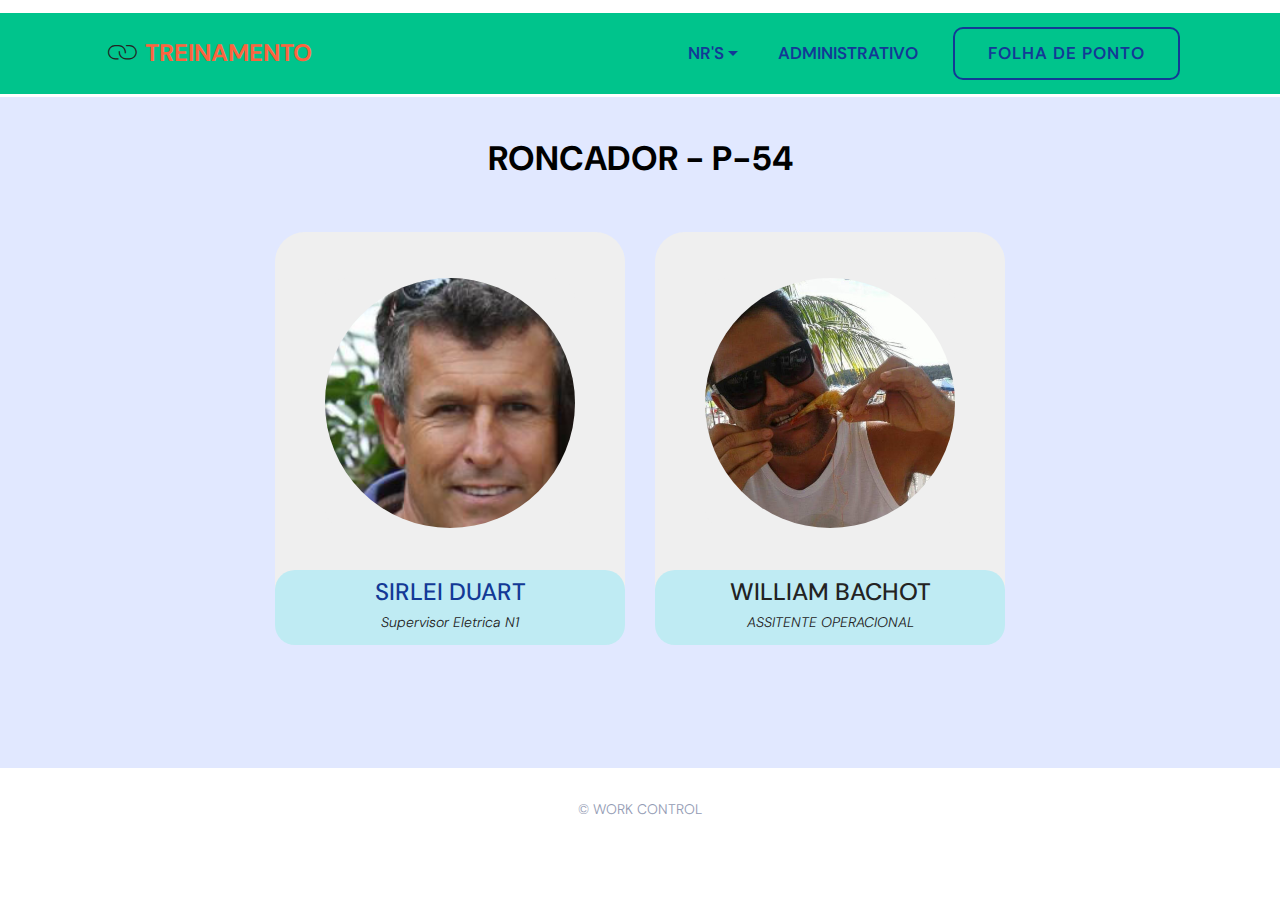
==== index.html @ 91b79f93 "create github pages" ====
<!DOCTYPE html>
<html  >
<head>
  <!-- Site made with Mobirise Website Builder v4.12.4, https://mobirise.com -->
  <meta charset="UTF-8">
  <meta http-equiv="X-UA-Compatible" content="IE=edge">
  <meta name="generator" content="Mobirise v4.12.4, mobirise.com">
  <meta name="viewport" content="width=device-width, initial-scale=1, minimum-scale=1">
  <link rel="shortcut icon" href="assets/images/logo4.png" type="image/x-icon">
  <meta name="description" content="">
  
  
  <title>Home</title>
  <link rel="stylesheet" href="assets/font-awesome-brands/../css/fontawesome.min.css">
  <link rel="stylesheet" href="assets/font-awesome-brands/css/brands.min.css">
  <link rel="stylesheet" href="assets/font-awesome-solid/../css/fontawesome.min.css">
  <link rel="stylesheet" href="assets/font-awesome-solid/css/solid.min.css">
  <link rel="stylesheet" href="assets/web/assets/mobirise-icons2/mobirise2.css">
  <link rel="stylesheet" href="assets/web/assets/mobirise-icons/mobirise-icons.css">
  <link rel="stylesheet" href="assets/tether/tether.min.css">
  <link rel="stylesheet" href="assets/bootstrap/css/bootstrap.min.css">
  <link rel="stylesheet" href="assets/bootstrap/css/bootstrap-grid.min.css">
  <link rel="stylesheet" href="assets/bootstrap/css/bootstrap-reboot.min.css">
  <link rel="stylesheet" href="assets/web/assets/gdpr-plugin/gdpr-styles.css">
  <link rel="stylesheet" href="assets/socicon/css/styles.css">
  <link rel="stylesheet" href="assets/dropdown/css/style.css">
  <link rel="stylesheet" href="assets/theme/css/style.css">
  <link rel="preload" as="style" href="assets/mobirise/css/mbr-additional.css"><link rel="stylesheet" href="assets/mobirise/css/mbr-additional.css" type="text/css">
  
  
  
</head>
<body>
  <section class="menu cid-stks6Ozy6M" once="menu" id="menu01-6l">
    


    <nav class="navbar navbar-dropdown navbar-expand-lg">
        <div class="container">
            <div class="navbar-brand">
                <span class="navbar-logo">
                    
                        <span class="p-2 mbr-iconfont fa-check fa mbri-link"></span>
                    
                </span>
                <span class="navbar-caption-wrap"><a class="navbar-caption text-secondary mbr-bold display-5" href="https://mobirise.com">TREINAMENTO</a></span>
            </div>
            <button class="navbar-toggler" type="button" data-toggle="collapse" data-target="#navbarSupportedContent" aria-controls="navbarNavAltMarkup" aria-expanded="false" aria-label="Toggle navigation">
                <div class="hamburger">
                    <span></span>
                    <span></span>
                    <span></span>
                    <span></span>
                </div>
            </button>
            <div class="collapse navbar-collapse" id="navbarSupportedContent">
                <ul class="navbar-nav nav-dropdown" data-app-modern-menu="true"><li class="nav-item dropdown"><a class="nav-link link dropdown-toggle text-primary display-7" href="page11.html" aria-expanded="false" data-toggle="dropdown-submenu">NR'S</a>
                        <div class="dropdown-menu">
                            <a class="dropdown-item display-7" href="https://mobirise.com" aria-expanded="false">NR34</a>
                            <a class="dropdown-item display-7" href="https://mobirise.com" aria-expanded="false">NR12</a>
                            <a class="dropdown-item display-7" href="https://mobirise.com" aria-expanded="false">NR35</a>
                        </div>
                    </li>
                    <li class="nav-item">
                        <a class="nav-link link text-primary display-7" href="page11.html" aria-expanded="false">ADMINISTRATIVO</a></li></ul>
                <div class="navbar-buttons mbr-section-btn"><a class="btn btn-sm btn-primary-outline mbr-semibold display-7" href="assets/files/Roncador.PDF">FOLHA DE PONTO</a></div>
                
            </div>
        </div>
    </nav>
</section>

<section class="team1 cid-stfQrDwLD7" id="team01-62">

    

    
    <div class="container">
        <h2 class="mbr-title mbr-fonts-style align-center mbr-white display-2"><strong>RONCADOR - P-54</strong></h2>
        <div class="row justify-content-center pt-5">
            <div class="col-sm-6 col-md-4 card-wrap col-lg-4 col-lg-3">
                <div class="card-block">
                    <div class="image-wrap">
                        <a href="page11.html"><img src="assets/images/sirlei-203x253.jpg" alt="" title=""></a>
                    </div>
                </div>
                <div class="card-bottom">
                    <h3 class="mbr-fonts-style mbr-section-title align-center pt-2 display-5">
                        <a href="page11.html">SIRLEI DUART</a></h3>
                    <h3 class="mbr-fonts-style mbr-role align-center pt-2 display-4"><em>Supervisor Eletrica N1</em></h3>
                    <div class="social-media align-center">
                        <ul>
                            <li>
                                
                                    <a href="https://www.facebook.com/media/set/?set=a.1381594328724991&type=3"><span class="mbr-iconfont mbr-black socicon-facebook socicon" style="font-size: 25px;"></span></a>
                                
                            </li>
                            <li>
                                
                                    <a href="tel:22988582093"><span class="mbr-iconfont mbr-black mobi-mbri-phone mobi-mbri" style="font-size: 25px;"></span></a>
                                
                            </li>
                            <li>
                                
                                    <a href="https://wa.me/5522988582093"><span class="mbr-iconfont mbr-black fa-whatsapp fab fa-fw" style="font-size: 25px; color: rgb(0, 196, 140); fill: rgb(0, 196, 140);"></span></a>
                                
                            </li>
                            
                            
                            
                        </ul>
                    </div>
                </div>
            </div>
            <div class="col-sm-6 col-md-4 card-wrap col-lg-4 col-lg-3">
                <div class="card-block">
                    <div class="image-wrap">
                        <img src="assets/images/fb-img-1581092701196-500x497.jpg" alt="" title="">
                    </div>
                </div>
                <div class="card-bottom">
                    <h3 class="mbr-fonts-style mbr-section-title align-center pt-2 display-5">WILLIAM BACHOT</h3>
                    <h3 class="mbr-fonts-style mbr-role align-center pt-2 display-4"><em>ASSITENTE OPERACIONAL</em></h3>
                    <div class="social-media align-center">
                        <ul>
                            <li>
                                <a class="icon-transition" href="https://www.facebook.com/sintonia.barra/">
                                    <span class="mbr-iconfont mbr-black socicon-facebook socicon" style="font-size: 27px;"></span>
                                </a>
                            </li>
                            <li>
                                <a class="icon-transition" href="https://wa.me/5522999729838">
                                    <span class="mbr-iconfont mbr-black socicon-whatsapp socicon" style="font-size: 25px;"></span>
                                </a>
                            </li>
                            <li>
                                <a class="icon-transition" href="tel:22999729838">
                                    <span class="mbr-iconfont mbr-black fa-phone fas fa-fw" style="font-size: 25px;"></span>
                                </a>
                            </li>
                            
                            
                            
                        </ul>
                    </div>
                </div>
            </div>
            
            
            
            
        </div>
    </div>
</section>

<section once="" class="cid-spXvgcy7jS" id="footer01-1l">

    

    

    <div class="container">
        <div class="media-container-row align-center mbr-black">
            <div class="col-12">
                <p class="mbr-text mb-0 mbr-fonts-style display-4">
                    © WORK CONTROL</p>
            </div>
        </div>
    </div>
</section>


  <script src="assets/web/assets/jquery/jquery.min.js"></script>
  <script src="assets/tether/tether.min.js"></script>
  <script src="assets/popper/popper.min.js"></script>
  <script src="assets/bootstrap/js/bootstrap.min.js"></script>
  <script src="assets/web/assets/cookies-alert-plugin/cookies-alert-core.js"></script>
  <script src="assets/web/assets/cookies-alert-plugin/cookies-alert-script.js"></script>
  <script src="assets/dropdown/js/nav-dropdown.js"></script>
  <script src="assets/dropdown/js/navbar-dropdown.js"></script>
  <script src="assets/touchswipe/jquery.touch-swipe.min.js"></script>
  <script src="assets/smoothscroll/smooth-scroll.js"></script>
  <script src="assets/theme/js/script.js"></script>
  <script src="assets/singa4real/plugin-backend.js"></script>
  <script src="assets/singa4real/shopcart.js"></script>
  <script src="assets/singa4real/singa4real-form.js"></script>
  
  
<input name="cookieData" type="hidden" data-cookie-customDialogSelector='null' data-cookie-colorText='undefined' data-cookie-colorBg='undefined' data-cookie-textButton='Agree' data-cookie-colorButton='' data-cookie-colorLink='undefined' data-cookie-underlineLink='undefined' data-cookie-text="undefined">
  </body>
</html>
---- assets/web/assets/mobirise-icons2/mobirise2.css ----
@font-face {
  font-family: 'Moririse2';
  font-display: swap;
  src:  url('mobirise2.eot?f2bix4');
  src:  url('mobirise2.eot?f2bix4#iefix') format('embedded-opentype'),
    url('mobirise2.ttf?f2bix4') format('truetype'),
    url('mobirise2.woff?f2bix4') format('woff'),
    url('mobirise2.svg?f2bix4#mobirise2') format('svg');
  font-weight: normal;
  font-style: normal;
}

[class^="mobi-"], [class*=" mobi-"] {
  /* use !important to prevent issues with browser extensions that change fonts */
  font-family: 'Moririse2' !important;
  speak: none;
  font-style: normal;
  font-weight: normal;
  font-variant: normal;
  text-transform: none;
  line-height: 1;

  /* Better Font Rendering =========== */
  -webkit-font-smoothing: antialiased;
  -moz-osx-font-smoothing: grayscale;
}

.mobi-mbri-add-submenu:before {
  content: "\e900";
}
.mobi-mbri-alert:before {
  content: "\e901";
}
.mobi-mbri-align-center:before {
  content: "\e902";
}
.mobi-mbri-align-justify:before {
  content: "\e903";
}
.mobi-mbri-align-left:before {
  content: "\e904";
}
.mobi-mbri-align-right:before {
  content: "\e905";
}
.mobi-mbri-android:before {
  content: "\e906";
}
.mobi-mbri-apple:before {
  content: "\e907";
}
.mobi-mbri-arrow-down:before {
  content: "\e908";
}
.mobi-mbri-arrow-next:before {
  content: "\e909";
}
.mobi-mbri-arrow-prev:before {
  content: "\e90a";
}
.mobi-mbri-arrow-up:before {
  content: "\e90b";
}
.mobi-mbri-bold:before {
  content: "\e90c";
}
.mobi-mbri-bookmark:before {
  content: "\e90d";
}
.mobi-mbri-bootstrap:before {
  content: "\e90e";
}
.mobi-mbri-briefcase:before {
  content: "\e90f";
}
.mobi-mbri-browse:before {
  content: "\e910";
}
.mobi-mbri-bulleted-list:before {
  content: "\e911";
}
.mobi-mbri-calendar:before {
  content: "\e912";
}
.mobi-mbri-camera:before {
  content: "\e913";
}
.mobi-mbri-cart-add:before {
  content: "\e914";
}
.mobi-mbri-cart-full:before {
  content: "\e915";
}
.mobi-mbri-cash:before {
  content: "\e916";
}
.mobi-mbri-change-style:before {
  content: "\e917";
}
.mobi-mbri-chat:before {
  content: "\e918";
}
.mobi-mbri-clock:before {
  content: "\e919";
}
.mobi-mbri-close:before {
  content: "\e91a";
}
.mobi-mbri-cloud:before {
  content: "\e91b";
}
.mobi-mbri-code:before {
  content: "\e91c";
}
.mobi-mbri-contact-form:before {
  content: "\e91d";
}
.mobi-mbri-credit-card:before {
  content: "\e91e";
}
.mobi-mbri-cursor-click:before {
  content: "\e91f";
}
.mobi-mbri-cust-feedback:before {
  content: "\e920";
}
.mobi-mbri-database:before {
  content: "\e921";
}
.mobi-mbri-delivery:before {
  content: "\e922";
}
.mobi-mbri-desktop:before {
  content: "\e923";
}
.mobi-mbri-devices:before {
  content: "\e924";
}
.mobi-mbri-down:before {
  content: "\e925";
}
.mobi-mbri-download-2:before {
  content: "\e926";
}
.mobi-mbri-download:before {
  content: "\e927";
}
.mobi-mbri-drag-n-drop-2:before {
  content: "\e928";
}
.mobi-mbri-drag-n-drop:before {
  content: "\e929";
}
.mobi-mbri-edit-2:before {
  content: "\e92a";
}
.mobi-mbri-edit:before {
  content: "\e92b";
}
.mobi-mbri-error:before {
  content: "\e92c";
}
.mobi-mbri-extension:before {
  content: "\e92d";
}
.mobi-mbri-features:before {
  content: "\e92e";
}
.mobi-mbri-file:before {
  content: "\e92f";
}
.mobi-mbri-flag:before {
  content: "\e930";
}
.mobi-mbri-folder:before {
  content: "\e931";
}
.mobi-mbri-gift:before {
  content: "\e932";
}
.mobi-mbri-github:before {
  content: "\e933";
}
.mobi-mbri-globe-2:before {
  content: "\e934";
}
.mobi-mbri-globe:before {
  content: "\e935";
}
.mobi-mbri-growing-chart:before {
  content: "\e936";
}
.mobi-mbri-hearth:before {
  content: "\e937";
}
.mobi-mbri-help:before {
  content: "\e938";
}
.mobi-mbri-home:before {
  content: "\e939";
}
.mobi-mbri-hot-cup:before {
  content: "\e93a";
}
.mobi-mbri-idea:before {
  content: "\e93b";
}
.mobi-mbri-image-gallery:before {
  content: "\e93c";
}
.mobi-mbri-image-slider:before {
  content: "\e93d";
}
.mobi-mbri-info:before {
  content: "\e93e";
}
.mobi-mbri-italic:before {
  content: "\e93f";
}
.mobi-mbri-key:before {
  content: "\e940";
}
.mobi-mbri-laptop:before {
  content: "\e941";
}
.mobi-mbri-layers:before {
  content: "\e942";
}
.mobi-mbri-left-right:before {
  content: "\e943";
}
.mobi-mbri-left:before {
  content: "\e944";
}
.mobi-mbri-letter:before {
  content: "\e945";
}
.mobi-mbri-like:before {
  content: "\e946";
}
.mobi-mbri-link:before {
  content: "\e947";
}
.mobi-mbri-lock:before {
  content: "\e948";
}
.mobi-mbri-login:before {
  content: "\e949";
}
.mobi-mbri-logout:before {
  content: "\e94a";
}
.mobi-mbri-magic-stick:before {
  content: "\e94b";
}
.mobi-mbri-map-pin:before {
  content: "\e94c";
}
.mobi-mbri-menu:before {
  content: "\e94d";
}
.mobi-mbri-mobile-2:before {
  content: "\e94e";
}
.mobi-mbri-mobile-horizontal:before {
  content: "\e94f";
}
.mobi-mbri-mobile:before {
  content: "\e950";
}
.mobi-mbri-mobirise:before {
  content: "\e951";
}
.mobi-mbri-more-horizontal:before {
  content: "\e952";
}
.mobi-mbri-more-vertical:before {
  content: "\e953";
}
.mobi-mbri-music:before {
  content: "\e954";
}
.mobi-mbri-new-file:before {
  content: "\e955";
}
.mobi-mbri-numbered-list:before {
  content: "\e956";
}
.mobi-mbri-opened-folder:before {
  content: "\e957";
}
.mobi-mbri-pages:before {
  content: "\e958";
}
.mobi-mbri-paper-plane:before {
  content: "\e959";
}
.mobi-mbri-paperclip:before {
  content: "\e95a";
}
.mobi-mbri-phone:before {
  content: "\e95b";
}
.mobi-mbri-photo:before {
  content: "\e95c";
}
.mobi-mbri-photos:before {
  content: "\e95d";
}
.mobi-mbri-pin:before {
  content: "\e95e";
}
.mobi-mbri-play:before {
  content: "\e95f";
}
.mobi-mbri-plus:before {
  content: "\e960";
}
.mobi-mbri-preview:before {
  content: "\e961";
}
.mobi-mbri-print:before {
  content: "\e962";
}
.mobi-mbri-protect:before {
  content: "\e963";
}
.mobi-mbri-question:before {
  content: "\e964";
}
.mobi-mbri-quote-left:before {
  content: "\e965";
}
.mobi-mbri-quote-right:before {
  content: "\e966";
}
.mobi-mbri-redo:before {
  content: "\e967";
}
.mobi-mbri-refresh:before {
  content: "\e968";
}
.mobi-mbri-responsive-2:before {
  content: "\e969";
}
.mobi-mbri-responsive:before {
  content: "\e96a";
}
.mobi-mbri-right:before {
  content: "\e96b";
}
.mobi-mbri-rocket:before {
  content: "\e96c";
}
.mobi-mbri-sad-face:before {
  content: "\e96d";
}
.mobi-mbri-sale:before {
  content: "\e96e";
}
.mobi-mbri-save:before {
  content: "\e96f";
}
.mobi-mbri-search:before {
  content: "\e970";
}
.mobi-mbri-setting-2:before {
  content: "\e971";
}
.mobi-mbri-setting-3:before {
  content: "\e972";
}
.mobi-mbri-setting:before {
  content: "\e973";
}
.mobi-mbri-share:before {
  content: "\e974";
}
.mobi-mbri-shopping-bag:before {
  content: "\e975";
}
.mobi-mbri-shopping-basket:before {
  content: "\e976";
}
.mobi-mbri-shopping-cart:before {
  content: "\e977";
}
.mobi-mbri-sites:before {
  content: "\e978";
}
.mobi-mbri-smile-face:before {
  content: "\e979";
}
.mobi-mbri-speed:before {
  content: "\e97a";
}
.mobi-mbri-star:before {
  content: "\e97b";
}
.mobi-mbri-success:before {
  content: "\e97c";
}
.mobi-mbri-sun:before {
  content: "\e97d";
}
.mobi-mbri-sun2:before {
  content: "\e97e";
}
.mobi-mbri-tablet-vertical:before {
  content: "\e97f";
}
.mobi-mbri-tablet:before {
  content: "\e980";
}
.mobi-mbri-target:before {
  content: "\e981";
}
.mobi-mbri-timer:before {
  content: "\e982";
}
.mobi-mbri-to-ftp:before {
  content: "\e983";
}
.mobi-mbri-to-local-drive:before {
  content: "\e984";
}
.mobi-mbri-touch-swipe:before {
  content: "\e985";
}
.mobi-mbri-touch:before {
  content: "\e986";
}
.mobi-mbri-trash:before {
  content: "\e987";
}
.mobi-mbri-underline:before {
  content: "\e988";
}
.mobi-mbri-undo:before {
  content: "\e989";
}
.mobi-mbri-unlink:before {
  content: "\e98a";
}
.mobi-mbri-unlock:before {
  content: "\e98b";
}
.mobi-mbri-up-down:before {
  content: "\e98c";
}
.mobi-mbri-up:before {
  content: "\e98d";
}
.mobi-mbri-update:before {
  content: "\e98e";
}
.mobi-mbri-upload-2:before {
  content: "\e98f";
}
.mobi-mbri-upload:before {
  content: "\e990";
}
.mobi-mbri-user-2:before {
  content: "\e991";
}
.mobi-mbri-user:before {
  content: "\e992";
}
.mobi-mbri-users:before {
  content: "\e993";
}
.mobi-mbri-video-play:before {
  content: "\e994";
}
.mobi-mbri-video:before {
  content: "\e995";
}
.mobi-mbri-watch:before {
  content: "\e996";
}
.mobi-mbri-website-theme-2:before {
  content: "\e997";
}
.mobi-mbri-website-theme:before {
  content: "\e998";
}
.mobi-mbri-wifi:before {
  content: "\e999";
}
.mobi-mbri-windows:before {
  content: "\e99a";
}
.mobi-mbri-zoom-in:before {
  content: "\e99b";
}
.mobi-mbri-zoom-out:before {
  content: "\e99c";
}
---- assets/web/assets/mobirise-icons/mobirise-icons.css ----
@font-face {
  font-family: 'MobiriseIcons';
  src:  url('mobirise-icons.eot?spat4u');
  src:  url('mobirise-icons.eot?spat4u#iefix') format('embedded-opentype'),
    url('mobirise-icons.ttf?spat4u') format('truetype'),
    url('mobirise-icons.woff?spat4u') format('woff'),
    url('mobirise-icons.svg?spat4u#MobiriseIcons') format('svg');
  font-weight: normal;
  font-style: normal;
  font-display: swap;
}

[class^="mbri-"], [class*=" mbri-"] {
  /* use !important to prevent issues with browser extensions that change fonts */
  font-family: MobiriseIcons !important;
  speak: none;
  font-style: normal;
  font-weight: normal;
  font-variant: normal;
  text-transform: none;
  line-height: 1;

  /* Better Font Rendering =========== */
  -webkit-font-smoothing: antialiased;
  -moz-osx-font-smoothing: grayscale;
}

.mbri-add-submenu:before {
  content: "\e900";
}
.mbri-alert:before {
  content: "\e901";
}
.mbri-align-center:before {
  content: "\e902";
}
.mbri-align-justify:before {
  content: "\e903";
}
.mbri-align-left:before {
  content: "\e904";
}
.mbri-align-right:before {
  content: "\e905";
}
.mbri-android:before {
  content: "\e906";
}
.mbri-apple:before {
  content: "\e907";
}
.mbri-arrow-down:before {
  content: "\e908";
}
.mbri-arrow-next:before {
  content: "\e909";
}
.mbri-arrow-prev:before {
  content: "\e90a";
}
.mbri-arrow-up:before {
  content: "\e90b";
}
.mbri-bold:before {
  content: "\e90c";
}
.mbri-bookmark:before {
  content: "\e90d";
}
.mbri-bootstrap:before {
  content: "\e90e";
}
.mbri-briefcase:before {
  content: "\e90f";
}
.mbri-browse:before {
  content: "\e910";
}
.mbri-bulleted-list:before {
  content: "\e911";
}
.mbri-calendar:before {
  content: "\e912";
}
.mbri-camera:before {
  content: "\e913";
}
.mbri-cart-add:before {
  content: "\e914";
}
.mbri-cart-full:before {
  content: "\e915";
}
.mbri-cash:before {
  content: "\e916";
}
.mbri-change-style:before {
  content: "\e917";
}
.mbri-chat:before {
  content: "\e918";
}
.mbri-clock:before {
  content: "\e919";
}
.mbri-close:before {
  content: "\e91a";
}
.mbri-cloud:before {
  content: "\e91b";
}
.mbri-code:before {
  content: "\e91c";
}
.mbri-contact-form:before {
  content: "\e91d";
}
.mbri-credit-card:before {
  content: "\e91e";
}
.mbri-cursor-click:before {
  content: "\e91f";
}
.mbri-cust-feedback:before {
  content: "\e920";
}
.mbri-database:before {
  content: "\e921";
}
.mbri-delivery:before {
  content: "\e922";
}
.mbri-desktop:before {
  content: "\e923";
}
.mbri-devices:before {
  content: "\e924";
}
.mbri-down:before {
  content: "\e925";
}
.mbri-download:before {
  content: "\e989";
}
.mbri-drag-n-drop:before {
  content: "\e927";
}
.mbri-drag-n-drop2:before {
  content: "\e928";
}
.mbri-edit:before {
  content: "\e929";
}
.mbri-edit2:before {
  content: "\e92a";
}
.mbri-error:before {
  content: "\e92b";
}
.mbri-extension:before {
  content: "\e92c";
}
.mbri-features:before {
  content: "\e92d";
}
.mbri-file:before {
  content: "\e92e";
}
.mbri-flag:before {
  content: "\e92f";
}
.mbri-folder:before {
  content: "\e930";
}
.mbri-gift:before {
  content: "\e931";
}
.mbri-github:before {
  content: "\e932";
}
.mbri-globe:before {
  content: "\e933";
}
.mbri-globe-2:before {
  content: "\e934";
}
.mbri-growing-chart:before {
  content: "\e935";
}
.mbri-hearth:before {
  content: "\e936";
}
.mbri-help:before {
  content: "\e937";
}
.mbri-home:before {
  content: "\e938";
}
.mbri-hot-cup:before {
  content: "\e939";
}
.mbri-idea:before {
  content: "\e93a";
}
.mbri-image-gallery:before {
  content: "\e93b";
}
.mbri-image-slider:before {
  content: "\e93c";
}
.mbri-info:before {
  content: "\e93d";
}
.mbri-italic:before {
  content: "\e93e";
}
.mbri-key:before {
  content: "\e93f";
}
.mbri-laptop:before {
  content: "\e940";
}
.mbri-layers:before {
  content: "\e941";
}
.mbri-left-right:before {
  content: "\e942";
}
.mbri-left:before {
  content: "\e943";
}
.mbri-letter:before {
  content: "\e944";
}
.mbri-like:before {
  content: "\e945";
}
.mbri-link:before {
  content: "\e946";
}
.mbri-lock:before {
  content: "\e947";
}
.mbri-login:before {
  content: "\e948";
}
.mbri-logout:before {
  content: "\e949";
}
.mbri-magic-stick:before {
  content: "\e94a";
}
.mbri-map-pin:before {
  content: "\e94b";
}
.mbri-menu:before {
  content: "\e94c";
}
.mbri-mobile:before {
  content: "\e94d";
}
.mbri-mobile2:before {
  content: "\e94e";
}
.mbri-mobirise:before {
  content: "\e94f";
}
.mbri-more-horizontal:before {
  content: "\e950";
}
.mbri-more-vertical:before {
  content: "\e951";
}
.mbri-music:before {
  content: "\e952";
}
.mbri-new-file:before {
  content: "\e953";
}
.mbri-numbered-list:before {
  content: "\e954";
}
.mbri-opened-folder:before {
  content: "\e955";
}
.mbri-pages:before {
  content: "\e956";
}
.mbri-paper-plane:before {
  content: "\e957";
}
.mbri-paperclip:before {
  content: "\e958";
}
.mbri-photo:before {
  content: "\e959";
}
.mbri-photos:before {
  content: "\e95a";
}
.mbri-pin:before {
  content: "\e95b";
}
.mbri-play:before {
  content: "\e95c";
}
.mbri-plus:before {
  content: "\e95d";
}
.mbri-preview:before {
  content: "\e95e";
}
.mbri-print:before {
  content: "\e95f";
}
.mbri-protect:before {
  content: "\e960";
}
.mbri-question:before {
  content: "\e961";
}
.mbri-quote-left:before {
  content: "\e962";
}
.mbri-quote-right:before {
  content: "\e963";
}
.mbri-refresh:before {
  content: "\e964";
}
.mbri-responsive:before {
  content: "\e965";
}
.mbri-right:before {
  content: "\e966";
}
.mbri-rocket:before {
  content: "\e967";
}
.mbri-sad-face:before {
  content: "\e968";
}
.mbri-sale:before {
  content: "\e969";
}
.mbri-save:before {
  content: "\e96a";
}
.mbri-search:before {
  content: "\e96b";
}
.mbri-setting:before {
  content: "\e96c";
}
.mbri-setting2:before {
  content: "\e96d";
}
.mbri-setting3:before {
  content: "\e96e";
}
.mbri-share:before {
  content: "\e96f";
}
.mbri-shopping-bag:before {
  content: "\e970";
}
.mbri-shopping-basket:before {
  content: "\e971";
}
.mbri-shopping-cart:before {
  content: "\e972";
}
.mbri-sites:before {
  content: "\e973";
}
.mbri-smile-face:before {
  content: "\e974";
}
.mbri-speed:before {
  content: "\e975";
}
.mbri-star:before {
  content: "\e976";
}
.mbri-success:before {
  content: "\e977";
}
.mbri-sun:before {
  content: "\e978";
}
.mbri-sun2:before {
  content: "\e979";
}
.mbri-tablet:before {
  content: "\e97a";
}
.mbri-tablet-vertical:before {
  content: "\e97b";
}
.mbri-target:before {
  content: "\e97c";
}
.mbri-timer:before {
  content: "\e97d";
}
.mbri-to-ftp:before {
  content: "\e97e";
}
.mbri-to-local-drive:before {
  content: "\e97f";
}
.mbri-touch-swipe:before {
  content: "\e980";
}
.mbri-touch:before {
  content: "\e981";
}
.mbri-trash:before {
  content: "\e982";
}
.mbri-underline:before {
  content: "\e983";
}
.mbri-unlink:before {
  content: "\e984";
}
.mbri-unlock:before {
  content: "\e985";
}
.mbri-up-down:before {
  content: "\e986";
}
.mbri-up:before {
  content: "\e987";
}
.mbri-update:before {
  content: "\e988";
}
.mbri-upload:before {
 content: "\e926"; 
}
.mbri-user:before {
  content: "\e98a";
}
.mbri-user2:before {
  content: "\e98b";
}
.mbri-users:before {
  content: "\e98c";
}
.mbri-video:before {
  content: "\e98d";
}
.mbri-video-play:before {
  content: "\e98e";
}
.mbri-watch:before {
  content: "\e98f";
}
.mbri-website-theme:before {
  content: "\e990";
}
.mbri-wifi:before {
  content: "\e991";
}
.mbri-windows:before {
  content: "\e992";
}
.mbri-zoom-out:before {
  content: "\e993";
}
.mbri-redo:before {
  content: "\e994";
}
.mbri-undo:before {
  content: "\e995";
}
---- assets/socicon/css/styles.css ----
@charset "UTF-8";

@font-face {
  font-family: 'Socicon';
  src:  url('../fonts/socicon.eot');
  src:  url('../fonts/socicon.eot?#iefix') format('embedded-opentype'),
    url('../fonts/socicon.woff2') format('woff2'),
    url('../fonts/socicon.ttf') format('truetype'),
    url('../fonts/socicon.woff') format('woff'),
    url('../fonts/socicon.svg#socicon') format('svg');
  font-weight: normal;
  font-style: normal;
}

[data-icon]:before {
  font-family: "socicon" !important;
  content: attr(data-icon);
  font-style: normal !important;
  font-weight: normal !important;
  font-variant: normal !important;
  text-transform: none !important;
  speak: none;
  line-height: 1;
  -webkit-font-smoothing: antialiased;
  -moz-osx-font-smoothing: grayscale;
}

[class^="socicon-"], [class*=" socicon-"] {
  /* use !important to prevent issues with browser extensions that change fonts */
  font-family: 'Socicon' !important;
  speak: none;
  font-style: normal;
  font-weight: normal;
  font-variant: normal;
  text-transform: none;
  line-height: 1;

  /* Better Font Rendering =========== */
  -webkit-font-smoothing: antialiased;
  -moz-osx-font-smoothing: grayscale;
}

.socicon-eitaa:before {
  content: "\e97c";
}
.socicon-soroush:before {
  content: "\e97d";
}
.socicon-bale:before {
  content: "\e97e";
}
.socicon-zazzle:before {
  content: "\e97b";
}
.socicon-society6:before {
  content: "\e97a";
}
.socicon-redbubble:before {
  content: "\e979";
}
.socicon-avvo:before {
  content: "\e978";
}
.socicon-stitcher:before {
  content: "\e977";
}
.socicon-googlehangouts:before {
  content: "\e974";
}
.socicon-dlive:before {
  content: "\e975";
}
.socicon-vsco:before {
  content: "\e976";
}
.socicon-flipboard:before {
  content: "\e973";
}
.socicon-ubuntu:before {
  content: "\e958";
}
.socicon-artstation:before {
  content: "\e959";
}
.socicon-invision:before {
  content: "\e95a";
}
.socicon-torial:before {
  content: "\e95b";
}
.socicon-collectorz:before {
  content: "\e95c";
}
.socicon-seenthis:before {
  content: "\e95d";
}
.socicon-googleplaymusic:before {
  content: "\e95e";
}
.socicon-debian:before {
  content: "\e95f";
}
.socicon-filmfreeway:before {
  content: "\e960";
}
.socicon-gnome:before {
  content: "\e961";
}
.socicon-itchio:before {
  content: "\e962";
}
.socicon-jamendo:before {
  content: "\e963";
}
.socicon-mix:before {
  content: "\e964";
}
.socicon-sharepoint:before {
  content: "\e965";
}
.socicon-tinder:before {
  content: "\e966";
}
.socicon-windguru:before {
  content: "\e967";
}
.socicon-cdbaby:before {
  content: "\e968";
}
.socicon-elementaryos:before {
  content: "\e969";
}
.socicon-stage32:before {
  content: "\e96a";
}
.socicon-tiktok:before {
  content: "\e96b";
}
.socicon-gitter:before {
  content: "\e96c";
}
.socicon-letterboxd:before {
  content: "\e96d";
}
.socicon-threema:before {
  content: "\e96e";
}
.socicon-splice:before {
  content: "\e96f";
}
.socicon-metapop:before {
  content: "\e970";
}
.socicon-naver:before {
  content: "\e971";
}
.socicon-remote:before {
  content: "\e972";
}
.socicon-internet:before {
  content: "\e957";
}
.socicon-moddb:before {
  content: "\e94b";
}
.socicon-indiedb:before {
  content: "\e94c";
}
.socicon-traxsource:before {
  content: "\e94d";
}
.socicon-gamefor:before {
  content: "\e94e";
}
.socicon-pixiv:before {
  content: "\e94f";
}
.socicon-myanimelist:before {
  content: "\e950";
}
.socicon-blackberry:before {
  content: "\e951";
}
.socicon-wickr:before {
  content: "\e952";
}
.socicon-spip:before {
  content: "\e953";
}
.socicon-napster:before {
  content: "\e954";
}
.socicon-beatport:before {
  content: "\e955";
}
.socicon-hackerone:before {
  content: "\e956";
}
.socicon-hackernews:before {
  content: "\e946";
}
.socicon-smashwords:before {
  content: "\e947";
}
.socicon-kobo:before {
  content: "\e948";
}
.socicon-bookbub:before {
  content: "\e949";
}
.socicon-mailru:before {
  content: "\e94a";
}
.socicon-gitlab:before {
  content: "\e945";
}
.socicon-instructables:before {
  content: "\e944";
}
.socicon-portfolio:before {
  content: "\e943";
}
.socicon-codered:before {
  content: "\e940";
}
.socicon-origin:before {
  content: "\e941";
}
.socicon-nextdoor:before {
  content: "\e942";
}
.socicon-udemy:before {
  content: "\e93f";
}
.socicon-livemaster:before {
  content: "\e93e";
}
.socicon-crunchbase:before {
  content: "\e93b";
}
.socicon-homefy:before {
  content: "\e93c";
}
.socicon-calendly:before {
  content: "\e93d";
}
.socicon-realtor:before {
  content: "\e90f";
}
.socicon-tidal:before {
  content: "\e910";
}
.socicon-qobuz:before {
  content: "\e911";
}
.socicon-natgeo:before {
  content: "\e912";
}
.socicon-mastodon:before {
  content: "\e913";
}
.socicon-unsplash:before {
  content: "\e914";
}
.socicon-homeadvisor:before {
  content: "\e915";
}
.socicon-angieslist:before {
  content: "\e916";
}
.socicon-codepen:before {
  content: "\e917";
}
.socicon-slack:before {
  content: "\e918";
}
.socicon-openaigym:before {
  content: "\e919";
}
.socicon-logmein:before {
  content: "\e91a";
}
.socicon-fiverr:before {
  content: "\e91b";
}
.socicon-gotomeeting:before {
  content: "\e91c";
}
.socicon-aliexpress:before {
  content: "\e91d";
}
.socicon-guru:before {
  content: "\e91e";
}
.socicon-appstore:before {
  content: "\e91f";
}
.socicon-homes:before {
  content: "\e920";
}
.socicon-zoom:before {
  content: "\e921";
}
.socicon-alibaba:before {
  content: "\e922";
}
.socicon-craigslist:before {
  content: "\e923";
}
.socicon-wix:before {
  content: "\e924";
}
.socicon-redfin:before {
  content: "\e925";
}
.socicon-googlecalendar:before {
  content: "\e926";
}
.socicon-shopify:before {
  content: "\e927";
}
.socicon-freelancer:before {
  content: "\e928";
}
.socicon-seedrs:before {
  content: "\e929";
}
.socicon-bing:before {
  content: "\e92a";
}
.socicon-doodle:before {
  content: "\e92b";
}
.socicon-bonanza:before {
  content: "\e92c";
}
.socicon-squarespace:before {
  content: "\e92d";
}
.socicon-toptal:before {
  content: "\e92e";
}
.socicon-gust:before {
  content: "\e92f";
}
.socicon-ask:before {
  content: "\e930";
}
.socicon-trulia:before {
  content: "\e931";
}
.socicon-loomly:before {
  content: "\e932";
}
.socicon-ghost:before {
  content: "\e933";
}
.socicon-upwork:before {
  content: "\e934";
}
.socicon-fundable:before {
  content: "\e935";
}
.socicon-booking:before {
  content: "\e936";
}
.socicon-googlemaps:before {
  content: "\e937";
}
.socicon-zillow:before {
  content: "\e938";
}
.socicon-niconico:before {
  content: "\e939";
}
.socicon-toneden:before {
  content: "\e93a";
}
.socicon-augment:before {
  content: "\e908";
}
.socicon-bitbucket:before {
  content: "\e909";
}
.socicon-fyuse:before {
  content: "\e90a";
}
.socicon-yt-gaming:before {
  content: "\e90b";
}
.socicon-sketchfab:before {
  content: "\e90c";
}
.socicon-mobcrush:before {
  content: "\e90d";
}
.socicon-microsoft:before {
  content: "\e90e";
}
.socicon-pandora:before {
  content: "\e907";
}
.socicon-messenger:before {
  content: "\e906";
}
.socicon-gamewisp:before {
  content: "\e905";
}
.socicon-bloglovin:before {
  content: "\e904";
}
.socicon-tunein:before {
  content: "\e903";
}
.socicon-gamejolt:before {
  content: "\e901";
}
.socicon-trello:before {
  content: "\e902";
}
.socicon-spreadshirt:before {
  content: "\e900";
}
.socicon-500px:before {
  content: "\e000";
}
.socicon-8tracks:before {
  content: "\e001";
}
.socicon-airbnb:before {
  content: "\e002";
}
.socicon-alliance:before {
  content: "\e003";
}
.socicon-amazon:before {
  content: "\e004";
}
.socicon-amplement:before {
  content: "\e005";
}
.socicon-android:before {
  content: "\e006";
}
.socicon-angellist:before {
  content: "\e007";
}
.socicon-apple:before {
  content: "\e008";
}
.socicon-appnet:before {
  content: "\e009";
}
.socicon-baidu:before {
  content: "\e00a";
}
.socicon-bandcamp:before {
  content: "\e00b";
}
.socicon-battlenet:before {
  content: "\e00c";
}
.socicon-mixer:before {
  content: "\e00d";
}
.socicon-bebee:before {
  content: "\e00e";
}
.socicon-bebo:before {
  content: "\e00f";
}
.socicon-behance:before {
  content: "\e010";
}
.socicon-blizzard:before {
  content: "\e011";
}
.socicon-blogger:before {
  content: "\e012";
}
.socicon-buffer:before {
  content: "\e013";
}
.socicon-chrome:before {
  content: "\e014";
}
.socicon-coderwall:before {
  content: "\e015";
}
.socicon-curse:before {
  content: "\e016";
}
.socicon-dailymotion:before {
  content: "\e017";
}
.socicon-deezer:before {
  content: "\e018";
}
.socicon-delicious:before {
  content: "\e019";
}
.socicon-deviantart:before {
  content: "\e01a";
}
.socicon-diablo:before {
  content: "\e01b";
}
.socicon-digg:before {
  content: "\e01c";
}
.socicon-discord:before {
  content: "\e01d";
}
.socicon-disqus:before {
  content: "\e01e";
}
.socicon-douban:before {
  content: "\e01f";
}
.socicon-draugiem:before {
  content: "\e020";
}
.socicon-dribbble:before {
  content: "\e021";
}
.socicon-drupal:before {
  content: "\e022";
}
.socicon-ebay:before {
  content: "\e023";
}
.socicon-ello:before {
  content: "\e024";
}
.socicon-endomodo:before {
  content: "\e025";
}
.socicon-envato:before {
  content: "\e026";
}
.socicon-etsy:before {
  content: "\e027";
}
.socicon-facebook:before {
  content: "\e028";
}
.socicon-feedburner:before {
  content: "\e029";
}
.socicon-filmweb:before {
  content: "\e02a";
}
.socicon-firefox:before {
  content: "\e02b";
}
.socicon-flattr:before {
  content: "\e02c";
}
.socicon-flickr:before {
  content: "\e02d";
}
.socicon-formulr:before {
  content: "\e02e";
}
.socicon-forrst:before {
  content: "\e02f";
}
.socicon-foursquare:before {
  content: "\e030";
}
.socicon-friendfeed:before {
  content: "\e031";
}
.socicon-github:before {
  content: "\e032";
}
.socicon-goodreads:before {
  content: "\e033";
}
.socicon-google:before {
  content: "\e034";
}
.socicon-googlescholar:before {
  content: "\e035";
}
.socicon-googlegroups:before {
  content: "\e036";
}
.socicon-googlephotos:before {
  content: "\e037";
}
.socicon-googleplus:before {
  content: "\e038";
}
.socicon-grooveshark:before {
  content: "\e039";
}
.socicon-hackerrank:before {
  content: "\e03a";
}
.socicon-hearthstone:before {
  content: "\e03b";
}
.socicon-hellocoton:before {
  content: "\e03c";
}
.socicon-heroes:before {
  content: "\e03d";
}
.socicon-smashcast:before {
  content: "\e03e";
}
.socicon-horde:before {
  content: "\e03f";
}
.socicon-houzz:before {
  content: "\e040";
}
.socicon-icq:before {
  content: "\e041";
}
.socicon-identica:before {
  content: "\e042";
}
.socicon-imdb:before {
  content: "\e043";
}
.socicon-instagram:before {
  content: "\e044";
}
.socicon-issuu:before {
  content: "\e045";
}
.socicon-istock:before {
  content: "\e046";
}
.socicon-itunes:before {
  content: "\e047";
}
.socicon-keybase:before {
  content: "\e048";
}
.socicon-lanyrd:before {
  content: "\e049";
}
.socicon-lastfm:before {
  content: "\e04a";
}
.socicon-line:before {
  content: "\e04b";
}
.socicon-linkedin:before {
  content: "\e04c";
}
.socicon-livejournal:before {
  content: "\e04d";
}
.socicon-lyft:before {
  content: "\e04e";
}
.socicon-macos:before {
  content: "\e04f";
}
.socicon-mail:before {
  content: "\e050";
}
.socicon-medium:before {
  content: "\e051";
}
.socicon-meetup:before {
  content: "\e052";
}
.socicon-mixcloud:before {
  content: "\e053";
}
.socicon-modelmayhem:before {
  content: "\e054";
}
.socicon-mumble:before {
  content: "\e055";
}
.socicon-myspace:before {
  content: "\e056";
}
.socicon-newsvine:before {
  content: "\e057";
}
.socicon-nintendo:before {
  content: "\e058";
}
.socicon-npm:before {
  content: "\e059";
}
.socicon-odnoklassniki:before {
  content: "\e05a";
}
.socicon-openid:before {
  content: "\e05b";
}
.socicon-opera:before {
  content: "\e05c";
}
.socicon-outlook:before {
  content: "\e05d";
}
.socicon-overwatch:before {
  content: "\e05e";
}
.socicon-patreon:before {
  content: "\e05f";
}
.socicon-paypal:before {
  content: "\e060";
}
.socicon-periscope:before {
  content: "\e061";
}
.socicon-persona:before {
  content: "\e062";
}
.socicon-pinterest:before {
  content: "\e063";
}
.socicon-play:before {
  content: "\e064";
}
.socicon-player:before {
  content: "\e065";
}
.socicon-playstation:before {
  content: "\e066";
}
.socicon-pocket:before {
  content: "\e067";
}
.socicon-qq:before {
  content: "\e068";
}
.socicon-quora:before {
  content: "\e069";
}
.socicon-raidcall:before {
  content: "\e06a";
}
.socicon-ravelry:before {
  content: "\e06b";
}
.socicon-reddit:before {
  content: "\e06c";
}
.socicon-renren:before {
  content: "\e06d";
}
.socicon-researchgate:before {
  content: "\e06e";
}
.socicon-residentadvisor:before {
  content: "\e06f";
}
.socicon-reverbnation:before {
  content: "\e070";
}
.socicon-rss:before {
  content: "\e071";
}
.socicon-sharethis:before {
  content: "\e072";
}
.socicon-skype:before {
  content: "\e073";
}
.socicon-slideshare:before {
  content: "\e074";
}
.socicon-smugmug:before {
  content: "\e075";
}
.socicon-snapchat:before {
  content: "\e076";
}
.socicon-songkick:before {
  content: "\e077";
}
.socicon-soundcloud:before {
  content: "\e078";
}
.socicon-spotify:before {
  content: "\e079";
}
.socicon-stackexchange:before {
  content: "\e07a";
}
.socicon-stackoverflow:before {
  content: "\e07b";
}
.socicon-starcraft:before {
  content: "\e07c";
}
.socicon-stayfriends:before {
  content: "\e07d";
}
.socicon-steam:before {
  content: "\e07e";
}
.socicon-storehouse:before {
  content: "\e07f";
}
.socicon-strava:before {
  content: "\e080";
}
.socicon-streamjar:before {
  content: "\e081";
}
.socicon-stumbleupon:before {
  content: "\e082";
}
.socicon-swarm:before {
  content: "\e083";
}
.socicon-teamspeak:before {
  content: "\e084";
}
.socicon-teamviewer:before {
  content: "\e085";
}
.socicon-technorati:before {
  content: "\e086";
}
.socicon-telegram:before {
  content: "\e087";
}
.socicon-tripadvisor:before {
  content: "\e088";
}
.socicon-tripit:before {
  content: "\e089";
}
.socicon-triplej:before {
  content: "\e08a";
}
.socicon-tumblr:before {
  content: "\e08b";
}
.socicon-twitch:before {
  content: "\e08c";
}
.socicon-twitter:before {
  content: "\e08d";
}
.socicon-uber:before {
  content: "\e08e";
}
.socicon-ventrilo:before {
  content: "\e08f";
}
.socicon-viadeo:before {
  content: "\e090";
}
.socicon-viber:before {
  content: "\e091";
}
.socicon-viewbug:before {
  content: "\e092";
}
.socicon-vimeo:before {
  content: "\e093";
}
.socicon-vine:before {
  content: "\e094";
}
.socicon-vkontakte:before {
  content: "\e095";
}
.socicon-warcraft:before {
  content: "\e096";
}
.socicon-wechat:before {
  content: "\e097";
}
.socicon-weibo:before {
  content: "\e098";
}
.socicon-whatsapp:before {
  content: "\e099";
}
.socicon-wikipedia:before {
  content: "\e09a";
}
.socicon-windows:before {
  content: "\e09b";
}
.socicon-wordpress:before {
  content: "\e09c";
}
.socicon-wykop:before {
  content: "\e09d";
}
.socicon-xbox:before {
  content: "\e09e";
}
.socicon-xing:before {
  content: "\e09f";
}
.socicon-yahoo:before {
  content: "\e0a0";
}
.socicon-yammer:before {
  content: "\e0a1";
}
.socicon-yandex:before {
  content: "\e0a2";
}
.socicon-yelp:before {
  content: "\e0a3";
}
.socicon-younow:before {
  content: "\e0a4";
}
.socicon-youtube:before {
  content: "\e0a5";
}
.socicon-zapier:before {
  content: "\e0a6";
}
.socicon-zerply:before {
  content: "\e0a7";
}
.socicon-zomato:before {
  content: "\e0a8";
}
.socicon-zynga:before {
  content: "\e0a9";
}
---- assets/dropdown/css/style.css ----
.navbar-dropdown {
  left: 0;
  padding: 0;
  position: absolute;
  right: 0;
  top: 0;
  transition: all 0.45s ease;
  z-index: 1030;
  background: #282828; }
  .navbar-dropdown .navbar-logo {
    margin-right: 0.8rem;
    transition: margin 0.3s ease-in-out;
    vertical-align: middle; }
    .navbar-dropdown .navbar-logo img {
      height: 3.125rem;
      transition: all 0.3s ease-in-out; }
    .navbar-dropdown .navbar-logo.mbr-iconfont {
      font-size: 3.125rem;
      line-height: 3.125rem; }
  .navbar-dropdown .navbar-caption {
    font-weight: 700;
    white-space: normal;
    vertical-align: -4px;
    line-height: 3.125rem !important; }
    .navbar-dropdown .navbar-caption, .navbar-dropdown .navbar-caption:hover {
      color: inherit;
      text-decoration: none; }
  .navbar-dropdown .mbr-iconfont + .navbar-caption {
    vertical-align: -1px; }
  .navbar-dropdown.navbar-fixed-top {
    position: fixed; }
  .navbar-dropdown .navbar-brand span {
    vertical-align: -4px; }
  .navbar-dropdown.bg-color.transparent {
    background: none; }
  .navbar-dropdown.navbar-short .navbar-brand {
    padding: 0.625rem 0; }
    .navbar-dropdown.navbar-short .navbar-brand span {
      vertical-align: -1px; }
  .navbar-dropdown.navbar-short .navbar-caption {
    line-height: 2.375rem !important;
    vertical-align: -2px; }
  .navbar-dropdown.navbar-short .navbar-logo {
    margin-right: 0.5rem; }
    .navbar-dropdown.navbar-short .navbar-logo img {
      height: 2.375rem; }
    .navbar-dropdown.navbar-short .navbar-logo.mbr-iconfont {
      font-size: 2.375rem;
      line-height: 2.375rem; }
  .navbar-dropdown.navbar-short .mbr-table-cell {
    height: 3.625rem; }
  .navbar-dropdown .navbar-close {
    left: 0.6875rem;
    position: fixed;
    top: 0.75rem;
    z-index: 1000; }
  .navbar-dropdown .hamburger-icon {
    content: "";
    display: inline-block;
    vertical-align: middle;
    width: 16px;
    -webkit-box-shadow: 0 -6px 0 1px #282828,0 0 0 1px #282828,0 6px 0 1px #282828;
    -moz-box-shadow: 0 -6px 0 1px #282828,0 0 0 1px #282828,0 6px 0 1px #282828;
    box-shadow: 0 -6px 0 1px #282828,0 0 0 1px #282828,0 6px 0 1px #282828; }

.dropdown-menu .dropdown-toggle[data-toggle="dropdown-submenu"]::after {
  border-bottom: 0.35em solid transparent;
  border-left: 0.35em solid;
  border-right: 0;
  border-top: 0.35em solid transparent;
  margin-left: 0.3rem; }

.dropdown-menu .dropdown-item:focus {
  outline: 0; }

.nav-dropdown {
  font-size: 0.75rem;
  font-weight: 500;
  height: auto !important; }
  .nav-dropdown .nav-btn {
    padding-left: 1rem; }
  .nav-dropdown .link {
    margin: .667em 1.667em;
    font-weight: 500;
    padding: 0;
    transition: color .2s ease-in-out; }
    .nav-dropdown .link.dropdown-toggle {
      margin-right: 2.583em; }
      .nav-dropdown .link.dropdown-toggle::after {
        margin-left: .25rem;
        border-top: 0.35em solid;
        border-right: 0.35em solid transparent;
        border-left: 0.35em solid transparent;
        border-bottom: 0; }
      .nav-dropdown .link.dropdown-toggle[aria-expanded="true"] {
        margin: 0;
        padding: 0.667em 3.263em  0.667em 1.667em; }
  .nav-dropdown .link::after,
  .nav-dropdown .dropdown-item::after {
    color: inherit; }
  .nav-dropdown .btn {
    font-size: 0.75rem;
    font-weight: 700;
    letter-spacing: 0;
    margin-bottom: 0;
    padding-left: 1.25rem;
    padding-right: 1.25rem; }
  .nav-dropdown .dropdown-menu {
    border-radius: 0;
    border: 0;
    left: 0;
    margin: 0;
    padding-bottom: 1.25rem;
    padding-top: 1.25rem;
    position: relative; }
  .nav-dropdown .dropdown-submenu {
    margin-left: 0.125rem;
    top: 0; }
  .nav-dropdown .dropdown-item {
    font-weight: 500;
    line-height: 2;
    padding: 0.3846em 4.615em 0.3846em 1.5385em;
    position: relative;
    transition: color .2s ease-in-out, background-color .2s ease-in-out; }
    .nav-dropdown .dropdown-item::after {
      margin-top: -0.3077em;
      position: absolute;
      right: 1.1538em;
      top: 50%; }
    .nav-dropdown .dropdown-item:focus, .nav-dropdown .dropdown-item:hover {
      background: none; }

@media (max-width: 767px) {
  .nav-dropdown.navbar-toggleable-sm {
    bottom: 0;
    display: none;
    left: 0;
    overflow-x: hidden;
    position: fixed;
    top: 0;
    transform: translateX(-100%);
    -ms-transform: translateX(-100%);
    -webkit-transform: translateX(-100%);
    width: 18.75rem;
    z-index: 999; } }
.nav-dropdown.navbar-toggleable-xl {
  bottom: 0;
  display: none;
  left: 0;
  overflow-x: hidden;
  position: fixed;
  top: 0;
  transform: translateX(-100%);
  -ms-transform: translateX(-100%);
  -webkit-transform: translateX(-100%);
  width: 18.75rem;
  z-index: 999; }

.nav-dropdown-sm {
  display: block !important;
  overflow-x: hidden;
  overflow: auto;
  padding-top: 3.875rem; }
  .nav-dropdown-sm::after {
    content: "";
    display: block;
    height: 3rem;
    width: 100%; }
  .nav-dropdown-sm.collapse.in ~ .navbar-close {
    display: block !important; }
  .nav-dropdown-sm.collapsing, .nav-dropdown-sm.collapse.in {
    transform: translateX(0);
    -ms-transform: translateX(0);
    -webkit-transform: translateX(0);
    transition: all 0.25s ease-out;
    -webkit-transition: all 0.25s ease-out;
    background: #282828; }
  .nav-dropdown-sm.collapsing[aria-expanded="false"] {
    transform: translateX(-100%);
    -ms-transform: translateX(-100%);
    -webkit-transform: translateX(-100%); }
  .nav-dropdown-sm .nav-item {
    display: block;
    margin-left: 0 !important;
    padding-left: 0; }
  .nav-dropdown-sm .link,
  .nav-dropdown-sm .dropdown-item {
    border-top: 1px dotted rgba(255, 255, 255, 0.1);
    font-size: 0.8125rem;
    line-height: 1.6;
    margin: 0 !important;
    padding: 0.875rem 2.4rem 0.875rem 1.5625rem !important;
    position: relative;
    white-space: normal; }
    .nav-dropdown-sm .link:focus, .nav-dropdown-sm .link:hover,
    .nav-dropdown-sm .dropdown-item:focus,
    .nav-dropdown-sm .dropdown-item:hover {
      background: rgba(0, 0, 0, 0.2) !important;
      color: #c0a375; }
  .nav-dropdown-sm .nav-btn {
    position: relative;
    padding: 1.5625rem 1.5625rem 0 1.5625rem; }
    .nav-dropdown-sm .nav-btn::before {
      border-top: 1px dotted rgba(255, 255, 255, 0.1);
      content: "";
      left: 0;
      position: absolute;
      top: 0;
      width: 100%; }
    .nav-dropdown-sm .nav-btn + .nav-btn {
      padding-top: 0.625rem; }
      .nav-dropdown-sm .nav-btn + .nav-btn::before {
        display: none; }
  .nav-dropdown-sm .btn {
    padding: 0.625rem 0; }
  .nav-dropdown-sm .dropdown-toggle[data-toggle="dropdown-submenu"]::after {
    margin-left: .25rem;
    border-top: 0.35em solid;
    border-right: 0.35em solid transparent;
    border-left: 0.35em solid transparent;
    border-bottom: 0; }
  .nav-dropdown-sm .dropdown-toggle[data-toggle="dropdown-submenu"][aria-expanded="true"]::after {
    border-top: 0;
    border-right: 0.35em solid transparent;
    border-left: 0.35em solid transparent;
    border-bottom: 0.35em solid; }
  .nav-dropdown-sm .dropdown-menu {
    margin: 0;
    padding: 0;
    position: relative;
    top: 0;
    left: 0;
    width: 100%;
    border: 0;
    float: none;
    border-radius: 0;
    background: none; }
  .nav-dropdown-sm .dropdown-submenu {
    left: 100%;
    margin-left: 0.125rem;
    margin-top: -1.25rem;
    top: 0; }

.navbar-toggleable-sm .nav-dropdown .dropdown-menu {
  position: absolute; }

.navbar-toggleable-sm .nav-dropdown .dropdown-submenu {
  left: 100%;
  margin-left: 0.125rem;
  margin-top: -1.25rem;
  top: 0; }

.navbar-toggleable-sm.opened .nav-dropdown .dropdown-menu {
  position: relative; }

.navbar-toggleable-sm.opened .nav-dropdown .dropdown-submenu {
  left: 0;
  margin-left: 00rem;
  margin-top: 0rem;
  top: 0; }

.is-builder .nav-dropdown.collapsing {
  transition: none !important; }

/*# sourceMappingURL=style.css.map */
---- assets/theme/css/style.css ----
.engine {
	position: absolute;
	text-indent: -2400px;
	text-align: center;
	padding: 0;
	top: 0;
	left: -2400px;
}/*!
 * Mobirise v4 theme (https://mobirise.com/)
 * Copyright 2017 Mobirise
 */
section {
  background-color: #fff;
  overflow: hidden;
}

section.menu {
  overflow: visible !important;
}

.form-control:focus {
  box-shadow: none;
}

:focus {
  outline: none;
}

section,
.container,
.container-fluid {
  position: relative;
  word-wrap: break-word;
}

a.mbr-iconfont:hover {
  text-decoration: none;
}

.article .lead p,
.article .lead ul,
.article .lead ol,
.article .lead pre,
.article .lead blockquote {
  margin-bottom: 0;
}

a {
  font-style: normal;
  font-weight: 500;
  cursor: pointer;
}

a, a:hover {
  text-decoration: none;
}

figure {
  margin-bottom: 0;
}

body {
  color: #232323;
}

h1,
h2,
h3,
h4,
h5,
h6,
.h1,
.h2,
.h3,
.h4,
.h5,
.h6,
.display-1,
.display-2,
.display-3,
.display-4 {
  line-height: 1;
  word-break: break-word;
  word-wrap: break-word;
}

b,
strong {
  font-weight: bold;
}

blockquote {
  padding: 10px 0 10px 20px;
  position: relative;
  border-left: 2px solid;
  border-color: #ff3366;
}

input:-webkit-autofill, input:-webkit-autofill:hover, input:-webkit-autofill:focus, input:-webkit-autofill:active {
  transition-delay: 9999s;
  transition-property: background-color, color;
}

textarea[type="hidden"] {
  display: none;
}

body {
  position: relative;
}

section {
  background-position: 50% 50%;
  background-repeat: no-repeat;
  background-size: cover;
}

section .mbr-background-video,
section .mbr-background-video-preview {
  position: absolute;
  bottom: 0;
  left: 0;
  right: 0;
  top: 0;
}

.hidden {
  visibility: hidden;
}

.mbr-z-index20 {
  z-index: 20;
}

/*! Base colors */
.mbr-white {
  color: #ffffff;
}

.mbr-black {
  color: #000000;
}

.mbr-bg-white {
  background-color: #ffffff;
}

.mbr-bg-black {
  background-color: #000000;
}

/*! Text-aligns */
.align-left {
  text-align: left;
}

.align-center {
  text-align: center;
}

.align-right {
  text-align: right;
}

@media (max-width: 767px) {
  .align-left,
  .align-center,
  .align-right,
  .mbr-section-btn,
  .mbr-section-title {
    text-align: center;
  }
}

/*! Font-weight  */
.mbr-light {
  font-weight: 300;
}

.mbr-regular {
  font-weight: 400;
}

.mbr-semibold {
  font-weight: 500;
}

.mbr-bold {
  font-weight: 700;
}

/*! Media  */
.media-size-item {
  -moz-flex: 1 1 auto;
  -o-flex: 1 1 auto;
  flex: 1 1 auto;
}

.media-content {
  flex-basis: 100%;
}

.media-container-row {
  display: flex;
  flex-direction: row;
  flex-wrap: wrap;
  justify-content: center;
  align-content: center;
  align-items: start;
}

.media-container-row .media-size-item {
  width: 400px;
}

.media-container-column {
  display: flex;
  flex-direction: column;
  flex-wrap: wrap;
  justify-content: center;
  align-content: center;
  align-items: stretch;
}

.media-container-column > * {
  width: 100%;
}

@media (min-width: 992px) {
  .media-container-row {
    flex-wrap: nowrap;
  }
}

figure {
  overflow: hidden;
}

figure[mbr-media-size] {
  transition: width 0.1s;
}

.mbr-figure img,
.mbr-figure iframe {
  display: block;
  width: 100%;
}

.card {
  background-color: transparent;
  border: none;
}

.card-img {
  text-align: center;
  flex-shrink: 0;
  -webkit-flex-shrink: 0;
}

.media {
  max-width: 100%;
  margin: 0 auto;
}

.mbr-figure {
  -ms-grid-row-align: center;
  align-self: center;
}

.media-container > div {
  max-width: 100%;
}

.mbr-figure img,
.card-img img {
  width: 100%;
}

@media (max-width: 991px) {
  .media-size-item {
    width: auto !important;
  }
  .media {
    width: auto;
  }
  .mbr-figure {
    width: 100% !important;
  }
}

/*! Buttons */
.mbr-section-btn {
  margin-left: -.25rem;
  margin-right: -.25rem;
  font-size: 0;
}

nav .mbr-section-btn {
  margin-left: 0rem;
  margin-right: 0rem;
}

/*! Btn icon margin */
.btn .mbr-iconfont,
.btn.btn-sm .mbr-iconfont {
  cursor: pointer;
  margin-right: 0.5rem;
}

.btn.btn-md .mbr-iconfont,
.btn.btn-md .mbr-iconfont {
  margin-right: 0.8rem;
}

.mbr-regular {
  font-weight: 400;
}

.mbr-semibold {
  font-weight: 500;
}

.mbr-bold {
  font-weight: 700;
}

[type="submit"] {
  -webkit-appearance: none;
}

/*! Full-screen */
.mbr-fullscreen .mbr-overlay {
  min-height: 100vh;
}

.mbr-fullscreen {
  display: flex;
  display: -moz-flex;
  display: -ms-flex;
  display: -o-flex;
  align-items: center;
  -webkit-align-items: center;
  min-height: 100vh;
  padding-top: 3rem;
  padding-bottom: 3rem;
}

/*! Map */
.map {
  height: 25rem;
  position: relative;
}

.map iframe {
  width: 100%;
  height: 100%;
}

/* Form */
.form-asterisk {
  font-family: initial;
  position: absolute;
  top: -2px;
  font-weight: normal;
}

/*! Scroll to top arrow */
.mbr-arrow-up {
  bottom: 25px;
  right: 90px;
  position: fixed;
  text-align: right;
  z-index: 5000;
  color: #ffffff;
  font-size: 32px;
  transform: rotate(180deg);
  -webkit-transform: rotate(180deg);
}

.mbr-arrow-up a {
  background: rgba(0, 0, 0, 0.2);
  border-radius: 3px;
  color: #fff;
  display: inline-block;
  height: 60px;
  width: 60px;
  outline-style: none !important;
  position: relative;
  text-decoration: none;
  transition: all .3s ease-in-out;
  cursor: pointer;
  text-align: center;
}

.mbr-arrow-up a:hover {
  background-color: rgba(0, 0, 0, 0.4);
}

.mbr-arrow-up a i {
  line-height: 60px;
}

.mbr-arrow-up-icon {
  display: block;
  color: #fff;
}

.mbr-arrow-up-icon::before {
  content: "\203a";
  display: inline-block;
  font-family: serif;
  font-size: 32px;
  line-height: 1;
  font-style: normal;
  position: relative;
  top: 6px;
  left: -4px;
  -webkit-transform: rotate(-90deg);
  transform: rotate(-90deg);
}

/*! Arrow Down */
.mbr-arrow {
  position: absolute;
  bottom: 45px;
  left: 50%;
  width: 60px;
  height: 60px;
  cursor: pointer;
  background-color: rgba(80, 80, 80, 0.5);
  border-radius: 50%;
  -webkit-transform: translateX(-50%);
  transform: translateX(-50%);
}

.mbr-arrow > a {
  display: inline-block;
  text-decoration: none;
  outline-style: none;
  -webkit-animation: arrowdown 1.7s ease-in-out infinite;
  animation: arrowdown 1.7s ease-in-out infinite;
}

.mbr-arrow > a > i {
  position: absolute;
  top: -2px;
  left: 15px;
  font-size: 2rem;
}

@keyframes arrowdown {
  0% {
    transform: translateY(0px);
    -webkit-transform: translateY(0px);
  }
  50% {
    transform: translateY(-5px);
    -webkit-transform: translateY(-5px);
  }
  100% {
    transform: translateY(0px);
    -webkit-transform: translateY(0px);
  }
}

@-webkit-keyframes arrowdown {
  0% {
    transform: translateY(0px);
    -webkit-transform: translateY(0px);
  }
  50% {
    transform: translateY(-5px);
    -webkit-transform: translateY(-5px);
  }
  100% {
    transform: translateY(0px);
    -webkit-transform: translateY(0px);
  }
}

@media (max-width: 500px) {
  .mbr-arrow-up {
    left: 50%;
    right: auto;
    transform: translateX(-50%) rotate(180deg);
    -webkit-transform: translateX(-50%) rotate(180deg);
  }
}

/*Gradients animation*/
@keyframes gradient-animation {
  from {
    background-position: 0% 100%;
    -webkit-animation-timing-function: ease-in-out;
            animation-timing-function: ease-in-out;
  }
  to {
    background-position: 100% 0%;
    -webkit-animation-timing-function: ease-in-out;
            animation-timing-function: ease-in-out;
  }
}

@-webkit-keyframes gradient-animation {
  from {
    background-position: 0% 100%;
    -webkit-animation-timing-function: ease-in-out;
            animation-timing-function: ease-in-out;
  }
  to {
    background-position: 100% 0%;
    -webkit-animation-timing-function: ease-in-out;
            animation-timing-function: ease-in-out;
  }
}

.bg-gradient {
  background-size: 200% 200%;
  animation: gradient-animation 5s infinite alternate;
  -webkit-animation: gradient-animation 5s infinite alternate;
}

.menu .navbar-brand {
  display: -webkit-flex;
}

.menu .navbar-brand span {
  display: flex;
  display: -webkit-flex;
}

.menu .navbar-brand .navbar-caption-wrap {
  display: -webkit-flex;
}

.menu .navbar-brand .navbar-logo img {
  display: -webkit-flex;
}

@media (min-width: 768px) and (max-width: 991px) {
  .menu .navbar-toggleable-sm .navbar-nav {
    display: -ms-flexbox;
  }
}

@media (min-width: 992px) {
  .menu .navbar-nav.nav-dropdown {
    display: -webkit-flex;
  }
  .menu .navbar-toggleable-sm .navbar-collapse {
    display: -webkit-flex !important;
  }
}

@media (max-width: 767px) {
  .menu .navbar-collapse {
    overflow-y: auto;
    max-height: 80vh;
  }
  .menu .dropdown-menu {
    max-height: 60vh;
    overflow-y: auto;
  }
}

.navbar {
  display: -webkit-flex;
  flex-wrap: wrap;
  align-items: center;
  justify-content: space-between;
}

.navbar-collapse {
  flex-basis: 100%;
  flex-grow: 1;
  align-items: center;
}

.nav-dropdown .link {
  padding: 1.177em 1.177em !important;
  margin: 0 !important;
}

.nav {
  display: -webkit-flex;
  flex-wrap: wrap;
}

.row {
  display: -webkit-flex;
  flex-wrap: wrap;
}

.justify-content-center {
  justify-content: center;
}

.form-inline {
  display: -webkit-flex;
  flex-flow: row wrap;
  align-items: center;
}

.card-wrapper {
  flex: 1;
}

.carousel-control {
  z-index: 10;
  display: -webkit-flex;
  align-items: center;
  justify-content: center;
}

.carousel-controls {
  display: -webkit-flex;
}

.media {
  display: -webkit-flex;
}

.form-group:focus {
  outline: none;
}

.jq-selectbox__select {
  padding: 14px 30px;
  position: absolute;
  top: 0;
  left: 0;
  width: 100%;
}

.jq-selectbox__dropdown {
  position: absolute;
  top: 100%;
  left: 0 !important;
  width: 100% !important;
}

.jq-selectbox__trigger-arrow {
  -webkit-transform: translateY(-50%);
          transform: translateY(-50%);
}

.jq-selectbox li {
  padding: 14px 30px;
}

input[type="range"] {
  padding-left: 0 !important;
  padding-right: 0 !important;
}

.form .btn {
  margin: 0 !important;
}

.modal-dialog,
.modal-content {
  height: 100%;
}

.modal-dialog .carousel-inner {
  height: calc(100vh - 1.75rem);
}

@media (max-width: 575px) {
  .modal-dialog .carousel-inner {
    height: calc(100vh - 1rem);
  }
}

.carousel-item {
  text-align: center;
}

.carousel-item img {
  margin: auto;
}

.navbar-toggler {
  align-self: flex-start;
  padding: 0.25rem 0.75rem;
  font-size: 1.25rem;
  line-height: 1;
  background: transparent;
  border: 1px solid transparent;
  border-radius: 0.25rem;
}

.navbar-toggler:focus,
.navbar-toggler:hover {
  text-decoration: none;
}

.navbar-toggler-icon {
  display: inline-block;
  width: 1.5em;
  height: 1.5em;
  vertical-align: middle;
  content: "";
  background: no-repeat center center;
  background-size: 100% 100%;
}

.navbar-toggler-left {
  position: absolute;
  left: 1rem;
}

.navbar-toggler-right {
  position: absolute;
  right: 1rem;
}

@media (max-width: 575px) {
  .navbar-toggleable .navbar-nav .dropdown-menu {
    position: static;
    float: none;
  }
  .navbar-toggleable > .container {
    padding-right: 0;
    padding-left: 0;
  }
}

@media (min-width: 576px) {
  .navbar-toggleable {
    flex-direction: row;
    flex-wrap: nowrap;
    align-items: center;
  }
  .navbar-toggleable .navbar-nav {
    flex-direction: row;
  }
  .navbar-toggleable .navbar-nav .nav-link {
    padding-right: .5rem;
    padding-left: .5rem;
  }
  .navbar-toggleable > .container {
    display: flex;
    flex-wrap: nowrap;
    align-items: center;
  }
  .navbar-toggleable .navbar-collapse {
    display: flex !important;
    width: 100%;
  }
  .navbar-toggleable .navbar-toggler {
    display: none;
  }
}

@media (max-width: 767px) {
  .navbar-toggleable-sm .navbar-nav .dropdown-menu {
    position: static;
    float: none;
  }
  .navbar-toggleable-sm > .container {
    padding-right: 0;
    padding-left: 0;
  }
}

@media (min-width: 768px) {
  .navbar-toggleable-sm {
    flex-direction: row;
    flex-wrap: nowrap;
    align-items: center;
  }
  .navbar-toggleable-sm .navbar-nav {
    flex-direction: row;
  }
  .navbar-toggleable-sm .navbar-nav .nav-link {
    padding-right: .5rem;
    padding-left: .5rem;
  }
  .navbar-toggleable-sm > .container {
    display: flex;
    flex-wrap: nowrap;
    align-items: center;
  }
  .navbar-toggleable-sm .navbar-collapse {
    display: none;
    width: 100%;
  }
  .navbar-toggleable-sm .navbar-toggler {
    display: none;
  }
}

@media (max-width: 991px) {
  .navbar-toggleable-md .navbar-nav .dropdown-menu {
    position: static;
    float: none;
  }
  .navbar-toggleable-md > .container {
    padding-right: 0;
    padding-left: 0;
  }
}

@media (min-width: 992px) {
  .navbar-toggleable-md {
    flex-direction: row;
    flex-wrap: nowrap;
    align-items: center;
  }
  .navbar-toggleable-md .navbar-nav {
    flex-direction: row;
  }
  .navbar-toggleable-md .navbar-nav .nav-link {
    padding-right: .5rem;
    padding-left: .5rem;
  }
  .navbar-toggleable-md > .container {
    display: flex;
    flex-wrap: nowrap;
    align-items: center;
  }
  .navbar-toggleable-md .navbar-collapse {
    display: flex !important;
    width: 100%;
  }
  .navbar-toggleable-md .navbar-toggler {
    display: none;
  }
}

@media (max-width: 1199px) {
  .navbar-toggleable-lg .navbar-nav .dropdown-menu {
    position: static;
    float: none;
  }
  .navbar-toggleable-lg > .container {
    padding-right: 0;
    padding-left: 0;
  }
}

@media (min-width: 1200px) {
  .navbar-toggleable-lg {
    flex-direction: row;
    flex-wrap: nowrap;
    align-items: center;
  }
  .navbar-toggleable-lg .navbar-nav {
    flex-direction: row;
  }
  .navbar-toggleable-lg .navbar-nav .nav-link {
    padding-right: .5rem;
    padding-left: .5rem;
  }
  .navbar-toggleable-lg > .container {
    display: flex;
    flex-wrap: nowrap;
    align-items: center;
  }
  .navbar-toggleable-lg .navbar-collapse {
    display: flex !important;
    width: 100%;
  }
  .navbar-toggleable-lg .navbar-toggler {
    display: none;
  }
}

.navbar-toggleable-xl {
  flex-direction: row;
  flex-wrap: nowrap;
  align-items: center;
}

.navbar-toggleable-xl .navbar-nav .dropdown-menu {
  position: static;
  float: none;
}

.navbar-toggleable-xl > .container {
  padding-right: 0;
  padding-left: 0;
}

.navbar-toggleable-xl .navbar-nav {
  flex-direction: row;
}

.navbar-toggleable-xl .navbar-nav .nav-link {
  padding-right: .5rem;
  padding-left: .5rem;
}

.navbar-toggleable-xl > .container {
  display: flex;
  flex-wrap: nowrap;
  align-items: center;
}

.navbar-toggleable-xl .navbar-collapse {
  display: flex !important;
  width: 100%;
}

.navbar-toggleable-xl .navbar-toggler {
  display: none;
}

.card-img {
  width: auto;
}

.menu .navbar.collapsed:not(.beta-menu) {
  flex-direction: column;
}

.carousel-item.active,
.carousel-item-next,
.carousel-item-prev {
  display: flex;
}

.note-air-layout .dropup .dropdown-menu,
.note-air-layout .navbar-fixed-bottom .dropdown .dropdown-menu {
  bottom: initial !important;
}

html,
body {
  height: auto;
  min-height: 100vh;
}

.dropup .dropdown-toggle::after {
  display: none;
}

body {
  font-style: normal;
  line-height: 1.5;
}

.mbr-section-title {
  font-style: normal;
  line-height: 1.2;
}

.mbr-section-subtitle {
  line-height: 1.3;
}

.mbr-text {
  font-style: normal;
  line-height: 1.6;
}

.btn {
  font-weight: 500;
  border-width: 2px;
  font-style: normal;
  letter-spacing: 1px;
  margin: .4rem .8rem;
  white-space: normal;
  transition: all .3s ease-in-out;
  display: inline-flex;
  align-items: center;
  justify-content: center;
  word-break: break-word;
  -webkit-align-items: center;
  -webkit-justify-content: center;
  display: -webkit-inline-flex;
}

.btn-sm {
  font-weight: 600;
  letter-spacing: 1px;
  transition: all .1s ease-in-out;
}

.btn-md {
  font-weight: 600;
  letter-spacing: 0.4px;
  margin: .4rem .8rem !important;
  transition: all .3s ease-in-out;
}

.btn-lg {
  font-weight: 600;
  letter-spacing: 1px;
  margin: .4rem .8rem !important;
  transition: all .3s ease-in-out;
}

section:not(.menu) a[class^=text-] {
  position: relative;
}

section:not(.menu) a[class^=text-]:after {
  content: "";
  transition: all 0.3s;
  border-bottom: 1px solid currentColor;
  position: absolute;
  bottom: 0;
  left: 0;
  width: 0;
}

section:not(.menu) a[class^=text-]:hover:after {
  width: 100%;
}

.btn-form {
  margin: 0;
  border-radius: 0;
}

.btn-form:hover {
  cursor: pointer;
}

#scrollToTop a i:before {
  content: '';
  position: absolute;
  height: 40%;
  top: 25%;
  background: #fff;
  width: 2px;
  left: calc(50% - 1px);
}

#scrollToTop a i:after {
  content: '';
  position: absolute;
  display: block;
  border-top: 2px solid #fff;
  border-right: 2px solid #fff;
  width: 40%;
  height: 40%;
  left: 30%;
  bottom: 30%;
  transform: rotate(135deg);
  -webkit-transform: rotate(135deg);
}

/* Others*/
.note-check a[data-value=Rubik] {
  font-style: normal;
}

.mbr-arrow a {
  color: #ffffff;
}

@media (max-width: 767px) {
  .mbr-arrow {
    display: none;
  }
}

.form-control-label {
  position: relative;
  cursor: pointer;
  margin-bottom: .357em;
  padding: 0;
}

.alert {
  color: #ffffff;
  border-radius: 0;
  border: 0;
  font-size: .875rem;
  line-height: 1.5;
  margin-bottom: 1.875rem;
  padding: 1.25rem;
  position: relative;
}

.alert.alert-form::after {
  background-color: inherit;
  bottom: -7px;
  content: "";
  display: block;
  height: 14px;
  left: 50%;
  margin-left: -7px;
  position: absolute;
  transform: rotate(45deg);
  width: 14px;
  -webkit-transform: rotate(45deg);
}

.form-control {
  height: auto;
  background-color: #f5f6ff;
  box-shadow: none;
  color: #807d78;
  border: 1px solid #f5f6ff;
  border-radius: 10px;
  line-height: 1;
  min-height: 48px;
  padding: 14px 30px;
}

.form-control, .form-control:focus {
  color: #58468c;
  border: 1px solid #f5f6ff;
}

.form-active .form-control:invalid {
  border-color: red;
}

.mbr-overlay {
  background-color: #000;
  bottom: 0;
  left: 0;
  opacity: .5;
  position: absolute;
  right: 0;
  top: 0;
  z-index: 0;
  pointer-events: none;
}

blockquote {
  font-style: italic;
  padding: 10px 0 10px 20px;
  font-size: 1.09rem;
  position: relative;
  border-width: 3px;
}

ul,
ol,
pre,
blockquote {
  margin-bottom: 2.3125rem;
}

pre {
  background: #f4f4f4;
  padding: 10px 24px;
  white-space: pre-wrap;
}

.inactive {
  -webkit-user-select: none;
  -moz-user-select: none;
  -ms-user-select: none;
  user-select: none;
  pointer-events: none;
  -webkit-user-drag: none;
  user-drag: none;
}

.mbr-section__comments .row {
  justify-content: center;
  -webkit-justify-content: center;
}

@media (max-width: 767px) {
  .btn {
    font-size: .75rem !important;
  }
  .btn .mbr-iconfont {
    font-size: 1rem !important;
  }
}
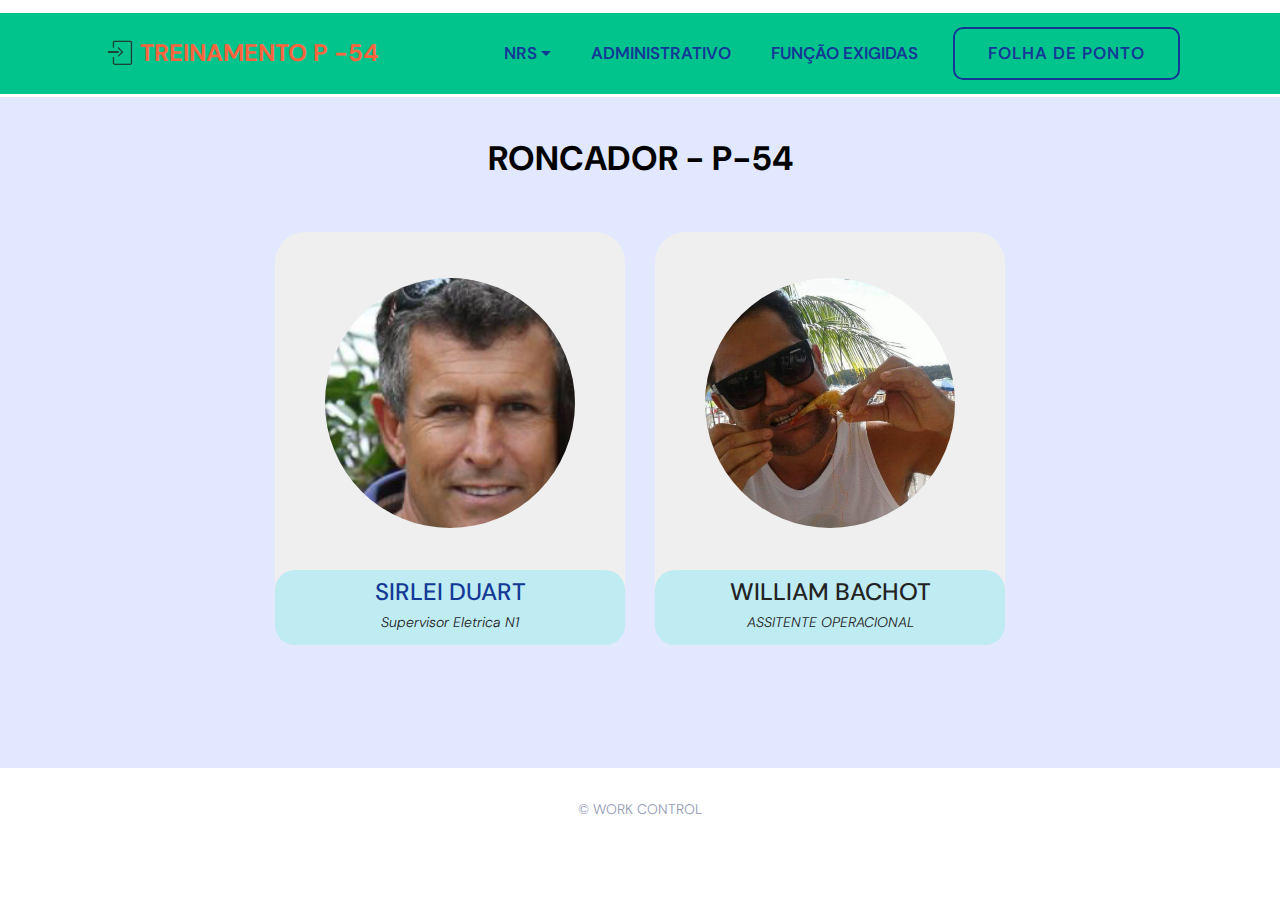
==== commit 3653e239: "create github pages" ====
--- a/index.html
+++ b/index.html
@@ -6,7 +6,7 @@
   <meta http-equiv="X-UA-Compatible" content="IE=edge">
   <meta name="generator" content="Mobirise v4.12.4, mobirise.com">
   <meta name="viewport" content="width=device-width, initial-scale=1, minimum-scale=1">
-  <link rel="shortcut icon" href="assets/images/logo4.png" type="image/x-icon">
+  <link rel="shortcut icon" href="assets/images/mbr-favicon.png" type="image/x-icon">
   <meta name="description" content="">
   
   
@@ -31,7 +31,7 @@
   
 </head>
 <body>
-  <section class="menu cid-stks6Ozy6M" once="menu" id="menu01-6l">
+  <section class="menu cid-stksJaYSN6" once="menu" id="menu01-6m">
     
 
 
@@ -40,10 +40,10 @@
             <div class="navbar-brand">
                 <span class="navbar-logo">
                     
-                        <span class="p-2 mbr-iconfont fa-check fa mbri-link"></span>
+                        <span class="p-2 mbr-iconfont fa-check fa mbri-login"></span>
                     
                 </span>
-                <span class="navbar-caption-wrap"><a class="navbar-caption text-secondary mbr-bold display-5" href="https://mobirise.com">TREINAMENTO</a></span>
+                <span class="navbar-caption-wrap"><a class="navbar-caption text-secondary mbr-bold display-5" href="index.html">TREINAMENTO P -54</a></span>
             </div>
             <button class="navbar-toggler" type="button" data-toggle="collapse" data-target="#navbarSupportedContent" aria-controls="navbarNavAltMarkup" aria-expanded="false" aria-label="Toggle navigation">
                 <div class="hamburger">
@@ -54,16 +54,10 @@
                 </div>
             </button>
             <div class="collapse navbar-collapse" id="navbarSupportedContent">
-                <ul class="navbar-nav nav-dropdown" data-app-modern-menu="true"><li class="nav-item dropdown"><a class="nav-link link dropdown-toggle text-primary display-7" href="page11.html" aria-expanded="false" data-toggle="dropdown-submenu">NR'S</a>
-                        <div class="dropdown-menu">
-                            <a class="dropdown-item display-7" href="https://mobirise.com" aria-expanded="false">NR34</a>
-                            <a class="dropdown-item display-7" href="https://mobirise.com" aria-expanded="false">NR12</a>
-                            <a class="dropdown-item display-7" href="https://mobirise.com" aria-expanded="false">NR35</a>
-                        </div>
-                    </li>
-                    <li class="nav-item">
-                        <a class="nav-link link text-primary display-7" href="page11.html" aria-expanded="false">ADMINISTRATIVO</a></li></ul>
-                <div class="navbar-buttons mbr-section-btn"><a class="btn btn-sm btn-primary-outline mbr-semibold display-7" href="assets/files/Roncador.PDF">FOLHA DE PONTO</a></div>
+                <ul class="navbar-nav nav-dropdown" data-app-modern-menu="true"><li class="nav-item dropdown">
+                        <a class="nav-link link text-primary dropdown-toggle display-7" href="https://mobirise.com" aria-expanded="false" data-toggle="dropdown-submenu">
+                            NRS</a><div class="dropdown-menu"><a class="text-primary dropdown-item display-7" href="https://mobirise.com" aria-expanded="false">NR35</a><a class="text-primary dropdown-item display-7" href="https://mobirise.com" aria-expanded="false">NR12</a><a class="text-primary dropdown-item display-7" href="https://mobirise.com" aria-expanded="false">NR3740H</a></div></li><li class="nav-item"><a class="nav-link link text-primary display-7" href="https://mobirise.com" aria-expanded="false">ADMINISTRATIVO</a></li><li class="nav-item"><a class="nav-link link text-primary display-7" href="https://mobirise.com" aria-expanded="false">FUNÇÃO EXIGIDAS</a></li></ul>
+                <div class="navbar-buttons mbr-section-btn"><a class="btn btn-sm btn-primary-outline mbr-semibold display-7" href="https://mobirise.com">FOLHA DE PONTO</a></div>
                 
             </div>
         </div>
--- a/assets/mobirise/css/mbr-additional.css
+++ b/assets/mobirise/css/mbr-additional.css
@@ -765,31 +765,39 @@
 .cid-stfQrDwLD7 .mbr-title {
   color: #000000;
 }
-.cid-stks6Ozy6M .container {
+.cid-spXvgcy7jS {
+  padding-top: 30px;
+  padding-bottom: 30px;
+  background-color: #ffffff;
+}
+.cid-spXvgcy7jS p {
+  color: #939bb4;
+}
+.cid-stksJaYSN6 .container {
   max-width: 1110px;
 }
-.cid-stks6Ozy6M .navbar-dropdown {
+.cid-stksJaYSN6 .navbar-dropdown {
   position: relative !important;
   top: 0;
   left: 0;
   padding: 0.5rem 1rem;
 }
-.cid-stks6Ozy6M .collapsed {
+.cid-stksJaYSN6 .collapsed {
   -webkit-box-orient: horizontal !important;
   -webkit-box-direction: normal !important;
   -ms-flex-direction: row !important;
   flex-direction: row !important;
 }
-.cid-stks6Ozy6M .collapsed .dropdown-menu .dropdown-item:before {
+.cid-stksJaYSN6 .collapsed .dropdown-menu .dropdown-item:before {
   display: none;
 }
-.cid-stks6Ozy6M .collapsed .dropdown .dropdown-menu .dropdown-item {
+.cid-stksJaYSN6 .collapsed .dropdown .dropdown-menu .dropdown-item {
   padding: 0.235em 1.5em 0.235em 1.5em !important;
   -webkit-transition: none;
   transition: none;
   margin: 0 !important;
 }
-.cid-stks6Ozy6M .navbar-brand {
+.cid-stksJaYSN6 .navbar-brand {
   min-width: 15%;
   -ms-flex-negative: 0;
   flex-shrink: 0;
@@ -802,71 +810,71 @@
   transition: font-size 0.25s;
   word-break: break-word;
   z-index: 1;
-  font-size: 1.8rem !important;
-}
-.cid-stks6Ozy6M .navbar-brand span {
+  font-size: 1.5rem !important;
+}
+.cid-stksJaYSN6 .navbar-brand span {
   margin-right: 0 !important;
 }
-.cid-stks6Ozy6M .navbar-brand .navbar-caption {
+.cid-stksJaYSN6 .navbar-brand .navbar-caption {
   line-height: inherit !important;
 }
-.cid-stks6Ozy6M .navbar-brand .navbar-logo a {
+.cid-stksJaYSN6 .navbar-brand .navbar-logo a {
   outline: none;
 }
-.cid-stks6Ozy6M .navbar-brand .navbar-logo a span {
+.cid-stksJaYSN6 .navbar-brand .navbar-logo a span {
   color: #fc643f;
 }
-.cid-stks6Ozy6M .nav-item:focus,
-.cid-stks6Ozy6M .nav-link:focus {
+.cid-stksJaYSN6 .nav-item:focus,
+.cid-stksJaYSN6 .nav-link:focus {
   outline: none;
 }
-.cid-stks6Ozy6M .text-white:hover,
-.cid-stks6Ozy6M .text-white:active,
-.cid-stks6Ozy6M .text-white:focus {
+.cid-stksJaYSN6 .text-white:hover,
+.cid-stksJaYSN6 .text-white:active,
+.cid-stksJaYSN6 .text-white:focus {
   color: white !important;
 }
-.cid-stks6Ozy6M .dropdown-menu {
+.cid-stksJaYSN6 .dropdown-menu {
   background-color: #00c48c !important;
 }
-.cid-stks6Ozy6M .navbar .dropdown.open > .dropdown-menu {
+.cid-stksJaYSN6 .navbar .dropdown.open > .dropdown-menu {
   border-radius: 10px;
   -webkit-box-shadow: 0 10px 55px 5px rgba(25, 74, 195, 0.35);
   box-shadow: 0 10px 55px 5px rgba(25, 74, 195, 0.35);
   display: block;
 }
-.cid-stks6Ozy6M .nav-item:hover .nav-link:before {
+.cid-stksJaYSN6 .nav-item:hover .nav-link:before {
   opacity: 1 !important;
 }
 @media (min-width: 992px) {
-  .cid-stks6Ozy6M .nav-item .nav-link {
+  .cid-stksJaYSN6 .nav-item .nav-link {
     position: relative;
   }
 }
-.cid-stks6Ozy6M .dropdown .dropdown-menu .dropdown-item {
+.cid-stksJaYSN6 .dropdown .dropdown-menu .dropdown-item {
   width: auto;
   -webkit-transition: all 0.25s ease-in-out;
   transition: all 0.25s ease-in-out;
 }
-.cid-stks6Ozy6M .dropdown .dropdown-menu .dropdown-item::after {
+.cid-stksJaYSN6 .dropdown .dropdown-menu .dropdown-item::after {
   right: 0.5rem;
 }
-.cid-stks6Ozy6M .dropdown .dropdown-menu .dropdown-item:hover {
+.cid-stksJaYSN6 .dropdown .dropdown-menu .dropdown-item:hover {
   padding-left: 2rem;
   padding-right: 1rem;
 }
-.cid-stks6Ozy6M .dropdown .dropdown-menu .dropdown-item .mbr-iconfont {
+.cid-stksJaYSN6 .dropdown .dropdown-menu .dropdown-item .mbr-iconfont {
   margin-left: -1.8rem;
   padding-right: 1rem;
   font-size: inherit;
 }
-.cid-stks6Ozy6M .dropdown .dropdown-menu .dropdown-item .mbr-iconfont:before {
+.cid-stksJaYSN6 .dropdown .dropdown-menu .dropdown-item .mbr-iconfont:before {
   display: inline-block;
   -webkit-transform: scale(1, 1);
   transform: scale(1, 1);
   -webkit-transition: all 0.25s ease-in-out;
   transition: all 0.25s ease-in-out;
 }
-.cid-stks6Ozy6M .navbar {
+.cid-stksJaYSN6 .navbar {
   min-height: 77px;
   margin-top: 12.5px;
   margin-bottom: 2.5px;
@@ -874,36 +882,36 @@
   transition: all 0.3s;
   background: #00c48c;
 }
-.cid-stks6Ozy6M .navbar .container.opened {
+.cid-stksJaYSN6 .navbar .container.opened {
   -webkit-transition: all 0.3s;
   transition: all 0.3s;
   background: #00c48c !important;
 }
-.cid-stks6Ozy6M .navbar .container .dropdown-item {
+.cid-stksJaYSN6 .navbar .container .dropdown-item {
   padding: 0.235rem 1.5rem;
 }
-.cid-stks6Ozy6M .navbar .container .navbar-collapse {
+.cid-stksJaYSN6 .navbar .container .navbar-collapse {
   -webkit-box-pack: end;
   -ms-flex-pack: end;
   justify-content: flex-end;
   z-index: 1;
 }
-.cid-stks6Ozy6M .navbar .container.collapsed .nav-item .nav-link::before {
+.cid-stksJaYSN6 .navbar .container.collapsed .nav-item .nav-link::before {
   display: none;
 }
-.cid-stks6Ozy6M .navbar .container.collapsed.opened .dropdown-menu {
+.cid-stksJaYSN6 .navbar .container.collapsed.opened .dropdown-menu {
   top: 0;
 }
-.cid-stks6Ozy6M .navbar .container.collapsed .dropdown-menu {
+.cid-stksJaYSN6 .navbar .container.collapsed .dropdown-menu {
   background: transparent !important;
 }
-.cid-stks6Ozy6M .navbar .container.collapsed .dropdown-menu .dropdown-submenu {
+.cid-stksJaYSN6 .navbar .container.collapsed .dropdown-menu .dropdown-submenu {
   left: 0 !important;
 }
-.cid-stks6Ozy6M .navbar .container.collapsed .dropdown-menu .dropdown-item:after {
+.cid-stksJaYSN6 .navbar .container.collapsed .dropdown-menu .dropdown-item:after {
   right: auto;
 }
-.cid-stks6Ozy6M .navbar .container.collapsed .dropdown-menu .dropdown-toggle[data-toggle="dropdown-submenu"]:after {
+.cid-stksJaYSN6 .navbar .container.collapsed .dropdown-menu .dropdown-toggle[data-toggle="dropdown-submenu"]:after {
   margin-left: 0.25rem;
   border-top: 0.35em solid;
   border-right: 0.35em solid transparent;
@@ -911,36 +919,36 @@
   border-bottom: 0;
   top: 55%;
 }
-.cid-stks6Ozy6M .navbar .container.collapsed ul.navbar-nav li {
+.cid-stksJaYSN6 .navbar .container.collapsed ul.navbar-nav li {
   margin: auto;
 }
-.cid-stks6Ozy6M .navbar .container.collapsed .dropdown-menu .dropdown-item {
+.cid-stksJaYSN6 .navbar .container.collapsed .dropdown-menu .dropdown-item {
   padding: 0.25rem 1.5rem;
   text-align: center;
 }
-.cid-stks6Ozy6M .navbar .container.collapsed .icons-menu {
+.cid-stksJaYSN6 .navbar .container.collapsed .icons-menu {
   padding-left: 0;
   padding-top: 0.5rem;
   padding-bottom: 0.5rem;
   color: #133996;
 }
 @media (max-width: 991px) {
-  .cid-stks6Ozy6M .navbar .container .nav-item .nav-link::before {
+  .cid-stksJaYSN6 .navbar .container .nav-item .nav-link::before {
     display: none;
   }
-  .cid-stks6Ozy6M .navbar .container.opened .dropdown-menu {
+  .cid-stksJaYSN6 .navbar .container.opened .dropdown-menu {
     top: 0;
   }
-  .cid-stks6Ozy6M .navbar .container .dropdown-menu {
+  .cid-stksJaYSN6 .navbar .container .dropdown-menu {
     background: transparent !important;
   }
-  .cid-stks6Ozy6M .navbar .container .dropdown-menu .dropdown-submenu {
+  .cid-stksJaYSN6 .navbar .container .dropdown-menu .dropdown-submenu {
     left: 0 !important;
   }
-  .cid-stks6Ozy6M .navbar .container .dropdown-menu .dropdown-item:after {
+  .cid-stksJaYSN6 .navbar .container .dropdown-menu .dropdown-item:after {
     right: auto;
   }
-  .cid-stks6Ozy6M .navbar .container .dropdown-menu .dropdown-toggle[data-toggle="dropdown-submenu"]:after {
+  .cid-stksJaYSN6 .navbar .container .dropdown-menu .dropdown-toggle[data-toggle="dropdown-submenu"]:after {
     margin-left: 0.25rem;
     border-top: 0.35em solid;
     border-right: 0.35em solid transparent;
@@ -948,90 +956,90 @@
     border-bottom: 0;
     top: 55%;
   }
-  .cid-stks6Ozy6M .navbar .container ul.navbar-nav li {
+  .cid-stksJaYSN6 .navbar .container ul.navbar-nav li {
     margin: auto;
   }
-  .cid-stks6Ozy6M .navbar .container ul.navbar-nav li a {
+  .cid-stksJaYSN6 .navbar .container ul.navbar-nav li a {
     padding: 10px !important;
   }
-  .cid-stks6Ozy6M .navbar .container .dropdown-menu .dropdown-item {
+  .cid-stksJaYSN6 .navbar .container .dropdown-menu .dropdown-item {
     padding: 0.25rem 1.5rem !important;
     text-align: center;
   }
-  .cid-stks6Ozy6M .navbar .container .navbar-brand {
+  .cid-stksJaYSN6 .navbar .container .navbar-brand {
     -ms-flex-negative: initial;
     flex-shrink: initial;
     -ms-flex-preferred-size: auto;
     flex-basis: auto;
     word-break: break-word;
-    font-size: 1.8rem !important;
+    font-size: 1.5rem !important;
     -webkit-transition: font-size 0.25s;
     transition: font-size 0.25s;
   }
-  .cid-stks6Ozy6M .navbar .container .navbar-buttons .btn {
+  .cid-stksJaYSN6 .navbar .container .navbar-buttons .btn {
     margin: 10px 0 0 0 !important;
   }
-  .cid-stks6Ozy6M .navbar .container .navbar-toggler {
+  .cid-stksJaYSN6 .navbar .container .navbar-toggler {
     -ms-flex-preferred-size: auto;
     flex-basis: auto;
   }
-  .cid-stks6Ozy6M .navbar .container .icons-menu {
+  .cid-stksJaYSN6 .navbar .container .icons-menu {
     padding-left: 0;
     padding-top: 1rem;
     padding-bottom: 0.5rem;
     color: #133996;
   }
 }
-.cid-stks6Ozy6M .navbar .container.navbar-short {
+.cid-stksJaYSN6 .navbar .container.navbar-short {
   background: #00c48c !important;
   min-height: 60px;
 }
-.cid-stks6Ozy6M .navbar .container.navbar-short .navbar-logo {
-  font-size: 1.8rem !important;
+.cid-stksJaYSN6 .navbar .container.navbar-short .navbar-logo {
+  font-size: 1.5rem !important;
   -webkit-transition: font-size 0.25s;
   transition: font-size 0.25s;
 }
-.cid-stks6Ozy6M .navbar .container.navbar-short .navbar-logo a .mbr-iconfont {
-  font-size: 1.8rem !important;
+.cid-stksJaYSN6 .navbar .container.navbar-short .navbar-logo a .mbr-iconfont {
+  font-size: 1.5rem !important;
   -webkit-transition: font-size 0.25s;
   transition: font-size 0.25s;
 }
-.cid-stks6Ozy6M .navbar .container.navbar-short .navbar-brand {
+.cid-stksJaYSN6 .navbar .container.navbar-short .navbar-brand {
   padding: 0;
 }
-.cid-stks6Ozy6M .dropdown-item.active,
-.cid-stks6Ozy6M .dropdown-item:active {
+.cid-stksJaYSN6 .dropdown-item.active,
+.cid-stksJaYSN6 .dropdown-item:active {
   background-color: transparent;
 }
-.cid-stks6Ozy6M .nav-dropdown .link.dropdown-toggle {
+.cid-stksJaYSN6 .nav-dropdown .link.dropdown-toggle {
   margin-right: 1.667em;
 }
-.cid-stks6Ozy6M .nav-dropdown .link.dropdown-toggle[aria-expanded="true"] {
+.cid-stksJaYSN6 .nav-dropdown .link.dropdown-toggle[aria-expanded="true"] {
   margin-right: 0;
   padding: 0.667em 1.667em;
 }
-.cid-stks6Ozy6M .navbar.navbar-expand-lg .dropdown .dropdown-menu {
+.cid-stksJaYSN6 .navbar.navbar-expand-lg .dropdown .dropdown-menu {
   background: #00c48c;
 }
-.cid-stks6Ozy6M .navbar.navbar-expand-lg .dropdown .dropdown-menu .dropdown-submenu {
+.cid-stksJaYSN6 .navbar.navbar-expand-lg .dropdown .dropdown-menu .dropdown-submenu {
   margin: 0;
   left: 100%;
 }
-.cid-stks6Ozy6M .navbar-expand-lg .btn {
+.cid-stksJaYSN6 .navbar-expand-lg .btn {
   margin-top: 10px !important;
 }
-.cid-stks6Ozy6M ul.navbar-nav {
+.cid-stksJaYSN6 ul.navbar-nav {
   -ms-flex-wrap: wrap;
   flex-wrap: wrap;
 }
-.cid-stks6Ozy6M .navbar-buttons {
-  text-align: center;
-}
-.cid-stks6Ozy6M .navbar-buttons .btn {
+.cid-stksJaYSN6 .navbar-buttons {
+  text-align: center;
+}
+.cid-stksJaYSN6 .navbar-buttons .btn {
   padding: 12px 33px !important;
   margin: 0 0 0 15px !important;
 }
-.cid-stks6Ozy6M button.navbar-toggler {
+.cid-stksJaYSN6 button.navbar-toggler {
   outline: none;
   width: 31px;
   height: 20px;
@@ -1043,7 +1051,7 @@
   -ms-flex-item-align: center;
   align-self: center;
 }
-.cid-stks6Ozy6M button.navbar-toggler .hamburger span {
+.cid-stksJaYSN6 button.navbar-toggler .hamburger span {
   position: absolute;
   right: 0;
   width: 30px;
@@ -1051,27 +1059,27 @@
   border-right: 5px;
   background-color: #133996;
 }
-.cid-stks6Ozy6M button.navbar-toggler .hamburger span:nth-child(1) {
+.cid-stksJaYSN6 button.navbar-toggler .hamburger span:nth-child(1) {
   top: 0;
   -webkit-transition: all 0.2s;
   transition: all 0.2s;
 }
-.cid-stks6Ozy6M button.navbar-toggler .hamburger span:nth-child(2) {
+.cid-stksJaYSN6 button.navbar-toggler .hamburger span:nth-child(2) {
   top: 8px;
   -webkit-transition: all 0.15s;
   transition: all 0.15s;
 }
-.cid-stks6Ozy6M button.navbar-toggler .hamburger span:nth-child(3) {
+.cid-stksJaYSN6 button.navbar-toggler .hamburger span:nth-child(3) {
   top: 8px;
   -webkit-transition: all 0.15s;
   transition: all 0.15s;
 }
-.cid-stks6Ozy6M button.navbar-toggler .hamburger span:nth-child(4) {
+.cid-stksJaYSN6 button.navbar-toggler .hamburger span:nth-child(4) {
   top: 16px;
   -webkit-transition: all 0.2s;
   transition: all 0.2s;
 }
-.cid-stks6Ozy6M nav.opened .hamburger span:nth-child(1) {
+.cid-stksJaYSN6 nav.opened .hamburger span:nth-child(1) {
   top: 8px;
   width: 0;
   opacity: 0;
@@ -1079,19 +1087,19 @@
   -webkit-transition: all 0.2s;
   transition: all 0.2s;
 }
-.cid-stks6Ozy6M nav.opened .hamburger span:nth-child(2) {
+.cid-stksJaYSN6 nav.opened .hamburger span:nth-child(2) {
   -webkit-transform: rotate(45deg);
   transform: rotate(45deg);
   -webkit-transition: all 0.25s;
   transition: all 0.25s;
 }
-.cid-stks6Ozy6M nav.opened .hamburger span:nth-child(3) {
+.cid-stksJaYSN6 nav.opened .hamburger span:nth-child(3) {
   -webkit-transform: rotate(-45deg);
   transform: rotate(-45deg);
   -webkit-transition: all 0.25s;
   transition: all 0.25s;
 }
-.cid-stks6Ozy6M nav.opened .hamburger span:nth-child(4) {
+.cid-stksJaYSN6 nav.opened .hamburger span:nth-child(4) {
   top: 8px;
   width: 0;
   opacity: 0;
@@ -1099,10 +1107,10 @@
   -webkit-transition: all 0.2s;
   transition: all 0.2s;
 }
-.cid-stks6Ozy6M .nav-link {
+.cid-stksJaYSN6 .nav-link {
   font-weight: 600 !important;
 }
-.cid-stks6Ozy6M a.nav-link {
+.cid-stksJaYSN6 a.nav-link {
   -webkit-box-pack: center;
   -ms-flex-pack: center;
   justify-content: center;
@@ -1111,10 +1119,10 @@
   -ms-flex-align: center;
   align-items: center;
 }
-.cid-stks6Ozy6M .mbr-iconfont {
+.cid-stksJaYSN6 .mbr-iconfont {
   padding-right: 0.5rem;
 }
-.cid-stks6Ozy6M .icons-menu {
+.cid-stksJaYSN6 .icons-menu {
   -ms-flex-wrap: wrap;
   flex-wrap: wrap;
   display: flex;
@@ -1125,33 +1133,25 @@
   text-align: center;
   color: #133996;
 }
-.cid-stks6Ozy6M .icons-menu span {
+.cid-stksJaYSN6 .icons-menu span {
   font-size: 26px;
 }
 @media screen and (-ms-high-contrast: active), (-ms-high-contrast: none) {
-  .cid-stks6Ozy6M .navbar {
+  .cid-stksJaYSN6 .navbar {
     height: 77px;
   }
-  .cid-stks6Ozy6M .navbar.opened {
+  .cid-stksJaYSN6 .navbar.opened {
     height: auto;
   }
 }
-.cid-stks6Ozy6M .mbr-semibold {
+.cid-stksJaYSN6 .mbr-semibold {
   font-weight: 600 !important;
 }
-.cid-stks6Ozy6M .firstlink {
+.cid-stksJaYSN6 .firstlink {
   color: #fc643f !important;
 }
-.cid-stks6Ozy6M .firstlink:hover {
+.cid-stksJaYSN6 .firstlink:hover {
   color: #fc643f !important;
-}
-.cid-spXvgcy7jS {
-  padding-top: 30px;
-  padding-bottom: 30px;
-  background-color: #ffffff;
-}
-.cid-spXvgcy7jS p {
-  color: #939bb4;
 }
 @primaryColor: #133996;
 @secondaryColor: #fc643f;
@@ -1507,423 +1507,6 @@
   color: @dangerColor;
 }
 }
-
-.cid-stks6Ozy6M {
-@showLogo: true;
-@logoSize: 1.8;
-@showBrand: true;
-@showItems: true;
-@showButtons: true;
-@showIcons: false;
-@iconsAmount: "2";
-@collapsed: false;
-@hamburgerColor: #133996;
-@menuBgColor: #00c48c;
-
-.container {
-  max-width: 1110px;
-}
-.navbar-dropdown {
-  position: relative !important;
-  top: 0;
-  left: 0;
-  padding: 0.5rem 1rem;
-}
-.collapsed {
-  -webkit-box-orient: horizontal !important;
-  -webkit-box-direction: normal !important;
-  -ms-flex-direction: row !important;
-  flex-direction: row !important;
-  .dropdown-menu .dropdown-item:before {
-    display: none;
-  }
-  .dropdown .dropdown-menu .dropdown-item {
-    padding: 0.235em 1.5em 0.235em 1.5em !important;
-    -webkit-transition: none;
-    transition: none;
-    margin: 0 !important;
-  }
-}
-.navbar-brand {
-  min-width: 15%;
-  -ms-flex-negative: 0;
-  flex-shrink: 0;
-  -webkit-box-align: center;
-  -ms-flex-align: center;
-  align-items: center;
-  margin-right: 0;
-  padding: 0;
-  -webkit-transition: font-size 0.25s;
-  transition: font-size 0.25s;
-  word-break: break-word;
-  z-index: 1;
-  font-size: (@logoSize * 1rem) !important;
-  span {
-    margin-right: 0 !important;
-  }
-  .navbar-caption {
-    line-height: inherit !important;
-  }
-  .navbar-logo a {
-    outline: none;
-    span {
-      color: @secondaryColor;
-    }
-  }
-}
-.nav-item:focus, .nav-link:focus {
-  outline: none;
-}
-.text-white {
-  &:hover, &:active, &:focus {
-    color: white !important;
-  }
-}
-.dropdown-menu {
-  background-color: @menuBgColor !important;
-}
-.navbar .dropdown.open > .dropdown-menu {
-  border-radius: 10px;
-  -webkit-box-shadow: 0 10px 55px 5px fade(lighten(@primaryColor, 10%), 35%);
-  box-shadow: 0 10px 55px 5px fade(lighten(@primaryColor, 10%), 35%);
-  display: block;
-}
-.nav-item {
-  &:hover {
-    .nav-link:before {
-      opacity: 1 !important;
-    }
-  }
-}
-@media (min-width: 992px) {
-  .nav-item .nav-link {
-    position: relative;
-  }
-}
-.dropdown .dropdown-menu .dropdown-item {
-  width: auto;
-  -webkit-transition: all 0.25s ease-in-out;
-  transition: all 0.25s ease-in-out;
-  &::after {
-    right: 0.5rem;
-  }
-  &:hover {
-    padding-left: 2rem;
-    padding-right: 1rem;
-  }
-  .mbr-iconfont {
-    margin-left: -1.8rem;
-    padding-right: 1rem;
-    font-size: inherit;
-    &:before {
-      display: inline-block;
-      -webkit-transform: scale(1, 1);
-      transform: scale(1, 1);
-      -webkit-transition: all 0.25s ease-in-out;
-      transition: all 0.25s ease-in-out;
-    }
-  }
-}
-.navbar {
-  min-height: 77px;
-  margin-top: 12.5px;
-  margin-bottom: 2.5px;
-  -webkit-transition: all 0.3s;
-  transition: all 0.3s;
-  background: @menuBgColor;
-  .container {
-    &.opened {
-      -webkit-transition: all 0.3s;
-      transition: all 0.3s;
-      background: @menuBgColor !important;
-    }
-    .dropdown-item {
-      padding: 0.235rem 1.5rem;
-    }
-    .navbar-collapse {
-      -webkit-box-pack: end;
-      -ms-flex-pack: end;
-      justify-content: flex-end;
-      z-index: 1;
-      & when not (@showItems) {
-        display: none !important;
-      }
-    }
-    &.collapsed {
-      .nav-item .nav-link::before {
-        display: none;
-      }
-      &.opened {
-        .dropdown-menu {
-          top: 0;
-        }
-      }
-      .dropdown-menu {
-        background: transparent !important;
-        .dropdown-submenu {
-          left: 0 !important;
-        }
-        .dropdown-item:after {
-          right: auto;
-        }
-        .dropdown-toggle[data-toggle="dropdown-submenu"]:after {
-          margin-left: 0.25rem;
-          border-top: 0.35em solid;
-          border-right: 0.35em solid transparent;
-          border-left: 0.35em solid transparent;
-          border-bottom: 0;
-          top: 55%;
-        }
-      }
-      ul.navbar-nav {
-        li {
-          margin: auto;
-        }
-      }
-      .dropdown-menu .dropdown-item {
-        padding: 0.25rem 1.5rem;
-        text-align: center;
-      }
-      .icons-menu {
-        padding-left: 0;
-        padding-top: 0.5rem;
-        padding-bottom: 0.5rem;
-        color: @primaryColor;
-      }
-    }
-    @media (max-width: 991px) {
-      .nav-item .nav-link::before {
-        display: none;
-      }
-      &.opened {
-        .dropdown-menu {
-          top: 0;
-        }
-      }
-      .dropdown-menu {
-        background: transparent !important;
-        .dropdown-submenu {
-          left: 0 !important;
-        }
-        .dropdown-item:after {
-          right: auto;
-        }
-        .dropdown-toggle[data-toggle="dropdown-submenu"]:after {
-          margin-left: 0.25rem;
-          border-top: 0.35em solid;
-          border-right: 0.35em solid transparent;
-          border-left: 0.35em solid transparent;
-          border-bottom: 0;
-          top: 55%;
-        }
-      }
-      ul.navbar-nav {
-        li {
-          margin: auto;
-          a {
-            padding: 10px !important;
-          }
-        }
-      }
-      .dropdown-menu .dropdown-item {
-        padding: 0.25rem 1.5rem !important;
-        text-align: center;
-      }
-      .navbar-brand {
-        -ms-flex-negative: initial;
-        flex-shrink: initial;
-        -ms-flex-preferred-size: auto;
-        flex-basis: auto;
-        word-break: break-word;
-        font-size: (@logoSize * 1rem) !important;
-        -webkit-transition: font-size 0.25s;
-        transition: font-size 0.25s;
-      }
-      .navbar-buttons .btn {
-        margin: 10px 0 0 0 !important;
-      }
-      .navbar-toggler {
-        -ms-flex-preferred-size: auto;
-        flex-basis: auto;
-      }
-      .icons-menu {
-        padding-left: 0;
-        padding-top: 1rem;
-        padding-bottom: 0.5rem;
-        color: @primaryColor;
-      }
-    }
-    &.navbar-short {
-      background: @menuBgColor !important;
-      min-height: 60px;
-      .navbar-logo {
-        font-size: (@logoSize * 1rem) !important;
-        -webkit-transition: font-size 0.25s;
-        transition: font-size 0.25s;
-        a {
-          .mbr-iconfont {
-            font-size: (@logoSize * 1rem) !important;
-            -webkit-transition: font-size 0.25s;
-            transition: font-size 0.25s;
-          }
-        }
-      }
-      .navbar-brand {
-        padding: 0;
-      }
-    }
-  }
-}
-.dropdown-item.active, .dropdown-item:active {
-  background-color: transparent;
-}
-.nav-dropdown .link.dropdown-toggle {
-  margin-right: 1.667em;
-  &[aria-expanded="true"] {
-    margin-right: 0;
-    padding: 0.667em 1.667em;
-  }
-}
-.navbar.navbar-expand-lg .dropdown {
-  .dropdown-menu {
-    background: @menuBgColor;
-    .dropdown-submenu {
-      margin: 0;
-      left: 100%;
-    }
-  }
-}
-.navbar-expand-lg .btn {
-  margin-top: 10px !important;
-}
-ul.navbar-nav {
-  -ms-flex-wrap: wrap;
-  flex-wrap: wrap;
-}
-.navbar-buttons {
-  text-align: center;
-  .btn {
-    padding: 12px 33px !important;
-    margin: 0 0 0 15px !important;
-  }
-}
-button.navbar-toggler {
-  outline: none;
-  width: 31px;
-  height: 20px;
-  cursor: pointer;
-  -webkit-transition: all 0.2s;
-  transition: all 0.2s;
-  position: relative;
-  -webkit-align-self: center;
-  -ms-flex-item-align: center;
-  align-self: center;
-  .hamburger span {
-    position: absolute;
-    right: 0;
-    width: 30px;
-    height: 2px;
-    border-right: 5px;
-    background-color: @hamburgerColor;
-    &:nth-child(1) {
-      top: 0;
-      -webkit-transition: all 0.2s;
-      transition: all 0.2s;
-    }
-    &:nth-child(2) {
-      top: 8px;
-      -webkit-transition: all 0.15s;
-      transition: all 0.15s;
-    }
-    &:nth-child(3) {
-      top: 8px;
-      -webkit-transition: all 0.15s;
-      transition: all 0.15s;
-    }
-    &:nth-child(4) {
-      top: 16px;
-      -webkit-transition: all 0.2s;
-      transition: all 0.2s;
-    }
-  }
-}
-nav.opened .hamburger span {
-  &:nth-child(1) {
-    top: 8px;
-    width: 0;
-    opacity: 0;
-    right: 50%;
-    -webkit-transition: all 0.2s;
-    transition: all 0.2s;
-  }
-  &:nth-child(2) {
-    -webkit-transform: rotate(45deg);
-    transform: rotate(45deg);
-    -webkit-transition: all 0.25s;
-    transition: all 0.25s;
-  }
-  &:nth-child(3) {
-    -webkit-transform: rotate(-45deg);
-    transform: rotate(-45deg);
-    -webkit-transition: all 0.25s;
-    transition: all 0.25s;
-  }
-  &:nth-child(4) {
-    top: 8px;
-    width: 0;
-    opacity: 0;
-    right: 50%;
-    -webkit-transition: all 0.2s;
-    transition: all 0.2s;
-  }
-}
-.nav-link {
-  font-weight: 600 !important;
-}
-a.nav-link {
-  -webkit-box-pack: center;
-  -ms-flex-pack: center;
-  justify-content: center;
-  display: flex;
-  -webkit-box-align: center;
-  -ms-flex-align: center;
-  align-items: center;
-}
-.mbr-iconfont {
-  padding-right: 0.5rem;
-}
-.icons-menu {
-  -ms-flex-wrap: wrap;
-  flex-wrap: wrap;
-  display: flex;
-  -webkit-box-pack: center;
-  -ms-flex-pack: center;
-  justify-content: center;
-  padding-left: 1rem;
-  text-align: center;
-  color: @primaryColor;
-  span {
-    font-size: 26px;
-  }
-}
-@media screen and (~'-ms-high-contrast: active'), (~'-ms-high-contrast: none') {
-  .navbar {
-    height: 77px;
-    &.opened {
-      height: auto;
-    }
-  }
-}
-.mbr-semibold {
-  font-weight: 600 !important;
-}
-.firstlink {
-  color: @secondaryColor !important;
-  &:hover {
-    color: @secondaryColor !important;
-  }
-}
-}
 @primaryColor: #133996;
 @secondaryColor: #fc643f;
 @successColor: #00c48c;
@@ -2055,423 +1638,6 @@
   color: @dangerColor;
 }
 }
-
-.cid-stks6Ozy6M {
-@showLogo: true;
-@logoSize: 1.8;
-@showBrand: true;
-@showItems: true;
-@showButtons: true;
-@showIcons: false;
-@iconsAmount: "2";
-@collapsed: false;
-@hamburgerColor: #133996;
-@menuBgColor: #00c48c;
-
-.container {
-  max-width: 1110px;
-}
-.navbar-dropdown {
-  position: relative !important;
-  top: 0;
-  left: 0;
-  padding: 0.5rem 1rem;
-}
-.collapsed {
-  -webkit-box-orient: horizontal !important;
-  -webkit-box-direction: normal !important;
-  -ms-flex-direction: row !important;
-  flex-direction: row !important;
-  .dropdown-menu .dropdown-item:before {
-    display: none;
-  }
-  .dropdown .dropdown-menu .dropdown-item {
-    padding: 0.235em 1.5em 0.235em 1.5em !important;
-    -webkit-transition: none;
-    transition: none;
-    margin: 0 !important;
-  }
-}
-.navbar-brand {
-  min-width: 15%;
-  -ms-flex-negative: 0;
-  flex-shrink: 0;
-  -webkit-box-align: center;
-  -ms-flex-align: center;
-  align-items: center;
-  margin-right: 0;
-  padding: 0;
-  -webkit-transition: font-size 0.25s;
-  transition: font-size 0.25s;
-  word-break: break-word;
-  z-index: 1;
-  font-size: (@logoSize * 1rem) !important;
-  span {
-    margin-right: 0 !important;
-  }
-  .navbar-caption {
-    line-height: inherit !important;
-  }
-  .navbar-logo a {
-    outline: none;
-    span {
-      color: @secondaryColor;
-    }
-  }
-}
-.nav-item:focus, .nav-link:focus {
-  outline: none;
-}
-.text-white {
-  &:hover, &:active, &:focus {
-    color: white !important;
-  }
-}
-.dropdown-menu {
-  background-color: @menuBgColor !important;
-}
-.navbar .dropdown.open > .dropdown-menu {
-  border-radius: 10px;
-  -webkit-box-shadow: 0 10px 55px 5px fade(lighten(@primaryColor, 10%), 35%);
-  box-shadow: 0 10px 55px 5px fade(lighten(@primaryColor, 10%), 35%);
-  display: block;
-}
-.nav-item {
-  &:hover {
-    .nav-link:before {
-      opacity: 1 !important;
-    }
-  }
-}
-@media (min-width: 992px) {
-  .nav-item .nav-link {
-    position: relative;
-  }
-}
-.dropdown .dropdown-menu .dropdown-item {
-  width: auto;
-  -webkit-transition: all 0.25s ease-in-out;
-  transition: all 0.25s ease-in-out;
-  &::after {
-    right: 0.5rem;
-  }
-  &:hover {
-    padding-left: 2rem;
-    padding-right: 1rem;
-  }
-  .mbr-iconfont {
-    margin-left: -1.8rem;
-    padding-right: 1rem;
-    font-size: inherit;
-    &:before {
-      display: inline-block;
-      -webkit-transform: scale(1, 1);
-      transform: scale(1, 1);
-      -webkit-transition: all 0.25s ease-in-out;
-      transition: all 0.25s ease-in-out;
-    }
-  }
-}
-.navbar {
-  min-height: 77px;
-  margin-top: 12.5px;
-  margin-bottom: 2.5px;
-  -webkit-transition: all 0.3s;
-  transition: all 0.3s;
-  background: @menuBgColor;
-  .container {
-    &.opened {
-      -webkit-transition: all 0.3s;
-      transition: all 0.3s;
-      background: @menuBgColor !important;
-    }
-    .dropdown-item {
-      padding: 0.235rem 1.5rem;
-    }
-    .navbar-collapse {
-      -webkit-box-pack: end;
-      -ms-flex-pack: end;
-      justify-content: flex-end;
-      z-index: 1;
-      & when not (@showItems) {
-        display: none !important;
-      }
-    }
-    &.collapsed {
-      .nav-item .nav-link::before {
-        display: none;
-      }
-      &.opened {
-        .dropdown-menu {
-          top: 0;
-        }
-      }
-      .dropdown-menu {
-        background: transparent !important;
-        .dropdown-submenu {
-          left: 0 !important;
-        }
-        .dropdown-item:after {
-          right: auto;
-        }
-        .dropdown-toggle[data-toggle="dropdown-submenu"]:after {
-          margin-left: 0.25rem;
-          border-top: 0.35em solid;
-          border-right: 0.35em solid transparent;
-          border-left: 0.35em solid transparent;
-          border-bottom: 0;
-          top: 55%;
-        }
-      }
-      ul.navbar-nav {
-        li {
-          margin: auto;
-        }
-      }
-      .dropdown-menu .dropdown-item {
-        padding: 0.25rem 1.5rem;
-        text-align: center;
-      }
-      .icons-menu {
-        padding-left: 0;
-        padding-top: 0.5rem;
-        padding-bottom: 0.5rem;
-        color: @primaryColor;
-      }
-    }
-    @media (max-width: 991px) {
-      .nav-item .nav-link::before {
-        display: none;
-      }
-      &.opened {
-        .dropdown-menu {
-          top: 0;
-        }
-      }
-      .dropdown-menu {
-        background: transparent !important;
-        .dropdown-submenu {
-          left: 0 !important;
-        }
-        .dropdown-item:after {
-          right: auto;
-        }
-        .dropdown-toggle[data-toggle="dropdown-submenu"]:after {
-          margin-left: 0.25rem;
-          border-top: 0.35em solid;
-          border-right: 0.35em solid transparent;
-          border-left: 0.35em solid transparent;
-          border-bottom: 0;
-          top: 55%;
-        }
-      }
-      ul.navbar-nav {
-        li {
-          margin: auto;
-          a {
-            padding: 10px !important;
-          }
-        }
-      }
-      .dropdown-menu .dropdown-item {
-        padding: 0.25rem 1.5rem !important;
-        text-align: center;
-      }
-      .navbar-brand {
-        -ms-flex-negative: initial;
-        flex-shrink: initial;
-        -ms-flex-preferred-size: auto;
-        flex-basis: auto;
-        word-break: break-word;
-        font-size: (@logoSize * 1rem) !important;
-        -webkit-transition: font-size 0.25s;
-        transition: font-size 0.25s;
-      }
-      .navbar-buttons .btn {
-        margin: 10px 0 0 0 !important;
-      }
-      .navbar-toggler {
-        -ms-flex-preferred-size: auto;
-        flex-basis: auto;
-      }
-      .icons-menu {
-        padding-left: 0;
-        padding-top: 1rem;
-        padding-bottom: 0.5rem;
-        color: @primaryColor;
-      }
-    }
-    &.navbar-short {
-      background: @menuBgColor !important;
-      min-height: 60px;
-      .navbar-logo {
-        font-size: (@logoSize * 1rem) !important;
-        -webkit-transition: font-size 0.25s;
-        transition: font-size 0.25s;
-        a {
-          .mbr-iconfont {
-            font-size: (@logoSize * 1rem) !important;
-            -webkit-transition: font-size 0.25s;
-            transition: font-size 0.25s;
-          }
-        }
-      }
-      .navbar-brand {
-        padding: 0;
-      }
-    }
-  }
-}
-.dropdown-item.active, .dropdown-item:active {
-  background-color: transparent;
-}
-.nav-dropdown .link.dropdown-toggle {
-  margin-right: 1.667em;
-  &[aria-expanded="true"] {
-    margin-right: 0;
-    padding: 0.667em 1.667em;
-  }
-}
-.navbar.navbar-expand-lg .dropdown {
-  .dropdown-menu {
-    background: @menuBgColor;
-    .dropdown-submenu {
-      margin: 0;
-      left: 100%;
-    }
-  }
-}
-.navbar-expand-lg .btn {
-  margin-top: 10px !important;
-}
-ul.navbar-nav {
-  -ms-flex-wrap: wrap;
-  flex-wrap: wrap;
-}
-.navbar-buttons {
-  text-align: center;
-  .btn {
-    padding: 12px 33px !important;
-    margin: 0 0 0 15px !important;
-  }
-}
-button.navbar-toggler {
-  outline: none;
-  width: 31px;
-  height: 20px;
-  cursor: pointer;
-  -webkit-transition: all 0.2s;
-  transition: all 0.2s;
-  position: relative;
-  -webkit-align-self: center;
-  -ms-flex-item-align: center;
-  align-self: center;
-  .hamburger span {
-    position: absolute;
-    right: 0;
-    width: 30px;
-    height: 2px;
-    border-right: 5px;
-    background-color: @hamburgerColor;
-    &:nth-child(1) {
-      top: 0;
-      -webkit-transition: all 0.2s;
-      transition: all 0.2s;
-    }
-    &:nth-child(2) {
-      top: 8px;
-      -webkit-transition: all 0.15s;
-      transition: all 0.15s;
-    }
-    &:nth-child(3) {
-      top: 8px;
-      -webkit-transition: all 0.15s;
-      transition: all 0.15s;
-    }
-    &:nth-child(4) {
-      top: 16px;
-      -webkit-transition: all 0.2s;
-      transition: all 0.2s;
-    }
-  }
-}
-nav.opened .hamburger span {
-  &:nth-child(1) {
-    top: 8px;
-    width: 0;
-    opacity: 0;
-    right: 50%;
-    -webkit-transition: all 0.2s;
-    transition: all 0.2s;
-  }
-  &:nth-child(2) {
-    -webkit-transform: rotate(45deg);
-    transform: rotate(45deg);
-    -webkit-transition: all 0.25s;
-    transition: all 0.25s;
-  }
-  &:nth-child(3) {
-    -webkit-transform: rotate(-45deg);
-    transform: rotate(-45deg);
-    -webkit-transition: all 0.25s;
-    transition: all 0.25s;
-  }
-  &:nth-child(4) {
-    top: 8px;
-    width: 0;
-    opacity: 0;
-    right: 50%;
-    -webkit-transition: all 0.2s;
-    transition: all 0.2s;
-  }
-}
-.nav-link {
-  font-weight: 600 !important;
-}
-a.nav-link {
-  -webkit-box-pack: center;
-  -ms-flex-pack: center;
-  justify-content: center;
-  display: flex;
-  -webkit-box-align: center;
-  -ms-flex-align: center;
-  align-items: center;
-}
-.mbr-iconfont {
-  padding-right: 0.5rem;
-}
-.icons-menu {
-  -ms-flex-wrap: wrap;
-  flex-wrap: wrap;
-  display: flex;
-  -webkit-box-pack: center;
-  -ms-flex-pack: center;
-  justify-content: center;
-  padding-left: 1rem;
-  text-align: center;
-  color: @primaryColor;
-  span {
-    font-size: 26px;
-  }
-}
-@media screen and (~'-ms-high-contrast: active'), (~'-ms-high-contrast: none') {
-  .navbar {
-    height: 77px;
-    &.opened {
-      height: auto;
-    }
-  }
-}
-.mbr-semibold {
-  font-weight: 600 !important;
-}
-.firstlink {
-  color: @secondaryColor !important;
-  &:hover {
-    color: @secondaryColor !important;
-  }
-}
-}
 .cid-sqZgVbT6NY {
   background-color: #073b4c;
 }
@@ -2782,386 +1948,6 @@
 }
 .cid-spXvgcy7jS p {
   color: #939bb4;
-}
-.cid-stks6Ozy6M .container {
-  max-width: 1110px;
-}
-.cid-stks6Ozy6M .navbar-dropdown {
-  position: relative !important;
-  top: 0;
-  left: 0;
-  padding: 0.5rem 1rem;
-}
-.cid-stks6Ozy6M .collapsed {
-  -webkit-box-orient: horizontal !important;
-  -webkit-box-direction: normal !important;
-  -ms-flex-direction: row !important;
-  flex-direction: row !important;
-}
-.cid-stks6Ozy6M .collapsed .dropdown-menu .dropdown-item:before {
-  display: none;
-}
-.cid-stks6Ozy6M .collapsed .dropdown .dropdown-menu .dropdown-item {
-  padding: 0.235em 1.5em 0.235em 1.5em !important;
-  -webkit-transition: none;
-  transition: none;
-  margin: 0 !important;
-}
-.cid-stks6Ozy6M .navbar-brand {
-  min-width: 15%;
-  -ms-flex-negative: 0;
-  flex-shrink: 0;
-  -webkit-box-align: center;
-  -ms-flex-align: center;
-  align-items: center;
-  margin-right: 0;
-  padding: 0;
-  -webkit-transition: font-size 0.25s;
-  transition: font-size 0.25s;
-  word-break: break-word;
-  z-index: 1;
-  font-size: 1.8rem !important;
-}
-.cid-stks6Ozy6M .navbar-brand span {
-  margin-right: 0 !important;
-}
-.cid-stks6Ozy6M .navbar-brand .navbar-caption {
-  line-height: inherit !important;
-}
-.cid-stks6Ozy6M .navbar-brand .navbar-logo a {
-  outline: none;
-}
-.cid-stks6Ozy6M .navbar-brand .navbar-logo a span {
-  color: #fc643f;
-}
-.cid-stks6Ozy6M .nav-item:focus,
-.cid-stks6Ozy6M .nav-link:focus {
-  outline: none;
-}
-.cid-stks6Ozy6M .text-white:hover,
-.cid-stks6Ozy6M .text-white:active,
-.cid-stks6Ozy6M .text-white:focus {
-  color: white !important;
-}
-.cid-stks6Ozy6M .dropdown-menu {
-  background-color: #00c48c !important;
-}
-.cid-stks6Ozy6M .navbar .dropdown.open > .dropdown-menu {
-  border-radius: 10px;
-  -webkit-box-shadow: 0 10px 55px 5px rgba(25, 74, 195, 0.35);
-  box-shadow: 0 10px 55px 5px rgba(25, 74, 195, 0.35);
-  display: block;
-}
-.cid-stks6Ozy6M .nav-item:hover .nav-link:before {
-  opacity: 1 !important;
-}
-@media (min-width: 992px) {
-  .cid-stks6Ozy6M .nav-item .nav-link {
-    position: relative;
-  }
-}
-.cid-stks6Ozy6M .dropdown .dropdown-menu .dropdown-item {
-  width: auto;
-  -webkit-transition: all 0.25s ease-in-out;
-  transition: all 0.25s ease-in-out;
-}
-.cid-stks6Ozy6M .dropdown .dropdown-menu .dropdown-item::after {
-  right: 0.5rem;
-}
-.cid-stks6Ozy6M .dropdown .dropdown-menu .dropdown-item:hover {
-  padding-left: 2rem;
-  padding-right: 1rem;
-}
-.cid-stks6Ozy6M .dropdown .dropdown-menu .dropdown-item .mbr-iconfont {
-  margin-left: -1.8rem;
-  padding-right: 1rem;
-  font-size: inherit;
-}
-.cid-stks6Ozy6M .dropdown .dropdown-menu .dropdown-item .mbr-iconfont:before {
-  display: inline-block;
-  -webkit-transform: scale(1, 1);
-  transform: scale(1, 1);
-  -webkit-transition: all 0.25s ease-in-out;
-  transition: all 0.25s ease-in-out;
-}
-.cid-stks6Ozy6M .navbar {
-  min-height: 77px;
-  margin-top: 12.5px;
-  margin-bottom: 2.5px;
-  -webkit-transition: all 0.3s;
-  transition: all 0.3s;
-  background: #00c48c;
-}
-.cid-stks6Ozy6M .navbar .container.opened {
-  -webkit-transition: all 0.3s;
-  transition: all 0.3s;
-  background: #00c48c !important;
-}
-.cid-stks6Ozy6M .navbar .container .dropdown-item {
-  padding: 0.235rem 1.5rem;
-}
-.cid-stks6Ozy6M .navbar .container .navbar-collapse {
-  -webkit-box-pack: end;
-  -ms-flex-pack: end;
-  justify-content: flex-end;
-  z-index: 1;
-}
-.cid-stks6Ozy6M .navbar .container.collapsed .nav-item .nav-link::before {
-  display: none;
-}
-.cid-stks6Ozy6M .navbar .container.collapsed.opened .dropdown-menu {
-  top: 0;
-}
-.cid-stks6Ozy6M .navbar .container.collapsed .dropdown-menu {
-  background: transparent !important;
-}
-.cid-stks6Ozy6M .navbar .container.collapsed .dropdown-menu .dropdown-submenu {
-  left: 0 !important;
-}
-.cid-stks6Ozy6M .navbar .container.collapsed .dropdown-menu .dropdown-item:after {
-  right: auto;
-}
-.cid-stks6Ozy6M .navbar .container.collapsed .dropdown-menu .dropdown-toggle[data-toggle="dropdown-submenu"]:after {
-  margin-left: 0.25rem;
-  border-top: 0.35em solid;
-  border-right: 0.35em solid transparent;
-  border-left: 0.35em solid transparent;
-  border-bottom: 0;
-  top: 55%;
-}
-.cid-stks6Ozy6M .navbar .container.collapsed ul.navbar-nav li {
-  margin: auto;
-}
-.cid-stks6Ozy6M .navbar .container.collapsed .dropdown-menu .dropdown-item {
-  padding: 0.25rem 1.5rem;
-  text-align: center;
-}
-.cid-stks6Ozy6M .navbar .container.collapsed .icons-menu {
-  padding-left: 0;
-  padding-top: 0.5rem;
-  padding-bottom: 0.5rem;
-  color: #133996;
-}
-@media (max-width: 991px) {
-  .cid-stks6Ozy6M .navbar .container .nav-item .nav-link::before {
-    display: none;
-  }
-  .cid-stks6Ozy6M .navbar .container.opened .dropdown-menu {
-    top: 0;
-  }
-  .cid-stks6Ozy6M .navbar .container .dropdown-menu {
-    background: transparent !important;
-  }
-  .cid-stks6Ozy6M .navbar .container .dropdown-menu .dropdown-submenu {
-    left: 0 !important;
-  }
-  .cid-stks6Ozy6M .navbar .container .dropdown-menu .dropdown-item:after {
-    right: auto;
-  }
-  .cid-stks6Ozy6M .navbar .container .dropdown-menu .dropdown-toggle[data-toggle="dropdown-submenu"]:after {
-    margin-left: 0.25rem;
-    border-top: 0.35em solid;
-    border-right: 0.35em solid transparent;
-    border-left: 0.35em solid transparent;
-    border-bottom: 0;
-    top: 55%;
-  }
-  .cid-stks6Ozy6M .navbar .container ul.navbar-nav li {
-    margin: auto;
-  }
-  .cid-stks6Ozy6M .navbar .container ul.navbar-nav li a {
-    padding: 10px !important;
-  }
-  .cid-stks6Ozy6M .navbar .container .dropdown-menu .dropdown-item {
-    padding: 0.25rem 1.5rem !important;
-    text-align: center;
-  }
-  .cid-stks6Ozy6M .navbar .container .navbar-brand {
-    -ms-flex-negative: initial;
-    flex-shrink: initial;
-    -ms-flex-preferred-size: auto;
-    flex-basis: auto;
-    word-break: break-word;
-    font-size: 1.8rem !important;
-    -webkit-transition: font-size 0.25s;
-    transition: font-size 0.25s;
-  }
-  .cid-stks6Ozy6M .navbar .container .navbar-buttons .btn {
-    margin: 10px 0 0 0 !important;
-  }
-  .cid-stks6Ozy6M .navbar .container .navbar-toggler {
-    -ms-flex-preferred-size: auto;
-    flex-basis: auto;
-  }
-  .cid-stks6Ozy6M .navbar .container .icons-menu {
-    padding-left: 0;
-    padding-top: 1rem;
-    padding-bottom: 0.5rem;
-    color: #133996;
-  }
-}
-.cid-stks6Ozy6M .navbar .container.navbar-short {
-  background: #00c48c !important;
-  min-height: 60px;
-}
-.cid-stks6Ozy6M .navbar .container.navbar-short .navbar-logo {
-  font-size: 1.8rem !important;
-  -webkit-transition: font-size 0.25s;
-  transition: font-size 0.25s;
-}
-.cid-stks6Ozy6M .navbar .container.navbar-short .navbar-logo a .mbr-iconfont {
-  font-size: 1.8rem !important;
-  -webkit-transition: font-size 0.25s;
-  transition: font-size 0.25s;
-}
-.cid-stks6Ozy6M .navbar .container.navbar-short .navbar-brand {
-  padding: 0;
-}
-.cid-stks6Ozy6M .dropdown-item.active,
-.cid-stks6Ozy6M .dropdown-item:active {
-  background-color: transparent;
-}
-.cid-stks6Ozy6M .nav-dropdown .link.dropdown-toggle {
-  margin-right: 1.667em;
-}
-.cid-stks6Ozy6M .nav-dropdown .link.dropdown-toggle[aria-expanded="true"] {
-  margin-right: 0;
-  padding: 0.667em 1.667em;
-}
-.cid-stks6Ozy6M .navbar.navbar-expand-lg .dropdown .dropdown-menu {
-  background: #00c48c;
-}
-.cid-stks6Ozy6M .navbar.navbar-expand-lg .dropdown .dropdown-menu .dropdown-submenu {
-  margin: 0;
-  left: 100%;
-}
-.cid-stks6Ozy6M .navbar-expand-lg .btn {
-  margin-top: 10px !important;
-}
-.cid-stks6Ozy6M ul.navbar-nav {
-  -ms-flex-wrap: wrap;
-  flex-wrap: wrap;
-}
-.cid-stks6Ozy6M .navbar-buttons {
-  text-align: center;
-}
-.cid-stks6Ozy6M .navbar-buttons .btn {
-  padding: 12px 33px !important;
-  margin: 0 0 0 15px !important;
-}
-.cid-stks6Ozy6M button.navbar-toggler {
-  outline: none;
-  width: 31px;
-  height: 20px;
-  cursor: pointer;
-  -webkit-transition: all 0.2s;
-  transition: all 0.2s;
-  position: relative;
-  -webkit-align-self: center;
-  -ms-flex-item-align: center;
-  align-self: center;
-}
-.cid-stks6Ozy6M button.navbar-toggler .hamburger span {
-  position: absolute;
-  right: 0;
-  width: 30px;
-  height: 2px;
-  border-right: 5px;
-  background-color: #133996;
-}
-.cid-stks6Ozy6M button.navbar-toggler .hamburger span:nth-child(1) {
-  top: 0;
-  -webkit-transition: all 0.2s;
-  transition: all 0.2s;
-}
-.cid-stks6Ozy6M button.navbar-toggler .hamburger span:nth-child(2) {
-  top: 8px;
-  -webkit-transition: all 0.15s;
-  transition: all 0.15s;
-}
-.cid-stks6Ozy6M button.navbar-toggler .hamburger span:nth-child(3) {
-  top: 8px;
-  -webkit-transition: all 0.15s;
-  transition: all 0.15s;
-}
-.cid-stks6Ozy6M button.navbar-toggler .hamburger span:nth-child(4) {
-  top: 16px;
-  -webkit-transition: all 0.2s;
-  transition: all 0.2s;
-}
-.cid-stks6Ozy6M nav.opened .hamburger span:nth-child(1) {
-  top: 8px;
-  width: 0;
-  opacity: 0;
-  right: 50%;
-  -webkit-transition: all 0.2s;
-  transition: all 0.2s;
-}
-.cid-stks6Ozy6M nav.opened .hamburger span:nth-child(2) {
-  -webkit-transform: rotate(45deg);
-  transform: rotate(45deg);
-  -webkit-transition: all 0.25s;
-  transition: all 0.25s;
-}
-.cid-stks6Ozy6M nav.opened .hamburger span:nth-child(3) {
-  -webkit-transform: rotate(-45deg);
-  transform: rotate(-45deg);
-  -webkit-transition: all 0.25s;
-  transition: all 0.25s;
-}
-.cid-stks6Ozy6M nav.opened .hamburger span:nth-child(4) {
-  top: 8px;
-  width: 0;
-  opacity: 0;
-  right: 50%;
-  -webkit-transition: all 0.2s;
-  transition: all 0.2s;
-}
-.cid-stks6Ozy6M .nav-link {
-  font-weight: 600 !important;
-}
-.cid-stks6Ozy6M a.nav-link {
-  -webkit-box-pack: center;
-  -ms-flex-pack: center;
-  justify-content: center;
-  display: flex;
-  -webkit-box-align: center;
-  -ms-flex-align: center;
-  align-items: center;
-}
-.cid-stks6Ozy6M .mbr-iconfont {
-  padding-right: 0.5rem;
-}
-.cid-stks6Ozy6M .icons-menu {
-  -ms-flex-wrap: wrap;
-  flex-wrap: wrap;
-  display: flex;
-  -webkit-box-pack: center;
-  -ms-flex-pack: center;
-  justify-content: center;
-  padding-left: 1rem;
-  text-align: center;
-  color: #133996;
-}
-.cid-stks6Ozy6M .icons-menu span {
-  font-size: 26px;
-}
-@media screen and (-ms-high-contrast: active), (-ms-high-contrast: none) {
-  .cid-stks6Ozy6M .navbar {
-    height: 77px;
-  }
-  .cid-stks6Ozy6M .navbar.opened {
-    height: auto;
-  }
-}
-.cid-stks6Ozy6M .mbr-semibold {
-  font-weight: 600 !important;
-}
-.cid-stks6Ozy6M .firstlink {
-  color: #fc643f !important;
-}
-.cid-stks6Ozy6M .firstlink:hover {
-  color: #fc643f !important;
 }
 @primaryColor: #133996;
 @secondaryColor: #fc643f;
@@ -3469,423 +2255,6 @@
   color: @dangerColor;
 }
 }
-
-.cid-stks6Ozy6M {
-@showLogo: true;
-@logoSize: 1.8;
-@showBrand: true;
-@showItems: true;
-@showButtons: true;
-@showIcons: false;
-@iconsAmount: "2";
-@collapsed: false;
-@hamburgerColor: #133996;
-@menuBgColor: #00c48c;
-
-.container {
-  max-width: 1110px;
-}
-.navbar-dropdown {
-  position: relative !important;
-  top: 0;
-  left: 0;
-  padding: 0.5rem 1rem;
-}
-.collapsed {
-  -webkit-box-orient: horizontal !important;
-  -webkit-box-direction: normal !important;
-  -ms-flex-direction: row !important;
-  flex-direction: row !important;
-  .dropdown-menu .dropdown-item:before {
-    display: none;
-  }
-  .dropdown .dropdown-menu .dropdown-item {
-    padding: 0.235em 1.5em 0.235em 1.5em !important;
-    -webkit-transition: none;
-    transition: none;
-    margin: 0 !important;
-  }
-}
-.navbar-brand {
-  min-width: 15%;
-  -ms-flex-negative: 0;
-  flex-shrink: 0;
-  -webkit-box-align: center;
-  -ms-flex-align: center;
-  align-items: center;
-  margin-right: 0;
-  padding: 0;
-  -webkit-transition: font-size 0.25s;
-  transition: font-size 0.25s;
-  word-break: break-word;
-  z-index: 1;
-  font-size: (@logoSize * 1rem) !important;
-  span {
-    margin-right: 0 !important;
-  }
-  .navbar-caption {
-    line-height: inherit !important;
-  }
-  .navbar-logo a {
-    outline: none;
-    span {
-      color: @secondaryColor;
-    }
-  }
-}
-.nav-item:focus, .nav-link:focus {
-  outline: none;
-}
-.text-white {
-  &:hover, &:active, &:focus {
-    color: white !important;
-  }
-}
-.dropdown-menu {
-  background-color: @menuBgColor !important;
-}
-.navbar .dropdown.open > .dropdown-menu {
-  border-radius: 10px;
-  -webkit-box-shadow: 0 10px 55px 5px fade(lighten(@primaryColor, 10%), 35%);
-  box-shadow: 0 10px 55px 5px fade(lighten(@primaryColor, 10%), 35%);
-  display: block;
-}
-.nav-item {
-  &:hover {
-    .nav-link:before {
-      opacity: 1 !important;
-    }
-  }
-}
-@media (min-width: 992px) {
-  .nav-item .nav-link {
-    position: relative;
-  }
-}
-.dropdown .dropdown-menu .dropdown-item {
-  width: auto;
-  -webkit-transition: all 0.25s ease-in-out;
-  transition: all 0.25s ease-in-out;
-  &::after {
-    right: 0.5rem;
-  }
-  &:hover {
-    padding-left: 2rem;
-    padding-right: 1rem;
-  }
-  .mbr-iconfont {
-    margin-left: -1.8rem;
-    padding-right: 1rem;
-    font-size: inherit;
-    &:before {
-      display: inline-block;
-      -webkit-transform: scale(1, 1);
-      transform: scale(1, 1);
-      -webkit-transition: all 0.25s ease-in-out;
-      transition: all 0.25s ease-in-out;
-    }
-  }
-}
-.navbar {
-  min-height: 77px;
-  margin-top: 12.5px;
-  margin-bottom: 2.5px;
-  -webkit-transition: all 0.3s;
-  transition: all 0.3s;
-  background: @menuBgColor;
-  .container {
-    &.opened {
-      -webkit-transition: all 0.3s;
-      transition: all 0.3s;
-      background: @menuBgColor !important;
-    }
-    .dropdown-item {
-      padding: 0.235rem 1.5rem;
-    }
-    .navbar-collapse {
-      -webkit-box-pack: end;
-      -ms-flex-pack: end;
-      justify-content: flex-end;
-      z-index: 1;
-      & when not (@showItems) {
-        display: none !important;
-      }
-    }
-    &.collapsed {
-      .nav-item .nav-link::before {
-        display: none;
-      }
-      &.opened {
-        .dropdown-menu {
-          top: 0;
-        }
-      }
-      .dropdown-menu {
-        background: transparent !important;
-        .dropdown-submenu {
-          left: 0 !important;
-        }
-        .dropdown-item:after {
-          right: auto;
-        }
-        .dropdown-toggle[data-toggle="dropdown-submenu"]:after {
-          margin-left: 0.25rem;
-          border-top: 0.35em solid;
-          border-right: 0.35em solid transparent;
-          border-left: 0.35em solid transparent;
-          border-bottom: 0;
-          top: 55%;
-        }
-      }
-      ul.navbar-nav {
-        li {
-          margin: auto;
-        }
-      }
-      .dropdown-menu .dropdown-item {
-        padding: 0.25rem 1.5rem;
-        text-align: center;
-      }
-      .icons-menu {
-        padding-left: 0;
-        padding-top: 0.5rem;
-        padding-bottom: 0.5rem;
-        color: @primaryColor;
-      }
-    }
-    @media (max-width: 991px) {
-      .nav-item .nav-link::before {
-        display: none;
-      }
-      &.opened {
-        .dropdown-menu {
-          top: 0;
-        }
-      }
-      .dropdown-menu {
-        background: transparent !important;
-        .dropdown-submenu {
-          left: 0 !important;
-        }
-        .dropdown-item:after {
-          right: auto;
-        }
-        .dropdown-toggle[data-toggle="dropdown-submenu"]:after {
-          margin-left: 0.25rem;
-          border-top: 0.35em solid;
-          border-right: 0.35em solid transparent;
-          border-left: 0.35em solid transparent;
-          border-bottom: 0;
-          top: 55%;
-        }
-      }
-      ul.navbar-nav {
-        li {
-          margin: auto;
-          a {
-            padding: 10px !important;
-          }
-        }
-      }
-      .dropdown-menu .dropdown-item {
-        padding: 0.25rem 1.5rem !important;
-        text-align: center;
-      }
-      .navbar-brand {
-        -ms-flex-negative: initial;
-        flex-shrink: initial;
-        -ms-flex-preferred-size: auto;
-        flex-basis: auto;
-        word-break: break-word;
-        font-size: (@logoSize * 1rem) !important;
-        -webkit-transition: font-size 0.25s;
-        transition: font-size 0.25s;
-      }
-      .navbar-buttons .btn {
-        margin: 10px 0 0 0 !important;
-      }
-      .navbar-toggler {
-        -ms-flex-preferred-size: auto;
-        flex-basis: auto;
-      }
-      .icons-menu {
-        padding-left: 0;
-        padding-top: 1rem;
-        padding-bottom: 0.5rem;
-        color: @primaryColor;
-      }
-    }
-    &.navbar-short {
-      background: @menuBgColor !important;
-      min-height: 60px;
-      .navbar-logo {
-        font-size: (@logoSize * 1rem) !important;
-        -webkit-transition: font-size 0.25s;
-        transition: font-size 0.25s;
-        a {
-          .mbr-iconfont {
-            font-size: (@logoSize * 1rem) !important;
-            -webkit-transition: font-size 0.25s;
-            transition: font-size 0.25s;
-          }
-        }
-      }
-      .navbar-brand {
-        padding: 0;
-      }
-    }
-  }
-}
-.dropdown-item.active, .dropdown-item:active {
-  background-color: transparent;
-}
-.nav-dropdown .link.dropdown-toggle {
-  margin-right: 1.667em;
-  &[aria-expanded="true"] {
-    margin-right: 0;
-    padding: 0.667em 1.667em;
-  }
-}
-.navbar.navbar-expand-lg .dropdown {
-  .dropdown-menu {
-    background: @menuBgColor;
-    .dropdown-submenu {
-      margin: 0;
-      left: 100%;
-    }
-  }
-}
-.navbar-expand-lg .btn {
-  margin-top: 10px !important;
-}
-ul.navbar-nav {
-  -ms-flex-wrap: wrap;
-  flex-wrap: wrap;
-}
-.navbar-buttons {
-  text-align: center;
-  .btn {
-    padding: 12px 33px !important;
-    margin: 0 0 0 15px !important;
-  }
-}
-button.navbar-toggler {
-  outline: none;
-  width: 31px;
-  height: 20px;
-  cursor: pointer;
-  -webkit-transition: all 0.2s;
-  transition: all 0.2s;
-  position: relative;
-  -webkit-align-self: center;
-  -ms-flex-item-align: center;
-  align-self: center;
-  .hamburger span {
-    position: absolute;
-    right: 0;
-    width: 30px;
-    height: 2px;
-    border-right: 5px;
-    background-color: @hamburgerColor;
-    &:nth-child(1) {
-      top: 0;
-      -webkit-transition: all 0.2s;
-      transition: all 0.2s;
-    }
-    &:nth-child(2) {
-      top: 8px;
-      -webkit-transition: all 0.15s;
-      transition: all 0.15s;
-    }
-    &:nth-child(3) {
-      top: 8px;
-      -webkit-transition: all 0.15s;
-      transition: all 0.15s;
-    }
-    &:nth-child(4) {
-      top: 16px;
-      -webkit-transition: all 0.2s;
-      transition: all 0.2s;
-    }
-  }
-}
-nav.opened .hamburger span {
-  &:nth-child(1) {
-    top: 8px;
-    width: 0;
-    opacity: 0;
-    right: 50%;
-    -webkit-transition: all 0.2s;
-    transition: all 0.2s;
-  }
-  &:nth-child(2) {
-    -webkit-transform: rotate(45deg);
-    transform: rotate(45deg);
-    -webkit-transition: all 0.25s;
-    transition: all 0.25s;
-  }
-  &:nth-child(3) {
-    -webkit-transform: rotate(-45deg);
-    transform: rotate(-45deg);
-    -webkit-transition: all 0.25s;
-    transition: all 0.25s;
-  }
-  &:nth-child(4) {
-    top: 8px;
-    width: 0;
-    opacity: 0;
-    right: 50%;
-    -webkit-transition: all 0.2s;
-    transition: all 0.2s;
-  }
-}
-.nav-link {
-  font-weight: 600 !important;
-}
-a.nav-link {
-  -webkit-box-pack: center;
-  -ms-flex-pack: center;
-  justify-content: center;
-  display: flex;
-  -webkit-box-align: center;
-  -ms-flex-align: center;
-  align-items: center;
-}
-.mbr-iconfont {
-  padding-right: 0.5rem;
-}
-.icons-menu {
-  -ms-flex-wrap: wrap;
-  flex-wrap: wrap;
-  display: flex;
-  -webkit-box-pack: center;
-  -ms-flex-pack: center;
-  justify-content: center;
-  padding-left: 1rem;
-  text-align: center;
-  color: @primaryColor;
-  span {
-    font-size: 26px;
-  }
-}
-@media screen and (~'-ms-high-contrast: active'), (~'-ms-high-contrast: none') {
-  .navbar {
-    height: 77px;
-    &.opened {
-      height: auto;
-    }
-  }
-}
-.mbr-semibold {
-  font-weight: 600 !important;
-}
-.firstlink {
-  color: @secondaryColor !important;
-  &:hover {
-    color: @secondaryColor !important;
-  }
-}
-}
 @primaryColor: #133996;
 @secondaryColor: #fc643f;
 @successColor: #00c48c;
@@ -4288,423 +2657,6 @@
   color: @dangerColor;
 }
 }
-
-.cid-stks6Ozy6M {
-@showLogo: true;
-@logoSize: 1.8;
-@showBrand: true;
-@showItems: true;
-@showButtons: true;
-@showIcons: false;
-@iconsAmount: "2";
-@collapsed: false;
-@hamburgerColor: #133996;
-@menuBgColor: #00c48c;
-
-.container {
-  max-width: 1110px;
-}
-.navbar-dropdown {
-  position: relative !important;
-  top: 0;
-  left: 0;
-  padding: 0.5rem 1rem;
-}
-.collapsed {
-  -webkit-box-orient: horizontal !important;
-  -webkit-box-direction: normal !important;
-  -ms-flex-direction: row !important;
-  flex-direction: row !important;
-  .dropdown-menu .dropdown-item:before {
-    display: none;
-  }
-  .dropdown .dropdown-menu .dropdown-item {
-    padding: 0.235em 1.5em 0.235em 1.5em !important;
-    -webkit-transition: none;
-    transition: none;
-    margin: 0 !important;
-  }
-}
-.navbar-brand {
-  min-width: 15%;
-  -ms-flex-negative: 0;
-  flex-shrink: 0;
-  -webkit-box-align: center;
-  -ms-flex-align: center;
-  align-items: center;
-  margin-right: 0;
-  padding: 0;
-  -webkit-transition: font-size 0.25s;
-  transition: font-size 0.25s;
-  word-break: break-word;
-  z-index: 1;
-  font-size: (@logoSize * 1rem) !important;
-  span {
-    margin-right: 0 !important;
-  }
-  .navbar-caption {
-    line-height: inherit !important;
-  }
-  .navbar-logo a {
-    outline: none;
-    span {
-      color: @secondaryColor;
-    }
-  }
-}
-.nav-item:focus, .nav-link:focus {
-  outline: none;
-}
-.text-white {
-  &:hover, &:active, &:focus {
-    color: white !important;
-  }
-}
-.dropdown-menu {
-  background-color: @menuBgColor !important;
-}
-.navbar .dropdown.open > .dropdown-menu {
-  border-radius: 10px;
-  -webkit-box-shadow: 0 10px 55px 5px fade(lighten(@primaryColor, 10%), 35%);
-  box-shadow: 0 10px 55px 5px fade(lighten(@primaryColor, 10%), 35%);
-  display: block;
-}
-.nav-item {
-  &:hover {
-    .nav-link:before {
-      opacity: 1 !important;
-    }
-  }
-}
-@media (min-width: 992px) {
-  .nav-item .nav-link {
-    position: relative;
-  }
-}
-.dropdown .dropdown-menu .dropdown-item {
-  width: auto;
-  -webkit-transition: all 0.25s ease-in-out;
-  transition: all 0.25s ease-in-out;
-  &::after {
-    right: 0.5rem;
-  }
-  &:hover {
-    padding-left: 2rem;
-    padding-right: 1rem;
-  }
-  .mbr-iconfont {
-    margin-left: -1.8rem;
-    padding-right: 1rem;
-    font-size: inherit;
-    &:before {
-      display: inline-block;
-      -webkit-transform: scale(1, 1);
-      transform: scale(1, 1);
-      -webkit-transition: all 0.25s ease-in-out;
-      transition: all 0.25s ease-in-out;
-    }
-  }
-}
-.navbar {
-  min-height: 77px;
-  margin-top: 12.5px;
-  margin-bottom: 2.5px;
-  -webkit-transition: all 0.3s;
-  transition: all 0.3s;
-  background: @menuBgColor;
-  .container {
-    &.opened {
-      -webkit-transition: all 0.3s;
-      transition: all 0.3s;
-      background: @menuBgColor !important;
-    }
-    .dropdown-item {
-      padding: 0.235rem 1.5rem;
-    }
-    .navbar-collapse {
-      -webkit-box-pack: end;
-      -ms-flex-pack: end;
-      justify-content: flex-end;
-      z-index: 1;
-      & when not (@showItems) {
-        display: none !important;
-      }
-    }
-    &.collapsed {
-      .nav-item .nav-link::before {
-        display: none;
-      }
-      &.opened {
-        .dropdown-menu {
-          top: 0;
-        }
-      }
-      .dropdown-menu {
-        background: transparent !important;
-        .dropdown-submenu {
-          left: 0 !important;
-        }
-        .dropdown-item:after {
-          right: auto;
-        }
-        .dropdown-toggle[data-toggle="dropdown-submenu"]:after {
-          margin-left: 0.25rem;
-          border-top: 0.35em solid;
-          border-right: 0.35em solid transparent;
-          border-left: 0.35em solid transparent;
-          border-bottom: 0;
-          top: 55%;
-        }
-      }
-      ul.navbar-nav {
-        li {
-          margin: auto;
-        }
-      }
-      .dropdown-menu .dropdown-item {
-        padding: 0.25rem 1.5rem;
-        text-align: center;
-      }
-      .icons-menu {
-        padding-left: 0;
-        padding-top: 0.5rem;
-        padding-bottom: 0.5rem;
-        color: @primaryColor;
-      }
-    }
-    @media (max-width: 991px) {
-      .nav-item .nav-link::before {
-        display: none;
-      }
-      &.opened {
-        .dropdown-menu {
-          top: 0;
-        }
-      }
-      .dropdown-menu {
-        background: transparent !important;
-        .dropdown-submenu {
-          left: 0 !important;
-        }
-        .dropdown-item:after {
-          right: auto;
-        }
-        .dropdown-toggle[data-toggle="dropdown-submenu"]:after {
-          margin-left: 0.25rem;
-          border-top: 0.35em solid;
-          border-right: 0.35em solid transparent;
-          border-left: 0.35em solid transparent;
-          border-bottom: 0;
-          top: 55%;
-        }
-      }
-      ul.navbar-nav {
-        li {
-          margin: auto;
-          a {
-            padding: 10px !important;
-          }
-        }
-      }
-      .dropdown-menu .dropdown-item {
-        padding: 0.25rem 1.5rem !important;
-        text-align: center;
-      }
-      .navbar-brand {
-        -ms-flex-negative: initial;
-        flex-shrink: initial;
-        -ms-flex-preferred-size: auto;
-        flex-basis: auto;
-        word-break: break-word;
-        font-size: (@logoSize * 1rem) !important;
-        -webkit-transition: font-size 0.25s;
-        transition: font-size 0.25s;
-      }
-      .navbar-buttons .btn {
-        margin: 10px 0 0 0 !important;
-      }
-      .navbar-toggler {
-        -ms-flex-preferred-size: auto;
-        flex-basis: auto;
-      }
-      .icons-menu {
-        padding-left: 0;
-        padding-top: 1rem;
-        padding-bottom: 0.5rem;
-        color: @primaryColor;
-      }
-    }
-    &.navbar-short {
-      background: @menuBgColor !important;
-      min-height: 60px;
-      .navbar-logo {
-        font-size: (@logoSize * 1rem) !important;
-        -webkit-transition: font-size 0.25s;
-        transition: font-size 0.25s;
-        a {
-          .mbr-iconfont {
-            font-size: (@logoSize * 1rem) !important;
-            -webkit-transition: font-size 0.25s;
-            transition: font-size 0.25s;
-          }
-        }
-      }
-      .navbar-brand {
-        padding: 0;
-      }
-    }
-  }
-}
-.dropdown-item.active, .dropdown-item:active {
-  background-color: transparent;
-}
-.nav-dropdown .link.dropdown-toggle {
-  margin-right: 1.667em;
-  &[aria-expanded="true"] {
-    margin-right: 0;
-    padding: 0.667em 1.667em;
-  }
-}
-.navbar.navbar-expand-lg .dropdown {
-  .dropdown-menu {
-    background: @menuBgColor;
-    .dropdown-submenu {
-      margin: 0;
-      left: 100%;
-    }
-  }
-}
-.navbar-expand-lg .btn {
-  margin-top: 10px !important;
-}
-ul.navbar-nav {
-  -ms-flex-wrap: wrap;
-  flex-wrap: wrap;
-}
-.navbar-buttons {
-  text-align: center;
-  .btn {
-    padding: 12px 33px !important;
-    margin: 0 0 0 15px !important;
-  }
-}
-button.navbar-toggler {
-  outline: none;
-  width: 31px;
-  height: 20px;
-  cursor: pointer;
-  -webkit-transition: all 0.2s;
-  transition: all 0.2s;
-  position: relative;
-  -webkit-align-self: center;
-  -ms-flex-item-align: center;
-  align-self: center;
-  .hamburger span {
-    position: absolute;
-    right: 0;
-    width: 30px;
-    height: 2px;
-    border-right: 5px;
-    background-color: @hamburgerColor;
-    &:nth-child(1) {
-      top: 0;
-      -webkit-transition: all 0.2s;
-      transition: all 0.2s;
-    }
-    &:nth-child(2) {
-      top: 8px;
-      -webkit-transition: all 0.15s;
-      transition: all 0.15s;
-    }
-    &:nth-child(3) {
-      top: 8px;
-      -webkit-transition: all 0.15s;
-      transition: all 0.15s;
-    }
-    &:nth-child(4) {
-      top: 16px;
-      -webkit-transition: all 0.2s;
-      transition: all 0.2s;
-    }
-  }
-}
-nav.opened .hamburger span {
-  &:nth-child(1) {
-    top: 8px;
-    width: 0;
-    opacity: 0;
-    right: 50%;
-    -webkit-transition: all 0.2s;
-    transition: all 0.2s;
-  }
-  &:nth-child(2) {
-    -webkit-transform: rotate(45deg);
-    transform: rotate(45deg);
-    -webkit-transition: all 0.25s;
-    transition: all 0.25s;
-  }
-  &:nth-child(3) {
-    -webkit-transform: rotate(-45deg);
-    transform: rotate(-45deg);
-    -webkit-transition: all 0.25s;
-    transition: all 0.25s;
-  }
-  &:nth-child(4) {
-    top: 8px;
-    width: 0;
-    opacity: 0;
-    right: 50%;
-    -webkit-transition: all 0.2s;
-    transition: all 0.2s;
-  }
-}
-.nav-link {
-  font-weight: 600 !important;
-}
-a.nav-link {
-  -webkit-box-pack: center;
-  -ms-flex-pack: center;
-  justify-content: center;
-  display: flex;
-  -webkit-box-align: center;
-  -ms-flex-align: center;
-  align-items: center;
-}
-.mbr-iconfont {
-  padding-right: 0.5rem;
-}
-.icons-menu {
-  -ms-flex-wrap: wrap;
-  flex-wrap: wrap;
-  display: flex;
-  -webkit-box-pack: center;
-  -ms-flex-pack: center;
-  justify-content: center;
-  padding-left: 1rem;
-  text-align: center;
-  color: @primaryColor;
-  span {
-    font-size: 26px;
-  }
-}
-@media screen and (~'-ms-high-contrast: active'), (~'-ms-high-contrast: none') {
-  .navbar {
-    height: 77px;
-    &.opened {
-      height: auto;
-    }
-  }
-}
-.mbr-semibold {
-  font-weight: 600 !important;
-}
-.firstlink {
-  color: @secondaryColor !important;
-  &:hover {
-    color: @secondaryColor !important;
-  }
-}
-}
 @primaryColor: #133996;
 @secondaryColor: #fc643f;
 @successColor: #00c48c;
@@ -5635,423 +3587,6 @@
 
 #witsec-custom-html-block-31 {
 }
-
-.cid-stks6Ozy6M {
-@showLogo: true;
-@logoSize: 1.8;
-@showBrand: true;
-@showItems: true;
-@showButtons: true;
-@showIcons: false;
-@iconsAmount: "2";
-@collapsed: false;
-@hamburgerColor: #133996;
-@menuBgColor: #00c48c;
-
-.container {
-  max-width: 1110px;
-}
-.navbar-dropdown {
-  position: relative !important;
-  top: 0;
-  left: 0;
-  padding: 0.5rem 1rem;
-}
-.collapsed {
-  -webkit-box-orient: horizontal !important;
-  -webkit-box-direction: normal !important;
-  -ms-flex-direction: row !important;
-  flex-direction: row !important;
-  .dropdown-menu .dropdown-item:before {
-    display: none;
-  }
-  .dropdown .dropdown-menu .dropdown-item {
-    padding: 0.235em 1.5em 0.235em 1.5em !important;
-    -webkit-transition: none;
-    transition: none;
-    margin: 0 !important;
-  }
-}
-.navbar-brand {
-  min-width: 15%;
-  -ms-flex-negative: 0;
-  flex-shrink: 0;
-  -webkit-box-align: center;
-  -ms-flex-align: center;
-  align-items: center;
-  margin-right: 0;
-  padding: 0;
-  -webkit-transition: font-size 0.25s;
-  transition: font-size 0.25s;
-  word-break: break-word;
-  z-index: 1;
-  font-size: (@logoSize * 1rem) !important;
-  span {
-    margin-right: 0 !important;
-  }
-  .navbar-caption {
-    line-height: inherit !important;
-  }
-  .navbar-logo a {
-    outline: none;
-    span {
-      color: @secondaryColor;
-    }
-  }
-}
-.nav-item:focus, .nav-link:focus {
-  outline: none;
-}
-.text-white {
-  &:hover, &:active, &:focus {
-    color: white !important;
-  }
-}
-.dropdown-menu {
-  background-color: @menuBgColor !important;
-}
-.navbar .dropdown.open > .dropdown-menu {
-  border-radius: 10px;
-  -webkit-box-shadow: 0 10px 55px 5px fade(lighten(@primaryColor, 10%), 35%);
-  box-shadow: 0 10px 55px 5px fade(lighten(@primaryColor, 10%), 35%);
-  display: block;
-}
-.nav-item {
-  &:hover {
-    .nav-link:before {
-      opacity: 1 !important;
-    }
-  }
-}
-@media (min-width: 992px) {
-  .nav-item .nav-link {
-    position: relative;
-  }
-}
-.dropdown .dropdown-menu .dropdown-item {
-  width: auto;
-  -webkit-transition: all 0.25s ease-in-out;
-  transition: all 0.25s ease-in-out;
-  &::after {
-    right: 0.5rem;
-  }
-  &:hover {
-    padding-left: 2rem;
-    padding-right: 1rem;
-  }
-  .mbr-iconfont {
-    margin-left: -1.8rem;
-    padding-right: 1rem;
-    font-size: inherit;
-    &:before {
-      display: inline-block;
-      -webkit-transform: scale(1, 1);
-      transform: scale(1, 1);
-      -webkit-transition: all 0.25s ease-in-out;
-      transition: all 0.25s ease-in-out;
-    }
-  }
-}
-.navbar {
-  min-height: 77px;
-  margin-top: 12.5px;
-  margin-bottom: 2.5px;
-  -webkit-transition: all 0.3s;
-  transition: all 0.3s;
-  background: @menuBgColor;
-  .container {
-    &.opened {
-      -webkit-transition: all 0.3s;
-      transition: all 0.3s;
-      background: @menuBgColor !important;
-    }
-    .dropdown-item {
-      padding: 0.235rem 1.5rem;
-    }
-    .navbar-collapse {
-      -webkit-box-pack: end;
-      -ms-flex-pack: end;
-      justify-content: flex-end;
-      z-index: 1;
-      & when not (@showItems) {
-        display: none !important;
-      }
-    }
-    &.collapsed {
-      .nav-item .nav-link::before {
-        display: none;
-      }
-      &.opened {
-        .dropdown-menu {
-          top: 0;
-        }
-      }
-      .dropdown-menu {
-        background: transparent !important;
-        .dropdown-submenu {
-          left: 0 !important;
-        }
-        .dropdown-item:after {
-          right: auto;
-        }
-        .dropdown-toggle[data-toggle="dropdown-submenu"]:after {
-          margin-left: 0.25rem;
-          border-top: 0.35em solid;
-          border-right: 0.35em solid transparent;
-          border-left: 0.35em solid transparent;
-          border-bottom: 0;
-          top: 55%;
-        }
-      }
-      ul.navbar-nav {
-        li {
-          margin: auto;
-        }
-      }
-      .dropdown-menu .dropdown-item {
-        padding: 0.25rem 1.5rem;
-        text-align: center;
-      }
-      .icons-menu {
-        padding-left: 0;
-        padding-top: 0.5rem;
-        padding-bottom: 0.5rem;
-        color: @primaryColor;
-      }
-    }
-    @media (max-width: 991px) {
-      .nav-item .nav-link::before {
-        display: none;
-      }
-      &.opened {
-        .dropdown-menu {
-          top: 0;
-        }
-      }
-      .dropdown-menu {
-        background: transparent !important;
-        .dropdown-submenu {
-          left: 0 !important;
-        }
-        .dropdown-item:after {
-          right: auto;
-        }
-        .dropdown-toggle[data-toggle="dropdown-submenu"]:after {
-          margin-left: 0.25rem;
-          border-top: 0.35em solid;
-          border-right: 0.35em solid transparent;
-          border-left: 0.35em solid transparent;
-          border-bottom: 0;
-          top: 55%;
-        }
-      }
-      ul.navbar-nav {
-        li {
-          margin: auto;
-          a {
-            padding: 10px !important;
-          }
-        }
-      }
-      .dropdown-menu .dropdown-item {
-        padding: 0.25rem 1.5rem !important;
-        text-align: center;
-      }
-      .navbar-brand {
-        -ms-flex-negative: initial;
-        flex-shrink: initial;
-        -ms-flex-preferred-size: auto;
-        flex-basis: auto;
-        word-break: break-word;
-        font-size: (@logoSize * 1rem) !important;
-        -webkit-transition: font-size 0.25s;
-        transition: font-size 0.25s;
-      }
-      .navbar-buttons .btn {
-        margin: 10px 0 0 0 !important;
-      }
-      .navbar-toggler {
-        -ms-flex-preferred-size: auto;
-        flex-basis: auto;
-      }
-      .icons-menu {
-        padding-left: 0;
-        padding-top: 1rem;
-        padding-bottom: 0.5rem;
-        color: @primaryColor;
-      }
-    }
-    &.navbar-short {
-      background: @menuBgColor !important;
-      min-height: 60px;
-      .navbar-logo {
-        font-size: (@logoSize * 1rem) !important;
-        -webkit-transition: font-size 0.25s;
-        transition: font-size 0.25s;
-        a {
-          .mbr-iconfont {
-            font-size: (@logoSize * 1rem) !important;
-            -webkit-transition: font-size 0.25s;
-            transition: font-size 0.25s;
-          }
-        }
-      }
-      .navbar-brand {
-        padding: 0;
-      }
-    }
-  }
-}
-.dropdown-item.active, .dropdown-item:active {
-  background-color: transparent;
-}
-.nav-dropdown .link.dropdown-toggle {
-  margin-right: 1.667em;
-  &[aria-expanded="true"] {
-    margin-right: 0;
-    padding: 0.667em 1.667em;
-  }
-}
-.navbar.navbar-expand-lg .dropdown {
-  .dropdown-menu {
-    background: @menuBgColor;
-    .dropdown-submenu {
-      margin: 0;
-      left: 100%;
-    }
-  }
-}
-.navbar-expand-lg .btn {
-  margin-top: 10px !important;
-}
-ul.navbar-nav {
-  -ms-flex-wrap: wrap;
-  flex-wrap: wrap;
-}
-.navbar-buttons {
-  text-align: center;
-  .btn {
-    padding: 12px 33px !important;
-    margin: 0 0 0 15px !important;
-  }
-}
-button.navbar-toggler {
-  outline: none;
-  width: 31px;
-  height: 20px;
-  cursor: pointer;
-  -webkit-transition: all 0.2s;
-  transition: all 0.2s;
-  position: relative;
-  -webkit-align-self: center;
-  -ms-flex-item-align: center;
-  align-self: center;
-  .hamburger span {
-    position: absolute;
-    right: 0;
-    width: 30px;
-    height: 2px;
-    border-right: 5px;
-    background-color: @hamburgerColor;
-    &:nth-child(1) {
-      top: 0;
-      -webkit-transition: all 0.2s;
-      transition: all 0.2s;
-    }
-    &:nth-child(2) {
-      top: 8px;
-      -webkit-transition: all 0.15s;
-      transition: all 0.15s;
-    }
-    &:nth-child(3) {
-      top: 8px;
-      -webkit-transition: all 0.15s;
-      transition: all 0.15s;
-    }
-    &:nth-child(4) {
-      top: 16px;
-      -webkit-transition: all 0.2s;
-      transition: all 0.2s;
-    }
-  }
-}
-nav.opened .hamburger span {
-  &:nth-child(1) {
-    top: 8px;
-    width: 0;
-    opacity: 0;
-    right: 50%;
-    -webkit-transition: all 0.2s;
-    transition: all 0.2s;
-  }
-  &:nth-child(2) {
-    -webkit-transform: rotate(45deg);
-    transform: rotate(45deg);
-    -webkit-transition: all 0.25s;
-    transition: all 0.25s;
-  }
-  &:nth-child(3) {
-    -webkit-transform: rotate(-45deg);
-    transform: rotate(-45deg);
-    -webkit-transition: all 0.25s;
-    transition: all 0.25s;
-  }
-  &:nth-child(4) {
-    top: 8px;
-    width: 0;
-    opacity: 0;
-    right: 50%;
-    -webkit-transition: all 0.2s;
-    transition: all 0.2s;
-  }
-}
-.nav-link {
-  font-weight: 600 !important;
-}
-a.nav-link {
-  -webkit-box-pack: center;
-  -ms-flex-pack: center;
-  justify-content: center;
-  display: flex;
-  -webkit-box-align: center;
-  -ms-flex-align: center;
-  align-items: center;
-}
-.mbr-iconfont {
-  padding-right: 0.5rem;
-}
-.icons-menu {
-  -ms-flex-wrap: wrap;
-  flex-wrap: wrap;
-  display: flex;
-  -webkit-box-pack: center;
-  -ms-flex-pack: center;
-  justify-content: center;
-  padding-left: 1rem;
-  text-align: center;
-  color: @primaryColor;
-  span {
-    font-size: 26px;
-  }
-}
-@media screen and (~'-ms-high-contrast: active'), (~'-ms-high-contrast: none') {
-  .navbar {
-    height: 77px;
-    &.opened {
-      height: auto;
-    }
-  }
-}
-.mbr-semibold {
-  font-weight: 600 !important;
-}
-.firstlink {
-  color: @secondaryColor !important;
-  &:hover {
-    color: @secondaryColor !important;
-  }
-}
-}
 @primaryColor: #133996;
 @secondaryColor: #fc643f;
 @successColor: #00c48c;
@@ -6118,423 +3653,6 @@
   color: @dangerColor;
 }
 }
-
-.cid-stks6Ozy6M {
-@showLogo: true;
-@logoSize: 1.8;
-@showBrand: true;
-@showItems: true;
-@showButtons: true;
-@showIcons: false;
-@iconsAmount: "2";
-@collapsed: false;
-@hamburgerColor: #133996;
-@menuBgColor: #00c48c;
-
-.container {
-  max-width: 1110px;
-}
-.navbar-dropdown {
-  position: relative !important;
-  top: 0;
-  left: 0;
-  padding: 0.5rem 1rem;
-}
-.collapsed {
-  -webkit-box-orient: horizontal !important;
-  -webkit-box-direction: normal !important;
-  -ms-flex-direction: row !important;
-  flex-direction: row !important;
-  .dropdown-menu .dropdown-item:before {
-    display: none;
-  }
-  .dropdown .dropdown-menu .dropdown-item {
-    padding: 0.235em 1.5em 0.235em 1.5em !important;
-    -webkit-transition: none;
-    transition: none;
-    margin: 0 !important;
-  }
-}
-.navbar-brand {
-  min-width: 15%;
-  -ms-flex-negative: 0;
-  flex-shrink: 0;
-  -webkit-box-align: center;
-  -ms-flex-align: center;
-  align-items: center;
-  margin-right: 0;
-  padding: 0;
-  -webkit-transition: font-size 0.25s;
-  transition: font-size 0.25s;
-  word-break: break-word;
-  z-index: 1;
-  font-size: (@logoSize * 1rem) !important;
-  span {
-    margin-right: 0 !important;
-  }
-  .navbar-caption {
-    line-height: inherit !important;
-  }
-  .navbar-logo a {
-    outline: none;
-    span {
-      color: @secondaryColor;
-    }
-  }
-}
-.nav-item:focus, .nav-link:focus {
-  outline: none;
-}
-.text-white {
-  &:hover, &:active, &:focus {
-    color: white !important;
-  }
-}
-.dropdown-menu {
-  background-color: @menuBgColor !important;
-}
-.navbar .dropdown.open > .dropdown-menu {
-  border-radius: 10px;
-  -webkit-box-shadow: 0 10px 55px 5px fade(lighten(@primaryColor, 10%), 35%);
-  box-shadow: 0 10px 55px 5px fade(lighten(@primaryColor, 10%), 35%);
-  display: block;
-}
-.nav-item {
-  &:hover {
-    .nav-link:before {
-      opacity: 1 !important;
-    }
-  }
-}
-@media (min-width: 992px) {
-  .nav-item .nav-link {
-    position: relative;
-  }
-}
-.dropdown .dropdown-menu .dropdown-item {
-  width: auto;
-  -webkit-transition: all 0.25s ease-in-out;
-  transition: all 0.25s ease-in-out;
-  &::after {
-    right: 0.5rem;
-  }
-  &:hover {
-    padding-left: 2rem;
-    padding-right: 1rem;
-  }
-  .mbr-iconfont {
-    margin-left: -1.8rem;
-    padding-right: 1rem;
-    font-size: inherit;
-    &:before {
-      display: inline-block;
-      -webkit-transform: scale(1, 1);
-      transform: scale(1, 1);
-      -webkit-transition: all 0.25s ease-in-out;
-      transition: all 0.25s ease-in-out;
-    }
-  }
-}
-.navbar {
-  min-height: 77px;
-  margin-top: 12.5px;
-  margin-bottom: 2.5px;
-  -webkit-transition: all 0.3s;
-  transition: all 0.3s;
-  background: @menuBgColor;
-  .container {
-    &.opened {
-      -webkit-transition: all 0.3s;
-      transition: all 0.3s;
-      background: @menuBgColor !important;
-    }
-    .dropdown-item {
-      padding: 0.235rem 1.5rem;
-    }
-    .navbar-collapse {
-      -webkit-box-pack: end;
-      -ms-flex-pack: end;
-      justify-content: flex-end;
-      z-index: 1;
-      & when not (@showItems) {
-        display: none !important;
-      }
-    }
-    &.collapsed {
-      .nav-item .nav-link::before {
-        display: none;
-      }
-      &.opened {
-        .dropdown-menu {
-          top: 0;
-        }
-      }
-      .dropdown-menu {
-        background: transparent !important;
-        .dropdown-submenu {
-          left: 0 !important;
-        }
-        .dropdown-item:after {
-          right: auto;
-        }
-        .dropdown-toggle[data-toggle="dropdown-submenu"]:after {
-          margin-left: 0.25rem;
-          border-top: 0.35em solid;
-          border-right: 0.35em solid transparent;
-          border-left: 0.35em solid transparent;
-          border-bottom: 0;
-          top: 55%;
-        }
-      }
-      ul.navbar-nav {
-        li {
-          margin: auto;
-        }
-      }
-      .dropdown-menu .dropdown-item {
-        padding: 0.25rem 1.5rem;
-        text-align: center;
-      }
-      .icons-menu {
-        padding-left: 0;
-        padding-top: 0.5rem;
-        padding-bottom: 0.5rem;
-        color: @primaryColor;
-      }
-    }
-    @media (max-width: 991px) {
-      .nav-item .nav-link::before {
-        display: none;
-      }
-      &.opened {
-        .dropdown-menu {
-          top: 0;
-        }
-      }
-      .dropdown-menu {
-        background: transparent !important;
-        .dropdown-submenu {
-          left: 0 !important;
-        }
-        .dropdown-item:after {
-          right: auto;
-        }
-        .dropdown-toggle[data-toggle="dropdown-submenu"]:after {
-          margin-left: 0.25rem;
-          border-top: 0.35em solid;
-          border-right: 0.35em solid transparent;
-          border-left: 0.35em solid transparent;
-          border-bottom: 0;
-          top: 55%;
-        }
-      }
-      ul.navbar-nav {
-        li {
-          margin: auto;
-          a {
-            padding: 10px !important;
-          }
-        }
-      }
-      .dropdown-menu .dropdown-item {
-        padding: 0.25rem 1.5rem !important;
-        text-align: center;
-      }
-      .navbar-brand {
-        -ms-flex-negative: initial;
-        flex-shrink: initial;
-        -ms-flex-preferred-size: auto;
-        flex-basis: auto;
-        word-break: break-word;
-        font-size: (@logoSize * 1rem) !important;
-        -webkit-transition: font-size 0.25s;
-        transition: font-size 0.25s;
-      }
-      .navbar-buttons .btn {
-        margin: 10px 0 0 0 !important;
-      }
-      .navbar-toggler {
-        -ms-flex-preferred-size: auto;
-        flex-basis: auto;
-      }
-      .icons-menu {
-        padding-left: 0;
-        padding-top: 1rem;
-        padding-bottom: 0.5rem;
-        color: @primaryColor;
-      }
-    }
-    &.navbar-short {
-      background: @menuBgColor !important;
-      min-height: 60px;
-      .navbar-logo {
-        font-size: (@logoSize * 1rem) !important;
-        -webkit-transition: font-size 0.25s;
-        transition: font-size 0.25s;
-        a {
-          .mbr-iconfont {
-            font-size: (@logoSize * 1rem) !important;
-            -webkit-transition: font-size 0.25s;
-            transition: font-size 0.25s;
-          }
-        }
-      }
-      .navbar-brand {
-        padding: 0;
-      }
-    }
-  }
-}
-.dropdown-item.active, .dropdown-item:active {
-  background-color: transparent;
-}
-.nav-dropdown .link.dropdown-toggle {
-  margin-right: 1.667em;
-  &[aria-expanded="true"] {
-    margin-right: 0;
-    padding: 0.667em 1.667em;
-  }
-}
-.navbar.navbar-expand-lg .dropdown {
-  .dropdown-menu {
-    background: @menuBgColor;
-    .dropdown-submenu {
-      margin: 0;
-      left: 100%;
-    }
-  }
-}
-.navbar-expand-lg .btn {
-  margin-top: 10px !important;
-}
-ul.navbar-nav {
-  -ms-flex-wrap: wrap;
-  flex-wrap: wrap;
-}
-.navbar-buttons {
-  text-align: center;
-  .btn {
-    padding: 12px 33px !important;
-    margin: 0 0 0 15px !important;
-  }
-}
-button.navbar-toggler {
-  outline: none;
-  width: 31px;
-  height: 20px;
-  cursor: pointer;
-  -webkit-transition: all 0.2s;
-  transition: all 0.2s;
-  position: relative;
-  -webkit-align-self: center;
-  -ms-flex-item-align: center;
-  align-self: center;
-  .hamburger span {
-    position: absolute;
-    right: 0;
-    width: 30px;
-    height: 2px;
-    border-right: 5px;
-    background-color: @hamburgerColor;
-    &:nth-child(1) {
-      top: 0;
-      -webkit-transition: all 0.2s;
-      transition: all 0.2s;
-    }
-    &:nth-child(2) {
-      top: 8px;
-      -webkit-transition: all 0.15s;
-      transition: all 0.15s;
-    }
-    &:nth-child(3) {
-      top: 8px;
-      -webkit-transition: all 0.15s;
-      transition: all 0.15s;
-    }
-    &:nth-child(4) {
-      top: 16px;
-      -webkit-transition: all 0.2s;
-      transition: all 0.2s;
-    }
-  }
-}
-nav.opened .hamburger span {
-  &:nth-child(1) {
-    top: 8px;
-    width: 0;
-    opacity: 0;
-    right: 50%;
-    -webkit-transition: all 0.2s;
-    transition: all 0.2s;
-  }
-  &:nth-child(2) {
-    -webkit-transform: rotate(45deg);
-    transform: rotate(45deg);
-    -webkit-transition: all 0.25s;
-    transition: all 0.25s;
-  }
-  &:nth-child(3) {
-    -webkit-transform: rotate(-45deg);
-    transform: rotate(-45deg);
-    -webkit-transition: all 0.25s;
-    transition: all 0.25s;
-  }
-  &:nth-child(4) {
-    top: 8px;
-    width: 0;
-    opacity: 0;
-    right: 50%;
-    -webkit-transition: all 0.2s;
-    transition: all 0.2s;
-  }
-}
-.nav-link {
-  font-weight: 600 !important;
-}
-a.nav-link {
-  -webkit-box-pack: center;
-  -ms-flex-pack: center;
-  justify-content: center;
-  display: flex;
-  -webkit-box-align: center;
-  -ms-flex-align: center;
-  align-items: center;
-}
-.mbr-iconfont {
-  padding-right: 0.5rem;
-}
-.icons-menu {
-  -ms-flex-wrap: wrap;
-  flex-wrap: wrap;
-  display: flex;
-  -webkit-box-pack: center;
-  -ms-flex-pack: center;
-  justify-content: center;
-  padding-left: 1rem;
-  text-align: center;
-  color: @primaryColor;
-  span {
-    font-size: 26px;
-  }
-}
-@media screen and (~'-ms-high-contrast: active'), (~'-ms-high-contrast: none') {
-  .navbar {
-    height: 77px;
-    &.opened {
-      height: auto;
-    }
-  }
-}
-.mbr-semibold {
-  font-weight: 600 !important;
-}
-.firstlink {
-  color: @secondaryColor !important;
-  &:hover {
-    color: @secondaryColor !important;
-  }
-}
-}
 @primaryColor: #133996;
 @secondaryColor: #fc643f;
 @successColor: #00c48c;
@@ -6601,423 +3719,6 @@
   color: @dangerColor;
 }
 }
-
-.cid-stks6Ozy6M {
-@showLogo: true;
-@logoSize: 1.8;
-@showBrand: true;
-@showItems: true;
-@showButtons: true;
-@showIcons: false;
-@iconsAmount: "2";
-@collapsed: false;
-@hamburgerColor: #133996;
-@menuBgColor: #00c48c;
-
-.container {
-  max-width: 1110px;
-}
-.navbar-dropdown {
-  position: relative !important;
-  top: 0;
-  left: 0;
-  padding: 0.5rem 1rem;
-}
-.collapsed {
-  -webkit-box-orient: horizontal !important;
-  -webkit-box-direction: normal !important;
-  -ms-flex-direction: row !important;
-  flex-direction: row !important;
-  .dropdown-menu .dropdown-item:before {
-    display: none;
-  }
-  .dropdown .dropdown-menu .dropdown-item {
-    padding: 0.235em 1.5em 0.235em 1.5em !important;
-    -webkit-transition: none;
-    transition: none;
-    margin: 0 !important;
-  }
-}
-.navbar-brand {
-  min-width: 15%;
-  -ms-flex-negative: 0;
-  flex-shrink: 0;
-  -webkit-box-align: center;
-  -ms-flex-align: center;
-  align-items: center;
-  margin-right: 0;
-  padding: 0;
-  -webkit-transition: font-size 0.25s;
-  transition: font-size 0.25s;
-  word-break: break-word;
-  z-index: 1;
-  font-size: (@logoSize * 1rem) !important;
-  span {
-    margin-right: 0 !important;
-  }
-  .navbar-caption {
-    line-height: inherit !important;
-  }
-  .navbar-logo a {
-    outline: none;
-    span {
-      color: @secondaryColor;
-    }
-  }
-}
-.nav-item:focus, .nav-link:focus {
-  outline: none;
-}
-.text-white {
-  &:hover, &:active, &:focus {
-    color: white !important;
-  }
-}
-.dropdown-menu {
-  background-color: @menuBgColor !important;
-}
-.navbar .dropdown.open > .dropdown-menu {
-  border-radius: 10px;
-  -webkit-box-shadow: 0 10px 55px 5px fade(lighten(@primaryColor, 10%), 35%);
-  box-shadow: 0 10px 55px 5px fade(lighten(@primaryColor, 10%), 35%);
-  display: block;
-}
-.nav-item {
-  &:hover {
-    .nav-link:before {
-      opacity: 1 !important;
-    }
-  }
-}
-@media (min-width: 992px) {
-  .nav-item .nav-link {
-    position: relative;
-  }
-}
-.dropdown .dropdown-menu .dropdown-item {
-  width: auto;
-  -webkit-transition: all 0.25s ease-in-out;
-  transition: all 0.25s ease-in-out;
-  &::after {
-    right: 0.5rem;
-  }
-  &:hover {
-    padding-left: 2rem;
-    padding-right: 1rem;
-  }
-  .mbr-iconfont {
-    margin-left: -1.8rem;
-    padding-right: 1rem;
-    font-size: inherit;
-    &:before {
-      display: inline-block;
-      -webkit-transform: scale(1, 1);
-      transform: scale(1, 1);
-      -webkit-transition: all 0.25s ease-in-out;
-      transition: all 0.25s ease-in-out;
-    }
-  }
-}
-.navbar {
-  min-height: 77px;
-  margin-top: 12.5px;
-  margin-bottom: 2.5px;
-  -webkit-transition: all 0.3s;
-  transition: all 0.3s;
-  background: @menuBgColor;
-  .container {
-    &.opened {
-      -webkit-transition: all 0.3s;
-      transition: all 0.3s;
-      background: @menuBgColor !important;
-    }
-    .dropdown-item {
-      padding: 0.235rem 1.5rem;
-    }
-    .navbar-collapse {
-      -webkit-box-pack: end;
-      -ms-flex-pack: end;
-      justify-content: flex-end;
-      z-index: 1;
-      & when not (@showItems) {
-        display: none !important;
-      }
-    }
-    &.collapsed {
-      .nav-item .nav-link::before {
-        display: none;
-      }
-      &.opened {
-        .dropdown-menu {
-          top: 0;
-        }
-      }
-      .dropdown-menu {
-        background: transparent !important;
-        .dropdown-submenu {
-          left: 0 !important;
-        }
-        .dropdown-item:after {
-          right: auto;
-        }
-        .dropdown-toggle[data-toggle="dropdown-submenu"]:after {
-          margin-left: 0.25rem;
-          border-top: 0.35em solid;
-          border-right: 0.35em solid transparent;
-          border-left: 0.35em solid transparent;
-          border-bottom: 0;
-          top: 55%;
-        }
-      }
-      ul.navbar-nav {
-        li {
-          margin: auto;
-        }
-      }
-      .dropdown-menu .dropdown-item {
-        padding: 0.25rem 1.5rem;
-        text-align: center;
-      }
-      .icons-menu {
-        padding-left: 0;
-        padding-top: 0.5rem;
-        padding-bottom: 0.5rem;
-        color: @primaryColor;
-      }
-    }
-    @media (max-width: 991px) {
-      .nav-item .nav-link::before {
-        display: none;
-      }
-      &.opened {
-        .dropdown-menu {
-          top: 0;
-        }
-      }
-      .dropdown-menu {
-        background: transparent !important;
-        .dropdown-submenu {
-          left: 0 !important;
-        }
-        .dropdown-item:after {
-          right: auto;
-        }
-        .dropdown-toggle[data-toggle="dropdown-submenu"]:after {
-          margin-left: 0.25rem;
-          border-top: 0.35em solid;
-          border-right: 0.35em solid transparent;
-          border-left: 0.35em solid transparent;
-          border-bottom: 0;
-          top: 55%;
-        }
-      }
-      ul.navbar-nav {
-        li {
-          margin: auto;
-          a {
-            padding: 10px !important;
-          }
-        }
-      }
-      .dropdown-menu .dropdown-item {
-        padding: 0.25rem 1.5rem !important;
-        text-align: center;
-      }
-      .navbar-brand {
-        -ms-flex-negative: initial;
-        flex-shrink: initial;
-        -ms-flex-preferred-size: auto;
-        flex-basis: auto;
-        word-break: break-word;
-        font-size: (@logoSize * 1rem) !important;
-        -webkit-transition: font-size 0.25s;
-        transition: font-size 0.25s;
-      }
-      .navbar-buttons .btn {
-        margin: 10px 0 0 0 !important;
-      }
-      .navbar-toggler {
-        -ms-flex-preferred-size: auto;
-        flex-basis: auto;
-      }
-      .icons-menu {
-        padding-left: 0;
-        padding-top: 1rem;
-        padding-bottom: 0.5rem;
-        color: @primaryColor;
-      }
-    }
-    &.navbar-short {
-      background: @menuBgColor !important;
-      min-height: 60px;
-      .navbar-logo {
-        font-size: (@logoSize * 1rem) !important;
-        -webkit-transition: font-size 0.25s;
-        transition: font-size 0.25s;
-        a {
-          .mbr-iconfont {
-            font-size: (@logoSize * 1rem) !important;
-            -webkit-transition: font-size 0.25s;
-            transition: font-size 0.25s;
-          }
-        }
-      }
-      .navbar-brand {
-        padding: 0;
-      }
-    }
-  }
-}
-.dropdown-item.active, .dropdown-item:active {
-  background-color: transparent;
-}
-.nav-dropdown .link.dropdown-toggle {
-  margin-right: 1.667em;
-  &[aria-expanded="true"] {
-    margin-right: 0;
-    padding: 0.667em 1.667em;
-  }
-}
-.navbar.navbar-expand-lg .dropdown {
-  .dropdown-menu {
-    background: @menuBgColor;
-    .dropdown-submenu {
-      margin: 0;
-      left: 100%;
-    }
-  }
-}
-.navbar-expand-lg .btn {
-  margin-top: 10px !important;
-}
-ul.navbar-nav {
-  -ms-flex-wrap: wrap;
-  flex-wrap: wrap;
-}
-.navbar-buttons {
-  text-align: center;
-  .btn {
-    padding: 12px 33px !important;
-    margin: 0 0 0 15px !important;
-  }
-}
-button.navbar-toggler {
-  outline: none;
-  width: 31px;
-  height: 20px;
-  cursor: pointer;
-  -webkit-transition: all 0.2s;
-  transition: all 0.2s;
-  position: relative;
-  -webkit-align-self: center;
-  -ms-flex-item-align: center;
-  align-self: center;
-  .hamburger span {
-    position: absolute;
-    right: 0;
-    width: 30px;
-    height: 2px;
-    border-right: 5px;
-    background-color: @hamburgerColor;
-    &:nth-child(1) {
-      top: 0;
-      -webkit-transition: all 0.2s;
-      transition: all 0.2s;
-    }
-    &:nth-child(2) {
-      top: 8px;
-      -webkit-transition: all 0.15s;
-      transition: all 0.15s;
-    }
-    &:nth-child(3) {
-      top: 8px;
-      -webkit-transition: all 0.15s;
-      transition: all 0.15s;
-    }
-    &:nth-child(4) {
-      top: 16px;
-      -webkit-transition: all 0.2s;
-      transition: all 0.2s;
-    }
-  }
-}
-nav.opened .hamburger span {
-  &:nth-child(1) {
-    top: 8px;
-    width: 0;
-    opacity: 0;
-    right: 50%;
-    -webkit-transition: all 0.2s;
-    transition: all 0.2s;
-  }
-  &:nth-child(2) {
-    -webkit-transform: rotate(45deg);
-    transform: rotate(45deg);
-    -webkit-transition: all 0.25s;
-    transition: all 0.25s;
-  }
-  &:nth-child(3) {
-    -webkit-transform: rotate(-45deg);
-    transform: rotate(-45deg);
-    -webkit-transition: all 0.25s;
-    transition: all 0.25s;
-  }
-  &:nth-child(4) {
-    top: 8px;
-    width: 0;
-    opacity: 0;
-    right: 50%;
-    -webkit-transition: all 0.2s;
-    transition: all 0.2s;
-  }
-}
-.nav-link {
-  font-weight: 600 !important;
-}
-a.nav-link {
-  -webkit-box-pack: center;
-  -ms-flex-pack: center;
-  justify-content: center;
-  display: flex;
-  -webkit-box-align: center;
-  -ms-flex-align: center;
-  align-items: center;
-}
-.mbr-iconfont {
-  padding-right: 0.5rem;
-}
-.icons-menu {
-  -ms-flex-wrap: wrap;
-  flex-wrap: wrap;
-  display: flex;
-  -webkit-box-pack: center;
-  -ms-flex-pack: center;
-  justify-content: center;
-  padding-left: 1rem;
-  text-align: center;
-  color: @primaryColor;
-  span {
-    font-size: 26px;
-  }
-}
-@media screen and (~'-ms-high-contrast: active'), (~'-ms-high-contrast: none') {
-  .navbar {
-    height: 77px;
-    &.opened {
-      height: auto;
-    }
-  }
-}
-.mbr-semibold {
-  font-weight: 600 !important;
-}
-.firstlink {
-  color: @secondaryColor !important;
-  &:hover {
-    color: @secondaryColor !important;
-  }
-}
-}
 @primaryColor: #133996;
 @secondaryColor: #fc643f;
 @successColor: #00c48c;
@@ -7132,423 +3833,6 @@
   color: @dangerColor;
 }
 }
-
-.cid-stks6Ozy6M {
-@showLogo: true;
-@logoSize: 1.8;
-@showBrand: true;
-@showItems: true;
-@showButtons: true;
-@showIcons: false;
-@iconsAmount: "2";
-@collapsed: false;
-@hamburgerColor: #133996;
-@menuBgColor: #00c48c;
-
-.container {
-  max-width: 1110px;
-}
-.navbar-dropdown {
-  position: relative !important;
-  top: 0;
-  left: 0;
-  padding: 0.5rem 1rem;
-}
-.collapsed {
-  -webkit-box-orient: horizontal !important;
-  -webkit-box-direction: normal !important;
-  -ms-flex-direction: row !important;
-  flex-direction: row !important;
-  .dropdown-menu .dropdown-item:before {
-    display: none;
-  }
-  .dropdown .dropdown-menu .dropdown-item {
-    padding: 0.235em 1.5em 0.235em 1.5em !important;
-    -webkit-transition: none;
-    transition: none;
-    margin: 0 !important;
-  }
-}
-.navbar-brand {
-  min-width: 15%;
-  -ms-flex-negative: 0;
-  flex-shrink: 0;
-  -webkit-box-align: center;
-  -ms-flex-align: center;
-  align-items: center;
-  margin-right: 0;
-  padding: 0;
-  -webkit-transition: font-size 0.25s;
-  transition: font-size 0.25s;
-  word-break: break-word;
-  z-index: 1;
-  font-size: (@logoSize * 1rem) !important;
-  span {
-    margin-right: 0 !important;
-  }
-  .navbar-caption {
-    line-height: inherit !important;
-  }
-  .navbar-logo a {
-    outline: none;
-    span {
-      color: @secondaryColor;
-    }
-  }
-}
-.nav-item:focus, .nav-link:focus {
-  outline: none;
-}
-.text-white {
-  &:hover, &:active, &:focus {
-    color: white !important;
-  }
-}
-.dropdown-menu {
-  background-color: @menuBgColor !important;
-}
-.navbar .dropdown.open > .dropdown-menu {
-  border-radius: 10px;
-  -webkit-box-shadow: 0 10px 55px 5px fade(lighten(@primaryColor, 10%), 35%);
-  box-shadow: 0 10px 55px 5px fade(lighten(@primaryColor, 10%), 35%);
-  display: block;
-}
-.nav-item {
-  &:hover {
-    .nav-link:before {
-      opacity: 1 !important;
-    }
-  }
-}
-@media (min-width: 992px) {
-  .nav-item .nav-link {
-    position: relative;
-  }
-}
-.dropdown .dropdown-menu .dropdown-item {
-  width: auto;
-  -webkit-transition: all 0.25s ease-in-out;
-  transition: all 0.25s ease-in-out;
-  &::after {
-    right: 0.5rem;
-  }
-  &:hover {
-    padding-left: 2rem;
-    padding-right: 1rem;
-  }
-  .mbr-iconfont {
-    margin-left: -1.8rem;
-    padding-right: 1rem;
-    font-size: inherit;
-    &:before {
-      display: inline-block;
-      -webkit-transform: scale(1, 1);
-      transform: scale(1, 1);
-      -webkit-transition: all 0.25s ease-in-out;
-      transition: all 0.25s ease-in-out;
-    }
-  }
-}
-.navbar {
-  min-height: 77px;
-  margin-top: 12.5px;
-  margin-bottom: 2.5px;
-  -webkit-transition: all 0.3s;
-  transition: all 0.3s;
-  background: @menuBgColor;
-  .container {
-    &.opened {
-      -webkit-transition: all 0.3s;
-      transition: all 0.3s;
-      background: @menuBgColor !important;
-    }
-    .dropdown-item {
-      padding: 0.235rem 1.5rem;
-    }
-    .navbar-collapse {
-      -webkit-box-pack: end;
-      -ms-flex-pack: end;
-      justify-content: flex-end;
-      z-index: 1;
-      & when not (@showItems) {
-        display: none !important;
-      }
-    }
-    &.collapsed {
-      .nav-item .nav-link::before {
-        display: none;
-      }
-      &.opened {
-        .dropdown-menu {
-          top: 0;
-        }
-      }
-      .dropdown-menu {
-        background: transparent !important;
-        .dropdown-submenu {
-          left: 0 !important;
-        }
-        .dropdown-item:after {
-          right: auto;
-        }
-        .dropdown-toggle[data-toggle="dropdown-submenu"]:after {
-          margin-left: 0.25rem;
-          border-top: 0.35em solid;
-          border-right: 0.35em solid transparent;
-          border-left: 0.35em solid transparent;
-          border-bottom: 0;
-          top: 55%;
-        }
-      }
-      ul.navbar-nav {
-        li {
-          margin: auto;
-        }
-      }
-      .dropdown-menu .dropdown-item {
-        padding: 0.25rem 1.5rem;
-        text-align: center;
-      }
-      .icons-menu {
-        padding-left: 0;
-        padding-top: 0.5rem;
-        padding-bottom: 0.5rem;
-        color: @primaryColor;
-      }
-    }
-    @media (max-width: 991px) {
-      .nav-item .nav-link::before {
-        display: none;
-      }
-      &.opened {
-        .dropdown-menu {
-          top: 0;
-        }
-      }
-      .dropdown-menu {
-        background: transparent !important;
-        .dropdown-submenu {
-          left: 0 !important;
-        }
-        .dropdown-item:after {
-          right: auto;
-        }
-        .dropdown-toggle[data-toggle="dropdown-submenu"]:after {
-          margin-left: 0.25rem;
-          border-top: 0.35em solid;
-          border-right: 0.35em solid transparent;
-          border-left: 0.35em solid transparent;
-          border-bottom: 0;
-          top: 55%;
-        }
-      }
-      ul.navbar-nav {
-        li {
-          margin: auto;
-          a {
-            padding: 10px !important;
-          }
-        }
-      }
-      .dropdown-menu .dropdown-item {
-        padding: 0.25rem 1.5rem !important;
-        text-align: center;
-      }
-      .navbar-brand {
-        -ms-flex-negative: initial;
-        flex-shrink: initial;
-        -ms-flex-preferred-size: auto;
-        flex-basis: auto;
-        word-break: break-word;
-        font-size: (@logoSize * 1rem) !important;
-        -webkit-transition: font-size 0.25s;
-        transition: font-size 0.25s;
-      }
-      .navbar-buttons .btn {
-        margin: 10px 0 0 0 !important;
-      }
-      .navbar-toggler {
-        -ms-flex-preferred-size: auto;
-        flex-basis: auto;
-      }
-      .icons-menu {
-        padding-left: 0;
-        padding-top: 1rem;
-        padding-bottom: 0.5rem;
-        color: @primaryColor;
-      }
-    }
-    &.navbar-short {
-      background: @menuBgColor !important;
-      min-height: 60px;
-      .navbar-logo {
-        font-size: (@logoSize * 1rem) !important;
-        -webkit-transition: font-size 0.25s;
-        transition: font-size 0.25s;
-        a {
-          .mbr-iconfont {
-            font-size: (@logoSize * 1rem) !important;
-            -webkit-transition: font-size 0.25s;
-            transition: font-size 0.25s;
-          }
-        }
-      }
-      .navbar-brand {
-        padding: 0;
-      }
-    }
-  }
-}
-.dropdown-item.active, .dropdown-item:active {
-  background-color: transparent;
-}
-.nav-dropdown .link.dropdown-toggle {
-  margin-right: 1.667em;
-  &[aria-expanded="true"] {
-    margin-right: 0;
-    padding: 0.667em 1.667em;
-  }
-}
-.navbar.navbar-expand-lg .dropdown {
-  .dropdown-menu {
-    background: @menuBgColor;
-    .dropdown-submenu {
-      margin: 0;
-      left: 100%;
-    }
-  }
-}
-.navbar-expand-lg .btn {
-  margin-top: 10px !important;
-}
-ul.navbar-nav {
-  -ms-flex-wrap: wrap;
-  flex-wrap: wrap;
-}
-.navbar-buttons {
-  text-align: center;
-  .btn {
-    padding: 12px 33px !important;
-    margin: 0 0 0 15px !important;
-  }
-}
-button.navbar-toggler {
-  outline: none;
-  width: 31px;
-  height: 20px;
-  cursor: pointer;
-  -webkit-transition: all 0.2s;
-  transition: all 0.2s;
-  position: relative;
-  -webkit-align-self: center;
-  -ms-flex-item-align: center;
-  align-self: center;
-  .hamburger span {
-    position: absolute;
-    right: 0;
-    width: 30px;
-    height: 2px;
-    border-right: 5px;
-    background-color: @hamburgerColor;
-    &:nth-child(1) {
-      top: 0;
-      -webkit-transition: all 0.2s;
-      transition: all 0.2s;
-    }
-    &:nth-child(2) {
-      top: 8px;
-      -webkit-transition: all 0.15s;
-      transition: all 0.15s;
-    }
-    &:nth-child(3) {
-      top: 8px;
-      -webkit-transition: all 0.15s;
-      transition: all 0.15s;
-    }
-    &:nth-child(4) {
-      top: 16px;
-      -webkit-transition: all 0.2s;
-      transition: all 0.2s;
-    }
-  }
-}
-nav.opened .hamburger span {
-  &:nth-child(1) {
-    top: 8px;
-    width: 0;
-    opacity: 0;
-    right: 50%;
-    -webkit-transition: all 0.2s;
-    transition: all 0.2s;
-  }
-  &:nth-child(2) {
-    -webkit-transform: rotate(45deg);
-    transform: rotate(45deg);
-    -webkit-transition: all 0.25s;
-    transition: all 0.25s;
-  }
-  &:nth-child(3) {
-    -webkit-transform: rotate(-45deg);
-    transform: rotate(-45deg);
-    -webkit-transition: all 0.25s;
-    transition: all 0.25s;
-  }
-  &:nth-child(4) {
-    top: 8px;
-    width: 0;
-    opacity: 0;
-    right: 50%;
-    -webkit-transition: all 0.2s;
-    transition: all 0.2s;
-  }
-}
-.nav-link {
-  font-weight: 600 !important;
-}
-a.nav-link {
-  -webkit-box-pack: center;
-  -ms-flex-pack: center;
-  justify-content: center;
-  display: flex;
-  -webkit-box-align: center;
-  -ms-flex-align: center;
-  align-items: center;
-}
-.mbr-iconfont {
-  padding-right: 0.5rem;
-}
-.icons-menu {
-  -ms-flex-wrap: wrap;
-  flex-wrap: wrap;
-  display: flex;
-  -webkit-box-pack: center;
-  -ms-flex-pack: center;
-  justify-content: center;
-  padding-left: 1rem;
-  text-align: center;
-  color: @primaryColor;
-  span {
-    font-size: 26px;
-  }
-}
-@media screen and (~'-ms-high-contrast: active'), (~'-ms-high-contrast: none') {
-  .navbar {
-    height: 77px;
-    &.opened {
-      height: auto;
-    }
-  }
-}
-.mbr-semibold {
-  font-weight: 600 !important;
-}
-.firstlink {
-  color: @secondaryColor !important;
-  &:hover {
-    color: @secondaryColor !important;
-  }
-}
-}
 @primaryColor: #133996;
 @secondaryColor: #fc643f;
 @successColor: #00c48c;
@@ -7662,423 +3946,6 @@
 }
 
 #witsec-custom-html-block-57 {
-}
-
-.cid-stks6Ozy6M {
-@showLogo: true;
-@logoSize: 1.8;
-@showBrand: true;
-@showItems: true;
-@showButtons: true;
-@showIcons: false;
-@iconsAmount: "2";
-@collapsed: false;
-@hamburgerColor: #133996;
-@menuBgColor: #00c48c;
-
-.container {
-  max-width: 1110px;
-}
-.navbar-dropdown {
-  position: relative !important;
-  top: 0;
-  left: 0;
-  padding: 0.5rem 1rem;
-}
-.collapsed {
-  -webkit-box-orient: horizontal !important;
-  -webkit-box-direction: normal !important;
-  -ms-flex-direction: row !important;
-  flex-direction: row !important;
-  .dropdown-menu .dropdown-item:before {
-    display: none;
-  }
-  .dropdown .dropdown-menu .dropdown-item {
-    padding: 0.235em 1.5em 0.235em 1.5em !important;
-    -webkit-transition: none;
-    transition: none;
-    margin: 0 !important;
-  }
-}
-.navbar-brand {
-  min-width: 15%;
-  -ms-flex-negative: 0;
-  flex-shrink: 0;
-  -webkit-box-align: center;
-  -ms-flex-align: center;
-  align-items: center;
-  margin-right: 0;
-  padding: 0;
-  -webkit-transition: font-size 0.25s;
-  transition: font-size 0.25s;
-  word-break: break-word;
-  z-index: 1;
-  font-size: (@logoSize * 1rem) !important;
-  span {
-    margin-right: 0 !important;
-  }
-  .navbar-caption {
-    line-height: inherit !important;
-  }
-  .navbar-logo a {
-    outline: none;
-    span {
-      color: @secondaryColor;
-    }
-  }
-}
-.nav-item:focus, .nav-link:focus {
-  outline: none;
-}
-.text-white {
-  &:hover, &:active, &:focus {
-    color: white !important;
-  }
-}
-.dropdown-menu {
-  background-color: @menuBgColor !important;
-}
-.navbar .dropdown.open > .dropdown-menu {
-  border-radius: 10px;
-  -webkit-box-shadow: 0 10px 55px 5px fade(lighten(@primaryColor, 10%), 35%);
-  box-shadow: 0 10px 55px 5px fade(lighten(@primaryColor, 10%), 35%);
-  display: block;
-}
-.nav-item {
-  &:hover {
-    .nav-link:before {
-      opacity: 1 !important;
-    }
-  }
-}
-@media (min-width: 992px) {
-  .nav-item .nav-link {
-    position: relative;
-  }
-}
-.dropdown .dropdown-menu .dropdown-item {
-  width: auto;
-  -webkit-transition: all 0.25s ease-in-out;
-  transition: all 0.25s ease-in-out;
-  &::after {
-    right: 0.5rem;
-  }
-  &:hover {
-    padding-left: 2rem;
-    padding-right: 1rem;
-  }
-  .mbr-iconfont {
-    margin-left: -1.8rem;
-    padding-right: 1rem;
-    font-size: inherit;
-    &:before {
-      display: inline-block;
-      -webkit-transform: scale(1, 1);
-      transform: scale(1, 1);
-      -webkit-transition: all 0.25s ease-in-out;
-      transition: all 0.25s ease-in-out;
-    }
-  }
-}
-.navbar {
-  min-height: 77px;
-  margin-top: 12.5px;
-  margin-bottom: 2.5px;
-  -webkit-transition: all 0.3s;
-  transition: all 0.3s;
-  background: @menuBgColor;
-  .container {
-    &.opened {
-      -webkit-transition: all 0.3s;
-      transition: all 0.3s;
-      background: @menuBgColor !important;
-    }
-    .dropdown-item {
-      padding: 0.235rem 1.5rem;
-    }
-    .navbar-collapse {
-      -webkit-box-pack: end;
-      -ms-flex-pack: end;
-      justify-content: flex-end;
-      z-index: 1;
-      & when not (@showItems) {
-        display: none !important;
-      }
-    }
-    &.collapsed {
-      .nav-item .nav-link::before {
-        display: none;
-      }
-      &.opened {
-        .dropdown-menu {
-          top: 0;
-        }
-      }
-      .dropdown-menu {
-        background: transparent !important;
-        .dropdown-submenu {
-          left: 0 !important;
-        }
-        .dropdown-item:after {
-          right: auto;
-        }
-        .dropdown-toggle[data-toggle="dropdown-submenu"]:after {
-          margin-left: 0.25rem;
-          border-top: 0.35em solid;
-          border-right: 0.35em solid transparent;
-          border-left: 0.35em solid transparent;
-          border-bottom: 0;
-          top: 55%;
-        }
-      }
-      ul.navbar-nav {
-        li {
-          margin: auto;
-        }
-      }
-      .dropdown-menu .dropdown-item {
-        padding: 0.25rem 1.5rem;
-        text-align: center;
-      }
-      .icons-menu {
-        padding-left: 0;
-        padding-top: 0.5rem;
-        padding-bottom: 0.5rem;
-        color: @primaryColor;
-      }
-    }
-    @media (max-width: 991px) {
-      .nav-item .nav-link::before {
-        display: none;
-      }
-      &.opened {
-        .dropdown-menu {
-          top: 0;
-        }
-      }
-      .dropdown-menu {
-        background: transparent !important;
-        .dropdown-submenu {
-          left: 0 !important;
-        }
-        .dropdown-item:after {
-          right: auto;
-        }
-        .dropdown-toggle[data-toggle="dropdown-submenu"]:after {
-          margin-left: 0.25rem;
-          border-top: 0.35em solid;
-          border-right: 0.35em solid transparent;
-          border-left: 0.35em solid transparent;
-          border-bottom: 0;
-          top: 55%;
-        }
-      }
-      ul.navbar-nav {
-        li {
-          margin: auto;
-          a {
-            padding: 10px !important;
-          }
-        }
-      }
-      .dropdown-menu .dropdown-item {
-        padding: 0.25rem 1.5rem !important;
-        text-align: center;
-      }
-      .navbar-brand {
-        -ms-flex-negative: initial;
-        flex-shrink: initial;
-        -ms-flex-preferred-size: auto;
-        flex-basis: auto;
-        word-break: break-word;
-        font-size: (@logoSize * 1rem) !important;
-        -webkit-transition: font-size 0.25s;
-        transition: font-size 0.25s;
-      }
-      .navbar-buttons .btn {
-        margin: 10px 0 0 0 !important;
-      }
-      .navbar-toggler {
-        -ms-flex-preferred-size: auto;
-        flex-basis: auto;
-      }
-      .icons-menu {
-        padding-left: 0;
-        padding-top: 1rem;
-        padding-bottom: 0.5rem;
-        color: @primaryColor;
-      }
-    }
-    &.navbar-short {
-      background: @menuBgColor !important;
-      min-height: 60px;
-      .navbar-logo {
-        font-size: (@logoSize * 1rem) !important;
-        -webkit-transition: font-size 0.25s;
-        transition: font-size 0.25s;
-        a {
-          .mbr-iconfont {
-            font-size: (@logoSize * 1rem) !important;
-            -webkit-transition: font-size 0.25s;
-            transition: font-size 0.25s;
-          }
-        }
-      }
-      .navbar-brand {
-        padding: 0;
-      }
-    }
-  }
-}
-.dropdown-item.active, .dropdown-item:active {
-  background-color: transparent;
-}
-.nav-dropdown .link.dropdown-toggle {
-  margin-right: 1.667em;
-  &[aria-expanded="true"] {
-    margin-right: 0;
-    padding: 0.667em 1.667em;
-  }
-}
-.navbar.navbar-expand-lg .dropdown {
-  .dropdown-menu {
-    background: @menuBgColor;
-    .dropdown-submenu {
-      margin: 0;
-      left: 100%;
-    }
-  }
-}
-.navbar-expand-lg .btn {
-  margin-top: 10px !important;
-}
-ul.navbar-nav {
-  -ms-flex-wrap: wrap;
-  flex-wrap: wrap;
-}
-.navbar-buttons {
-  text-align: center;
-  .btn {
-    padding: 12px 33px !important;
-    margin: 0 0 0 15px !important;
-  }
-}
-button.navbar-toggler {
-  outline: none;
-  width: 31px;
-  height: 20px;
-  cursor: pointer;
-  -webkit-transition: all 0.2s;
-  transition: all 0.2s;
-  position: relative;
-  -webkit-align-self: center;
-  -ms-flex-item-align: center;
-  align-self: center;
-  .hamburger span {
-    position: absolute;
-    right: 0;
-    width: 30px;
-    height: 2px;
-    border-right: 5px;
-    background-color: @hamburgerColor;
-    &:nth-child(1) {
-      top: 0;
-      -webkit-transition: all 0.2s;
-      transition: all 0.2s;
-    }
-    &:nth-child(2) {
-      top: 8px;
-      -webkit-transition: all 0.15s;
-      transition: all 0.15s;
-    }
-    &:nth-child(3) {
-      top: 8px;
-      -webkit-transition: all 0.15s;
-      transition: all 0.15s;
-    }
-    &:nth-child(4) {
-      top: 16px;
-      -webkit-transition: all 0.2s;
-      transition: all 0.2s;
-    }
-  }
-}
-nav.opened .hamburger span {
-  &:nth-child(1) {
-    top: 8px;
-    width: 0;
-    opacity: 0;
-    right: 50%;
-    -webkit-transition: all 0.2s;
-    transition: all 0.2s;
-  }
-  &:nth-child(2) {
-    -webkit-transform: rotate(45deg);
-    transform: rotate(45deg);
-    -webkit-transition: all 0.25s;
-    transition: all 0.25s;
-  }
-  &:nth-child(3) {
-    -webkit-transform: rotate(-45deg);
-    transform: rotate(-45deg);
-    -webkit-transition: all 0.25s;
-    transition: all 0.25s;
-  }
-  &:nth-child(4) {
-    top: 8px;
-    width: 0;
-    opacity: 0;
-    right: 50%;
-    -webkit-transition: all 0.2s;
-    transition: all 0.2s;
-  }
-}
-.nav-link {
-  font-weight: 600 !important;
-}
-a.nav-link {
-  -webkit-box-pack: center;
-  -ms-flex-pack: center;
-  justify-content: center;
-  display: flex;
-  -webkit-box-align: center;
-  -ms-flex-align: center;
-  align-items: center;
-}
-.mbr-iconfont {
-  padding-right: 0.5rem;
-}
-.icons-menu {
-  -ms-flex-wrap: wrap;
-  flex-wrap: wrap;
-  display: flex;
-  -webkit-box-pack: center;
-  -ms-flex-pack: center;
-  justify-content: center;
-  padding-left: 1rem;
-  text-align: center;
-  color: @primaryColor;
-  span {
-    font-size: 26px;
-  }
-}
-@media screen and (~'-ms-high-contrast: active'), (~'-ms-high-contrast: none') {
-  .navbar {
-    height: 77px;
-    &.opened {
-      height: auto;
-    }
-  }
-}
-.mbr-semibold {
-  font-weight: 600 !important;
-}
-.firstlink {
-  color: @secondaryColor !important;
-  &:hover {
-    color: @secondaryColor !important;
-  }
-}
 }
 @primaryColor: #133996;
 @secondaryColor: #fc643f;
@@ -8570,420 +4437,3 @@
   }
 }
 }
-
-.cid-stks6Ozy6M {
-@showLogo: true;
-@logoSize: 1.8;
-@showBrand: true;
-@showItems: true;
-@showButtons: true;
-@showIcons: false;
-@iconsAmount: "2";
-@collapsed: false;
-@hamburgerColor: #133996;
-@menuBgColor: #00c48c;
-
-.container {
-  max-width: 1110px;
-}
-.navbar-dropdown {
-  position: relative !important;
-  top: 0;
-  left: 0;
-  padding: 0.5rem 1rem;
-}
-.collapsed {
-  -webkit-box-orient: horizontal !important;
-  -webkit-box-direction: normal !important;
-  -ms-flex-direction: row !important;
-  flex-direction: row !important;
-  .dropdown-menu .dropdown-item:before {
-    display: none;
-  }
-  .dropdown .dropdown-menu .dropdown-item {
-    padding: 0.235em 1.5em 0.235em 1.5em !important;
-    -webkit-transition: none;
-    transition: none;
-    margin: 0 !important;
-  }
-}
-.navbar-brand {
-  min-width: 15%;
-  -ms-flex-negative: 0;
-  flex-shrink: 0;
-  -webkit-box-align: center;
-  -ms-flex-align: center;
-  align-items: center;
-  margin-right: 0;
-  padding: 0;
-  -webkit-transition: font-size 0.25s;
-  transition: font-size 0.25s;
-  word-break: break-word;
-  z-index: 1;
-  font-size: (@logoSize * 1rem) !important;
-  span {
-    margin-right: 0 !important;
-  }
-  .navbar-caption {
-    line-height: inherit !important;
-  }
-  .navbar-logo a {
-    outline: none;
-    span {
-      color: @secondaryColor;
-    }
-  }
-}
-.nav-item:focus, .nav-link:focus {
-  outline: none;
-}
-.text-white {
-  &:hover, &:active, &:focus {
-    color: white !important;
-  }
-}
-.dropdown-menu {
-  background-color: @menuBgColor !important;
-}
-.navbar .dropdown.open > .dropdown-menu {
-  border-radius: 10px;
-  -webkit-box-shadow: 0 10px 55px 5px fade(lighten(@primaryColor, 10%), 35%);
-  box-shadow: 0 10px 55px 5px fade(lighten(@primaryColor, 10%), 35%);
-  display: block;
-}
-.nav-item {
-  &:hover {
-    .nav-link:before {
-      opacity: 1 !important;
-    }
-  }
-}
-@media (min-width: 992px) {
-  .nav-item .nav-link {
-    position: relative;
-  }
-}
-.dropdown .dropdown-menu .dropdown-item {
-  width: auto;
-  -webkit-transition: all 0.25s ease-in-out;
-  transition: all 0.25s ease-in-out;
-  &::after {
-    right: 0.5rem;
-  }
-  &:hover {
-    padding-left: 2rem;
-    padding-right: 1rem;
-  }
-  .mbr-iconfont {
-    margin-left: -1.8rem;
-    padding-right: 1rem;
-    font-size: inherit;
-    &:before {
-      display: inline-block;
-      -webkit-transform: scale(1, 1);
-      transform: scale(1, 1);
-      -webkit-transition: all 0.25s ease-in-out;
-      transition: all 0.25s ease-in-out;
-    }
-  }
-}
-.navbar {
-  min-height: 77px;
-  margin-top: 12.5px;
-  margin-bottom: 2.5px;
-  -webkit-transition: all 0.3s;
-  transition: all 0.3s;
-  background: @menuBgColor;
-  .container {
-    &.opened {
-      -webkit-transition: all 0.3s;
-      transition: all 0.3s;
-      background: @menuBgColor !important;
-    }
-    .dropdown-item {
-      padding: 0.235rem 1.5rem;
-    }
-    .navbar-collapse {
-      -webkit-box-pack: end;
-      -ms-flex-pack: end;
-      justify-content: flex-end;
-      z-index: 1;
-      & when not (@showItems) {
-        display: none !important;
-      }
-    }
-    &.collapsed {
-      .nav-item .nav-link::before {
-        display: none;
-      }
-      &.opened {
-        .dropdown-menu {
-          top: 0;
-        }
-      }
-      .dropdown-menu {
-        background: transparent !important;
-        .dropdown-submenu {
-          left: 0 !important;
-        }
-        .dropdown-item:after {
-          right: auto;
-        }
-        .dropdown-toggle[data-toggle="dropdown-submenu"]:after {
-          margin-left: 0.25rem;
-          border-top: 0.35em solid;
-          border-right: 0.35em solid transparent;
-          border-left: 0.35em solid transparent;
-          border-bottom: 0;
-          top: 55%;
-        }
-      }
-      ul.navbar-nav {
-        li {
-          margin: auto;
-        }
-      }
-      .dropdown-menu .dropdown-item {
-        padding: 0.25rem 1.5rem;
-        text-align: center;
-      }
-      .icons-menu {
-        padding-left: 0;
-        padding-top: 0.5rem;
-        padding-bottom: 0.5rem;
-        color: @primaryColor;
-      }
-    }
-    @media (max-width: 991px) {
-      .nav-item .nav-link::before {
-        display: none;
-      }
-      &.opened {
-        .dropdown-menu {
-          top: 0;
-        }
-      }
-      .dropdown-menu {
-        background: transparent !important;
-        .dropdown-submenu {
-          left: 0 !important;
-        }
-        .dropdown-item:after {
-          right: auto;
-        }
-        .dropdown-toggle[data-toggle="dropdown-submenu"]:after {
-          margin-left: 0.25rem;
-          border-top: 0.35em solid;
-          border-right: 0.35em solid transparent;
-          border-left: 0.35em solid transparent;
-          border-bottom: 0;
-          top: 55%;
-        }
-      }
-      ul.navbar-nav {
-        li {
-          margin: auto;
-          a {
-            padding: 10px !important;
-          }
-        }
-      }
-      .dropdown-menu .dropdown-item {
-        padding: 0.25rem 1.5rem !important;
-        text-align: center;
-      }
-      .navbar-brand {
-        -ms-flex-negative: initial;
-        flex-shrink: initial;
-        -ms-flex-preferred-size: auto;
-        flex-basis: auto;
-        word-break: break-word;
-        font-size: (@logoSize * 1rem) !important;
-        -webkit-transition: font-size 0.25s;
-        transition: font-size 0.25s;
-      }
-      .navbar-buttons .btn {
-        margin: 10px 0 0 0 !important;
-      }
-      .navbar-toggler {
-        -ms-flex-preferred-size: auto;
-        flex-basis: auto;
-      }
-      .icons-menu {
-        padding-left: 0;
-        padding-top: 1rem;
-        padding-bottom: 0.5rem;
-        color: @primaryColor;
-      }
-    }
-    &.navbar-short {
-      background: @menuBgColor !important;
-      min-height: 60px;
-      .navbar-logo {
-        font-size: (@logoSize * 1rem) !important;
-        -webkit-transition: font-size 0.25s;
-        transition: font-size 0.25s;
-        a {
-          .mbr-iconfont {
-            font-size: (@logoSize * 1rem) !important;
-            -webkit-transition: font-size 0.25s;
-            transition: font-size 0.25s;
-          }
-        }
-      }
-      .navbar-brand {
-        padding: 0;
-      }
-    }
-  }
-}
-.dropdown-item.active, .dropdown-item:active {
-  background-color: transparent;
-}
-.nav-dropdown .link.dropdown-toggle {
-  margin-right: 1.667em;
-  &[aria-expanded="true"] {
-    margin-right: 0;
-    padding: 0.667em 1.667em;
-  }
-}
-.navbar.navbar-expand-lg .dropdown {
-  .dropdown-menu {
-    background: @menuBgColor;
-    .dropdown-submenu {
-      margin: 0;
-      left: 100%;
-    }
-  }
-}
-.navbar-expand-lg .btn {
-  margin-top: 10px !important;
-}
-ul.navbar-nav {
-  -ms-flex-wrap: wrap;
-  flex-wrap: wrap;
-}
-.navbar-buttons {
-  text-align: center;
-  .btn {
-    padding: 12px 33px !important;
-    margin: 0 0 0 15px !important;
-  }
-}
-button.navbar-toggler {
-  outline: none;
-  width: 31px;
-  height: 20px;
-  cursor: pointer;
-  -webkit-transition: all 0.2s;
-  transition: all 0.2s;
-  position: relative;
-  -webkit-align-self: center;
-  -ms-flex-item-align: center;
-  align-self: center;
-  .hamburger span {
-    position: absolute;
-    right: 0;
-    width: 30px;
-    height: 2px;
-    border-right: 5px;
-    background-color: @hamburgerColor;
-    &:nth-child(1) {
-      top: 0;
-      -webkit-transition: all 0.2s;
-      transition: all 0.2s;
-    }
-    &:nth-child(2) {
-      top: 8px;
-      -webkit-transition: all 0.15s;
-      transition: all 0.15s;
-    }
-    &:nth-child(3) {
-      top: 8px;
-      -webkit-transition: all 0.15s;
-      transition: all 0.15s;
-    }
-    &:nth-child(4) {
-      top: 16px;
-      -webkit-transition: all 0.2s;
-      transition: all 0.2s;
-    }
-  }
-}
-nav.opened .hamburger span {
-  &:nth-child(1) {
-    top: 8px;
-    width: 0;
-    opacity: 0;
-    right: 50%;
-    -webkit-transition: all 0.2s;
-    transition: all 0.2s;
-  }
-  &:nth-child(2) {
-    -webkit-transform: rotate(45deg);
-    transform: rotate(45deg);
-    -webkit-transition: all 0.25s;
-    transition: all 0.25s;
-  }
-  &:nth-child(3) {
-    -webkit-transform: rotate(-45deg);
-    transform: rotate(-45deg);
-    -webkit-transition: all 0.25s;
-    transition: all 0.25s;
-  }
-  &:nth-child(4) {
-    top: 8px;
-    width: 0;
-    opacity: 0;
-    right: 50%;
-    -webkit-transition: all 0.2s;
-    transition: all 0.2s;
-  }
-}
-.nav-link {
-  font-weight: 600 !important;
-}
-a.nav-link {
-  -webkit-box-pack: center;
-  -ms-flex-pack: center;
-  justify-content: center;
-  display: flex;
-  -webkit-box-align: center;
-  -ms-flex-align: center;
-  align-items: center;
-}
-.mbr-iconfont {
-  padding-right: 0.5rem;
-}
-.icons-menu {
-  -ms-flex-wrap: wrap;
-  flex-wrap: wrap;
-  display: flex;
-  -webkit-box-pack: center;
-  -ms-flex-pack: center;
-  justify-content: center;
-  padding-left: 1rem;
-  text-align: center;
-  color: @primaryColor;
-  span {
-    font-size: 26px;
-  }
-}
-@media screen and (~'-ms-high-contrast: active'), (~'-ms-high-contrast: none') {
-  .navbar {
-    height: 77px;
-    &.opened {
-      height: auto;
-    }
-  }
-}
-.mbr-semibold {
-  font-weight: 600 !important;
-}
-.firstlink {
-  color: @secondaryColor !important;
-  &:hover {
-    color: @secondaryColor !important;
-  }
-}
-}
--- a/assets/mobirise/css/mbr-additional.css
+++ b/assets/mobirise/css/mbr-additional.css
@@ -765,31 +765,39 @@
 .cid-stfQrDwLD7 .mbr-title {
   color: #000000;
 }
-.cid-stks6Ozy6M .container {
+.cid-spXvgcy7jS {
+  padding-top: 30px;
+  padding-bottom: 30px;
+  background-color: #ffffff;
+}
+.cid-spXvgcy7jS p {
+  color: #939bb4;
+}
+.cid-stksJaYSN6 .container {
   max-width: 1110px;
 }
-.cid-stks6Ozy6M .navbar-dropdown {
+.cid-stksJaYSN6 .navbar-dropdown {
   position: relative !important;
   top: 0;
   left: 0;
   padding: 0.5rem 1rem;
 }
-.cid-stks6Ozy6M .collapsed {
+.cid-stksJaYSN6 .collapsed {
   -webkit-box-orient: horizontal !important;
   -webkit-box-direction: normal !important;
   -ms-flex-direction: row !important;
   flex-direction: row !important;
 }
-.cid-stks6Ozy6M .collapsed .dropdown-menu .dropdown-item:before {
+.cid-stksJaYSN6 .collapsed .dropdown-menu .dropdown-item:before {
   display: none;
 }
-.cid-stks6Ozy6M .collapsed .dropdown .dropdown-menu .dropdown-item {
+.cid-stksJaYSN6 .collapsed .dropdown .dropdown-menu .dropdown-item {
   padding: 0.235em 1.5em 0.235em 1.5em !important;
   -webkit-transition: none;
   transition: none;
   margin: 0 !important;
 }
-.cid-stks6Ozy6M .navbar-brand {
+.cid-stksJaYSN6 .navbar-brand {
   min-width: 15%;
   -ms-flex-negative: 0;
   flex-shrink: 0;
@@ -802,71 +810,71 @@
   transition: font-size 0.25s;
   word-break: break-word;
   z-index: 1;
-  font-size: 1.8rem !important;
-}
-.cid-stks6Ozy6M .navbar-brand span {
+  font-size: 1.5rem !important;
+}
+.cid-stksJaYSN6 .navbar-brand span {
   margin-right: 0 !important;
 }
-.cid-stks6Ozy6M .navbar-brand .navbar-caption {
+.cid-stksJaYSN6 .navbar-brand .navbar-caption {
   line-height: inherit !important;
 }
-.cid-stks6Ozy6M .navbar-brand .navbar-logo a {
+.cid-stksJaYSN6 .navbar-brand .navbar-logo a {
   outline: none;
 }
-.cid-stks6Ozy6M .navbar-brand .navbar-logo a span {
+.cid-stksJaYSN6 .navbar-brand .navbar-logo a span {
   color: #fc643f;
 }
-.cid-stks6Ozy6M .nav-item:focus,
-.cid-stks6Ozy6M .nav-link:focus {
+.cid-stksJaYSN6 .nav-item:focus,
+.cid-stksJaYSN6 .nav-link:focus {
   outline: none;
 }
-.cid-stks6Ozy6M .text-white:hover,
-.cid-stks6Ozy6M .text-white:active,
-.cid-stks6Ozy6M .text-white:focus {
+.cid-stksJaYSN6 .text-white:hover,
+.cid-stksJaYSN6 .text-white:active,
+.cid-stksJaYSN6 .text-white:focus {
   color: white !important;
 }
-.cid-stks6Ozy6M .dropdown-menu {
+.cid-stksJaYSN6 .dropdown-menu {
   background-color: #00c48c !important;
 }
-.cid-stks6Ozy6M .navbar .dropdown.open > .dropdown-menu {
+.cid-stksJaYSN6 .navbar .dropdown.open > .dropdown-menu {
   border-radius: 10px;
   -webkit-box-shadow: 0 10px 55px 5px rgba(25, 74, 195, 0.35);
   box-shadow: 0 10px 55px 5px rgba(25, 74, 195, 0.35);
   display: block;
 }
-.cid-stks6Ozy6M .nav-item:hover .nav-link:before {
+.cid-stksJaYSN6 .nav-item:hover .nav-link:before {
   opacity: 1 !important;
 }
 @media (min-width: 992px) {
-  .cid-stks6Ozy6M .nav-item .nav-link {
+  .cid-stksJaYSN6 .nav-item .nav-link {
     position: relative;
   }
 }
-.cid-stks6Ozy6M .dropdown .dropdown-menu .dropdown-item {
+.cid-stksJaYSN6 .dropdown .dropdown-menu .dropdown-item {
   width: auto;
   -webkit-transition: all 0.25s ease-in-out;
   transition: all 0.25s ease-in-out;
 }
-.cid-stks6Ozy6M .dropdown .dropdown-menu .dropdown-item::after {
+.cid-stksJaYSN6 .dropdown .dropdown-menu .dropdown-item::after {
   right: 0.5rem;
 }
-.cid-stks6Ozy6M .dropdown .dropdown-menu .dropdown-item:hover {
+.cid-stksJaYSN6 .dropdown .dropdown-menu .dropdown-item:hover {
   padding-left: 2rem;
   padding-right: 1rem;
 }
-.cid-stks6Ozy6M .dropdown .dropdown-menu .dropdown-item .mbr-iconfont {
+.cid-stksJaYSN6 .dropdown .dropdown-menu .dropdown-item .mbr-iconfont {
   margin-left: -1.8rem;
   padding-right: 1rem;
   font-size: inherit;
 }
-.cid-stks6Ozy6M .dropdown .dropdown-menu .dropdown-item .mbr-iconfont:before {
+.cid-stksJaYSN6 .dropdown .dropdown-menu .dropdown-item .mbr-iconfont:before {
   display: inline-block;
   -webkit-transform: scale(1, 1);
   transform: scale(1, 1);
   -webkit-transition: all 0.25s ease-in-out;
   transition: all 0.25s ease-in-out;
 }
-.cid-stks6Ozy6M .navbar {
+.cid-stksJaYSN6 .navbar {
   min-height: 77px;
   margin-top: 12.5px;
   margin-bottom: 2.5px;
@@ -874,36 +882,36 @@
   transition: all 0.3s;
   background: #00c48c;
 }
-.cid-stks6Ozy6M .navbar .container.opened {
+.cid-stksJaYSN6 .navbar .container.opened {
   -webkit-transition: all 0.3s;
   transition: all 0.3s;
   background: #00c48c !important;
 }
-.cid-stks6Ozy6M .navbar .container .dropdown-item {
+.cid-stksJaYSN6 .navbar .container .dropdown-item {
   padding: 0.235rem 1.5rem;
 }
-.cid-stks6Ozy6M .navbar .container .navbar-collapse {
+.cid-stksJaYSN6 .navbar .container .navbar-collapse {
   -webkit-box-pack: end;
   -ms-flex-pack: end;
   justify-content: flex-end;
   z-index: 1;
 }
-.cid-stks6Ozy6M .navbar .container.collapsed .nav-item .nav-link::before {
+.cid-stksJaYSN6 .navbar .container.collapsed .nav-item .nav-link::before {
   display: none;
 }
-.cid-stks6Ozy6M .navbar .container.collapsed.opened .dropdown-menu {
+.cid-stksJaYSN6 .navbar .container.collapsed.opened .dropdown-menu {
   top: 0;
 }
-.cid-stks6Ozy6M .navbar .container.collapsed .dropdown-menu {
+.cid-stksJaYSN6 .navbar .container.collapsed .dropdown-menu {
   background: transparent !important;
 }
-.cid-stks6Ozy6M .navbar .container.collapsed .dropdown-menu .dropdown-submenu {
+.cid-stksJaYSN6 .navbar .container.collapsed .dropdown-menu .dropdown-submenu {
   left: 0 !important;
 }
-.cid-stks6Ozy6M .navbar .container.collapsed .dropdown-menu .dropdown-item:after {
+.cid-stksJaYSN6 .navbar .container.collapsed .dropdown-menu .dropdown-item:after {
   right: auto;
 }
-.cid-stks6Ozy6M .navbar .container.collapsed .dropdown-menu .dropdown-toggle[data-toggle="dropdown-submenu"]:after {
+.cid-stksJaYSN6 .navbar .container.collapsed .dropdown-menu .dropdown-toggle[data-toggle="dropdown-submenu"]:after {
   margin-left: 0.25rem;
   border-top: 0.35em solid;
   border-right: 0.35em solid transparent;
@@ -911,36 +919,36 @@
   border-bottom: 0;
   top: 55%;
 }
-.cid-stks6Ozy6M .navbar .container.collapsed ul.navbar-nav li {
+.cid-stksJaYSN6 .navbar .container.collapsed ul.navbar-nav li {
   margin: auto;
 }
-.cid-stks6Ozy6M .navbar .container.collapsed .dropdown-menu .dropdown-item {
+.cid-stksJaYSN6 .navbar .container.collapsed .dropdown-menu .dropdown-item {
   padding: 0.25rem 1.5rem;
   text-align: center;
 }
-.cid-stks6Ozy6M .navbar .container.collapsed .icons-menu {
+.cid-stksJaYSN6 .navbar .container.collapsed .icons-menu {
   padding-left: 0;
   padding-top: 0.5rem;
   padding-bottom: 0.5rem;
   color: #133996;
 }
 @media (max-width: 991px) {
-  .cid-stks6Ozy6M .navbar .container .nav-item .nav-link::before {
+  .cid-stksJaYSN6 .navbar .container .nav-item .nav-link::before {
     display: none;
   }
-  .cid-stks6Ozy6M .navbar .container.opened .dropdown-menu {
+  .cid-stksJaYSN6 .navbar .container.opened .dropdown-menu {
     top: 0;
   }
-  .cid-stks6Ozy6M .navbar .container .dropdown-menu {
+  .cid-stksJaYSN6 .navbar .container .dropdown-menu {
     background: transparent !important;
   }
-  .cid-stks6Ozy6M .navbar .container .dropdown-menu .dropdown-submenu {
+  .cid-stksJaYSN6 .navbar .container .dropdown-menu .dropdown-submenu {
     left: 0 !important;
   }
-  .cid-stks6Ozy6M .navbar .container .dropdown-menu .dropdown-item:after {
+  .cid-stksJaYSN6 .navbar .container .dropdown-menu .dropdown-item:after {
     right: auto;
   }
-  .cid-stks6Ozy6M .navbar .container .dropdown-menu .dropdown-toggle[data-toggle="dropdown-submenu"]:after {
+  .cid-stksJaYSN6 .navbar .container .dropdown-menu .dropdown-toggle[data-toggle="dropdown-submenu"]:after {
     margin-left: 0.25rem;
     border-top: 0.35em solid;
     border-right: 0.35em solid transparent;
@@ -948,90 +956,90 @@
     border-bottom: 0;
     top: 55%;
   }
-  .cid-stks6Ozy6M .navbar .container ul.navbar-nav li {
+  .cid-stksJaYSN6 .navbar .container ul.navbar-nav li {
     margin: auto;
   }
-  .cid-stks6Ozy6M .navbar .container ul.navbar-nav li a {
+  .cid-stksJaYSN6 .navbar .container ul.navbar-nav li a {
     padding: 10px !important;
   }
-  .cid-stks6Ozy6M .navbar .container .dropdown-menu .dropdown-item {
+  .cid-stksJaYSN6 .navbar .container .dropdown-menu .dropdown-item {
     padding: 0.25rem 1.5rem !important;
     text-align: center;
   }
-  .cid-stks6Ozy6M .navbar .container .navbar-brand {
+  .cid-stksJaYSN6 .navbar .container .navbar-brand {
     -ms-flex-negative: initial;
     flex-shrink: initial;
     -ms-flex-preferred-size: auto;
     flex-basis: auto;
     word-break: break-word;
-    font-size: 1.8rem !important;
+    font-size: 1.5rem !important;
     -webkit-transition: font-size 0.25s;
     transition: font-size 0.25s;
   }
-  .cid-stks6Ozy6M .navbar .container .navbar-buttons .btn {
+  .cid-stksJaYSN6 .navbar .container .navbar-buttons .btn {
     margin: 10px 0 0 0 !important;
   }
-  .cid-stks6Ozy6M .navbar .container .navbar-toggler {
+  .cid-stksJaYSN6 .navbar .container .navbar-toggler {
     -ms-flex-preferred-size: auto;
     flex-basis: auto;
   }
-  .cid-stks6Ozy6M .navbar .container .icons-menu {
+  .cid-stksJaYSN6 .navbar .container .icons-menu {
     padding-left: 0;
     padding-top: 1rem;
     padding-bottom: 0.5rem;
     color: #133996;
   }
 }
-.cid-stks6Ozy6M .navbar .container.navbar-short {
+.cid-stksJaYSN6 .navbar .container.navbar-short {
   background: #00c48c !important;
   min-height: 60px;
 }
-.cid-stks6Ozy6M .navbar .container.navbar-short .navbar-logo {
-  font-size: 1.8rem !important;
+.cid-stksJaYSN6 .navbar .container.navbar-short .navbar-logo {
+  font-size: 1.5rem !important;
   -webkit-transition: font-size 0.25s;
   transition: font-size 0.25s;
 }
-.cid-stks6Ozy6M .navbar .container.navbar-short .navbar-logo a .mbr-iconfont {
-  font-size: 1.8rem !important;
+.cid-stksJaYSN6 .navbar .container.navbar-short .navbar-logo a .mbr-iconfont {
+  font-size: 1.5rem !important;
   -webkit-transition: font-size 0.25s;
   transition: font-size 0.25s;
 }
-.cid-stks6Ozy6M .navbar .container.navbar-short .navbar-brand {
+.cid-stksJaYSN6 .navbar .container.navbar-short .navbar-brand {
   padding: 0;
 }
-.cid-stks6Ozy6M .dropdown-item.active,
-.cid-stks6Ozy6M .dropdown-item:active {
+.cid-stksJaYSN6 .dropdown-item.active,
+.cid-stksJaYSN6 .dropdown-item:active {
   background-color: transparent;
 }
-.cid-stks6Ozy6M .nav-dropdown .link.dropdown-toggle {
+.cid-stksJaYSN6 .nav-dropdown .link.dropdown-toggle {
   margin-right: 1.667em;
 }
-.cid-stks6Ozy6M .nav-dropdown .link.dropdown-toggle[aria-expanded="true"] {
+.cid-stksJaYSN6 .nav-dropdown .link.dropdown-toggle[aria-expanded="true"] {
   margin-right: 0;
   padding: 0.667em 1.667em;
 }
-.cid-stks6Ozy6M .navbar.navbar-expand-lg .dropdown .dropdown-menu {
+.cid-stksJaYSN6 .navbar.navbar-expand-lg .dropdown .dropdown-menu {
   background: #00c48c;
 }
-.cid-stks6Ozy6M .navbar.navbar-expand-lg .dropdown .dropdown-menu .dropdown-submenu {
+.cid-stksJaYSN6 .navbar.navbar-expand-lg .dropdown .dropdown-menu .dropdown-submenu {
   margin: 0;
   left: 100%;
 }
-.cid-stks6Ozy6M .navbar-expand-lg .btn {
+.cid-stksJaYSN6 .navbar-expand-lg .btn {
   margin-top: 10px !important;
 }
-.cid-stks6Ozy6M ul.navbar-nav {
+.cid-stksJaYSN6 ul.navbar-nav {
   -ms-flex-wrap: wrap;
   flex-wrap: wrap;
 }
-.cid-stks6Ozy6M .navbar-buttons {
-  text-align: center;
-}
-.cid-stks6Ozy6M .navbar-buttons .btn {
+.cid-stksJaYSN6 .navbar-buttons {
+  text-align: center;
+}
+.cid-stksJaYSN6 .navbar-buttons .btn {
   padding: 12px 33px !important;
   margin: 0 0 0 15px !important;
 }
-.cid-stks6Ozy6M button.navbar-toggler {
+.cid-stksJaYSN6 button.navbar-toggler {
   outline: none;
   width: 31px;
   height: 20px;
@@ -1043,7 +1051,7 @@
   -ms-flex-item-align: center;
   align-self: center;
 }
-.cid-stks6Ozy6M button.navbar-toggler .hamburger span {
+.cid-stksJaYSN6 button.navbar-toggler .hamburger span {
   position: absolute;
   right: 0;
   width: 30px;
@@ -1051,27 +1059,27 @@
   border-right: 5px;
   background-color: #133996;
 }
-.cid-stks6Ozy6M button.navbar-toggler .hamburger span:nth-child(1) {
+.cid-stksJaYSN6 button.navbar-toggler .hamburger span:nth-child(1) {
   top: 0;
   -webkit-transition: all 0.2s;
   transition: all 0.2s;
 }
-.cid-stks6Ozy6M button.navbar-toggler .hamburger span:nth-child(2) {
+.cid-stksJaYSN6 button.navbar-toggler .hamburger span:nth-child(2) {
   top: 8px;
   -webkit-transition: all 0.15s;
   transition: all 0.15s;
 }
-.cid-stks6Ozy6M button.navbar-toggler .hamburger span:nth-child(3) {
+.cid-stksJaYSN6 button.navbar-toggler .hamburger span:nth-child(3) {
   top: 8px;
   -webkit-transition: all 0.15s;
   transition: all 0.15s;
 }
-.cid-stks6Ozy6M button.navbar-toggler .hamburger span:nth-child(4) {
+.cid-stksJaYSN6 button.navbar-toggler .hamburger span:nth-child(4) {
   top: 16px;
   -webkit-transition: all 0.2s;
   transition: all 0.2s;
 }
-.cid-stks6Ozy6M nav.opened .hamburger span:nth-child(1) {
+.cid-stksJaYSN6 nav.opened .hamburger span:nth-child(1) {
   top: 8px;
   width: 0;
   opacity: 0;
@@ -1079,19 +1087,19 @@
   -webkit-transition: all 0.2s;
   transition: all 0.2s;
 }
-.cid-stks6Ozy6M nav.opened .hamburger span:nth-child(2) {
+.cid-stksJaYSN6 nav.opened .hamburger span:nth-child(2) {
   -webkit-transform: rotate(45deg);
   transform: rotate(45deg);
   -webkit-transition: all 0.25s;
   transition: all 0.25s;
 }
-.cid-stks6Ozy6M nav.opened .hamburger span:nth-child(3) {
+.cid-stksJaYSN6 nav.opened .hamburger span:nth-child(3) {
   -webkit-transform: rotate(-45deg);
   transform: rotate(-45deg);
   -webkit-transition: all 0.25s;
   transition: all 0.25s;
 }
-.cid-stks6Ozy6M nav.opened .hamburger span:nth-child(4) {
+.cid-stksJaYSN6 nav.opened .hamburger span:nth-child(4) {
   top: 8px;
   width: 0;
   opacity: 0;
@@ -1099,10 +1107,10 @@
   -webkit-transition: all 0.2s;
   transition: all 0.2s;
 }
-.cid-stks6Ozy6M .nav-link {
+.cid-stksJaYSN6 .nav-link {
   font-weight: 600 !important;
 }
-.cid-stks6Ozy6M a.nav-link {
+.cid-stksJaYSN6 a.nav-link {
   -webkit-box-pack: center;
   -ms-flex-pack: center;
   justify-content: center;
@@ -1111,10 +1119,10 @@
   -ms-flex-align: center;
   align-items: center;
 }
-.cid-stks6Ozy6M .mbr-iconfont {
+.cid-stksJaYSN6 .mbr-iconfont {
   padding-right: 0.5rem;
 }
-.cid-stks6Ozy6M .icons-menu {
+.cid-stksJaYSN6 .icons-menu {
   -ms-flex-wrap: wrap;
   flex-wrap: wrap;
   display: flex;
@@ -1125,33 +1133,25 @@
   text-align: center;
   color: #133996;
 }
-.cid-stks6Ozy6M .icons-menu span {
+.cid-stksJaYSN6 .icons-menu span {
   font-size: 26px;
 }
 @media screen and (-ms-high-contrast: active), (-ms-high-contrast: none) {
-  .cid-stks6Ozy6M .navbar {
+  .cid-stksJaYSN6 .navbar {
     height: 77px;
   }
-  .cid-stks6Ozy6M .navbar.opened {
+  .cid-stksJaYSN6 .navbar.opened {
     height: auto;
   }
 }
-.cid-stks6Ozy6M .mbr-semibold {
+.cid-stksJaYSN6 .mbr-semibold {
   font-weight: 600 !important;
 }
-.cid-stks6Ozy6M .firstlink {
+.cid-stksJaYSN6 .firstlink {
   color: #fc643f !important;
 }
-.cid-stks6Ozy6M .firstlink:hover {
+.cid-stksJaYSN6 .firstlink:hover {
   color: #fc643f !important;
-}
-.cid-spXvgcy7jS {
-  padding-top: 30px;
-  padding-bottom: 30px;
-  background-color: #ffffff;
-}
-.cid-spXvgcy7jS p {
-  color: #939bb4;
 }
 @primaryColor: #133996;
 @secondaryColor: #fc643f;
@@ -1507,423 +1507,6 @@
   color: @dangerColor;
 }
 }
-
-.cid-stks6Ozy6M {
-@showLogo: true;
-@logoSize: 1.8;
-@showBrand: true;
-@showItems: true;
-@showButtons: true;
-@showIcons: false;
-@iconsAmount: "2";
-@collapsed: false;
-@hamburgerColor: #133996;
-@menuBgColor: #00c48c;
-
-.container {
-  max-width: 1110px;
-}
-.navbar-dropdown {
-  position: relative !important;
-  top: 0;
-  left: 0;
-  padding: 0.5rem 1rem;
-}
-.collapsed {
-  -webkit-box-orient: horizontal !important;
-  -webkit-box-direction: normal !important;
-  -ms-flex-direction: row !important;
-  flex-direction: row !important;
-  .dropdown-menu .dropdown-item:before {
-    display: none;
-  }
-  .dropdown .dropdown-menu .dropdown-item {
-    padding: 0.235em 1.5em 0.235em 1.5em !important;
-    -webkit-transition: none;
-    transition: none;
-    margin: 0 !important;
-  }
-}
-.navbar-brand {
-  min-width: 15%;
-  -ms-flex-negative: 0;
-  flex-shrink: 0;
-  -webkit-box-align: center;
-  -ms-flex-align: center;
-  align-items: center;
-  margin-right: 0;
-  padding: 0;
-  -webkit-transition: font-size 0.25s;
-  transition: font-size 0.25s;
-  word-break: break-word;
-  z-index: 1;
-  font-size: (@logoSize * 1rem) !important;
-  span {
-    margin-right: 0 !important;
-  }
-  .navbar-caption {
-    line-height: inherit !important;
-  }
-  .navbar-logo a {
-    outline: none;
-    span {
-      color: @secondaryColor;
-    }
-  }
-}
-.nav-item:focus, .nav-link:focus {
-  outline: none;
-}
-.text-white {
-  &:hover, &:active, &:focus {
-    color: white !important;
-  }
-}
-.dropdown-menu {
-  background-color: @menuBgColor !important;
-}
-.navbar .dropdown.open > .dropdown-menu {
-  border-radius: 10px;
-  -webkit-box-shadow: 0 10px 55px 5px fade(lighten(@primaryColor, 10%), 35%);
-  box-shadow: 0 10px 55px 5px fade(lighten(@primaryColor, 10%), 35%);
-  display: block;
-}
-.nav-item {
-  &:hover {
-    .nav-link:before {
-      opacity: 1 !important;
-    }
-  }
-}
-@media (min-width: 992px) {
-  .nav-item .nav-link {
-    position: relative;
-  }
-}
-.dropdown .dropdown-menu .dropdown-item {
-  width: auto;
-  -webkit-transition: all 0.25s ease-in-out;
-  transition: all 0.25s ease-in-out;
-  &::after {
-    right: 0.5rem;
-  }
-  &:hover {
-    padding-left: 2rem;
-    padding-right: 1rem;
-  }
-  .mbr-iconfont {
-    margin-left: -1.8rem;
-    padding-right: 1rem;
-    font-size: inherit;
-    &:before {
-      display: inline-block;
-      -webkit-transform: scale(1, 1);
-      transform: scale(1, 1);
-      -webkit-transition: all 0.25s ease-in-out;
-      transition: all 0.25s ease-in-out;
-    }
-  }
-}
-.navbar {
-  min-height: 77px;
-  margin-top: 12.5px;
-  margin-bottom: 2.5px;
-  -webkit-transition: all 0.3s;
-  transition: all 0.3s;
-  background: @menuBgColor;
-  .container {
-    &.opened {
-      -webkit-transition: all 0.3s;
-      transition: all 0.3s;
-      background: @menuBgColor !important;
-    }
-    .dropdown-item {
-      padding: 0.235rem 1.5rem;
-    }
-    .navbar-collapse {
-      -webkit-box-pack: end;
-      -ms-flex-pack: end;
-      justify-content: flex-end;
-      z-index: 1;
-      & when not (@showItems) {
-        display: none !important;
-      }
-    }
-    &.collapsed {
-      .nav-item .nav-link::before {
-        display: none;
-      }
-      &.opened {
-        .dropdown-menu {
-          top: 0;
-        }
-      }
-      .dropdown-menu {
-        background: transparent !important;
-        .dropdown-submenu {
-          left: 0 !important;
-        }
-        .dropdown-item:after {
-          right: auto;
-        }
-        .dropdown-toggle[data-toggle="dropdown-submenu"]:after {
-          margin-left: 0.25rem;
-          border-top: 0.35em solid;
-          border-right: 0.35em solid transparent;
-          border-left: 0.35em solid transparent;
-          border-bottom: 0;
-          top: 55%;
-        }
-      }
-      ul.navbar-nav {
-        li {
-          margin: auto;
-        }
-      }
-      .dropdown-menu .dropdown-item {
-        padding: 0.25rem 1.5rem;
-        text-align: center;
-      }
-      .icons-menu {
-        padding-left: 0;
-        padding-top: 0.5rem;
-        padding-bottom: 0.5rem;
-        color: @primaryColor;
-      }
-    }
-    @media (max-width: 991px) {
-      .nav-item .nav-link::before {
-        display: none;
-      }
-      &.opened {
-        .dropdown-menu {
-          top: 0;
-        }
-      }
-      .dropdown-menu {
-        background: transparent !important;
-        .dropdown-submenu {
-          left: 0 !important;
-        }
-        .dropdown-item:after {
-          right: auto;
-        }
-        .dropdown-toggle[data-toggle="dropdown-submenu"]:after {
-          margin-left: 0.25rem;
-          border-top: 0.35em solid;
-          border-right: 0.35em solid transparent;
-          border-left: 0.35em solid transparent;
-          border-bottom: 0;
-          top: 55%;
-        }
-      }
-      ul.navbar-nav {
-        li {
-          margin: auto;
-          a {
-            padding: 10px !important;
-          }
-        }
-      }
-      .dropdown-menu .dropdown-item {
-        padding: 0.25rem 1.5rem !important;
-        text-align: center;
-      }
-      .navbar-brand {
-        -ms-flex-negative: initial;
-        flex-shrink: initial;
-        -ms-flex-preferred-size: auto;
-        flex-basis: auto;
-        word-break: break-word;
-        font-size: (@logoSize * 1rem) !important;
-        -webkit-transition: font-size 0.25s;
-        transition: font-size 0.25s;
-      }
-      .navbar-buttons .btn {
-        margin: 10px 0 0 0 !important;
-      }
-      .navbar-toggler {
-        -ms-flex-preferred-size: auto;
-        flex-basis: auto;
-      }
-      .icons-menu {
-        padding-left: 0;
-        padding-top: 1rem;
-        padding-bottom: 0.5rem;
-        color: @primaryColor;
-      }
-    }
-    &.navbar-short {
-      background: @menuBgColor !important;
-      min-height: 60px;
-      .navbar-logo {
-        font-size: (@logoSize * 1rem) !important;
-        -webkit-transition: font-size 0.25s;
-        transition: font-size 0.25s;
-        a {
-          .mbr-iconfont {
-            font-size: (@logoSize * 1rem) !important;
-            -webkit-transition: font-size 0.25s;
-            transition: font-size 0.25s;
-          }
-        }
-      }
-      .navbar-brand {
-        padding: 0;
-      }
-    }
-  }
-}
-.dropdown-item.active, .dropdown-item:active {
-  background-color: transparent;
-}
-.nav-dropdown .link.dropdown-toggle {
-  margin-right: 1.667em;
-  &[aria-expanded="true"] {
-    margin-right: 0;
-    padding: 0.667em 1.667em;
-  }
-}
-.navbar.navbar-expand-lg .dropdown {
-  .dropdown-menu {
-    background: @menuBgColor;
-    .dropdown-submenu {
-      margin: 0;
-      left: 100%;
-    }
-  }
-}
-.navbar-expand-lg .btn {
-  margin-top: 10px !important;
-}
-ul.navbar-nav {
-  -ms-flex-wrap: wrap;
-  flex-wrap: wrap;
-}
-.navbar-buttons {
-  text-align: center;
-  .btn {
-    padding: 12px 33px !important;
-    margin: 0 0 0 15px !important;
-  }
-}
-button.navbar-toggler {
-  outline: none;
-  width: 31px;
-  height: 20px;
-  cursor: pointer;
-  -webkit-transition: all 0.2s;
-  transition: all 0.2s;
-  position: relative;
-  -webkit-align-self: center;
-  -ms-flex-item-align: center;
-  align-self: center;
-  .hamburger span {
-    position: absolute;
-    right: 0;
-    width: 30px;
-    height: 2px;
-    border-right: 5px;
-    background-color: @hamburgerColor;
-    &:nth-child(1) {
-      top: 0;
-      -webkit-transition: all 0.2s;
-      transition: all 0.2s;
-    }
-    &:nth-child(2) {
-      top: 8px;
-      -webkit-transition: all 0.15s;
-      transition: all 0.15s;
-    }
-    &:nth-child(3) {
-      top: 8px;
-      -webkit-transition: all 0.15s;
-      transition: all 0.15s;
-    }
-    &:nth-child(4) {
-      top: 16px;
-      -webkit-transition: all 0.2s;
-      transition: all 0.2s;
-    }
-  }
-}
-nav.opened .hamburger span {
-  &:nth-child(1) {
-    top: 8px;
-    width: 0;
-    opacity: 0;
-    right: 50%;
-    -webkit-transition: all 0.2s;
-    transition: all 0.2s;
-  }
-  &:nth-child(2) {
-    -webkit-transform: rotate(45deg);
-    transform: rotate(45deg);
-    -webkit-transition: all 0.25s;
-    transition: all 0.25s;
-  }
-  &:nth-child(3) {
-    -webkit-transform: rotate(-45deg);
-    transform: rotate(-45deg);
-    -webkit-transition: all 0.25s;
-    transition: all 0.25s;
-  }
-  &:nth-child(4) {
-    top: 8px;
-    width: 0;
-    opacity: 0;
-    right: 50%;
-    -webkit-transition: all 0.2s;
-    transition: all 0.2s;
-  }
-}
-.nav-link {
-  font-weight: 600 !important;
-}
-a.nav-link {
-  -webkit-box-pack: center;
-  -ms-flex-pack: center;
-  justify-content: center;
-  display: flex;
-  -webkit-box-align: center;
-  -ms-flex-align: center;
-  align-items: center;
-}
-.mbr-iconfont {
-  padding-right: 0.5rem;
-}
-.icons-menu {
-  -ms-flex-wrap: wrap;
-  flex-wrap: wrap;
-  display: flex;
-  -webkit-box-pack: center;
-  -ms-flex-pack: center;
-  justify-content: center;
-  padding-left: 1rem;
-  text-align: center;
-  color: @primaryColor;
-  span {
-    font-size: 26px;
-  }
-}
-@media screen and (~'-ms-high-contrast: active'), (~'-ms-high-contrast: none') {
-  .navbar {
-    height: 77px;
-    &.opened {
-      height: auto;
-    }
-  }
-}
-.mbr-semibold {
-  font-weight: 600 !important;
-}
-.firstlink {
-  color: @secondaryColor !important;
-  &:hover {
-    color: @secondaryColor !important;
-  }
-}
-}
 @primaryColor: #133996;
 @secondaryColor: #fc643f;
 @successColor: #00c48c;
@@ -2055,423 +1638,6 @@
   color: @dangerColor;
 }
 }
-
-.cid-stks6Ozy6M {
-@showLogo: true;
-@logoSize: 1.8;
-@showBrand: true;
-@showItems: true;
-@showButtons: true;
-@showIcons: false;
-@iconsAmount: "2";
-@collapsed: false;
-@hamburgerColor: #133996;
-@menuBgColor: #00c48c;
-
-.container {
-  max-width: 1110px;
-}
-.navbar-dropdown {
-  position: relative !important;
-  top: 0;
-  left: 0;
-  padding: 0.5rem 1rem;
-}
-.collapsed {
-  -webkit-box-orient: horizontal !important;
-  -webkit-box-direction: normal !important;
-  -ms-flex-direction: row !important;
-  flex-direction: row !important;
-  .dropdown-menu .dropdown-item:before {
-    display: none;
-  }
-  .dropdown .dropdown-menu .dropdown-item {
-    padding: 0.235em 1.5em 0.235em 1.5em !important;
-    -webkit-transition: none;
-    transition: none;
-    margin: 0 !important;
-  }
-}
-.navbar-brand {
-  min-width: 15%;
-  -ms-flex-negative: 0;
-  flex-shrink: 0;
-  -webkit-box-align: center;
-  -ms-flex-align: center;
-  align-items: center;
-  margin-right: 0;
-  padding: 0;
-  -webkit-transition: font-size 0.25s;
-  transition: font-size 0.25s;
-  word-break: break-word;
-  z-index: 1;
-  font-size: (@logoSize * 1rem) !important;
-  span {
-    margin-right: 0 !important;
-  }
-  .navbar-caption {
-    line-height: inherit !important;
-  }
-  .navbar-logo a {
-    outline: none;
-    span {
-      color: @secondaryColor;
-    }
-  }
-}
-.nav-item:focus, .nav-link:focus {
-  outline: none;
-}
-.text-white {
-  &:hover, &:active, &:focus {
-    color: white !important;
-  }
-}
-.dropdown-menu {
-  background-color: @menuBgColor !important;
-}
-.navbar .dropdown.open > .dropdown-menu {
-  border-radius: 10px;
-  -webkit-box-shadow: 0 10px 55px 5px fade(lighten(@primaryColor, 10%), 35%);
-  box-shadow: 0 10px 55px 5px fade(lighten(@primaryColor, 10%), 35%);
-  display: block;
-}
-.nav-item {
-  &:hover {
-    .nav-link:before {
-      opacity: 1 !important;
-    }
-  }
-}
-@media (min-width: 992px) {
-  .nav-item .nav-link {
-    position: relative;
-  }
-}
-.dropdown .dropdown-menu .dropdown-item {
-  width: auto;
-  -webkit-transition: all 0.25s ease-in-out;
-  transition: all 0.25s ease-in-out;
-  &::after {
-    right: 0.5rem;
-  }
-  &:hover {
-    padding-left: 2rem;
-    padding-right: 1rem;
-  }
-  .mbr-iconfont {
-    margin-left: -1.8rem;
-    padding-right: 1rem;
-    font-size: inherit;
-    &:before {
-      display: inline-block;
-      -webkit-transform: scale(1, 1);
-      transform: scale(1, 1);
-      -webkit-transition: all 0.25s ease-in-out;
-      transition: all 0.25s ease-in-out;
-    }
-  }
-}
-.navbar {
-  min-height: 77px;
-  margin-top: 12.5px;
-  margin-bottom: 2.5px;
-  -webkit-transition: all 0.3s;
-  transition: all 0.3s;
-  background: @menuBgColor;
-  .container {
-    &.opened {
-      -webkit-transition: all 0.3s;
-      transition: all 0.3s;
-      background: @menuBgColor !important;
-    }
-    .dropdown-item {
-      padding: 0.235rem 1.5rem;
-    }
-    .navbar-collapse {
-      -webkit-box-pack: end;
-      -ms-flex-pack: end;
-      justify-content: flex-end;
-      z-index: 1;
-      & when not (@showItems) {
-        display: none !important;
-      }
-    }
-    &.collapsed {
-      .nav-item .nav-link::before {
-        display: none;
-      }
-      &.opened {
-        .dropdown-menu {
-          top: 0;
-        }
-      }
-      .dropdown-menu {
-        background: transparent !important;
-        .dropdown-submenu {
-          left: 0 !important;
-        }
-        .dropdown-item:after {
-          right: auto;
-        }
-        .dropdown-toggle[data-toggle="dropdown-submenu"]:after {
-          margin-left: 0.25rem;
-          border-top: 0.35em solid;
-          border-right: 0.35em solid transparent;
-          border-left: 0.35em solid transparent;
-          border-bottom: 0;
-          top: 55%;
-        }
-      }
-      ul.navbar-nav {
-        li {
-          margin: auto;
-        }
-      }
-      .dropdown-menu .dropdown-item {
-        padding: 0.25rem 1.5rem;
-        text-align: center;
-      }
-      .icons-menu {
-        padding-left: 0;
-        padding-top: 0.5rem;
-        padding-bottom: 0.5rem;
-        color: @primaryColor;
-      }
-    }
-    @media (max-width: 991px) {
-      .nav-item .nav-link::before {
-        display: none;
-      }
-      &.opened {
-        .dropdown-menu {
-          top: 0;
-        }
-      }
-      .dropdown-menu {
-        background: transparent !important;
-        .dropdown-submenu {
-          left: 0 !important;
-        }
-        .dropdown-item:after {
-          right: auto;
-        }
-        .dropdown-toggle[data-toggle="dropdown-submenu"]:after {
-          margin-left: 0.25rem;
-          border-top: 0.35em solid;
-          border-right: 0.35em solid transparent;
-          border-left: 0.35em solid transparent;
-          border-bottom: 0;
-          top: 55%;
-        }
-      }
-      ul.navbar-nav {
-        li {
-          margin: auto;
-          a {
-            padding: 10px !important;
-          }
-        }
-      }
-      .dropdown-menu .dropdown-item {
-        padding: 0.25rem 1.5rem !important;
-        text-align: center;
-      }
-      .navbar-brand {
-        -ms-flex-negative: initial;
-        flex-shrink: initial;
-        -ms-flex-preferred-size: auto;
-        flex-basis: auto;
-        word-break: break-word;
-        font-size: (@logoSize * 1rem) !important;
-        -webkit-transition: font-size 0.25s;
-        transition: font-size 0.25s;
-      }
-      .navbar-buttons .btn {
-        margin: 10px 0 0 0 !important;
-      }
-      .navbar-toggler {
-        -ms-flex-preferred-size: auto;
-        flex-basis: auto;
-      }
-      .icons-menu {
-        padding-left: 0;
-        padding-top: 1rem;
-        padding-bottom: 0.5rem;
-        color: @primaryColor;
-      }
-    }
-    &.navbar-short {
-      background: @menuBgColor !important;
-      min-height: 60px;
-      .navbar-logo {
-        font-size: (@logoSize * 1rem) !important;
-        -webkit-transition: font-size 0.25s;
-        transition: font-size 0.25s;
-        a {
-          .mbr-iconfont {
-            font-size: (@logoSize * 1rem) !important;
-            -webkit-transition: font-size 0.25s;
-            transition: font-size 0.25s;
-          }
-        }
-      }
-      .navbar-brand {
-        padding: 0;
-      }
-    }
-  }
-}
-.dropdown-item.active, .dropdown-item:active {
-  background-color: transparent;
-}
-.nav-dropdown .link.dropdown-toggle {
-  margin-right: 1.667em;
-  &[aria-expanded="true"] {
-    margin-right: 0;
-    padding: 0.667em 1.667em;
-  }
-}
-.navbar.navbar-expand-lg .dropdown {
-  .dropdown-menu {
-    background: @menuBgColor;
-    .dropdown-submenu {
-      margin: 0;
-      left: 100%;
-    }
-  }
-}
-.navbar-expand-lg .btn {
-  margin-top: 10px !important;
-}
-ul.navbar-nav {
-  -ms-flex-wrap: wrap;
-  flex-wrap: wrap;
-}
-.navbar-buttons {
-  text-align: center;
-  .btn {
-    padding: 12px 33px !important;
-    margin: 0 0 0 15px !important;
-  }
-}
-button.navbar-toggler {
-  outline: none;
-  width: 31px;
-  height: 20px;
-  cursor: pointer;
-  -webkit-transition: all 0.2s;
-  transition: all 0.2s;
-  position: relative;
-  -webkit-align-self: center;
-  -ms-flex-item-align: center;
-  align-self: center;
-  .hamburger span {
-    position: absolute;
-    right: 0;
-    width: 30px;
-    height: 2px;
-    border-right: 5px;
-    background-color: @hamburgerColor;
-    &:nth-child(1) {
-      top: 0;
-      -webkit-transition: all 0.2s;
-      transition: all 0.2s;
-    }
-    &:nth-child(2) {
-      top: 8px;
-      -webkit-transition: all 0.15s;
-      transition: all 0.15s;
-    }
-    &:nth-child(3) {
-      top: 8px;
-      -webkit-transition: all 0.15s;
-      transition: all 0.15s;
-    }
-    &:nth-child(4) {
-      top: 16px;
-      -webkit-transition: all 0.2s;
-      transition: all 0.2s;
-    }
-  }
-}
-nav.opened .hamburger span {
-  &:nth-child(1) {
-    top: 8px;
-    width: 0;
-    opacity: 0;
-    right: 50%;
-    -webkit-transition: all 0.2s;
-    transition: all 0.2s;
-  }
-  &:nth-child(2) {
-    -webkit-transform: rotate(45deg);
-    transform: rotate(45deg);
-    -webkit-transition: all 0.25s;
-    transition: all 0.25s;
-  }
-  &:nth-child(3) {
-    -webkit-transform: rotate(-45deg);
-    transform: rotate(-45deg);
-    -webkit-transition: all 0.25s;
-    transition: all 0.25s;
-  }
-  &:nth-child(4) {
-    top: 8px;
-    width: 0;
-    opacity: 0;
-    right: 50%;
-    -webkit-transition: all 0.2s;
-    transition: all 0.2s;
-  }
-}
-.nav-link {
-  font-weight: 600 !important;
-}
-a.nav-link {
-  -webkit-box-pack: center;
-  -ms-flex-pack: center;
-  justify-content: center;
-  display: flex;
-  -webkit-box-align: center;
-  -ms-flex-align: center;
-  align-items: center;
-}
-.mbr-iconfont {
-  padding-right: 0.5rem;
-}
-.icons-menu {
-  -ms-flex-wrap: wrap;
-  flex-wrap: wrap;
-  display: flex;
-  -webkit-box-pack: center;
-  -ms-flex-pack: center;
-  justify-content: center;
-  padding-left: 1rem;
-  text-align: center;
-  color: @primaryColor;
-  span {
-    font-size: 26px;
-  }
-}
-@media screen and (~'-ms-high-contrast: active'), (~'-ms-high-contrast: none') {
-  .navbar {
-    height: 77px;
-    &.opened {
-      height: auto;
-    }
-  }
-}
-.mbr-semibold {
-  font-weight: 600 !important;
-}
-.firstlink {
-  color: @secondaryColor !important;
-  &:hover {
-    color: @secondaryColor !important;
-  }
-}
-}
 .cid-sqZgVbT6NY {
   background-color: #073b4c;
 }
@@ -2782,386 +1948,6 @@
 }
 .cid-spXvgcy7jS p {
   color: #939bb4;
-}
-.cid-stks6Ozy6M .container {
-  max-width: 1110px;
-}
-.cid-stks6Ozy6M .navbar-dropdown {
-  position: relative !important;
-  top: 0;
-  left: 0;
-  padding: 0.5rem 1rem;
-}
-.cid-stks6Ozy6M .collapsed {
-  -webkit-box-orient: horizontal !important;
-  -webkit-box-direction: normal !important;
-  -ms-flex-direction: row !important;
-  flex-direction: row !important;
-}
-.cid-stks6Ozy6M .collapsed .dropdown-menu .dropdown-item:before {
-  display: none;
-}
-.cid-stks6Ozy6M .collapsed .dropdown .dropdown-menu .dropdown-item {
-  padding: 0.235em 1.5em 0.235em 1.5em !important;
-  -webkit-transition: none;
-  transition: none;
-  margin: 0 !important;
-}
-.cid-stks6Ozy6M .navbar-brand {
-  min-width: 15%;
-  -ms-flex-negative: 0;
-  flex-shrink: 0;
-  -webkit-box-align: center;
-  -ms-flex-align: center;
-  align-items: center;
-  margin-right: 0;
-  padding: 0;
-  -webkit-transition: font-size 0.25s;
-  transition: font-size 0.25s;
-  word-break: break-word;
-  z-index: 1;
-  font-size: 1.8rem !important;
-}
-.cid-stks6Ozy6M .navbar-brand span {
-  margin-right: 0 !important;
-}
-.cid-stks6Ozy6M .navbar-brand .navbar-caption {
-  line-height: inherit !important;
-}
-.cid-stks6Ozy6M .navbar-brand .navbar-logo a {
-  outline: none;
-}
-.cid-stks6Ozy6M .navbar-brand .navbar-logo a span {
-  color: #fc643f;
-}
-.cid-stks6Ozy6M .nav-item:focus,
-.cid-stks6Ozy6M .nav-link:focus {
-  outline: none;
-}
-.cid-stks6Ozy6M .text-white:hover,
-.cid-stks6Ozy6M .text-white:active,
-.cid-stks6Ozy6M .text-white:focus {
-  color: white !important;
-}
-.cid-stks6Ozy6M .dropdown-menu {
-  background-color: #00c48c !important;
-}
-.cid-stks6Ozy6M .navbar .dropdown.open > .dropdown-menu {
-  border-radius: 10px;
-  -webkit-box-shadow: 0 10px 55px 5px rgba(25, 74, 195, 0.35);
-  box-shadow: 0 10px 55px 5px rgba(25, 74, 195, 0.35);
-  display: block;
-}
-.cid-stks6Ozy6M .nav-item:hover .nav-link:before {
-  opacity: 1 !important;
-}
-@media (min-width: 992px) {
-  .cid-stks6Ozy6M .nav-item .nav-link {
-    position: relative;
-  }
-}
-.cid-stks6Ozy6M .dropdown .dropdown-menu .dropdown-item {
-  width: auto;
-  -webkit-transition: all 0.25s ease-in-out;
-  transition: all 0.25s ease-in-out;
-}
-.cid-stks6Ozy6M .dropdown .dropdown-menu .dropdown-item::after {
-  right: 0.5rem;
-}
-.cid-stks6Ozy6M .dropdown .dropdown-menu .dropdown-item:hover {
-  padding-left: 2rem;
-  padding-right: 1rem;
-}
-.cid-stks6Ozy6M .dropdown .dropdown-menu .dropdown-item .mbr-iconfont {
-  margin-left: -1.8rem;
-  padding-right: 1rem;
-  font-size: inherit;
-}
-.cid-stks6Ozy6M .dropdown .dropdown-menu .dropdown-item .mbr-iconfont:before {
-  display: inline-block;
-  -webkit-transform: scale(1, 1);
-  transform: scale(1, 1);
-  -webkit-transition: all 0.25s ease-in-out;
-  transition: all 0.25s ease-in-out;
-}
-.cid-stks6Ozy6M .navbar {
-  min-height: 77px;
-  margin-top: 12.5px;
-  margin-bottom: 2.5px;
-  -webkit-transition: all 0.3s;
-  transition: all 0.3s;
-  background: #00c48c;
-}
-.cid-stks6Ozy6M .navbar .container.opened {
-  -webkit-transition: all 0.3s;
-  transition: all 0.3s;
-  background: #00c48c !important;
-}
-.cid-stks6Ozy6M .navbar .container .dropdown-item {
-  padding: 0.235rem 1.5rem;
-}
-.cid-stks6Ozy6M .navbar .container .navbar-collapse {
-  -webkit-box-pack: end;
-  -ms-flex-pack: end;
-  justify-content: flex-end;
-  z-index: 1;
-}
-.cid-stks6Ozy6M .navbar .container.collapsed .nav-item .nav-link::before {
-  display: none;
-}
-.cid-stks6Ozy6M .navbar .container.collapsed.opened .dropdown-menu {
-  top: 0;
-}
-.cid-stks6Ozy6M .navbar .container.collapsed .dropdown-menu {
-  background: transparent !important;
-}
-.cid-stks6Ozy6M .navbar .container.collapsed .dropdown-menu .dropdown-submenu {
-  left: 0 !important;
-}
-.cid-stks6Ozy6M .navbar .container.collapsed .dropdown-menu .dropdown-item:after {
-  right: auto;
-}
-.cid-stks6Ozy6M .navbar .container.collapsed .dropdown-menu .dropdown-toggle[data-toggle="dropdown-submenu"]:after {
-  margin-left: 0.25rem;
-  border-top: 0.35em solid;
-  border-right: 0.35em solid transparent;
-  border-left: 0.35em solid transparent;
-  border-bottom: 0;
-  top: 55%;
-}
-.cid-stks6Ozy6M .navbar .container.collapsed ul.navbar-nav li {
-  margin: auto;
-}
-.cid-stks6Ozy6M .navbar .container.collapsed .dropdown-menu .dropdown-item {
-  padding: 0.25rem 1.5rem;
-  text-align: center;
-}
-.cid-stks6Ozy6M .navbar .container.collapsed .icons-menu {
-  padding-left: 0;
-  padding-top: 0.5rem;
-  padding-bottom: 0.5rem;
-  color: #133996;
-}
-@media (max-width: 991px) {
-  .cid-stks6Ozy6M .navbar .container .nav-item .nav-link::before {
-    display: none;
-  }
-  .cid-stks6Ozy6M .navbar .container.opened .dropdown-menu {
-    top: 0;
-  }
-  .cid-stks6Ozy6M .navbar .container .dropdown-menu {
-    background: transparent !important;
-  }
-  .cid-stks6Ozy6M .navbar .container .dropdown-menu .dropdown-submenu {
-    left: 0 !important;
-  }
-  .cid-stks6Ozy6M .navbar .container .dropdown-menu .dropdown-item:after {
-    right: auto;
-  }
-  .cid-stks6Ozy6M .navbar .container .dropdown-menu .dropdown-toggle[data-toggle="dropdown-submenu"]:after {
-    margin-left: 0.25rem;
-    border-top: 0.35em solid;
-    border-right: 0.35em solid transparent;
-    border-left: 0.35em solid transparent;
-    border-bottom: 0;
-    top: 55%;
-  }
-  .cid-stks6Ozy6M .navbar .container ul.navbar-nav li {
-    margin: auto;
-  }
-  .cid-stks6Ozy6M .navbar .container ul.navbar-nav li a {
-    padding: 10px !important;
-  }
-  .cid-stks6Ozy6M .navbar .container .dropdown-menu .dropdown-item {
-    padding: 0.25rem 1.5rem !important;
-    text-align: center;
-  }
-  .cid-stks6Ozy6M .navbar .container .navbar-brand {
-    -ms-flex-negative: initial;
-    flex-shrink: initial;
-    -ms-flex-preferred-size: auto;
-    flex-basis: auto;
-    word-break: break-word;
-    font-size: 1.8rem !important;
-    -webkit-transition: font-size 0.25s;
-    transition: font-size 0.25s;
-  }
-  .cid-stks6Ozy6M .navbar .container .navbar-buttons .btn {
-    margin: 10px 0 0 0 !important;
-  }
-  .cid-stks6Ozy6M .navbar .container .navbar-toggler {
-    -ms-flex-preferred-size: auto;
-    flex-basis: auto;
-  }
-  .cid-stks6Ozy6M .navbar .container .icons-menu {
-    padding-left: 0;
-    padding-top: 1rem;
-    padding-bottom: 0.5rem;
-    color: #133996;
-  }
-}
-.cid-stks6Ozy6M .navbar .container.navbar-short {
-  background: #00c48c !important;
-  min-height: 60px;
-}
-.cid-stks6Ozy6M .navbar .container.navbar-short .navbar-logo {
-  font-size: 1.8rem !important;
-  -webkit-transition: font-size 0.25s;
-  transition: font-size 0.25s;
-}
-.cid-stks6Ozy6M .navbar .container.navbar-short .navbar-logo a .mbr-iconfont {
-  font-size: 1.8rem !important;
-  -webkit-transition: font-size 0.25s;
-  transition: font-size 0.25s;
-}
-.cid-stks6Ozy6M .navbar .container.navbar-short .navbar-brand {
-  padding: 0;
-}
-.cid-stks6Ozy6M .dropdown-item.active,
-.cid-stks6Ozy6M .dropdown-item:active {
-  background-color: transparent;
-}
-.cid-stks6Ozy6M .nav-dropdown .link.dropdown-toggle {
-  margin-right: 1.667em;
-}
-.cid-stks6Ozy6M .nav-dropdown .link.dropdown-toggle[aria-expanded="true"] {
-  margin-right: 0;
-  padding: 0.667em 1.667em;
-}
-.cid-stks6Ozy6M .navbar.navbar-expand-lg .dropdown .dropdown-menu {
-  background: #00c48c;
-}
-.cid-stks6Ozy6M .navbar.navbar-expand-lg .dropdown .dropdown-menu .dropdown-submenu {
-  margin: 0;
-  left: 100%;
-}
-.cid-stks6Ozy6M .navbar-expand-lg .btn {
-  margin-top: 10px !important;
-}
-.cid-stks6Ozy6M ul.navbar-nav {
-  -ms-flex-wrap: wrap;
-  flex-wrap: wrap;
-}
-.cid-stks6Ozy6M .navbar-buttons {
-  text-align: center;
-}
-.cid-stks6Ozy6M .navbar-buttons .btn {
-  padding: 12px 33px !important;
-  margin: 0 0 0 15px !important;
-}
-.cid-stks6Ozy6M button.navbar-toggler {
-  outline: none;
-  width: 31px;
-  height: 20px;
-  cursor: pointer;
-  -webkit-transition: all 0.2s;
-  transition: all 0.2s;
-  position: relative;
-  -webkit-align-self: center;
-  -ms-flex-item-align: center;
-  align-self: center;
-}
-.cid-stks6Ozy6M button.navbar-toggler .hamburger span {
-  position: absolute;
-  right: 0;
-  width: 30px;
-  height: 2px;
-  border-right: 5px;
-  background-color: #133996;
-}
-.cid-stks6Ozy6M button.navbar-toggler .hamburger span:nth-child(1) {
-  top: 0;
-  -webkit-transition: all 0.2s;
-  transition: all 0.2s;
-}
-.cid-stks6Ozy6M button.navbar-toggler .hamburger span:nth-child(2) {
-  top: 8px;
-  -webkit-transition: all 0.15s;
-  transition: all 0.15s;
-}
-.cid-stks6Ozy6M button.navbar-toggler .hamburger span:nth-child(3) {
-  top: 8px;
-  -webkit-transition: all 0.15s;
-  transition: all 0.15s;
-}
-.cid-stks6Ozy6M button.navbar-toggler .hamburger span:nth-child(4) {
-  top: 16px;
-  -webkit-transition: all 0.2s;
-  transition: all 0.2s;
-}
-.cid-stks6Ozy6M nav.opened .hamburger span:nth-child(1) {
-  top: 8px;
-  width: 0;
-  opacity: 0;
-  right: 50%;
-  -webkit-transition: all 0.2s;
-  transition: all 0.2s;
-}
-.cid-stks6Ozy6M nav.opened .hamburger span:nth-child(2) {
-  -webkit-transform: rotate(45deg);
-  transform: rotate(45deg);
-  -webkit-transition: all 0.25s;
-  transition: all 0.25s;
-}
-.cid-stks6Ozy6M nav.opened .hamburger span:nth-child(3) {
-  -webkit-transform: rotate(-45deg);
-  transform: rotate(-45deg);
-  -webkit-transition: all 0.25s;
-  transition: all 0.25s;
-}
-.cid-stks6Ozy6M nav.opened .hamburger span:nth-child(4) {
-  top: 8px;
-  width: 0;
-  opacity: 0;
-  right: 50%;
-  -webkit-transition: all 0.2s;
-  transition: all 0.2s;
-}
-.cid-stks6Ozy6M .nav-link {
-  font-weight: 600 !important;
-}
-.cid-stks6Ozy6M a.nav-link {
-  -webkit-box-pack: center;
-  -ms-flex-pack: center;
-  justify-content: center;
-  display: flex;
-  -webkit-box-align: center;
-  -ms-flex-align: center;
-  align-items: center;
-}
-.cid-stks6Ozy6M .mbr-iconfont {
-  padding-right: 0.5rem;
-}
-.cid-stks6Ozy6M .icons-menu {
-  -ms-flex-wrap: wrap;
-  flex-wrap: wrap;
-  display: flex;
-  -webkit-box-pack: center;
-  -ms-flex-pack: center;
-  justify-content: center;
-  padding-left: 1rem;
-  text-align: center;
-  color: #133996;
-}
-.cid-stks6Ozy6M .icons-menu span {
-  font-size: 26px;
-}
-@media screen and (-ms-high-contrast: active), (-ms-high-contrast: none) {
-  .cid-stks6Ozy6M .navbar {
-    height: 77px;
-  }
-  .cid-stks6Ozy6M .navbar.opened {
-    height: auto;
-  }
-}
-.cid-stks6Ozy6M .mbr-semibold {
-  font-weight: 600 !important;
-}
-.cid-stks6Ozy6M .firstlink {
-  color: #fc643f !important;
-}
-.cid-stks6Ozy6M .firstlink:hover {
-  color: #fc643f !important;
 }
 @primaryColor: #133996;
 @secondaryColor: #fc643f;
@@ -3469,423 +2255,6 @@
   color: @dangerColor;
 }
 }
-
-.cid-stks6Ozy6M {
-@showLogo: true;
-@logoSize: 1.8;
-@showBrand: true;
-@showItems: true;
-@showButtons: true;
-@showIcons: false;
-@iconsAmount: "2";
-@collapsed: false;
-@hamburgerColor: #133996;
-@menuBgColor: #00c48c;
-
-.container {
-  max-width: 1110px;
-}
-.navbar-dropdown {
-  position: relative !important;
-  top: 0;
-  left: 0;
-  padding: 0.5rem 1rem;
-}
-.collapsed {
-  -webkit-box-orient: horizontal !important;
-  -webkit-box-direction: normal !important;
-  -ms-flex-direction: row !important;
-  flex-direction: row !important;
-  .dropdown-menu .dropdown-item:before {
-    display: none;
-  }
-  .dropdown .dropdown-menu .dropdown-item {
-    padding: 0.235em 1.5em 0.235em 1.5em !important;
-    -webkit-transition: none;
-    transition: none;
-    margin: 0 !important;
-  }
-}
-.navbar-brand {
-  min-width: 15%;
-  -ms-flex-negative: 0;
-  flex-shrink: 0;
-  -webkit-box-align: center;
-  -ms-flex-align: center;
-  align-items: center;
-  margin-right: 0;
-  padding: 0;
-  -webkit-transition: font-size 0.25s;
-  transition: font-size 0.25s;
-  word-break: break-word;
-  z-index: 1;
-  font-size: (@logoSize * 1rem) !important;
-  span {
-    margin-right: 0 !important;
-  }
-  .navbar-caption {
-    line-height: inherit !important;
-  }
-  .navbar-logo a {
-    outline: none;
-    span {
-      color: @secondaryColor;
-    }
-  }
-}
-.nav-item:focus, .nav-link:focus {
-  outline: none;
-}
-.text-white {
-  &:hover, &:active, &:focus {
-    color: white !important;
-  }
-}
-.dropdown-menu {
-  background-color: @menuBgColor !important;
-}
-.navbar .dropdown.open > .dropdown-menu {
-  border-radius: 10px;
-  -webkit-box-shadow: 0 10px 55px 5px fade(lighten(@primaryColor, 10%), 35%);
-  box-shadow: 0 10px 55px 5px fade(lighten(@primaryColor, 10%), 35%);
-  display: block;
-}
-.nav-item {
-  &:hover {
-    .nav-link:before {
-      opacity: 1 !important;
-    }
-  }
-}
-@media (min-width: 992px) {
-  .nav-item .nav-link {
-    position: relative;
-  }
-}
-.dropdown .dropdown-menu .dropdown-item {
-  width: auto;
-  -webkit-transition: all 0.25s ease-in-out;
-  transition: all 0.25s ease-in-out;
-  &::after {
-    right: 0.5rem;
-  }
-  &:hover {
-    padding-left: 2rem;
-    padding-right: 1rem;
-  }
-  .mbr-iconfont {
-    margin-left: -1.8rem;
-    padding-right: 1rem;
-    font-size: inherit;
-    &:before {
-      display: inline-block;
-      -webkit-transform: scale(1, 1);
-      transform: scale(1, 1);
-      -webkit-transition: all 0.25s ease-in-out;
-      transition: all 0.25s ease-in-out;
-    }
-  }
-}
-.navbar {
-  min-height: 77px;
-  margin-top: 12.5px;
-  margin-bottom: 2.5px;
-  -webkit-transition: all 0.3s;
-  transition: all 0.3s;
-  background: @menuBgColor;
-  .container {
-    &.opened {
-      -webkit-transition: all 0.3s;
-      transition: all 0.3s;
-      background: @menuBgColor !important;
-    }
-    .dropdown-item {
-      padding: 0.235rem 1.5rem;
-    }
-    .navbar-collapse {
-      -webkit-box-pack: end;
-      -ms-flex-pack: end;
-      justify-content: flex-end;
-      z-index: 1;
-      & when not (@showItems) {
-        display: none !important;
-      }
-    }
-    &.collapsed {
-      .nav-item .nav-link::before {
-        display: none;
-      }
-      &.opened {
-        .dropdown-menu {
-          top: 0;
-        }
-      }
-      .dropdown-menu {
-        background: transparent !important;
-        .dropdown-submenu {
-          left: 0 !important;
-        }
-        .dropdown-item:after {
-          right: auto;
-        }
-        .dropdown-toggle[data-toggle="dropdown-submenu"]:after {
-          margin-left: 0.25rem;
-          border-top: 0.35em solid;
-          border-right: 0.35em solid transparent;
-          border-left: 0.35em solid transparent;
-          border-bottom: 0;
-          top: 55%;
-        }
-      }
-      ul.navbar-nav {
-        li {
-          margin: auto;
-        }
-      }
-      .dropdown-menu .dropdown-item {
-        padding: 0.25rem 1.5rem;
-        text-align: center;
-      }
-      .icons-menu {
-        padding-left: 0;
-        padding-top: 0.5rem;
-        padding-bottom: 0.5rem;
-        color: @primaryColor;
-      }
-    }
-    @media (max-width: 991px) {
-      .nav-item .nav-link::before {
-        display: none;
-      }
-      &.opened {
-        .dropdown-menu {
-          top: 0;
-        }
-      }
-      .dropdown-menu {
-        background: transparent !important;
-        .dropdown-submenu {
-          left: 0 !important;
-        }
-        .dropdown-item:after {
-          right: auto;
-        }
-        .dropdown-toggle[data-toggle="dropdown-submenu"]:after {
-          margin-left: 0.25rem;
-          border-top: 0.35em solid;
-          border-right: 0.35em solid transparent;
-          border-left: 0.35em solid transparent;
-          border-bottom: 0;
-          top: 55%;
-        }
-      }
-      ul.navbar-nav {
-        li {
-          margin: auto;
-          a {
-            padding: 10px !important;
-          }
-        }
-      }
-      .dropdown-menu .dropdown-item {
-        padding: 0.25rem 1.5rem !important;
-        text-align: center;
-      }
-      .navbar-brand {
-        -ms-flex-negative: initial;
-        flex-shrink: initial;
-        -ms-flex-preferred-size: auto;
-        flex-basis: auto;
-        word-break: break-word;
-        font-size: (@logoSize * 1rem) !important;
-        -webkit-transition: font-size 0.25s;
-        transition: font-size 0.25s;
-      }
-      .navbar-buttons .btn {
-        margin: 10px 0 0 0 !important;
-      }
-      .navbar-toggler {
-        -ms-flex-preferred-size: auto;
-        flex-basis: auto;
-      }
-      .icons-menu {
-        padding-left: 0;
-        padding-top: 1rem;
-        padding-bottom: 0.5rem;
-        color: @primaryColor;
-      }
-    }
-    &.navbar-short {
-      background: @menuBgColor !important;
-      min-height: 60px;
-      .navbar-logo {
-        font-size: (@logoSize * 1rem) !important;
-        -webkit-transition: font-size 0.25s;
-        transition: font-size 0.25s;
-        a {
-          .mbr-iconfont {
-            font-size: (@logoSize * 1rem) !important;
-            -webkit-transition: font-size 0.25s;
-            transition: font-size 0.25s;
-          }
-        }
-      }
-      .navbar-brand {
-        padding: 0;
-      }
-    }
-  }
-}
-.dropdown-item.active, .dropdown-item:active {
-  background-color: transparent;
-}
-.nav-dropdown .link.dropdown-toggle {
-  margin-right: 1.667em;
-  &[aria-expanded="true"] {
-    margin-right: 0;
-    padding: 0.667em 1.667em;
-  }
-}
-.navbar.navbar-expand-lg .dropdown {
-  .dropdown-menu {
-    background: @menuBgColor;
-    .dropdown-submenu {
-      margin: 0;
-      left: 100%;
-    }
-  }
-}
-.navbar-expand-lg .btn {
-  margin-top: 10px !important;
-}
-ul.navbar-nav {
-  -ms-flex-wrap: wrap;
-  flex-wrap: wrap;
-}
-.navbar-buttons {
-  text-align: center;
-  .btn {
-    padding: 12px 33px !important;
-    margin: 0 0 0 15px !important;
-  }
-}
-button.navbar-toggler {
-  outline: none;
-  width: 31px;
-  height: 20px;
-  cursor: pointer;
-  -webkit-transition: all 0.2s;
-  transition: all 0.2s;
-  position: relative;
-  -webkit-align-self: center;
-  -ms-flex-item-align: center;
-  align-self: center;
-  .hamburger span {
-    position: absolute;
-    right: 0;
-    width: 30px;
-    height: 2px;
-    border-right: 5px;
-    background-color: @hamburgerColor;
-    &:nth-child(1) {
-      top: 0;
-      -webkit-transition: all 0.2s;
-      transition: all 0.2s;
-    }
-    &:nth-child(2) {
-      top: 8px;
-      -webkit-transition: all 0.15s;
-      transition: all 0.15s;
-    }
-    &:nth-child(3) {
-      top: 8px;
-      -webkit-transition: all 0.15s;
-      transition: all 0.15s;
-    }
-    &:nth-child(4) {
-      top: 16px;
-      -webkit-transition: all 0.2s;
-      transition: all 0.2s;
-    }
-  }
-}
-nav.opened .hamburger span {
-  &:nth-child(1) {
-    top: 8px;
-    width: 0;
-    opacity: 0;
-    right: 50%;
-    -webkit-transition: all 0.2s;
-    transition: all 0.2s;
-  }
-  &:nth-child(2) {
-    -webkit-transform: rotate(45deg);
-    transform: rotate(45deg);
-    -webkit-transition: all 0.25s;
-    transition: all 0.25s;
-  }
-  &:nth-child(3) {
-    -webkit-transform: rotate(-45deg);
-    transform: rotate(-45deg);
-    -webkit-transition: all 0.25s;
-    transition: all 0.25s;
-  }
-  &:nth-child(4) {
-    top: 8px;
-    width: 0;
-    opacity: 0;
-    right: 50%;
-    -webkit-transition: all 0.2s;
-    transition: all 0.2s;
-  }
-}
-.nav-link {
-  font-weight: 600 !important;
-}
-a.nav-link {
-  -webkit-box-pack: center;
-  -ms-flex-pack: center;
-  justify-content: center;
-  display: flex;
-  -webkit-box-align: center;
-  -ms-flex-align: center;
-  align-items: center;
-}
-.mbr-iconfont {
-  padding-right: 0.5rem;
-}
-.icons-menu {
-  -ms-flex-wrap: wrap;
-  flex-wrap: wrap;
-  display: flex;
-  -webkit-box-pack: center;
-  -ms-flex-pack: center;
-  justify-content: center;
-  padding-left: 1rem;
-  text-align: center;
-  color: @primaryColor;
-  span {
-    font-size: 26px;
-  }
-}
-@media screen and (~'-ms-high-contrast: active'), (~'-ms-high-contrast: none') {
-  .navbar {
-    height: 77px;
-    &.opened {
-      height: auto;
-    }
-  }
-}
-.mbr-semibold {
-  font-weight: 600 !important;
-}
-.firstlink {
-  color: @secondaryColor !important;
-  &:hover {
-    color: @secondaryColor !important;
-  }
-}
-}
 @primaryColor: #133996;
 @secondaryColor: #fc643f;
 @successColor: #00c48c;
@@ -4288,423 +2657,6 @@
   color: @dangerColor;
 }
 }
-
-.cid-stks6Ozy6M {
-@showLogo: true;
-@logoSize: 1.8;
-@showBrand: true;
-@showItems: true;
-@showButtons: true;
-@showIcons: false;
-@iconsAmount: "2";
-@collapsed: false;
-@hamburgerColor: #133996;
-@menuBgColor: #00c48c;
-
-.container {
-  max-width: 1110px;
-}
-.navbar-dropdown {
-  position: relative !important;
-  top: 0;
-  left: 0;
-  padding: 0.5rem 1rem;
-}
-.collapsed {
-  -webkit-box-orient: horizontal !important;
-  -webkit-box-direction: normal !important;
-  -ms-flex-direction: row !important;
-  flex-direction: row !important;
-  .dropdown-menu .dropdown-item:before {
-    display: none;
-  }
-  .dropdown .dropdown-menu .dropdown-item {
-    padding: 0.235em 1.5em 0.235em 1.5em !important;
-    -webkit-transition: none;
-    transition: none;
-    margin: 0 !important;
-  }
-}
-.navbar-brand {
-  min-width: 15%;
-  -ms-flex-negative: 0;
-  flex-shrink: 0;
-  -webkit-box-align: center;
-  -ms-flex-align: center;
-  align-items: center;
-  margin-right: 0;
-  padding: 0;
-  -webkit-transition: font-size 0.25s;
-  transition: font-size 0.25s;
-  word-break: break-word;
-  z-index: 1;
-  font-size: (@logoSize * 1rem) !important;
-  span {
-    margin-right: 0 !important;
-  }
-  .navbar-caption {
-    line-height: inherit !important;
-  }
-  .navbar-logo a {
-    outline: none;
-    span {
-      color: @secondaryColor;
-    }
-  }
-}
-.nav-item:focus, .nav-link:focus {
-  outline: none;
-}
-.text-white {
-  &:hover, &:active, &:focus {
-    color: white !important;
-  }
-}
-.dropdown-menu {
-  background-color: @menuBgColor !important;
-}
-.navbar .dropdown.open > .dropdown-menu {
-  border-radius: 10px;
-  -webkit-box-shadow: 0 10px 55px 5px fade(lighten(@primaryColor, 10%), 35%);
-  box-shadow: 0 10px 55px 5px fade(lighten(@primaryColor, 10%), 35%);
-  display: block;
-}
-.nav-item {
-  &:hover {
-    .nav-link:before {
-      opacity: 1 !important;
-    }
-  }
-}
-@media (min-width: 992px) {
-  .nav-item .nav-link {
-    position: relative;
-  }
-}
-.dropdown .dropdown-menu .dropdown-item {
-  width: auto;
-  -webkit-transition: all 0.25s ease-in-out;
-  transition: all 0.25s ease-in-out;
-  &::after {
-    right: 0.5rem;
-  }
-  &:hover {
-    padding-left: 2rem;
-    padding-right: 1rem;
-  }
-  .mbr-iconfont {
-    margin-left: -1.8rem;
-    padding-right: 1rem;
-    font-size: inherit;
-    &:before {
-      display: inline-block;
-      -webkit-transform: scale(1, 1);
-      transform: scale(1, 1);
-      -webkit-transition: all 0.25s ease-in-out;
-      transition: all 0.25s ease-in-out;
-    }
-  }
-}
-.navbar {
-  min-height: 77px;
-  margin-top: 12.5px;
-  margin-bottom: 2.5px;
-  -webkit-transition: all 0.3s;
-  transition: all 0.3s;
-  background: @menuBgColor;
-  .container {
-    &.opened {
-      -webkit-transition: all 0.3s;
-      transition: all 0.3s;
-      background: @menuBgColor !important;
-    }
-    .dropdown-item {
-      padding: 0.235rem 1.5rem;
-    }
-    .navbar-collapse {
-      -webkit-box-pack: end;
-      -ms-flex-pack: end;
-      justify-content: flex-end;
-      z-index: 1;
-      & when not (@showItems) {
-        display: none !important;
-      }
-    }
-    &.collapsed {
-      .nav-item .nav-link::before {
-        display: none;
-      }
-      &.opened {
-        .dropdown-menu {
-          top: 0;
-        }
-      }
-      .dropdown-menu {
-        background: transparent !important;
-        .dropdown-submenu {
-          left: 0 !important;
-        }
-        .dropdown-item:after {
-          right: auto;
-        }
-        .dropdown-toggle[data-toggle="dropdown-submenu"]:after {
-          margin-left: 0.25rem;
-          border-top: 0.35em solid;
-          border-right: 0.35em solid transparent;
-          border-left: 0.35em solid transparent;
-          border-bottom: 0;
-          top: 55%;
-        }
-      }
-      ul.navbar-nav {
-        li {
-          margin: auto;
-        }
-      }
-      .dropdown-menu .dropdown-item {
-        padding: 0.25rem 1.5rem;
-        text-align: center;
-      }
-      .icons-menu {
-        padding-left: 0;
-        padding-top: 0.5rem;
-        padding-bottom: 0.5rem;
-        color: @primaryColor;
-      }
-    }
-    @media (max-width: 991px) {
-      .nav-item .nav-link::before {
-        display: none;
-      }
-      &.opened {
-        .dropdown-menu {
-          top: 0;
-        }
-      }
-      .dropdown-menu {
-        background: transparent !important;
-        .dropdown-submenu {
-          left: 0 !important;
-        }
-        .dropdown-item:after {
-          right: auto;
-        }
-        .dropdown-toggle[data-toggle="dropdown-submenu"]:after {
-          margin-left: 0.25rem;
-          border-top: 0.35em solid;
-          border-right: 0.35em solid transparent;
-          border-left: 0.35em solid transparent;
-          border-bottom: 0;
-          top: 55%;
-        }
-      }
-      ul.navbar-nav {
-        li {
-          margin: auto;
-          a {
-            padding: 10px !important;
-          }
-        }
-      }
-      .dropdown-menu .dropdown-item {
-        padding: 0.25rem 1.5rem !important;
-        text-align: center;
-      }
-      .navbar-brand {
-        -ms-flex-negative: initial;
-        flex-shrink: initial;
-        -ms-flex-preferred-size: auto;
-        flex-basis: auto;
-        word-break: break-word;
-        font-size: (@logoSize * 1rem) !important;
-        -webkit-transition: font-size 0.25s;
-        transition: font-size 0.25s;
-      }
-      .navbar-buttons .btn {
-        margin: 10px 0 0 0 !important;
-      }
-      .navbar-toggler {
-        -ms-flex-preferred-size: auto;
-        flex-basis: auto;
-      }
-      .icons-menu {
-        padding-left: 0;
-        padding-top: 1rem;
-        padding-bottom: 0.5rem;
-        color: @primaryColor;
-      }
-    }
-    &.navbar-short {
-      background: @menuBgColor !important;
-      min-height: 60px;
-      .navbar-logo {
-        font-size: (@logoSize * 1rem) !important;
-        -webkit-transition: font-size 0.25s;
-        transition: font-size 0.25s;
-        a {
-          .mbr-iconfont {
-            font-size: (@logoSize * 1rem) !important;
-            -webkit-transition: font-size 0.25s;
-            transition: font-size 0.25s;
-          }
-        }
-      }
-      .navbar-brand {
-        padding: 0;
-      }
-    }
-  }
-}
-.dropdown-item.active, .dropdown-item:active {
-  background-color: transparent;
-}
-.nav-dropdown .link.dropdown-toggle {
-  margin-right: 1.667em;
-  &[aria-expanded="true"] {
-    margin-right: 0;
-    padding: 0.667em 1.667em;
-  }
-}
-.navbar.navbar-expand-lg .dropdown {
-  .dropdown-menu {
-    background: @menuBgColor;
-    .dropdown-submenu {
-      margin: 0;
-      left: 100%;
-    }
-  }
-}
-.navbar-expand-lg .btn {
-  margin-top: 10px !important;
-}
-ul.navbar-nav {
-  -ms-flex-wrap: wrap;
-  flex-wrap: wrap;
-}
-.navbar-buttons {
-  text-align: center;
-  .btn {
-    padding: 12px 33px !important;
-    margin: 0 0 0 15px !important;
-  }
-}
-button.navbar-toggler {
-  outline: none;
-  width: 31px;
-  height: 20px;
-  cursor: pointer;
-  -webkit-transition: all 0.2s;
-  transition: all 0.2s;
-  position: relative;
-  -webkit-align-self: center;
-  -ms-flex-item-align: center;
-  align-self: center;
-  .hamburger span {
-    position: absolute;
-    right: 0;
-    width: 30px;
-    height: 2px;
-    border-right: 5px;
-    background-color: @hamburgerColor;
-    &:nth-child(1) {
-      top: 0;
-      -webkit-transition: all 0.2s;
-      transition: all 0.2s;
-    }
-    &:nth-child(2) {
-      top: 8px;
-      -webkit-transition: all 0.15s;
-      transition: all 0.15s;
-    }
-    &:nth-child(3) {
-      top: 8px;
-      -webkit-transition: all 0.15s;
-      transition: all 0.15s;
-    }
-    &:nth-child(4) {
-      top: 16px;
-      -webkit-transition: all 0.2s;
-      transition: all 0.2s;
-    }
-  }
-}
-nav.opened .hamburger span {
-  &:nth-child(1) {
-    top: 8px;
-    width: 0;
-    opacity: 0;
-    right: 50%;
-    -webkit-transition: all 0.2s;
-    transition: all 0.2s;
-  }
-  &:nth-child(2) {
-    -webkit-transform: rotate(45deg);
-    transform: rotate(45deg);
-    -webkit-transition: all 0.25s;
-    transition: all 0.25s;
-  }
-  &:nth-child(3) {
-    -webkit-transform: rotate(-45deg);
-    transform: rotate(-45deg);
-    -webkit-transition: all 0.25s;
-    transition: all 0.25s;
-  }
-  &:nth-child(4) {
-    top: 8px;
-    width: 0;
-    opacity: 0;
-    right: 50%;
-    -webkit-transition: all 0.2s;
-    transition: all 0.2s;
-  }
-}
-.nav-link {
-  font-weight: 600 !important;
-}
-a.nav-link {
-  -webkit-box-pack: center;
-  -ms-flex-pack: center;
-  justify-content: center;
-  display: flex;
-  -webkit-box-align: center;
-  -ms-flex-align: center;
-  align-items: center;
-}
-.mbr-iconfont {
-  padding-right: 0.5rem;
-}
-.icons-menu {
-  -ms-flex-wrap: wrap;
-  flex-wrap: wrap;
-  display: flex;
-  -webkit-box-pack: center;
-  -ms-flex-pack: center;
-  justify-content: center;
-  padding-left: 1rem;
-  text-align: center;
-  color: @primaryColor;
-  span {
-    font-size: 26px;
-  }
-}
-@media screen and (~'-ms-high-contrast: active'), (~'-ms-high-contrast: none') {
-  .navbar {
-    height: 77px;
-    &.opened {
-      height: auto;
-    }
-  }
-}
-.mbr-semibold {
-  font-weight: 600 !important;
-}
-.firstlink {
-  color: @secondaryColor !important;
-  &:hover {
-    color: @secondaryColor !important;
-  }
-}
-}
 @primaryColor: #133996;
 @secondaryColor: #fc643f;
 @successColor: #00c48c;
@@ -5635,423 +3587,6 @@
 
 #witsec-custom-html-block-31 {
 }
-
-.cid-stks6Ozy6M {
-@showLogo: true;
-@logoSize: 1.8;
-@showBrand: true;
-@showItems: true;
-@showButtons: true;
-@showIcons: false;
-@iconsAmount: "2";
-@collapsed: false;
-@hamburgerColor: #133996;
-@menuBgColor: #00c48c;
-
-.container {
-  max-width: 1110px;
-}
-.navbar-dropdown {
-  position: relative !important;
-  top: 0;
-  left: 0;
-  padding: 0.5rem 1rem;
-}
-.collapsed {
-  -webkit-box-orient: horizontal !important;
-  -webkit-box-direction: normal !important;
-  -ms-flex-direction: row !important;
-  flex-direction: row !important;
-  .dropdown-menu .dropdown-item:before {
-    display: none;
-  }
-  .dropdown .dropdown-menu .dropdown-item {
-    padding: 0.235em 1.5em 0.235em 1.5em !important;
-    -webkit-transition: none;
-    transition: none;
-    margin: 0 !important;
-  }
-}
-.navbar-brand {
-  min-width: 15%;
-  -ms-flex-negative: 0;
-  flex-shrink: 0;
-  -webkit-box-align: center;
-  -ms-flex-align: center;
-  align-items: center;
-  margin-right: 0;
-  padding: 0;
-  -webkit-transition: font-size 0.25s;
-  transition: font-size 0.25s;
-  word-break: break-word;
-  z-index: 1;
-  font-size: (@logoSize * 1rem) !important;
-  span {
-    margin-right: 0 !important;
-  }
-  .navbar-caption {
-    line-height: inherit !important;
-  }
-  .navbar-logo a {
-    outline: none;
-    span {
-      color: @secondaryColor;
-    }
-  }
-}
-.nav-item:focus, .nav-link:focus {
-  outline: none;
-}
-.text-white {
-  &:hover, &:active, &:focus {
-    color: white !important;
-  }
-}
-.dropdown-menu {
-  background-color: @menuBgColor !important;
-}
-.navbar .dropdown.open > .dropdown-menu {
-  border-radius: 10px;
-  -webkit-box-shadow: 0 10px 55px 5px fade(lighten(@primaryColor, 10%), 35%);
-  box-shadow: 0 10px 55px 5px fade(lighten(@primaryColor, 10%), 35%);
-  display: block;
-}
-.nav-item {
-  &:hover {
-    .nav-link:before {
-      opacity: 1 !important;
-    }
-  }
-}
-@media (min-width: 992px) {
-  .nav-item .nav-link {
-    position: relative;
-  }
-}
-.dropdown .dropdown-menu .dropdown-item {
-  width: auto;
-  -webkit-transition: all 0.25s ease-in-out;
-  transition: all 0.25s ease-in-out;
-  &::after {
-    right: 0.5rem;
-  }
-  &:hover {
-    padding-left: 2rem;
-    padding-right: 1rem;
-  }
-  .mbr-iconfont {
-    margin-left: -1.8rem;
-    padding-right: 1rem;
-    font-size: inherit;
-    &:before {
-      display: inline-block;
-      -webkit-transform: scale(1, 1);
-      transform: scale(1, 1);
-      -webkit-transition: all 0.25s ease-in-out;
-      transition: all 0.25s ease-in-out;
-    }
-  }
-}
-.navbar {
-  min-height: 77px;
-  margin-top: 12.5px;
-  margin-bottom: 2.5px;
-  -webkit-transition: all 0.3s;
-  transition: all 0.3s;
-  background: @menuBgColor;
-  .container {
-    &.opened {
-      -webkit-transition: all 0.3s;
-      transition: all 0.3s;
-      background: @menuBgColor !important;
-    }
-    .dropdown-item {
-      padding: 0.235rem 1.5rem;
-    }
-    .navbar-collapse {
-      -webkit-box-pack: end;
-      -ms-flex-pack: end;
-      justify-content: flex-end;
-      z-index: 1;
-      & when not (@showItems) {
-        display: none !important;
-      }
-    }
-    &.collapsed {
-      .nav-item .nav-link::before {
-        display: none;
-      }
-      &.opened {
-        .dropdown-menu {
-          top: 0;
-        }
-      }
-      .dropdown-menu {
-        background: transparent !important;
-        .dropdown-submenu {
-          left: 0 !important;
-        }
-        .dropdown-item:after {
-          right: auto;
-        }
-        .dropdown-toggle[data-toggle="dropdown-submenu"]:after {
-          margin-left: 0.25rem;
-          border-top: 0.35em solid;
-          border-right: 0.35em solid transparent;
-          border-left: 0.35em solid transparent;
-          border-bottom: 0;
-          top: 55%;
-        }
-      }
-      ul.navbar-nav {
-        li {
-          margin: auto;
-        }
-      }
-      .dropdown-menu .dropdown-item {
-        padding: 0.25rem 1.5rem;
-        text-align: center;
-      }
-      .icons-menu {
-        padding-left: 0;
-        padding-top: 0.5rem;
-        padding-bottom: 0.5rem;
-        color: @primaryColor;
-      }
-    }
-    @media (max-width: 991px) {
-      .nav-item .nav-link::before {
-        display: none;
-      }
-      &.opened {
-        .dropdown-menu {
-          top: 0;
-        }
-      }
-      .dropdown-menu {
-        background: transparent !important;
-        .dropdown-submenu {
-          left: 0 !important;
-        }
-        .dropdown-item:after {
-          right: auto;
-        }
-        .dropdown-toggle[data-toggle="dropdown-submenu"]:after {
-          margin-left: 0.25rem;
-          border-top: 0.35em solid;
-          border-right: 0.35em solid transparent;
-          border-left: 0.35em solid transparent;
-          border-bottom: 0;
-          top: 55%;
-        }
-      }
-      ul.navbar-nav {
-        li {
-          margin: auto;
-          a {
-            padding: 10px !important;
-          }
-        }
-      }
-      .dropdown-menu .dropdown-item {
-        padding: 0.25rem 1.5rem !important;
-        text-align: center;
-      }
-      .navbar-brand {
-        -ms-flex-negative: initial;
-        flex-shrink: initial;
-        -ms-flex-preferred-size: auto;
-        flex-basis: auto;
-        word-break: break-word;
-        font-size: (@logoSize * 1rem) !important;
-        -webkit-transition: font-size 0.25s;
-        transition: font-size 0.25s;
-      }
-      .navbar-buttons .btn {
-        margin: 10px 0 0 0 !important;
-      }
-      .navbar-toggler {
-        -ms-flex-preferred-size: auto;
-        flex-basis: auto;
-      }
-      .icons-menu {
-        padding-left: 0;
-        padding-top: 1rem;
-        padding-bottom: 0.5rem;
-        color: @primaryColor;
-      }
-    }
-    &.navbar-short {
-      background: @menuBgColor !important;
-      min-height: 60px;
-      .navbar-logo {
-        font-size: (@logoSize * 1rem) !important;
-        -webkit-transition: font-size 0.25s;
-        transition: font-size 0.25s;
-        a {
-          .mbr-iconfont {
-            font-size: (@logoSize * 1rem) !important;
-            -webkit-transition: font-size 0.25s;
-            transition: font-size 0.25s;
-          }
-        }
-      }
-      .navbar-brand {
-        padding: 0;
-      }
-    }
-  }
-}
-.dropdown-item.active, .dropdown-item:active {
-  background-color: transparent;
-}
-.nav-dropdown .link.dropdown-toggle {
-  margin-right: 1.667em;
-  &[aria-expanded="true"] {
-    margin-right: 0;
-    padding: 0.667em 1.667em;
-  }
-}
-.navbar.navbar-expand-lg .dropdown {
-  .dropdown-menu {
-    background: @menuBgColor;
-    .dropdown-submenu {
-      margin: 0;
-      left: 100%;
-    }
-  }
-}
-.navbar-expand-lg .btn {
-  margin-top: 10px !important;
-}
-ul.navbar-nav {
-  -ms-flex-wrap: wrap;
-  flex-wrap: wrap;
-}
-.navbar-buttons {
-  text-align: center;
-  .btn {
-    padding: 12px 33px !important;
-    margin: 0 0 0 15px !important;
-  }
-}
-button.navbar-toggler {
-  outline: none;
-  width: 31px;
-  height: 20px;
-  cursor: pointer;
-  -webkit-transition: all 0.2s;
-  transition: all 0.2s;
-  position: relative;
-  -webkit-align-self: center;
-  -ms-flex-item-align: center;
-  align-self: center;
-  .hamburger span {
-    position: absolute;
-    right: 0;
-    width: 30px;
-    height: 2px;
-    border-right: 5px;
-    background-color: @hamburgerColor;
-    &:nth-child(1) {
-      top: 0;
-      -webkit-transition: all 0.2s;
-      transition: all 0.2s;
-    }
-    &:nth-child(2) {
-      top: 8px;
-      -webkit-transition: all 0.15s;
-      transition: all 0.15s;
-    }
-    &:nth-child(3) {
-      top: 8px;
-      -webkit-transition: all 0.15s;
-      transition: all 0.15s;
-    }
-    &:nth-child(4) {
-      top: 16px;
-      -webkit-transition: all 0.2s;
-      transition: all 0.2s;
-    }
-  }
-}
-nav.opened .hamburger span {
-  &:nth-child(1) {
-    top: 8px;
-    width: 0;
-    opacity: 0;
-    right: 50%;
-    -webkit-transition: all 0.2s;
-    transition: all 0.2s;
-  }
-  &:nth-child(2) {
-    -webkit-transform: rotate(45deg);
-    transform: rotate(45deg);
-    -webkit-transition: all 0.25s;
-    transition: all 0.25s;
-  }
-  &:nth-child(3) {
-    -webkit-transform: rotate(-45deg);
-    transform: rotate(-45deg);
-    -webkit-transition: all 0.25s;
-    transition: all 0.25s;
-  }
-  &:nth-child(4) {
-    top: 8px;
-    width: 0;
-    opacity: 0;
-    right: 50%;
-    -webkit-transition: all 0.2s;
-    transition: all 0.2s;
-  }
-}
-.nav-link {
-  font-weight: 600 !important;
-}
-a.nav-link {
-  -webkit-box-pack: center;
-  -ms-flex-pack: center;
-  justify-content: center;
-  display: flex;
-  -webkit-box-align: center;
-  -ms-flex-align: center;
-  align-items: center;
-}
-.mbr-iconfont {
-  padding-right: 0.5rem;
-}
-.icons-menu {
-  -ms-flex-wrap: wrap;
-  flex-wrap: wrap;
-  display: flex;
-  -webkit-box-pack: center;
-  -ms-flex-pack: center;
-  justify-content: center;
-  padding-left: 1rem;
-  text-align: center;
-  color: @primaryColor;
-  span {
-    font-size: 26px;
-  }
-}
-@media screen and (~'-ms-high-contrast: active'), (~'-ms-high-contrast: none') {
-  .navbar {
-    height: 77px;
-    &.opened {
-      height: auto;
-    }
-  }
-}
-.mbr-semibold {
-  font-weight: 600 !important;
-}
-.firstlink {
-  color: @secondaryColor !important;
-  &:hover {
-    color: @secondaryColor !important;
-  }
-}
-}
 @primaryColor: #133996;
 @secondaryColor: #fc643f;
 @successColor: #00c48c;
@@ -6118,423 +3653,6 @@
   color: @dangerColor;
 }
 }
-
-.cid-stks6Ozy6M {
-@showLogo: true;
-@logoSize: 1.8;
-@showBrand: true;
-@showItems: true;
-@showButtons: true;
-@showIcons: false;
-@iconsAmount: "2";
-@collapsed: false;
-@hamburgerColor: #133996;
-@menuBgColor: #00c48c;
-
-.container {
-  max-width: 1110px;
-}
-.navbar-dropdown {
-  position: relative !important;
-  top: 0;
-  left: 0;
-  padding: 0.5rem 1rem;
-}
-.collapsed {
-  -webkit-box-orient: horizontal !important;
-  -webkit-box-direction: normal !important;
-  -ms-flex-direction: row !important;
-  flex-direction: row !important;
-  .dropdown-menu .dropdown-item:before {
-    display: none;
-  }
-  .dropdown .dropdown-menu .dropdown-item {
-    padding: 0.235em 1.5em 0.235em 1.5em !important;
-    -webkit-transition: none;
-    transition: none;
-    margin: 0 !important;
-  }
-}
-.navbar-brand {
-  min-width: 15%;
-  -ms-flex-negative: 0;
-  flex-shrink: 0;
-  -webkit-box-align: center;
-  -ms-flex-align: center;
-  align-items: center;
-  margin-right: 0;
-  padding: 0;
-  -webkit-transition: font-size 0.25s;
-  transition: font-size 0.25s;
-  word-break: break-word;
-  z-index: 1;
-  font-size: (@logoSize * 1rem) !important;
-  span {
-    margin-right: 0 !important;
-  }
-  .navbar-caption {
-    line-height: inherit !important;
-  }
-  .navbar-logo a {
-    outline: none;
-    span {
-      color: @secondaryColor;
-    }
-  }
-}
-.nav-item:focus, .nav-link:focus {
-  outline: none;
-}
-.text-white {
-  &:hover, &:active, &:focus {
-    color: white !important;
-  }
-}
-.dropdown-menu {
-  background-color: @menuBgColor !important;
-}
-.navbar .dropdown.open > .dropdown-menu {
-  border-radius: 10px;
-  -webkit-box-shadow: 0 10px 55px 5px fade(lighten(@primaryColor, 10%), 35%);
-  box-shadow: 0 10px 55px 5px fade(lighten(@primaryColor, 10%), 35%);
-  display: block;
-}
-.nav-item {
-  &:hover {
-    .nav-link:before {
-      opacity: 1 !important;
-    }
-  }
-}
-@media (min-width: 992px) {
-  .nav-item .nav-link {
-    position: relative;
-  }
-}
-.dropdown .dropdown-menu .dropdown-item {
-  width: auto;
-  -webkit-transition: all 0.25s ease-in-out;
-  transition: all 0.25s ease-in-out;
-  &::after {
-    right: 0.5rem;
-  }
-  &:hover {
-    padding-left: 2rem;
-    padding-right: 1rem;
-  }
-  .mbr-iconfont {
-    margin-left: -1.8rem;
-    padding-right: 1rem;
-    font-size: inherit;
-    &:before {
-      display: inline-block;
-      -webkit-transform: scale(1, 1);
-      transform: scale(1, 1);
-      -webkit-transition: all 0.25s ease-in-out;
-      transition: all 0.25s ease-in-out;
-    }
-  }
-}
-.navbar {
-  min-height: 77px;
-  margin-top: 12.5px;
-  margin-bottom: 2.5px;
-  -webkit-transition: all 0.3s;
-  transition: all 0.3s;
-  background: @menuBgColor;
-  .container {
-    &.opened {
-      -webkit-transition: all 0.3s;
-      transition: all 0.3s;
-      background: @menuBgColor !important;
-    }
-    .dropdown-item {
-      padding: 0.235rem 1.5rem;
-    }
-    .navbar-collapse {
-      -webkit-box-pack: end;
-      -ms-flex-pack: end;
-      justify-content: flex-end;
-      z-index: 1;
-      & when not (@showItems) {
-        display: none !important;
-      }
-    }
-    &.collapsed {
-      .nav-item .nav-link::before {
-        display: none;
-      }
-      &.opened {
-        .dropdown-menu {
-          top: 0;
-        }
-      }
-      .dropdown-menu {
-        background: transparent !important;
-        .dropdown-submenu {
-          left: 0 !important;
-        }
-        .dropdown-item:after {
-          right: auto;
-        }
-        .dropdown-toggle[data-toggle="dropdown-submenu"]:after {
-          margin-left: 0.25rem;
-          border-top: 0.35em solid;
-          border-right: 0.35em solid transparent;
-          border-left: 0.35em solid transparent;
-          border-bottom: 0;
-          top: 55%;
-        }
-      }
-      ul.navbar-nav {
-        li {
-          margin: auto;
-        }
-      }
-      .dropdown-menu .dropdown-item {
-        padding: 0.25rem 1.5rem;
-        text-align: center;
-      }
-      .icons-menu {
-        padding-left: 0;
-        padding-top: 0.5rem;
-        padding-bottom: 0.5rem;
-        color: @primaryColor;
-      }
-    }
-    @media (max-width: 991px) {
-      .nav-item .nav-link::before {
-        display: none;
-      }
-      &.opened {
-        .dropdown-menu {
-          top: 0;
-        }
-      }
-      .dropdown-menu {
-        background: transparent !important;
-        .dropdown-submenu {
-          left: 0 !important;
-        }
-        .dropdown-item:after {
-          right: auto;
-        }
-        .dropdown-toggle[data-toggle="dropdown-submenu"]:after {
-          margin-left: 0.25rem;
-          border-top: 0.35em solid;
-          border-right: 0.35em solid transparent;
-          border-left: 0.35em solid transparent;
-          border-bottom: 0;
-          top: 55%;
-        }
-      }
-      ul.navbar-nav {
-        li {
-          margin: auto;
-          a {
-            padding: 10px !important;
-          }
-        }
-      }
-      .dropdown-menu .dropdown-item {
-        padding: 0.25rem 1.5rem !important;
-        text-align: center;
-      }
-      .navbar-brand {
-        -ms-flex-negative: initial;
-        flex-shrink: initial;
-        -ms-flex-preferred-size: auto;
-        flex-basis: auto;
-        word-break: break-word;
-        font-size: (@logoSize * 1rem) !important;
-        -webkit-transition: font-size 0.25s;
-        transition: font-size 0.25s;
-      }
-      .navbar-buttons .btn {
-        margin: 10px 0 0 0 !important;
-      }
-      .navbar-toggler {
-        -ms-flex-preferred-size: auto;
-        flex-basis: auto;
-      }
-      .icons-menu {
-        padding-left: 0;
-        padding-top: 1rem;
-        padding-bottom: 0.5rem;
-        color: @primaryColor;
-      }
-    }
-    &.navbar-short {
-      background: @menuBgColor !important;
-      min-height: 60px;
-      .navbar-logo {
-        font-size: (@logoSize * 1rem) !important;
-        -webkit-transition: font-size 0.25s;
-        transition: font-size 0.25s;
-        a {
-          .mbr-iconfont {
-            font-size: (@logoSize * 1rem) !important;
-            -webkit-transition: font-size 0.25s;
-            transition: font-size 0.25s;
-          }
-        }
-      }
-      .navbar-brand {
-        padding: 0;
-      }
-    }
-  }
-}
-.dropdown-item.active, .dropdown-item:active {
-  background-color: transparent;
-}
-.nav-dropdown .link.dropdown-toggle {
-  margin-right: 1.667em;
-  &[aria-expanded="true"] {
-    margin-right: 0;
-    padding: 0.667em 1.667em;
-  }
-}
-.navbar.navbar-expand-lg .dropdown {
-  .dropdown-menu {
-    background: @menuBgColor;
-    .dropdown-submenu {
-      margin: 0;
-      left: 100%;
-    }
-  }
-}
-.navbar-expand-lg .btn {
-  margin-top: 10px !important;
-}
-ul.navbar-nav {
-  -ms-flex-wrap: wrap;
-  flex-wrap: wrap;
-}
-.navbar-buttons {
-  text-align: center;
-  .btn {
-    padding: 12px 33px !important;
-    margin: 0 0 0 15px !important;
-  }
-}
-button.navbar-toggler {
-  outline: none;
-  width: 31px;
-  height: 20px;
-  cursor: pointer;
-  -webkit-transition: all 0.2s;
-  transition: all 0.2s;
-  position: relative;
-  -webkit-align-self: center;
-  -ms-flex-item-align: center;
-  align-self: center;
-  .hamburger span {
-    position: absolute;
-    right: 0;
-    width: 30px;
-    height: 2px;
-    border-right: 5px;
-    background-color: @hamburgerColor;
-    &:nth-child(1) {
-      top: 0;
-      -webkit-transition: all 0.2s;
-      transition: all 0.2s;
-    }
-    &:nth-child(2) {
-      top: 8px;
-      -webkit-transition: all 0.15s;
-      transition: all 0.15s;
-    }
-    &:nth-child(3) {
-      top: 8px;
-      -webkit-transition: all 0.15s;
-      transition: all 0.15s;
-    }
-    &:nth-child(4) {
-      top: 16px;
-      -webkit-transition: all 0.2s;
-      transition: all 0.2s;
-    }
-  }
-}
-nav.opened .hamburger span {
-  &:nth-child(1) {
-    top: 8px;
-    width: 0;
-    opacity: 0;
-    right: 50%;
-    -webkit-transition: all 0.2s;
-    transition: all 0.2s;
-  }
-  &:nth-child(2) {
-    -webkit-transform: rotate(45deg);
-    transform: rotate(45deg);
-    -webkit-transition: all 0.25s;
-    transition: all 0.25s;
-  }
-  &:nth-child(3) {
-    -webkit-transform: rotate(-45deg);
-    transform: rotate(-45deg);
-    -webkit-transition: all 0.25s;
-    transition: all 0.25s;
-  }
-  &:nth-child(4) {
-    top: 8px;
-    width: 0;
-    opacity: 0;
-    right: 50%;
-    -webkit-transition: all 0.2s;
-    transition: all 0.2s;
-  }
-}
-.nav-link {
-  font-weight: 600 !important;
-}
-a.nav-link {
-  -webkit-box-pack: center;
-  -ms-flex-pack: center;
-  justify-content: center;
-  display: flex;
-  -webkit-box-align: center;
-  -ms-flex-align: center;
-  align-items: center;
-}
-.mbr-iconfont {
-  padding-right: 0.5rem;
-}
-.icons-menu {
-  -ms-flex-wrap: wrap;
-  flex-wrap: wrap;
-  display: flex;
-  -webkit-box-pack: center;
-  -ms-flex-pack: center;
-  justify-content: center;
-  padding-left: 1rem;
-  text-align: center;
-  color: @primaryColor;
-  span {
-    font-size: 26px;
-  }
-}
-@media screen and (~'-ms-high-contrast: active'), (~'-ms-high-contrast: none') {
-  .navbar {
-    height: 77px;
-    &.opened {
-      height: auto;
-    }
-  }
-}
-.mbr-semibold {
-  font-weight: 600 !important;
-}
-.firstlink {
-  color: @secondaryColor !important;
-  &:hover {
-    color: @secondaryColor !important;
-  }
-}
-}
 @primaryColor: #133996;
 @secondaryColor: #fc643f;
 @successColor: #00c48c;
@@ -6601,423 +3719,6 @@
   color: @dangerColor;
 }
 }
-
-.cid-stks6Ozy6M {
-@showLogo: true;
-@logoSize: 1.8;
-@showBrand: true;
-@showItems: true;
-@showButtons: true;
-@showIcons: false;
-@iconsAmount: "2";
-@collapsed: false;
-@hamburgerColor: #133996;
-@menuBgColor: #00c48c;
-
-.container {
-  max-width: 1110px;
-}
-.navbar-dropdown {
-  position: relative !important;
-  top: 0;
-  left: 0;
-  padding: 0.5rem 1rem;
-}
-.collapsed {
-  -webkit-box-orient: horizontal !important;
-  -webkit-box-direction: normal !important;
-  -ms-flex-direction: row !important;
-  flex-direction: row !important;
-  .dropdown-menu .dropdown-item:before {
-    display: none;
-  }
-  .dropdown .dropdown-menu .dropdown-item {
-    padding: 0.235em 1.5em 0.235em 1.5em !important;
-    -webkit-transition: none;
-    transition: none;
-    margin: 0 !important;
-  }
-}
-.navbar-brand {
-  min-width: 15%;
-  -ms-flex-negative: 0;
-  flex-shrink: 0;
-  -webkit-box-align: center;
-  -ms-flex-align: center;
-  align-items: center;
-  margin-right: 0;
-  padding: 0;
-  -webkit-transition: font-size 0.25s;
-  transition: font-size 0.25s;
-  word-break: break-word;
-  z-index: 1;
-  font-size: (@logoSize * 1rem) !important;
-  span {
-    margin-right: 0 !important;
-  }
-  .navbar-caption {
-    line-height: inherit !important;
-  }
-  .navbar-logo a {
-    outline: none;
-    span {
-      color: @secondaryColor;
-    }
-  }
-}
-.nav-item:focus, .nav-link:focus {
-  outline: none;
-}
-.text-white {
-  &:hover, &:active, &:focus {
-    color: white !important;
-  }
-}
-.dropdown-menu {
-  background-color: @menuBgColor !important;
-}
-.navbar .dropdown.open > .dropdown-menu {
-  border-radius: 10px;
-  -webkit-box-shadow: 0 10px 55px 5px fade(lighten(@primaryColor, 10%), 35%);
-  box-shadow: 0 10px 55px 5px fade(lighten(@primaryColor, 10%), 35%);
-  display: block;
-}
-.nav-item {
-  &:hover {
-    .nav-link:before {
-      opacity: 1 !important;
-    }
-  }
-}
-@media (min-width: 992px) {
-  .nav-item .nav-link {
-    position: relative;
-  }
-}
-.dropdown .dropdown-menu .dropdown-item {
-  width: auto;
-  -webkit-transition: all 0.25s ease-in-out;
-  transition: all 0.25s ease-in-out;
-  &::after {
-    right: 0.5rem;
-  }
-  &:hover {
-    padding-left: 2rem;
-    padding-right: 1rem;
-  }
-  .mbr-iconfont {
-    margin-left: -1.8rem;
-    padding-right: 1rem;
-    font-size: inherit;
-    &:before {
-      display: inline-block;
-      -webkit-transform: scale(1, 1);
-      transform: scale(1, 1);
-      -webkit-transition: all 0.25s ease-in-out;
-      transition: all 0.25s ease-in-out;
-    }
-  }
-}
-.navbar {
-  min-height: 77px;
-  margin-top: 12.5px;
-  margin-bottom: 2.5px;
-  -webkit-transition: all 0.3s;
-  transition: all 0.3s;
-  background: @menuBgColor;
-  .container {
-    &.opened {
-      -webkit-transition: all 0.3s;
-      transition: all 0.3s;
-      background: @menuBgColor !important;
-    }
-    .dropdown-item {
-      padding: 0.235rem 1.5rem;
-    }
-    .navbar-collapse {
-      -webkit-box-pack: end;
-      -ms-flex-pack: end;
-      justify-content: flex-end;
-      z-index: 1;
-      & when not (@showItems) {
-        display: none !important;
-      }
-    }
-    &.collapsed {
-      .nav-item .nav-link::before {
-        display: none;
-      }
-      &.opened {
-        .dropdown-menu {
-          top: 0;
-        }
-      }
-      .dropdown-menu {
-        background: transparent !important;
-        .dropdown-submenu {
-          left: 0 !important;
-        }
-        .dropdown-item:after {
-          right: auto;
-        }
-        .dropdown-toggle[data-toggle="dropdown-submenu"]:after {
-          margin-left: 0.25rem;
-          border-top: 0.35em solid;
-          border-right: 0.35em solid transparent;
-          border-left: 0.35em solid transparent;
-          border-bottom: 0;
-          top: 55%;
-        }
-      }
-      ul.navbar-nav {
-        li {
-          margin: auto;
-        }
-      }
-      .dropdown-menu .dropdown-item {
-        padding: 0.25rem 1.5rem;
-        text-align: center;
-      }
-      .icons-menu {
-        padding-left: 0;
-        padding-top: 0.5rem;
-        padding-bottom: 0.5rem;
-        color: @primaryColor;
-      }
-    }
-    @media (max-width: 991px) {
-      .nav-item .nav-link::before {
-        display: none;
-      }
-      &.opened {
-        .dropdown-menu {
-          top: 0;
-        }
-      }
-      .dropdown-menu {
-        background: transparent !important;
-        .dropdown-submenu {
-          left: 0 !important;
-        }
-        .dropdown-item:after {
-          right: auto;
-        }
-        .dropdown-toggle[data-toggle="dropdown-submenu"]:after {
-          margin-left: 0.25rem;
-          border-top: 0.35em solid;
-          border-right: 0.35em solid transparent;
-          border-left: 0.35em solid transparent;
-          border-bottom: 0;
-          top: 55%;
-        }
-      }
-      ul.navbar-nav {
-        li {
-          margin: auto;
-          a {
-            padding: 10px !important;
-          }
-        }
-      }
-      .dropdown-menu .dropdown-item {
-        padding: 0.25rem 1.5rem !important;
-        text-align: center;
-      }
-      .navbar-brand {
-        -ms-flex-negative: initial;
-        flex-shrink: initial;
-        -ms-flex-preferred-size: auto;
-        flex-basis: auto;
-        word-break: break-word;
-        font-size: (@logoSize * 1rem) !important;
-        -webkit-transition: font-size 0.25s;
-        transition: font-size 0.25s;
-      }
-      .navbar-buttons .btn {
-        margin: 10px 0 0 0 !important;
-      }
-      .navbar-toggler {
-        -ms-flex-preferred-size: auto;
-        flex-basis: auto;
-      }
-      .icons-menu {
-        padding-left: 0;
-        padding-top: 1rem;
-        padding-bottom: 0.5rem;
-        color: @primaryColor;
-      }
-    }
-    &.navbar-short {
-      background: @menuBgColor !important;
-      min-height: 60px;
-      .navbar-logo {
-        font-size: (@logoSize * 1rem) !important;
-        -webkit-transition: font-size 0.25s;
-        transition: font-size 0.25s;
-        a {
-          .mbr-iconfont {
-            font-size: (@logoSize * 1rem) !important;
-            -webkit-transition: font-size 0.25s;
-            transition: font-size 0.25s;
-          }
-        }
-      }
-      .navbar-brand {
-        padding: 0;
-      }
-    }
-  }
-}
-.dropdown-item.active, .dropdown-item:active {
-  background-color: transparent;
-}
-.nav-dropdown .link.dropdown-toggle {
-  margin-right: 1.667em;
-  &[aria-expanded="true"] {
-    margin-right: 0;
-    padding: 0.667em 1.667em;
-  }
-}
-.navbar.navbar-expand-lg .dropdown {
-  .dropdown-menu {
-    background: @menuBgColor;
-    .dropdown-submenu {
-      margin: 0;
-      left: 100%;
-    }
-  }
-}
-.navbar-expand-lg .btn {
-  margin-top: 10px !important;
-}
-ul.navbar-nav {
-  -ms-flex-wrap: wrap;
-  flex-wrap: wrap;
-}
-.navbar-buttons {
-  text-align: center;
-  .btn {
-    padding: 12px 33px !important;
-    margin: 0 0 0 15px !important;
-  }
-}
-button.navbar-toggler {
-  outline: none;
-  width: 31px;
-  height: 20px;
-  cursor: pointer;
-  -webkit-transition: all 0.2s;
-  transition: all 0.2s;
-  position: relative;
-  -webkit-align-self: center;
-  -ms-flex-item-align: center;
-  align-self: center;
-  .hamburger span {
-    position: absolute;
-    right: 0;
-    width: 30px;
-    height: 2px;
-    border-right: 5px;
-    background-color: @hamburgerColor;
-    &:nth-child(1) {
-      top: 0;
-      -webkit-transition: all 0.2s;
-      transition: all 0.2s;
-    }
-    &:nth-child(2) {
-      top: 8px;
-      -webkit-transition: all 0.15s;
-      transition: all 0.15s;
-    }
-    &:nth-child(3) {
-      top: 8px;
-      -webkit-transition: all 0.15s;
-      transition: all 0.15s;
-    }
-    &:nth-child(4) {
-      top: 16px;
-      -webkit-transition: all 0.2s;
-      transition: all 0.2s;
-    }
-  }
-}
-nav.opened .hamburger span {
-  &:nth-child(1) {
-    top: 8px;
-    width: 0;
-    opacity: 0;
-    right: 50%;
-    -webkit-transition: all 0.2s;
-    transition: all 0.2s;
-  }
-  &:nth-child(2) {
-    -webkit-transform: rotate(45deg);
-    transform: rotate(45deg);
-    -webkit-transition: all 0.25s;
-    transition: all 0.25s;
-  }
-  &:nth-child(3) {
-    -webkit-transform: rotate(-45deg);
-    transform: rotate(-45deg);
-    -webkit-transition: all 0.25s;
-    transition: all 0.25s;
-  }
-  &:nth-child(4) {
-    top: 8px;
-    width: 0;
-    opacity: 0;
-    right: 50%;
-    -webkit-transition: all 0.2s;
-    transition: all 0.2s;
-  }
-}
-.nav-link {
-  font-weight: 600 !important;
-}
-a.nav-link {
-  -webkit-box-pack: center;
-  -ms-flex-pack: center;
-  justify-content: center;
-  display: flex;
-  -webkit-box-align: center;
-  -ms-flex-align: center;
-  align-items: center;
-}
-.mbr-iconfont {
-  padding-right: 0.5rem;
-}
-.icons-menu {
-  -ms-flex-wrap: wrap;
-  flex-wrap: wrap;
-  display: flex;
-  -webkit-box-pack: center;
-  -ms-flex-pack: center;
-  justify-content: center;
-  padding-left: 1rem;
-  text-align: center;
-  color: @primaryColor;
-  span {
-    font-size: 26px;
-  }
-}
-@media screen and (~'-ms-high-contrast: active'), (~'-ms-high-contrast: none') {
-  .navbar {
-    height: 77px;
-    &.opened {
-      height: auto;
-    }
-  }
-}
-.mbr-semibold {
-  font-weight: 600 !important;
-}
-.firstlink {
-  color: @secondaryColor !important;
-  &:hover {
-    color: @secondaryColor !important;
-  }
-}
-}
 @primaryColor: #133996;
 @secondaryColor: #fc643f;
 @successColor: #00c48c;
@@ -7132,423 +3833,6 @@
   color: @dangerColor;
 }
 }
-
-.cid-stks6Ozy6M {
-@showLogo: true;
-@logoSize: 1.8;
-@showBrand: true;
-@showItems: true;
-@showButtons: true;
-@showIcons: false;
-@iconsAmount: "2";
-@collapsed: false;
-@hamburgerColor: #133996;
-@menuBgColor: #00c48c;
-
-.container {
-  max-width: 1110px;
-}
-.navbar-dropdown {
-  position: relative !important;
-  top: 0;
-  left: 0;
-  padding: 0.5rem 1rem;
-}
-.collapsed {
-  -webkit-box-orient: horizontal !important;
-  -webkit-box-direction: normal !important;
-  -ms-flex-direction: row !important;
-  flex-direction: row !important;
-  .dropdown-menu .dropdown-item:before {
-    display: none;
-  }
-  .dropdown .dropdown-menu .dropdown-item {
-    padding: 0.235em 1.5em 0.235em 1.5em !important;
-    -webkit-transition: none;
-    transition: none;
-    margin: 0 !important;
-  }
-}
-.navbar-brand {
-  min-width: 15%;
-  -ms-flex-negative: 0;
-  flex-shrink: 0;
-  -webkit-box-align: center;
-  -ms-flex-align: center;
-  align-items: center;
-  margin-right: 0;
-  padding: 0;
-  -webkit-transition: font-size 0.25s;
-  transition: font-size 0.25s;
-  word-break: break-word;
-  z-index: 1;
-  font-size: (@logoSize * 1rem) !important;
-  span {
-    margin-right: 0 !important;
-  }
-  .navbar-caption {
-    line-height: inherit !important;
-  }
-  .navbar-logo a {
-    outline: none;
-    span {
-      color: @secondaryColor;
-    }
-  }
-}
-.nav-item:focus, .nav-link:focus {
-  outline: none;
-}
-.text-white {
-  &:hover, &:active, &:focus {
-    color: white !important;
-  }
-}
-.dropdown-menu {
-  background-color: @menuBgColor !important;
-}
-.navbar .dropdown.open > .dropdown-menu {
-  border-radius: 10px;
-  -webkit-box-shadow: 0 10px 55px 5px fade(lighten(@primaryColor, 10%), 35%);
-  box-shadow: 0 10px 55px 5px fade(lighten(@primaryColor, 10%), 35%);
-  display: block;
-}
-.nav-item {
-  &:hover {
-    .nav-link:before {
-      opacity: 1 !important;
-    }
-  }
-}
-@media (min-width: 992px) {
-  .nav-item .nav-link {
-    position: relative;
-  }
-}
-.dropdown .dropdown-menu .dropdown-item {
-  width: auto;
-  -webkit-transition: all 0.25s ease-in-out;
-  transition: all 0.25s ease-in-out;
-  &::after {
-    right: 0.5rem;
-  }
-  &:hover {
-    padding-left: 2rem;
-    padding-right: 1rem;
-  }
-  .mbr-iconfont {
-    margin-left: -1.8rem;
-    padding-right: 1rem;
-    font-size: inherit;
-    &:before {
-      display: inline-block;
-      -webkit-transform: scale(1, 1);
-      transform: scale(1, 1);
-      -webkit-transition: all 0.25s ease-in-out;
-      transition: all 0.25s ease-in-out;
-    }
-  }
-}
-.navbar {
-  min-height: 77px;
-  margin-top: 12.5px;
-  margin-bottom: 2.5px;
-  -webkit-transition: all 0.3s;
-  transition: all 0.3s;
-  background: @menuBgColor;
-  .container {
-    &.opened {
-      -webkit-transition: all 0.3s;
-      transition: all 0.3s;
-      background: @menuBgColor !important;
-    }
-    .dropdown-item {
-      padding: 0.235rem 1.5rem;
-    }
-    .navbar-collapse {
-      -webkit-box-pack: end;
-      -ms-flex-pack: end;
-      justify-content: flex-end;
-      z-index: 1;
-      & when not (@showItems) {
-        display: none !important;
-      }
-    }
-    &.collapsed {
-      .nav-item .nav-link::before {
-        display: none;
-      }
-      &.opened {
-        .dropdown-menu {
-          top: 0;
-        }
-      }
-      .dropdown-menu {
-        background: transparent !important;
-        .dropdown-submenu {
-          left: 0 !important;
-        }
-        .dropdown-item:after {
-          right: auto;
-        }
-        .dropdown-toggle[data-toggle="dropdown-submenu"]:after {
-          margin-left: 0.25rem;
-          border-top: 0.35em solid;
-          border-right: 0.35em solid transparent;
-          border-left: 0.35em solid transparent;
-          border-bottom: 0;
-          top: 55%;
-        }
-      }
-      ul.navbar-nav {
-        li {
-          margin: auto;
-        }
-      }
-      .dropdown-menu .dropdown-item {
-        padding: 0.25rem 1.5rem;
-        text-align: center;
-      }
-      .icons-menu {
-        padding-left: 0;
-        padding-top: 0.5rem;
-        padding-bottom: 0.5rem;
-        color: @primaryColor;
-      }
-    }
-    @media (max-width: 991px) {
-      .nav-item .nav-link::before {
-        display: none;
-      }
-      &.opened {
-        .dropdown-menu {
-          top: 0;
-        }
-      }
-      .dropdown-menu {
-        background: transparent !important;
-        .dropdown-submenu {
-          left: 0 !important;
-        }
-        .dropdown-item:after {
-          right: auto;
-        }
-        .dropdown-toggle[data-toggle="dropdown-submenu"]:after {
-          margin-left: 0.25rem;
-          border-top: 0.35em solid;
-          border-right: 0.35em solid transparent;
-          border-left: 0.35em solid transparent;
-          border-bottom: 0;
-          top: 55%;
-        }
-      }
-      ul.navbar-nav {
-        li {
-          margin: auto;
-          a {
-            padding: 10px !important;
-          }
-        }
-      }
-      .dropdown-menu .dropdown-item {
-        padding: 0.25rem 1.5rem !important;
-        text-align: center;
-      }
-      .navbar-brand {
-        -ms-flex-negative: initial;
-        flex-shrink: initial;
-        -ms-flex-preferred-size: auto;
-        flex-basis: auto;
-        word-break: break-word;
-        font-size: (@logoSize * 1rem) !important;
-        -webkit-transition: font-size 0.25s;
-        transition: font-size 0.25s;
-      }
-      .navbar-buttons .btn {
-        margin: 10px 0 0 0 !important;
-      }
-      .navbar-toggler {
-        -ms-flex-preferred-size: auto;
-        flex-basis: auto;
-      }
-      .icons-menu {
-        padding-left: 0;
-        padding-top: 1rem;
-        padding-bottom: 0.5rem;
-        color: @primaryColor;
-      }
-    }
-    &.navbar-short {
-      background: @menuBgColor !important;
-      min-height: 60px;
-      .navbar-logo {
-        font-size: (@logoSize * 1rem) !important;
-        -webkit-transition: font-size 0.25s;
-        transition: font-size 0.25s;
-        a {
-          .mbr-iconfont {
-            font-size: (@logoSize * 1rem) !important;
-            -webkit-transition: font-size 0.25s;
-            transition: font-size 0.25s;
-          }
-        }
-      }
-      .navbar-brand {
-        padding: 0;
-      }
-    }
-  }
-}
-.dropdown-item.active, .dropdown-item:active {
-  background-color: transparent;
-}
-.nav-dropdown .link.dropdown-toggle {
-  margin-right: 1.667em;
-  &[aria-expanded="true"] {
-    margin-right: 0;
-    padding: 0.667em 1.667em;
-  }
-}
-.navbar.navbar-expand-lg .dropdown {
-  .dropdown-menu {
-    background: @menuBgColor;
-    .dropdown-submenu {
-      margin: 0;
-      left: 100%;
-    }
-  }
-}
-.navbar-expand-lg .btn {
-  margin-top: 10px !important;
-}
-ul.navbar-nav {
-  -ms-flex-wrap: wrap;
-  flex-wrap: wrap;
-}
-.navbar-buttons {
-  text-align: center;
-  .btn {
-    padding: 12px 33px !important;
-    margin: 0 0 0 15px !important;
-  }
-}
-button.navbar-toggler {
-  outline: none;
-  width: 31px;
-  height: 20px;
-  cursor: pointer;
-  -webkit-transition: all 0.2s;
-  transition: all 0.2s;
-  position: relative;
-  -webkit-align-self: center;
-  -ms-flex-item-align: center;
-  align-self: center;
-  .hamburger span {
-    position: absolute;
-    right: 0;
-    width: 30px;
-    height: 2px;
-    border-right: 5px;
-    background-color: @hamburgerColor;
-    &:nth-child(1) {
-      top: 0;
-      -webkit-transition: all 0.2s;
-      transition: all 0.2s;
-    }
-    &:nth-child(2) {
-      top: 8px;
-      -webkit-transition: all 0.15s;
-      transition: all 0.15s;
-    }
-    &:nth-child(3) {
-      top: 8px;
-      -webkit-transition: all 0.15s;
-      transition: all 0.15s;
-    }
-    &:nth-child(4) {
-      top: 16px;
-      -webkit-transition: all 0.2s;
-      transition: all 0.2s;
-    }
-  }
-}
-nav.opened .hamburger span {
-  &:nth-child(1) {
-    top: 8px;
-    width: 0;
-    opacity: 0;
-    right: 50%;
-    -webkit-transition: all 0.2s;
-    transition: all 0.2s;
-  }
-  &:nth-child(2) {
-    -webkit-transform: rotate(45deg);
-    transform: rotate(45deg);
-    -webkit-transition: all 0.25s;
-    transition: all 0.25s;
-  }
-  &:nth-child(3) {
-    -webkit-transform: rotate(-45deg);
-    transform: rotate(-45deg);
-    -webkit-transition: all 0.25s;
-    transition: all 0.25s;
-  }
-  &:nth-child(4) {
-    top: 8px;
-    width: 0;
-    opacity: 0;
-    right: 50%;
-    -webkit-transition: all 0.2s;
-    transition: all 0.2s;
-  }
-}
-.nav-link {
-  font-weight: 600 !important;
-}
-a.nav-link {
-  -webkit-box-pack: center;
-  -ms-flex-pack: center;
-  justify-content: center;
-  display: flex;
-  -webkit-box-align: center;
-  -ms-flex-align: center;
-  align-items: center;
-}
-.mbr-iconfont {
-  padding-right: 0.5rem;
-}
-.icons-menu {
-  -ms-flex-wrap: wrap;
-  flex-wrap: wrap;
-  display: flex;
-  -webkit-box-pack: center;
-  -ms-flex-pack: center;
-  justify-content: center;
-  padding-left: 1rem;
-  text-align: center;
-  color: @primaryColor;
-  span {
-    font-size: 26px;
-  }
-}
-@media screen and (~'-ms-high-contrast: active'), (~'-ms-high-contrast: none') {
-  .navbar {
-    height: 77px;
-    &.opened {
-      height: auto;
-    }
-  }
-}
-.mbr-semibold {
-  font-weight: 600 !important;
-}
-.firstlink {
-  color: @secondaryColor !important;
-  &:hover {
-    color: @secondaryColor !important;
-  }
-}
-}
 @primaryColor: #133996;
 @secondaryColor: #fc643f;
 @successColor: #00c48c;
@@ -7662,423 +3946,6 @@
 }
 
 #witsec-custom-html-block-57 {
-}
-
-.cid-stks6Ozy6M {
-@showLogo: true;
-@logoSize: 1.8;
-@showBrand: true;
-@showItems: true;
-@showButtons: true;
-@showIcons: false;
-@iconsAmount: "2";
-@collapsed: false;
-@hamburgerColor: #133996;
-@menuBgColor: #00c48c;
-
-.container {
-  max-width: 1110px;
-}
-.navbar-dropdown {
-  position: relative !important;
-  top: 0;
-  left: 0;
-  padding: 0.5rem 1rem;
-}
-.collapsed {
-  -webkit-box-orient: horizontal !important;
-  -webkit-box-direction: normal !important;
-  -ms-flex-direction: row !important;
-  flex-direction: row !important;
-  .dropdown-menu .dropdown-item:before {
-    display: none;
-  }
-  .dropdown .dropdown-menu .dropdown-item {
-    padding: 0.235em 1.5em 0.235em 1.5em !important;
-    -webkit-transition: none;
-    transition: none;
-    margin: 0 !important;
-  }
-}
-.navbar-brand {
-  min-width: 15%;
-  -ms-flex-negative: 0;
-  flex-shrink: 0;
-  -webkit-box-align: center;
-  -ms-flex-align: center;
-  align-items: center;
-  margin-right: 0;
-  padding: 0;
-  -webkit-transition: font-size 0.25s;
-  transition: font-size 0.25s;
-  word-break: break-word;
-  z-index: 1;
-  font-size: (@logoSize * 1rem) !important;
-  span {
-    margin-right: 0 !important;
-  }
-  .navbar-caption {
-    line-height: inherit !important;
-  }
-  .navbar-logo a {
-    outline: none;
-    span {
-      color: @secondaryColor;
-    }
-  }
-}
-.nav-item:focus, .nav-link:focus {
-  outline: none;
-}
-.text-white {
-  &:hover, &:active, &:focus {
-    color: white !important;
-  }
-}
-.dropdown-menu {
-  background-color: @menuBgColor !important;
-}
-.navbar .dropdown.open > .dropdown-menu {
-  border-radius: 10px;
-  -webkit-box-shadow: 0 10px 55px 5px fade(lighten(@primaryColor, 10%), 35%);
-  box-shadow: 0 10px 55px 5px fade(lighten(@primaryColor, 10%), 35%);
-  display: block;
-}
-.nav-item {
-  &:hover {
-    .nav-link:before {
-      opacity: 1 !important;
-    }
-  }
-}
-@media (min-width: 992px) {
-  .nav-item .nav-link {
-    position: relative;
-  }
-}
-.dropdown .dropdown-menu .dropdown-item {
-  width: auto;
-  -webkit-transition: all 0.25s ease-in-out;
-  transition: all 0.25s ease-in-out;
-  &::after {
-    right: 0.5rem;
-  }
-  &:hover {
-    padding-left: 2rem;
-    padding-right: 1rem;
-  }
-  .mbr-iconfont {
-    margin-left: -1.8rem;
-    padding-right: 1rem;
-    font-size: inherit;
-    &:before {
-      display: inline-block;
-      -webkit-transform: scale(1, 1);
-      transform: scale(1, 1);
-      -webkit-transition: all 0.25s ease-in-out;
-      transition: all 0.25s ease-in-out;
-    }
-  }
-}
-.navbar {
-  min-height: 77px;
-  margin-top: 12.5px;
-  margin-bottom: 2.5px;
-  -webkit-transition: all 0.3s;
-  transition: all 0.3s;
-  background: @menuBgColor;
-  .container {
-    &.opened {
-      -webkit-transition: all 0.3s;
-      transition: all 0.3s;
-      background: @menuBgColor !important;
-    }
-    .dropdown-item {
-      padding: 0.235rem 1.5rem;
-    }
-    .navbar-collapse {
-      -webkit-box-pack: end;
-      -ms-flex-pack: end;
-      justify-content: flex-end;
-      z-index: 1;
-      & when not (@showItems) {
-        display: none !important;
-      }
-    }
-    &.collapsed {
-      .nav-item .nav-link::before {
-        display: none;
-      }
-      &.opened {
-        .dropdown-menu {
-          top: 0;
-        }
-      }
-      .dropdown-menu {
-        background: transparent !important;
-        .dropdown-submenu {
-          left: 0 !important;
-        }
-        .dropdown-item:after {
-          right: auto;
-        }
-        .dropdown-toggle[data-toggle="dropdown-submenu"]:after {
-          margin-left: 0.25rem;
-          border-top: 0.35em solid;
-          border-right: 0.35em solid transparent;
-          border-left: 0.35em solid transparent;
-          border-bottom: 0;
-          top: 55%;
-        }
-      }
-      ul.navbar-nav {
-        li {
-          margin: auto;
-        }
-      }
-      .dropdown-menu .dropdown-item {
-        padding: 0.25rem 1.5rem;
-        text-align: center;
-      }
-      .icons-menu {
-        padding-left: 0;
-        padding-top: 0.5rem;
-        padding-bottom: 0.5rem;
-        color: @primaryColor;
-      }
-    }
-    @media (max-width: 991px) {
-      .nav-item .nav-link::before {
-        display: none;
-      }
-      &.opened {
-        .dropdown-menu {
-          top: 0;
-        }
-      }
-      .dropdown-menu {
-        background: transparent !important;
-        .dropdown-submenu {
-          left: 0 !important;
-        }
-        .dropdown-item:after {
-          right: auto;
-        }
-        .dropdown-toggle[data-toggle="dropdown-submenu"]:after {
-          margin-left: 0.25rem;
-          border-top: 0.35em solid;
-          border-right: 0.35em solid transparent;
-          border-left: 0.35em solid transparent;
-          border-bottom: 0;
-          top: 55%;
-        }
-      }
-      ul.navbar-nav {
-        li {
-          margin: auto;
-          a {
-            padding: 10px !important;
-          }
-        }
-      }
-      .dropdown-menu .dropdown-item {
-        padding: 0.25rem 1.5rem !important;
-        text-align: center;
-      }
-      .navbar-brand {
-        -ms-flex-negative: initial;
-        flex-shrink: initial;
-        -ms-flex-preferred-size: auto;
-        flex-basis: auto;
-        word-break: break-word;
-        font-size: (@logoSize * 1rem) !important;
-        -webkit-transition: font-size 0.25s;
-        transition: font-size 0.25s;
-      }
-      .navbar-buttons .btn {
-        margin: 10px 0 0 0 !important;
-      }
-      .navbar-toggler {
-        -ms-flex-preferred-size: auto;
-        flex-basis: auto;
-      }
-      .icons-menu {
-        padding-left: 0;
-        padding-top: 1rem;
-        padding-bottom: 0.5rem;
-        color: @primaryColor;
-      }
-    }
-    &.navbar-short {
-      background: @menuBgColor !important;
-      min-height: 60px;
-      .navbar-logo {
-        font-size: (@logoSize * 1rem) !important;
-        -webkit-transition: font-size 0.25s;
-        transition: font-size 0.25s;
-        a {
-          .mbr-iconfont {
-            font-size: (@logoSize * 1rem) !important;
-            -webkit-transition: font-size 0.25s;
-            transition: font-size 0.25s;
-          }
-        }
-      }
-      .navbar-brand {
-        padding: 0;
-      }
-    }
-  }
-}
-.dropdown-item.active, .dropdown-item:active {
-  background-color: transparent;
-}
-.nav-dropdown .link.dropdown-toggle {
-  margin-right: 1.667em;
-  &[aria-expanded="true"] {
-    margin-right: 0;
-    padding: 0.667em 1.667em;
-  }
-}
-.navbar.navbar-expand-lg .dropdown {
-  .dropdown-menu {
-    background: @menuBgColor;
-    .dropdown-submenu {
-      margin: 0;
-      left: 100%;
-    }
-  }
-}
-.navbar-expand-lg .btn {
-  margin-top: 10px !important;
-}
-ul.navbar-nav {
-  -ms-flex-wrap: wrap;
-  flex-wrap: wrap;
-}
-.navbar-buttons {
-  text-align: center;
-  .btn {
-    padding: 12px 33px !important;
-    margin: 0 0 0 15px !important;
-  }
-}
-button.navbar-toggler {
-  outline: none;
-  width: 31px;
-  height: 20px;
-  cursor: pointer;
-  -webkit-transition: all 0.2s;
-  transition: all 0.2s;
-  position: relative;
-  -webkit-align-self: center;
-  -ms-flex-item-align: center;
-  align-self: center;
-  .hamburger span {
-    position: absolute;
-    right: 0;
-    width: 30px;
-    height: 2px;
-    border-right: 5px;
-    background-color: @hamburgerColor;
-    &:nth-child(1) {
-      top: 0;
-      -webkit-transition: all 0.2s;
-      transition: all 0.2s;
-    }
-    &:nth-child(2) {
-      top: 8px;
-      -webkit-transition: all 0.15s;
-      transition: all 0.15s;
-    }
-    &:nth-child(3) {
-      top: 8px;
-      -webkit-transition: all 0.15s;
-      transition: all 0.15s;
-    }
-    &:nth-child(4) {
-      top: 16px;
-      -webkit-transition: all 0.2s;
-      transition: all 0.2s;
-    }
-  }
-}
-nav.opened .hamburger span {
-  &:nth-child(1) {
-    top: 8px;
-    width: 0;
-    opacity: 0;
-    right: 50%;
-    -webkit-transition: all 0.2s;
-    transition: all 0.2s;
-  }
-  &:nth-child(2) {
-    -webkit-transform: rotate(45deg);
-    transform: rotate(45deg);
-    -webkit-transition: all 0.25s;
-    transition: all 0.25s;
-  }
-  &:nth-child(3) {
-    -webkit-transform: rotate(-45deg);
-    transform: rotate(-45deg);
-    -webkit-transition: all 0.25s;
-    transition: all 0.25s;
-  }
-  &:nth-child(4) {
-    top: 8px;
-    width: 0;
-    opacity: 0;
-    right: 50%;
-    -webkit-transition: all 0.2s;
-    transition: all 0.2s;
-  }
-}
-.nav-link {
-  font-weight: 600 !important;
-}
-a.nav-link {
-  -webkit-box-pack: center;
-  -ms-flex-pack: center;
-  justify-content: center;
-  display: flex;
-  -webkit-box-align: center;
-  -ms-flex-align: center;
-  align-items: center;
-}
-.mbr-iconfont {
-  padding-right: 0.5rem;
-}
-.icons-menu {
-  -ms-flex-wrap: wrap;
-  flex-wrap: wrap;
-  display: flex;
-  -webkit-box-pack: center;
-  -ms-flex-pack: center;
-  justify-content: center;
-  padding-left: 1rem;
-  text-align: center;
-  color: @primaryColor;
-  span {
-    font-size: 26px;
-  }
-}
-@media screen and (~'-ms-high-contrast: active'), (~'-ms-high-contrast: none') {
-  .navbar {
-    height: 77px;
-    &.opened {
-      height: auto;
-    }
-  }
-}
-.mbr-semibold {
-  font-weight: 600 !important;
-}
-.firstlink {
-  color: @secondaryColor !important;
-  &:hover {
-    color: @secondaryColor !important;
-  }
-}
 }
 @primaryColor: #133996;
 @secondaryColor: #fc643f;
@@ -8570,420 +4437,3 @@
   }
 }
 }
-
-.cid-stks6Ozy6M {
-@showLogo: true;
-@logoSize: 1.8;
-@showBrand: true;
-@showItems: true;
-@showButtons: true;
-@showIcons: false;
-@iconsAmount: "2";
-@collapsed: false;
-@hamburgerColor: #133996;
-@menuBgColor: #00c48c;
-
-.container {
-  max-width: 1110px;
-}
-.navbar-dropdown {
-  position: relative !important;
-  top: 0;
-  left: 0;
-  padding: 0.5rem 1rem;
-}
-.collapsed {
-  -webkit-box-orient: horizontal !important;
-  -webkit-box-direction: normal !important;
-  -ms-flex-direction: row !important;
-  flex-direction: row !important;
-  .dropdown-menu .dropdown-item:before {
-    display: none;
-  }
-  .dropdown .dropdown-menu .dropdown-item {
-    padding: 0.235em 1.5em 0.235em 1.5em !important;
-    -webkit-transition: none;
-    transition: none;
-    margin: 0 !important;
-  }
-}
-.navbar-brand {
-  min-width: 15%;
-  -ms-flex-negative: 0;
-  flex-shrink: 0;
-  -webkit-box-align: center;
-  -ms-flex-align: center;
-  align-items: center;
-  margin-right: 0;
-  padding: 0;
-  -webkit-transition: font-size 0.25s;
-  transition: font-size 0.25s;
-  word-break: break-word;
-  z-index: 1;
-  font-size: (@logoSize * 1rem) !important;
-  span {
-    margin-right: 0 !important;
-  }
-  .navbar-caption {
-    line-height: inherit !important;
-  }
-  .navbar-logo a {
-    outline: none;
-    span {
-      color: @secondaryColor;
-    }
-  }
-}
-.nav-item:focus, .nav-link:focus {
-  outline: none;
-}
-.text-white {
-  &:hover, &:active, &:focus {
-    color: white !important;
-  }
-}
-.dropdown-menu {
-  background-color: @menuBgColor !important;
-}
-.navbar .dropdown.open > .dropdown-menu {
-  border-radius: 10px;
-  -webkit-box-shadow: 0 10px 55px 5px fade(lighten(@primaryColor, 10%), 35%);
-  box-shadow: 0 10px 55px 5px fade(lighten(@primaryColor, 10%), 35%);
-  display: block;
-}
-.nav-item {
-  &:hover {
-    .nav-link:before {
-      opacity: 1 !important;
-    }
-  }
-}
-@media (min-width: 992px) {
-  .nav-item .nav-link {
-    position: relative;
-  }
-}
-.dropdown .dropdown-menu .dropdown-item {
-  width: auto;
-  -webkit-transition: all 0.25s ease-in-out;
-  transition: all 0.25s ease-in-out;
-  &::after {
-    right: 0.5rem;
-  }
-  &:hover {
-    padding-left: 2rem;
-    padding-right: 1rem;
-  }
-  .mbr-iconfont {
-    margin-left: -1.8rem;
-    padding-right: 1rem;
-    font-size: inherit;
-    &:before {
-      display: inline-block;
-      -webkit-transform: scale(1, 1);
-      transform: scale(1, 1);
-      -webkit-transition: all 0.25s ease-in-out;
-      transition: all 0.25s ease-in-out;
-    }
-  }
-}
-.navbar {
-  min-height: 77px;
-  margin-top: 12.5px;
-  margin-bottom: 2.5px;
-  -webkit-transition: all 0.3s;
-  transition: all 0.3s;
-  background: @menuBgColor;
-  .container {
-    &.opened {
-      -webkit-transition: all 0.3s;
-      transition: all 0.3s;
-      background: @menuBgColor !important;
-    }
-    .dropdown-item {
-      padding: 0.235rem 1.5rem;
-    }
-    .navbar-collapse {
-      -webkit-box-pack: end;
-      -ms-flex-pack: end;
-      justify-content: flex-end;
-      z-index: 1;
-      & when not (@showItems) {
-        display: none !important;
-      }
-    }
-    &.collapsed {
-      .nav-item .nav-link::before {
-        display: none;
-      }
-      &.opened {
-        .dropdown-menu {
-          top: 0;
-        }
-      }
-      .dropdown-menu {
-        background: transparent !important;
-        .dropdown-submenu {
-          left: 0 !important;
-        }
-        .dropdown-item:after {
-          right: auto;
-        }
-        .dropdown-toggle[data-toggle="dropdown-submenu"]:after {
-          margin-left: 0.25rem;
-          border-top: 0.35em solid;
-          border-right: 0.35em solid transparent;
-          border-left: 0.35em solid transparent;
-          border-bottom: 0;
-          top: 55%;
-        }
-      }
-      ul.navbar-nav {
-        li {
-          margin: auto;
-        }
-      }
-      .dropdown-menu .dropdown-item {
-        padding: 0.25rem 1.5rem;
-        text-align: center;
-      }
-      .icons-menu {
-        padding-left: 0;
-        padding-top: 0.5rem;
-        padding-bottom: 0.5rem;
-        color: @primaryColor;
-      }
-    }
-    @media (max-width: 991px) {
-      .nav-item .nav-link::before {
-        display: none;
-      }
-      &.opened {
-        .dropdown-menu {
-          top: 0;
-        }
-      }
-      .dropdown-menu {
-        background: transparent !important;
-        .dropdown-submenu {
-          left: 0 !important;
-        }
-        .dropdown-item:after {
-          right: auto;
-        }
-        .dropdown-toggle[data-toggle="dropdown-submenu"]:after {
-          margin-left: 0.25rem;
-          border-top: 0.35em solid;
-          border-right: 0.35em solid transparent;
-          border-left: 0.35em solid transparent;
-          border-bottom: 0;
-          top: 55%;
-        }
-      }
-      ul.navbar-nav {
-        li {
-          margin: auto;
-          a {
-            padding: 10px !important;
-          }
-        }
-      }
-      .dropdown-menu .dropdown-item {
-        padding: 0.25rem 1.5rem !important;
-        text-align: center;
-      }
-      .navbar-brand {
-        -ms-flex-negative: initial;
-        flex-shrink: initial;
-        -ms-flex-preferred-size: auto;
-        flex-basis: auto;
-        word-break: break-word;
-        font-size: (@logoSize * 1rem) !important;
-        -webkit-transition: font-size 0.25s;
-        transition: font-size 0.25s;
-      }
-      .navbar-buttons .btn {
-        margin: 10px 0 0 0 !important;
-      }
-      .navbar-toggler {
-        -ms-flex-preferred-size: auto;
-        flex-basis: auto;
-      }
-      .icons-menu {
-        padding-left: 0;
-        padding-top: 1rem;
-        padding-bottom: 0.5rem;
-        color: @primaryColor;
-      }
-    }
-    &.navbar-short {
-      background: @menuBgColor !important;
-      min-height: 60px;
-      .navbar-logo {
-        font-size: (@logoSize * 1rem) !important;
-        -webkit-transition: font-size 0.25s;
-        transition: font-size 0.25s;
-        a {
-          .mbr-iconfont {
-            font-size: (@logoSize * 1rem) !important;
-            -webkit-transition: font-size 0.25s;
-            transition: font-size 0.25s;
-          }
-        }
-      }
-      .navbar-brand {
-        padding: 0;
-      }
-    }
-  }
-}
-.dropdown-item.active, .dropdown-item:active {
-  background-color: transparent;
-}
-.nav-dropdown .link.dropdown-toggle {
-  margin-right: 1.667em;
-  &[aria-expanded="true"] {
-    margin-right: 0;
-    padding: 0.667em 1.667em;
-  }
-}
-.navbar.navbar-expand-lg .dropdown {
-  .dropdown-menu {
-    background: @menuBgColor;
-    .dropdown-submenu {
-      margin: 0;
-      left: 100%;
-    }
-  }
-}
-.navbar-expand-lg .btn {
-  margin-top: 10px !important;
-}
-ul.navbar-nav {
-  -ms-flex-wrap: wrap;
-  flex-wrap: wrap;
-}
-.navbar-buttons {
-  text-align: center;
-  .btn {
-    padding: 12px 33px !important;
-    margin: 0 0 0 15px !important;
-  }
-}
-button.navbar-toggler {
-  outline: none;
-  width: 31px;
-  height: 20px;
-  cursor: pointer;
-  -webkit-transition: all 0.2s;
-  transition: all 0.2s;
-  position: relative;
-  -webkit-align-self: center;
-  -ms-flex-item-align: center;
-  align-self: center;
-  .hamburger span {
-    position: absolute;
-    right: 0;
-    width: 30px;
-    height: 2px;
-    border-right: 5px;
-    background-color: @hamburgerColor;
-    &:nth-child(1) {
-      top: 0;
-      -webkit-transition: all 0.2s;
-      transition: all 0.2s;
-    }
-    &:nth-child(2) {
-      top: 8px;
-      -webkit-transition: all 0.15s;
-      transition: all 0.15s;
-    }
-    &:nth-child(3) {
-      top: 8px;
-      -webkit-transition: all 0.15s;
-      transition: all 0.15s;
-    }
-    &:nth-child(4) {
-      top: 16px;
-      -webkit-transition: all 0.2s;
-      transition: all 0.2s;
-    }
-  }
-}
-nav.opened .hamburger span {
-  &:nth-child(1) {
-    top: 8px;
-    width: 0;
-    opacity: 0;
-    right: 50%;
-    -webkit-transition: all 0.2s;
-    transition: all 0.2s;
-  }
-  &:nth-child(2) {
-    -webkit-transform: rotate(45deg);
-    transform: rotate(45deg);
-    -webkit-transition: all 0.25s;
-    transition: all 0.25s;
-  }
-  &:nth-child(3) {
-    -webkit-transform: rotate(-45deg);
-    transform: rotate(-45deg);
-    -webkit-transition: all 0.25s;
-    transition: all 0.25s;
-  }
-  &:nth-child(4) {
-    top: 8px;
-    width: 0;
-    opacity: 0;
-    right: 50%;
-    -webkit-transition: all 0.2s;
-    transition: all 0.2s;
-  }
-}
-.nav-link {
-  font-weight: 600 !important;
-}
-a.nav-link {
-  -webkit-box-pack: center;
-  -ms-flex-pack: center;
-  justify-content: center;
-  display: flex;
-  -webkit-box-align: center;
-  -ms-flex-align: center;
-  align-items: center;
-}
-.mbr-iconfont {
-  padding-right: 0.5rem;
-}
-.icons-menu {
-  -ms-flex-wrap: wrap;
-  flex-wrap: wrap;
-  display: flex;
-  -webkit-box-pack: center;
-  -ms-flex-pack: center;
-  justify-content: center;
-  padding-left: 1rem;
-  text-align: center;
-  color: @primaryColor;
-  span {
-    font-size: 26px;
-  }
-}
-@media screen and (~'-ms-high-contrast: active'), (~'-ms-high-contrast: none') {
-  .navbar {
-    height: 77px;
-    &.opened {
-      height: auto;
-    }
-  }
-}
-.mbr-semibold {
-  font-weight: 600 !important;
-}
-.firstlink {
-  color: @secondaryColor !important;
-  &:hover {
-    color: @secondaryColor !important;
-  }
-}
-}
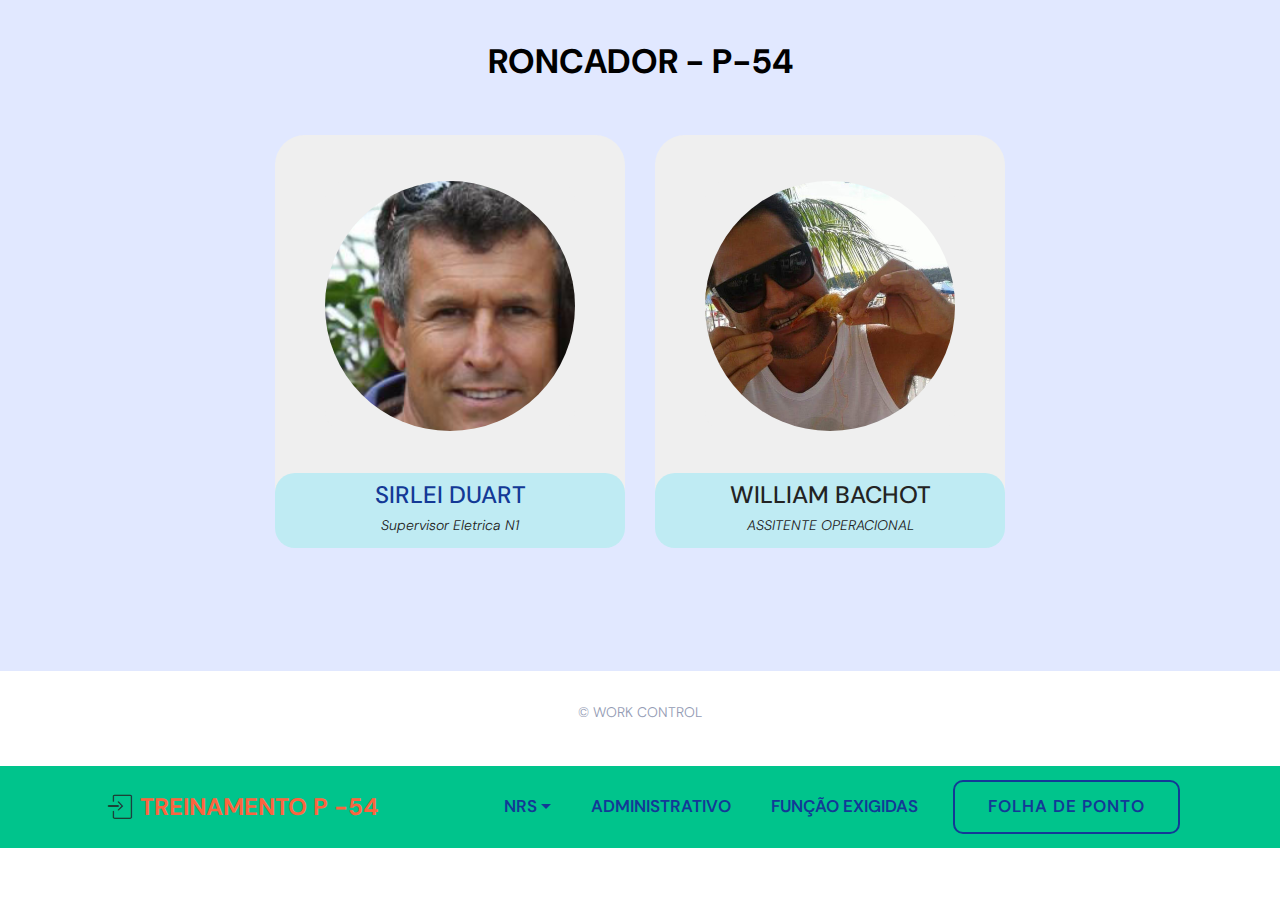
==== commit ced03416: "create github pages" ====
--- a/index.html
+++ b/index.html
@@ -15,15 +15,15 @@
   <link rel="stylesheet" href="assets/font-awesome-brands/css/brands.min.css">
   <link rel="stylesheet" href="assets/font-awesome-solid/../css/fontawesome.min.css">
   <link rel="stylesheet" href="assets/font-awesome-solid/css/solid.min.css">
+  <link rel="stylesheet" href="assets/web/assets/mobirise-icons/mobirise-icons.css">
   <link rel="stylesheet" href="assets/web/assets/mobirise-icons2/mobirise2.css">
-  <link rel="stylesheet" href="assets/web/assets/mobirise-icons/mobirise-icons.css">
   <link rel="stylesheet" href="assets/tether/tether.min.css">
   <link rel="stylesheet" href="assets/bootstrap/css/bootstrap.min.css">
   <link rel="stylesheet" href="assets/bootstrap/css/bootstrap-grid.min.css">
   <link rel="stylesheet" href="assets/bootstrap/css/bootstrap-reboot.min.css">
   <link rel="stylesheet" href="assets/web/assets/gdpr-plugin/gdpr-styles.css">
+  <link rel="stylesheet" href="assets/dropdown/css/style.css">
   <link rel="stylesheet" href="assets/socicon/css/styles.css">
-  <link rel="stylesheet" href="assets/dropdown/css/style.css">
   <link rel="stylesheet" href="assets/theme/css/style.css">
   <link rel="preload" as="style" href="assets/mobirise/css/mbr-additional.css"><link rel="stylesheet" href="assets/mobirise/css/mbr-additional.css" type="text/css">
   
@@ -31,40 +31,7 @@
   
 </head>
 <body>
-  <section class="menu cid-stksJaYSN6" once="menu" id="menu01-6m">
-    
-
-
-    <nav class="navbar navbar-dropdown navbar-expand-lg">
-        <div class="container">
-            <div class="navbar-brand">
-                <span class="navbar-logo">
-                    
-                        <span class="p-2 mbr-iconfont fa-check fa mbri-login"></span>
-                    
-                </span>
-                <span class="navbar-caption-wrap"><a class="navbar-caption text-secondary mbr-bold display-5" href="index.html">TREINAMENTO P -54</a></span>
-            </div>
-            <button class="navbar-toggler" type="button" data-toggle="collapse" data-target="#navbarSupportedContent" aria-controls="navbarNavAltMarkup" aria-expanded="false" aria-label="Toggle navigation">
-                <div class="hamburger">
-                    <span></span>
-                    <span></span>
-                    <span></span>
-                    <span></span>
-                </div>
-            </button>
-            <div class="collapse navbar-collapse" id="navbarSupportedContent">
-                <ul class="navbar-nav nav-dropdown" data-app-modern-menu="true"><li class="nav-item dropdown">
-                        <a class="nav-link link text-primary dropdown-toggle display-7" href="https://mobirise.com" aria-expanded="false" data-toggle="dropdown-submenu">
-                            NRS</a><div class="dropdown-menu"><a class="text-primary dropdown-item display-7" href="https://mobirise.com" aria-expanded="false">NR35</a><a class="text-primary dropdown-item display-7" href="https://mobirise.com" aria-expanded="false">NR12</a><a class="text-primary dropdown-item display-7" href="https://mobirise.com" aria-expanded="false">NR3740H</a></div></li><li class="nav-item"><a class="nav-link link text-primary display-7" href="https://mobirise.com" aria-expanded="false">ADMINISTRATIVO</a></li><li class="nav-item"><a class="nav-link link text-primary display-7" href="https://mobirise.com" aria-expanded="false">FUNÇÃO EXIGIDAS</a></li></ul>
-                <div class="navbar-buttons mbr-section-btn"><a class="btn btn-sm btn-primary-outline mbr-semibold display-7" href="https://mobirise.com">FOLHA DE PONTO</a></div>
-                
-            </div>
-        </div>
-    </nav>
-</section>
-
-<section class="team1 cid-stfQrDwLD7" id="team01-62">
+  <section class="team1 cid-stfQrDwLD7" id="team01-62">
 
     
 
@@ -163,6 +130,39 @@
     </div>
 </section>
 
+<section class="menu cid-stksJaYSN6" once="menu" id="menu01-6m">
+    
+
+
+    <nav class="navbar navbar-dropdown navbar-expand-lg">
+        <div class="container">
+            <div class="navbar-brand">
+                <span class="navbar-logo">
+                    
+                        <span class="p-2 mbr-iconfont fa-check fa mbri-login"></span>
+                    
+                </span>
+                <span class="navbar-caption-wrap"><a class="navbar-caption text-secondary mbr-bold display-5" href="index.html">TREINAMENTO P -54</a></span>
+            </div>
+            <button class="navbar-toggler" type="button" data-toggle="collapse" data-target="#navbarSupportedContent" aria-controls="navbarNavAltMarkup" aria-expanded="false" aria-label="Toggle navigation">
+                <div class="hamburger">
+                    <span></span>
+                    <span></span>
+                    <span></span>
+                    <span></span>
+                </div>
+            </button>
+            <div class="collapse navbar-collapse" id="navbarSupportedContent">
+                <ul class="navbar-nav nav-dropdown" data-app-modern-menu="true"><li class="nav-item dropdown">
+                        <a class="nav-link link text-primary dropdown-toggle display-7" href="https://mobirise.com" aria-expanded="false" data-toggle="dropdown-submenu">
+                            NRS</a><div class="dropdown-menu"><a class="text-primary dropdown-item display-7" href="https://mobirise.com" aria-expanded="false">NR35</a><a class="text-primary dropdown-item display-7" href="https://mobirise.com" aria-expanded="false">NR12</a><a class="text-primary dropdown-item display-7" href="https://mobirise.com" aria-expanded="false">NR3740H</a></div></li><li class="nav-item"><a class="nav-link link text-primary display-7" href="https://mobirise.com" aria-expanded="false">ADMINISTRATIVO</a></li><li class="nav-item"><a class="nav-link link text-primary display-7" href="https://mobirise.com" aria-expanded="false">FUNÇÃO EXIGIDAS</a></li></ul>
+                <div class="navbar-buttons mbr-section-btn"><a class="btn btn-sm btn-primary-outline mbr-semibold display-7" href="assets/files/Roncador.PDF">FOLHA DE PONTO</a></div>
+                
+            </div>
+        </div>
+    </nav>
+</section>
+
 
   <script src="assets/web/assets/jquery/jquery.min.js"></script>
   <script src="assets/tether/tether.min.js"></script>
@@ -176,8 +176,8 @@
   <script src="assets/smoothscroll/smooth-scroll.js"></script>
   <script src="assets/theme/js/script.js"></script>
   <script src="assets/singa4real/plugin-backend.js"></script>
+  <script src="assets/singa4real/singa4real-form.js"></script>
   <script src="assets/singa4real/shopcart.js"></script>
-  <script src="assets/singa4real/singa4real-form.js"></script>
   
   
 <input name="cookieData" type="hidden" data-cookie-customDialogSelector='null' data-cookie-colorText='undefined' data-cookie-colorBg='undefined' data-cookie-textButton='Agree' data-cookie-colorButton='' data-cookie-colorLink='undefined' data-cookie-underlineLink='undefined' data-cookie-text="undefined">
--- a/assets/mobirise/css/mbr-additional.css
+++ b/assets/mobirise/css/mbr-additional.css
@@ -1638,317 +1638,6 @@
   color: @dangerColor;
 }
 }
-.cid-sqZgVbT6NY {
-  background-color: #073b4c;
-}
-.cid-sqZgVbT6NY .trans-wave {
-  opacity: 1;
-  fill: #073b4c;
-  pointer-events: none;
-}
-.cid-sqZgVbT6NY .dentaura-container {
-  height: 40px;
-  position: relative;
-  width: 100%;
-}
-.cid-sqZgVbT6NY .dentaura-y-up {
-  position: absolute;
-  top: 39px;
-  z-index: 186;
-  left: 0;
-  width: 100%;
-  pointer-events: none;
-}
-.cid-sqZgVbT6NY .dentaura-cover {
-  background: transparent;
-  height: 203px;
-  width: 100%;
-  position: relative;
-  overflow: hidden;
-  pointer-events: none;
-  -webkit-transform: rotateX(180deg);
-  -moz-transform: rotateX(180deg);
-  -o-transform: rotateX(180deg);
-  -ms-transform: rotateX(180deg);
-  transform: rotateX(180deg);
-  -webkit-transform: rotate(180deg);
-  -moz-transform: rotate(180deg);
-  -o-transform: rotate(180deg);
-  -ms-transform: rotate(180deg);
-  transform: rotate(180deg);
-}
-.cid-sqZgVbT6NY .dentaura-y-down {
-  position: absolute;
-  bottom: 0px;
-  left: 0;
-  width: 100%;
-  pointer-events: none;
-  height: 15vh;
-  min-height: 100px;
-  max-height: 150px;
-}
-.cid-sqZgVbT6NY .parallax > use {
-  animation: move-forever 25s cubic-bezier(0.55, 0.5, 0.45, 0.5);
-  animation-iteration-count: infinite;
-}
-.cid-sqZgVbT6NY .parallax > use:nth-child(1) {
-  animation-delay: -2s;
-  animation-duration: 7s;
-}
-.cid-sqZgVbT6NY .parallax > use:nth-child(2) {
-  animation-delay: -3s;
-  animation-duration: 10s;
-}
-.cid-sqZgVbT6NY .parallax > use:nth-child(3) {
-  animation-delay: -4s;
-  animation-duration: 13s;
-}
-.cid-sqZgVbT6NY .parallax > use:nth-child(4) {
-  animation-delay: -5s;
-  animation-duration: 20s;
-}
-@keyframes move-forever {
-  0% {
-    transform: translate3d(-90px, 0, 0);
-  }
-  100% {
-    transform: translate3d(85px, 0, 0);
-  }
-}
-@media (max-width: 768px) {
-  .cid-sqZgVbT6NY .dentaura-y-down {
-    height: 40px;
-    min-height: 40px;
-  }
-}
-.cid-sqZhZdCMq4 {
-  padding-top: 150px;
-  padding-bottom: 150px;
-  background-color: #ffffff;
-}
-.cid-sqZhZdCMq4 img {
-  width: 15%;
-}
-.cid-sqZhZdCMq4 .wrap {
-  display: none;
-}
-.cid-sqZhZdCMq4 .card {
-  -webkit-box-align: center;
-  -ms-flex-align: center;
-  align-items: center;
-}
-.cid-sqZhZdCMq4 .card-box {
-  width: 100%;
-}
-.cid-sqZhZdCMq4 .card-img {
-  padding: 1rem;
-  height: 120px;
-  width: 120px;
-  -webkit-box-align: center;
-  -ms-flex-align: center;
-  align-items: center;
-  -webkit-box-pack: center;
-  -ms-flex-pack: center;
-  justify-content: center;
-  display: flex;
-  background-color: #133996;
-  border-radius: 50%;
-}
-.cid-sqZhZdCMq4 .card-img span {
-  color: #ffffff;
-  font-size: 3.5rem;
-}
-.cid-sqZhZdCMq4 .mbr-text {
-  color: #767676;
-}
-.cid-sqZhZdCMq4 p {
-  margin: 0;
-}
-@media (max-width: 576px) {
-  .cid-sqZhZdCMq4 .card {
-    margin-bottom: 2rem;
-  }
-}
-.cid-sqZhZdCMq4 .card-title,
-.cid-sqZhZdCMq4 .card-img {
-  color: #fc643f;
-  text-align: center;
-}
-.cid-sqZhZdCMq4 .mbr-section-title {
-  text-align: center;
-}
-.cid-sqZhZdCMq4 .mbr-section-sub-title {
-  text-align: center;
-  color: #9e9e9e;
-}
-.cid-sqZhZdCMq4 .line-wrap {
-  display: inline-block;
-  width: 100%;
-}
-.cid-sqZhZdCMq4 .line {
-  display: inline-block;
-  width: 80px;
-  height: 4px;
-  background-color: #0a1c44;
-  margin-top: 0.5rem;
-  margin-bottom: 2rem;
-}
-.cid-sqZhZdCMq4 .mbr-section-title,
-.cid-sqZhZdCMq4 .line-wrap {
-  text-align: center;
-}
-.cid-sqZhZdCMq4 .mbr-text,
-.cid-sqZhZdCMq4 .line-wrap2 {
-  text-align: center;
-  color: #000000;
-}
-.cid-sqZhZdCMq4 img {
-  vertical-align: middle;
-  display: inline-block;
-}
-.cid-sqZhZdCMq4 .wrap {
-  position: relative;
-  float: left;
-  width: 100%;
-  min-height: 1px;
-  padding-left: 10px;
-  padding-right: 10px;
-}
-.cid-sqZhZdCMq4 .image-1 {
-  position: absolute;
-  left: -455px;
-  bottom: 107px;
-  -webkit-transition: all 1s cubic-bezier(0.075, 0.82, 0.165, 1);
-  transition: all 1s cubic-bezier(0.075, 0.82, 0.165, 1);
-  will-change: transform;
-}
-.cid-sqZhZdCMq4 .image-2 {
-  position: absolute;
-  left: 517px;
-  top: 35px;
-  -webkit-transition: all 1.2s cubic-bezier(0.165, 0.84, 0.44, 1);
-  transition: all 1.2s cubic-bezier(0.165, 0.84, 0.44, 1);
-  will-change: transform;
-}
-.cid-sqZhZdCMq4 .image-3 {
-  position: absolute;
-  left: 1189px;
-  bottom: -1px;
-  -webkit-transition: all 1.4s cubic-bezier(0.175, 0.885, 0.32, 1.275);
-  transition: all 1.4s cubic-bezier(0.175, 0.885, 0.32, 1.275);
-  will-change: transform;
-}
-.cid-sqZhZdCMq4 .image-4 {
-  position: absolute;
-  left: auto;
-  right: 1109px;
-  bottom: -112px;
-  -webkit-transition: all 1.6s cubic-bezier(0.19, 1, 0.22, 1);
-  transition: all 1.6s cubic-bezier(0.19, 1, 0.22, 1);
-  will-change: transform;
-}
-.cid-sqZhZdCMq4 .image-5 {
-  position: absolute;
-  left: 707px;
-  top: -65px;
-  -webkit-transition: all 1.8s cubic-bezier(0.215, 0.61, 0.355, 1);
-  transition: all 1.8s cubic-bezier(0.215, 0.61, 0.355, 1);
-  will-change: transform;
-}
-.cid-sqZhZdCMq4 .image-6 {
-  position: absolute;
-  left: -155px;
-  top: 40px;
-  -webkit-transition: all 2s cubic-bezier(0.23, 1, 0.32, 1);
-  transition: all 2s cubic-bezier(0.23, 1, 0.32, 1);
-  will-change: transform;
-}
-@media (max-width: 1199px) {
-  .cid-sqZhZdCMq4 .image-1 {
-    left: -175px;
-    bottom: 349px;
-  }
-  .cid-sqZhZdCMq4 .image-2 {
-    left: 677px;
-    top: -475px;
-  }
-  .cid-sqZhZdCMq4 .image-3 {
-    left: 469px;
-    bottom: -61px;
-  }
-  .cid-sqZhZdCMq4 .image-4 {
-    right: 99px;
-    bottom: -192px;
-  }
-  .cid-sqZhZdCMq4 .image-5 {
-    left: 7px;
-    top: -45px;
-  }
-  .cid-sqZhZdCMq4 .image-6 {
-    left: 215px;
-    top: -460px;
-  }
-}
-@media (max-width: 992px) {
-  .cid-sqZhZdCMq4 .image-1 {
-    bottom: 287px;
-    left: -285px;
-  }
-  .cid-sqZhZdCMq4 .image-2 {
-    top: -385px;
-    left: 807px;
-  }
-  .cid-sqZhZdCMq4 .image-3 {
-    left: -98px;
-    bottom: 139px;
-  }
-  .cid-sqZhZdCMq4 .image-4 {
-    right: 49px;
-    bottom: -102px;
-  }
-  .cid-sqZhZdCMq4 .image-5 {
-    left: 207px;
-    top: -45px;
-  }
-  .cid-sqZhZdCMq4 .image-6 {
-    left: -165px;
-    top: 40px;
-  }
-}
-@media (max-width: 767px) {
-  .cid-sqZhZdCMq4 .image-1 {
-    left: -185px;
-    bottom: 937px;
-  }
-  .cid-sqZhZdCMq4 .image-2 {
-    top: -685px;
-    left: 477px;
-  }
-  .cid-sqZhZdCMq4 .image-3 {
-    left: -41px;
-    bottom: 539px;
-  }
-  .cid-sqZhZdCMq4 .image-4 {
-    bottom: 288px;
-    right: 99px;
-  }
-  .cid-sqZhZdCMq4 .image-5 {
-    left: -93px;
-    top: -245px;
-  }
-  .cid-sqZhZdCMq4 .image-6 {
-    left: 205px;
-    top: -80px;
-  }
-}
-.cid-spXvgcy7jS {
-  padding-top: 30px;
-  padding-bottom: 30px;
-  background-color: #ffffff;
-}
-.cid-spXvgcy7jS p {
-  color: #939bb4;
-}
 @primaryColor: #133996;
 @secondaryColor: #fc643f;
 @successColor: #00c48c;
@@ -1971,264 +1660,132 @@
 @isScrollToTopButton: false;
 @isPublish: true;
 
-.cid-spXzxRvMoi {
-
-padding-top: (@paddingTop * 15px);
-padding-bottom: (@paddingBottom * 15px);
-background-color: @bgColor;
-.mbr-section {
-  text-align: center;
-  color: #fff;
-}
-P {
-  text-align: center;
-}
-}
-
-.cid-spXzxU5Y5c {
-
-padding-top: (@paddingTop * 15px);
-padding-bottom: (@paddingBottom * 15px);
-background-color: @bgColor;
-.mbr-section {
-  text-align: center;
-  color: #fff;
-}
-P {
-  text-align: center;
-}
-}
-
-.cid-spXzxY2agl {
-@fullWidth: true;
+.cid-stQQ6XzmnV {
 @paddingTop: 1;
-@paddingBottom: 1;
-@hrColor: #000000;
-@hrHeight: 2;
-@uname__13: "file:///C:/Users/bacho/AppData/Local/Mobirise.com/Mobirise/projects/project-2020-08-05_154810/assets/images/background1-1.jpg";
-@uname__14: false;
-@uname__15: #ffffff;
-@bg-value: #ffffff;
-@bg-type: "color";
-@bg-color-value: #ffffff;
-@bg-parallax: false;
-@overlay: true;
-@overlayColor: #ffffff;
-@overlayOpacity: 0.7;
-
-padding-top: (@paddingTop * 1rem);
-padding-bottom: (@paddingBottom * 1rem);
-& when (@bg-type = "color") {
-  background-color: @bg-value;
-}
-& when (@bg-type = "image") {
-  background-image: url(../../../@bg-value);
-}
-hr {
-  border: none;
-  color: @hrColor;
-  background-color: @hrColor;
-  border-radius: 0.5em;
-  height: (@hrHeight * 1px);
-}
-}
-
-.cid-spXBZ61iFy {
-
-padding-top: (@paddingTop * 15px);
-padding-bottom: (@paddingBottom * 15px);
-background-color: @bgColor;
-.mbr-section {
-  text-align: center;
-  color: #fff;
-}
-P {
-  text-align: center;
-}
-}
-
-#witsec-custom-html-block-21 {
-}
-
-.cid-spXCymgMDB {
-@fullWidth: true;
-@paddingTop: 1;
-@paddingBottom: 1;
-@hrColor: #000000;
-@hrHeight: 2;
-@uname__13: "file:///C:/Users/bacho/AppData/Local/Mobirise.com/Mobirise/projects/project-2020-08-05_154810/assets/images/background1-1.jpg";
-@uname__14: false;
-@uname__15: #ffffff;
-@bg-value: #ffffff;
-@bg-type: "color";
-@bg-color-value: #ffffff;
-@bg-parallax: false;
-@overlay: true;
-@overlayColor: #ffffff;
-@overlayOpacity: 0.7;
-
-padding-top: (@paddingTop * 1rem);
-padding-bottom: (@paddingBottom * 1rem);
-& when (@bg-type = "color") {
-  background-color: @bg-value;
-}
-& when (@bg-type = "image") {
-  background-image: url(../../../@bg-value);
-}
-hr {
-  border: none;
-  color: @hrColor;
-  background-color: @hrColor;
-  border-radius: 0.5em;
-  height: (@hrHeight * 1px);
-}
-}
-
-.cid-spXEnrhU7f {
-
-padding-top: (@paddingTop * 15px);
-padding-bottom: (@paddingBottom * 15px);
-background-color: @bgColor;
-.mbr-section {
-  text-align: center;
-  color: #fff;
-}
-P {
-  text-align: center;
-}
-}
-
-.cid-spXEoKjuwh {
-@fullWidth: true;
-@paddingTop: 1;
-@paddingBottom: 1;
-@hrColor: #000000;
-@hrHeight: 2;
-@uname__13: "file:///C:/Users/bacho/AppData/Local/Mobirise.com/Mobirise/projects/project-2020-08-05_154810/assets/images/background1-1.jpg";
-@uname__14: false;
-@uname__15: #ffffff;
-@bg-value: #ffffff;
-@bg-type: "color";
-@bg-color-value: #ffffff;
-@bg-parallax: false;
-@overlay: true;
-@overlayColor: #ffffff;
-@overlayOpacity: 0.7;
-
-padding-top: (@paddingTop * 1rem);
-padding-bottom: (@paddingBottom * 1rem);
-& when (@bg-type = "color") {
-  background-color: @bg-value;
-}
-& when (@bg-type = "image") {
-  background-image: url(../../../@bg-value);
-}
-hr {
-  border: none;
-  color: @hrColor;
-  background-color: @hrColor;
-  border-radius: 0.5em;
-  height: (@hrHeight * 1px);
-}
-}
-
-.cid-spXF7MfiNt {
-
-padding-top: (@paddingTop * 15px);
-padding-bottom: (@paddingBottom * 15px);
-background-color: @bgColor;
-.mbr-section {
-  text-align: center;
-  color: #fff;
-}
-P {
-  text-align: center;
-}
-}
-
-.cid-spXFagpvCA {
-@fullWidth: true;
-@paddingTop: 1;
-@paddingBottom: 1;
-@hrColor: #000000;
-@hrHeight: 2;
-@uname__13: "file:///C:/Users/bacho/AppData/Local/Mobirise.com/Mobirise/projects/project-2020-08-05_154810/assets/images/background1-1.jpg";
-@uname__14: false;
-@uname__15: #ffffff;
-@bg-value: #ffffff;
-@bg-type: "color";
-@bg-color-value: #ffffff;
-@bg-parallax: false;
-@overlay: true;
-@overlayColor: #ffffff;
-@overlayOpacity: 0.7;
-
-padding-top: (@paddingTop * 1rem);
-padding-bottom: (@paddingBottom * 1rem);
-& when (@bg-type = "color") {
-  background-color: @bg-value;
-}
-& when (@bg-type = "image") {
-  background-image: url(../../../@bg-value);
-}
-hr {
-  border: none;
-  color: @hrColor;
-  background-color: @hrColor;
-  border-radius: 0.5em;
-  height: (@hrHeight * 1px);
-}
-}
-
-.cid-spXGdmaUyk {
-
-padding-top: (@paddingTop * 15px);
-padding-bottom: (@paddingBottom * 15px);
-background-color: @bgColor;
-.mbr-section {
-  text-align: center;
-  color: #fff;
-}
-P {
-  text-align: center;
-}
-}
-
-.cid-spXGeA7nZw {
-@fullWidth: true;
-@paddingTop: 1;
-@paddingBottom: 1;
-@hrColor: #000000;
-@hrHeight: 2;
-@uname__13: "file:///C:/Users/bacho/AppData/Local/Mobirise.com/Mobirise/projects/project-2020-08-05_154810/assets/images/background1-1.jpg";
-@uname__14: false;
-@uname__15: #ffffff;
-@bg-value: #ffffff;
-@bg-type: "color";
-@bg-color-value: #ffffff;
-@bg-parallax: false;
-@overlay: true;
-@overlayColor: #ffffff;
-@overlayOpacity: 0.7;
-
-padding-top: (@paddingTop * 1rem);
-padding-bottom: (@paddingBottom * 1rem);
-& when (@bg-type = "color") {
-  background-color: @bg-value;
-}
-& when (@bg-type = "image") {
-  background-image: url(../../../@bg-value);
-}
-hr {
-  border: none;
-  color: @hrColor;
-  background-color: @hrColor;
-  border-radius: 0.5em;
-  height: (@hrHeight * 1px);
-}
-}
-
-.cid-spXzyhOEEF {
+@paddingBottom: 5;
+@reverseContent: true;
+@showTitle: true;
+@showSubTitle: false;
+@showText: true;
+@showButton: true;
+@showCardTitle: false;
+@showCardText: true;
+@rowsAmount: "2";
+@cardsAmount: "3";
+@IconSize: 2;
+@iconColor: #133996;
+@cardBgColor: #f5f6fa;
+@titlehover: #bfebf3;
+@uname__14: "file:///C:/Users/bacho/AppData/Local/Mobirise.com/Mobirise/sintoniabarra_0040gmail_002ecom/addons/creativem4/components/features02/../_images/background3.jpg";
+@uname__15: true;
+@uname__16: #ffffff;
+@bg-value: #ffffff;
+@bg-type: "color";
+@bg-color-value: #ffffff;
+@bg-parallax: false;
+@overlay: true;
+@overlayColor: #716c80;
+@overlayOpacity: 0.3;
+
+padding-top: (@paddingTop * 15px);
+padding-bottom: (@paddingBottom * 15px);
+& when (@bg-type = "color") {
+  background-color: @bg-value;
+}
+& when (@bg-type = "image") {
+  background-image: url(../../../@bg-value);
+  background-size: cover;
+}
+& when (@reverseContent) {
+  @media (min-width: 991px) {
+    .row {
+      -webkit-box-orient: horizontal;
+      -webkit-box-direction: reverse;
+      -ms-flex-direction: row-reverse;
+      flex-direction: row-reverse;
+    }
+  }
+}
+.mbr-section-title {
+  color: @primaryColor;
+}
+.mbr-text {
+  color: @primaryColor;
+}
+.card-img span {
+  font-size: 96px;
+  color: #149dcc;
+}
+.mbr-iconfont {
+  -webkit-transition: all 0.3s;
+  transition: all 0.3s;
+  color: @iconColor !important;
+  font-size: (@IconSize * 1rem) !important;
+  font-weight: bold;
+}
+.card {
+  text-align: center;
+  padding-top: 10px;
+  padding-bottom: 10px;
+  &-outer-wrap {
+    padding-left: 14.1px;
+    padding-right: 14.1px;
+  }
+  &-wrap {
+    background-color: @cardBgColor;
+    -webkit-transition: all 0.3s;
+    transition: all 0.3s;
+    border-radius: 20px;
+    padding-top: 2.9rem !important;
+    padding-bottom: 2.8rem !important;
+    .card-box {
+      padding-top: 27px;
+    }
+    &:hover {
+      background-color: @titlehover;
+      cursor: crosshair;
+      box-shadow: 0px 5px 20px 1px @titlehover;
+    }
+  }
+}
+.card-title {
+  -webkit-transition: color 0.3s;
+  transition: color 0.3s;
+  color: @iconColor;
+}
+.row:nth-child(2) {
+  margin-top: 35px !important;
+  @media (max-width: 767px) {
+    margin-top: 0px !important;
+  }
+}
+@media (max-width: 991px) {
+  h1, p, .mbr-section-btn {
+    text-align: center;
+  }
+}
+@media (max-width: 576px) {
+  .card {
+    padding: 2rem !important;
+  }
+}
+}
+
+.cid-stVtI72TQw {
+
+padding-top: (@paddingTop * 15px);
+padding-bottom: (@paddingBottom * 15px);
+background-color: @bgColor;
+.mbr-section {
+  text-align: center;
+  color: #fff;
+}
+}
+
+#witsec-custom-html-block-6p {
+}
+
+.cid-spXvgcy7jS {
 @paddingTop: 2;
 @paddingBottom: 2;
 @reveal: false;
@@ -2277,35 +1834,35 @@
 @isScrollToTopButton: false;
 @isPublish: true;
 
-.cid-sq2Cj0rMvn {
-
-padding-top: (@paddingTop * 15px);
-padding-bottom: (@paddingBottom * 15px);
-background-color: @bgColor;
-.mbr-section {
-  text-align: center;
-  color: #fff;
-}
-P {
-  text-align: center;
-}
-}
-
-.cid-sq2Cj1Op6R {
-
-padding-top: (@paddingTop * 15px);
-padding-bottom: (@paddingBottom * 15px);
-background-color: @bgColor;
-.mbr-section {
-  text-align: center;
-  color: #fff;
-}
-P {
-  text-align: center;
-}
-}
-
-.cid-sq2Cj35IjW {
+.cid-spXzxRvMoi {
+
+padding-top: (@paddingTop * 15px);
+padding-bottom: (@paddingBottom * 15px);
+background-color: @bgColor;
+.mbr-section {
+  text-align: center;
+  color: #fff;
+}
+P {
+  text-align: center;
+}
+}
+
+.cid-spXzxU5Y5c {
+
+padding-top: (@paddingTop * 15px);
+padding-bottom: (@paddingBottom * 15px);
+background-color: @bgColor;
+.mbr-section {
+  text-align: center;
+  color: #fff;
+}
+P {
+  text-align: center;
+}
+}
+
+.cid-spXzxY2agl {
 @fullWidth: true;
 @paddingTop: 1;
 @paddingBottom: 1;
@@ -2339,21 +1896,24 @@
 }
 }
 
-.cid-sq2Cj4v3JE {
-
-padding-top: (@paddingTop * 15px);
-padding-bottom: (@paddingBottom * 15px);
-background-color: @bgColor;
-.mbr-section {
-  text-align: center;
-  color: #fff;
-}
-P {
-  text-align: center;
-}
-}
-
-.cid-sq2Cj5NOHw {
+.cid-spXBZ61iFy {
+
+padding-top: (@paddingTop * 15px);
+padding-bottom: (@paddingBottom * 15px);
+background-color: @bgColor;
+.mbr-section {
+  text-align: center;
+  color: #fff;
+}
+P {
+  text-align: center;
+}
+}
+
+#witsec-custom-html-block-21 {
+}
+
+.cid-spXCymgMDB {
 @fullWidth: true;
 @paddingTop: 1;
 @paddingBottom: 1;
@@ -2387,21 +1947,21 @@
 }
 }
 
-.cid-sq2Cj6Qyy3 {
-
-padding-top: (@paddingTop * 15px);
-padding-bottom: (@paddingBottom * 15px);
-background-color: @bgColor;
-.mbr-section {
-  text-align: center;
-  color: #fff;
-}
-P {
-  text-align: center;
-}
-}
-
-.cid-sq2Cj7Yd03 {
+.cid-spXEnrhU7f {
+
+padding-top: (@paddingTop * 15px);
+padding-bottom: (@paddingBottom * 15px);
+background-color: @bgColor;
+.mbr-section {
+  text-align: center;
+  color: #fff;
+}
+P {
+  text-align: center;
+}
+}
+
+.cid-spXEoKjuwh {
 @fullWidth: true;
 @paddingTop: 1;
 @paddingBottom: 1;
@@ -2435,21 +1995,21 @@
 }
 }
 
-.cid-sq2Cj9cygq {
-
-padding-top: (@paddingTop * 15px);
-padding-bottom: (@paddingBottom * 15px);
-background-color: @bgColor;
-.mbr-section {
-  text-align: center;
-  color: #fff;
-}
-P {
-  text-align: center;
-}
-}
-
-.cid-sq2Cjajd3B {
+.cid-spXF7MfiNt {
+
+padding-top: (@paddingTop * 15px);
+padding-bottom: (@paddingBottom * 15px);
+background-color: @bgColor;
+.mbr-section {
+  text-align: center;
+  color: #fff;
+}
+P {
+  text-align: center;
+}
+}
+
+.cid-spXFagpvCA {
 @fullWidth: true;
 @paddingTop: 1;
 @paddingBottom: 1;
@@ -2483,21 +2043,21 @@
 }
 }
 
-.cid-sq2Cjbz7B6 {
-
-padding-top: (@paddingTop * 15px);
-padding-bottom: (@paddingBottom * 15px);
-background-color: @bgColor;
-.mbr-section {
-  text-align: center;
-  color: #fff;
-}
-P {
-  text-align: center;
-}
-}
-
-.cid-sq2CjcMFeJ {
+.cid-spXGdmaUyk {
+
+padding-top: (@paddingTop * 15px);
+padding-bottom: (@paddingBottom * 15px);
+background-color: @bgColor;
+.mbr-section {
+  text-align: center;
+  color: #fff;
+}
+P {
+  text-align: center;
+}
+}
+
+.cid-spXGeA7nZw {
 @fullWidth: true;
 @paddingTop: 1;
 @paddingBottom: 1;
@@ -2531,106 +2091,7 @@
 }
 }
 
-.cid-sq2CjdWU3I {
-
-padding-top: (@paddingTop * 15px);
-padding-bottom: (@paddingBottom * 15px);
-background-color: @bgColor;
-.mbr-section {
-  text-align: center;
-  color: #fff;
-}
-P {
-  text-align: center;
-}
-}
-
-.cid-sq2CjffZz6 {
-@fullWidth: true;
-@paddingTop: 1;
-@paddingBottom: 1;
-@hrColor: #000000;
-@hrHeight: 2;
-@uname__13: "file:///C:/Users/bacho/AppData/Local/Mobirise.com/Mobirise/projects/project-2020-08-05_154810/assets/images/background1-1.jpg";
-@uname__14: false;
-@uname__15: #ffffff;
-@bg-value: #ffffff;
-@bg-type: "color";
-@bg-color-value: #ffffff;
-@bg-parallax: false;
-@overlay: true;
-@overlayColor: #ffffff;
-@overlayOpacity: 0.7;
-
-padding-top: (@paddingTop * 1rem);
-padding-bottom: (@paddingBottom * 1rem);
-& when (@bg-type = "color") {
-  background-color: @bg-value;
-}
-& when (@bg-type = "image") {
-  background-image: url(../../../@bg-value);
-}
-hr {
-  border: none;
-  color: @hrColor;
-  background-color: @hrColor;
-  border-radius: 0.5em;
-  height: (@hrHeight * 1px);
-}
-}
-
-.cid-sq2VQtpi94 {
-
-padding-top: (@paddingTop * 15px);
-padding-bottom: (@paddingBottom * 15px);
-background-color: @bgColor;
-.mbr-section {
-  text-align: center;
-  color: #fff;
-}
-P {
-  text-align: center;
-}
-}
-
-.cid-sq2Wm6JVKI {
-@fullWidth: true;
-@paddingTop: 1;
-@paddingBottom: 1;
-@hrColor: #000000;
-@hrHeight: 2;
-@uname__13: "file:///C:/Users/bacho/AppData/Local/Mobirise.com/Mobirise/projects/project-2020-08-05_154810/assets/images/background1-1.jpg";
-@uname__14: false;
-@uname__15: #ffffff;
-@bg-value: #ffffff;
-@bg-type: "color";
-@bg-color-value: #ffffff;
-@bg-parallax: false;
-@overlay: true;
-@overlayColor: #ffffff;
-@overlayOpacity: 0.7;
-
-padding-top: (@paddingTop * 1rem);
-padding-bottom: (@paddingBottom * 1rem);
-& when (@bg-type = "color") {
-  background-color: @bg-value;
-}
-& when (@bg-type = "image") {
-  background-image: url(../../../@bg-value);
-}
-hr {
-  border: none;
-  color: @hrColor;
-  background-color: @hrColor;
-  border-radius: 0.5em;
-  height: (@hrHeight * 1px);
-}
-}
-
-#witsec-custom-html-block-2t {
-}
-
-.cid-sq2Cjhdzr6 {
+.cid-spXzyhOEEF {
 @paddingTop: 2;
 @paddingBottom: 2;
 @reveal: false;
@@ -2679,35 +2140,35 @@
 @isScrollToTopButton: false;
 @isPublish: true;
 
-.cid-sq2YPCb6KZ {
-
-padding-top: (@paddingTop * 15px);
-padding-bottom: (@paddingBottom * 15px);
-background-color: @bgColor;
-.mbr-section {
-  text-align: center;
-  color: #fff;
-}
-P {
-  text-align: center;
-}
-}
-
-.cid-sq2YPDQKht {
-
-padding-top: (@paddingTop * 15px);
-padding-bottom: (@paddingBottom * 15px);
-background-color: @bgColor;
-.mbr-section {
-  text-align: center;
-  color: #fff;
-}
-P {
-  text-align: center;
-}
-}
-
-.cid-sq2YPFubkA {
+.cid-sq2Cj0rMvn {
+
+padding-top: (@paddingTop * 15px);
+padding-bottom: (@paddingBottom * 15px);
+background-color: @bgColor;
+.mbr-section {
+  text-align: center;
+  color: #fff;
+}
+P {
+  text-align: center;
+}
+}
+
+.cid-sq2Cj1Op6R {
+
+padding-top: (@paddingTop * 15px);
+padding-bottom: (@paddingBottom * 15px);
+background-color: @bgColor;
+.mbr-section {
+  text-align: center;
+  color: #fff;
+}
+P {
+  text-align: center;
+}
+}
+
+.cid-sq2Cj35IjW {
 @fullWidth: true;
 @paddingTop: 1;
 @paddingBottom: 1;
@@ -2741,21 +2202,21 @@
 }
 }
 
-.cid-sq2YPGUmtK {
-
-padding-top: (@paddingTop * 15px);
-padding-bottom: (@paddingBottom * 15px);
-background-color: @bgColor;
-.mbr-section {
-  text-align: center;
-  color: #fff;
-}
-P {
-  text-align: center;
-}
-}
-
-.cid-sq2YPLoqCV {
+.cid-sq2Cj4v3JE {
+
+padding-top: (@paddingTop * 15px);
+padding-bottom: (@paddingBottom * 15px);
+background-color: @bgColor;
+.mbr-section {
+  text-align: center;
+  color: #fff;
+}
+P {
+  text-align: center;
+}
+}
+
+.cid-sq2Cj5NOHw {
 @fullWidth: true;
 @paddingTop: 1;
 @paddingBottom: 1;
@@ -2789,21 +2250,21 @@
 }
 }
 
-.cid-sq2YPMKeaO {
-
-padding-top: (@paddingTop * 15px);
-padding-bottom: (@paddingBottom * 15px);
-background-color: @bgColor;
-.mbr-section {
-  text-align: center;
-  color: #fff;
-}
-P {
-  text-align: center;
-}
-}
-
-.cid-sq2YPOp4Cg {
+.cid-sq2Cj6Qyy3 {
+
+padding-top: (@paddingTop * 15px);
+padding-bottom: (@paddingBottom * 15px);
+background-color: @bgColor;
+.mbr-section {
+  text-align: center;
+  color: #fff;
+}
+P {
+  text-align: center;
+}
+}
+
+.cid-sq2Cj7Yd03 {
 @fullWidth: true;
 @paddingTop: 1;
 @paddingBottom: 1;
@@ -2837,21 +2298,21 @@
 }
 }
 
-.cid-sq33Gutc4A {
-
-padding-top: (@paddingTop * 15px);
-padding-bottom: (@paddingBottom * 15px);
-background-color: @bgColor;
-.mbr-section {
-  text-align: center;
-  color: #fff;
-}
-P {
-  text-align: center;
-}
-}
-
-.cid-sq33TiuOwj {
+.cid-sq2Cj9cygq {
+
+padding-top: (@paddingTop * 15px);
+padding-bottom: (@paddingBottom * 15px);
+background-color: @bgColor;
+.mbr-section {
+  text-align: center;
+  color: #fff;
+}
+P {
+  text-align: center;
+}
+}
+
+.cid-sq2Cjajd3B {
 @fullWidth: true;
 @paddingTop: 1;
 @paddingBottom: 1;
@@ -2885,21 +2346,21 @@
 }
 }
 
-.cid-sq342eAmaf {
-
-padding-top: (@paddingTop * 15px);
-padding-bottom: (@paddingBottom * 15px);
-background-color: @bgColor;
-.mbr-section {
-  text-align: center;
-  color: #fff;
-}
-P {
-  text-align: center;
-}
-}
-
-.cid-sq34gc32Y2 {
+.cid-sq2Cjbz7B6 {
+
+padding-top: (@paddingTop * 15px);
+padding-bottom: (@paddingBottom * 15px);
+background-color: @bgColor;
+.mbr-section {
+  text-align: center;
+  color: #fff;
+}
+P {
+  text-align: center;
+}
+}
+
+.cid-sq2CjcMFeJ {
 @fullWidth: true;
 @paddingTop: 1;
 @paddingBottom: 1;
@@ -2933,21 +2394,21 @@
 }
 }
 
-.cid-sq34r0KgG8 {
-
-padding-top: (@paddingTop * 15px);
-padding-bottom: (@paddingBottom * 15px);
-background-color: @bgColor;
-.mbr-section {
-  text-align: center;
-  color: #fff;
-}
-P {
-  text-align: center;
-}
-}
-
-.cid-sq39iry9F3 {
+.cid-sq2CjdWU3I {
+
+padding-top: (@paddingTop * 15px);
+padding-bottom: (@paddingBottom * 15px);
+background-color: @bgColor;
+.mbr-section {
+  text-align: center;
+  color: #fff;
+}
+P {
+  text-align: center;
+}
+}
+
+.cid-sq2CjffZz6 {
 @fullWidth: true;
 @paddingTop: 1;
 @paddingBottom: 1;
@@ -2981,21 +2442,21 @@
 }
 }
 
-.cid-sq34QhSSIu {
-
-padding-top: (@paddingTop * 15px);
-padding-bottom: (@paddingBottom * 15px);
-background-color: @bgColor;
-.mbr-section {
-  text-align: center;
-  color: #fff;
-}
-P {
-  text-align: center;
-}
-}
-
-.cid-sq39aq7VzW {
+.cid-sq2VQtpi94 {
+
+padding-top: (@paddingTop * 15px);
+padding-bottom: (@paddingBottom * 15px);
+background-color: @bgColor;
+.mbr-section {
+  text-align: center;
+  color: #fff;
+}
+P {
+  text-align: center;
+}
+}
+
+.cid-sq2Wm6JVKI {
 @fullWidth: true;
 @paddingTop: 1;
 @paddingBottom: 1;
@@ -3029,535 +2490,10 @@
 }
 }
 
-.cid-sq35i4cMy0 {
-
-padding-top: (@paddingTop * 15px);
-padding-bottom: (@paddingBottom * 15px);
-background-color: @bgColor;
-.mbr-section {
-  text-align: center;
-  color: #fff;
-}
-P {
-  text-align: center;
-}
-}
-
-.cid-sq35Vz8dJf {
-@fullWidth: true;
-@paddingTop: 1;
-@paddingBottom: 1;
-@hrColor: #000000;
-@hrHeight: 2;
-@uname__13: "file:///C:/Users/bacho/AppData/Local/Mobirise.com/Mobirise/projects/project-2020-08-05_154810/assets/images/background1-1.jpg";
-@uname__14: false;
-@uname__15: #ffffff;
-@bg-value: #ffffff;
-@bg-type: "color";
-@bg-color-value: #ffffff;
-@bg-parallax: false;
-@overlay: true;
-@overlayColor: #ffffff;
-@overlayOpacity: 0.7;
-
-padding-top: (@paddingTop * 1rem);
-padding-bottom: (@paddingBottom * 1rem);
-& when (@bg-type = "color") {
-  background-color: @bg-value;
-}
-& when (@bg-type = "image") {
-  background-image: url(../../../@bg-value);
-}
-hr {
-  border: none;
-  color: @hrColor;
-  background-color: @hrColor;
-  border-radius: 0.5em;
-  height: (@hrHeight * 1px);
-}
-}
-
-.cid-sq35ojtlTf {
-
-padding-top: (@paddingTop * 15px);
-padding-bottom: (@paddingBottom * 15px);
-background-color: @bgColor;
-.mbr-section {
-  text-align: center;
-  color: #fff;
-}
-P {
-  text-align: center;
-}
-}
-
-.cid-sq35XOckQq {
-@fullWidth: true;
-@paddingTop: 1;
-@paddingBottom: 1;
-@hrColor: #000000;
-@hrHeight: 2;
-@uname__13: "file:///C:/Users/bacho/AppData/Local/Mobirise.com/Mobirise/projects/project-2020-08-05_154810/assets/images/background1-1.jpg";
-@uname__14: false;
-@uname__15: #ffffff;
-@bg-value: #ffffff;
-@bg-type: "color";
-@bg-color-value: #ffffff;
-@bg-parallax: false;
-@overlay: true;
-@overlayColor: #ffffff;
-@overlayOpacity: 0.7;
-
-padding-top: (@paddingTop * 1rem);
-padding-bottom: (@paddingBottom * 1rem);
-& when (@bg-type = "color") {
-  background-color: @bg-value;
-}
-& when (@bg-type = "image") {
-  background-image: url(../../../@bg-value);
-}
-hr {
-  border: none;
-  color: @hrColor;
-  background-color: @hrColor;
-  border-radius: 0.5em;
-  height: (@hrHeight * 1px);
-}
-}
-
-.cid-sq3axAXTAp {
-
-padding-top: (@paddingTop * 15px);
-padding-bottom: (@paddingBottom * 15px);
-background-color: @bgColor;
-.mbr-section {
-  text-align: center;
-  color: #fff;
-}
-P {
-  text-align: center;
-}
-}
-
-.cid-sq3aXjo158 {
-@fullWidth: true;
-@paddingTop: 1;
-@paddingBottom: 1;
-@hrColor: #000000;
-@hrHeight: 2;
-@uname__13: "file:///C:/Users/bacho/AppData/Local/Mobirise.com/Mobirise/projects/project-2020-08-05_154810/assets/images/background1-1.jpg";
-@uname__14: false;
-@uname__15: #ffffff;
-@bg-value: #ffffff;
-@bg-type: "color";
-@bg-color-value: #ffffff;
-@bg-parallax: false;
-@overlay: true;
-@overlayColor: #ffffff;
-@overlayOpacity: 0.7;
-
-padding-top: (@paddingTop * 1rem);
-padding-bottom: (@paddingBottom * 1rem);
-& when (@bg-type = "color") {
-  background-color: @bg-value;
-}
-& when (@bg-type = "image") {
-  background-image: url(../../../@bg-value);
-}
-hr {
-  border: none;
-  color: @hrColor;
-  background-color: @hrColor;
-  border-radius: 0.5em;
-  height: (@hrHeight * 1px);
-}
-}
-
-.cid-sq3biihit8 {
-
-padding-top: (@paddingTop * 15px);
-padding-bottom: (@paddingBottom * 15px);
-background-color: @bgColor;
-.mbr-section {
-  text-align: center;
-  color: #fff;
-}
-P {
-  text-align: center;
-}
-}
-
-.cid-sq3bHOQPMt {
-@fullWidth: true;
-@paddingTop: 1;
-@paddingBottom: 1;
-@hrColor: #000000;
-@hrHeight: 2;
-@uname__13: "file:///C:/Users/bacho/AppData/Local/Mobirise.com/Mobirise/projects/project-2020-08-05_154810/assets/images/background1-1.jpg";
-@uname__14: false;
-@uname__15: #ffffff;
-@bg-value: #ffffff;
-@bg-type: "color";
-@bg-color-value: #ffffff;
-@bg-parallax: false;
-@overlay: true;
-@overlayColor: #ffffff;
-@overlayOpacity: 0.7;
-
-padding-top: (@paddingTop * 1rem);
-padding-bottom: (@paddingBottom * 1rem);
-& when (@bg-type = "color") {
-  background-color: @bg-value;
-}
-& when (@bg-type = "image") {
-  background-image: url(../../../@bg-value);
-}
-hr {
-  border: none;
-  color: @hrColor;
-  background-color: @hrColor;
-  border-radius: 0.5em;
-  height: (@hrHeight * 1px);
-}
-}
-
-.cid-sq3bVYaqfp {
-
-padding-top: (@paddingTop * 15px);
-padding-bottom: (@paddingBottom * 15px);
-background-color: @bgColor;
-.mbr-section {
-  text-align: center;
-  color: #fff;
-}
-P {
-  text-align: center;
-}
-}
-
-.cid-sq3cAKX2Iy {
-@fullWidth: true;
-@paddingTop: 1;
-@paddingBottom: 1;
-@hrColor: #000000;
-@hrHeight: 2;
-@uname__13: "file:///C:/Users/bacho/AppData/Local/Mobirise.com/Mobirise/projects/project-2020-08-05_154810/assets/images/background1-1.jpg";
-@uname__14: false;
-@uname__15: #ffffff;
-@bg-value: #ffffff;
-@bg-type: "color";
-@bg-color-value: #ffffff;
-@bg-parallax: false;
-@overlay: true;
-@overlayColor: #ffffff;
-@overlayOpacity: 0.7;
-
-padding-top: (@paddingTop * 1rem);
-padding-bottom: (@paddingBottom * 1rem);
-& when (@bg-type = "color") {
-  background-color: @bg-value;
-}
-& when (@bg-type = "image") {
-  background-image: url(../../../@bg-value);
-}
-hr {
-  border: none;
-  color: @hrColor;
-  background-color: @hrColor;
-  border-radius: 0.5em;
-  height: (@hrHeight * 1px);
-}
-}
-
-.cid-sq3cDE74mY {
-
-padding-top: (@paddingTop * 15px);
-padding-bottom: (@paddingBottom * 15px);
-background-color: @bgColor;
-.mbr-section {
-  text-align: center;
-  color: #fff;
-}
-P {
-  text-align: center;
-}
-}
-
-.cid-sq3cX1UFE6 {
-@fullWidth: true;
-@paddingTop: 1;
-@paddingBottom: 1;
-@hrColor: #000000;
-@hrHeight: 2;
-@uname__13: "file:///C:/Users/bacho/AppData/Local/Mobirise.com/Mobirise/projects/project-2020-08-05_154810/assets/images/background1-1.jpg";
-@uname__14: false;
-@uname__15: #ffffff;
-@bg-value: #ffffff;
-@bg-type: "color";
-@bg-color-value: #ffffff;
-@bg-parallax: false;
-@overlay: true;
-@overlayColor: #ffffff;
-@overlayOpacity: 0.7;
-
-padding-top: (@paddingTop * 1rem);
-padding-bottom: (@paddingBottom * 1rem);
-& when (@bg-type = "color") {
-  background-color: @bg-value;
-}
-& when (@bg-type = "image") {
-  background-image: url(../../../@bg-value);
-}
-hr {
-  border: none;
-  color: @hrColor;
-  background-color: @hrColor;
-  border-radius: 0.5em;
-  height: (@hrHeight * 1px);
-}
-}
-
-.cid-sq3cZO81dk {
-
-padding-top: (@paddingTop * 15px);
-padding-bottom: (@paddingBottom * 15px);
-background-color: @bgColor;
-.mbr-section {
-  text-align: center;
-  color: #fff;
-}
-P {
-  text-align: center;
-}
-}
-
-.cid-sq3dJmGIzm {
-@fullWidth: true;
-@paddingTop: 1;
-@paddingBottom: 1;
-@hrColor: #000000;
-@hrHeight: 2;
-@uname__13: "file:///C:/Users/bacho/AppData/Local/Mobirise.com/Mobirise/projects/project-2020-08-05_154810/assets/images/background1-1.jpg";
-@uname__14: false;
-@uname__15: #ffffff;
-@bg-value: #ffffff;
-@bg-type: "color";
-@bg-color-value: #ffffff;
-@bg-parallax: false;
-@overlay: true;
-@overlayColor: #ffffff;
-@overlayOpacity: 0.7;
-
-padding-top: (@paddingTop * 1rem);
-padding-bottom: (@paddingBottom * 1rem);
-& when (@bg-type = "color") {
-  background-color: @bg-value;
-}
-& when (@bg-type = "image") {
-  background-image: url(../../../@bg-value);
-}
-hr {
-  border: none;
-  color: @hrColor;
-  background-color: @hrColor;
-  border-radius: 0.5em;
-  height: (@hrHeight * 1px);
-}
-}
-
-.cid-sq3dPs77hj {
-
-padding-top: (@paddingTop * 15px);
-padding-bottom: (@paddingBottom * 15px);
-background-color: @bgColor;
-.mbr-section {
-  text-align: center;
-  color: #fff;
-}
-P {
-  text-align: center;
-}
-}
-
-.cid-sq3efhRr5t {
-@fullWidth: true;
-@paddingTop: 1;
-@paddingBottom: 1;
-@hrColor: #000000;
-@hrHeight: 2;
-@uname__13: "file:///C:/Users/bacho/AppData/Local/Mobirise.com/Mobirise/projects/project-2020-08-05_154810/assets/images/background1-1.jpg";
-@uname__14: false;
-@uname__15: #ffffff;
-@bg-value: #ffffff;
-@bg-type: "color";
-@bg-color-value: #ffffff;
-@bg-parallax: false;
-@overlay: true;
-@overlayColor: #ffffff;
-@overlayOpacity: 0.7;
-
-padding-top: (@paddingTop * 1rem);
-padding-bottom: (@paddingBottom * 1rem);
-& when (@bg-type = "color") {
-  background-color: @bg-value;
-}
-& when (@bg-type = "image") {
-  background-image: url(../../../@bg-value);
-}
-hr {
-  border: none;
-  color: @hrColor;
-  background-color: @hrColor;
-  border-radius: 0.5em;
-  height: (@hrHeight * 1px);
-}
-}
-
-.cid-sq3ehRai3C {
-
-padding-top: (@paddingTop * 15px);
-padding-bottom: (@paddingBottom * 15px);
-background-color: @bgColor;
-.mbr-section {
-  text-align: center;
-  color: #fff;
-}
-P {
-  text-align: center;
-}
-}
-
-.cid-sq3eRmwFe1 {
-@fullWidth: true;
-@paddingTop: 1;
-@paddingBottom: 1;
-@hrColor: #000000;
-@hrHeight: 2;
-@uname__13: "file:///C:/Users/bacho/AppData/Local/Mobirise.com/Mobirise/projects/project-2020-08-05_154810/assets/images/background1-1.jpg";
-@uname__14: false;
-@uname__15: #ffffff;
-@bg-value: #ffffff;
-@bg-type: "color";
-@bg-color-value: #ffffff;
-@bg-parallax: false;
-@overlay: true;
-@overlayColor: #ffffff;
-@overlayOpacity: 0.7;
-
-padding-top: (@paddingTop * 1rem);
-padding-bottom: (@paddingBottom * 1rem);
-& when (@bg-type = "color") {
-  background-color: @bg-value;
-}
-& when (@bg-type = "image") {
-  background-image: url(../../../@bg-value);
-}
-hr {
-  border: none;
-  color: @hrColor;
-  background-color: @hrColor;
-  border-radius: 0.5em;
-  height: (@hrHeight * 1px);
-}
-}
-
-.cid-sq3eUjgtJG {
-
-padding-top: (@paddingTop * 15px);
-padding-bottom: (@paddingBottom * 15px);
-background-color: @bgColor;
-.mbr-section {
-  text-align: center;
-  color: #fff;
-}
-P {
-  text-align: center;
-}
-}
-
-.cid-sq3fdEoeuQ {
-@fullWidth: true;
-@paddingTop: 1;
-@paddingBottom: 1;
-@hrColor: #000000;
-@hrHeight: 2;
-@uname__13: "file:///C:/Users/bacho/AppData/Local/Mobirise.com/Mobirise/projects/project-2020-08-05_154810/assets/images/background1-1.jpg";
-@uname__14: false;
-@uname__15: #ffffff;
-@bg-value: #ffffff;
-@bg-type: "color";
-@bg-color-value: #ffffff;
-@bg-parallax: false;
-@overlay: true;
-@overlayColor: #ffffff;
-@overlayOpacity: 0.7;
-
-padding-top: (@paddingTop * 1rem);
-padding-bottom: (@paddingBottom * 1rem);
-& when (@bg-type = "color") {
-  background-color: @bg-value;
-}
-& when (@bg-type = "image") {
-  background-image: url(../../../@bg-value);
-}
-hr {
-  border: none;
-  color: @hrColor;
-  background-color: @hrColor;
-  border-radius: 0.5em;
-  height: (@hrHeight * 1px);
-}
-}
-
-.cid-sq3flpb3ym {
-
-padding-top: (@paddingTop * 15px);
-padding-bottom: (@paddingBottom * 15px);
-background-color: @bgColor;
-.mbr-section {
-  text-align: center;
-  color: #fff;
-}
-P {
-  text-align: center;
-}
-}
-
-.cid-sq3fQAcbKv {
-@fullWidth: true;
-@paddingTop: 1;
-@paddingBottom: 1;
-@hrColor: #000000;
-@hrHeight: 2;
-@uname__13: "file:///C:/Users/bacho/AppData/Local/Mobirise.com/Mobirise/projects/project-2020-08-05_154810/assets/images/background1-1.jpg";
-@uname__14: false;
-@uname__15: #ffffff;
-@bg-value: #ffffff;
-@bg-type: "color";
-@bg-color-value: #ffffff;
-@bg-parallax: false;
-@overlay: true;
-@overlayColor: #ffffff;
-@overlayOpacity: 0.7;
-
-padding-top: (@paddingTop * 1rem);
-padding-bottom: (@paddingBottom * 1rem);
-& when (@bg-type = "color") {
-  background-color: @bg-value;
-}
-& when (@bg-type = "image") {
-  background-image: url(../../../@bg-value);
-}
-hr {
-  border: none;
-  color: @hrColor;
-  background-color: @hrColor;
-  border-radius: 0.5em;
-  height: (@hrHeight * 1px);
-}
-}
-
-.cid-sq2YPYti4n {
+#witsec-custom-html-block-2t {
+}
+
+.cid-sq2Cjhdzr6 {
 @paddingTop: 2;
 @paddingBottom: 2;
 @reveal: false;
@@ -3583,9 +2519,6 @@
 p {
   color: @dangerColor;
 }
-}
-
-#witsec-custom-html-block-31 {
 }
 @primaryColor: #133996;
 @secondaryColor: #fc643f;
@@ -3609,24 +2542,885 @@
 @isScrollToTopButton: false;
 @isPublish: true;
 
-.cid-sq3iQJ5m4P {
-
-padding-top: (@paddingTop * 15px);
-padding-bottom: (@paddingBottom * 15px);
-background-color: @bgColor;
-.mbr-section {
-  text-align: center;
-  color: #fff;
-}
-P {
-  text-align: center;
-}
-}
-
-#witsec-custom-html-block-4y {
-}
-
-.cid-sq3iReqkZz {
+.cid-sq2YPCb6KZ {
+
+padding-top: (@paddingTop * 15px);
+padding-bottom: (@paddingBottom * 15px);
+background-color: @bgColor;
+.mbr-section {
+  text-align: center;
+  color: #fff;
+}
+P {
+  text-align: center;
+}
+}
+
+.cid-sq2YPDQKht {
+
+padding-top: (@paddingTop * 15px);
+padding-bottom: (@paddingBottom * 15px);
+background-color: @bgColor;
+.mbr-section {
+  text-align: center;
+  color: #fff;
+}
+P {
+  text-align: center;
+}
+}
+
+.cid-sq2YPFubkA {
+@fullWidth: true;
+@paddingTop: 1;
+@paddingBottom: 1;
+@hrColor: #000000;
+@hrHeight: 2;
+@uname__13: "file:///C:/Users/bacho/AppData/Local/Mobirise.com/Mobirise/projects/project-2020-08-05_154810/assets/images/background1-1.jpg";
+@uname__14: false;
+@uname__15: #ffffff;
+@bg-value: #ffffff;
+@bg-type: "color";
+@bg-color-value: #ffffff;
+@bg-parallax: false;
+@overlay: true;
+@overlayColor: #ffffff;
+@overlayOpacity: 0.7;
+
+padding-top: (@paddingTop * 1rem);
+padding-bottom: (@paddingBottom * 1rem);
+& when (@bg-type = "color") {
+  background-color: @bg-value;
+}
+& when (@bg-type = "image") {
+  background-image: url(../../../@bg-value);
+}
+hr {
+  border: none;
+  color: @hrColor;
+  background-color: @hrColor;
+  border-radius: 0.5em;
+  height: (@hrHeight * 1px);
+}
+}
+
+.cid-sq2YPGUmtK {
+
+padding-top: (@paddingTop * 15px);
+padding-bottom: (@paddingBottom * 15px);
+background-color: @bgColor;
+.mbr-section {
+  text-align: center;
+  color: #fff;
+}
+P {
+  text-align: center;
+}
+}
+
+.cid-sq2YPLoqCV {
+@fullWidth: true;
+@paddingTop: 1;
+@paddingBottom: 1;
+@hrColor: #000000;
+@hrHeight: 2;
+@uname__13: "file:///C:/Users/bacho/AppData/Local/Mobirise.com/Mobirise/projects/project-2020-08-05_154810/assets/images/background1-1.jpg";
+@uname__14: false;
+@uname__15: #ffffff;
+@bg-value: #ffffff;
+@bg-type: "color";
+@bg-color-value: #ffffff;
+@bg-parallax: false;
+@overlay: true;
+@overlayColor: #ffffff;
+@overlayOpacity: 0.7;
+
+padding-top: (@paddingTop * 1rem);
+padding-bottom: (@paddingBottom * 1rem);
+& when (@bg-type = "color") {
+  background-color: @bg-value;
+}
+& when (@bg-type = "image") {
+  background-image: url(../../../@bg-value);
+}
+hr {
+  border: none;
+  color: @hrColor;
+  background-color: @hrColor;
+  border-radius: 0.5em;
+  height: (@hrHeight * 1px);
+}
+}
+
+.cid-sq2YPMKeaO {
+
+padding-top: (@paddingTop * 15px);
+padding-bottom: (@paddingBottom * 15px);
+background-color: @bgColor;
+.mbr-section {
+  text-align: center;
+  color: #fff;
+}
+P {
+  text-align: center;
+}
+}
+
+.cid-sq2YPOp4Cg {
+@fullWidth: true;
+@paddingTop: 1;
+@paddingBottom: 1;
+@hrColor: #000000;
+@hrHeight: 2;
+@uname__13: "file:///C:/Users/bacho/AppData/Local/Mobirise.com/Mobirise/projects/project-2020-08-05_154810/assets/images/background1-1.jpg";
+@uname__14: false;
+@uname__15: #ffffff;
+@bg-value: #ffffff;
+@bg-type: "color";
+@bg-color-value: #ffffff;
+@bg-parallax: false;
+@overlay: true;
+@overlayColor: #ffffff;
+@overlayOpacity: 0.7;
+
+padding-top: (@paddingTop * 1rem);
+padding-bottom: (@paddingBottom * 1rem);
+& when (@bg-type = "color") {
+  background-color: @bg-value;
+}
+& when (@bg-type = "image") {
+  background-image: url(../../../@bg-value);
+}
+hr {
+  border: none;
+  color: @hrColor;
+  background-color: @hrColor;
+  border-radius: 0.5em;
+  height: (@hrHeight * 1px);
+}
+}
+
+.cid-sq33Gutc4A {
+
+padding-top: (@paddingTop * 15px);
+padding-bottom: (@paddingBottom * 15px);
+background-color: @bgColor;
+.mbr-section {
+  text-align: center;
+  color: #fff;
+}
+P {
+  text-align: center;
+}
+}
+
+.cid-sq33TiuOwj {
+@fullWidth: true;
+@paddingTop: 1;
+@paddingBottom: 1;
+@hrColor: #000000;
+@hrHeight: 2;
+@uname__13: "file:///C:/Users/bacho/AppData/Local/Mobirise.com/Mobirise/projects/project-2020-08-05_154810/assets/images/background1-1.jpg";
+@uname__14: false;
+@uname__15: #ffffff;
+@bg-value: #ffffff;
+@bg-type: "color";
+@bg-color-value: #ffffff;
+@bg-parallax: false;
+@overlay: true;
+@overlayColor: #ffffff;
+@overlayOpacity: 0.7;
+
+padding-top: (@paddingTop * 1rem);
+padding-bottom: (@paddingBottom * 1rem);
+& when (@bg-type = "color") {
+  background-color: @bg-value;
+}
+& when (@bg-type = "image") {
+  background-image: url(../../../@bg-value);
+}
+hr {
+  border: none;
+  color: @hrColor;
+  background-color: @hrColor;
+  border-radius: 0.5em;
+  height: (@hrHeight * 1px);
+}
+}
+
+.cid-sq342eAmaf {
+
+padding-top: (@paddingTop * 15px);
+padding-bottom: (@paddingBottom * 15px);
+background-color: @bgColor;
+.mbr-section {
+  text-align: center;
+  color: #fff;
+}
+P {
+  text-align: center;
+}
+}
+
+.cid-sq34gc32Y2 {
+@fullWidth: true;
+@paddingTop: 1;
+@paddingBottom: 1;
+@hrColor: #000000;
+@hrHeight: 2;
+@uname__13: "file:///C:/Users/bacho/AppData/Local/Mobirise.com/Mobirise/projects/project-2020-08-05_154810/assets/images/background1-1.jpg";
+@uname__14: false;
+@uname__15: #ffffff;
+@bg-value: #ffffff;
+@bg-type: "color";
+@bg-color-value: #ffffff;
+@bg-parallax: false;
+@overlay: true;
+@overlayColor: #ffffff;
+@overlayOpacity: 0.7;
+
+padding-top: (@paddingTop * 1rem);
+padding-bottom: (@paddingBottom * 1rem);
+& when (@bg-type = "color") {
+  background-color: @bg-value;
+}
+& when (@bg-type = "image") {
+  background-image: url(../../../@bg-value);
+}
+hr {
+  border: none;
+  color: @hrColor;
+  background-color: @hrColor;
+  border-radius: 0.5em;
+  height: (@hrHeight * 1px);
+}
+}
+
+.cid-sq34r0KgG8 {
+
+padding-top: (@paddingTop * 15px);
+padding-bottom: (@paddingBottom * 15px);
+background-color: @bgColor;
+.mbr-section {
+  text-align: center;
+  color: #fff;
+}
+P {
+  text-align: center;
+}
+}
+
+.cid-sq39iry9F3 {
+@fullWidth: true;
+@paddingTop: 1;
+@paddingBottom: 1;
+@hrColor: #000000;
+@hrHeight: 2;
+@uname__13: "file:///C:/Users/bacho/AppData/Local/Mobirise.com/Mobirise/projects/project-2020-08-05_154810/assets/images/background1-1.jpg";
+@uname__14: false;
+@uname__15: #ffffff;
+@bg-value: #ffffff;
+@bg-type: "color";
+@bg-color-value: #ffffff;
+@bg-parallax: false;
+@overlay: true;
+@overlayColor: #ffffff;
+@overlayOpacity: 0.7;
+
+padding-top: (@paddingTop * 1rem);
+padding-bottom: (@paddingBottom * 1rem);
+& when (@bg-type = "color") {
+  background-color: @bg-value;
+}
+& when (@bg-type = "image") {
+  background-image: url(../../../@bg-value);
+}
+hr {
+  border: none;
+  color: @hrColor;
+  background-color: @hrColor;
+  border-radius: 0.5em;
+  height: (@hrHeight * 1px);
+}
+}
+
+.cid-sq34QhSSIu {
+
+padding-top: (@paddingTop * 15px);
+padding-bottom: (@paddingBottom * 15px);
+background-color: @bgColor;
+.mbr-section {
+  text-align: center;
+  color: #fff;
+}
+P {
+  text-align: center;
+}
+}
+
+.cid-sq39aq7VzW {
+@fullWidth: true;
+@paddingTop: 1;
+@paddingBottom: 1;
+@hrColor: #000000;
+@hrHeight: 2;
+@uname__13: "file:///C:/Users/bacho/AppData/Local/Mobirise.com/Mobirise/projects/project-2020-08-05_154810/assets/images/background1-1.jpg";
+@uname__14: false;
+@uname__15: #ffffff;
+@bg-value: #ffffff;
+@bg-type: "color";
+@bg-color-value: #ffffff;
+@bg-parallax: false;
+@overlay: true;
+@overlayColor: #ffffff;
+@overlayOpacity: 0.7;
+
+padding-top: (@paddingTop * 1rem);
+padding-bottom: (@paddingBottom * 1rem);
+& when (@bg-type = "color") {
+  background-color: @bg-value;
+}
+& when (@bg-type = "image") {
+  background-image: url(../../../@bg-value);
+}
+hr {
+  border: none;
+  color: @hrColor;
+  background-color: @hrColor;
+  border-radius: 0.5em;
+  height: (@hrHeight * 1px);
+}
+}
+
+.cid-sq35i4cMy0 {
+
+padding-top: (@paddingTop * 15px);
+padding-bottom: (@paddingBottom * 15px);
+background-color: @bgColor;
+.mbr-section {
+  text-align: center;
+  color: #fff;
+}
+P {
+  text-align: center;
+}
+}
+
+.cid-sq35Vz8dJf {
+@fullWidth: true;
+@paddingTop: 1;
+@paddingBottom: 1;
+@hrColor: #000000;
+@hrHeight: 2;
+@uname__13: "file:///C:/Users/bacho/AppData/Local/Mobirise.com/Mobirise/projects/project-2020-08-05_154810/assets/images/background1-1.jpg";
+@uname__14: false;
+@uname__15: #ffffff;
+@bg-value: #ffffff;
+@bg-type: "color";
+@bg-color-value: #ffffff;
+@bg-parallax: false;
+@overlay: true;
+@overlayColor: #ffffff;
+@overlayOpacity: 0.7;
+
+padding-top: (@paddingTop * 1rem);
+padding-bottom: (@paddingBottom * 1rem);
+& when (@bg-type = "color") {
+  background-color: @bg-value;
+}
+& when (@bg-type = "image") {
+  background-image: url(../../../@bg-value);
+}
+hr {
+  border: none;
+  color: @hrColor;
+  background-color: @hrColor;
+  border-radius: 0.5em;
+  height: (@hrHeight * 1px);
+}
+}
+
+.cid-sq35ojtlTf {
+
+padding-top: (@paddingTop * 15px);
+padding-bottom: (@paddingBottom * 15px);
+background-color: @bgColor;
+.mbr-section {
+  text-align: center;
+  color: #fff;
+}
+P {
+  text-align: center;
+}
+}
+
+.cid-sq35XOckQq {
+@fullWidth: true;
+@paddingTop: 1;
+@paddingBottom: 1;
+@hrColor: #000000;
+@hrHeight: 2;
+@uname__13: "file:///C:/Users/bacho/AppData/Local/Mobirise.com/Mobirise/projects/project-2020-08-05_154810/assets/images/background1-1.jpg";
+@uname__14: false;
+@uname__15: #ffffff;
+@bg-value: #ffffff;
+@bg-type: "color";
+@bg-color-value: #ffffff;
+@bg-parallax: false;
+@overlay: true;
+@overlayColor: #ffffff;
+@overlayOpacity: 0.7;
+
+padding-top: (@paddingTop * 1rem);
+padding-bottom: (@paddingBottom * 1rem);
+& when (@bg-type = "color") {
+  background-color: @bg-value;
+}
+& when (@bg-type = "image") {
+  background-image: url(../../../@bg-value);
+}
+hr {
+  border: none;
+  color: @hrColor;
+  background-color: @hrColor;
+  border-radius: 0.5em;
+  height: (@hrHeight * 1px);
+}
+}
+
+.cid-sq3axAXTAp {
+
+padding-top: (@paddingTop * 15px);
+padding-bottom: (@paddingBottom * 15px);
+background-color: @bgColor;
+.mbr-section {
+  text-align: center;
+  color: #fff;
+}
+P {
+  text-align: center;
+}
+}
+
+.cid-sq3aXjo158 {
+@fullWidth: true;
+@paddingTop: 1;
+@paddingBottom: 1;
+@hrColor: #000000;
+@hrHeight: 2;
+@uname__13: "file:///C:/Users/bacho/AppData/Local/Mobirise.com/Mobirise/projects/project-2020-08-05_154810/assets/images/background1-1.jpg";
+@uname__14: false;
+@uname__15: #ffffff;
+@bg-value: #ffffff;
+@bg-type: "color";
+@bg-color-value: #ffffff;
+@bg-parallax: false;
+@overlay: true;
+@overlayColor: #ffffff;
+@overlayOpacity: 0.7;
+
+padding-top: (@paddingTop * 1rem);
+padding-bottom: (@paddingBottom * 1rem);
+& when (@bg-type = "color") {
+  background-color: @bg-value;
+}
+& when (@bg-type = "image") {
+  background-image: url(../../../@bg-value);
+}
+hr {
+  border: none;
+  color: @hrColor;
+  background-color: @hrColor;
+  border-radius: 0.5em;
+  height: (@hrHeight * 1px);
+}
+}
+
+.cid-sq3biihit8 {
+
+padding-top: (@paddingTop * 15px);
+padding-bottom: (@paddingBottom * 15px);
+background-color: @bgColor;
+.mbr-section {
+  text-align: center;
+  color: #fff;
+}
+P {
+  text-align: center;
+}
+}
+
+.cid-sq3bHOQPMt {
+@fullWidth: true;
+@paddingTop: 1;
+@paddingBottom: 1;
+@hrColor: #000000;
+@hrHeight: 2;
+@uname__13: "file:///C:/Users/bacho/AppData/Local/Mobirise.com/Mobirise/projects/project-2020-08-05_154810/assets/images/background1-1.jpg";
+@uname__14: false;
+@uname__15: #ffffff;
+@bg-value: #ffffff;
+@bg-type: "color";
+@bg-color-value: #ffffff;
+@bg-parallax: false;
+@overlay: true;
+@overlayColor: #ffffff;
+@overlayOpacity: 0.7;
+
+padding-top: (@paddingTop * 1rem);
+padding-bottom: (@paddingBottom * 1rem);
+& when (@bg-type = "color") {
+  background-color: @bg-value;
+}
+& when (@bg-type = "image") {
+  background-image: url(../../../@bg-value);
+}
+hr {
+  border: none;
+  color: @hrColor;
+  background-color: @hrColor;
+  border-radius: 0.5em;
+  height: (@hrHeight * 1px);
+}
+}
+
+.cid-sq3bVYaqfp {
+
+padding-top: (@paddingTop * 15px);
+padding-bottom: (@paddingBottom * 15px);
+background-color: @bgColor;
+.mbr-section {
+  text-align: center;
+  color: #fff;
+}
+P {
+  text-align: center;
+}
+}
+
+.cid-sq3cAKX2Iy {
+@fullWidth: true;
+@paddingTop: 1;
+@paddingBottom: 1;
+@hrColor: #000000;
+@hrHeight: 2;
+@uname__13: "file:///C:/Users/bacho/AppData/Local/Mobirise.com/Mobirise/projects/project-2020-08-05_154810/assets/images/background1-1.jpg";
+@uname__14: false;
+@uname__15: #ffffff;
+@bg-value: #ffffff;
+@bg-type: "color";
+@bg-color-value: #ffffff;
+@bg-parallax: false;
+@overlay: true;
+@overlayColor: #ffffff;
+@overlayOpacity: 0.7;
+
+padding-top: (@paddingTop * 1rem);
+padding-bottom: (@paddingBottom * 1rem);
+& when (@bg-type = "color") {
+  background-color: @bg-value;
+}
+& when (@bg-type = "image") {
+  background-image: url(../../../@bg-value);
+}
+hr {
+  border: none;
+  color: @hrColor;
+  background-color: @hrColor;
+  border-radius: 0.5em;
+  height: (@hrHeight * 1px);
+}
+}
+
+.cid-sq3cDE74mY {
+
+padding-top: (@paddingTop * 15px);
+padding-bottom: (@paddingBottom * 15px);
+background-color: @bgColor;
+.mbr-section {
+  text-align: center;
+  color: #fff;
+}
+P {
+  text-align: center;
+}
+}
+
+.cid-sq3cX1UFE6 {
+@fullWidth: true;
+@paddingTop: 1;
+@paddingBottom: 1;
+@hrColor: #000000;
+@hrHeight: 2;
+@uname__13: "file:///C:/Users/bacho/AppData/Local/Mobirise.com/Mobirise/projects/project-2020-08-05_154810/assets/images/background1-1.jpg";
+@uname__14: false;
+@uname__15: #ffffff;
+@bg-value: #ffffff;
+@bg-type: "color";
+@bg-color-value: #ffffff;
+@bg-parallax: false;
+@overlay: true;
+@overlayColor: #ffffff;
+@overlayOpacity: 0.7;
+
+padding-top: (@paddingTop * 1rem);
+padding-bottom: (@paddingBottom * 1rem);
+& when (@bg-type = "color") {
+  background-color: @bg-value;
+}
+& when (@bg-type = "image") {
+  background-image: url(../../../@bg-value);
+}
+hr {
+  border: none;
+  color: @hrColor;
+  background-color: @hrColor;
+  border-radius: 0.5em;
+  height: (@hrHeight * 1px);
+}
+}
+
+.cid-sq3cZO81dk {
+
+padding-top: (@paddingTop * 15px);
+padding-bottom: (@paddingBottom * 15px);
+background-color: @bgColor;
+.mbr-section {
+  text-align: center;
+  color: #fff;
+}
+P {
+  text-align: center;
+}
+}
+
+.cid-sq3dJmGIzm {
+@fullWidth: true;
+@paddingTop: 1;
+@paddingBottom: 1;
+@hrColor: #000000;
+@hrHeight: 2;
+@uname__13: "file:///C:/Users/bacho/AppData/Local/Mobirise.com/Mobirise/projects/project-2020-08-05_154810/assets/images/background1-1.jpg";
+@uname__14: false;
+@uname__15: #ffffff;
+@bg-value: #ffffff;
+@bg-type: "color";
+@bg-color-value: #ffffff;
+@bg-parallax: false;
+@overlay: true;
+@overlayColor: #ffffff;
+@overlayOpacity: 0.7;
+
+padding-top: (@paddingTop * 1rem);
+padding-bottom: (@paddingBottom * 1rem);
+& when (@bg-type = "color") {
+  background-color: @bg-value;
+}
+& when (@bg-type = "image") {
+  background-image: url(../../../@bg-value);
+}
+hr {
+  border: none;
+  color: @hrColor;
+  background-color: @hrColor;
+  border-radius: 0.5em;
+  height: (@hrHeight * 1px);
+}
+}
+
+.cid-sq3dPs77hj {
+
+padding-top: (@paddingTop * 15px);
+padding-bottom: (@paddingBottom * 15px);
+background-color: @bgColor;
+.mbr-section {
+  text-align: center;
+  color: #fff;
+}
+P {
+  text-align: center;
+}
+}
+
+.cid-sq3efhRr5t {
+@fullWidth: true;
+@paddingTop: 1;
+@paddingBottom: 1;
+@hrColor: #000000;
+@hrHeight: 2;
+@uname__13: "file:///C:/Users/bacho/AppData/Local/Mobirise.com/Mobirise/projects/project-2020-08-05_154810/assets/images/background1-1.jpg";
+@uname__14: false;
+@uname__15: #ffffff;
+@bg-value: #ffffff;
+@bg-type: "color";
+@bg-color-value: #ffffff;
+@bg-parallax: false;
+@overlay: true;
+@overlayColor: #ffffff;
+@overlayOpacity: 0.7;
+
+padding-top: (@paddingTop * 1rem);
+padding-bottom: (@paddingBottom * 1rem);
+& when (@bg-type = "color") {
+  background-color: @bg-value;
+}
+& when (@bg-type = "image") {
+  background-image: url(../../../@bg-value);
+}
+hr {
+  border: none;
+  color: @hrColor;
+  background-color: @hrColor;
+  border-radius: 0.5em;
+  height: (@hrHeight * 1px);
+}
+}
+
+.cid-sq3ehRai3C {
+
+padding-top: (@paddingTop * 15px);
+padding-bottom: (@paddingBottom * 15px);
+background-color: @bgColor;
+.mbr-section {
+  text-align: center;
+  color: #fff;
+}
+P {
+  text-align: center;
+}
+}
+
+.cid-sq3eRmwFe1 {
+@fullWidth: true;
+@paddingTop: 1;
+@paddingBottom: 1;
+@hrColor: #000000;
+@hrHeight: 2;
+@uname__13: "file:///C:/Users/bacho/AppData/Local/Mobirise.com/Mobirise/projects/project-2020-08-05_154810/assets/images/background1-1.jpg";
+@uname__14: false;
+@uname__15: #ffffff;
+@bg-value: #ffffff;
+@bg-type: "color";
+@bg-color-value: #ffffff;
+@bg-parallax: false;
+@overlay: true;
+@overlayColor: #ffffff;
+@overlayOpacity: 0.7;
+
+padding-top: (@paddingTop * 1rem);
+padding-bottom: (@paddingBottom * 1rem);
+& when (@bg-type = "color") {
+  background-color: @bg-value;
+}
+& when (@bg-type = "image") {
+  background-image: url(../../../@bg-value);
+}
+hr {
+  border: none;
+  color: @hrColor;
+  background-color: @hrColor;
+  border-radius: 0.5em;
+  height: (@hrHeight * 1px);
+}
+}
+
+.cid-sq3eUjgtJG {
+
+padding-top: (@paddingTop * 15px);
+padding-bottom: (@paddingBottom * 15px);
+background-color: @bgColor;
+.mbr-section {
+  text-align: center;
+  color: #fff;
+}
+P {
+  text-align: center;
+}
+}
+
+.cid-sq3fdEoeuQ {
+@fullWidth: true;
+@paddingTop: 1;
+@paddingBottom: 1;
+@hrColor: #000000;
+@hrHeight: 2;
+@uname__13: "file:///C:/Users/bacho/AppData/Local/Mobirise.com/Mobirise/projects/project-2020-08-05_154810/assets/images/background1-1.jpg";
+@uname__14: false;
+@uname__15: #ffffff;
+@bg-value: #ffffff;
+@bg-type: "color";
+@bg-color-value: #ffffff;
+@bg-parallax: false;
+@overlay: true;
+@overlayColor: #ffffff;
+@overlayOpacity: 0.7;
+
+padding-top: (@paddingTop * 1rem);
+padding-bottom: (@paddingBottom * 1rem);
+& when (@bg-type = "color") {
+  background-color: @bg-value;
+}
+& when (@bg-type = "image") {
+  background-image: url(../../../@bg-value);
+}
+hr {
+  border: none;
+  color: @hrColor;
+  background-color: @hrColor;
+  border-radius: 0.5em;
+  height: (@hrHeight * 1px);
+}
+}
+
+.cid-sq3flpb3ym {
+
+padding-top: (@paddingTop * 15px);
+padding-bottom: (@paddingBottom * 15px);
+background-color: @bgColor;
+.mbr-section {
+  text-align: center;
+  color: #fff;
+}
+P {
+  text-align: center;
+}
+}
+
+.cid-sq3fQAcbKv {
+@fullWidth: true;
+@paddingTop: 1;
+@paddingBottom: 1;
+@hrColor: #000000;
+@hrHeight: 2;
+@uname__13: "file:///C:/Users/bacho/AppData/Local/Mobirise.com/Mobirise/projects/project-2020-08-05_154810/assets/images/background1-1.jpg";
+@uname__14: false;
+@uname__15: #ffffff;
+@bg-value: #ffffff;
+@bg-type: "color";
+@bg-color-value: #ffffff;
+@bg-parallax: false;
+@overlay: true;
+@overlayColor: #ffffff;
+@overlayOpacity: 0.7;
+
+padding-top: (@paddingTop * 1rem);
+padding-bottom: (@paddingBottom * 1rem);
+& when (@bg-type = "color") {
+  background-color: @bg-value;
+}
+& when (@bg-type = "image") {
+  background-image: url(../../../@bg-value);
+}
+hr {
+  border: none;
+  color: @hrColor;
+  background-color: @hrColor;
+  border-radius: 0.5em;
+  height: (@hrHeight * 1px);
+}
+}
+
+.cid-sq2YPYti4n {
 @paddingTop: 2;
 @paddingBottom: 2;
 @reveal: false;
@@ -3652,6 +3446,9 @@
 p {
   color: @dangerColor;
 }
+}
+
+#witsec-custom-html-block-31 {
 }
 @primaryColor: #133996;
 @secondaryColor: #fc643f;
@@ -3675,24 +3472,24 @@
 @isScrollToTopButton: false;
 @isPublish: true;
 
-.cid-sq3koB5wOa {
-
-padding-top: (@paddingTop * 15px);
-padding-bottom: (@paddingBottom * 15px);
-background-color: @bgColor;
-.mbr-section {
-  text-align: center;
-  color: #fff;
-}
-P {
-  text-align: center;
-}
-}
-
-#witsec-custom-html-block-51 {
-}
-
-.cid-sq3koC7C7L {
+.cid-sq3iQJ5m4P {
+
+padding-top: (@paddingTop * 15px);
+padding-bottom: (@paddingBottom * 15px);
+background-color: @bgColor;
+.mbr-section {
+  text-align: center;
+  color: #fff;
+}
+P {
+  text-align: center;
+}
+}
+
+#witsec-custom-html-block-4y {
+}
+
+.cid-sq3iReqkZz {
 @paddingTop: 2;
 @paddingBottom: 2;
 @reveal: false;
@@ -3741,72 +3538,24 @@
 @isScrollToTopButton: false;
 @isPublish: true;
 
-.cid-sq3kvy7qGZ {
-
-padding-top: (@paddingTop * 15px);
-padding-bottom: (@paddingBottom * 15px);
-background-color: @bgColor;
-.mbr-section {
-  text-align: center;
-  color: #fff;
-}
-P {
-  text-align: center;
-}
-}
-
-.cid-sq3l0qvUWf {
-
-padding-top: (@paddingTop * 15px);
-padding-bottom: (@paddingBottom * 15px);
-background-color: @bgColor;
-.mbr-section {
-  text-align: center;
-  color: #fff;
-}
-P {
-  text-align: center;
-}
-}
-
-.cid-sq3lCeEEtk {
-@fullWidth: true;
-@paddingTop: 1;
-@paddingBottom: 1;
-@hrColor: #000000;
-@hrHeight: 2;
-@uname__13: "file:///C:/Users/bacho/AppData/Local/Mobirise.com/Mobirise/projects/project-2020-08-05_154810/assets/images/background1-1.jpg";
-@uname__14: false;
-@uname__15: #ffffff;
-@bg-value: #ffffff;
-@bg-type: "color";
-@bg-color-value: #ffffff;
-@bg-parallax: false;
-@overlay: true;
-@overlayColor: #ffffff;
-@overlayOpacity: 0.7;
-
-padding-top: (@paddingTop * 1rem);
-padding-bottom: (@paddingBottom * 1rem);
-& when (@bg-type = "color") {
-  background-color: @bg-value;
-}
-& when (@bg-type = "image") {
-  background-image: url(../../../@bg-value);
-}
-hr {
-  border: none;
-  color: @hrColor;
-  background-color: @hrColor;
-  border-radius: 0.5em;
-  height: (@hrHeight * 1px);
-}
-}
-
-#witsec-custom-html-block-54 {
-}
-
-.cid-sq3kvznt6B {
+.cid-sq3koB5wOa {
+
+padding-top: (@paddingTop * 15px);
+padding-bottom: (@paddingBottom * 15px);
+background-color: @bgColor;
+.mbr-section {
+  text-align: center;
+  color: #fff;
+}
+P {
+  text-align: center;
+}
+}
+
+#witsec-custom-html-block-51 {
+}
+
+.cid-sq3koC7C7L {
 @paddingTop: 2;
 @paddingBottom: 2;
 @reveal: false;
@@ -3855,35 +3604,35 @@
 @isScrollToTopButton: false;
 @isPublish: true;
 
-.cid-sq3kAdFWtQ {
-
-padding-top: (@paddingTop * 15px);
-padding-bottom: (@paddingBottom * 15px);
-background-color: @bgColor;
-.mbr-section {
-  text-align: center;
-  color: #fff;
-}
-P {
-  text-align: center;
-}
-}
-
-.cid-sq3o0qoa5G {
-
-padding-top: (@paddingTop * 15px);
-padding-bottom: (@paddingBottom * 15px);
-background-color: @bgColor;
-.mbr-section {
-  text-align: center;
-  color: #fff;
-}
-P {
-  text-align: center;
-}
-}
-
-.cid-sq3oCus85J {
+.cid-sq3kvy7qGZ {
+
+padding-top: (@paddingTop * 15px);
+padding-bottom: (@paddingBottom * 15px);
+background-color: @bgColor;
+.mbr-section {
+  text-align: center;
+  color: #fff;
+}
+P {
+  text-align: center;
+}
+}
+
+.cid-sq3l0qvUWf {
+
+padding-top: (@paddingTop * 15px);
+padding-bottom: (@paddingBottom * 15px);
+background-color: @bgColor;
+.mbr-section {
+  text-align: center;
+  color: #fff;
+}
+P {
+  text-align: center;
+}
+}
+
+.cid-sq3lCeEEtk {
 @fullWidth: true;
 @paddingTop: 1;
 @paddingBottom: 1;
@@ -3917,7 +3666,10 @@
 }
 }
 
-.cid-sq3kAeZWsy {
+#witsec-custom-html-block-54 {
+}
+
+.cid-sq3kvznt6B {
 @paddingTop: 2;
 @paddingBottom: 2;
 @reveal: false;
@@ -3943,9 +3695,6 @@
 p {
   color: @dangerColor;
 }
-}
-
-#witsec-custom-html-block-57 {
 }
 @primaryColor: #133996;
 @secondaryColor: #fc643f;
@@ -3969,152 +3718,119 @@
 @isScrollToTopButton: false;
 @isPublish: true;
 
-.cid-sthhKHNGvs {
+.cid-sq3kAdFWtQ {
+
+padding-top: (@paddingTop * 15px);
+padding-bottom: (@paddingBottom * 15px);
+background-color: @bgColor;
+.mbr-section {
+  text-align: center;
+  color: #fff;
+}
+P {
+  text-align: center;
+}
+}
+
+.cid-sq3o0qoa5G {
+
+padding-top: (@paddingTop * 15px);
+padding-bottom: (@paddingBottom * 15px);
+background-color: @bgColor;
+.mbr-section {
+  text-align: center;
+  color: #fff;
+}
+P {
+  text-align: center;
+}
+}
+
+.cid-sq3oCus85J {
+@fullWidth: true;
+@paddingTop: 1;
+@paddingBottom: 1;
+@hrColor: #000000;
+@hrHeight: 2;
+@uname__13: "file:///C:/Users/bacho/AppData/Local/Mobirise.com/Mobirise/projects/project-2020-08-05_154810/assets/images/background1-1.jpg";
+@uname__14: false;
+@uname__15: #ffffff;
+@bg-value: #ffffff;
+@bg-type: "color";
+@bg-color-value: #ffffff;
+@bg-parallax: false;
+@overlay: true;
+@overlayColor: #ffffff;
+@overlayOpacity: 0.7;
+
+padding-top: (@paddingTop * 1rem);
+padding-bottom: (@paddingBottom * 1rem);
+& when (@bg-type = "color") {
+  background-color: @bg-value;
+}
+& when (@bg-type = "image") {
+  background-image: url(../../../@bg-value);
+}
+hr {
+  border: none;
+  color: @hrColor;
+  background-color: @hrColor;
+  border-radius: 0.5em;
+  height: (@hrHeight * 1px);
+}
+}
+
+.cid-sq3kAeZWsy {
 @paddingTop: 2;
-@paddingBottom: 0;
-@showTitle: false;
-@showSubtitle: false;
-@showtext: true;
-@fullWidth: true;
-@noSpacing: true;
-@uname__14: "";
-@uname__15: true;
-@uname__16: #ffffff;
-@bg-value: #ffffff;
-@bg-type: "color";
-@bg-color-value: #ffffff;
-@bg-parallax: false;
-@overlay: true;
-@overlayColor: #efefef;
+@paddingBottom: 2;
+@reveal: false;
+@uname__8: "file:///C:/Users/bacho/AppData/Local/Mobirise.com/Mobirise/sintoniabarra_0040gmail_002ecom/addons/creativem4/components/footer01/../_images/background1.jpg";
+@uname__9: false;
+@uname__10: #ffffff;
+@bg-value: #ffffff;
+@bg-type: "color";
+@bg-color-value: #ffffff;
+@bg-parallax: false;
+@overlay: true;
+@overlayColor: #232323;
 @overlayOpacity: 0.8;
 
 padding-top: (@paddingTop * 15px);
 padding-bottom: (@paddingBottom * 15px);
-& when (@bg-type = 'color') {
-  background-color: @bg-value;
-}
-& when (@bg-type = 'image') {
-  background-image: url(../../../@bg-value);
-}
-& when (@noSpacing) {
-  .row {
-    margin-left: 0;
-    margin-right: 0;
-  }
-  .item {
-    padding-left: 0;
-    padding-right: 0;
-  }
-}
-& when not (@noSpacing) {
-  .item {
-    padding-bottom: 2rem;
-  }
-}
-@media (max-width: 768px) {
-  .carousel-control, .carousel-indicators, .modal .close {
-    position: fixed;
-  }
-}
-@media (max-width: 767px) {
-  .mbr-slider .carousel-control {
-    top: auto;
-    bottom: 20px;
-  }
-  .mbr-slider > .container .carousel-control {
-    margin-bottom: 0;
-  }
-}
-.carousel-indicators {
-  bottom: 0;
-  margin-bottom: 3px;
-  @media (max-width: 991px) {
-    margin-bottom: 3.625rem !important;
-    padding-left: 2.5rem;
-    padding-right: 2.5rem;
-  }
-  @media (max-width: 767px) {
-    display: none;
-  }
-}
-.carousel-indicators .active, .carousel-indicators li {
-  width: 7px;
-  height: 7px;
-  margin: 3px;
-  background: #1b1b1b;
-  opacity: 0.5;
-  border: 4px solid #1b1b1b;
-}
-.carousel-indicators .active {
-  background: #fff;
-}
-.carousel-indicators li {
-  max-width: 15px;
-  max-height: 15px;
-  border-radius: 50%;
-}
-.modal {
-  padding-left: 0 !important;
-  position: fixed;
-  overflow: hidden;
-  padding-right: 0 !important;
-}
-.modal-dialog {
-  margin: 0 auto;
-  max-width: 100%;
-  padding-left: 1rem;
-  padding-right: 1rem;
-}
-.modal-content {
-  border-radius: 0;
-  border: none;
-  background: transparent;
-}
-.modal-body {
-  padding: 0;
-  display: flex;
-  align-items: center;
-  .carousel-item {
-    top: 50%;
-    transform: translateY(-50%);
-  }
-  img {
-    width: 100%;
-    object-fit: contain;
-    max-height: ~"calc(100vh - 1.75rem)";
-  }
-}
-.carousel {
-  width: 100%;
-}
-.modal-backdrop.in {
-  opacity: 0.8;
-}
-.modal.fade .modal-dialog {
-  -webkit-transition: margin-top 0.3s ease-out;
-  -moz-transition: margin-top 0.3s ease-out;
-  -o-transition: margin-top 0.3s ease-out;
-  transition: margin-top 0.3s ease-out;
-}
-.modal.fade .modal-dialog, .modal.in .modal-dialog {
-  -webkit-transform: none;
-  -ms-transform: none;
-  -o-transform: none;
-  transform: none;
-}
-.mbr-gallery .item-wrapper {
-  cursor: pointer;
-}
-a {
-  display: block;
-}
-a.img {
-  pointer-events: none;
-}
-H3 {
-  text-align: center;
-}
-}
+& when (@bg-type = "image") {
+  background-image: url(../../../@bg-value);
+}
+& when (@bg-type = "color") {
+  background-color: @bg-value;
+}
+p {
+  color: @dangerColor;
+}
+}
+
+#witsec-custom-html-block-57 {
+}
+@primaryColor: #133996;
+@secondaryColor: #fc643f;
+@successColor: #00c48c;
+@infoColor: #fdece8;
+@warningColor: #ffcf5c;
+@dangerColor: #939bb4;
+@mainFont: DM Sans;
+@display1Font: 'DM Sans', sans-serif;
+@display1Size: 3.25;
+@display2Font: 'DM Sans', sans-serif;
+@display2Size: 2.125;
+@display5Font: 'DM Sans', sans-serif;
+@display5Size: 1.5;
+@display7Font: 'DM Sans', sans-serif;
+@display7Size: 1.0625;
+@display4Font: 'DM Sans', sans-serif;
+@display4Size: 0.875;
+@isRoundedButtons: true;
+@isAnimatedOnScroll: false;
+@isScrollToTopButton: false;
+@isPublish: true;
 
 .cid-sthr0aNjCP {
 @fullWidth: true;
--- a/assets/mobirise/css/mbr-additional.css
+++ b/assets/mobirise/css/mbr-additional.css
@@ -1638,317 +1638,6 @@
   color: @dangerColor;
 }
 }
-.cid-sqZgVbT6NY {
-  background-color: #073b4c;
-}
-.cid-sqZgVbT6NY .trans-wave {
-  opacity: 1;
-  fill: #073b4c;
-  pointer-events: none;
-}
-.cid-sqZgVbT6NY .dentaura-container {
-  height: 40px;
-  position: relative;
-  width: 100%;
-}
-.cid-sqZgVbT6NY .dentaura-y-up {
-  position: absolute;
-  top: 39px;
-  z-index: 186;
-  left: 0;
-  width: 100%;
-  pointer-events: none;
-}
-.cid-sqZgVbT6NY .dentaura-cover {
-  background: transparent;
-  height: 203px;
-  width: 100%;
-  position: relative;
-  overflow: hidden;
-  pointer-events: none;
-  -webkit-transform: rotateX(180deg);
-  -moz-transform: rotateX(180deg);
-  -o-transform: rotateX(180deg);
-  -ms-transform: rotateX(180deg);
-  transform: rotateX(180deg);
-  -webkit-transform: rotate(180deg);
-  -moz-transform: rotate(180deg);
-  -o-transform: rotate(180deg);
-  -ms-transform: rotate(180deg);
-  transform: rotate(180deg);
-}
-.cid-sqZgVbT6NY .dentaura-y-down {
-  position: absolute;
-  bottom: 0px;
-  left: 0;
-  width: 100%;
-  pointer-events: none;
-  height: 15vh;
-  min-height: 100px;
-  max-height: 150px;
-}
-.cid-sqZgVbT6NY .parallax > use {
-  animation: move-forever 25s cubic-bezier(0.55, 0.5, 0.45, 0.5);
-  animation-iteration-count: infinite;
-}
-.cid-sqZgVbT6NY .parallax > use:nth-child(1) {
-  animation-delay: -2s;
-  animation-duration: 7s;
-}
-.cid-sqZgVbT6NY .parallax > use:nth-child(2) {
-  animation-delay: -3s;
-  animation-duration: 10s;
-}
-.cid-sqZgVbT6NY .parallax > use:nth-child(3) {
-  animation-delay: -4s;
-  animation-duration: 13s;
-}
-.cid-sqZgVbT6NY .parallax > use:nth-child(4) {
-  animation-delay: -5s;
-  animation-duration: 20s;
-}
-@keyframes move-forever {
-  0% {
-    transform: translate3d(-90px, 0, 0);
-  }
-  100% {
-    transform: translate3d(85px, 0, 0);
-  }
-}
-@media (max-width: 768px) {
-  .cid-sqZgVbT6NY .dentaura-y-down {
-    height: 40px;
-    min-height: 40px;
-  }
-}
-.cid-sqZhZdCMq4 {
-  padding-top: 150px;
-  padding-bottom: 150px;
-  background-color: #ffffff;
-}
-.cid-sqZhZdCMq4 img {
-  width: 15%;
-}
-.cid-sqZhZdCMq4 .wrap {
-  display: none;
-}
-.cid-sqZhZdCMq4 .card {
-  -webkit-box-align: center;
-  -ms-flex-align: center;
-  align-items: center;
-}
-.cid-sqZhZdCMq4 .card-box {
-  width: 100%;
-}
-.cid-sqZhZdCMq4 .card-img {
-  padding: 1rem;
-  height: 120px;
-  width: 120px;
-  -webkit-box-align: center;
-  -ms-flex-align: center;
-  align-items: center;
-  -webkit-box-pack: center;
-  -ms-flex-pack: center;
-  justify-content: center;
-  display: flex;
-  background-color: #133996;
-  border-radius: 50%;
-}
-.cid-sqZhZdCMq4 .card-img span {
-  color: #ffffff;
-  font-size: 3.5rem;
-}
-.cid-sqZhZdCMq4 .mbr-text {
-  color: #767676;
-}
-.cid-sqZhZdCMq4 p {
-  margin: 0;
-}
-@media (max-width: 576px) {
-  .cid-sqZhZdCMq4 .card {
-    margin-bottom: 2rem;
-  }
-}
-.cid-sqZhZdCMq4 .card-title,
-.cid-sqZhZdCMq4 .card-img {
-  color: #fc643f;
-  text-align: center;
-}
-.cid-sqZhZdCMq4 .mbr-section-title {
-  text-align: center;
-}
-.cid-sqZhZdCMq4 .mbr-section-sub-title {
-  text-align: center;
-  color: #9e9e9e;
-}
-.cid-sqZhZdCMq4 .line-wrap {
-  display: inline-block;
-  width: 100%;
-}
-.cid-sqZhZdCMq4 .line {
-  display: inline-block;
-  width: 80px;
-  height: 4px;
-  background-color: #0a1c44;
-  margin-top: 0.5rem;
-  margin-bottom: 2rem;
-}
-.cid-sqZhZdCMq4 .mbr-section-title,
-.cid-sqZhZdCMq4 .line-wrap {
-  text-align: center;
-}
-.cid-sqZhZdCMq4 .mbr-text,
-.cid-sqZhZdCMq4 .line-wrap2 {
-  text-align: center;
-  color: #000000;
-}
-.cid-sqZhZdCMq4 img {
-  vertical-align: middle;
-  display: inline-block;
-}
-.cid-sqZhZdCMq4 .wrap {
-  position: relative;
-  float: left;
-  width: 100%;
-  min-height: 1px;
-  padding-left: 10px;
-  padding-right: 10px;
-}
-.cid-sqZhZdCMq4 .image-1 {
-  position: absolute;
-  left: -455px;
-  bottom: 107px;
-  -webkit-transition: all 1s cubic-bezier(0.075, 0.82, 0.165, 1);
-  transition: all 1s cubic-bezier(0.075, 0.82, 0.165, 1);
-  will-change: transform;
-}
-.cid-sqZhZdCMq4 .image-2 {
-  position: absolute;
-  left: 517px;
-  top: 35px;
-  -webkit-transition: all 1.2s cubic-bezier(0.165, 0.84, 0.44, 1);
-  transition: all 1.2s cubic-bezier(0.165, 0.84, 0.44, 1);
-  will-change: transform;
-}
-.cid-sqZhZdCMq4 .image-3 {
-  position: absolute;
-  left: 1189px;
-  bottom: -1px;
-  -webkit-transition: all 1.4s cubic-bezier(0.175, 0.885, 0.32, 1.275);
-  transition: all 1.4s cubic-bezier(0.175, 0.885, 0.32, 1.275);
-  will-change: transform;
-}
-.cid-sqZhZdCMq4 .image-4 {
-  position: absolute;
-  left: auto;
-  right: 1109px;
-  bottom: -112px;
-  -webkit-transition: all 1.6s cubic-bezier(0.19, 1, 0.22, 1);
-  transition: all 1.6s cubic-bezier(0.19, 1, 0.22, 1);
-  will-change: transform;
-}
-.cid-sqZhZdCMq4 .image-5 {
-  position: absolute;
-  left: 707px;
-  top: -65px;
-  -webkit-transition: all 1.8s cubic-bezier(0.215, 0.61, 0.355, 1);
-  transition: all 1.8s cubic-bezier(0.215, 0.61, 0.355, 1);
-  will-change: transform;
-}
-.cid-sqZhZdCMq4 .image-6 {
-  position: absolute;
-  left: -155px;
-  top: 40px;
-  -webkit-transition: all 2s cubic-bezier(0.23, 1, 0.32, 1);
-  transition: all 2s cubic-bezier(0.23, 1, 0.32, 1);
-  will-change: transform;
-}
-@media (max-width: 1199px) {
-  .cid-sqZhZdCMq4 .image-1 {
-    left: -175px;
-    bottom: 349px;
-  }
-  .cid-sqZhZdCMq4 .image-2 {
-    left: 677px;
-    top: -475px;
-  }
-  .cid-sqZhZdCMq4 .image-3 {
-    left: 469px;
-    bottom: -61px;
-  }
-  .cid-sqZhZdCMq4 .image-4 {
-    right: 99px;
-    bottom: -192px;
-  }
-  .cid-sqZhZdCMq4 .image-5 {
-    left: 7px;
-    top: -45px;
-  }
-  .cid-sqZhZdCMq4 .image-6 {
-    left: 215px;
-    top: -460px;
-  }
-}
-@media (max-width: 992px) {
-  .cid-sqZhZdCMq4 .image-1 {
-    bottom: 287px;
-    left: -285px;
-  }
-  .cid-sqZhZdCMq4 .image-2 {
-    top: -385px;
-    left: 807px;
-  }
-  .cid-sqZhZdCMq4 .image-3 {
-    left: -98px;
-    bottom: 139px;
-  }
-  .cid-sqZhZdCMq4 .image-4 {
-    right: 49px;
-    bottom: -102px;
-  }
-  .cid-sqZhZdCMq4 .image-5 {
-    left: 207px;
-    top: -45px;
-  }
-  .cid-sqZhZdCMq4 .image-6 {
-    left: -165px;
-    top: 40px;
-  }
-}
-@media (max-width: 767px) {
-  .cid-sqZhZdCMq4 .image-1 {
-    left: -185px;
-    bottom: 937px;
-  }
-  .cid-sqZhZdCMq4 .image-2 {
-    top: -685px;
-    left: 477px;
-  }
-  .cid-sqZhZdCMq4 .image-3 {
-    left: -41px;
-    bottom: 539px;
-  }
-  .cid-sqZhZdCMq4 .image-4 {
-    bottom: 288px;
-    right: 99px;
-  }
-  .cid-sqZhZdCMq4 .image-5 {
-    left: -93px;
-    top: -245px;
-  }
-  .cid-sqZhZdCMq4 .image-6 {
-    left: 205px;
-    top: -80px;
-  }
-}
-.cid-spXvgcy7jS {
-  padding-top: 30px;
-  padding-bottom: 30px;
-  background-color: #ffffff;
-}
-.cid-spXvgcy7jS p {
-  color: #939bb4;
-}
 @primaryColor: #133996;
 @secondaryColor: #fc643f;
 @successColor: #00c48c;
@@ -1971,264 +1660,132 @@
 @isScrollToTopButton: false;
 @isPublish: true;
 
-.cid-spXzxRvMoi {
-
-padding-top: (@paddingTop * 15px);
-padding-bottom: (@paddingBottom * 15px);
-background-color: @bgColor;
-.mbr-section {
-  text-align: center;
-  color: #fff;
-}
-P {
-  text-align: center;
-}
-}
-
-.cid-spXzxU5Y5c {
-
-padding-top: (@paddingTop * 15px);
-padding-bottom: (@paddingBottom * 15px);
-background-color: @bgColor;
-.mbr-section {
-  text-align: center;
-  color: #fff;
-}
-P {
-  text-align: center;
-}
-}
-
-.cid-spXzxY2agl {
-@fullWidth: true;
+.cid-stQQ6XzmnV {
 @paddingTop: 1;
-@paddingBottom: 1;
-@hrColor: #000000;
-@hrHeight: 2;
-@uname__13: "file:///C:/Users/bacho/AppData/Local/Mobirise.com/Mobirise/projects/project-2020-08-05_154810/assets/images/background1-1.jpg";
-@uname__14: false;
-@uname__15: #ffffff;
-@bg-value: #ffffff;
-@bg-type: "color";
-@bg-color-value: #ffffff;
-@bg-parallax: false;
-@overlay: true;
-@overlayColor: #ffffff;
-@overlayOpacity: 0.7;
-
-padding-top: (@paddingTop * 1rem);
-padding-bottom: (@paddingBottom * 1rem);
-& when (@bg-type = "color") {
-  background-color: @bg-value;
-}
-& when (@bg-type = "image") {
-  background-image: url(../../../@bg-value);
-}
-hr {
-  border: none;
-  color: @hrColor;
-  background-color: @hrColor;
-  border-radius: 0.5em;
-  height: (@hrHeight * 1px);
-}
-}
-
-.cid-spXBZ61iFy {
-
-padding-top: (@paddingTop * 15px);
-padding-bottom: (@paddingBottom * 15px);
-background-color: @bgColor;
-.mbr-section {
-  text-align: center;
-  color: #fff;
-}
-P {
-  text-align: center;
-}
-}
-
-#witsec-custom-html-block-21 {
-}
-
-.cid-spXCymgMDB {
-@fullWidth: true;
-@paddingTop: 1;
-@paddingBottom: 1;
-@hrColor: #000000;
-@hrHeight: 2;
-@uname__13: "file:///C:/Users/bacho/AppData/Local/Mobirise.com/Mobirise/projects/project-2020-08-05_154810/assets/images/background1-1.jpg";
-@uname__14: false;
-@uname__15: #ffffff;
-@bg-value: #ffffff;
-@bg-type: "color";
-@bg-color-value: #ffffff;
-@bg-parallax: false;
-@overlay: true;
-@overlayColor: #ffffff;
-@overlayOpacity: 0.7;
-
-padding-top: (@paddingTop * 1rem);
-padding-bottom: (@paddingBottom * 1rem);
-& when (@bg-type = "color") {
-  background-color: @bg-value;
-}
-& when (@bg-type = "image") {
-  background-image: url(../../../@bg-value);
-}
-hr {
-  border: none;
-  color: @hrColor;
-  background-color: @hrColor;
-  border-radius: 0.5em;
-  height: (@hrHeight * 1px);
-}
-}
-
-.cid-spXEnrhU7f {
-
-padding-top: (@paddingTop * 15px);
-padding-bottom: (@paddingBottom * 15px);
-background-color: @bgColor;
-.mbr-section {
-  text-align: center;
-  color: #fff;
-}
-P {
-  text-align: center;
-}
-}
-
-.cid-spXEoKjuwh {
-@fullWidth: true;
-@paddingTop: 1;
-@paddingBottom: 1;
-@hrColor: #000000;
-@hrHeight: 2;
-@uname__13: "file:///C:/Users/bacho/AppData/Local/Mobirise.com/Mobirise/projects/project-2020-08-05_154810/assets/images/background1-1.jpg";
-@uname__14: false;
-@uname__15: #ffffff;
-@bg-value: #ffffff;
-@bg-type: "color";
-@bg-color-value: #ffffff;
-@bg-parallax: false;
-@overlay: true;
-@overlayColor: #ffffff;
-@overlayOpacity: 0.7;
-
-padding-top: (@paddingTop * 1rem);
-padding-bottom: (@paddingBottom * 1rem);
-& when (@bg-type = "color") {
-  background-color: @bg-value;
-}
-& when (@bg-type = "image") {
-  background-image: url(../../../@bg-value);
-}
-hr {
-  border: none;
-  color: @hrColor;
-  background-color: @hrColor;
-  border-radius: 0.5em;
-  height: (@hrHeight * 1px);
-}
-}
-
-.cid-spXF7MfiNt {
-
-padding-top: (@paddingTop * 15px);
-padding-bottom: (@paddingBottom * 15px);
-background-color: @bgColor;
-.mbr-section {
-  text-align: center;
-  color: #fff;
-}
-P {
-  text-align: center;
-}
-}
-
-.cid-spXFagpvCA {
-@fullWidth: true;
-@paddingTop: 1;
-@paddingBottom: 1;
-@hrColor: #000000;
-@hrHeight: 2;
-@uname__13: "file:///C:/Users/bacho/AppData/Local/Mobirise.com/Mobirise/projects/project-2020-08-05_154810/assets/images/background1-1.jpg";
-@uname__14: false;
-@uname__15: #ffffff;
-@bg-value: #ffffff;
-@bg-type: "color";
-@bg-color-value: #ffffff;
-@bg-parallax: false;
-@overlay: true;
-@overlayColor: #ffffff;
-@overlayOpacity: 0.7;
-
-padding-top: (@paddingTop * 1rem);
-padding-bottom: (@paddingBottom * 1rem);
-& when (@bg-type = "color") {
-  background-color: @bg-value;
-}
-& when (@bg-type = "image") {
-  background-image: url(../../../@bg-value);
-}
-hr {
-  border: none;
-  color: @hrColor;
-  background-color: @hrColor;
-  border-radius: 0.5em;
-  height: (@hrHeight * 1px);
-}
-}
-
-.cid-spXGdmaUyk {
-
-padding-top: (@paddingTop * 15px);
-padding-bottom: (@paddingBottom * 15px);
-background-color: @bgColor;
-.mbr-section {
-  text-align: center;
-  color: #fff;
-}
-P {
-  text-align: center;
-}
-}
-
-.cid-spXGeA7nZw {
-@fullWidth: true;
-@paddingTop: 1;
-@paddingBottom: 1;
-@hrColor: #000000;
-@hrHeight: 2;
-@uname__13: "file:///C:/Users/bacho/AppData/Local/Mobirise.com/Mobirise/projects/project-2020-08-05_154810/assets/images/background1-1.jpg";
-@uname__14: false;
-@uname__15: #ffffff;
-@bg-value: #ffffff;
-@bg-type: "color";
-@bg-color-value: #ffffff;
-@bg-parallax: false;
-@overlay: true;
-@overlayColor: #ffffff;
-@overlayOpacity: 0.7;
-
-padding-top: (@paddingTop * 1rem);
-padding-bottom: (@paddingBottom * 1rem);
-& when (@bg-type = "color") {
-  background-color: @bg-value;
-}
-& when (@bg-type = "image") {
-  background-image: url(../../../@bg-value);
-}
-hr {
-  border: none;
-  color: @hrColor;
-  background-color: @hrColor;
-  border-radius: 0.5em;
-  height: (@hrHeight * 1px);
-}
-}
-
-.cid-spXzyhOEEF {
+@paddingBottom: 5;
+@reverseContent: true;
+@showTitle: true;
+@showSubTitle: false;
+@showText: true;
+@showButton: true;
+@showCardTitle: false;
+@showCardText: true;
+@rowsAmount: "2";
+@cardsAmount: "3";
+@IconSize: 2;
+@iconColor: #133996;
+@cardBgColor: #f5f6fa;
+@titlehover: #bfebf3;
+@uname__14: "file:///C:/Users/bacho/AppData/Local/Mobirise.com/Mobirise/sintoniabarra_0040gmail_002ecom/addons/creativem4/components/features02/../_images/background3.jpg";
+@uname__15: true;
+@uname__16: #ffffff;
+@bg-value: #ffffff;
+@bg-type: "color";
+@bg-color-value: #ffffff;
+@bg-parallax: false;
+@overlay: true;
+@overlayColor: #716c80;
+@overlayOpacity: 0.3;
+
+padding-top: (@paddingTop * 15px);
+padding-bottom: (@paddingBottom * 15px);
+& when (@bg-type = "color") {
+  background-color: @bg-value;
+}
+& when (@bg-type = "image") {
+  background-image: url(../../../@bg-value);
+  background-size: cover;
+}
+& when (@reverseContent) {
+  @media (min-width: 991px) {
+    .row {
+      -webkit-box-orient: horizontal;
+      -webkit-box-direction: reverse;
+      -ms-flex-direction: row-reverse;
+      flex-direction: row-reverse;
+    }
+  }
+}
+.mbr-section-title {
+  color: @primaryColor;
+}
+.mbr-text {
+  color: @primaryColor;
+}
+.card-img span {
+  font-size: 96px;
+  color: #149dcc;
+}
+.mbr-iconfont {
+  -webkit-transition: all 0.3s;
+  transition: all 0.3s;
+  color: @iconColor !important;
+  font-size: (@IconSize * 1rem) !important;
+  font-weight: bold;
+}
+.card {
+  text-align: center;
+  padding-top: 10px;
+  padding-bottom: 10px;
+  &-outer-wrap {
+    padding-left: 14.1px;
+    padding-right: 14.1px;
+  }
+  &-wrap {
+    background-color: @cardBgColor;
+    -webkit-transition: all 0.3s;
+    transition: all 0.3s;
+    border-radius: 20px;
+    padding-top: 2.9rem !important;
+    padding-bottom: 2.8rem !important;
+    .card-box {
+      padding-top: 27px;
+    }
+    &:hover {
+      background-color: @titlehover;
+      cursor: crosshair;
+      box-shadow: 0px 5px 20px 1px @titlehover;
+    }
+  }
+}
+.card-title {
+  -webkit-transition: color 0.3s;
+  transition: color 0.3s;
+  color: @iconColor;
+}
+.row:nth-child(2) {
+  margin-top: 35px !important;
+  @media (max-width: 767px) {
+    margin-top: 0px !important;
+  }
+}
+@media (max-width: 991px) {
+  h1, p, .mbr-section-btn {
+    text-align: center;
+  }
+}
+@media (max-width: 576px) {
+  .card {
+    padding: 2rem !important;
+  }
+}
+}
+
+.cid-stVtI72TQw {
+
+padding-top: (@paddingTop * 15px);
+padding-bottom: (@paddingBottom * 15px);
+background-color: @bgColor;
+.mbr-section {
+  text-align: center;
+  color: #fff;
+}
+}
+
+#witsec-custom-html-block-6p {
+}
+
+.cid-spXvgcy7jS {
 @paddingTop: 2;
 @paddingBottom: 2;
 @reveal: false;
@@ -2277,35 +1834,35 @@
 @isScrollToTopButton: false;
 @isPublish: true;
 
-.cid-sq2Cj0rMvn {
-
-padding-top: (@paddingTop * 15px);
-padding-bottom: (@paddingBottom * 15px);
-background-color: @bgColor;
-.mbr-section {
-  text-align: center;
-  color: #fff;
-}
-P {
-  text-align: center;
-}
-}
-
-.cid-sq2Cj1Op6R {
-
-padding-top: (@paddingTop * 15px);
-padding-bottom: (@paddingBottom * 15px);
-background-color: @bgColor;
-.mbr-section {
-  text-align: center;
-  color: #fff;
-}
-P {
-  text-align: center;
-}
-}
-
-.cid-sq2Cj35IjW {
+.cid-spXzxRvMoi {
+
+padding-top: (@paddingTop * 15px);
+padding-bottom: (@paddingBottom * 15px);
+background-color: @bgColor;
+.mbr-section {
+  text-align: center;
+  color: #fff;
+}
+P {
+  text-align: center;
+}
+}
+
+.cid-spXzxU5Y5c {
+
+padding-top: (@paddingTop * 15px);
+padding-bottom: (@paddingBottom * 15px);
+background-color: @bgColor;
+.mbr-section {
+  text-align: center;
+  color: #fff;
+}
+P {
+  text-align: center;
+}
+}
+
+.cid-spXzxY2agl {
 @fullWidth: true;
 @paddingTop: 1;
 @paddingBottom: 1;
@@ -2339,21 +1896,24 @@
 }
 }
 
-.cid-sq2Cj4v3JE {
-
-padding-top: (@paddingTop * 15px);
-padding-bottom: (@paddingBottom * 15px);
-background-color: @bgColor;
-.mbr-section {
-  text-align: center;
-  color: #fff;
-}
-P {
-  text-align: center;
-}
-}
-
-.cid-sq2Cj5NOHw {
+.cid-spXBZ61iFy {
+
+padding-top: (@paddingTop * 15px);
+padding-bottom: (@paddingBottom * 15px);
+background-color: @bgColor;
+.mbr-section {
+  text-align: center;
+  color: #fff;
+}
+P {
+  text-align: center;
+}
+}
+
+#witsec-custom-html-block-21 {
+}
+
+.cid-spXCymgMDB {
 @fullWidth: true;
 @paddingTop: 1;
 @paddingBottom: 1;
@@ -2387,21 +1947,21 @@
 }
 }
 
-.cid-sq2Cj6Qyy3 {
-
-padding-top: (@paddingTop * 15px);
-padding-bottom: (@paddingBottom * 15px);
-background-color: @bgColor;
-.mbr-section {
-  text-align: center;
-  color: #fff;
-}
-P {
-  text-align: center;
-}
-}
-
-.cid-sq2Cj7Yd03 {
+.cid-spXEnrhU7f {
+
+padding-top: (@paddingTop * 15px);
+padding-bottom: (@paddingBottom * 15px);
+background-color: @bgColor;
+.mbr-section {
+  text-align: center;
+  color: #fff;
+}
+P {
+  text-align: center;
+}
+}
+
+.cid-spXEoKjuwh {
 @fullWidth: true;
 @paddingTop: 1;
 @paddingBottom: 1;
@@ -2435,21 +1995,21 @@
 }
 }
 
-.cid-sq2Cj9cygq {
-
-padding-top: (@paddingTop * 15px);
-padding-bottom: (@paddingBottom * 15px);
-background-color: @bgColor;
-.mbr-section {
-  text-align: center;
-  color: #fff;
-}
-P {
-  text-align: center;
-}
-}
-
-.cid-sq2Cjajd3B {
+.cid-spXF7MfiNt {
+
+padding-top: (@paddingTop * 15px);
+padding-bottom: (@paddingBottom * 15px);
+background-color: @bgColor;
+.mbr-section {
+  text-align: center;
+  color: #fff;
+}
+P {
+  text-align: center;
+}
+}
+
+.cid-spXFagpvCA {
 @fullWidth: true;
 @paddingTop: 1;
 @paddingBottom: 1;
@@ -2483,21 +2043,21 @@
 }
 }
 
-.cid-sq2Cjbz7B6 {
-
-padding-top: (@paddingTop * 15px);
-padding-bottom: (@paddingBottom * 15px);
-background-color: @bgColor;
-.mbr-section {
-  text-align: center;
-  color: #fff;
-}
-P {
-  text-align: center;
-}
-}
-
-.cid-sq2CjcMFeJ {
+.cid-spXGdmaUyk {
+
+padding-top: (@paddingTop * 15px);
+padding-bottom: (@paddingBottom * 15px);
+background-color: @bgColor;
+.mbr-section {
+  text-align: center;
+  color: #fff;
+}
+P {
+  text-align: center;
+}
+}
+
+.cid-spXGeA7nZw {
 @fullWidth: true;
 @paddingTop: 1;
 @paddingBottom: 1;
@@ -2531,106 +2091,7 @@
 }
 }
 
-.cid-sq2CjdWU3I {
-
-padding-top: (@paddingTop * 15px);
-padding-bottom: (@paddingBottom * 15px);
-background-color: @bgColor;
-.mbr-section {
-  text-align: center;
-  color: #fff;
-}
-P {
-  text-align: center;
-}
-}
-
-.cid-sq2CjffZz6 {
-@fullWidth: true;
-@paddingTop: 1;
-@paddingBottom: 1;
-@hrColor: #000000;
-@hrHeight: 2;
-@uname__13: "file:///C:/Users/bacho/AppData/Local/Mobirise.com/Mobirise/projects/project-2020-08-05_154810/assets/images/background1-1.jpg";
-@uname__14: false;
-@uname__15: #ffffff;
-@bg-value: #ffffff;
-@bg-type: "color";
-@bg-color-value: #ffffff;
-@bg-parallax: false;
-@overlay: true;
-@overlayColor: #ffffff;
-@overlayOpacity: 0.7;
-
-padding-top: (@paddingTop * 1rem);
-padding-bottom: (@paddingBottom * 1rem);
-& when (@bg-type = "color") {
-  background-color: @bg-value;
-}
-& when (@bg-type = "image") {
-  background-image: url(../../../@bg-value);
-}
-hr {
-  border: none;
-  color: @hrColor;
-  background-color: @hrColor;
-  border-radius: 0.5em;
-  height: (@hrHeight * 1px);
-}
-}
-
-.cid-sq2VQtpi94 {
-
-padding-top: (@paddingTop * 15px);
-padding-bottom: (@paddingBottom * 15px);
-background-color: @bgColor;
-.mbr-section {
-  text-align: center;
-  color: #fff;
-}
-P {
-  text-align: center;
-}
-}
-
-.cid-sq2Wm6JVKI {
-@fullWidth: true;
-@paddingTop: 1;
-@paddingBottom: 1;
-@hrColor: #000000;
-@hrHeight: 2;
-@uname__13: "file:///C:/Users/bacho/AppData/Local/Mobirise.com/Mobirise/projects/project-2020-08-05_154810/assets/images/background1-1.jpg";
-@uname__14: false;
-@uname__15: #ffffff;
-@bg-value: #ffffff;
-@bg-type: "color";
-@bg-color-value: #ffffff;
-@bg-parallax: false;
-@overlay: true;
-@overlayColor: #ffffff;
-@overlayOpacity: 0.7;
-
-padding-top: (@paddingTop * 1rem);
-padding-bottom: (@paddingBottom * 1rem);
-& when (@bg-type = "color") {
-  background-color: @bg-value;
-}
-& when (@bg-type = "image") {
-  background-image: url(../../../@bg-value);
-}
-hr {
-  border: none;
-  color: @hrColor;
-  background-color: @hrColor;
-  border-radius: 0.5em;
-  height: (@hrHeight * 1px);
-}
-}
-
-#witsec-custom-html-block-2t {
-}
-
-.cid-sq2Cjhdzr6 {
+.cid-spXzyhOEEF {
 @paddingTop: 2;
 @paddingBottom: 2;
 @reveal: false;
@@ -2679,35 +2140,35 @@
 @isScrollToTopButton: false;
 @isPublish: true;
 
-.cid-sq2YPCb6KZ {
-
-padding-top: (@paddingTop * 15px);
-padding-bottom: (@paddingBottom * 15px);
-background-color: @bgColor;
-.mbr-section {
-  text-align: center;
-  color: #fff;
-}
-P {
-  text-align: center;
-}
-}
-
-.cid-sq2YPDQKht {
-
-padding-top: (@paddingTop * 15px);
-padding-bottom: (@paddingBottom * 15px);
-background-color: @bgColor;
-.mbr-section {
-  text-align: center;
-  color: #fff;
-}
-P {
-  text-align: center;
-}
-}
-
-.cid-sq2YPFubkA {
+.cid-sq2Cj0rMvn {
+
+padding-top: (@paddingTop * 15px);
+padding-bottom: (@paddingBottom * 15px);
+background-color: @bgColor;
+.mbr-section {
+  text-align: center;
+  color: #fff;
+}
+P {
+  text-align: center;
+}
+}
+
+.cid-sq2Cj1Op6R {
+
+padding-top: (@paddingTop * 15px);
+padding-bottom: (@paddingBottom * 15px);
+background-color: @bgColor;
+.mbr-section {
+  text-align: center;
+  color: #fff;
+}
+P {
+  text-align: center;
+}
+}
+
+.cid-sq2Cj35IjW {
 @fullWidth: true;
 @paddingTop: 1;
 @paddingBottom: 1;
@@ -2741,21 +2202,21 @@
 }
 }
 
-.cid-sq2YPGUmtK {
-
-padding-top: (@paddingTop * 15px);
-padding-bottom: (@paddingBottom * 15px);
-background-color: @bgColor;
-.mbr-section {
-  text-align: center;
-  color: #fff;
-}
-P {
-  text-align: center;
-}
-}
-
-.cid-sq2YPLoqCV {
+.cid-sq2Cj4v3JE {
+
+padding-top: (@paddingTop * 15px);
+padding-bottom: (@paddingBottom * 15px);
+background-color: @bgColor;
+.mbr-section {
+  text-align: center;
+  color: #fff;
+}
+P {
+  text-align: center;
+}
+}
+
+.cid-sq2Cj5NOHw {
 @fullWidth: true;
 @paddingTop: 1;
 @paddingBottom: 1;
@@ -2789,21 +2250,21 @@
 }
 }
 
-.cid-sq2YPMKeaO {
-
-padding-top: (@paddingTop * 15px);
-padding-bottom: (@paddingBottom * 15px);
-background-color: @bgColor;
-.mbr-section {
-  text-align: center;
-  color: #fff;
-}
-P {
-  text-align: center;
-}
-}
-
-.cid-sq2YPOp4Cg {
+.cid-sq2Cj6Qyy3 {
+
+padding-top: (@paddingTop * 15px);
+padding-bottom: (@paddingBottom * 15px);
+background-color: @bgColor;
+.mbr-section {
+  text-align: center;
+  color: #fff;
+}
+P {
+  text-align: center;
+}
+}
+
+.cid-sq2Cj7Yd03 {
 @fullWidth: true;
 @paddingTop: 1;
 @paddingBottom: 1;
@@ -2837,21 +2298,21 @@
 }
 }
 
-.cid-sq33Gutc4A {
-
-padding-top: (@paddingTop * 15px);
-padding-bottom: (@paddingBottom * 15px);
-background-color: @bgColor;
-.mbr-section {
-  text-align: center;
-  color: #fff;
-}
-P {
-  text-align: center;
-}
-}
-
-.cid-sq33TiuOwj {
+.cid-sq2Cj9cygq {
+
+padding-top: (@paddingTop * 15px);
+padding-bottom: (@paddingBottom * 15px);
+background-color: @bgColor;
+.mbr-section {
+  text-align: center;
+  color: #fff;
+}
+P {
+  text-align: center;
+}
+}
+
+.cid-sq2Cjajd3B {
 @fullWidth: true;
 @paddingTop: 1;
 @paddingBottom: 1;
@@ -2885,21 +2346,21 @@
 }
 }
 
-.cid-sq342eAmaf {
-
-padding-top: (@paddingTop * 15px);
-padding-bottom: (@paddingBottom * 15px);
-background-color: @bgColor;
-.mbr-section {
-  text-align: center;
-  color: #fff;
-}
-P {
-  text-align: center;
-}
-}
-
-.cid-sq34gc32Y2 {
+.cid-sq2Cjbz7B6 {
+
+padding-top: (@paddingTop * 15px);
+padding-bottom: (@paddingBottom * 15px);
+background-color: @bgColor;
+.mbr-section {
+  text-align: center;
+  color: #fff;
+}
+P {
+  text-align: center;
+}
+}
+
+.cid-sq2CjcMFeJ {
 @fullWidth: true;
 @paddingTop: 1;
 @paddingBottom: 1;
@@ -2933,21 +2394,21 @@
 }
 }
 
-.cid-sq34r0KgG8 {
-
-padding-top: (@paddingTop * 15px);
-padding-bottom: (@paddingBottom * 15px);
-background-color: @bgColor;
-.mbr-section {
-  text-align: center;
-  color: #fff;
-}
-P {
-  text-align: center;
-}
-}
-
-.cid-sq39iry9F3 {
+.cid-sq2CjdWU3I {
+
+padding-top: (@paddingTop * 15px);
+padding-bottom: (@paddingBottom * 15px);
+background-color: @bgColor;
+.mbr-section {
+  text-align: center;
+  color: #fff;
+}
+P {
+  text-align: center;
+}
+}
+
+.cid-sq2CjffZz6 {
 @fullWidth: true;
 @paddingTop: 1;
 @paddingBottom: 1;
@@ -2981,21 +2442,21 @@
 }
 }
 
-.cid-sq34QhSSIu {
-
-padding-top: (@paddingTop * 15px);
-padding-bottom: (@paddingBottom * 15px);
-background-color: @bgColor;
-.mbr-section {
-  text-align: center;
-  color: #fff;
-}
-P {
-  text-align: center;
-}
-}
-
-.cid-sq39aq7VzW {
+.cid-sq2VQtpi94 {
+
+padding-top: (@paddingTop * 15px);
+padding-bottom: (@paddingBottom * 15px);
+background-color: @bgColor;
+.mbr-section {
+  text-align: center;
+  color: #fff;
+}
+P {
+  text-align: center;
+}
+}
+
+.cid-sq2Wm6JVKI {
 @fullWidth: true;
 @paddingTop: 1;
 @paddingBottom: 1;
@@ -3029,535 +2490,10 @@
 }
 }
 
-.cid-sq35i4cMy0 {
-
-padding-top: (@paddingTop * 15px);
-padding-bottom: (@paddingBottom * 15px);
-background-color: @bgColor;
-.mbr-section {
-  text-align: center;
-  color: #fff;
-}
-P {
-  text-align: center;
-}
-}
-
-.cid-sq35Vz8dJf {
-@fullWidth: true;
-@paddingTop: 1;
-@paddingBottom: 1;
-@hrColor: #000000;
-@hrHeight: 2;
-@uname__13: "file:///C:/Users/bacho/AppData/Local/Mobirise.com/Mobirise/projects/project-2020-08-05_154810/assets/images/background1-1.jpg";
-@uname__14: false;
-@uname__15: #ffffff;
-@bg-value: #ffffff;
-@bg-type: "color";
-@bg-color-value: #ffffff;
-@bg-parallax: false;
-@overlay: true;
-@overlayColor: #ffffff;
-@overlayOpacity: 0.7;
-
-padding-top: (@paddingTop * 1rem);
-padding-bottom: (@paddingBottom * 1rem);
-& when (@bg-type = "color") {
-  background-color: @bg-value;
-}
-& when (@bg-type = "image") {
-  background-image: url(../../../@bg-value);
-}
-hr {
-  border: none;
-  color: @hrColor;
-  background-color: @hrColor;
-  border-radius: 0.5em;
-  height: (@hrHeight * 1px);
-}
-}
-
-.cid-sq35ojtlTf {
-
-padding-top: (@paddingTop * 15px);
-padding-bottom: (@paddingBottom * 15px);
-background-color: @bgColor;
-.mbr-section {
-  text-align: center;
-  color: #fff;
-}
-P {
-  text-align: center;
-}
-}
-
-.cid-sq35XOckQq {
-@fullWidth: true;
-@paddingTop: 1;
-@paddingBottom: 1;
-@hrColor: #000000;
-@hrHeight: 2;
-@uname__13: "file:///C:/Users/bacho/AppData/Local/Mobirise.com/Mobirise/projects/project-2020-08-05_154810/assets/images/background1-1.jpg";
-@uname__14: false;
-@uname__15: #ffffff;
-@bg-value: #ffffff;
-@bg-type: "color";
-@bg-color-value: #ffffff;
-@bg-parallax: false;
-@overlay: true;
-@overlayColor: #ffffff;
-@overlayOpacity: 0.7;
-
-padding-top: (@paddingTop * 1rem);
-padding-bottom: (@paddingBottom * 1rem);
-& when (@bg-type = "color") {
-  background-color: @bg-value;
-}
-& when (@bg-type = "image") {
-  background-image: url(../../../@bg-value);
-}
-hr {
-  border: none;
-  color: @hrColor;
-  background-color: @hrColor;
-  border-radius: 0.5em;
-  height: (@hrHeight * 1px);
-}
-}
-
-.cid-sq3axAXTAp {
-
-padding-top: (@paddingTop * 15px);
-padding-bottom: (@paddingBottom * 15px);
-background-color: @bgColor;
-.mbr-section {
-  text-align: center;
-  color: #fff;
-}
-P {
-  text-align: center;
-}
-}
-
-.cid-sq3aXjo158 {
-@fullWidth: true;
-@paddingTop: 1;
-@paddingBottom: 1;
-@hrColor: #000000;
-@hrHeight: 2;
-@uname__13: "file:///C:/Users/bacho/AppData/Local/Mobirise.com/Mobirise/projects/project-2020-08-05_154810/assets/images/background1-1.jpg";
-@uname__14: false;
-@uname__15: #ffffff;
-@bg-value: #ffffff;
-@bg-type: "color";
-@bg-color-value: #ffffff;
-@bg-parallax: false;
-@overlay: true;
-@overlayColor: #ffffff;
-@overlayOpacity: 0.7;
-
-padding-top: (@paddingTop * 1rem);
-padding-bottom: (@paddingBottom * 1rem);
-& when (@bg-type = "color") {
-  background-color: @bg-value;
-}
-& when (@bg-type = "image") {
-  background-image: url(../../../@bg-value);
-}
-hr {
-  border: none;
-  color: @hrColor;
-  background-color: @hrColor;
-  border-radius: 0.5em;
-  height: (@hrHeight * 1px);
-}
-}
-
-.cid-sq3biihit8 {
-
-padding-top: (@paddingTop * 15px);
-padding-bottom: (@paddingBottom * 15px);
-background-color: @bgColor;
-.mbr-section {
-  text-align: center;
-  color: #fff;
-}
-P {
-  text-align: center;
-}
-}
-
-.cid-sq3bHOQPMt {
-@fullWidth: true;
-@paddingTop: 1;
-@paddingBottom: 1;
-@hrColor: #000000;
-@hrHeight: 2;
-@uname__13: "file:///C:/Users/bacho/AppData/Local/Mobirise.com/Mobirise/projects/project-2020-08-05_154810/assets/images/background1-1.jpg";
-@uname__14: false;
-@uname__15: #ffffff;
-@bg-value: #ffffff;
-@bg-type: "color";
-@bg-color-value: #ffffff;
-@bg-parallax: false;
-@overlay: true;
-@overlayColor: #ffffff;
-@overlayOpacity: 0.7;
-
-padding-top: (@paddingTop * 1rem);
-padding-bottom: (@paddingBottom * 1rem);
-& when (@bg-type = "color") {
-  background-color: @bg-value;
-}
-& when (@bg-type = "image") {
-  background-image: url(../../../@bg-value);
-}
-hr {
-  border: none;
-  color: @hrColor;
-  background-color: @hrColor;
-  border-radius: 0.5em;
-  height: (@hrHeight * 1px);
-}
-}
-
-.cid-sq3bVYaqfp {
-
-padding-top: (@paddingTop * 15px);
-padding-bottom: (@paddingBottom * 15px);
-background-color: @bgColor;
-.mbr-section {
-  text-align: center;
-  color: #fff;
-}
-P {
-  text-align: center;
-}
-}
-
-.cid-sq3cAKX2Iy {
-@fullWidth: true;
-@paddingTop: 1;
-@paddingBottom: 1;
-@hrColor: #000000;
-@hrHeight: 2;
-@uname__13: "file:///C:/Users/bacho/AppData/Local/Mobirise.com/Mobirise/projects/project-2020-08-05_154810/assets/images/background1-1.jpg";
-@uname__14: false;
-@uname__15: #ffffff;
-@bg-value: #ffffff;
-@bg-type: "color";
-@bg-color-value: #ffffff;
-@bg-parallax: false;
-@overlay: true;
-@overlayColor: #ffffff;
-@overlayOpacity: 0.7;
-
-padding-top: (@paddingTop * 1rem);
-padding-bottom: (@paddingBottom * 1rem);
-& when (@bg-type = "color") {
-  background-color: @bg-value;
-}
-& when (@bg-type = "image") {
-  background-image: url(../../../@bg-value);
-}
-hr {
-  border: none;
-  color: @hrColor;
-  background-color: @hrColor;
-  border-radius: 0.5em;
-  height: (@hrHeight * 1px);
-}
-}
-
-.cid-sq3cDE74mY {
-
-padding-top: (@paddingTop * 15px);
-padding-bottom: (@paddingBottom * 15px);
-background-color: @bgColor;
-.mbr-section {
-  text-align: center;
-  color: #fff;
-}
-P {
-  text-align: center;
-}
-}
-
-.cid-sq3cX1UFE6 {
-@fullWidth: true;
-@paddingTop: 1;
-@paddingBottom: 1;
-@hrColor: #000000;
-@hrHeight: 2;
-@uname__13: "file:///C:/Users/bacho/AppData/Local/Mobirise.com/Mobirise/projects/project-2020-08-05_154810/assets/images/background1-1.jpg";
-@uname__14: false;
-@uname__15: #ffffff;
-@bg-value: #ffffff;
-@bg-type: "color";
-@bg-color-value: #ffffff;
-@bg-parallax: false;
-@overlay: true;
-@overlayColor: #ffffff;
-@overlayOpacity: 0.7;
-
-padding-top: (@paddingTop * 1rem);
-padding-bottom: (@paddingBottom * 1rem);
-& when (@bg-type = "color") {
-  background-color: @bg-value;
-}
-& when (@bg-type = "image") {
-  background-image: url(../../../@bg-value);
-}
-hr {
-  border: none;
-  color: @hrColor;
-  background-color: @hrColor;
-  border-radius: 0.5em;
-  height: (@hrHeight * 1px);
-}
-}
-
-.cid-sq3cZO81dk {
-
-padding-top: (@paddingTop * 15px);
-padding-bottom: (@paddingBottom * 15px);
-background-color: @bgColor;
-.mbr-section {
-  text-align: center;
-  color: #fff;
-}
-P {
-  text-align: center;
-}
-}
-
-.cid-sq3dJmGIzm {
-@fullWidth: true;
-@paddingTop: 1;
-@paddingBottom: 1;
-@hrColor: #000000;
-@hrHeight: 2;
-@uname__13: "file:///C:/Users/bacho/AppData/Local/Mobirise.com/Mobirise/projects/project-2020-08-05_154810/assets/images/background1-1.jpg";
-@uname__14: false;
-@uname__15: #ffffff;
-@bg-value: #ffffff;
-@bg-type: "color";
-@bg-color-value: #ffffff;
-@bg-parallax: false;
-@overlay: true;
-@overlayColor: #ffffff;
-@overlayOpacity: 0.7;
-
-padding-top: (@paddingTop * 1rem);
-padding-bottom: (@paddingBottom * 1rem);
-& when (@bg-type = "color") {
-  background-color: @bg-value;
-}
-& when (@bg-type = "image") {
-  background-image: url(../../../@bg-value);
-}
-hr {
-  border: none;
-  color: @hrColor;
-  background-color: @hrColor;
-  border-radius: 0.5em;
-  height: (@hrHeight * 1px);
-}
-}
-
-.cid-sq3dPs77hj {
-
-padding-top: (@paddingTop * 15px);
-padding-bottom: (@paddingBottom * 15px);
-background-color: @bgColor;
-.mbr-section {
-  text-align: center;
-  color: #fff;
-}
-P {
-  text-align: center;
-}
-}
-
-.cid-sq3efhRr5t {
-@fullWidth: true;
-@paddingTop: 1;
-@paddingBottom: 1;
-@hrColor: #000000;
-@hrHeight: 2;
-@uname__13: "file:///C:/Users/bacho/AppData/Local/Mobirise.com/Mobirise/projects/project-2020-08-05_154810/assets/images/background1-1.jpg";
-@uname__14: false;
-@uname__15: #ffffff;
-@bg-value: #ffffff;
-@bg-type: "color";
-@bg-color-value: #ffffff;
-@bg-parallax: false;
-@overlay: true;
-@overlayColor: #ffffff;
-@overlayOpacity: 0.7;
-
-padding-top: (@paddingTop * 1rem);
-padding-bottom: (@paddingBottom * 1rem);
-& when (@bg-type = "color") {
-  background-color: @bg-value;
-}
-& when (@bg-type = "image") {
-  background-image: url(../../../@bg-value);
-}
-hr {
-  border: none;
-  color: @hrColor;
-  background-color: @hrColor;
-  border-radius: 0.5em;
-  height: (@hrHeight * 1px);
-}
-}
-
-.cid-sq3ehRai3C {
-
-padding-top: (@paddingTop * 15px);
-padding-bottom: (@paddingBottom * 15px);
-background-color: @bgColor;
-.mbr-section {
-  text-align: center;
-  color: #fff;
-}
-P {
-  text-align: center;
-}
-}
-
-.cid-sq3eRmwFe1 {
-@fullWidth: true;
-@paddingTop: 1;
-@paddingBottom: 1;
-@hrColor: #000000;
-@hrHeight: 2;
-@uname__13: "file:///C:/Users/bacho/AppData/Local/Mobirise.com/Mobirise/projects/project-2020-08-05_154810/assets/images/background1-1.jpg";
-@uname__14: false;
-@uname__15: #ffffff;
-@bg-value: #ffffff;
-@bg-type: "color";
-@bg-color-value: #ffffff;
-@bg-parallax: false;
-@overlay: true;
-@overlayColor: #ffffff;
-@overlayOpacity: 0.7;
-
-padding-top: (@paddingTop * 1rem);
-padding-bottom: (@paddingBottom * 1rem);
-& when (@bg-type = "color") {
-  background-color: @bg-value;
-}
-& when (@bg-type = "image") {
-  background-image: url(../../../@bg-value);
-}
-hr {
-  border: none;
-  color: @hrColor;
-  background-color: @hrColor;
-  border-radius: 0.5em;
-  height: (@hrHeight * 1px);
-}
-}
-
-.cid-sq3eUjgtJG {
-
-padding-top: (@paddingTop * 15px);
-padding-bottom: (@paddingBottom * 15px);
-background-color: @bgColor;
-.mbr-section {
-  text-align: center;
-  color: #fff;
-}
-P {
-  text-align: center;
-}
-}
-
-.cid-sq3fdEoeuQ {
-@fullWidth: true;
-@paddingTop: 1;
-@paddingBottom: 1;
-@hrColor: #000000;
-@hrHeight: 2;
-@uname__13: "file:///C:/Users/bacho/AppData/Local/Mobirise.com/Mobirise/projects/project-2020-08-05_154810/assets/images/background1-1.jpg";
-@uname__14: false;
-@uname__15: #ffffff;
-@bg-value: #ffffff;
-@bg-type: "color";
-@bg-color-value: #ffffff;
-@bg-parallax: false;
-@overlay: true;
-@overlayColor: #ffffff;
-@overlayOpacity: 0.7;
-
-padding-top: (@paddingTop * 1rem);
-padding-bottom: (@paddingBottom * 1rem);
-& when (@bg-type = "color") {
-  background-color: @bg-value;
-}
-& when (@bg-type = "image") {
-  background-image: url(../../../@bg-value);
-}
-hr {
-  border: none;
-  color: @hrColor;
-  background-color: @hrColor;
-  border-radius: 0.5em;
-  height: (@hrHeight * 1px);
-}
-}
-
-.cid-sq3flpb3ym {
-
-padding-top: (@paddingTop * 15px);
-padding-bottom: (@paddingBottom * 15px);
-background-color: @bgColor;
-.mbr-section {
-  text-align: center;
-  color: #fff;
-}
-P {
-  text-align: center;
-}
-}
-
-.cid-sq3fQAcbKv {
-@fullWidth: true;
-@paddingTop: 1;
-@paddingBottom: 1;
-@hrColor: #000000;
-@hrHeight: 2;
-@uname__13: "file:///C:/Users/bacho/AppData/Local/Mobirise.com/Mobirise/projects/project-2020-08-05_154810/assets/images/background1-1.jpg";
-@uname__14: false;
-@uname__15: #ffffff;
-@bg-value: #ffffff;
-@bg-type: "color";
-@bg-color-value: #ffffff;
-@bg-parallax: false;
-@overlay: true;
-@overlayColor: #ffffff;
-@overlayOpacity: 0.7;
-
-padding-top: (@paddingTop * 1rem);
-padding-bottom: (@paddingBottom * 1rem);
-& when (@bg-type = "color") {
-  background-color: @bg-value;
-}
-& when (@bg-type = "image") {
-  background-image: url(../../../@bg-value);
-}
-hr {
-  border: none;
-  color: @hrColor;
-  background-color: @hrColor;
-  border-radius: 0.5em;
-  height: (@hrHeight * 1px);
-}
-}
-
-.cid-sq2YPYti4n {
+#witsec-custom-html-block-2t {
+}
+
+.cid-sq2Cjhdzr6 {
 @paddingTop: 2;
 @paddingBottom: 2;
 @reveal: false;
@@ -3583,9 +2519,6 @@
 p {
   color: @dangerColor;
 }
-}
-
-#witsec-custom-html-block-31 {
 }
 @primaryColor: #133996;
 @secondaryColor: #fc643f;
@@ -3609,24 +2542,885 @@
 @isScrollToTopButton: false;
 @isPublish: true;
 
-.cid-sq3iQJ5m4P {
-
-padding-top: (@paddingTop * 15px);
-padding-bottom: (@paddingBottom * 15px);
-background-color: @bgColor;
-.mbr-section {
-  text-align: center;
-  color: #fff;
-}
-P {
-  text-align: center;
-}
-}
-
-#witsec-custom-html-block-4y {
-}
-
-.cid-sq3iReqkZz {
+.cid-sq2YPCb6KZ {
+
+padding-top: (@paddingTop * 15px);
+padding-bottom: (@paddingBottom * 15px);
+background-color: @bgColor;
+.mbr-section {
+  text-align: center;
+  color: #fff;
+}
+P {
+  text-align: center;
+}
+}
+
+.cid-sq2YPDQKht {
+
+padding-top: (@paddingTop * 15px);
+padding-bottom: (@paddingBottom * 15px);
+background-color: @bgColor;
+.mbr-section {
+  text-align: center;
+  color: #fff;
+}
+P {
+  text-align: center;
+}
+}
+
+.cid-sq2YPFubkA {
+@fullWidth: true;
+@paddingTop: 1;
+@paddingBottom: 1;
+@hrColor: #000000;
+@hrHeight: 2;
+@uname__13: "file:///C:/Users/bacho/AppData/Local/Mobirise.com/Mobirise/projects/project-2020-08-05_154810/assets/images/background1-1.jpg";
+@uname__14: false;
+@uname__15: #ffffff;
+@bg-value: #ffffff;
+@bg-type: "color";
+@bg-color-value: #ffffff;
+@bg-parallax: false;
+@overlay: true;
+@overlayColor: #ffffff;
+@overlayOpacity: 0.7;
+
+padding-top: (@paddingTop * 1rem);
+padding-bottom: (@paddingBottom * 1rem);
+& when (@bg-type = "color") {
+  background-color: @bg-value;
+}
+& when (@bg-type = "image") {
+  background-image: url(../../../@bg-value);
+}
+hr {
+  border: none;
+  color: @hrColor;
+  background-color: @hrColor;
+  border-radius: 0.5em;
+  height: (@hrHeight * 1px);
+}
+}
+
+.cid-sq2YPGUmtK {
+
+padding-top: (@paddingTop * 15px);
+padding-bottom: (@paddingBottom * 15px);
+background-color: @bgColor;
+.mbr-section {
+  text-align: center;
+  color: #fff;
+}
+P {
+  text-align: center;
+}
+}
+
+.cid-sq2YPLoqCV {
+@fullWidth: true;
+@paddingTop: 1;
+@paddingBottom: 1;
+@hrColor: #000000;
+@hrHeight: 2;
+@uname__13: "file:///C:/Users/bacho/AppData/Local/Mobirise.com/Mobirise/projects/project-2020-08-05_154810/assets/images/background1-1.jpg";
+@uname__14: false;
+@uname__15: #ffffff;
+@bg-value: #ffffff;
+@bg-type: "color";
+@bg-color-value: #ffffff;
+@bg-parallax: false;
+@overlay: true;
+@overlayColor: #ffffff;
+@overlayOpacity: 0.7;
+
+padding-top: (@paddingTop * 1rem);
+padding-bottom: (@paddingBottom * 1rem);
+& when (@bg-type = "color") {
+  background-color: @bg-value;
+}
+& when (@bg-type = "image") {
+  background-image: url(../../../@bg-value);
+}
+hr {
+  border: none;
+  color: @hrColor;
+  background-color: @hrColor;
+  border-radius: 0.5em;
+  height: (@hrHeight * 1px);
+}
+}
+
+.cid-sq2YPMKeaO {
+
+padding-top: (@paddingTop * 15px);
+padding-bottom: (@paddingBottom * 15px);
+background-color: @bgColor;
+.mbr-section {
+  text-align: center;
+  color: #fff;
+}
+P {
+  text-align: center;
+}
+}
+
+.cid-sq2YPOp4Cg {
+@fullWidth: true;
+@paddingTop: 1;
+@paddingBottom: 1;
+@hrColor: #000000;
+@hrHeight: 2;
+@uname__13: "file:///C:/Users/bacho/AppData/Local/Mobirise.com/Mobirise/projects/project-2020-08-05_154810/assets/images/background1-1.jpg";
+@uname__14: false;
+@uname__15: #ffffff;
+@bg-value: #ffffff;
+@bg-type: "color";
+@bg-color-value: #ffffff;
+@bg-parallax: false;
+@overlay: true;
+@overlayColor: #ffffff;
+@overlayOpacity: 0.7;
+
+padding-top: (@paddingTop * 1rem);
+padding-bottom: (@paddingBottom * 1rem);
+& when (@bg-type = "color") {
+  background-color: @bg-value;
+}
+& when (@bg-type = "image") {
+  background-image: url(../../../@bg-value);
+}
+hr {
+  border: none;
+  color: @hrColor;
+  background-color: @hrColor;
+  border-radius: 0.5em;
+  height: (@hrHeight * 1px);
+}
+}
+
+.cid-sq33Gutc4A {
+
+padding-top: (@paddingTop * 15px);
+padding-bottom: (@paddingBottom * 15px);
+background-color: @bgColor;
+.mbr-section {
+  text-align: center;
+  color: #fff;
+}
+P {
+  text-align: center;
+}
+}
+
+.cid-sq33TiuOwj {
+@fullWidth: true;
+@paddingTop: 1;
+@paddingBottom: 1;
+@hrColor: #000000;
+@hrHeight: 2;
+@uname__13: "file:///C:/Users/bacho/AppData/Local/Mobirise.com/Mobirise/projects/project-2020-08-05_154810/assets/images/background1-1.jpg";
+@uname__14: false;
+@uname__15: #ffffff;
+@bg-value: #ffffff;
+@bg-type: "color";
+@bg-color-value: #ffffff;
+@bg-parallax: false;
+@overlay: true;
+@overlayColor: #ffffff;
+@overlayOpacity: 0.7;
+
+padding-top: (@paddingTop * 1rem);
+padding-bottom: (@paddingBottom * 1rem);
+& when (@bg-type = "color") {
+  background-color: @bg-value;
+}
+& when (@bg-type = "image") {
+  background-image: url(../../../@bg-value);
+}
+hr {
+  border: none;
+  color: @hrColor;
+  background-color: @hrColor;
+  border-radius: 0.5em;
+  height: (@hrHeight * 1px);
+}
+}
+
+.cid-sq342eAmaf {
+
+padding-top: (@paddingTop * 15px);
+padding-bottom: (@paddingBottom * 15px);
+background-color: @bgColor;
+.mbr-section {
+  text-align: center;
+  color: #fff;
+}
+P {
+  text-align: center;
+}
+}
+
+.cid-sq34gc32Y2 {
+@fullWidth: true;
+@paddingTop: 1;
+@paddingBottom: 1;
+@hrColor: #000000;
+@hrHeight: 2;
+@uname__13: "file:///C:/Users/bacho/AppData/Local/Mobirise.com/Mobirise/projects/project-2020-08-05_154810/assets/images/background1-1.jpg";
+@uname__14: false;
+@uname__15: #ffffff;
+@bg-value: #ffffff;
+@bg-type: "color";
+@bg-color-value: #ffffff;
+@bg-parallax: false;
+@overlay: true;
+@overlayColor: #ffffff;
+@overlayOpacity: 0.7;
+
+padding-top: (@paddingTop * 1rem);
+padding-bottom: (@paddingBottom * 1rem);
+& when (@bg-type = "color") {
+  background-color: @bg-value;
+}
+& when (@bg-type = "image") {
+  background-image: url(../../../@bg-value);
+}
+hr {
+  border: none;
+  color: @hrColor;
+  background-color: @hrColor;
+  border-radius: 0.5em;
+  height: (@hrHeight * 1px);
+}
+}
+
+.cid-sq34r0KgG8 {
+
+padding-top: (@paddingTop * 15px);
+padding-bottom: (@paddingBottom * 15px);
+background-color: @bgColor;
+.mbr-section {
+  text-align: center;
+  color: #fff;
+}
+P {
+  text-align: center;
+}
+}
+
+.cid-sq39iry9F3 {
+@fullWidth: true;
+@paddingTop: 1;
+@paddingBottom: 1;
+@hrColor: #000000;
+@hrHeight: 2;
+@uname__13: "file:///C:/Users/bacho/AppData/Local/Mobirise.com/Mobirise/projects/project-2020-08-05_154810/assets/images/background1-1.jpg";
+@uname__14: false;
+@uname__15: #ffffff;
+@bg-value: #ffffff;
+@bg-type: "color";
+@bg-color-value: #ffffff;
+@bg-parallax: false;
+@overlay: true;
+@overlayColor: #ffffff;
+@overlayOpacity: 0.7;
+
+padding-top: (@paddingTop * 1rem);
+padding-bottom: (@paddingBottom * 1rem);
+& when (@bg-type = "color") {
+  background-color: @bg-value;
+}
+& when (@bg-type = "image") {
+  background-image: url(../../../@bg-value);
+}
+hr {
+  border: none;
+  color: @hrColor;
+  background-color: @hrColor;
+  border-radius: 0.5em;
+  height: (@hrHeight * 1px);
+}
+}
+
+.cid-sq34QhSSIu {
+
+padding-top: (@paddingTop * 15px);
+padding-bottom: (@paddingBottom * 15px);
+background-color: @bgColor;
+.mbr-section {
+  text-align: center;
+  color: #fff;
+}
+P {
+  text-align: center;
+}
+}
+
+.cid-sq39aq7VzW {
+@fullWidth: true;
+@paddingTop: 1;
+@paddingBottom: 1;
+@hrColor: #000000;
+@hrHeight: 2;
+@uname__13: "file:///C:/Users/bacho/AppData/Local/Mobirise.com/Mobirise/projects/project-2020-08-05_154810/assets/images/background1-1.jpg";
+@uname__14: false;
+@uname__15: #ffffff;
+@bg-value: #ffffff;
+@bg-type: "color";
+@bg-color-value: #ffffff;
+@bg-parallax: false;
+@overlay: true;
+@overlayColor: #ffffff;
+@overlayOpacity: 0.7;
+
+padding-top: (@paddingTop * 1rem);
+padding-bottom: (@paddingBottom * 1rem);
+& when (@bg-type = "color") {
+  background-color: @bg-value;
+}
+& when (@bg-type = "image") {
+  background-image: url(../../../@bg-value);
+}
+hr {
+  border: none;
+  color: @hrColor;
+  background-color: @hrColor;
+  border-radius: 0.5em;
+  height: (@hrHeight * 1px);
+}
+}
+
+.cid-sq35i4cMy0 {
+
+padding-top: (@paddingTop * 15px);
+padding-bottom: (@paddingBottom * 15px);
+background-color: @bgColor;
+.mbr-section {
+  text-align: center;
+  color: #fff;
+}
+P {
+  text-align: center;
+}
+}
+
+.cid-sq35Vz8dJf {
+@fullWidth: true;
+@paddingTop: 1;
+@paddingBottom: 1;
+@hrColor: #000000;
+@hrHeight: 2;
+@uname__13: "file:///C:/Users/bacho/AppData/Local/Mobirise.com/Mobirise/projects/project-2020-08-05_154810/assets/images/background1-1.jpg";
+@uname__14: false;
+@uname__15: #ffffff;
+@bg-value: #ffffff;
+@bg-type: "color";
+@bg-color-value: #ffffff;
+@bg-parallax: false;
+@overlay: true;
+@overlayColor: #ffffff;
+@overlayOpacity: 0.7;
+
+padding-top: (@paddingTop * 1rem);
+padding-bottom: (@paddingBottom * 1rem);
+& when (@bg-type = "color") {
+  background-color: @bg-value;
+}
+& when (@bg-type = "image") {
+  background-image: url(../../../@bg-value);
+}
+hr {
+  border: none;
+  color: @hrColor;
+  background-color: @hrColor;
+  border-radius: 0.5em;
+  height: (@hrHeight * 1px);
+}
+}
+
+.cid-sq35ojtlTf {
+
+padding-top: (@paddingTop * 15px);
+padding-bottom: (@paddingBottom * 15px);
+background-color: @bgColor;
+.mbr-section {
+  text-align: center;
+  color: #fff;
+}
+P {
+  text-align: center;
+}
+}
+
+.cid-sq35XOckQq {
+@fullWidth: true;
+@paddingTop: 1;
+@paddingBottom: 1;
+@hrColor: #000000;
+@hrHeight: 2;
+@uname__13: "file:///C:/Users/bacho/AppData/Local/Mobirise.com/Mobirise/projects/project-2020-08-05_154810/assets/images/background1-1.jpg";
+@uname__14: false;
+@uname__15: #ffffff;
+@bg-value: #ffffff;
+@bg-type: "color";
+@bg-color-value: #ffffff;
+@bg-parallax: false;
+@overlay: true;
+@overlayColor: #ffffff;
+@overlayOpacity: 0.7;
+
+padding-top: (@paddingTop * 1rem);
+padding-bottom: (@paddingBottom * 1rem);
+& when (@bg-type = "color") {
+  background-color: @bg-value;
+}
+& when (@bg-type = "image") {
+  background-image: url(../../../@bg-value);
+}
+hr {
+  border: none;
+  color: @hrColor;
+  background-color: @hrColor;
+  border-radius: 0.5em;
+  height: (@hrHeight * 1px);
+}
+}
+
+.cid-sq3axAXTAp {
+
+padding-top: (@paddingTop * 15px);
+padding-bottom: (@paddingBottom * 15px);
+background-color: @bgColor;
+.mbr-section {
+  text-align: center;
+  color: #fff;
+}
+P {
+  text-align: center;
+}
+}
+
+.cid-sq3aXjo158 {
+@fullWidth: true;
+@paddingTop: 1;
+@paddingBottom: 1;
+@hrColor: #000000;
+@hrHeight: 2;
+@uname__13: "file:///C:/Users/bacho/AppData/Local/Mobirise.com/Mobirise/projects/project-2020-08-05_154810/assets/images/background1-1.jpg";
+@uname__14: false;
+@uname__15: #ffffff;
+@bg-value: #ffffff;
+@bg-type: "color";
+@bg-color-value: #ffffff;
+@bg-parallax: false;
+@overlay: true;
+@overlayColor: #ffffff;
+@overlayOpacity: 0.7;
+
+padding-top: (@paddingTop * 1rem);
+padding-bottom: (@paddingBottom * 1rem);
+& when (@bg-type = "color") {
+  background-color: @bg-value;
+}
+& when (@bg-type = "image") {
+  background-image: url(../../../@bg-value);
+}
+hr {
+  border: none;
+  color: @hrColor;
+  background-color: @hrColor;
+  border-radius: 0.5em;
+  height: (@hrHeight * 1px);
+}
+}
+
+.cid-sq3biihit8 {
+
+padding-top: (@paddingTop * 15px);
+padding-bottom: (@paddingBottom * 15px);
+background-color: @bgColor;
+.mbr-section {
+  text-align: center;
+  color: #fff;
+}
+P {
+  text-align: center;
+}
+}
+
+.cid-sq3bHOQPMt {
+@fullWidth: true;
+@paddingTop: 1;
+@paddingBottom: 1;
+@hrColor: #000000;
+@hrHeight: 2;
+@uname__13: "file:///C:/Users/bacho/AppData/Local/Mobirise.com/Mobirise/projects/project-2020-08-05_154810/assets/images/background1-1.jpg";
+@uname__14: false;
+@uname__15: #ffffff;
+@bg-value: #ffffff;
+@bg-type: "color";
+@bg-color-value: #ffffff;
+@bg-parallax: false;
+@overlay: true;
+@overlayColor: #ffffff;
+@overlayOpacity: 0.7;
+
+padding-top: (@paddingTop * 1rem);
+padding-bottom: (@paddingBottom * 1rem);
+& when (@bg-type = "color") {
+  background-color: @bg-value;
+}
+& when (@bg-type = "image") {
+  background-image: url(../../../@bg-value);
+}
+hr {
+  border: none;
+  color: @hrColor;
+  background-color: @hrColor;
+  border-radius: 0.5em;
+  height: (@hrHeight * 1px);
+}
+}
+
+.cid-sq3bVYaqfp {
+
+padding-top: (@paddingTop * 15px);
+padding-bottom: (@paddingBottom * 15px);
+background-color: @bgColor;
+.mbr-section {
+  text-align: center;
+  color: #fff;
+}
+P {
+  text-align: center;
+}
+}
+
+.cid-sq3cAKX2Iy {
+@fullWidth: true;
+@paddingTop: 1;
+@paddingBottom: 1;
+@hrColor: #000000;
+@hrHeight: 2;
+@uname__13: "file:///C:/Users/bacho/AppData/Local/Mobirise.com/Mobirise/projects/project-2020-08-05_154810/assets/images/background1-1.jpg";
+@uname__14: false;
+@uname__15: #ffffff;
+@bg-value: #ffffff;
+@bg-type: "color";
+@bg-color-value: #ffffff;
+@bg-parallax: false;
+@overlay: true;
+@overlayColor: #ffffff;
+@overlayOpacity: 0.7;
+
+padding-top: (@paddingTop * 1rem);
+padding-bottom: (@paddingBottom * 1rem);
+& when (@bg-type = "color") {
+  background-color: @bg-value;
+}
+& when (@bg-type = "image") {
+  background-image: url(../../../@bg-value);
+}
+hr {
+  border: none;
+  color: @hrColor;
+  background-color: @hrColor;
+  border-radius: 0.5em;
+  height: (@hrHeight * 1px);
+}
+}
+
+.cid-sq3cDE74mY {
+
+padding-top: (@paddingTop * 15px);
+padding-bottom: (@paddingBottom * 15px);
+background-color: @bgColor;
+.mbr-section {
+  text-align: center;
+  color: #fff;
+}
+P {
+  text-align: center;
+}
+}
+
+.cid-sq3cX1UFE6 {
+@fullWidth: true;
+@paddingTop: 1;
+@paddingBottom: 1;
+@hrColor: #000000;
+@hrHeight: 2;
+@uname__13: "file:///C:/Users/bacho/AppData/Local/Mobirise.com/Mobirise/projects/project-2020-08-05_154810/assets/images/background1-1.jpg";
+@uname__14: false;
+@uname__15: #ffffff;
+@bg-value: #ffffff;
+@bg-type: "color";
+@bg-color-value: #ffffff;
+@bg-parallax: false;
+@overlay: true;
+@overlayColor: #ffffff;
+@overlayOpacity: 0.7;
+
+padding-top: (@paddingTop * 1rem);
+padding-bottom: (@paddingBottom * 1rem);
+& when (@bg-type = "color") {
+  background-color: @bg-value;
+}
+& when (@bg-type = "image") {
+  background-image: url(../../../@bg-value);
+}
+hr {
+  border: none;
+  color: @hrColor;
+  background-color: @hrColor;
+  border-radius: 0.5em;
+  height: (@hrHeight * 1px);
+}
+}
+
+.cid-sq3cZO81dk {
+
+padding-top: (@paddingTop * 15px);
+padding-bottom: (@paddingBottom * 15px);
+background-color: @bgColor;
+.mbr-section {
+  text-align: center;
+  color: #fff;
+}
+P {
+  text-align: center;
+}
+}
+
+.cid-sq3dJmGIzm {
+@fullWidth: true;
+@paddingTop: 1;
+@paddingBottom: 1;
+@hrColor: #000000;
+@hrHeight: 2;
+@uname__13: "file:///C:/Users/bacho/AppData/Local/Mobirise.com/Mobirise/projects/project-2020-08-05_154810/assets/images/background1-1.jpg";
+@uname__14: false;
+@uname__15: #ffffff;
+@bg-value: #ffffff;
+@bg-type: "color";
+@bg-color-value: #ffffff;
+@bg-parallax: false;
+@overlay: true;
+@overlayColor: #ffffff;
+@overlayOpacity: 0.7;
+
+padding-top: (@paddingTop * 1rem);
+padding-bottom: (@paddingBottom * 1rem);
+& when (@bg-type = "color") {
+  background-color: @bg-value;
+}
+& when (@bg-type = "image") {
+  background-image: url(../../../@bg-value);
+}
+hr {
+  border: none;
+  color: @hrColor;
+  background-color: @hrColor;
+  border-radius: 0.5em;
+  height: (@hrHeight * 1px);
+}
+}
+
+.cid-sq3dPs77hj {
+
+padding-top: (@paddingTop * 15px);
+padding-bottom: (@paddingBottom * 15px);
+background-color: @bgColor;
+.mbr-section {
+  text-align: center;
+  color: #fff;
+}
+P {
+  text-align: center;
+}
+}
+
+.cid-sq3efhRr5t {
+@fullWidth: true;
+@paddingTop: 1;
+@paddingBottom: 1;
+@hrColor: #000000;
+@hrHeight: 2;
+@uname__13: "file:///C:/Users/bacho/AppData/Local/Mobirise.com/Mobirise/projects/project-2020-08-05_154810/assets/images/background1-1.jpg";
+@uname__14: false;
+@uname__15: #ffffff;
+@bg-value: #ffffff;
+@bg-type: "color";
+@bg-color-value: #ffffff;
+@bg-parallax: false;
+@overlay: true;
+@overlayColor: #ffffff;
+@overlayOpacity: 0.7;
+
+padding-top: (@paddingTop * 1rem);
+padding-bottom: (@paddingBottom * 1rem);
+& when (@bg-type = "color") {
+  background-color: @bg-value;
+}
+& when (@bg-type = "image") {
+  background-image: url(../../../@bg-value);
+}
+hr {
+  border: none;
+  color: @hrColor;
+  background-color: @hrColor;
+  border-radius: 0.5em;
+  height: (@hrHeight * 1px);
+}
+}
+
+.cid-sq3ehRai3C {
+
+padding-top: (@paddingTop * 15px);
+padding-bottom: (@paddingBottom * 15px);
+background-color: @bgColor;
+.mbr-section {
+  text-align: center;
+  color: #fff;
+}
+P {
+  text-align: center;
+}
+}
+
+.cid-sq3eRmwFe1 {
+@fullWidth: true;
+@paddingTop: 1;
+@paddingBottom: 1;
+@hrColor: #000000;
+@hrHeight: 2;
+@uname__13: "file:///C:/Users/bacho/AppData/Local/Mobirise.com/Mobirise/projects/project-2020-08-05_154810/assets/images/background1-1.jpg";
+@uname__14: false;
+@uname__15: #ffffff;
+@bg-value: #ffffff;
+@bg-type: "color";
+@bg-color-value: #ffffff;
+@bg-parallax: false;
+@overlay: true;
+@overlayColor: #ffffff;
+@overlayOpacity: 0.7;
+
+padding-top: (@paddingTop * 1rem);
+padding-bottom: (@paddingBottom * 1rem);
+& when (@bg-type = "color") {
+  background-color: @bg-value;
+}
+& when (@bg-type = "image") {
+  background-image: url(../../../@bg-value);
+}
+hr {
+  border: none;
+  color: @hrColor;
+  background-color: @hrColor;
+  border-radius: 0.5em;
+  height: (@hrHeight * 1px);
+}
+}
+
+.cid-sq3eUjgtJG {
+
+padding-top: (@paddingTop * 15px);
+padding-bottom: (@paddingBottom * 15px);
+background-color: @bgColor;
+.mbr-section {
+  text-align: center;
+  color: #fff;
+}
+P {
+  text-align: center;
+}
+}
+
+.cid-sq3fdEoeuQ {
+@fullWidth: true;
+@paddingTop: 1;
+@paddingBottom: 1;
+@hrColor: #000000;
+@hrHeight: 2;
+@uname__13: "file:///C:/Users/bacho/AppData/Local/Mobirise.com/Mobirise/projects/project-2020-08-05_154810/assets/images/background1-1.jpg";
+@uname__14: false;
+@uname__15: #ffffff;
+@bg-value: #ffffff;
+@bg-type: "color";
+@bg-color-value: #ffffff;
+@bg-parallax: false;
+@overlay: true;
+@overlayColor: #ffffff;
+@overlayOpacity: 0.7;
+
+padding-top: (@paddingTop * 1rem);
+padding-bottom: (@paddingBottom * 1rem);
+& when (@bg-type = "color") {
+  background-color: @bg-value;
+}
+& when (@bg-type = "image") {
+  background-image: url(../../../@bg-value);
+}
+hr {
+  border: none;
+  color: @hrColor;
+  background-color: @hrColor;
+  border-radius: 0.5em;
+  height: (@hrHeight * 1px);
+}
+}
+
+.cid-sq3flpb3ym {
+
+padding-top: (@paddingTop * 15px);
+padding-bottom: (@paddingBottom * 15px);
+background-color: @bgColor;
+.mbr-section {
+  text-align: center;
+  color: #fff;
+}
+P {
+  text-align: center;
+}
+}
+
+.cid-sq3fQAcbKv {
+@fullWidth: true;
+@paddingTop: 1;
+@paddingBottom: 1;
+@hrColor: #000000;
+@hrHeight: 2;
+@uname__13: "file:///C:/Users/bacho/AppData/Local/Mobirise.com/Mobirise/projects/project-2020-08-05_154810/assets/images/background1-1.jpg";
+@uname__14: false;
+@uname__15: #ffffff;
+@bg-value: #ffffff;
+@bg-type: "color";
+@bg-color-value: #ffffff;
+@bg-parallax: false;
+@overlay: true;
+@overlayColor: #ffffff;
+@overlayOpacity: 0.7;
+
+padding-top: (@paddingTop * 1rem);
+padding-bottom: (@paddingBottom * 1rem);
+& when (@bg-type = "color") {
+  background-color: @bg-value;
+}
+& when (@bg-type = "image") {
+  background-image: url(../../../@bg-value);
+}
+hr {
+  border: none;
+  color: @hrColor;
+  background-color: @hrColor;
+  border-radius: 0.5em;
+  height: (@hrHeight * 1px);
+}
+}
+
+.cid-sq2YPYti4n {
 @paddingTop: 2;
 @paddingBottom: 2;
 @reveal: false;
@@ -3652,6 +3446,9 @@
 p {
   color: @dangerColor;
 }
+}
+
+#witsec-custom-html-block-31 {
 }
 @primaryColor: #133996;
 @secondaryColor: #fc643f;
@@ -3675,24 +3472,24 @@
 @isScrollToTopButton: false;
 @isPublish: true;
 
-.cid-sq3koB5wOa {
-
-padding-top: (@paddingTop * 15px);
-padding-bottom: (@paddingBottom * 15px);
-background-color: @bgColor;
-.mbr-section {
-  text-align: center;
-  color: #fff;
-}
-P {
-  text-align: center;
-}
-}
-
-#witsec-custom-html-block-51 {
-}
-
-.cid-sq3koC7C7L {
+.cid-sq3iQJ5m4P {
+
+padding-top: (@paddingTop * 15px);
+padding-bottom: (@paddingBottom * 15px);
+background-color: @bgColor;
+.mbr-section {
+  text-align: center;
+  color: #fff;
+}
+P {
+  text-align: center;
+}
+}
+
+#witsec-custom-html-block-4y {
+}
+
+.cid-sq3iReqkZz {
 @paddingTop: 2;
 @paddingBottom: 2;
 @reveal: false;
@@ -3741,72 +3538,24 @@
 @isScrollToTopButton: false;
 @isPublish: true;
 
-.cid-sq3kvy7qGZ {
-
-padding-top: (@paddingTop * 15px);
-padding-bottom: (@paddingBottom * 15px);
-background-color: @bgColor;
-.mbr-section {
-  text-align: center;
-  color: #fff;
-}
-P {
-  text-align: center;
-}
-}
-
-.cid-sq3l0qvUWf {
-
-padding-top: (@paddingTop * 15px);
-padding-bottom: (@paddingBottom * 15px);
-background-color: @bgColor;
-.mbr-section {
-  text-align: center;
-  color: #fff;
-}
-P {
-  text-align: center;
-}
-}
-
-.cid-sq3lCeEEtk {
-@fullWidth: true;
-@paddingTop: 1;
-@paddingBottom: 1;
-@hrColor: #000000;
-@hrHeight: 2;
-@uname__13: "file:///C:/Users/bacho/AppData/Local/Mobirise.com/Mobirise/projects/project-2020-08-05_154810/assets/images/background1-1.jpg";
-@uname__14: false;
-@uname__15: #ffffff;
-@bg-value: #ffffff;
-@bg-type: "color";
-@bg-color-value: #ffffff;
-@bg-parallax: false;
-@overlay: true;
-@overlayColor: #ffffff;
-@overlayOpacity: 0.7;
-
-padding-top: (@paddingTop * 1rem);
-padding-bottom: (@paddingBottom * 1rem);
-& when (@bg-type = "color") {
-  background-color: @bg-value;
-}
-& when (@bg-type = "image") {
-  background-image: url(../../../@bg-value);
-}
-hr {
-  border: none;
-  color: @hrColor;
-  background-color: @hrColor;
-  border-radius: 0.5em;
-  height: (@hrHeight * 1px);
-}
-}
-
-#witsec-custom-html-block-54 {
-}
-
-.cid-sq3kvznt6B {
+.cid-sq3koB5wOa {
+
+padding-top: (@paddingTop * 15px);
+padding-bottom: (@paddingBottom * 15px);
+background-color: @bgColor;
+.mbr-section {
+  text-align: center;
+  color: #fff;
+}
+P {
+  text-align: center;
+}
+}
+
+#witsec-custom-html-block-51 {
+}
+
+.cid-sq3koC7C7L {
 @paddingTop: 2;
 @paddingBottom: 2;
 @reveal: false;
@@ -3855,35 +3604,35 @@
 @isScrollToTopButton: false;
 @isPublish: true;
 
-.cid-sq3kAdFWtQ {
-
-padding-top: (@paddingTop * 15px);
-padding-bottom: (@paddingBottom * 15px);
-background-color: @bgColor;
-.mbr-section {
-  text-align: center;
-  color: #fff;
-}
-P {
-  text-align: center;
-}
-}
-
-.cid-sq3o0qoa5G {
-
-padding-top: (@paddingTop * 15px);
-padding-bottom: (@paddingBottom * 15px);
-background-color: @bgColor;
-.mbr-section {
-  text-align: center;
-  color: #fff;
-}
-P {
-  text-align: center;
-}
-}
-
-.cid-sq3oCus85J {
+.cid-sq3kvy7qGZ {
+
+padding-top: (@paddingTop * 15px);
+padding-bottom: (@paddingBottom * 15px);
+background-color: @bgColor;
+.mbr-section {
+  text-align: center;
+  color: #fff;
+}
+P {
+  text-align: center;
+}
+}
+
+.cid-sq3l0qvUWf {
+
+padding-top: (@paddingTop * 15px);
+padding-bottom: (@paddingBottom * 15px);
+background-color: @bgColor;
+.mbr-section {
+  text-align: center;
+  color: #fff;
+}
+P {
+  text-align: center;
+}
+}
+
+.cid-sq3lCeEEtk {
 @fullWidth: true;
 @paddingTop: 1;
 @paddingBottom: 1;
@@ -3917,7 +3666,10 @@
 }
 }
 
-.cid-sq3kAeZWsy {
+#witsec-custom-html-block-54 {
+}
+
+.cid-sq3kvznt6B {
 @paddingTop: 2;
 @paddingBottom: 2;
 @reveal: false;
@@ -3943,9 +3695,6 @@
 p {
   color: @dangerColor;
 }
-}
-
-#witsec-custom-html-block-57 {
 }
 @primaryColor: #133996;
 @secondaryColor: #fc643f;
@@ -3969,152 +3718,119 @@
 @isScrollToTopButton: false;
 @isPublish: true;
 
-.cid-sthhKHNGvs {
+.cid-sq3kAdFWtQ {
+
+padding-top: (@paddingTop * 15px);
+padding-bottom: (@paddingBottom * 15px);
+background-color: @bgColor;
+.mbr-section {
+  text-align: center;
+  color: #fff;
+}
+P {
+  text-align: center;
+}
+}
+
+.cid-sq3o0qoa5G {
+
+padding-top: (@paddingTop * 15px);
+padding-bottom: (@paddingBottom * 15px);
+background-color: @bgColor;
+.mbr-section {
+  text-align: center;
+  color: #fff;
+}
+P {
+  text-align: center;
+}
+}
+
+.cid-sq3oCus85J {
+@fullWidth: true;
+@paddingTop: 1;
+@paddingBottom: 1;
+@hrColor: #000000;
+@hrHeight: 2;
+@uname__13: "file:///C:/Users/bacho/AppData/Local/Mobirise.com/Mobirise/projects/project-2020-08-05_154810/assets/images/background1-1.jpg";
+@uname__14: false;
+@uname__15: #ffffff;
+@bg-value: #ffffff;
+@bg-type: "color";
+@bg-color-value: #ffffff;
+@bg-parallax: false;
+@overlay: true;
+@overlayColor: #ffffff;
+@overlayOpacity: 0.7;
+
+padding-top: (@paddingTop * 1rem);
+padding-bottom: (@paddingBottom * 1rem);
+& when (@bg-type = "color") {
+  background-color: @bg-value;
+}
+& when (@bg-type = "image") {
+  background-image: url(../../../@bg-value);
+}
+hr {
+  border: none;
+  color: @hrColor;
+  background-color: @hrColor;
+  border-radius: 0.5em;
+  height: (@hrHeight * 1px);
+}
+}
+
+.cid-sq3kAeZWsy {
 @paddingTop: 2;
-@paddingBottom: 0;
-@showTitle: false;
-@showSubtitle: false;
-@showtext: true;
-@fullWidth: true;
-@noSpacing: true;
-@uname__14: "";
-@uname__15: true;
-@uname__16: #ffffff;
-@bg-value: #ffffff;
-@bg-type: "color";
-@bg-color-value: #ffffff;
-@bg-parallax: false;
-@overlay: true;
-@overlayColor: #efefef;
+@paddingBottom: 2;
+@reveal: false;
+@uname__8: "file:///C:/Users/bacho/AppData/Local/Mobirise.com/Mobirise/sintoniabarra_0040gmail_002ecom/addons/creativem4/components/footer01/../_images/background1.jpg";
+@uname__9: false;
+@uname__10: #ffffff;
+@bg-value: #ffffff;
+@bg-type: "color";
+@bg-color-value: #ffffff;
+@bg-parallax: false;
+@overlay: true;
+@overlayColor: #232323;
 @overlayOpacity: 0.8;
 
 padding-top: (@paddingTop * 15px);
 padding-bottom: (@paddingBottom * 15px);
-& when (@bg-type = 'color') {
-  background-color: @bg-value;
-}
-& when (@bg-type = 'image') {
-  background-image: url(../../../@bg-value);
-}
-& when (@noSpacing) {
-  .row {
-    margin-left: 0;
-    margin-right: 0;
-  }
-  .item {
-    padding-left: 0;
-    padding-right: 0;
-  }
-}
-& when not (@noSpacing) {
-  .item {
-    padding-bottom: 2rem;
-  }
-}
-@media (max-width: 768px) {
-  .carousel-control, .carousel-indicators, .modal .close {
-    position: fixed;
-  }
-}
-@media (max-width: 767px) {
-  .mbr-slider .carousel-control {
-    top: auto;
-    bottom: 20px;
-  }
-  .mbr-slider > .container .carousel-control {
-    margin-bottom: 0;
-  }
-}
-.carousel-indicators {
-  bottom: 0;
-  margin-bottom: 3px;
-  @media (max-width: 991px) {
-    margin-bottom: 3.625rem !important;
-    padding-left: 2.5rem;
-    padding-right: 2.5rem;
-  }
-  @media (max-width: 767px) {
-    display: none;
-  }
-}
-.carousel-indicators .active, .carousel-indicators li {
-  width: 7px;
-  height: 7px;
-  margin: 3px;
-  background: #1b1b1b;
-  opacity: 0.5;
-  border: 4px solid #1b1b1b;
-}
-.carousel-indicators .active {
-  background: #fff;
-}
-.carousel-indicators li {
-  max-width: 15px;
-  max-height: 15px;
-  border-radius: 50%;
-}
-.modal {
-  padding-left: 0 !important;
-  position: fixed;
-  overflow: hidden;
-  padding-right: 0 !important;
-}
-.modal-dialog {
-  margin: 0 auto;
-  max-width: 100%;
-  padding-left: 1rem;
-  padding-right: 1rem;
-}
-.modal-content {
-  border-radius: 0;
-  border: none;
-  background: transparent;
-}
-.modal-body {
-  padding: 0;
-  display: flex;
-  align-items: center;
-  .carousel-item {
-    top: 50%;
-    transform: translateY(-50%);
-  }
-  img {
-    width: 100%;
-    object-fit: contain;
-    max-height: ~"calc(100vh - 1.75rem)";
-  }
-}
-.carousel {
-  width: 100%;
-}
-.modal-backdrop.in {
-  opacity: 0.8;
-}
-.modal.fade .modal-dialog {
-  -webkit-transition: margin-top 0.3s ease-out;
-  -moz-transition: margin-top 0.3s ease-out;
-  -o-transition: margin-top 0.3s ease-out;
-  transition: margin-top 0.3s ease-out;
-}
-.modal.fade .modal-dialog, .modal.in .modal-dialog {
-  -webkit-transform: none;
-  -ms-transform: none;
-  -o-transform: none;
-  transform: none;
-}
-.mbr-gallery .item-wrapper {
-  cursor: pointer;
-}
-a {
-  display: block;
-}
-a.img {
-  pointer-events: none;
-}
-H3 {
-  text-align: center;
-}
-}
+& when (@bg-type = "image") {
+  background-image: url(../../../@bg-value);
+}
+& when (@bg-type = "color") {
+  background-color: @bg-value;
+}
+p {
+  color: @dangerColor;
+}
+}
+
+#witsec-custom-html-block-57 {
+}
+@primaryColor: #133996;
+@secondaryColor: #fc643f;
+@successColor: #00c48c;
+@infoColor: #fdece8;
+@warningColor: #ffcf5c;
+@dangerColor: #939bb4;
+@mainFont: DM Sans;
+@display1Font: 'DM Sans', sans-serif;
+@display1Size: 3.25;
+@display2Font: 'DM Sans', sans-serif;
+@display2Size: 2.125;
+@display5Font: 'DM Sans', sans-serif;
+@display5Size: 1.5;
+@display7Font: 'DM Sans', sans-serif;
+@display7Size: 1.0625;
+@display4Font: 'DM Sans', sans-serif;
+@display4Size: 0.875;
+@isRoundedButtons: true;
+@isAnimatedOnScroll: false;
+@isScrollToTopButton: false;
+@isPublish: true;
 
 .cid-sthr0aNjCP {
 @fullWidth: true;
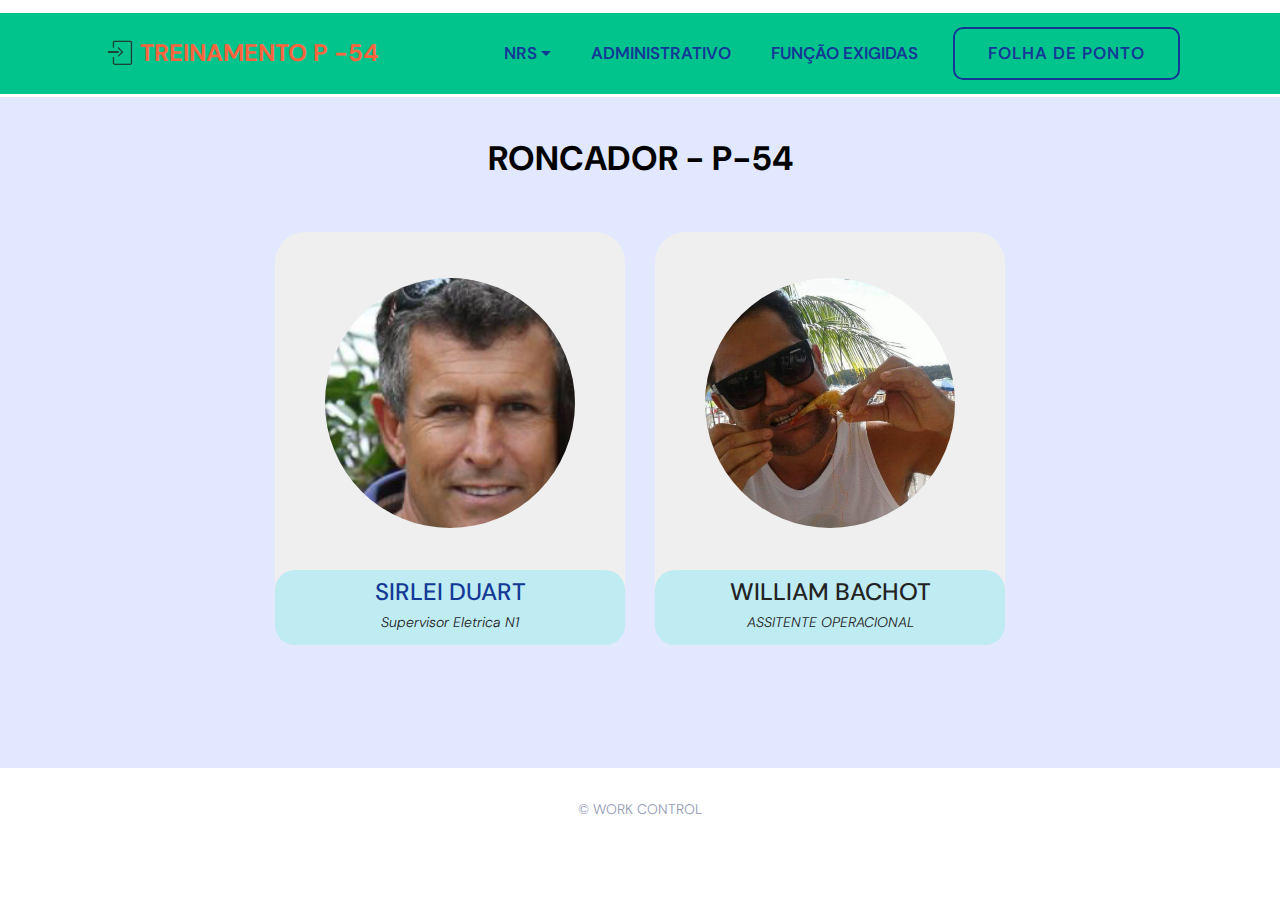
==== commit 558c8881: "create github pages" ====
--- a/index.html
+++ b/index.html
@@ -15,15 +15,15 @@
   <link rel="stylesheet" href="assets/font-awesome-brands/css/brands.min.css">
   <link rel="stylesheet" href="assets/font-awesome-solid/../css/fontawesome.min.css">
   <link rel="stylesheet" href="assets/font-awesome-solid/css/solid.min.css">
+  <link rel="stylesheet" href="assets/web/assets/mobirise-icons2/mobirise2.css">
   <link rel="stylesheet" href="assets/web/assets/mobirise-icons/mobirise-icons.css">
-  <link rel="stylesheet" href="assets/web/assets/mobirise-icons2/mobirise2.css">
   <link rel="stylesheet" href="assets/tether/tether.min.css">
   <link rel="stylesheet" href="assets/bootstrap/css/bootstrap.min.css">
   <link rel="stylesheet" href="assets/bootstrap/css/bootstrap-grid.min.css">
   <link rel="stylesheet" href="assets/bootstrap/css/bootstrap-reboot.min.css">
   <link rel="stylesheet" href="assets/web/assets/gdpr-plugin/gdpr-styles.css">
+  <link rel="stylesheet" href="assets/socicon/css/styles.css">
   <link rel="stylesheet" href="assets/dropdown/css/style.css">
-  <link rel="stylesheet" href="assets/socicon/css/styles.css">
   <link rel="stylesheet" href="assets/theme/css/style.css">
   <link rel="preload" as="style" href="assets/mobirise/css/mbr-additional.css"><link rel="stylesheet" href="assets/mobirise/css/mbr-additional.css" type="text/css">
   
@@ -31,7 +31,40 @@
   
 </head>
 <body>
-  <section class="team1 cid-stfQrDwLD7" id="team01-62">
+  <section class="menu cid-stksJaYSN6" once="menu" id="menu01-6m">
+    
+
+
+    <nav class="navbar navbar-dropdown navbar-expand-lg">
+        <div class="container">
+            <div class="navbar-brand">
+                <span class="navbar-logo">
+                    
+                        <span class="p-2 mbr-iconfont fa-check fa mbri-login"></span>
+                    
+                </span>
+                <span class="navbar-caption-wrap"><a class="navbar-caption text-secondary mbr-bold display-5" href="index.html">TREINAMENTO P -54</a></span>
+            </div>
+            <button class="navbar-toggler" type="button" data-toggle="collapse" data-target="#navbarSupportedContent" aria-controls="navbarNavAltMarkup" aria-expanded="false" aria-label="Toggle navigation">
+                <div class="hamburger">
+                    <span></span>
+                    <span></span>
+                    <span></span>
+                    <span></span>
+                </div>
+            </button>
+            <div class="collapse navbar-collapse" id="navbarSupportedContent">
+                <ul class="navbar-nav nav-dropdown" data-app-modern-menu="true"><li class="nav-item dropdown">
+                        <a class="nav-link link text-primary dropdown-toggle display-7" href="https://mobirise.com" aria-expanded="false" data-toggle="dropdown-submenu">
+                            NRS</a><div class="dropdown-menu"><a class="text-primary dropdown-item display-7" href="https://mobirise.com" aria-expanded="false">NR35</a><a class="text-primary dropdown-item display-7" href="https://mobirise.com" aria-expanded="false">NR12</a><a class="text-primary dropdown-item display-7" href="https://mobirise.com" aria-expanded="false">NR3740H</a></div></li><li class="nav-item"><a class="nav-link link text-primary display-7" href="https://mobirise.com" aria-expanded="false">ADMINISTRATIVO</a></li><li class="nav-item"><a class="nav-link link text-primary display-7" href="https://mobirise.com" aria-expanded="false">FUNÇÃO EXIGIDAS</a></li></ul>
+                <div class="navbar-buttons mbr-section-btn"><a class="btn btn-sm btn-primary-outline mbr-semibold display-7" href="assets/files/Roncador.PDF">FOLHA DE PONTO</a></div>
+                
+            </div>
+        </div>
+    </nav>
+</section>
+
+<section class="team1 cid-stfQrDwLD7" id="team01-62">
 
     
 
@@ -130,39 +163,6 @@
     </div>
 </section>
 
-<section class="menu cid-stksJaYSN6" once="menu" id="menu01-6m">
-    
-
-
-    <nav class="navbar navbar-dropdown navbar-expand-lg">
-        <div class="container">
-            <div class="navbar-brand">
-                <span class="navbar-logo">
-                    
-                        <span class="p-2 mbr-iconfont fa-check fa mbri-login"></span>
-                    
-                </span>
-                <span class="navbar-caption-wrap"><a class="navbar-caption text-secondary mbr-bold display-5" href="index.html">TREINAMENTO P -54</a></span>
-            </div>
-            <button class="navbar-toggler" type="button" data-toggle="collapse" data-target="#navbarSupportedContent" aria-controls="navbarNavAltMarkup" aria-expanded="false" aria-label="Toggle navigation">
-                <div class="hamburger">
-                    <span></span>
-                    <span></span>
-                    <span></span>
-                    <span></span>
-                </div>
-            </button>
-            <div class="collapse navbar-collapse" id="navbarSupportedContent">
-                <ul class="navbar-nav nav-dropdown" data-app-modern-menu="true"><li class="nav-item dropdown">
-                        <a class="nav-link link text-primary dropdown-toggle display-7" href="https://mobirise.com" aria-expanded="false" data-toggle="dropdown-submenu">
-                            NRS</a><div class="dropdown-menu"><a class="text-primary dropdown-item display-7" href="https://mobirise.com" aria-expanded="false">NR35</a><a class="text-primary dropdown-item display-7" href="https://mobirise.com" aria-expanded="false">NR12</a><a class="text-primary dropdown-item display-7" href="https://mobirise.com" aria-expanded="false">NR3740H</a></div></li><li class="nav-item"><a class="nav-link link text-primary display-7" href="https://mobirise.com" aria-expanded="false">ADMINISTRATIVO</a></li><li class="nav-item"><a class="nav-link link text-primary display-7" href="https://mobirise.com" aria-expanded="false">FUNÇÃO EXIGIDAS</a></li></ul>
-                <div class="navbar-buttons mbr-section-btn"><a class="btn btn-sm btn-primary-outline mbr-semibold display-7" href="assets/files/Roncador.PDF">FOLHA DE PONTO</a></div>
-                
-            </div>
-        </div>
-    </nav>
-</section>
-
 
   <script src="assets/web/assets/jquery/jquery.min.js"></script>
   <script src="assets/tether/tether.min.js"></script>
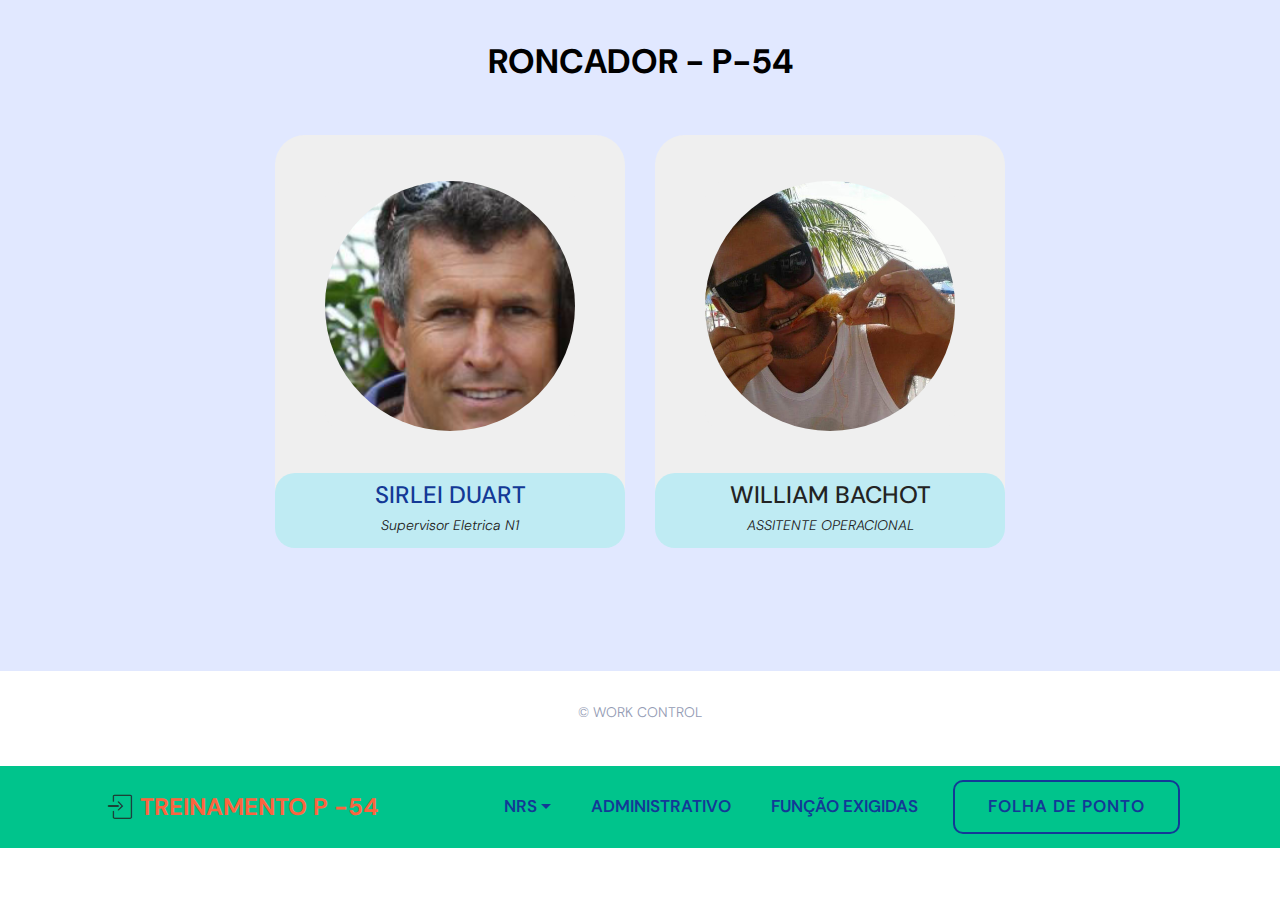
==== commit 823b5344: "create github pages" ====
--- a/index.html
+++ b/index.html
@@ -15,15 +15,15 @@
   <link rel="stylesheet" href="assets/font-awesome-brands/css/brands.min.css">
   <link rel="stylesheet" href="assets/font-awesome-solid/../css/fontawesome.min.css">
   <link rel="stylesheet" href="assets/font-awesome-solid/css/solid.min.css">
+  <link rel="stylesheet" href="assets/web/assets/mobirise-icons/mobirise-icons.css">
   <link rel="stylesheet" href="assets/web/assets/mobirise-icons2/mobirise2.css">
-  <link rel="stylesheet" href="assets/web/assets/mobirise-icons/mobirise-icons.css">
   <link rel="stylesheet" href="assets/tether/tether.min.css">
   <link rel="stylesheet" href="assets/bootstrap/css/bootstrap.min.css">
   <link rel="stylesheet" href="assets/bootstrap/css/bootstrap-grid.min.css">
   <link rel="stylesheet" href="assets/bootstrap/css/bootstrap-reboot.min.css">
   <link rel="stylesheet" href="assets/web/assets/gdpr-plugin/gdpr-styles.css">
+  <link rel="stylesheet" href="assets/dropdown/css/style.css">
   <link rel="stylesheet" href="assets/socicon/css/styles.css">
-  <link rel="stylesheet" href="assets/dropdown/css/style.css">
   <link rel="stylesheet" href="assets/theme/css/style.css">
   <link rel="preload" as="style" href="assets/mobirise/css/mbr-additional.css"><link rel="stylesheet" href="assets/mobirise/css/mbr-additional.css" type="text/css">
   
@@ -31,40 +31,7 @@
   
 </head>
 <body>
-  <section class="menu cid-stksJaYSN6" once="menu" id="menu01-6m">
-    
-
-
-    <nav class="navbar navbar-dropdown navbar-expand-lg">
-        <div class="container">
-            <div class="navbar-brand">
-                <span class="navbar-logo">
-                    
-                        <span class="p-2 mbr-iconfont fa-check fa mbri-login"></span>
-                    
-                </span>
-                <span class="navbar-caption-wrap"><a class="navbar-caption text-secondary mbr-bold display-5" href="index.html">TREINAMENTO P -54</a></span>
-            </div>
-            <button class="navbar-toggler" type="button" data-toggle="collapse" data-target="#navbarSupportedContent" aria-controls="navbarNavAltMarkup" aria-expanded="false" aria-label="Toggle navigation">
-                <div class="hamburger">
-                    <span></span>
-                    <span></span>
-                    <span></span>
-                    <span></span>
-                </div>
-            </button>
-            <div class="collapse navbar-collapse" id="navbarSupportedContent">
-                <ul class="navbar-nav nav-dropdown" data-app-modern-menu="true"><li class="nav-item dropdown">
-                        <a class="nav-link link text-primary dropdown-toggle display-7" href="https://mobirise.com" aria-expanded="false" data-toggle="dropdown-submenu">
-                            NRS</a><div class="dropdown-menu"><a class="text-primary dropdown-item display-7" href="https://mobirise.com" aria-expanded="false">NR35</a><a class="text-primary dropdown-item display-7" href="https://mobirise.com" aria-expanded="false">NR12</a><a class="text-primary dropdown-item display-7" href="https://mobirise.com" aria-expanded="false">NR3740H</a></div></li><li class="nav-item"><a class="nav-link link text-primary display-7" href="https://mobirise.com" aria-expanded="false">ADMINISTRATIVO</a></li><li class="nav-item"><a class="nav-link link text-primary display-7" href="https://mobirise.com" aria-expanded="false">FUNÇÃO EXIGIDAS</a></li></ul>
-                <div class="navbar-buttons mbr-section-btn"><a class="btn btn-sm btn-primary-outline mbr-semibold display-7" href="assets/files/Roncador.PDF">FOLHA DE PONTO</a></div>
-                
-            </div>
-        </div>
-    </nav>
-</section>
-
-<section class="team1 cid-stfQrDwLD7" id="team01-62">
+  <section class="team1 cid-stfQrDwLD7" id="team01-62">
 
     
 
@@ -163,6 +130,39 @@
     </div>
 </section>
 
+<section class="menu cid-stksJaYSN6" once="menu" id="menu01-6m">
+    
+
+
+    <nav class="navbar navbar-dropdown navbar-expand-lg">
+        <div class="container">
+            <div class="navbar-brand">
+                <span class="navbar-logo">
+                    
+                        <span class="p-2 mbr-iconfont fa-check fa mbri-login"></span>
+                    
+                </span>
+                <span class="navbar-caption-wrap"><a class="navbar-caption text-secondary mbr-bold display-5" href="index.html">TREINAMENTO P -54</a></span>
+            </div>
+            <button class="navbar-toggler" type="button" data-toggle="collapse" data-target="#navbarSupportedContent" aria-controls="navbarNavAltMarkup" aria-expanded="false" aria-label="Toggle navigation">
+                <div class="hamburger">
+                    <span></span>
+                    <span></span>
+                    <span></span>
+                    <span></span>
+                </div>
+            </button>
+            <div class="collapse navbar-collapse" id="navbarSupportedContent">
+                <ul class="navbar-nav nav-dropdown" data-app-modern-menu="true"><li class="nav-item dropdown">
+                        <a class="nav-link link text-primary dropdown-toggle display-7" href="https://mobirise.com" aria-expanded="false" data-toggle="dropdown-submenu">
+                            NRS</a><div class="dropdown-menu"><a class="text-primary dropdown-item display-7" href="https://mobirise.com" aria-expanded="false">NR35</a><a class="text-primary dropdown-item display-7" href="https://mobirise.com" aria-expanded="false">NR12</a><a class="text-primary dropdown-item display-7" href="https://mobirise.com" aria-expanded="false">NR3740H</a></div></li><li class="nav-item"><a class="nav-link link text-primary display-7" href="https://mobirise.com" aria-expanded="false">ADMINISTRATIVO</a></li><li class="nav-item"><a class="nav-link link text-primary display-7" href="https://mobirise.com" aria-expanded="false">FUNÇÃO EXIGIDAS</a></li></ul>
+                <div class="navbar-buttons mbr-section-btn"><a class="btn btn-sm btn-primary-outline mbr-semibold display-7" href="assets/files/Roncador.PDF">FOLHA DE PONTO</a></div>
+                
+            </div>
+        </div>
+    </nav>
+</section>
+
 
   <script src="assets/web/assets/jquery/jquery.min.js"></script>
   <script src="assets/tether/tether.min.js"></script>
--- a/assets/mobirise/css/mbr-additional.css
+++ b/assets/mobirise/css/mbr-additional.css
@@ -1638,6 +1638,94 @@
   color: @dangerColor;
 }
 }
+.cid-stQQ6XzmnV {
+  padding-top: 15px;
+  padding-bottom: 75px;
+  background-color: #ffffff;
+}
+@media (min-width: 991px) {
+  .cid-stQQ6XzmnV .row {
+    -webkit-box-orient: horizontal;
+    -webkit-box-direction: reverse;
+    -ms-flex-direction: row-reverse;
+    flex-direction: row-reverse;
+  }
+}
+.cid-stQQ6XzmnV .mbr-section-title {
+  color: #133996;
+}
+.cid-stQQ6XzmnV .mbr-text {
+  color: #133996;
+}
+.cid-stQQ6XzmnV .card-img span {
+  font-size: 96px;
+  color: #149dcc;
+}
+.cid-stQQ6XzmnV .mbr-iconfont {
+  -webkit-transition: all 0.3s;
+  transition: all 0.3s;
+  color: #133996 !important;
+  font-size: 2rem !important;
+  font-weight: bold;
+}
+.cid-stQQ6XzmnV .card {
+  text-align: center;
+  padding-top: 10px;
+  padding-bottom: 10px;
+}
+.cid-stQQ6XzmnV .card-outer-wrap {
+  padding-left: 14.1px;
+  padding-right: 14.1px;
+}
+.cid-stQQ6XzmnV .card-wrap {
+  background-color: #f5f6fa;
+  -webkit-transition: all 0.3s;
+  transition: all 0.3s;
+  border-radius: 20px;
+  padding-top: 2.9rem !important;
+  padding-bottom: 2.8rem !important;
+}
+.cid-stQQ6XzmnV .card-wrap .card-box {
+  padding-top: 27px;
+}
+.cid-stQQ6XzmnV .card-wrap:hover {
+  background-color: #bfebf3;
+  cursor: crosshair;
+  box-shadow: 0px 5px 20px 1px #bfebf3;
+}
+.cid-stQQ6XzmnV .card-title {
+  -webkit-transition: color 0.3s;
+  transition: color 0.3s;
+  color: #133996;
+}
+.cid-stQQ6XzmnV .row:nth-child(2) {
+  margin-top: 35px !important;
+}
+@media (max-width: 767px) {
+  .cid-stQQ6XzmnV .row:nth-child(2) {
+    margin-top: 0px !important;
+  }
+}
+@media (max-width: 991px) {
+  .cid-stQQ6XzmnV h1,
+  .cid-stQQ6XzmnV p,
+  .cid-stQQ6XzmnV .mbr-section-btn {
+    text-align: center;
+  }
+}
+@media (max-width: 576px) {
+  .cid-stQQ6XzmnV .card {
+    padding: 2rem !important;
+  }
+}
+.cid-spXvgcy7jS {
+  padding-top: 30px;
+  padding-bottom: 30px;
+  background-color: #ffffff;
+}
+.cid-spXvgcy7jS p {
+  color: #939bb4;
+}
 @primaryColor: #133996;
 @secondaryColor: #fc643f;
 @successColor: #00c48c;
@@ -1660,132 +1748,264 @@
 @isScrollToTopButton: false;
 @isPublish: true;
 
-.cid-stQQ6XzmnV {
+.cid-spXzxRvMoi {
+
+padding-top: (@paddingTop * 15px);
+padding-bottom: (@paddingBottom * 15px);
+background-color: @bgColor;
+.mbr-section {
+  text-align: center;
+  color: #fff;
+}
+P {
+  text-align: center;
+}
+}
+
+.cid-spXzxU5Y5c {
+
+padding-top: (@paddingTop * 15px);
+padding-bottom: (@paddingBottom * 15px);
+background-color: @bgColor;
+.mbr-section {
+  text-align: center;
+  color: #fff;
+}
+P {
+  text-align: center;
+}
+}
+
+.cid-spXzxY2agl {
+@fullWidth: true;
 @paddingTop: 1;
-@paddingBottom: 5;
-@reverseContent: true;
-@showTitle: true;
-@showSubTitle: false;
-@showText: true;
-@showButton: true;
-@showCardTitle: false;
-@showCardText: true;
-@rowsAmount: "2";
-@cardsAmount: "3";
-@IconSize: 2;
-@iconColor: #133996;
-@cardBgColor: #f5f6fa;
-@titlehover: #bfebf3;
-@uname__14: "file:///C:/Users/bacho/AppData/Local/Mobirise.com/Mobirise/sintoniabarra_0040gmail_002ecom/addons/creativem4/components/features02/../_images/background3.jpg";
-@uname__15: true;
-@uname__16: #ffffff;
-@bg-value: #ffffff;
-@bg-type: "color";
-@bg-color-value: #ffffff;
-@bg-parallax: false;
-@overlay: true;
-@overlayColor: #716c80;
-@overlayOpacity: 0.3;
-
-padding-top: (@paddingTop * 15px);
-padding-bottom: (@paddingBottom * 15px);
-& when (@bg-type = "color") {
-  background-color: @bg-value;
-}
-& when (@bg-type = "image") {
-  background-image: url(../../../@bg-value);
-  background-size: cover;
-}
-& when (@reverseContent) {
-  @media (min-width: 991px) {
-    .row {
-      -webkit-box-orient: horizontal;
-      -webkit-box-direction: reverse;
-      -ms-flex-direction: row-reverse;
-      flex-direction: row-reverse;
-    }
-  }
-}
-.mbr-section-title {
-  color: @primaryColor;
-}
-.mbr-text {
-  color: @primaryColor;
-}
-.card-img span {
-  font-size: 96px;
-  color: #149dcc;
-}
-.mbr-iconfont {
-  -webkit-transition: all 0.3s;
-  transition: all 0.3s;
-  color: @iconColor !important;
-  font-size: (@IconSize * 1rem) !important;
-  font-weight: bold;
-}
-.card {
-  text-align: center;
-  padding-top: 10px;
-  padding-bottom: 10px;
-  &-outer-wrap {
-    padding-left: 14.1px;
-    padding-right: 14.1px;
-  }
-  &-wrap {
-    background-color: @cardBgColor;
-    -webkit-transition: all 0.3s;
-    transition: all 0.3s;
-    border-radius: 20px;
-    padding-top: 2.9rem !important;
-    padding-bottom: 2.8rem !important;
-    .card-box {
-      padding-top: 27px;
-    }
-    &:hover {
-      background-color: @titlehover;
-      cursor: crosshair;
-      box-shadow: 0px 5px 20px 1px @titlehover;
-    }
-  }
-}
-.card-title {
-  -webkit-transition: color 0.3s;
-  transition: color 0.3s;
-  color: @iconColor;
-}
-.row:nth-child(2) {
-  margin-top: 35px !important;
-  @media (max-width: 767px) {
-    margin-top: 0px !important;
-  }
-}
-@media (max-width: 991px) {
-  h1, p, .mbr-section-btn {
-    text-align: center;
-  }
-}
-@media (max-width: 576px) {
-  .card {
-    padding: 2rem !important;
-  }
-}
-}
-
-.cid-stVtI72TQw {
-
-padding-top: (@paddingTop * 15px);
-padding-bottom: (@paddingBottom * 15px);
-background-color: @bgColor;
-.mbr-section {
-  text-align: center;
-  color: #fff;
-}
-}
-
-#witsec-custom-html-block-6p {
-}
-
-.cid-spXvgcy7jS {
+@paddingBottom: 1;
+@hrColor: #000000;
+@hrHeight: 2;
+@uname__13: "file:///C:/Users/bacho/AppData/Local/Mobirise.com/Mobirise/projects/project-2020-08-05_154810/assets/images/background1-1.jpg";
+@uname__14: false;
+@uname__15: #ffffff;
+@bg-value: #ffffff;
+@bg-type: "color";
+@bg-color-value: #ffffff;
+@bg-parallax: false;
+@overlay: true;
+@overlayColor: #ffffff;
+@overlayOpacity: 0.7;
+
+padding-top: (@paddingTop * 1rem);
+padding-bottom: (@paddingBottom * 1rem);
+& when (@bg-type = "color") {
+  background-color: @bg-value;
+}
+& when (@bg-type = "image") {
+  background-image: url(../../../@bg-value);
+}
+hr {
+  border: none;
+  color: @hrColor;
+  background-color: @hrColor;
+  border-radius: 0.5em;
+  height: (@hrHeight * 1px);
+}
+}
+
+.cid-spXBZ61iFy {
+
+padding-top: (@paddingTop * 15px);
+padding-bottom: (@paddingBottom * 15px);
+background-color: @bgColor;
+.mbr-section {
+  text-align: center;
+  color: #fff;
+}
+P {
+  text-align: center;
+}
+}
+
+#witsec-custom-html-block-21 {
+}
+
+.cid-spXCymgMDB {
+@fullWidth: true;
+@paddingTop: 1;
+@paddingBottom: 1;
+@hrColor: #000000;
+@hrHeight: 2;
+@uname__13: "file:///C:/Users/bacho/AppData/Local/Mobirise.com/Mobirise/projects/project-2020-08-05_154810/assets/images/background1-1.jpg";
+@uname__14: false;
+@uname__15: #ffffff;
+@bg-value: #ffffff;
+@bg-type: "color";
+@bg-color-value: #ffffff;
+@bg-parallax: false;
+@overlay: true;
+@overlayColor: #ffffff;
+@overlayOpacity: 0.7;
+
+padding-top: (@paddingTop * 1rem);
+padding-bottom: (@paddingBottom * 1rem);
+& when (@bg-type = "color") {
+  background-color: @bg-value;
+}
+& when (@bg-type = "image") {
+  background-image: url(../../../@bg-value);
+}
+hr {
+  border: none;
+  color: @hrColor;
+  background-color: @hrColor;
+  border-radius: 0.5em;
+  height: (@hrHeight * 1px);
+}
+}
+
+.cid-spXEnrhU7f {
+
+padding-top: (@paddingTop * 15px);
+padding-bottom: (@paddingBottom * 15px);
+background-color: @bgColor;
+.mbr-section {
+  text-align: center;
+  color: #fff;
+}
+P {
+  text-align: center;
+}
+}
+
+.cid-spXEoKjuwh {
+@fullWidth: true;
+@paddingTop: 1;
+@paddingBottom: 1;
+@hrColor: #000000;
+@hrHeight: 2;
+@uname__13: "file:///C:/Users/bacho/AppData/Local/Mobirise.com/Mobirise/projects/project-2020-08-05_154810/assets/images/background1-1.jpg";
+@uname__14: false;
+@uname__15: #ffffff;
+@bg-value: #ffffff;
+@bg-type: "color";
+@bg-color-value: #ffffff;
+@bg-parallax: false;
+@overlay: true;
+@overlayColor: #ffffff;
+@overlayOpacity: 0.7;
+
+padding-top: (@paddingTop * 1rem);
+padding-bottom: (@paddingBottom * 1rem);
+& when (@bg-type = "color") {
+  background-color: @bg-value;
+}
+& when (@bg-type = "image") {
+  background-image: url(../../../@bg-value);
+}
+hr {
+  border: none;
+  color: @hrColor;
+  background-color: @hrColor;
+  border-radius: 0.5em;
+  height: (@hrHeight * 1px);
+}
+}
+
+.cid-spXF7MfiNt {
+
+padding-top: (@paddingTop * 15px);
+padding-bottom: (@paddingBottom * 15px);
+background-color: @bgColor;
+.mbr-section {
+  text-align: center;
+  color: #fff;
+}
+P {
+  text-align: center;
+}
+}
+
+.cid-spXFagpvCA {
+@fullWidth: true;
+@paddingTop: 1;
+@paddingBottom: 1;
+@hrColor: #000000;
+@hrHeight: 2;
+@uname__13: "file:///C:/Users/bacho/AppData/Local/Mobirise.com/Mobirise/projects/project-2020-08-05_154810/assets/images/background1-1.jpg";
+@uname__14: false;
+@uname__15: #ffffff;
+@bg-value: #ffffff;
+@bg-type: "color";
+@bg-color-value: #ffffff;
+@bg-parallax: false;
+@overlay: true;
+@overlayColor: #ffffff;
+@overlayOpacity: 0.7;
+
+padding-top: (@paddingTop * 1rem);
+padding-bottom: (@paddingBottom * 1rem);
+& when (@bg-type = "color") {
+  background-color: @bg-value;
+}
+& when (@bg-type = "image") {
+  background-image: url(../../../@bg-value);
+}
+hr {
+  border: none;
+  color: @hrColor;
+  background-color: @hrColor;
+  border-radius: 0.5em;
+  height: (@hrHeight * 1px);
+}
+}
+
+.cid-spXGdmaUyk {
+
+padding-top: (@paddingTop * 15px);
+padding-bottom: (@paddingBottom * 15px);
+background-color: @bgColor;
+.mbr-section {
+  text-align: center;
+  color: #fff;
+}
+P {
+  text-align: center;
+}
+}
+
+.cid-spXGeA7nZw {
+@fullWidth: true;
+@paddingTop: 1;
+@paddingBottom: 1;
+@hrColor: #000000;
+@hrHeight: 2;
+@uname__13: "file:///C:/Users/bacho/AppData/Local/Mobirise.com/Mobirise/projects/project-2020-08-05_154810/assets/images/background1-1.jpg";
+@uname__14: false;
+@uname__15: #ffffff;
+@bg-value: #ffffff;
+@bg-type: "color";
+@bg-color-value: #ffffff;
+@bg-parallax: false;
+@overlay: true;
+@overlayColor: #ffffff;
+@overlayOpacity: 0.7;
+
+padding-top: (@paddingTop * 1rem);
+padding-bottom: (@paddingBottom * 1rem);
+& when (@bg-type = "color") {
+  background-color: @bg-value;
+}
+& when (@bg-type = "image") {
+  background-image: url(../../../@bg-value);
+}
+hr {
+  border: none;
+  color: @hrColor;
+  background-color: @hrColor;
+  border-radius: 0.5em;
+  height: (@hrHeight * 1px);
+}
+}
+
+.cid-spXzyhOEEF {
 @paddingTop: 2;
 @paddingBottom: 2;
 @reveal: false;
@@ -1834,7 +2054,7 @@
 @isScrollToTopButton: false;
 @isPublish: true;
 
-.cid-spXzxRvMoi {
+.cid-sq2Cj0rMvn {
 
 padding-top: (@paddingTop * 15px);
 padding-bottom: (@paddingBottom * 15px);
@@ -1848,7 +2068,7 @@
 }
 }
 
-.cid-spXzxU5Y5c {
+.cid-sq2Cj1Op6R {
 
 padding-top: (@paddingTop * 15px);
 padding-bottom: (@paddingBottom * 15px);
@@ -1862,7 +2082,7 @@
 }
 }
 
-.cid-spXzxY2agl {
+.cid-sq2Cj35IjW {
 @fullWidth: true;
 @paddingTop: 1;
 @paddingBottom: 1;
@@ -1896,7 +2116,7 @@
 }
 }
 
-.cid-spXBZ61iFy {
+.cid-sq2Cj4v3JE {
 
 padding-top: (@paddingTop * 15px);
 padding-bottom: (@paddingBottom * 15px);
@@ -1910,10 +2130,7 @@
 }
 }
 
-#witsec-custom-html-block-21 {
-}
-
-.cid-spXCymgMDB {
+.cid-sq2Cj5NOHw {
 @fullWidth: true;
 @paddingTop: 1;
 @paddingBottom: 1;
@@ -1947,7 +2164,7 @@
 }
 }
 
-.cid-spXEnrhU7f {
+.cid-sq2Cj6Qyy3 {
 
 padding-top: (@paddingTop * 15px);
 padding-bottom: (@paddingBottom * 15px);
@@ -1961,7 +2178,7 @@
 }
 }
 
-.cid-spXEoKjuwh {
+.cid-sq2Cj7Yd03 {
 @fullWidth: true;
 @paddingTop: 1;
 @paddingBottom: 1;
@@ -1995,7 +2212,7 @@
 }
 }
 
-.cid-spXF7MfiNt {
+.cid-sq2Cj9cygq {
 
 padding-top: (@paddingTop * 15px);
 padding-bottom: (@paddingBottom * 15px);
@@ -2009,7 +2226,7 @@
 }
 }
 
-.cid-spXFagpvCA {
+.cid-sq2Cjajd3B {
 @fullWidth: true;
 @paddingTop: 1;
 @paddingBottom: 1;
@@ -2043,7 +2260,7 @@
 }
 }
 
-.cid-spXGdmaUyk {
+.cid-sq2Cjbz7B6 {
 
 padding-top: (@paddingTop * 15px);
 padding-bottom: (@paddingBottom * 15px);
@@ -2057,7 +2274,7 @@
 }
 }
 
-.cid-spXGeA7nZw {
+.cid-sq2CjcMFeJ {
 @fullWidth: true;
 @paddingTop: 1;
 @paddingBottom: 1;
@@ -2091,7 +2308,106 @@
 }
 }
 
-.cid-spXzyhOEEF {
+.cid-sq2CjdWU3I {
+
+padding-top: (@paddingTop * 15px);
+padding-bottom: (@paddingBottom * 15px);
+background-color: @bgColor;
+.mbr-section {
+  text-align: center;
+  color: #fff;
+}
+P {
+  text-align: center;
+}
+}
+
+.cid-sq2CjffZz6 {
+@fullWidth: true;
+@paddingTop: 1;
+@paddingBottom: 1;
+@hrColor: #000000;
+@hrHeight: 2;
+@uname__13: "file:///C:/Users/bacho/AppData/Local/Mobirise.com/Mobirise/projects/project-2020-08-05_154810/assets/images/background1-1.jpg";
+@uname__14: false;
+@uname__15: #ffffff;
+@bg-value: #ffffff;
+@bg-type: "color";
+@bg-color-value: #ffffff;
+@bg-parallax: false;
+@overlay: true;
+@overlayColor: #ffffff;
+@overlayOpacity: 0.7;
+
+padding-top: (@paddingTop * 1rem);
+padding-bottom: (@paddingBottom * 1rem);
+& when (@bg-type = "color") {
+  background-color: @bg-value;
+}
+& when (@bg-type = "image") {
+  background-image: url(../../../@bg-value);
+}
+hr {
+  border: none;
+  color: @hrColor;
+  background-color: @hrColor;
+  border-radius: 0.5em;
+  height: (@hrHeight * 1px);
+}
+}
+
+.cid-sq2VQtpi94 {
+
+padding-top: (@paddingTop * 15px);
+padding-bottom: (@paddingBottom * 15px);
+background-color: @bgColor;
+.mbr-section {
+  text-align: center;
+  color: #fff;
+}
+P {
+  text-align: center;
+}
+}
+
+.cid-sq2Wm6JVKI {
+@fullWidth: true;
+@paddingTop: 1;
+@paddingBottom: 1;
+@hrColor: #000000;
+@hrHeight: 2;
+@uname__13: "file:///C:/Users/bacho/AppData/Local/Mobirise.com/Mobirise/projects/project-2020-08-05_154810/assets/images/background1-1.jpg";
+@uname__14: false;
+@uname__15: #ffffff;
+@bg-value: #ffffff;
+@bg-type: "color";
+@bg-color-value: #ffffff;
+@bg-parallax: false;
+@overlay: true;
+@overlayColor: #ffffff;
+@overlayOpacity: 0.7;
+
+padding-top: (@paddingTop * 1rem);
+padding-bottom: (@paddingBottom * 1rem);
+& when (@bg-type = "color") {
+  background-color: @bg-value;
+}
+& when (@bg-type = "image") {
+  background-image: url(../../../@bg-value);
+}
+hr {
+  border: none;
+  color: @hrColor;
+  background-color: @hrColor;
+  border-radius: 0.5em;
+  height: (@hrHeight * 1px);
+}
+}
+
+#witsec-custom-html-block-2t {
+}
+
+.cid-sq2Cjhdzr6 {
 @paddingTop: 2;
 @paddingBottom: 2;
 @reveal: false;
@@ -2140,7 +2456,7 @@
 @isScrollToTopButton: false;
 @isPublish: true;
 
-.cid-sq2Cj0rMvn {
+.cid-sq2YPCb6KZ {
 
 padding-top: (@paddingTop * 15px);
 padding-bottom: (@paddingBottom * 15px);
@@ -2154,7 +2470,7 @@
 }
 }
 
-.cid-sq2Cj1Op6R {
+.cid-sq2YPDQKht {
 
 padding-top: (@paddingTop * 15px);
 padding-bottom: (@paddingBottom * 15px);
@@ -2168,7 +2484,7 @@
 }
 }
 
-.cid-sq2Cj35IjW {
+.cid-sq2YPFubkA {
 @fullWidth: true;
 @paddingTop: 1;
 @paddingBottom: 1;
@@ -2202,7 +2518,7 @@
 }
 }
 
-.cid-sq2Cj4v3JE {
+.cid-sq2YPGUmtK {
 
 padding-top: (@paddingTop * 15px);
 padding-bottom: (@paddingBottom * 15px);
@@ -2216,7 +2532,7 @@
 }
 }
 
-.cid-sq2Cj5NOHw {
+.cid-sq2YPLoqCV {
 @fullWidth: true;
 @paddingTop: 1;
 @paddingBottom: 1;
@@ -2250,7 +2566,7 @@
 }
 }
 
-.cid-sq2Cj6Qyy3 {
+.cid-sq2YPMKeaO {
 
 padding-top: (@paddingTop * 15px);
 padding-bottom: (@paddingBottom * 15px);
@@ -2264,7 +2580,7 @@
 }
 }
 
-.cid-sq2Cj7Yd03 {
+.cid-sq2YPOp4Cg {
 @fullWidth: true;
 @paddingTop: 1;
 @paddingBottom: 1;
@@ -2298,7 +2614,7 @@
 }
 }
 
-.cid-sq2Cj9cygq {
+.cid-sq33Gutc4A {
 
 padding-top: (@paddingTop * 15px);
 padding-bottom: (@paddingBottom * 15px);
@@ -2312,7 +2628,7 @@
 }
 }
 
-.cid-sq2Cjajd3B {
+.cid-sq33TiuOwj {
 @fullWidth: true;
 @paddingTop: 1;
 @paddingBottom: 1;
@@ -2346,7 +2662,7 @@
 }
 }
 
-.cid-sq2Cjbz7B6 {
+.cid-sq342eAmaf {
 
 padding-top: (@paddingTop * 15px);
 padding-bottom: (@paddingBottom * 15px);
@@ -2360,7 +2676,7 @@
 }
 }
 
-.cid-sq2CjcMFeJ {
+.cid-sq34gc32Y2 {
 @fullWidth: true;
 @paddingTop: 1;
 @paddingBottom: 1;
@@ -2394,7 +2710,7 @@
 }
 }
 
-.cid-sq2CjdWU3I {
+.cid-sq34r0KgG8 {
 
 padding-top: (@paddingTop * 15px);
 padding-bottom: (@paddingBottom * 15px);
@@ -2408,7 +2724,7 @@
 }
 }
 
-.cid-sq2CjffZz6 {
+.cid-sq39iry9F3 {
 @fullWidth: true;
 @paddingTop: 1;
 @paddingBottom: 1;
@@ -2442,7 +2758,7 @@
 }
 }
 
-.cid-sq2VQtpi94 {
+.cid-sq34QhSSIu {
 
 padding-top: (@paddingTop * 15px);
 padding-bottom: (@paddingBottom * 15px);
@@ -2456,7 +2772,7 @@
 }
 }
 
-.cid-sq2Wm6JVKI {
+.cid-sq39aq7VzW {
 @fullWidth: true;
 @paddingTop: 1;
 @paddingBottom: 1;
@@ -2490,10 +2806,535 @@
 }
 }
 
-#witsec-custom-html-block-2t {
-}
-
-.cid-sq2Cjhdzr6 {
+.cid-sq35i4cMy0 {
+
+padding-top: (@paddingTop * 15px);
+padding-bottom: (@paddingBottom * 15px);
+background-color: @bgColor;
+.mbr-section {
+  text-align: center;
+  color: #fff;
+}
+P {
+  text-align: center;
+}
+}
+
+.cid-sq35Vz8dJf {
+@fullWidth: true;
+@paddingTop: 1;
+@paddingBottom: 1;
+@hrColor: #000000;
+@hrHeight: 2;
+@uname__13: "file:///C:/Users/bacho/AppData/Local/Mobirise.com/Mobirise/projects/project-2020-08-05_154810/assets/images/background1-1.jpg";
+@uname__14: false;
+@uname__15: #ffffff;
+@bg-value: #ffffff;
+@bg-type: "color";
+@bg-color-value: #ffffff;
+@bg-parallax: false;
+@overlay: true;
+@overlayColor: #ffffff;
+@overlayOpacity: 0.7;
+
+padding-top: (@paddingTop * 1rem);
+padding-bottom: (@paddingBottom * 1rem);
+& when (@bg-type = "color") {
+  background-color: @bg-value;
+}
+& when (@bg-type = "image") {
+  background-image: url(../../../@bg-value);
+}
+hr {
+  border: none;
+  color: @hrColor;
+  background-color: @hrColor;
+  border-radius: 0.5em;
+  height: (@hrHeight * 1px);
+}
+}
+
+.cid-sq35ojtlTf {
+
+padding-top: (@paddingTop * 15px);
+padding-bottom: (@paddingBottom * 15px);
+background-color: @bgColor;
+.mbr-section {
+  text-align: center;
+  color: #fff;
+}
+P {
+  text-align: center;
+}
+}
+
+.cid-sq35XOckQq {
+@fullWidth: true;
+@paddingTop: 1;
+@paddingBottom: 1;
+@hrColor: #000000;
+@hrHeight: 2;
+@uname__13: "file:///C:/Users/bacho/AppData/Local/Mobirise.com/Mobirise/projects/project-2020-08-05_154810/assets/images/background1-1.jpg";
+@uname__14: false;
+@uname__15: #ffffff;
+@bg-value: #ffffff;
+@bg-type: "color";
+@bg-color-value: #ffffff;
+@bg-parallax: false;
+@overlay: true;
+@overlayColor: #ffffff;
+@overlayOpacity: 0.7;
+
+padding-top: (@paddingTop * 1rem);
+padding-bottom: (@paddingBottom * 1rem);
+& when (@bg-type = "color") {
+  background-color: @bg-value;
+}
+& when (@bg-type = "image") {
+  background-image: url(../../../@bg-value);
+}
+hr {
+  border: none;
+  color: @hrColor;
+  background-color: @hrColor;
+  border-radius: 0.5em;
+  height: (@hrHeight * 1px);
+}
+}
+
+.cid-sq3axAXTAp {
+
+padding-top: (@paddingTop * 15px);
+padding-bottom: (@paddingBottom * 15px);
+background-color: @bgColor;
+.mbr-section {
+  text-align: center;
+  color: #fff;
+}
+P {
+  text-align: center;
+}
+}
+
+.cid-sq3aXjo158 {
+@fullWidth: true;
+@paddingTop: 1;
+@paddingBottom: 1;
+@hrColor: #000000;
+@hrHeight: 2;
+@uname__13: "file:///C:/Users/bacho/AppData/Local/Mobirise.com/Mobirise/projects/project-2020-08-05_154810/assets/images/background1-1.jpg";
+@uname__14: false;
+@uname__15: #ffffff;
+@bg-value: #ffffff;
+@bg-type: "color";
+@bg-color-value: #ffffff;
+@bg-parallax: false;
+@overlay: true;
+@overlayColor: #ffffff;
+@overlayOpacity: 0.7;
+
+padding-top: (@paddingTop * 1rem);
+padding-bottom: (@paddingBottom * 1rem);
+& when (@bg-type = "color") {
+  background-color: @bg-value;
+}
+& when (@bg-type = "image") {
+  background-image: url(../../../@bg-value);
+}
+hr {
+  border: none;
+  color: @hrColor;
+  background-color: @hrColor;
+  border-radius: 0.5em;
+  height: (@hrHeight * 1px);
+}
+}
+
+.cid-sq3biihit8 {
+
+padding-top: (@paddingTop * 15px);
+padding-bottom: (@paddingBottom * 15px);
+background-color: @bgColor;
+.mbr-section {
+  text-align: center;
+  color: #fff;
+}
+P {
+  text-align: center;
+}
+}
+
+.cid-sq3bHOQPMt {
+@fullWidth: true;
+@paddingTop: 1;
+@paddingBottom: 1;
+@hrColor: #000000;
+@hrHeight: 2;
+@uname__13: "file:///C:/Users/bacho/AppData/Local/Mobirise.com/Mobirise/projects/project-2020-08-05_154810/assets/images/background1-1.jpg";
+@uname__14: false;
+@uname__15: #ffffff;
+@bg-value: #ffffff;
+@bg-type: "color";
+@bg-color-value: #ffffff;
+@bg-parallax: false;
+@overlay: true;
+@overlayColor: #ffffff;
+@overlayOpacity: 0.7;
+
+padding-top: (@paddingTop * 1rem);
+padding-bottom: (@paddingBottom * 1rem);
+& when (@bg-type = "color") {
+  background-color: @bg-value;
+}
+& when (@bg-type = "image") {
+  background-image: url(../../../@bg-value);
+}
+hr {
+  border: none;
+  color: @hrColor;
+  background-color: @hrColor;
+  border-radius: 0.5em;
+  height: (@hrHeight * 1px);
+}
+}
+
+.cid-sq3bVYaqfp {
+
+padding-top: (@paddingTop * 15px);
+padding-bottom: (@paddingBottom * 15px);
+background-color: @bgColor;
+.mbr-section {
+  text-align: center;
+  color: #fff;
+}
+P {
+  text-align: center;
+}
+}
+
+.cid-sq3cAKX2Iy {
+@fullWidth: true;
+@paddingTop: 1;
+@paddingBottom: 1;
+@hrColor: #000000;
+@hrHeight: 2;
+@uname__13: "file:///C:/Users/bacho/AppData/Local/Mobirise.com/Mobirise/projects/project-2020-08-05_154810/assets/images/background1-1.jpg";
+@uname__14: false;
+@uname__15: #ffffff;
+@bg-value: #ffffff;
+@bg-type: "color";
+@bg-color-value: #ffffff;
+@bg-parallax: false;
+@overlay: true;
+@overlayColor: #ffffff;
+@overlayOpacity: 0.7;
+
+padding-top: (@paddingTop * 1rem);
+padding-bottom: (@paddingBottom * 1rem);
+& when (@bg-type = "color") {
+  background-color: @bg-value;
+}
+& when (@bg-type = "image") {
+  background-image: url(../../../@bg-value);
+}
+hr {
+  border: none;
+  color: @hrColor;
+  background-color: @hrColor;
+  border-radius: 0.5em;
+  height: (@hrHeight * 1px);
+}
+}
+
+.cid-sq3cDE74mY {
+
+padding-top: (@paddingTop * 15px);
+padding-bottom: (@paddingBottom * 15px);
+background-color: @bgColor;
+.mbr-section {
+  text-align: center;
+  color: #fff;
+}
+P {
+  text-align: center;
+}
+}
+
+.cid-sq3cX1UFE6 {
+@fullWidth: true;
+@paddingTop: 1;
+@paddingBottom: 1;
+@hrColor: #000000;
+@hrHeight: 2;
+@uname__13: "file:///C:/Users/bacho/AppData/Local/Mobirise.com/Mobirise/projects/project-2020-08-05_154810/assets/images/background1-1.jpg";
+@uname__14: false;
+@uname__15: #ffffff;
+@bg-value: #ffffff;
+@bg-type: "color";
+@bg-color-value: #ffffff;
+@bg-parallax: false;
+@overlay: true;
+@overlayColor: #ffffff;
+@overlayOpacity: 0.7;
+
+padding-top: (@paddingTop * 1rem);
+padding-bottom: (@paddingBottom * 1rem);
+& when (@bg-type = "color") {
+  background-color: @bg-value;
+}
+& when (@bg-type = "image") {
+  background-image: url(../../../@bg-value);
+}
+hr {
+  border: none;
+  color: @hrColor;
+  background-color: @hrColor;
+  border-radius: 0.5em;
+  height: (@hrHeight * 1px);
+}
+}
+
+.cid-sq3cZO81dk {
+
+padding-top: (@paddingTop * 15px);
+padding-bottom: (@paddingBottom * 15px);
+background-color: @bgColor;
+.mbr-section {
+  text-align: center;
+  color: #fff;
+}
+P {
+  text-align: center;
+}
+}
+
+.cid-sq3dJmGIzm {
+@fullWidth: true;
+@paddingTop: 1;
+@paddingBottom: 1;
+@hrColor: #000000;
+@hrHeight: 2;
+@uname__13: "file:///C:/Users/bacho/AppData/Local/Mobirise.com/Mobirise/projects/project-2020-08-05_154810/assets/images/background1-1.jpg";
+@uname__14: false;
+@uname__15: #ffffff;
+@bg-value: #ffffff;
+@bg-type: "color";
+@bg-color-value: #ffffff;
+@bg-parallax: false;
+@overlay: true;
+@overlayColor: #ffffff;
+@overlayOpacity: 0.7;
+
+padding-top: (@paddingTop * 1rem);
+padding-bottom: (@paddingBottom * 1rem);
+& when (@bg-type = "color") {
+  background-color: @bg-value;
+}
+& when (@bg-type = "image") {
+  background-image: url(../../../@bg-value);
+}
+hr {
+  border: none;
+  color: @hrColor;
+  background-color: @hrColor;
+  border-radius: 0.5em;
+  height: (@hrHeight * 1px);
+}
+}
+
+.cid-sq3dPs77hj {
+
+padding-top: (@paddingTop * 15px);
+padding-bottom: (@paddingBottom * 15px);
+background-color: @bgColor;
+.mbr-section {
+  text-align: center;
+  color: #fff;
+}
+P {
+  text-align: center;
+}
+}
+
+.cid-sq3efhRr5t {
+@fullWidth: true;
+@paddingTop: 1;
+@paddingBottom: 1;
+@hrColor: #000000;
+@hrHeight: 2;
+@uname__13: "file:///C:/Users/bacho/AppData/Local/Mobirise.com/Mobirise/projects/project-2020-08-05_154810/assets/images/background1-1.jpg";
+@uname__14: false;
+@uname__15: #ffffff;
+@bg-value: #ffffff;
+@bg-type: "color";
+@bg-color-value: #ffffff;
+@bg-parallax: false;
+@overlay: true;
+@overlayColor: #ffffff;
+@overlayOpacity: 0.7;
+
+padding-top: (@paddingTop * 1rem);
+padding-bottom: (@paddingBottom * 1rem);
+& when (@bg-type = "color") {
+  background-color: @bg-value;
+}
+& when (@bg-type = "image") {
+  background-image: url(../../../@bg-value);
+}
+hr {
+  border: none;
+  color: @hrColor;
+  background-color: @hrColor;
+  border-radius: 0.5em;
+  height: (@hrHeight * 1px);
+}
+}
+
+.cid-sq3ehRai3C {
+
+padding-top: (@paddingTop * 15px);
+padding-bottom: (@paddingBottom * 15px);
+background-color: @bgColor;
+.mbr-section {
+  text-align: center;
+  color: #fff;
+}
+P {
+  text-align: center;
+}
+}
+
+.cid-sq3eRmwFe1 {
+@fullWidth: true;
+@paddingTop: 1;
+@paddingBottom: 1;
+@hrColor: #000000;
+@hrHeight: 2;
+@uname__13: "file:///C:/Users/bacho/AppData/Local/Mobirise.com/Mobirise/projects/project-2020-08-05_154810/assets/images/background1-1.jpg";
+@uname__14: false;
+@uname__15: #ffffff;
+@bg-value: #ffffff;
+@bg-type: "color";
+@bg-color-value: #ffffff;
+@bg-parallax: false;
+@overlay: true;
+@overlayColor: #ffffff;
+@overlayOpacity: 0.7;
+
+padding-top: (@paddingTop * 1rem);
+padding-bottom: (@paddingBottom * 1rem);
+& when (@bg-type = "color") {
+  background-color: @bg-value;
+}
+& when (@bg-type = "image") {
+  background-image: url(../../../@bg-value);
+}
+hr {
+  border: none;
+  color: @hrColor;
+  background-color: @hrColor;
+  border-radius: 0.5em;
+  height: (@hrHeight * 1px);
+}
+}
+
+.cid-sq3eUjgtJG {
+
+padding-top: (@paddingTop * 15px);
+padding-bottom: (@paddingBottom * 15px);
+background-color: @bgColor;
+.mbr-section {
+  text-align: center;
+  color: #fff;
+}
+P {
+  text-align: center;
+}
+}
+
+.cid-sq3fdEoeuQ {
+@fullWidth: true;
+@paddingTop: 1;
+@paddingBottom: 1;
+@hrColor: #000000;
+@hrHeight: 2;
+@uname__13: "file:///C:/Users/bacho/AppData/Local/Mobirise.com/Mobirise/projects/project-2020-08-05_154810/assets/images/background1-1.jpg";
+@uname__14: false;
+@uname__15: #ffffff;
+@bg-value: #ffffff;
+@bg-type: "color";
+@bg-color-value: #ffffff;
+@bg-parallax: false;
+@overlay: true;
+@overlayColor: #ffffff;
+@overlayOpacity: 0.7;
+
+padding-top: (@paddingTop * 1rem);
+padding-bottom: (@paddingBottom * 1rem);
+& when (@bg-type = "color") {
+  background-color: @bg-value;
+}
+& when (@bg-type = "image") {
+  background-image: url(../../../@bg-value);
+}
+hr {
+  border: none;
+  color: @hrColor;
+  background-color: @hrColor;
+  border-radius: 0.5em;
+  height: (@hrHeight * 1px);
+}
+}
+
+.cid-sq3flpb3ym {
+
+padding-top: (@paddingTop * 15px);
+padding-bottom: (@paddingBottom * 15px);
+background-color: @bgColor;
+.mbr-section {
+  text-align: center;
+  color: #fff;
+}
+P {
+  text-align: center;
+}
+}
+
+.cid-sq3fQAcbKv {
+@fullWidth: true;
+@paddingTop: 1;
+@paddingBottom: 1;
+@hrColor: #000000;
+@hrHeight: 2;
+@uname__13: "file:///C:/Users/bacho/AppData/Local/Mobirise.com/Mobirise/projects/project-2020-08-05_154810/assets/images/background1-1.jpg";
+@uname__14: false;
+@uname__15: #ffffff;
+@bg-value: #ffffff;
+@bg-type: "color";
+@bg-color-value: #ffffff;
+@bg-parallax: false;
+@overlay: true;
+@overlayColor: #ffffff;
+@overlayOpacity: 0.7;
+
+padding-top: (@paddingTop * 1rem);
+padding-bottom: (@paddingBottom * 1rem);
+& when (@bg-type = "color") {
+  background-color: @bg-value;
+}
+& when (@bg-type = "image") {
+  background-image: url(../../../@bg-value);
+}
+hr {
+  border: none;
+  color: @hrColor;
+  background-color: @hrColor;
+  border-radius: 0.5em;
+  height: (@hrHeight * 1px);
+}
+}
+
+.cid-sq2YPYti4n {
 @paddingTop: 2;
 @paddingBottom: 2;
 @reveal: false;
@@ -2519,6 +3360,9 @@
 p {
   color: @dangerColor;
 }
+}
+
+#witsec-custom-html-block-31 {
 }
 @primaryColor: #133996;
 @secondaryColor: #fc643f;
@@ -2542,7 +3386,7 @@
 @isScrollToTopButton: false;
 @isPublish: true;
 
-.cid-sq2YPCb6KZ {
+.cid-sq3iQJ5m4P {
 
 padding-top: (@paddingTop * 15px);
 padding-bottom: (@paddingBottom * 15px);
@@ -2556,871 +3400,10 @@
 }
 }
 
-.cid-sq2YPDQKht {
-
-padding-top: (@paddingTop * 15px);
-padding-bottom: (@paddingBottom * 15px);
-background-color: @bgColor;
-.mbr-section {
-  text-align: center;
-  color: #fff;
-}
-P {
-  text-align: center;
-}
-}
-
-.cid-sq2YPFubkA {
-@fullWidth: true;
-@paddingTop: 1;
-@paddingBottom: 1;
-@hrColor: #000000;
-@hrHeight: 2;
-@uname__13: "file:///C:/Users/bacho/AppData/Local/Mobirise.com/Mobirise/projects/project-2020-08-05_154810/assets/images/background1-1.jpg";
-@uname__14: false;
-@uname__15: #ffffff;
-@bg-value: #ffffff;
-@bg-type: "color";
-@bg-color-value: #ffffff;
-@bg-parallax: false;
-@overlay: true;
-@overlayColor: #ffffff;
-@overlayOpacity: 0.7;
-
-padding-top: (@paddingTop * 1rem);
-padding-bottom: (@paddingBottom * 1rem);
-& when (@bg-type = "color") {
-  background-color: @bg-value;
-}
-& when (@bg-type = "image") {
-  background-image: url(../../../@bg-value);
-}
-hr {
-  border: none;
-  color: @hrColor;
-  background-color: @hrColor;
-  border-radius: 0.5em;
-  height: (@hrHeight * 1px);
-}
-}
-
-.cid-sq2YPGUmtK {
-
-padding-top: (@paddingTop * 15px);
-padding-bottom: (@paddingBottom * 15px);
-background-color: @bgColor;
-.mbr-section {
-  text-align: center;
-  color: #fff;
-}
-P {
-  text-align: center;
-}
-}
-
-.cid-sq2YPLoqCV {
-@fullWidth: true;
-@paddingTop: 1;
-@paddingBottom: 1;
-@hrColor: #000000;
-@hrHeight: 2;
-@uname__13: "file:///C:/Users/bacho/AppData/Local/Mobirise.com/Mobirise/projects/project-2020-08-05_154810/assets/images/background1-1.jpg";
-@uname__14: false;
-@uname__15: #ffffff;
-@bg-value: #ffffff;
-@bg-type: "color";
-@bg-color-value: #ffffff;
-@bg-parallax: false;
-@overlay: true;
-@overlayColor: #ffffff;
-@overlayOpacity: 0.7;
-
-padding-top: (@paddingTop * 1rem);
-padding-bottom: (@paddingBottom * 1rem);
-& when (@bg-type = "color") {
-  background-color: @bg-value;
-}
-& when (@bg-type = "image") {
-  background-image: url(../../../@bg-value);
-}
-hr {
-  border: none;
-  color: @hrColor;
-  background-color: @hrColor;
-  border-radius: 0.5em;
-  height: (@hrHeight * 1px);
-}
-}
-
-.cid-sq2YPMKeaO {
-
-padding-top: (@paddingTop * 15px);
-padding-bottom: (@paddingBottom * 15px);
-background-color: @bgColor;
-.mbr-section {
-  text-align: center;
-  color: #fff;
-}
-P {
-  text-align: center;
-}
-}
-
-.cid-sq2YPOp4Cg {
-@fullWidth: true;
-@paddingTop: 1;
-@paddingBottom: 1;
-@hrColor: #000000;
-@hrHeight: 2;
-@uname__13: "file:///C:/Users/bacho/AppData/Local/Mobirise.com/Mobirise/projects/project-2020-08-05_154810/assets/images/background1-1.jpg";
-@uname__14: false;
-@uname__15: #ffffff;
-@bg-value: #ffffff;
-@bg-type: "color";
-@bg-color-value: #ffffff;
-@bg-parallax: false;
-@overlay: true;
-@overlayColor: #ffffff;
-@overlayOpacity: 0.7;
-
-padding-top: (@paddingTop * 1rem);
-padding-bottom: (@paddingBottom * 1rem);
-& when (@bg-type = "color") {
-  background-color: @bg-value;
-}
-& when (@bg-type = "image") {
-  background-image: url(../../../@bg-value);
-}
-hr {
-  border: none;
-  color: @hrColor;
-  background-color: @hrColor;
-  border-radius: 0.5em;
-  height: (@hrHeight * 1px);
-}
-}
-
-.cid-sq33Gutc4A {
-
-padding-top: (@paddingTop * 15px);
-padding-bottom: (@paddingBottom * 15px);
-background-color: @bgColor;
-.mbr-section {
-  text-align: center;
-  color: #fff;
-}
-P {
-  text-align: center;
-}
-}
-
-.cid-sq33TiuOwj {
-@fullWidth: true;
-@paddingTop: 1;
-@paddingBottom: 1;
-@hrColor: #000000;
-@hrHeight: 2;
-@uname__13: "file:///C:/Users/bacho/AppData/Local/Mobirise.com/Mobirise/projects/project-2020-08-05_154810/assets/images/background1-1.jpg";
-@uname__14: false;
-@uname__15: #ffffff;
-@bg-value: #ffffff;
-@bg-type: "color";
-@bg-color-value: #ffffff;
-@bg-parallax: false;
-@overlay: true;
-@overlayColor: #ffffff;
-@overlayOpacity: 0.7;
-
-padding-top: (@paddingTop * 1rem);
-padding-bottom: (@paddingBottom * 1rem);
-& when (@bg-type = "color") {
-  background-color: @bg-value;
-}
-& when (@bg-type = "image") {
-  background-image: url(../../../@bg-value);
-}
-hr {
-  border: none;
-  color: @hrColor;
-  background-color: @hrColor;
-  border-radius: 0.5em;
-  height: (@hrHeight * 1px);
-}
-}
-
-.cid-sq342eAmaf {
-
-padding-top: (@paddingTop * 15px);
-padding-bottom: (@paddingBottom * 15px);
-background-color: @bgColor;
-.mbr-section {
-  text-align: center;
-  color: #fff;
-}
-P {
-  text-align: center;
-}
-}
-
-.cid-sq34gc32Y2 {
-@fullWidth: true;
-@paddingTop: 1;
-@paddingBottom: 1;
-@hrColor: #000000;
-@hrHeight: 2;
-@uname__13: "file:///C:/Users/bacho/AppData/Local/Mobirise.com/Mobirise/projects/project-2020-08-05_154810/assets/images/background1-1.jpg";
-@uname__14: false;
-@uname__15: #ffffff;
-@bg-value: #ffffff;
-@bg-type: "color";
-@bg-color-value: #ffffff;
-@bg-parallax: false;
-@overlay: true;
-@overlayColor: #ffffff;
-@overlayOpacity: 0.7;
-
-padding-top: (@paddingTop * 1rem);
-padding-bottom: (@paddingBottom * 1rem);
-& when (@bg-type = "color") {
-  background-color: @bg-value;
-}
-& when (@bg-type = "image") {
-  background-image: url(../../../@bg-value);
-}
-hr {
-  border: none;
-  color: @hrColor;
-  background-color: @hrColor;
-  border-radius: 0.5em;
-  height: (@hrHeight * 1px);
-}
-}
-
-.cid-sq34r0KgG8 {
-
-padding-top: (@paddingTop * 15px);
-padding-bottom: (@paddingBottom * 15px);
-background-color: @bgColor;
-.mbr-section {
-  text-align: center;
-  color: #fff;
-}
-P {
-  text-align: center;
-}
-}
-
-.cid-sq39iry9F3 {
-@fullWidth: true;
-@paddingTop: 1;
-@paddingBottom: 1;
-@hrColor: #000000;
-@hrHeight: 2;
-@uname__13: "file:///C:/Users/bacho/AppData/Local/Mobirise.com/Mobirise/projects/project-2020-08-05_154810/assets/images/background1-1.jpg";
-@uname__14: false;
-@uname__15: #ffffff;
-@bg-value: #ffffff;
-@bg-type: "color";
-@bg-color-value: #ffffff;
-@bg-parallax: false;
-@overlay: true;
-@overlayColor: #ffffff;
-@overlayOpacity: 0.7;
-
-padding-top: (@paddingTop * 1rem);
-padding-bottom: (@paddingBottom * 1rem);
-& when (@bg-type = "color") {
-  background-color: @bg-value;
-}
-& when (@bg-type = "image") {
-  background-image: url(../../../@bg-value);
-}
-hr {
-  border: none;
-  color: @hrColor;
-  background-color: @hrColor;
-  border-radius: 0.5em;
-  height: (@hrHeight * 1px);
-}
-}
-
-.cid-sq34QhSSIu {
-
-padding-top: (@paddingTop * 15px);
-padding-bottom: (@paddingBottom * 15px);
-background-color: @bgColor;
-.mbr-section {
-  text-align: center;
-  color: #fff;
-}
-P {
-  text-align: center;
-}
-}
-
-.cid-sq39aq7VzW {
-@fullWidth: true;
-@paddingTop: 1;
-@paddingBottom: 1;
-@hrColor: #000000;
-@hrHeight: 2;
-@uname__13: "file:///C:/Users/bacho/AppData/Local/Mobirise.com/Mobirise/projects/project-2020-08-05_154810/assets/images/background1-1.jpg";
-@uname__14: false;
-@uname__15: #ffffff;
-@bg-value: #ffffff;
-@bg-type: "color";
-@bg-color-value: #ffffff;
-@bg-parallax: false;
-@overlay: true;
-@overlayColor: #ffffff;
-@overlayOpacity: 0.7;
-
-padding-top: (@paddingTop * 1rem);
-padding-bottom: (@paddingBottom * 1rem);
-& when (@bg-type = "color") {
-  background-color: @bg-value;
-}
-& when (@bg-type = "image") {
-  background-image: url(../../../@bg-value);
-}
-hr {
-  border: none;
-  color: @hrColor;
-  background-color: @hrColor;
-  border-radius: 0.5em;
-  height: (@hrHeight * 1px);
-}
-}
-
-.cid-sq35i4cMy0 {
-
-padding-top: (@paddingTop * 15px);
-padding-bottom: (@paddingBottom * 15px);
-background-color: @bgColor;
-.mbr-section {
-  text-align: center;
-  color: #fff;
-}
-P {
-  text-align: center;
-}
-}
-
-.cid-sq35Vz8dJf {
-@fullWidth: true;
-@paddingTop: 1;
-@paddingBottom: 1;
-@hrColor: #000000;
-@hrHeight: 2;
-@uname__13: "file:///C:/Users/bacho/AppData/Local/Mobirise.com/Mobirise/projects/project-2020-08-05_154810/assets/images/background1-1.jpg";
-@uname__14: false;
-@uname__15: #ffffff;
-@bg-value: #ffffff;
-@bg-type: "color";
-@bg-color-value: #ffffff;
-@bg-parallax: false;
-@overlay: true;
-@overlayColor: #ffffff;
-@overlayOpacity: 0.7;
-
-padding-top: (@paddingTop * 1rem);
-padding-bottom: (@paddingBottom * 1rem);
-& when (@bg-type = "color") {
-  background-color: @bg-value;
-}
-& when (@bg-type = "image") {
-  background-image: url(../../../@bg-value);
-}
-hr {
-  border: none;
-  color: @hrColor;
-  background-color: @hrColor;
-  border-radius: 0.5em;
-  height: (@hrHeight * 1px);
-}
-}
-
-.cid-sq35ojtlTf {
-
-padding-top: (@paddingTop * 15px);
-padding-bottom: (@paddingBottom * 15px);
-background-color: @bgColor;
-.mbr-section {
-  text-align: center;
-  color: #fff;
-}
-P {
-  text-align: center;
-}
-}
-
-.cid-sq35XOckQq {
-@fullWidth: true;
-@paddingTop: 1;
-@paddingBottom: 1;
-@hrColor: #000000;
-@hrHeight: 2;
-@uname__13: "file:///C:/Users/bacho/AppData/Local/Mobirise.com/Mobirise/projects/project-2020-08-05_154810/assets/images/background1-1.jpg";
-@uname__14: false;
-@uname__15: #ffffff;
-@bg-value: #ffffff;
-@bg-type: "color";
-@bg-color-value: #ffffff;
-@bg-parallax: false;
-@overlay: true;
-@overlayColor: #ffffff;
-@overlayOpacity: 0.7;
-
-padding-top: (@paddingTop * 1rem);
-padding-bottom: (@paddingBottom * 1rem);
-& when (@bg-type = "color") {
-  background-color: @bg-value;
-}
-& when (@bg-type = "image") {
-  background-image: url(../../../@bg-value);
-}
-hr {
-  border: none;
-  color: @hrColor;
-  background-color: @hrColor;
-  border-radius: 0.5em;
-  height: (@hrHeight * 1px);
-}
-}
-
-.cid-sq3axAXTAp {
-
-padding-top: (@paddingTop * 15px);
-padding-bottom: (@paddingBottom * 15px);
-background-color: @bgColor;
-.mbr-section {
-  text-align: center;
-  color: #fff;
-}
-P {
-  text-align: center;
-}
-}
-
-.cid-sq3aXjo158 {
-@fullWidth: true;
-@paddingTop: 1;
-@paddingBottom: 1;
-@hrColor: #000000;
-@hrHeight: 2;
-@uname__13: "file:///C:/Users/bacho/AppData/Local/Mobirise.com/Mobirise/projects/project-2020-08-05_154810/assets/images/background1-1.jpg";
-@uname__14: false;
-@uname__15: #ffffff;
-@bg-value: #ffffff;
-@bg-type: "color";
-@bg-color-value: #ffffff;
-@bg-parallax: false;
-@overlay: true;
-@overlayColor: #ffffff;
-@overlayOpacity: 0.7;
-
-padding-top: (@paddingTop * 1rem);
-padding-bottom: (@paddingBottom * 1rem);
-& when (@bg-type = "color") {
-  background-color: @bg-value;
-}
-& when (@bg-type = "image") {
-  background-image: url(../../../@bg-value);
-}
-hr {
-  border: none;
-  color: @hrColor;
-  background-color: @hrColor;
-  border-radius: 0.5em;
-  height: (@hrHeight * 1px);
-}
-}
-
-.cid-sq3biihit8 {
-
-padding-top: (@paddingTop * 15px);
-padding-bottom: (@paddingBottom * 15px);
-background-color: @bgColor;
-.mbr-section {
-  text-align: center;
-  color: #fff;
-}
-P {
-  text-align: center;
-}
-}
-
-.cid-sq3bHOQPMt {
-@fullWidth: true;
-@paddingTop: 1;
-@paddingBottom: 1;
-@hrColor: #000000;
-@hrHeight: 2;
-@uname__13: "file:///C:/Users/bacho/AppData/Local/Mobirise.com/Mobirise/projects/project-2020-08-05_154810/assets/images/background1-1.jpg";
-@uname__14: false;
-@uname__15: #ffffff;
-@bg-value: #ffffff;
-@bg-type: "color";
-@bg-color-value: #ffffff;
-@bg-parallax: false;
-@overlay: true;
-@overlayColor: #ffffff;
-@overlayOpacity: 0.7;
-
-padding-top: (@paddingTop * 1rem);
-padding-bottom: (@paddingBottom * 1rem);
-& when (@bg-type = "color") {
-  background-color: @bg-value;
-}
-& when (@bg-type = "image") {
-  background-image: url(../../../@bg-value);
-}
-hr {
-  border: none;
-  color: @hrColor;
-  background-color: @hrColor;
-  border-radius: 0.5em;
-  height: (@hrHeight * 1px);
-}
-}
-
-.cid-sq3bVYaqfp {
-
-padding-top: (@paddingTop * 15px);
-padding-bottom: (@paddingBottom * 15px);
-background-color: @bgColor;
-.mbr-section {
-  text-align: center;
-  color: #fff;
-}
-P {
-  text-align: center;
-}
-}
-
-.cid-sq3cAKX2Iy {
-@fullWidth: true;
-@paddingTop: 1;
-@paddingBottom: 1;
-@hrColor: #000000;
-@hrHeight: 2;
-@uname__13: "file:///C:/Users/bacho/AppData/Local/Mobirise.com/Mobirise/projects/project-2020-08-05_154810/assets/images/background1-1.jpg";
-@uname__14: false;
-@uname__15: #ffffff;
-@bg-value: #ffffff;
-@bg-type: "color";
-@bg-color-value: #ffffff;
-@bg-parallax: false;
-@overlay: true;
-@overlayColor: #ffffff;
-@overlayOpacity: 0.7;
-
-padding-top: (@paddingTop * 1rem);
-padding-bottom: (@paddingBottom * 1rem);
-& when (@bg-type = "color") {
-  background-color: @bg-value;
-}
-& when (@bg-type = "image") {
-  background-image: url(../../../@bg-value);
-}
-hr {
-  border: none;
-  color: @hrColor;
-  background-color: @hrColor;
-  border-radius: 0.5em;
-  height: (@hrHeight * 1px);
-}
-}
-
-.cid-sq3cDE74mY {
-
-padding-top: (@paddingTop * 15px);
-padding-bottom: (@paddingBottom * 15px);
-background-color: @bgColor;
-.mbr-section {
-  text-align: center;
-  color: #fff;
-}
-P {
-  text-align: center;
-}
-}
-
-.cid-sq3cX1UFE6 {
-@fullWidth: true;
-@paddingTop: 1;
-@paddingBottom: 1;
-@hrColor: #000000;
-@hrHeight: 2;
-@uname__13: "file:///C:/Users/bacho/AppData/Local/Mobirise.com/Mobirise/projects/project-2020-08-05_154810/assets/images/background1-1.jpg";
-@uname__14: false;
-@uname__15: #ffffff;
-@bg-value: #ffffff;
-@bg-type: "color";
-@bg-color-value: #ffffff;
-@bg-parallax: false;
-@overlay: true;
-@overlayColor: #ffffff;
-@overlayOpacity: 0.7;
-
-padding-top: (@paddingTop * 1rem);
-padding-bottom: (@paddingBottom * 1rem);
-& when (@bg-type = "color") {
-  background-color: @bg-value;
-}
-& when (@bg-type = "image") {
-  background-image: url(../../../@bg-value);
-}
-hr {
-  border: none;
-  color: @hrColor;
-  background-color: @hrColor;
-  border-radius: 0.5em;
-  height: (@hrHeight * 1px);
-}
-}
-
-.cid-sq3cZO81dk {
-
-padding-top: (@paddingTop * 15px);
-padding-bottom: (@paddingBottom * 15px);
-background-color: @bgColor;
-.mbr-section {
-  text-align: center;
-  color: #fff;
-}
-P {
-  text-align: center;
-}
-}
-
-.cid-sq3dJmGIzm {
-@fullWidth: true;
-@paddingTop: 1;
-@paddingBottom: 1;
-@hrColor: #000000;
-@hrHeight: 2;
-@uname__13: "file:///C:/Users/bacho/AppData/Local/Mobirise.com/Mobirise/projects/project-2020-08-05_154810/assets/images/background1-1.jpg";
-@uname__14: false;
-@uname__15: #ffffff;
-@bg-value: #ffffff;
-@bg-type: "color";
-@bg-color-value: #ffffff;
-@bg-parallax: false;
-@overlay: true;
-@overlayColor: #ffffff;
-@overlayOpacity: 0.7;
-
-padding-top: (@paddingTop * 1rem);
-padding-bottom: (@paddingBottom * 1rem);
-& when (@bg-type = "color") {
-  background-color: @bg-value;
-}
-& when (@bg-type = "image") {
-  background-image: url(../../../@bg-value);
-}
-hr {
-  border: none;
-  color: @hrColor;
-  background-color: @hrColor;
-  border-radius: 0.5em;
-  height: (@hrHeight * 1px);
-}
-}
-
-.cid-sq3dPs77hj {
-
-padding-top: (@paddingTop * 15px);
-padding-bottom: (@paddingBottom * 15px);
-background-color: @bgColor;
-.mbr-section {
-  text-align: center;
-  color: #fff;
-}
-P {
-  text-align: center;
-}
-}
-
-.cid-sq3efhRr5t {
-@fullWidth: true;
-@paddingTop: 1;
-@paddingBottom: 1;
-@hrColor: #000000;
-@hrHeight: 2;
-@uname__13: "file:///C:/Users/bacho/AppData/Local/Mobirise.com/Mobirise/projects/project-2020-08-05_154810/assets/images/background1-1.jpg";
-@uname__14: false;
-@uname__15: #ffffff;
-@bg-value: #ffffff;
-@bg-type: "color";
-@bg-color-value: #ffffff;
-@bg-parallax: false;
-@overlay: true;
-@overlayColor: #ffffff;
-@overlayOpacity: 0.7;
-
-padding-top: (@paddingTop * 1rem);
-padding-bottom: (@paddingBottom * 1rem);
-& when (@bg-type = "color") {
-  background-color: @bg-value;
-}
-& when (@bg-type = "image") {
-  background-image: url(../../../@bg-value);
-}
-hr {
-  border: none;
-  color: @hrColor;
-  background-color: @hrColor;
-  border-radius: 0.5em;
-  height: (@hrHeight * 1px);
-}
-}
-
-.cid-sq3ehRai3C {
-
-padding-top: (@paddingTop * 15px);
-padding-bottom: (@paddingBottom * 15px);
-background-color: @bgColor;
-.mbr-section {
-  text-align: center;
-  color: #fff;
-}
-P {
-  text-align: center;
-}
-}
-
-.cid-sq3eRmwFe1 {
-@fullWidth: true;
-@paddingTop: 1;
-@paddingBottom: 1;
-@hrColor: #000000;
-@hrHeight: 2;
-@uname__13: "file:///C:/Users/bacho/AppData/Local/Mobirise.com/Mobirise/projects/project-2020-08-05_154810/assets/images/background1-1.jpg";
-@uname__14: false;
-@uname__15: #ffffff;
-@bg-value: #ffffff;
-@bg-type: "color";
-@bg-color-value: #ffffff;
-@bg-parallax: false;
-@overlay: true;
-@overlayColor: #ffffff;
-@overlayOpacity: 0.7;
-
-padding-top: (@paddingTop * 1rem);
-padding-bottom: (@paddingBottom * 1rem);
-& when (@bg-type = "color") {
-  background-color: @bg-value;
-}
-& when (@bg-type = "image") {
-  background-image: url(../../../@bg-value);
-}
-hr {
-  border: none;
-  color: @hrColor;
-  background-color: @hrColor;
-  border-radius: 0.5em;
-  height: (@hrHeight * 1px);
-}
-}
-
-.cid-sq3eUjgtJG {
-
-padding-top: (@paddingTop * 15px);
-padding-bottom: (@paddingBottom * 15px);
-background-color: @bgColor;
-.mbr-section {
-  text-align: center;
-  color: #fff;
-}
-P {
-  text-align: center;
-}
-}
-
-.cid-sq3fdEoeuQ {
-@fullWidth: true;
-@paddingTop: 1;
-@paddingBottom: 1;
-@hrColor: #000000;
-@hrHeight: 2;
-@uname__13: "file:///C:/Users/bacho/AppData/Local/Mobirise.com/Mobirise/projects/project-2020-08-05_154810/assets/images/background1-1.jpg";
-@uname__14: false;
-@uname__15: #ffffff;
-@bg-value: #ffffff;
-@bg-type: "color";
-@bg-color-value: #ffffff;
-@bg-parallax: false;
-@overlay: true;
-@overlayColor: #ffffff;
-@overlayOpacity: 0.7;
-
-padding-top: (@paddingTop * 1rem);
-padding-bottom: (@paddingBottom * 1rem);
-& when (@bg-type = "color") {
-  background-color: @bg-value;
-}
-& when (@bg-type = "image") {
-  background-image: url(../../../@bg-value);
-}
-hr {
-  border: none;
-  color: @hrColor;
-  background-color: @hrColor;
-  border-radius: 0.5em;
-  height: (@hrHeight * 1px);
-}
-}
-
-.cid-sq3flpb3ym {
-
-padding-top: (@paddingTop * 15px);
-padding-bottom: (@paddingBottom * 15px);
-background-color: @bgColor;
-.mbr-section {
-  text-align: center;
-  color: #fff;
-}
-P {
-  text-align: center;
-}
-}
-
-.cid-sq3fQAcbKv {
-@fullWidth: true;
-@paddingTop: 1;
-@paddingBottom: 1;
-@hrColor: #000000;
-@hrHeight: 2;
-@uname__13: "file:///C:/Users/bacho/AppData/Local/Mobirise.com/Mobirise/projects/project-2020-08-05_154810/assets/images/background1-1.jpg";
-@uname__14: false;
-@uname__15: #ffffff;
-@bg-value: #ffffff;
-@bg-type: "color";
-@bg-color-value: #ffffff;
-@bg-parallax: false;
-@overlay: true;
-@overlayColor: #ffffff;
-@overlayOpacity: 0.7;
-
-padding-top: (@paddingTop * 1rem);
-padding-bottom: (@paddingBottom * 1rem);
-& when (@bg-type = "color") {
-  background-color: @bg-value;
-}
-& when (@bg-type = "image") {
-  background-image: url(../../../@bg-value);
-}
-hr {
-  border: none;
-  color: @hrColor;
-  background-color: @hrColor;
-  border-radius: 0.5em;
-  height: (@hrHeight * 1px);
-}
-}
-
-.cid-sq2YPYti4n {
+#witsec-custom-html-block-4y {
+}
+
+.cid-sq3iReqkZz {
 @paddingTop: 2;
 @paddingBottom: 2;
 @reveal: false;
@@ -3446,9 +3429,6 @@
 p {
   color: @dangerColor;
 }
-}
-
-#witsec-custom-html-block-31 {
 }
 @primaryColor: #133996;
 @secondaryColor: #fc643f;
@@ -3472,7 +3452,7 @@
 @isScrollToTopButton: false;
 @isPublish: true;
 
-.cid-sq3iQJ5m4P {
+.cid-sq3koB5wOa {
 
 padding-top: (@paddingTop * 15px);
 padding-bottom: (@paddingBottom * 15px);
@@ -3486,10 +3466,10 @@
 }
 }
 
-#witsec-custom-html-block-4y {
-}
-
-.cid-sq3iReqkZz {
+#witsec-custom-html-block-51 {
+}
+
+.cid-sq3koC7C7L {
 @paddingTop: 2;
 @paddingBottom: 2;
 @reveal: false;
@@ -3538,7 +3518,7 @@
 @isScrollToTopButton: false;
 @isPublish: true;
 
-.cid-sq3koB5wOa {
+.cid-sq3kvy7qGZ {
 
 padding-top: (@paddingTop * 15px);
 padding-bottom: (@paddingBottom * 15px);
@@ -3552,10 +3532,58 @@
 }
 }
 
-#witsec-custom-html-block-51 {
-}
-
-.cid-sq3koC7C7L {
+.cid-sq3l0qvUWf {
+
+padding-top: (@paddingTop * 15px);
+padding-bottom: (@paddingBottom * 15px);
+background-color: @bgColor;
+.mbr-section {
+  text-align: center;
+  color: #fff;
+}
+P {
+  text-align: center;
+}
+}
+
+.cid-sq3lCeEEtk {
+@fullWidth: true;
+@paddingTop: 1;
+@paddingBottom: 1;
+@hrColor: #000000;
+@hrHeight: 2;
+@uname__13: "file:///C:/Users/bacho/AppData/Local/Mobirise.com/Mobirise/projects/project-2020-08-05_154810/assets/images/background1-1.jpg";
+@uname__14: false;
+@uname__15: #ffffff;
+@bg-value: #ffffff;
+@bg-type: "color";
+@bg-color-value: #ffffff;
+@bg-parallax: false;
+@overlay: true;
+@overlayColor: #ffffff;
+@overlayOpacity: 0.7;
+
+padding-top: (@paddingTop * 1rem);
+padding-bottom: (@paddingBottom * 1rem);
+& when (@bg-type = "color") {
+  background-color: @bg-value;
+}
+& when (@bg-type = "image") {
+  background-image: url(../../../@bg-value);
+}
+hr {
+  border: none;
+  color: @hrColor;
+  background-color: @hrColor;
+  border-radius: 0.5em;
+  height: (@hrHeight * 1px);
+}
+}
+
+#witsec-custom-html-block-54 {
+}
+
+.cid-sq3kvznt6B {
 @paddingTop: 2;
 @paddingBottom: 2;
 @reveal: false;
@@ -3604,7 +3632,7 @@
 @isScrollToTopButton: false;
 @isPublish: true;
 
-.cid-sq3kvy7qGZ {
+.cid-sq3kAdFWtQ {
 
 padding-top: (@paddingTop * 15px);
 padding-bottom: (@paddingBottom * 15px);
@@ -3618,7 +3646,7 @@
 }
 }
 
-.cid-sq3l0qvUWf {
+.cid-sq3o0qoa5G {
 
 padding-top: (@paddingTop * 15px);
 padding-bottom: (@paddingBottom * 15px);
@@ -3632,7 +3660,7 @@
 }
 }
 
-.cid-sq3lCeEEtk {
+.cid-sq3oCus85J {
 @fullWidth: true;
 @paddingTop: 1;
 @paddingBottom: 1;
@@ -3666,10 +3694,7 @@
 }
 }
 
-#witsec-custom-html-block-54 {
-}
-
-.cid-sq3kvznt6B {
+.cid-sq3kAeZWsy {
 @paddingTop: 2;
 @paddingBottom: 2;
 @reveal: false;
@@ -3695,6 +3720,9 @@
 p {
   color: @dangerColor;
 }
+}
+
+#witsec-custom-html-block-57 {
 }
 @primaryColor: #133996;
 @secondaryColor: #fc643f;
@@ -3718,119 +3746,152 @@
 @isScrollToTopButton: false;
 @isPublish: true;
 
-.cid-sq3kAdFWtQ {
-
-padding-top: (@paddingTop * 15px);
-padding-bottom: (@paddingBottom * 15px);
-background-color: @bgColor;
-.mbr-section {
-  text-align: center;
-  color: #fff;
-}
-P {
-  text-align: center;
-}
-}
-
-.cid-sq3o0qoa5G {
-
-padding-top: (@paddingTop * 15px);
-padding-bottom: (@paddingBottom * 15px);
-background-color: @bgColor;
-.mbr-section {
-  text-align: center;
-  color: #fff;
-}
-P {
-  text-align: center;
-}
-}
-
-.cid-sq3oCus85J {
+.cid-sthhKHNGvs {
+@paddingTop: 2;
+@paddingBottom: 0;
+@showTitle: false;
+@showSubtitle: false;
+@showtext: true;
 @fullWidth: true;
-@paddingTop: 1;
-@paddingBottom: 1;
-@hrColor: #000000;
-@hrHeight: 2;
-@uname__13: "file:///C:/Users/bacho/AppData/Local/Mobirise.com/Mobirise/projects/project-2020-08-05_154810/assets/images/background1-1.jpg";
-@uname__14: false;
-@uname__15: #ffffff;
-@bg-value: #ffffff;
-@bg-type: "color";
-@bg-color-value: #ffffff;
-@bg-parallax: false;
-@overlay: true;
-@overlayColor: #ffffff;
-@overlayOpacity: 0.7;
-
-padding-top: (@paddingTop * 1rem);
-padding-bottom: (@paddingBottom * 1rem);
-& when (@bg-type = "color") {
-  background-color: @bg-value;
-}
-& when (@bg-type = "image") {
-  background-image: url(../../../@bg-value);
-}
-hr {
+@noSpacing: true;
+@uname__14: "";
+@uname__15: true;
+@uname__16: #ffffff;
+@bg-value: #ffffff;
+@bg-type: "color";
+@bg-color-value: #ffffff;
+@bg-parallax: false;
+@overlay: true;
+@overlayColor: #efefef;
+@overlayOpacity: 0.8;
+
+padding-top: (@paddingTop * 15px);
+padding-bottom: (@paddingBottom * 15px);
+& when (@bg-type = 'color') {
+  background-color: @bg-value;
+}
+& when (@bg-type = 'image') {
+  background-image: url(../../../@bg-value);
+}
+& when (@noSpacing) {
+  .row {
+    margin-left: 0;
+    margin-right: 0;
+  }
+  .item {
+    padding-left: 0;
+    padding-right: 0;
+  }
+}
+& when not (@noSpacing) {
+  .item {
+    padding-bottom: 2rem;
+  }
+}
+@media (max-width: 768px) {
+  .carousel-control, .carousel-indicators, .modal .close {
+    position: fixed;
+  }
+}
+@media (max-width: 767px) {
+  .mbr-slider .carousel-control {
+    top: auto;
+    bottom: 20px;
+  }
+  .mbr-slider > .container .carousel-control {
+    margin-bottom: 0;
+  }
+}
+.carousel-indicators {
+  bottom: 0;
+  margin-bottom: 3px;
+  @media (max-width: 991px) {
+    margin-bottom: 3.625rem !important;
+    padding-left: 2.5rem;
+    padding-right: 2.5rem;
+  }
+  @media (max-width: 767px) {
+    display: none;
+  }
+}
+.carousel-indicators .active, .carousel-indicators li {
+  width: 7px;
+  height: 7px;
+  margin: 3px;
+  background: #1b1b1b;
+  opacity: 0.5;
+  border: 4px solid #1b1b1b;
+}
+.carousel-indicators .active {
+  background: #fff;
+}
+.carousel-indicators li {
+  max-width: 15px;
+  max-height: 15px;
+  border-radius: 50%;
+}
+.modal {
+  padding-left: 0 !important;
+  position: fixed;
+  overflow: hidden;
+  padding-right: 0 !important;
+}
+.modal-dialog {
+  margin: 0 auto;
+  max-width: 100%;
+  padding-left: 1rem;
+  padding-right: 1rem;
+}
+.modal-content {
+  border-radius: 0;
   border: none;
-  color: @hrColor;
-  background-color: @hrColor;
-  border-radius: 0.5em;
-  height: (@hrHeight * 1px);
-}
-}
-
-.cid-sq3kAeZWsy {
-@paddingTop: 2;
-@paddingBottom: 2;
-@reveal: false;
-@uname__8: "file:///C:/Users/bacho/AppData/Local/Mobirise.com/Mobirise/sintoniabarra_0040gmail_002ecom/addons/creativem4/components/footer01/../_images/background1.jpg";
-@uname__9: false;
-@uname__10: #ffffff;
-@bg-value: #ffffff;
-@bg-type: "color";
-@bg-color-value: #ffffff;
-@bg-parallax: false;
-@overlay: true;
-@overlayColor: #232323;
-@overlayOpacity: 0.8;
-
-padding-top: (@paddingTop * 15px);
-padding-bottom: (@paddingBottom * 15px);
-& when (@bg-type = "image") {
-  background-image: url(../../../@bg-value);
-}
-& when (@bg-type = "color") {
-  background-color: @bg-value;
-}
-p {
-  color: @dangerColor;
-}
-}
-
-#witsec-custom-html-block-57 {
-}
-@primaryColor: #133996;
-@secondaryColor: #fc643f;
-@successColor: #00c48c;
-@infoColor: #fdece8;
-@warningColor: #ffcf5c;
-@dangerColor: #939bb4;
-@mainFont: DM Sans;
-@display1Font: 'DM Sans', sans-serif;
-@display1Size: 3.25;
-@display2Font: 'DM Sans', sans-serif;
-@display2Size: 2.125;
-@display5Font: 'DM Sans', sans-serif;
-@display5Size: 1.5;
-@display7Font: 'DM Sans', sans-serif;
-@display7Size: 1.0625;
-@display4Font: 'DM Sans', sans-serif;
-@display4Size: 0.875;
-@isRoundedButtons: true;
-@isAnimatedOnScroll: false;
-@isScrollToTopButton: false;
-@isPublish: true;
+  background: transparent;
+}
+.modal-body {
+  padding: 0;
+  display: flex;
+  align-items: center;
+  .carousel-item {
+    top: 50%;
+    transform: translateY(-50%);
+  }
+  img {
+    width: 100%;
+    object-fit: contain;
+    max-height: ~"calc(100vh - 1.75rem)";
+  }
+}
+.carousel {
+  width: 100%;
+}
+.modal-backdrop.in {
+  opacity: 0.8;
+}
+.modal.fade .modal-dialog {
+  -webkit-transition: margin-top 0.3s ease-out;
+  -moz-transition: margin-top 0.3s ease-out;
+  -o-transition: margin-top 0.3s ease-out;
+  transition: margin-top 0.3s ease-out;
+}
+.modal.fade .modal-dialog, .modal.in .modal-dialog {
+  -webkit-transform: none;
+  -ms-transform: none;
+  -o-transform: none;
+  transform: none;
+}
+.mbr-gallery .item-wrapper {
+  cursor: pointer;
+}
+a {
+  display: block;
+}
+a.img {
+  pointer-events: none;
+}
+H3 {
+  text-align: center;
+}
+}
 
 .cid-sthr0aNjCP {
 @fullWidth: true;
@@ -4153,3 +4214,447 @@
   }
 }
 }
+@primaryColor: #133996;
+@secondaryColor: #fc643f;
+@successColor: #00c48c;
+@infoColor: #fdece8;
+@warningColor: #ffcf5c;
+@dangerColor: #939bb4;
+@mainFont: DM Sans;
+@display1Font: 'DM Sans', sans-serif;
+@display1Size: 3.25;
+@display2Font: 'DM Sans', sans-serif;
+@display2Size: 2.125;
+@display5Font: 'DM Sans', sans-serif;
+@display5Size: 1.5;
+@display7Font: 'DM Sans', sans-serif;
+@display7Size: 1.0625;
+@display4Font: 'DM Sans', sans-serif;
+@display4Size: 0.875;
+@isRoundedButtons: true;
+@isAnimatedOnScroll: false;
+@isScrollToTopButton: false;
+@isPublish: true;
+
+.cid-stWdZz8ScJ {
+@paddingTop: 0;
+@paddingBottom: 0;
+@showTitle: false;
+@showSubtitle: false;
+@showtext: true;
+@fullWidth: true;
+@noSpacing: true;
+@uname__14: "";
+@uname__15: true;
+@uname__16: #ffffff;
+@bg-value: #ffffff;
+@bg-type: "color";
+@bg-color-value: #ffffff;
+@bg-parallax: false;
+@overlay: true;
+@overlayColor: #efefef;
+@overlayOpacity: 0.8;
+
+padding-top: (@paddingTop * 15px);
+padding-bottom: (@paddingBottom * 15px);
+& when (@bg-type = 'color') {
+  background-color: @bg-value;
+}
+& when (@bg-type = 'image') {
+  background-image: url(../../../@bg-value);
+}
+& when (@noSpacing) {
+  .row {
+    margin-left: 0;
+    margin-right: 0;
+  }
+  .item {
+    padding-left: 0;
+    padding-right: 0;
+  }
+}
+& when not (@noSpacing) {
+  .item {
+    padding-bottom: 2rem;
+  }
+}
+@media (max-width: 768px) {
+  .carousel-control, .carousel-indicators, .modal .close {
+    position: fixed;
+  }
+}
+@media (max-width: 767px) {
+  .mbr-slider .carousel-control {
+    top: auto;
+    bottom: 20px;
+  }
+  .mbr-slider > .container .carousel-control {
+    margin-bottom: 0;
+  }
+}
+.carousel-indicators {
+  bottom: 0;
+  margin-bottom: 3px;
+  @media (max-width: 991px) {
+    margin-bottom: 3.625rem !important;
+    padding-left: 2.5rem;
+    padding-right: 2.5rem;
+  }
+  @media (max-width: 767px) {
+    display: none;
+  }
+}
+.carousel-indicators .active, .carousel-indicators li {
+  width: 7px;
+  height: 7px;
+  margin: 3px;
+  background: #1b1b1b;
+  opacity: 0.5;
+  border: 4px solid #1b1b1b;
+}
+.carousel-indicators .active {
+  background: #fff;
+}
+.carousel-indicators li {
+  max-width: 15px;
+  max-height: 15px;
+  border-radius: 50%;
+}
+.modal {
+  padding-left: 0 !important;
+  position: fixed;
+  overflow: hidden;
+  padding-right: 0 !important;
+}
+.modal-dialog {
+  margin: 0 auto;
+  max-width: 100%;
+  padding-left: 1rem;
+  padding-right: 1rem;
+}
+.modal-content {
+  border-radius: 0;
+  border: none;
+  background: transparent;
+}
+.modal-body {
+  padding: 0;
+  display: flex;
+  align-items: center;
+  .carousel-item {
+    top: 50%;
+    transform: translateY(-50%);
+  }
+  img {
+    width: 100%;
+    object-fit: contain;
+    max-height: ~"calc(100vh - 1.75rem)";
+  }
+}
+.carousel {
+  width: 100%;
+}
+.modal-backdrop.in {
+  opacity: 0.8;
+}
+.modal.fade .modal-dialog {
+  -webkit-transition: margin-top 0.3s ease-out;
+  -moz-transition: margin-top 0.3s ease-out;
+  -o-transition: margin-top 0.3s ease-out;
+  transition: margin-top 0.3s ease-out;
+}
+.modal.fade .modal-dialog, .modal.in .modal-dialog {
+  -webkit-transform: none;
+  -ms-transform: none;
+  -o-transform: none;
+  transform: none;
+}
+.mbr-gallery .item-wrapper {
+  cursor: pointer;
+}
+a {
+  display: block;
+}
+a.img {
+  pointer-events: none;
+}
+H3 {
+  text-align: center;
+}
+}
+
+.cid-stWdZDpwtU {
+
+padding-top: (@paddingTop * 15px);
+padding-bottom: (@paddingBottom * 15px);
+& when (@bg-type = "color") {
+  background-color: @bg-value;
+}
+& when (@bg-type = "image") {
+  background-image: url(../../../@bg-value);
+}
+.card-wrapper {
+  display: flex;
+  -webkit-box-orient: horizontal;
+  -webkit-box-direction: normal;
+  -ms-flex-direction: row;
+  flex-direction: row;
+  border-radius: 30px;
+  -webkit-box-align: center;
+  -ms-flex-align: center;
+  align-items: center;
+  -webkit-box-pack: center;
+  -ms-flex-pack: center;
+  justify-content: center;
+  background-color: @cardcolor;
+  -webkit-transition: all 0.3s;
+  transition: all 0.3s;
+  padding: 1rem 1rem !important;
+  box-shadow: 0 15px 50px 10px fade(darken(@cardcolor, 30%), 60%);
+  &:hover {
+    -webkit-transform: translateY(1rem);
+    transform: translateY(1rem);
+    .ico2 {
+      color: @primaryColor !important;
+    }
+  }
+}
+.ico2 {
+  color: @infoColor !important;
+  -webkit-transition: all 0.6s;
+  transition: all 0.6s;
+}
+.text-info {
+  &:hover {
+    color: inherit !important;
+  }
+}
+.card-box {
+  padding: 0rem 1rem;
+}
+.ico1 {
+  font-size: (@IconSize * 1rem) !important;
+}
+h3, h4 {
+  padding: 0;
+  margin: 0;
+}
+}
+
+.cid-stWuFxx1pt {
+
+.google-map {
+  height: 34rem;
+  position: relative;
+  iframe {
+    height: 100%;
+    width: 100%;
+  }
+  [data-state-details] {
+    color: #6b6763;
+    font-family: Montserrat;
+    height: 1.5em;
+    margin-top: -0.75em;
+    padding-left: 1.25rem;
+    padding-right: 1.25rem;
+    position: absolute;
+    text-align: center;
+    top: 50%;
+    width: 100%;
+  }
+  &[data-state] {
+    background: #e9e5dc;
+  }
+  &[data-state="loading"] {
+    [data-state-details] {
+      display: none;
+    }
+    &::after {
+    }
+  }
+}
+}
+
+.cid-stWw4fznkK {
+@paddingTop: 5;
+@paddingBottom: 5;
+@showTitle: true;
+@showText: false;
+@textBlocks: 3;
+@showIcons: false;
+@iconsCount: "1";
+@iconsAlign: "center";
+@cardBg: #ffffff;
+@columnBg1: #fc643f;
+@columnBg2: #133996;
+@bgColor: #ffffff;
+
+padding-top: (@paddingTop * 15px);
+padding-bottom: (@paddingBottom * 15px);
+background-color: @bgColor;
+.google-map {
+  height: 25rem;
+  position: relative;
+  iframe {
+    height: 100%;
+    width: 100%;
+  }
+  [data-state-details] {
+    color: #6b6763;
+    font-family: Montserrat;
+    height: 1.5em;
+    margin-top: -0.75em;
+    padding-left: 1.25rem;
+    padding-right: 1.25rem;
+    position: absolute;
+    text-align: center;
+    top: 50%;
+    width: 100%;
+  }
+  &[data-state] {
+    background: #e9e5dc;
+  }
+  &[data-state="loading"] {
+    [data-state-details] {
+      display: none;
+    }
+    &::after {
+    }
+  }
+}
+.wrapper {
+  margin-top: -10rem;
+  background: @cardBg;
+  -webkit-box-shadow: 0px 0px 30px rgba(115, 128, 157, 0.1);
+  box-shadow: 0px 0px 30px rgba(115, 128, 157, 0.1);
+  border-radius: 40px;
+  border-collapse: separate;
+  -webkit-perspective: 1px;
+  perspective: 1px;
+  overflow: hidden;
+  .row {
+    -webkit-box-pack: end;
+    -ms-flex-pack: end;
+    justify-content: flex-end;
+    -webkit-box-align: stretch;
+    -ms-flex-align: stretch;
+    align-items: stretch;
+    border-radius: 40px;
+    border-collapse: separate;
+    -webkit-perspective: 1px;
+    perspective: 1px;
+    .btn {
+      border-radius: 30px;
+      padding: 0.8rem 3rem !important;
+    }
+    .title {
+      color: @primaryColor;
+    }
+  }
+  .form-container {
+    padding: 3rem;
+    border-radius: 40px;
+    border-collapse: separate;
+    -webkit-perspective: 1px;
+    perspective: 1px;
+    overflow: hidden;
+  }
+}
+.content-panel {
+  padding: 3rem;
+  background: linear-gradient(45deg, @columnBg1, @columnBg2);
+  height: 100%;
+  border-top-right-radius: 0.25rem;
+  border-bottom-right-radius: 0.25rem;
+  overflow: hidden;
+  display: flex;
+  -webkit-box-orient: vertical;
+  -webkit-box-direction: normal;
+  -ms-flex-direction: column;
+  flex-direction: column;
+}
+.mbr-text {
+  color: #efefef;
+}
+.form-control {
+  border-radius: 10px !important;
+  -webkit-box-shadow: 0px 0px 30px rgba(115, 128, 157, 0.1);
+  box-shadow: 0px 0px 30px rgba(115, 128, 157, 0.1);
+  min-height: 40px;
+}
+textarea.form-control {
+  min-height: 170px;
+}
+.social-list {
+  margin-top: auto;
+  padding-left: 0;
+  margin-bottom: 0;
+  display: flex;
+  -ms-flex-wrap: wrap;
+  flex-wrap: wrap;
+  & when (@iconsAlign = "left") {
+    -webkit-box-pack: start;
+    -ms-flex-pack: start;
+    justify-content: flex-start;
+  }
+  & when (@iconsAlign = "center") {
+    -webkit-box-pack: center;
+    -ms-flex-pack: center;
+    justify-content: center;
+  }
+  & when (@iconsAlign = "right") {
+    -webkit-box-pack: end;
+    -ms-flex-pack: end;
+    justify-content: flex-end;
+  }
+  .mbr-iconfont-social {
+    font-size: 1.2rem;
+    color: #fff;
+  }
+  .mbr-iconfont:before {
+    padding: 0.5rem;
+    border: 2px solid;
+    border-radius: 100px;
+    border-style: dotted;
+  }
+  .soc-item {
+    margin: 15px 3px 0px 3px;
+  }
+  a {
+    margin: 0;
+    opacity: 0.7;
+    -webkit-transition: 0.2s linear;
+    transition: 0.2s linear;
+    &:hover {
+      opacity: 1;
+    }
+  }
+}
+@media (max-width: 767px) {
+  .container {
+    max-width: 80% !important;
+  }
+  .wrapper {
+    margin-top: 0;
+    border-radius: 40px;
+    .main-row {
+      -webkit-box-orient: vertical;
+      -webkit-box-direction: reverse;
+      -ms-flex-direction: column-reverse;
+      flex-direction: column-reverse;
+      .text-block {
+        .content-panel {
+          border-radius: 0 0 30px 30px !important;
+          .social-list {
+            margin-left: auto;
+            margin-right: auto;
+          }
+        }
+      }
+    }
+  }
+  .form-container {
+    border-radius: 30px 30px 0 0 !important;
+  }
+}
+}
--- a/assets/mobirise/css/mbr-additional.css
+++ b/assets/mobirise/css/mbr-additional.css
@@ -1638,6 +1638,94 @@
   color: @dangerColor;
 }
 }
+.cid-stQQ6XzmnV {
+  padding-top: 15px;
+  padding-bottom: 75px;
+  background-color: #ffffff;
+}
+@media (min-width: 991px) {
+  .cid-stQQ6XzmnV .row {
+    -webkit-box-orient: horizontal;
+    -webkit-box-direction: reverse;
+    -ms-flex-direction: row-reverse;
+    flex-direction: row-reverse;
+  }
+}
+.cid-stQQ6XzmnV .mbr-section-title {
+  color: #133996;
+}
+.cid-stQQ6XzmnV .mbr-text {
+  color: #133996;
+}
+.cid-stQQ6XzmnV .card-img span {
+  font-size: 96px;
+  color: #149dcc;
+}
+.cid-stQQ6XzmnV .mbr-iconfont {
+  -webkit-transition: all 0.3s;
+  transition: all 0.3s;
+  color: #133996 !important;
+  font-size: 2rem !important;
+  font-weight: bold;
+}
+.cid-stQQ6XzmnV .card {
+  text-align: center;
+  padding-top: 10px;
+  padding-bottom: 10px;
+}
+.cid-stQQ6XzmnV .card-outer-wrap {
+  padding-left: 14.1px;
+  padding-right: 14.1px;
+}
+.cid-stQQ6XzmnV .card-wrap {
+  background-color: #f5f6fa;
+  -webkit-transition: all 0.3s;
+  transition: all 0.3s;
+  border-radius: 20px;
+  padding-top: 2.9rem !important;
+  padding-bottom: 2.8rem !important;
+}
+.cid-stQQ6XzmnV .card-wrap .card-box {
+  padding-top: 27px;
+}
+.cid-stQQ6XzmnV .card-wrap:hover {
+  background-color: #bfebf3;
+  cursor: crosshair;
+  box-shadow: 0px 5px 20px 1px #bfebf3;
+}
+.cid-stQQ6XzmnV .card-title {
+  -webkit-transition: color 0.3s;
+  transition: color 0.3s;
+  color: #133996;
+}
+.cid-stQQ6XzmnV .row:nth-child(2) {
+  margin-top: 35px !important;
+}
+@media (max-width: 767px) {
+  .cid-stQQ6XzmnV .row:nth-child(2) {
+    margin-top: 0px !important;
+  }
+}
+@media (max-width: 991px) {
+  .cid-stQQ6XzmnV h1,
+  .cid-stQQ6XzmnV p,
+  .cid-stQQ6XzmnV .mbr-section-btn {
+    text-align: center;
+  }
+}
+@media (max-width: 576px) {
+  .cid-stQQ6XzmnV .card {
+    padding: 2rem !important;
+  }
+}
+.cid-spXvgcy7jS {
+  padding-top: 30px;
+  padding-bottom: 30px;
+  background-color: #ffffff;
+}
+.cid-spXvgcy7jS p {
+  color: #939bb4;
+}
 @primaryColor: #133996;
 @secondaryColor: #fc643f;
 @successColor: #00c48c;
@@ -1660,132 +1748,264 @@
 @isScrollToTopButton: false;
 @isPublish: true;
 
-.cid-stQQ6XzmnV {
+.cid-spXzxRvMoi {
+
+padding-top: (@paddingTop * 15px);
+padding-bottom: (@paddingBottom * 15px);
+background-color: @bgColor;
+.mbr-section {
+  text-align: center;
+  color: #fff;
+}
+P {
+  text-align: center;
+}
+}
+
+.cid-spXzxU5Y5c {
+
+padding-top: (@paddingTop * 15px);
+padding-bottom: (@paddingBottom * 15px);
+background-color: @bgColor;
+.mbr-section {
+  text-align: center;
+  color: #fff;
+}
+P {
+  text-align: center;
+}
+}
+
+.cid-spXzxY2agl {
+@fullWidth: true;
 @paddingTop: 1;
-@paddingBottom: 5;
-@reverseContent: true;
-@showTitle: true;
-@showSubTitle: false;
-@showText: true;
-@showButton: true;
-@showCardTitle: false;
-@showCardText: true;
-@rowsAmount: "2";
-@cardsAmount: "3";
-@IconSize: 2;
-@iconColor: #133996;
-@cardBgColor: #f5f6fa;
-@titlehover: #bfebf3;
-@uname__14: "file:///C:/Users/bacho/AppData/Local/Mobirise.com/Mobirise/sintoniabarra_0040gmail_002ecom/addons/creativem4/components/features02/../_images/background3.jpg";
-@uname__15: true;
-@uname__16: #ffffff;
-@bg-value: #ffffff;
-@bg-type: "color";
-@bg-color-value: #ffffff;
-@bg-parallax: false;
-@overlay: true;
-@overlayColor: #716c80;
-@overlayOpacity: 0.3;
-
-padding-top: (@paddingTop * 15px);
-padding-bottom: (@paddingBottom * 15px);
-& when (@bg-type = "color") {
-  background-color: @bg-value;
-}
-& when (@bg-type = "image") {
-  background-image: url(../../../@bg-value);
-  background-size: cover;
-}
-& when (@reverseContent) {
-  @media (min-width: 991px) {
-    .row {
-      -webkit-box-orient: horizontal;
-      -webkit-box-direction: reverse;
-      -ms-flex-direction: row-reverse;
-      flex-direction: row-reverse;
-    }
-  }
-}
-.mbr-section-title {
-  color: @primaryColor;
-}
-.mbr-text {
-  color: @primaryColor;
-}
-.card-img span {
-  font-size: 96px;
-  color: #149dcc;
-}
-.mbr-iconfont {
-  -webkit-transition: all 0.3s;
-  transition: all 0.3s;
-  color: @iconColor !important;
-  font-size: (@IconSize * 1rem) !important;
-  font-weight: bold;
-}
-.card {
-  text-align: center;
-  padding-top: 10px;
-  padding-bottom: 10px;
-  &-outer-wrap {
-    padding-left: 14.1px;
-    padding-right: 14.1px;
-  }
-  &-wrap {
-    background-color: @cardBgColor;
-    -webkit-transition: all 0.3s;
-    transition: all 0.3s;
-    border-radius: 20px;
-    padding-top: 2.9rem !important;
-    padding-bottom: 2.8rem !important;
-    .card-box {
-      padding-top: 27px;
-    }
-    &:hover {
-      background-color: @titlehover;
-      cursor: crosshair;
-      box-shadow: 0px 5px 20px 1px @titlehover;
-    }
-  }
-}
-.card-title {
-  -webkit-transition: color 0.3s;
-  transition: color 0.3s;
-  color: @iconColor;
-}
-.row:nth-child(2) {
-  margin-top: 35px !important;
-  @media (max-width: 767px) {
-    margin-top: 0px !important;
-  }
-}
-@media (max-width: 991px) {
-  h1, p, .mbr-section-btn {
-    text-align: center;
-  }
-}
-@media (max-width: 576px) {
-  .card {
-    padding: 2rem !important;
-  }
-}
-}
-
-.cid-stVtI72TQw {
-
-padding-top: (@paddingTop * 15px);
-padding-bottom: (@paddingBottom * 15px);
-background-color: @bgColor;
-.mbr-section {
-  text-align: center;
-  color: #fff;
-}
-}
-
-#witsec-custom-html-block-6p {
-}
-
-.cid-spXvgcy7jS {
+@paddingBottom: 1;
+@hrColor: #000000;
+@hrHeight: 2;
+@uname__13: "file:///C:/Users/bacho/AppData/Local/Mobirise.com/Mobirise/projects/project-2020-08-05_154810/assets/images/background1-1.jpg";
+@uname__14: false;
+@uname__15: #ffffff;
+@bg-value: #ffffff;
+@bg-type: "color";
+@bg-color-value: #ffffff;
+@bg-parallax: false;
+@overlay: true;
+@overlayColor: #ffffff;
+@overlayOpacity: 0.7;
+
+padding-top: (@paddingTop * 1rem);
+padding-bottom: (@paddingBottom * 1rem);
+& when (@bg-type = "color") {
+  background-color: @bg-value;
+}
+& when (@bg-type = "image") {
+  background-image: url(../../../@bg-value);
+}
+hr {
+  border: none;
+  color: @hrColor;
+  background-color: @hrColor;
+  border-radius: 0.5em;
+  height: (@hrHeight * 1px);
+}
+}
+
+.cid-spXBZ61iFy {
+
+padding-top: (@paddingTop * 15px);
+padding-bottom: (@paddingBottom * 15px);
+background-color: @bgColor;
+.mbr-section {
+  text-align: center;
+  color: #fff;
+}
+P {
+  text-align: center;
+}
+}
+
+#witsec-custom-html-block-21 {
+}
+
+.cid-spXCymgMDB {
+@fullWidth: true;
+@paddingTop: 1;
+@paddingBottom: 1;
+@hrColor: #000000;
+@hrHeight: 2;
+@uname__13: "file:///C:/Users/bacho/AppData/Local/Mobirise.com/Mobirise/projects/project-2020-08-05_154810/assets/images/background1-1.jpg";
+@uname__14: false;
+@uname__15: #ffffff;
+@bg-value: #ffffff;
+@bg-type: "color";
+@bg-color-value: #ffffff;
+@bg-parallax: false;
+@overlay: true;
+@overlayColor: #ffffff;
+@overlayOpacity: 0.7;
+
+padding-top: (@paddingTop * 1rem);
+padding-bottom: (@paddingBottom * 1rem);
+& when (@bg-type = "color") {
+  background-color: @bg-value;
+}
+& when (@bg-type = "image") {
+  background-image: url(../../../@bg-value);
+}
+hr {
+  border: none;
+  color: @hrColor;
+  background-color: @hrColor;
+  border-radius: 0.5em;
+  height: (@hrHeight * 1px);
+}
+}
+
+.cid-spXEnrhU7f {
+
+padding-top: (@paddingTop * 15px);
+padding-bottom: (@paddingBottom * 15px);
+background-color: @bgColor;
+.mbr-section {
+  text-align: center;
+  color: #fff;
+}
+P {
+  text-align: center;
+}
+}
+
+.cid-spXEoKjuwh {
+@fullWidth: true;
+@paddingTop: 1;
+@paddingBottom: 1;
+@hrColor: #000000;
+@hrHeight: 2;
+@uname__13: "file:///C:/Users/bacho/AppData/Local/Mobirise.com/Mobirise/projects/project-2020-08-05_154810/assets/images/background1-1.jpg";
+@uname__14: false;
+@uname__15: #ffffff;
+@bg-value: #ffffff;
+@bg-type: "color";
+@bg-color-value: #ffffff;
+@bg-parallax: false;
+@overlay: true;
+@overlayColor: #ffffff;
+@overlayOpacity: 0.7;
+
+padding-top: (@paddingTop * 1rem);
+padding-bottom: (@paddingBottom * 1rem);
+& when (@bg-type = "color") {
+  background-color: @bg-value;
+}
+& when (@bg-type = "image") {
+  background-image: url(../../../@bg-value);
+}
+hr {
+  border: none;
+  color: @hrColor;
+  background-color: @hrColor;
+  border-radius: 0.5em;
+  height: (@hrHeight * 1px);
+}
+}
+
+.cid-spXF7MfiNt {
+
+padding-top: (@paddingTop * 15px);
+padding-bottom: (@paddingBottom * 15px);
+background-color: @bgColor;
+.mbr-section {
+  text-align: center;
+  color: #fff;
+}
+P {
+  text-align: center;
+}
+}
+
+.cid-spXFagpvCA {
+@fullWidth: true;
+@paddingTop: 1;
+@paddingBottom: 1;
+@hrColor: #000000;
+@hrHeight: 2;
+@uname__13: "file:///C:/Users/bacho/AppData/Local/Mobirise.com/Mobirise/projects/project-2020-08-05_154810/assets/images/background1-1.jpg";
+@uname__14: false;
+@uname__15: #ffffff;
+@bg-value: #ffffff;
+@bg-type: "color";
+@bg-color-value: #ffffff;
+@bg-parallax: false;
+@overlay: true;
+@overlayColor: #ffffff;
+@overlayOpacity: 0.7;
+
+padding-top: (@paddingTop * 1rem);
+padding-bottom: (@paddingBottom * 1rem);
+& when (@bg-type = "color") {
+  background-color: @bg-value;
+}
+& when (@bg-type = "image") {
+  background-image: url(../../../@bg-value);
+}
+hr {
+  border: none;
+  color: @hrColor;
+  background-color: @hrColor;
+  border-radius: 0.5em;
+  height: (@hrHeight * 1px);
+}
+}
+
+.cid-spXGdmaUyk {
+
+padding-top: (@paddingTop * 15px);
+padding-bottom: (@paddingBottom * 15px);
+background-color: @bgColor;
+.mbr-section {
+  text-align: center;
+  color: #fff;
+}
+P {
+  text-align: center;
+}
+}
+
+.cid-spXGeA7nZw {
+@fullWidth: true;
+@paddingTop: 1;
+@paddingBottom: 1;
+@hrColor: #000000;
+@hrHeight: 2;
+@uname__13: "file:///C:/Users/bacho/AppData/Local/Mobirise.com/Mobirise/projects/project-2020-08-05_154810/assets/images/background1-1.jpg";
+@uname__14: false;
+@uname__15: #ffffff;
+@bg-value: #ffffff;
+@bg-type: "color";
+@bg-color-value: #ffffff;
+@bg-parallax: false;
+@overlay: true;
+@overlayColor: #ffffff;
+@overlayOpacity: 0.7;
+
+padding-top: (@paddingTop * 1rem);
+padding-bottom: (@paddingBottom * 1rem);
+& when (@bg-type = "color") {
+  background-color: @bg-value;
+}
+& when (@bg-type = "image") {
+  background-image: url(../../../@bg-value);
+}
+hr {
+  border: none;
+  color: @hrColor;
+  background-color: @hrColor;
+  border-radius: 0.5em;
+  height: (@hrHeight * 1px);
+}
+}
+
+.cid-spXzyhOEEF {
 @paddingTop: 2;
 @paddingBottom: 2;
 @reveal: false;
@@ -1834,7 +2054,7 @@
 @isScrollToTopButton: false;
 @isPublish: true;
 
-.cid-spXzxRvMoi {
+.cid-sq2Cj0rMvn {
 
 padding-top: (@paddingTop * 15px);
 padding-bottom: (@paddingBottom * 15px);
@@ -1848,7 +2068,7 @@
 }
 }
 
-.cid-spXzxU5Y5c {
+.cid-sq2Cj1Op6R {
 
 padding-top: (@paddingTop * 15px);
 padding-bottom: (@paddingBottom * 15px);
@@ -1862,7 +2082,7 @@
 }
 }
 
-.cid-spXzxY2agl {
+.cid-sq2Cj35IjW {
 @fullWidth: true;
 @paddingTop: 1;
 @paddingBottom: 1;
@@ -1896,7 +2116,7 @@
 }
 }
 
-.cid-spXBZ61iFy {
+.cid-sq2Cj4v3JE {
 
 padding-top: (@paddingTop * 15px);
 padding-bottom: (@paddingBottom * 15px);
@@ -1910,10 +2130,7 @@
 }
 }
 
-#witsec-custom-html-block-21 {
-}
-
-.cid-spXCymgMDB {
+.cid-sq2Cj5NOHw {
 @fullWidth: true;
 @paddingTop: 1;
 @paddingBottom: 1;
@@ -1947,7 +2164,7 @@
 }
 }
 
-.cid-spXEnrhU7f {
+.cid-sq2Cj6Qyy3 {
 
 padding-top: (@paddingTop * 15px);
 padding-bottom: (@paddingBottom * 15px);
@@ -1961,7 +2178,7 @@
 }
 }
 
-.cid-spXEoKjuwh {
+.cid-sq2Cj7Yd03 {
 @fullWidth: true;
 @paddingTop: 1;
 @paddingBottom: 1;
@@ -1995,7 +2212,7 @@
 }
 }
 
-.cid-spXF7MfiNt {
+.cid-sq2Cj9cygq {
 
 padding-top: (@paddingTop * 15px);
 padding-bottom: (@paddingBottom * 15px);
@@ -2009,7 +2226,7 @@
 }
 }
 
-.cid-spXFagpvCA {
+.cid-sq2Cjajd3B {
 @fullWidth: true;
 @paddingTop: 1;
 @paddingBottom: 1;
@@ -2043,7 +2260,7 @@
 }
 }
 
-.cid-spXGdmaUyk {
+.cid-sq2Cjbz7B6 {
 
 padding-top: (@paddingTop * 15px);
 padding-bottom: (@paddingBottom * 15px);
@@ -2057,7 +2274,7 @@
 }
 }
 
-.cid-spXGeA7nZw {
+.cid-sq2CjcMFeJ {
 @fullWidth: true;
 @paddingTop: 1;
 @paddingBottom: 1;
@@ -2091,7 +2308,106 @@
 }
 }
 
-.cid-spXzyhOEEF {
+.cid-sq2CjdWU3I {
+
+padding-top: (@paddingTop * 15px);
+padding-bottom: (@paddingBottom * 15px);
+background-color: @bgColor;
+.mbr-section {
+  text-align: center;
+  color: #fff;
+}
+P {
+  text-align: center;
+}
+}
+
+.cid-sq2CjffZz6 {
+@fullWidth: true;
+@paddingTop: 1;
+@paddingBottom: 1;
+@hrColor: #000000;
+@hrHeight: 2;
+@uname__13: "file:///C:/Users/bacho/AppData/Local/Mobirise.com/Mobirise/projects/project-2020-08-05_154810/assets/images/background1-1.jpg";
+@uname__14: false;
+@uname__15: #ffffff;
+@bg-value: #ffffff;
+@bg-type: "color";
+@bg-color-value: #ffffff;
+@bg-parallax: false;
+@overlay: true;
+@overlayColor: #ffffff;
+@overlayOpacity: 0.7;
+
+padding-top: (@paddingTop * 1rem);
+padding-bottom: (@paddingBottom * 1rem);
+& when (@bg-type = "color") {
+  background-color: @bg-value;
+}
+& when (@bg-type = "image") {
+  background-image: url(../../../@bg-value);
+}
+hr {
+  border: none;
+  color: @hrColor;
+  background-color: @hrColor;
+  border-radius: 0.5em;
+  height: (@hrHeight * 1px);
+}
+}
+
+.cid-sq2VQtpi94 {
+
+padding-top: (@paddingTop * 15px);
+padding-bottom: (@paddingBottom * 15px);
+background-color: @bgColor;
+.mbr-section {
+  text-align: center;
+  color: #fff;
+}
+P {
+  text-align: center;
+}
+}
+
+.cid-sq2Wm6JVKI {
+@fullWidth: true;
+@paddingTop: 1;
+@paddingBottom: 1;
+@hrColor: #000000;
+@hrHeight: 2;
+@uname__13: "file:///C:/Users/bacho/AppData/Local/Mobirise.com/Mobirise/projects/project-2020-08-05_154810/assets/images/background1-1.jpg";
+@uname__14: false;
+@uname__15: #ffffff;
+@bg-value: #ffffff;
+@bg-type: "color";
+@bg-color-value: #ffffff;
+@bg-parallax: false;
+@overlay: true;
+@overlayColor: #ffffff;
+@overlayOpacity: 0.7;
+
+padding-top: (@paddingTop * 1rem);
+padding-bottom: (@paddingBottom * 1rem);
+& when (@bg-type = "color") {
+  background-color: @bg-value;
+}
+& when (@bg-type = "image") {
+  background-image: url(../../../@bg-value);
+}
+hr {
+  border: none;
+  color: @hrColor;
+  background-color: @hrColor;
+  border-radius: 0.5em;
+  height: (@hrHeight * 1px);
+}
+}
+
+#witsec-custom-html-block-2t {
+}
+
+.cid-sq2Cjhdzr6 {
 @paddingTop: 2;
 @paddingBottom: 2;
 @reveal: false;
@@ -2140,7 +2456,7 @@
 @isScrollToTopButton: false;
 @isPublish: true;
 
-.cid-sq2Cj0rMvn {
+.cid-sq2YPCb6KZ {
 
 padding-top: (@paddingTop * 15px);
 padding-bottom: (@paddingBottom * 15px);
@@ -2154,7 +2470,7 @@
 }
 }
 
-.cid-sq2Cj1Op6R {
+.cid-sq2YPDQKht {
 
 padding-top: (@paddingTop * 15px);
 padding-bottom: (@paddingBottom * 15px);
@@ -2168,7 +2484,7 @@
 }
 }
 
-.cid-sq2Cj35IjW {
+.cid-sq2YPFubkA {
 @fullWidth: true;
 @paddingTop: 1;
 @paddingBottom: 1;
@@ -2202,7 +2518,7 @@
 }
 }
 
-.cid-sq2Cj4v3JE {
+.cid-sq2YPGUmtK {
 
 padding-top: (@paddingTop * 15px);
 padding-bottom: (@paddingBottom * 15px);
@@ -2216,7 +2532,7 @@
 }
 }
 
-.cid-sq2Cj5NOHw {
+.cid-sq2YPLoqCV {
 @fullWidth: true;
 @paddingTop: 1;
 @paddingBottom: 1;
@@ -2250,7 +2566,7 @@
 }
 }
 
-.cid-sq2Cj6Qyy3 {
+.cid-sq2YPMKeaO {
 
 padding-top: (@paddingTop * 15px);
 padding-bottom: (@paddingBottom * 15px);
@@ -2264,7 +2580,7 @@
 }
 }
 
-.cid-sq2Cj7Yd03 {
+.cid-sq2YPOp4Cg {
 @fullWidth: true;
 @paddingTop: 1;
 @paddingBottom: 1;
@@ -2298,7 +2614,7 @@
 }
 }
 
-.cid-sq2Cj9cygq {
+.cid-sq33Gutc4A {
 
 padding-top: (@paddingTop * 15px);
 padding-bottom: (@paddingBottom * 15px);
@@ -2312,7 +2628,7 @@
 }
 }
 
-.cid-sq2Cjajd3B {
+.cid-sq33TiuOwj {
 @fullWidth: true;
 @paddingTop: 1;
 @paddingBottom: 1;
@@ -2346,7 +2662,7 @@
 }
 }
 
-.cid-sq2Cjbz7B6 {
+.cid-sq342eAmaf {
 
 padding-top: (@paddingTop * 15px);
 padding-bottom: (@paddingBottom * 15px);
@@ -2360,7 +2676,7 @@
 }
 }
 
-.cid-sq2CjcMFeJ {
+.cid-sq34gc32Y2 {
 @fullWidth: true;
 @paddingTop: 1;
 @paddingBottom: 1;
@@ -2394,7 +2710,7 @@
 }
 }
 
-.cid-sq2CjdWU3I {
+.cid-sq34r0KgG8 {
 
 padding-top: (@paddingTop * 15px);
 padding-bottom: (@paddingBottom * 15px);
@@ -2408,7 +2724,7 @@
 }
 }
 
-.cid-sq2CjffZz6 {
+.cid-sq39iry9F3 {
 @fullWidth: true;
 @paddingTop: 1;
 @paddingBottom: 1;
@@ -2442,7 +2758,7 @@
 }
 }
 
-.cid-sq2VQtpi94 {
+.cid-sq34QhSSIu {
 
 padding-top: (@paddingTop * 15px);
 padding-bottom: (@paddingBottom * 15px);
@@ -2456,7 +2772,7 @@
 }
 }
 
-.cid-sq2Wm6JVKI {
+.cid-sq39aq7VzW {
 @fullWidth: true;
 @paddingTop: 1;
 @paddingBottom: 1;
@@ -2490,10 +2806,535 @@
 }
 }
 
-#witsec-custom-html-block-2t {
-}
-
-.cid-sq2Cjhdzr6 {
+.cid-sq35i4cMy0 {
+
+padding-top: (@paddingTop * 15px);
+padding-bottom: (@paddingBottom * 15px);
+background-color: @bgColor;
+.mbr-section {
+  text-align: center;
+  color: #fff;
+}
+P {
+  text-align: center;
+}
+}
+
+.cid-sq35Vz8dJf {
+@fullWidth: true;
+@paddingTop: 1;
+@paddingBottom: 1;
+@hrColor: #000000;
+@hrHeight: 2;
+@uname__13: "file:///C:/Users/bacho/AppData/Local/Mobirise.com/Mobirise/projects/project-2020-08-05_154810/assets/images/background1-1.jpg";
+@uname__14: false;
+@uname__15: #ffffff;
+@bg-value: #ffffff;
+@bg-type: "color";
+@bg-color-value: #ffffff;
+@bg-parallax: false;
+@overlay: true;
+@overlayColor: #ffffff;
+@overlayOpacity: 0.7;
+
+padding-top: (@paddingTop * 1rem);
+padding-bottom: (@paddingBottom * 1rem);
+& when (@bg-type = "color") {
+  background-color: @bg-value;
+}
+& when (@bg-type = "image") {
+  background-image: url(../../../@bg-value);
+}
+hr {
+  border: none;
+  color: @hrColor;
+  background-color: @hrColor;
+  border-radius: 0.5em;
+  height: (@hrHeight * 1px);
+}
+}
+
+.cid-sq35ojtlTf {
+
+padding-top: (@paddingTop * 15px);
+padding-bottom: (@paddingBottom * 15px);
+background-color: @bgColor;
+.mbr-section {
+  text-align: center;
+  color: #fff;
+}
+P {
+  text-align: center;
+}
+}
+
+.cid-sq35XOckQq {
+@fullWidth: true;
+@paddingTop: 1;
+@paddingBottom: 1;
+@hrColor: #000000;
+@hrHeight: 2;
+@uname__13: "file:///C:/Users/bacho/AppData/Local/Mobirise.com/Mobirise/projects/project-2020-08-05_154810/assets/images/background1-1.jpg";
+@uname__14: false;
+@uname__15: #ffffff;
+@bg-value: #ffffff;
+@bg-type: "color";
+@bg-color-value: #ffffff;
+@bg-parallax: false;
+@overlay: true;
+@overlayColor: #ffffff;
+@overlayOpacity: 0.7;
+
+padding-top: (@paddingTop * 1rem);
+padding-bottom: (@paddingBottom * 1rem);
+& when (@bg-type = "color") {
+  background-color: @bg-value;
+}
+& when (@bg-type = "image") {
+  background-image: url(../../../@bg-value);
+}
+hr {
+  border: none;
+  color: @hrColor;
+  background-color: @hrColor;
+  border-radius: 0.5em;
+  height: (@hrHeight * 1px);
+}
+}
+
+.cid-sq3axAXTAp {
+
+padding-top: (@paddingTop * 15px);
+padding-bottom: (@paddingBottom * 15px);
+background-color: @bgColor;
+.mbr-section {
+  text-align: center;
+  color: #fff;
+}
+P {
+  text-align: center;
+}
+}
+
+.cid-sq3aXjo158 {
+@fullWidth: true;
+@paddingTop: 1;
+@paddingBottom: 1;
+@hrColor: #000000;
+@hrHeight: 2;
+@uname__13: "file:///C:/Users/bacho/AppData/Local/Mobirise.com/Mobirise/projects/project-2020-08-05_154810/assets/images/background1-1.jpg";
+@uname__14: false;
+@uname__15: #ffffff;
+@bg-value: #ffffff;
+@bg-type: "color";
+@bg-color-value: #ffffff;
+@bg-parallax: false;
+@overlay: true;
+@overlayColor: #ffffff;
+@overlayOpacity: 0.7;
+
+padding-top: (@paddingTop * 1rem);
+padding-bottom: (@paddingBottom * 1rem);
+& when (@bg-type = "color") {
+  background-color: @bg-value;
+}
+& when (@bg-type = "image") {
+  background-image: url(../../../@bg-value);
+}
+hr {
+  border: none;
+  color: @hrColor;
+  background-color: @hrColor;
+  border-radius: 0.5em;
+  height: (@hrHeight * 1px);
+}
+}
+
+.cid-sq3biihit8 {
+
+padding-top: (@paddingTop * 15px);
+padding-bottom: (@paddingBottom * 15px);
+background-color: @bgColor;
+.mbr-section {
+  text-align: center;
+  color: #fff;
+}
+P {
+  text-align: center;
+}
+}
+
+.cid-sq3bHOQPMt {
+@fullWidth: true;
+@paddingTop: 1;
+@paddingBottom: 1;
+@hrColor: #000000;
+@hrHeight: 2;
+@uname__13: "file:///C:/Users/bacho/AppData/Local/Mobirise.com/Mobirise/projects/project-2020-08-05_154810/assets/images/background1-1.jpg";
+@uname__14: false;
+@uname__15: #ffffff;
+@bg-value: #ffffff;
+@bg-type: "color";
+@bg-color-value: #ffffff;
+@bg-parallax: false;
+@overlay: true;
+@overlayColor: #ffffff;
+@overlayOpacity: 0.7;
+
+padding-top: (@paddingTop * 1rem);
+padding-bottom: (@paddingBottom * 1rem);
+& when (@bg-type = "color") {
+  background-color: @bg-value;
+}
+& when (@bg-type = "image") {
+  background-image: url(../../../@bg-value);
+}
+hr {
+  border: none;
+  color: @hrColor;
+  background-color: @hrColor;
+  border-radius: 0.5em;
+  height: (@hrHeight * 1px);
+}
+}
+
+.cid-sq3bVYaqfp {
+
+padding-top: (@paddingTop * 15px);
+padding-bottom: (@paddingBottom * 15px);
+background-color: @bgColor;
+.mbr-section {
+  text-align: center;
+  color: #fff;
+}
+P {
+  text-align: center;
+}
+}
+
+.cid-sq3cAKX2Iy {
+@fullWidth: true;
+@paddingTop: 1;
+@paddingBottom: 1;
+@hrColor: #000000;
+@hrHeight: 2;
+@uname__13: "file:///C:/Users/bacho/AppData/Local/Mobirise.com/Mobirise/projects/project-2020-08-05_154810/assets/images/background1-1.jpg";
+@uname__14: false;
+@uname__15: #ffffff;
+@bg-value: #ffffff;
+@bg-type: "color";
+@bg-color-value: #ffffff;
+@bg-parallax: false;
+@overlay: true;
+@overlayColor: #ffffff;
+@overlayOpacity: 0.7;
+
+padding-top: (@paddingTop * 1rem);
+padding-bottom: (@paddingBottom * 1rem);
+& when (@bg-type = "color") {
+  background-color: @bg-value;
+}
+& when (@bg-type = "image") {
+  background-image: url(../../../@bg-value);
+}
+hr {
+  border: none;
+  color: @hrColor;
+  background-color: @hrColor;
+  border-radius: 0.5em;
+  height: (@hrHeight * 1px);
+}
+}
+
+.cid-sq3cDE74mY {
+
+padding-top: (@paddingTop * 15px);
+padding-bottom: (@paddingBottom * 15px);
+background-color: @bgColor;
+.mbr-section {
+  text-align: center;
+  color: #fff;
+}
+P {
+  text-align: center;
+}
+}
+
+.cid-sq3cX1UFE6 {
+@fullWidth: true;
+@paddingTop: 1;
+@paddingBottom: 1;
+@hrColor: #000000;
+@hrHeight: 2;
+@uname__13: "file:///C:/Users/bacho/AppData/Local/Mobirise.com/Mobirise/projects/project-2020-08-05_154810/assets/images/background1-1.jpg";
+@uname__14: false;
+@uname__15: #ffffff;
+@bg-value: #ffffff;
+@bg-type: "color";
+@bg-color-value: #ffffff;
+@bg-parallax: false;
+@overlay: true;
+@overlayColor: #ffffff;
+@overlayOpacity: 0.7;
+
+padding-top: (@paddingTop * 1rem);
+padding-bottom: (@paddingBottom * 1rem);
+& when (@bg-type = "color") {
+  background-color: @bg-value;
+}
+& when (@bg-type = "image") {
+  background-image: url(../../../@bg-value);
+}
+hr {
+  border: none;
+  color: @hrColor;
+  background-color: @hrColor;
+  border-radius: 0.5em;
+  height: (@hrHeight * 1px);
+}
+}
+
+.cid-sq3cZO81dk {
+
+padding-top: (@paddingTop * 15px);
+padding-bottom: (@paddingBottom * 15px);
+background-color: @bgColor;
+.mbr-section {
+  text-align: center;
+  color: #fff;
+}
+P {
+  text-align: center;
+}
+}
+
+.cid-sq3dJmGIzm {
+@fullWidth: true;
+@paddingTop: 1;
+@paddingBottom: 1;
+@hrColor: #000000;
+@hrHeight: 2;
+@uname__13: "file:///C:/Users/bacho/AppData/Local/Mobirise.com/Mobirise/projects/project-2020-08-05_154810/assets/images/background1-1.jpg";
+@uname__14: false;
+@uname__15: #ffffff;
+@bg-value: #ffffff;
+@bg-type: "color";
+@bg-color-value: #ffffff;
+@bg-parallax: false;
+@overlay: true;
+@overlayColor: #ffffff;
+@overlayOpacity: 0.7;
+
+padding-top: (@paddingTop * 1rem);
+padding-bottom: (@paddingBottom * 1rem);
+& when (@bg-type = "color") {
+  background-color: @bg-value;
+}
+& when (@bg-type = "image") {
+  background-image: url(../../../@bg-value);
+}
+hr {
+  border: none;
+  color: @hrColor;
+  background-color: @hrColor;
+  border-radius: 0.5em;
+  height: (@hrHeight * 1px);
+}
+}
+
+.cid-sq3dPs77hj {
+
+padding-top: (@paddingTop * 15px);
+padding-bottom: (@paddingBottom * 15px);
+background-color: @bgColor;
+.mbr-section {
+  text-align: center;
+  color: #fff;
+}
+P {
+  text-align: center;
+}
+}
+
+.cid-sq3efhRr5t {
+@fullWidth: true;
+@paddingTop: 1;
+@paddingBottom: 1;
+@hrColor: #000000;
+@hrHeight: 2;
+@uname__13: "file:///C:/Users/bacho/AppData/Local/Mobirise.com/Mobirise/projects/project-2020-08-05_154810/assets/images/background1-1.jpg";
+@uname__14: false;
+@uname__15: #ffffff;
+@bg-value: #ffffff;
+@bg-type: "color";
+@bg-color-value: #ffffff;
+@bg-parallax: false;
+@overlay: true;
+@overlayColor: #ffffff;
+@overlayOpacity: 0.7;
+
+padding-top: (@paddingTop * 1rem);
+padding-bottom: (@paddingBottom * 1rem);
+& when (@bg-type = "color") {
+  background-color: @bg-value;
+}
+& when (@bg-type = "image") {
+  background-image: url(../../../@bg-value);
+}
+hr {
+  border: none;
+  color: @hrColor;
+  background-color: @hrColor;
+  border-radius: 0.5em;
+  height: (@hrHeight * 1px);
+}
+}
+
+.cid-sq3ehRai3C {
+
+padding-top: (@paddingTop * 15px);
+padding-bottom: (@paddingBottom * 15px);
+background-color: @bgColor;
+.mbr-section {
+  text-align: center;
+  color: #fff;
+}
+P {
+  text-align: center;
+}
+}
+
+.cid-sq3eRmwFe1 {
+@fullWidth: true;
+@paddingTop: 1;
+@paddingBottom: 1;
+@hrColor: #000000;
+@hrHeight: 2;
+@uname__13: "file:///C:/Users/bacho/AppData/Local/Mobirise.com/Mobirise/projects/project-2020-08-05_154810/assets/images/background1-1.jpg";
+@uname__14: false;
+@uname__15: #ffffff;
+@bg-value: #ffffff;
+@bg-type: "color";
+@bg-color-value: #ffffff;
+@bg-parallax: false;
+@overlay: true;
+@overlayColor: #ffffff;
+@overlayOpacity: 0.7;
+
+padding-top: (@paddingTop * 1rem);
+padding-bottom: (@paddingBottom * 1rem);
+& when (@bg-type = "color") {
+  background-color: @bg-value;
+}
+& when (@bg-type = "image") {
+  background-image: url(../../../@bg-value);
+}
+hr {
+  border: none;
+  color: @hrColor;
+  background-color: @hrColor;
+  border-radius: 0.5em;
+  height: (@hrHeight * 1px);
+}
+}
+
+.cid-sq3eUjgtJG {
+
+padding-top: (@paddingTop * 15px);
+padding-bottom: (@paddingBottom * 15px);
+background-color: @bgColor;
+.mbr-section {
+  text-align: center;
+  color: #fff;
+}
+P {
+  text-align: center;
+}
+}
+
+.cid-sq3fdEoeuQ {
+@fullWidth: true;
+@paddingTop: 1;
+@paddingBottom: 1;
+@hrColor: #000000;
+@hrHeight: 2;
+@uname__13: "file:///C:/Users/bacho/AppData/Local/Mobirise.com/Mobirise/projects/project-2020-08-05_154810/assets/images/background1-1.jpg";
+@uname__14: false;
+@uname__15: #ffffff;
+@bg-value: #ffffff;
+@bg-type: "color";
+@bg-color-value: #ffffff;
+@bg-parallax: false;
+@overlay: true;
+@overlayColor: #ffffff;
+@overlayOpacity: 0.7;
+
+padding-top: (@paddingTop * 1rem);
+padding-bottom: (@paddingBottom * 1rem);
+& when (@bg-type = "color") {
+  background-color: @bg-value;
+}
+& when (@bg-type = "image") {
+  background-image: url(../../../@bg-value);
+}
+hr {
+  border: none;
+  color: @hrColor;
+  background-color: @hrColor;
+  border-radius: 0.5em;
+  height: (@hrHeight * 1px);
+}
+}
+
+.cid-sq3flpb3ym {
+
+padding-top: (@paddingTop * 15px);
+padding-bottom: (@paddingBottom * 15px);
+background-color: @bgColor;
+.mbr-section {
+  text-align: center;
+  color: #fff;
+}
+P {
+  text-align: center;
+}
+}
+
+.cid-sq3fQAcbKv {
+@fullWidth: true;
+@paddingTop: 1;
+@paddingBottom: 1;
+@hrColor: #000000;
+@hrHeight: 2;
+@uname__13: "file:///C:/Users/bacho/AppData/Local/Mobirise.com/Mobirise/projects/project-2020-08-05_154810/assets/images/background1-1.jpg";
+@uname__14: false;
+@uname__15: #ffffff;
+@bg-value: #ffffff;
+@bg-type: "color";
+@bg-color-value: #ffffff;
+@bg-parallax: false;
+@overlay: true;
+@overlayColor: #ffffff;
+@overlayOpacity: 0.7;
+
+padding-top: (@paddingTop * 1rem);
+padding-bottom: (@paddingBottom * 1rem);
+& when (@bg-type = "color") {
+  background-color: @bg-value;
+}
+& when (@bg-type = "image") {
+  background-image: url(../../../@bg-value);
+}
+hr {
+  border: none;
+  color: @hrColor;
+  background-color: @hrColor;
+  border-radius: 0.5em;
+  height: (@hrHeight * 1px);
+}
+}
+
+.cid-sq2YPYti4n {
 @paddingTop: 2;
 @paddingBottom: 2;
 @reveal: false;
@@ -2519,6 +3360,9 @@
 p {
   color: @dangerColor;
 }
+}
+
+#witsec-custom-html-block-31 {
 }
 @primaryColor: #133996;
 @secondaryColor: #fc643f;
@@ -2542,7 +3386,7 @@
 @isScrollToTopButton: false;
 @isPublish: true;
 
-.cid-sq2YPCb6KZ {
+.cid-sq3iQJ5m4P {
 
 padding-top: (@paddingTop * 15px);
 padding-bottom: (@paddingBottom * 15px);
@@ -2556,871 +3400,10 @@
 }
 }
 
-.cid-sq2YPDQKht {
-
-padding-top: (@paddingTop * 15px);
-padding-bottom: (@paddingBottom * 15px);
-background-color: @bgColor;
-.mbr-section {
-  text-align: center;
-  color: #fff;
-}
-P {
-  text-align: center;
-}
-}
-
-.cid-sq2YPFubkA {
-@fullWidth: true;
-@paddingTop: 1;
-@paddingBottom: 1;
-@hrColor: #000000;
-@hrHeight: 2;
-@uname__13: "file:///C:/Users/bacho/AppData/Local/Mobirise.com/Mobirise/projects/project-2020-08-05_154810/assets/images/background1-1.jpg";
-@uname__14: false;
-@uname__15: #ffffff;
-@bg-value: #ffffff;
-@bg-type: "color";
-@bg-color-value: #ffffff;
-@bg-parallax: false;
-@overlay: true;
-@overlayColor: #ffffff;
-@overlayOpacity: 0.7;
-
-padding-top: (@paddingTop * 1rem);
-padding-bottom: (@paddingBottom * 1rem);
-& when (@bg-type = "color") {
-  background-color: @bg-value;
-}
-& when (@bg-type = "image") {
-  background-image: url(../../../@bg-value);
-}
-hr {
-  border: none;
-  color: @hrColor;
-  background-color: @hrColor;
-  border-radius: 0.5em;
-  height: (@hrHeight * 1px);
-}
-}
-
-.cid-sq2YPGUmtK {
-
-padding-top: (@paddingTop * 15px);
-padding-bottom: (@paddingBottom * 15px);
-background-color: @bgColor;
-.mbr-section {
-  text-align: center;
-  color: #fff;
-}
-P {
-  text-align: center;
-}
-}
-
-.cid-sq2YPLoqCV {
-@fullWidth: true;
-@paddingTop: 1;
-@paddingBottom: 1;
-@hrColor: #000000;
-@hrHeight: 2;
-@uname__13: "file:///C:/Users/bacho/AppData/Local/Mobirise.com/Mobirise/projects/project-2020-08-05_154810/assets/images/background1-1.jpg";
-@uname__14: false;
-@uname__15: #ffffff;
-@bg-value: #ffffff;
-@bg-type: "color";
-@bg-color-value: #ffffff;
-@bg-parallax: false;
-@overlay: true;
-@overlayColor: #ffffff;
-@overlayOpacity: 0.7;
-
-padding-top: (@paddingTop * 1rem);
-padding-bottom: (@paddingBottom * 1rem);
-& when (@bg-type = "color") {
-  background-color: @bg-value;
-}
-& when (@bg-type = "image") {
-  background-image: url(../../../@bg-value);
-}
-hr {
-  border: none;
-  color: @hrColor;
-  background-color: @hrColor;
-  border-radius: 0.5em;
-  height: (@hrHeight * 1px);
-}
-}
-
-.cid-sq2YPMKeaO {
-
-padding-top: (@paddingTop * 15px);
-padding-bottom: (@paddingBottom * 15px);
-background-color: @bgColor;
-.mbr-section {
-  text-align: center;
-  color: #fff;
-}
-P {
-  text-align: center;
-}
-}
-
-.cid-sq2YPOp4Cg {
-@fullWidth: true;
-@paddingTop: 1;
-@paddingBottom: 1;
-@hrColor: #000000;
-@hrHeight: 2;
-@uname__13: "file:///C:/Users/bacho/AppData/Local/Mobirise.com/Mobirise/projects/project-2020-08-05_154810/assets/images/background1-1.jpg";
-@uname__14: false;
-@uname__15: #ffffff;
-@bg-value: #ffffff;
-@bg-type: "color";
-@bg-color-value: #ffffff;
-@bg-parallax: false;
-@overlay: true;
-@overlayColor: #ffffff;
-@overlayOpacity: 0.7;
-
-padding-top: (@paddingTop * 1rem);
-padding-bottom: (@paddingBottom * 1rem);
-& when (@bg-type = "color") {
-  background-color: @bg-value;
-}
-& when (@bg-type = "image") {
-  background-image: url(../../../@bg-value);
-}
-hr {
-  border: none;
-  color: @hrColor;
-  background-color: @hrColor;
-  border-radius: 0.5em;
-  height: (@hrHeight * 1px);
-}
-}
-
-.cid-sq33Gutc4A {
-
-padding-top: (@paddingTop * 15px);
-padding-bottom: (@paddingBottom * 15px);
-background-color: @bgColor;
-.mbr-section {
-  text-align: center;
-  color: #fff;
-}
-P {
-  text-align: center;
-}
-}
-
-.cid-sq33TiuOwj {
-@fullWidth: true;
-@paddingTop: 1;
-@paddingBottom: 1;
-@hrColor: #000000;
-@hrHeight: 2;
-@uname__13: "file:///C:/Users/bacho/AppData/Local/Mobirise.com/Mobirise/projects/project-2020-08-05_154810/assets/images/background1-1.jpg";
-@uname__14: false;
-@uname__15: #ffffff;
-@bg-value: #ffffff;
-@bg-type: "color";
-@bg-color-value: #ffffff;
-@bg-parallax: false;
-@overlay: true;
-@overlayColor: #ffffff;
-@overlayOpacity: 0.7;
-
-padding-top: (@paddingTop * 1rem);
-padding-bottom: (@paddingBottom * 1rem);
-& when (@bg-type = "color") {
-  background-color: @bg-value;
-}
-& when (@bg-type = "image") {
-  background-image: url(../../../@bg-value);
-}
-hr {
-  border: none;
-  color: @hrColor;
-  background-color: @hrColor;
-  border-radius: 0.5em;
-  height: (@hrHeight * 1px);
-}
-}
-
-.cid-sq342eAmaf {
-
-padding-top: (@paddingTop * 15px);
-padding-bottom: (@paddingBottom * 15px);
-background-color: @bgColor;
-.mbr-section {
-  text-align: center;
-  color: #fff;
-}
-P {
-  text-align: center;
-}
-}
-
-.cid-sq34gc32Y2 {
-@fullWidth: true;
-@paddingTop: 1;
-@paddingBottom: 1;
-@hrColor: #000000;
-@hrHeight: 2;
-@uname__13: "file:///C:/Users/bacho/AppData/Local/Mobirise.com/Mobirise/projects/project-2020-08-05_154810/assets/images/background1-1.jpg";
-@uname__14: false;
-@uname__15: #ffffff;
-@bg-value: #ffffff;
-@bg-type: "color";
-@bg-color-value: #ffffff;
-@bg-parallax: false;
-@overlay: true;
-@overlayColor: #ffffff;
-@overlayOpacity: 0.7;
-
-padding-top: (@paddingTop * 1rem);
-padding-bottom: (@paddingBottom * 1rem);
-& when (@bg-type = "color") {
-  background-color: @bg-value;
-}
-& when (@bg-type = "image") {
-  background-image: url(../../../@bg-value);
-}
-hr {
-  border: none;
-  color: @hrColor;
-  background-color: @hrColor;
-  border-radius: 0.5em;
-  height: (@hrHeight * 1px);
-}
-}
-
-.cid-sq34r0KgG8 {
-
-padding-top: (@paddingTop * 15px);
-padding-bottom: (@paddingBottom * 15px);
-background-color: @bgColor;
-.mbr-section {
-  text-align: center;
-  color: #fff;
-}
-P {
-  text-align: center;
-}
-}
-
-.cid-sq39iry9F3 {
-@fullWidth: true;
-@paddingTop: 1;
-@paddingBottom: 1;
-@hrColor: #000000;
-@hrHeight: 2;
-@uname__13: "file:///C:/Users/bacho/AppData/Local/Mobirise.com/Mobirise/projects/project-2020-08-05_154810/assets/images/background1-1.jpg";
-@uname__14: false;
-@uname__15: #ffffff;
-@bg-value: #ffffff;
-@bg-type: "color";
-@bg-color-value: #ffffff;
-@bg-parallax: false;
-@overlay: true;
-@overlayColor: #ffffff;
-@overlayOpacity: 0.7;
-
-padding-top: (@paddingTop * 1rem);
-padding-bottom: (@paddingBottom * 1rem);
-& when (@bg-type = "color") {
-  background-color: @bg-value;
-}
-& when (@bg-type = "image") {
-  background-image: url(../../../@bg-value);
-}
-hr {
-  border: none;
-  color: @hrColor;
-  background-color: @hrColor;
-  border-radius: 0.5em;
-  height: (@hrHeight * 1px);
-}
-}
-
-.cid-sq34QhSSIu {
-
-padding-top: (@paddingTop * 15px);
-padding-bottom: (@paddingBottom * 15px);
-background-color: @bgColor;
-.mbr-section {
-  text-align: center;
-  color: #fff;
-}
-P {
-  text-align: center;
-}
-}
-
-.cid-sq39aq7VzW {
-@fullWidth: true;
-@paddingTop: 1;
-@paddingBottom: 1;
-@hrColor: #000000;
-@hrHeight: 2;
-@uname__13: "file:///C:/Users/bacho/AppData/Local/Mobirise.com/Mobirise/projects/project-2020-08-05_154810/assets/images/background1-1.jpg";
-@uname__14: false;
-@uname__15: #ffffff;
-@bg-value: #ffffff;
-@bg-type: "color";
-@bg-color-value: #ffffff;
-@bg-parallax: false;
-@overlay: true;
-@overlayColor: #ffffff;
-@overlayOpacity: 0.7;
-
-padding-top: (@paddingTop * 1rem);
-padding-bottom: (@paddingBottom * 1rem);
-& when (@bg-type = "color") {
-  background-color: @bg-value;
-}
-& when (@bg-type = "image") {
-  background-image: url(../../../@bg-value);
-}
-hr {
-  border: none;
-  color: @hrColor;
-  background-color: @hrColor;
-  border-radius: 0.5em;
-  height: (@hrHeight * 1px);
-}
-}
-
-.cid-sq35i4cMy0 {
-
-padding-top: (@paddingTop * 15px);
-padding-bottom: (@paddingBottom * 15px);
-background-color: @bgColor;
-.mbr-section {
-  text-align: center;
-  color: #fff;
-}
-P {
-  text-align: center;
-}
-}
-
-.cid-sq35Vz8dJf {
-@fullWidth: true;
-@paddingTop: 1;
-@paddingBottom: 1;
-@hrColor: #000000;
-@hrHeight: 2;
-@uname__13: "file:///C:/Users/bacho/AppData/Local/Mobirise.com/Mobirise/projects/project-2020-08-05_154810/assets/images/background1-1.jpg";
-@uname__14: false;
-@uname__15: #ffffff;
-@bg-value: #ffffff;
-@bg-type: "color";
-@bg-color-value: #ffffff;
-@bg-parallax: false;
-@overlay: true;
-@overlayColor: #ffffff;
-@overlayOpacity: 0.7;
-
-padding-top: (@paddingTop * 1rem);
-padding-bottom: (@paddingBottom * 1rem);
-& when (@bg-type = "color") {
-  background-color: @bg-value;
-}
-& when (@bg-type = "image") {
-  background-image: url(../../../@bg-value);
-}
-hr {
-  border: none;
-  color: @hrColor;
-  background-color: @hrColor;
-  border-radius: 0.5em;
-  height: (@hrHeight * 1px);
-}
-}
-
-.cid-sq35ojtlTf {
-
-padding-top: (@paddingTop * 15px);
-padding-bottom: (@paddingBottom * 15px);
-background-color: @bgColor;
-.mbr-section {
-  text-align: center;
-  color: #fff;
-}
-P {
-  text-align: center;
-}
-}
-
-.cid-sq35XOckQq {
-@fullWidth: true;
-@paddingTop: 1;
-@paddingBottom: 1;
-@hrColor: #000000;
-@hrHeight: 2;
-@uname__13: "file:///C:/Users/bacho/AppData/Local/Mobirise.com/Mobirise/projects/project-2020-08-05_154810/assets/images/background1-1.jpg";
-@uname__14: false;
-@uname__15: #ffffff;
-@bg-value: #ffffff;
-@bg-type: "color";
-@bg-color-value: #ffffff;
-@bg-parallax: false;
-@overlay: true;
-@overlayColor: #ffffff;
-@overlayOpacity: 0.7;
-
-padding-top: (@paddingTop * 1rem);
-padding-bottom: (@paddingBottom * 1rem);
-& when (@bg-type = "color") {
-  background-color: @bg-value;
-}
-& when (@bg-type = "image") {
-  background-image: url(../../../@bg-value);
-}
-hr {
-  border: none;
-  color: @hrColor;
-  background-color: @hrColor;
-  border-radius: 0.5em;
-  height: (@hrHeight * 1px);
-}
-}
-
-.cid-sq3axAXTAp {
-
-padding-top: (@paddingTop * 15px);
-padding-bottom: (@paddingBottom * 15px);
-background-color: @bgColor;
-.mbr-section {
-  text-align: center;
-  color: #fff;
-}
-P {
-  text-align: center;
-}
-}
-
-.cid-sq3aXjo158 {
-@fullWidth: true;
-@paddingTop: 1;
-@paddingBottom: 1;
-@hrColor: #000000;
-@hrHeight: 2;
-@uname__13: "file:///C:/Users/bacho/AppData/Local/Mobirise.com/Mobirise/projects/project-2020-08-05_154810/assets/images/background1-1.jpg";
-@uname__14: false;
-@uname__15: #ffffff;
-@bg-value: #ffffff;
-@bg-type: "color";
-@bg-color-value: #ffffff;
-@bg-parallax: false;
-@overlay: true;
-@overlayColor: #ffffff;
-@overlayOpacity: 0.7;
-
-padding-top: (@paddingTop * 1rem);
-padding-bottom: (@paddingBottom * 1rem);
-& when (@bg-type = "color") {
-  background-color: @bg-value;
-}
-& when (@bg-type = "image") {
-  background-image: url(../../../@bg-value);
-}
-hr {
-  border: none;
-  color: @hrColor;
-  background-color: @hrColor;
-  border-radius: 0.5em;
-  height: (@hrHeight * 1px);
-}
-}
-
-.cid-sq3biihit8 {
-
-padding-top: (@paddingTop * 15px);
-padding-bottom: (@paddingBottom * 15px);
-background-color: @bgColor;
-.mbr-section {
-  text-align: center;
-  color: #fff;
-}
-P {
-  text-align: center;
-}
-}
-
-.cid-sq3bHOQPMt {
-@fullWidth: true;
-@paddingTop: 1;
-@paddingBottom: 1;
-@hrColor: #000000;
-@hrHeight: 2;
-@uname__13: "file:///C:/Users/bacho/AppData/Local/Mobirise.com/Mobirise/projects/project-2020-08-05_154810/assets/images/background1-1.jpg";
-@uname__14: false;
-@uname__15: #ffffff;
-@bg-value: #ffffff;
-@bg-type: "color";
-@bg-color-value: #ffffff;
-@bg-parallax: false;
-@overlay: true;
-@overlayColor: #ffffff;
-@overlayOpacity: 0.7;
-
-padding-top: (@paddingTop * 1rem);
-padding-bottom: (@paddingBottom * 1rem);
-& when (@bg-type = "color") {
-  background-color: @bg-value;
-}
-& when (@bg-type = "image") {
-  background-image: url(../../../@bg-value);
-}
-hr {
-  border: none;
-  color: @hrColor;
-  background-color: @hrColor;
-  border-radius: 0.5em;
-  height: (@hrHeight * 1px);
-}
-}
-
-.cid-sq3bVYaqfp {
-
-padding-top: (@paddingTop * 15px);
-padding-bottom: (@paddingBottom * 15px);
-background-color: @bgColor;
-.mbr-section {
-  text-align: center;
-  color: #fff;
-}
-P {
-  text-align: center;
-}
-}
-
-.cid-sq3cAKX2Iy {
-@fullWidth: true;
-@paddingTop: 1;
-@paddingBottom: 1;
-@hrColor: #000000;
-@hrHeight: 2;
-@uname__13: "file:///C:/Users/bacho/AppData/Local/Mobirise.com/Mobirise/projects/project-2020-08-05_154810/assets/images/background1-1.jpg";
-@uname__14: false;
-@uname__15: #ffffff;
-@bg-value: #ffffff;
-@bg-type: "color";
-@bg-color-value: #ffffff;
-@bg-parallax: false;
-@overlay: true;
-@overlayColor: #ffffff;
-@overlayOpacity: 0.7;
-
-padding-top: (@paddingTop * 1rem);
-padding-bottom: (@paddingBottom * 1rem);
-& when (@bg-type = "color") {
-  background-color: @bg-value;
-}
-& when (@bg-type = "image") {
-  background-image: url(../../../@bg-value);
-}
-hr {
-  border: none;
-  color: @hrColor;
-  background-color: @hrColor;
-  border-radius: 0.5em;
-  height: (@hrHeight * 1px);
-}
-}
-
-.cid-sq3cDE74mY {
-
-padding-top: (@paddingTop * 15px);
-padding-bottom: (@paddingBottom * 15px);
-background-color: @bgColor;
-.mbr-section {
-  text-align: center;
-  color: #fff;
-}
-P {
-  text-align: center;
-}
-}
-
-.cid-sq3cX1UFE6 {
-@fullWidth: true;
-@paddingTop: 1;
-@paddingBottom: 1;
-@hrColor: #000000;
-@hrHeight: 2;
-@uname__13: "file:///C:/Users/bacho/AppData/Local/Mobirise.com/Mobirise/projects/project-2020-08-05_154810/assets/images/background1-1.jpg";
-@uname__14: false;
-@uname__15: #ffffff;
-@bg-value: #ffffff;
-@bg-type: "color";
-@bg-color-value: #ffffff;
-@bg-parallax: false;
-@overlay: true;
-@overlayColor: #ffffff;
-@overlayOpacity: 0.7;
-
-padding-top: (@paddingTop * 1rem);
-padding-bottom: (@paddingBottom * 1rem);
-& when (@bg-type = "color") {
-  background-color: @bg-value;
-}
-& when (@bg-type = "image") {
-  background-image: url(../../../@bg-value);
-}
-hr {
-  border: none;
-  color: @hrColor;
-  background-color: @hrColor;
-  border-radius: 0.5em;
-  height: (@hrHeight * 1px);
-}
-}
-
-.cid-sq3cZO81dk {
-
-padding-top: (@paddingTop * 15px);
-padding-bottom: (@paddingBottom * 15px);
-background-color: @bgColor;
-.mbr-section {
-  text-align: center;
-  color: #fff;
-}
-P {
-  text-align: center;
-}
-}
-
-.cid-sq3dJmGIzm {
-@fullWidth: true;
-@paddingTop: 1;
-@paddingBottom: 1;
-@hrColor: #000000;
-@hrHeight: 2;
-@uname__13: "file:///C:/Users/bacho/AppData/Local/Mobirise.com/Mobirise/projects/project-2020-08-05_154810/assets/images/background1-1.jpg";
-@uname__14: false;
-@uname__15: #ffffff;
-@bg-value: #ffffff;
-@bg-type: "color";
-@bg-color-value: #ffffff;
-@bg-parallax: false;
-@overlay: true;
-@overlayColor: #ffffff;
-@overlayOpacity: 0.7;
-
-padding-top: (@paddingTop * 1rem);
-padding-bottom: (@paddingBottom * 1rem);
-& when (@bg-type = "color") {
-  background-color: @bg-value;
-}
-& when (@bg-type = "image") {
-  background-image: url(../../../@bg-value);
-}
-hr {
-  border: none;
-  color: @hrColor;
-  background-color: @hrColor;
-  border-radius: 0.5em;
-  height: (@hrHeight * 1px);
-}
-}
-
-.cid-sq3dPs77hj {
-
-padding-top: (@paddingTop * 15px);
-padding-bottom: (@paddingBottom * 15px);
-background-color: @bgColor;
-.mbr-section {
-  text-align: center;
-  color: #fff;
-}
-P {
-  text-align: center;
-}
-}
-
-.cid-sq3efhRr5t {
-@fullWidth: true;
-@paddingTop: 1;
-@paddingBottom: 1;
-@hrColor: #000000;
-@hrHeight: 2;
-@uname__13: "file:///C:/Users/bacho/AppData/Local/Mobirise.com/Mobirise/projects/project-2020-08-05_154810/assets/images/background1-1.jpg";
-@uname__14: false;
-@uname__15: #ffffff;
-@bg-value: #ffffff;
-@bg-type: "color";
-@bg-color-value: #ffffff;
-@bg-parallax: false;
-@overlay: true;
-@overlayColor: #ffffff;
-@overlayOpacity: 0.7;
-
-padding-top: (@paddingTop * 1rem);
-padding-bottom: (@paddingBottom * 1rem);
-& when (@bg-type = "color") {
-  background-color: @bg-value;
-}
-& when (@bg-type = "image") {
-  background-image: url(../../../@bg-value);
-}
-hr {
-  border: none;
-  color: @hrColor;
-  background-color: @hrColor;
-  border-radius: 0.5em;
-  height: (@hrHeight * 1px);
-}
-}
-
-.cid-sq3ehRai3C {
-
-padding-top: (@paddingTop * 15px);
-padding-bottom: (@paddingBottom * 15px);
-background-color: @bgColor;
-.mbr-section {
-  text-align: center;
-  color: #fff;
-}
-P {
-  text-align: center;
-}
-}
-
-.cid-sq3eRmwFe1 {
-@fullWidth: true;
-@paddingTop: 1;
-@paddingBottom: 1;
-@hrColor: #000000;
-@hrHeight: 2;
-@uname__13: "file:///C:/Users/bacho/AppData/Local/Mobirise.com/Mobirise/projects/project-2020-08-05_154810/assets/images/background1-1.jpg";
-@uname__14: false;
-@uname__15: #ffffff;
-@bg-value: #ffffff;
-@bg-type: "color";
-@bg-color-value: #ffffff;
-@bg-parallax: false;
-@overlay: true;
-@overlayColor: #ffffff;
-@overlayOpacity: 0.7;
-
-padding-top: (@paddingTop * 1rem);
-padding-bottom: (@paddingBottom * 1rem);
-& when (@bg-type = "color") {
-  background-color: @bg-value;
-}
-& when (@bg-type = "image") {
-  background-image: url(../../../@bg-value);
-}
-hr {
-  border: none;
-  color: @hrColor;
-  background-color: @hrColor;
-  border-radius: 0.5em;
-  height: (@hrHeight * 1px);
-}
-}
-
-.cid-sq3eUjgtJG {
-
-padding-top: (@paddingTop * 15px);
-padding-bottom: (@paddingBottom * 15px);
-background-color: @bgColor;
-.mbr-section {
-  text-align: center;
-  color: #fff;
-}
-P {
-  text-align: center;
-}
-}
-
-.cid-sq3fdEoeuQ {
-@fullWidth: true;
-@paddingTop: 1;
-@paddingBottom: 1;
-@hrColor: #000000;
-@hrHeight: 2;
-@uname__13: "file:///C:/Users/bacho/AppData/Local/Mobirise.com/Mobirise/projects/project-2020-08-05_154810/assets/images/background1-1.jpg";
-@uname__14: false;
-@uname__15: #ffffff;
-@bg-value: #ffffff;
-@bg-type: "color";
-@bg-color-value: #ffffff;
-@bg-parallax: false;
-@overlay: true;
-@overlayColor: #ffffff;
-@overlayOpacity: 0.7;
-
-padding-top: (@paddingTop * 1rem);
-padding-bottom: (@paddingBottom * 1rem);
-& when (@bg-type = "color") {
-  background-color: @bg-value;
-}
-& when (@bg-type = "image") {
-  background-image: url(../../../@bg-value);
-}
-hr {
-  border: none;
-  color: @hrColor;
-  background-color: @hrColor;
-  border-radius: 0.5em;
-  height: (@hrHeight * 1px);
-}
-}
-
-.cid-sq3flpb3ym {
-
-padding-top: (@paddingTop * 15px);
-padding-bottom: (@paddingBottom * 15px);
-background-color: @bgColor;
-.mbr-section {
-  text-align: center;
-  color: #fff;
-}
-P {
-  text-align: center;
-}
-}
-
-.cid-sq3fQAcbKv {
-@fullWidth: true;
-@paddingTop: 1;
-@paddingBottom: 1;
-@hrColor: #000000;
-@hrHeight: 2;
-@uname__13: "file:///C:/Users/bacho/AppData/Local/Mobirise.com/Mobirise/projects/project-2020-08-05_154810/assets/images/background1-1.jpg";
-@uname__14: false;
-@uname__15: #ffffff;
-@bg-value: #ffffff;
-@bg-type: "color";
-@bg-color-value: #ffffff;
-@bg-parallax: false;
-@overlay: true;
-@overlayColor: #ffffff;
-@overlayOpacity: 0.7;
-
-padding-top: (@paddingTop * 1rem);
-padding-bottom: (@paddingBottom * 1rem);
-& when (@bg-type = "color") {
-  background-color: @bg-value;
-}
-& when (@bg-type = "image") {
-  background-image: url(../../../@bg-value);
-}
-hr {
-  border: none;
-  color: @hrColor;
-  background-color: @hrColor;
-  border-radius: 0.5em;
-  height: (@hrHeight * 1px);
-}
-}
-
-.cid-sq2YPYti4n {
+#witsec-custom-html-block-4y {
+}
+
+.cid-sq3iReqkZz {
 @paddingTop: 2;
 @paddingBottom: 2;
 @reveal: false;
@@ -3446,9 +3429,6 @@
 p {
   color: @dangerColor;
 }
-}
-
-#witsec-custom-html-block-31 {
 }
 @primaryColor: #133996;
 @secondaryColor: #fc643f;
@@ -3472,7 +3452,7 @@
 @isScrollToTopButton: false;
 @isPublish: true;
 
-.cid-sq3iQJ5m4P {
+.cid-sq3koB5wOa {
 
 padding-top: (@paddingTop * 15px);
 padding-bottom: (@paddingBottom * 15px);
@@ -3486,10 +3466,10 @@
 }
 }
 
-#witsec-custom-html-block-4y {
-}
-
-.cid-sq3iReqkZz {
+#witsec-custom-html-block-51 {
+}
+
+.cid-sq3koC7C7L {
 @paddingTop: 2;
 @paddingBottom: 2;
 @reveal: false;
@@ -3538,7 +3518,7 @@
 @isScrollToTopButton: false;
 @isPublish: true;
 
-.cid-sq3koB5wOa {
+.cid-sq3kvy7qGZ {
 
 padding-top: (@paddingTop * 15px);
 padding-bottom: (@paddingBottom * 15px);
@@ -3552,10 +3532,58 @@
 }
 }
 
-#witsec-custom-html-block-51 {
-}
-
-.cid-sq3koC7C7L {
+.cid-sq3l0qvUWf {
+
+padding-top: (@paddingTop * 15px);
+padding-bottom: (@paddingBottom * 15px);
+background-color: @bgColor;
+.mbr-section {
+  text-align: center;
+  color: #fff;
+}
+P {
+  text-align: center;
+}
+}
+
+.cid-sq3lCeEEtk {
+@fullWidth: true;
+@paddingTop: 1;
+@paddingBottom: 1;
+@hrColor: #000000;
+@hrHeight: 2;
+@uname__13: "file:///C:/Users/bacho/AppData/Local/Mobirise.com/Mobirise/projects/project-2020-08-05_154810/assets/images/background1-1.jpg";
+@uname__14: false;
+@uname__15: #ffffff;
+@bg-value: #ffffff;
+@bg-type: "color";
+@bg-color-value: #ffffff;
+@bg-parallax: false;
+@overlay: true;
+@overlayColor: #ffffff;
+@overlayOpacity: 0.7;
+
+padding-top: (@paddingTop * 1rem);
+padding-bottom: (@paddingBottom * 1rem);
+& when (@bg-type = "color") {
+  background-color: @bg-value;
+}
+& when (@bg-type = "image") {
+  background-image: url(../../../@bg-value);
+}
+hr {
+  border: none;
+  color: @hrColor;
+  background-color: @hrColor;
+  border-radius: 0.5em;
+  height: (@hrHeight * 1px);
+}
+}
+
+#witsec-custom-html-block-54 {
+}
+
+.cid-sq3kvznt6B {
 @paddingTop: 2;
 @paddingBottom: 2;
 @reveal: false;
@@ -3604,7 +3632,7 @@
 @isScrollToTopButton: false;
 @isPublish: true;
 
-.cid-sq3kvy7qGZ {
+.cid-sq3kAdFWtQ {
 
 padding-top: (@paddingTop * 15px);
 padding-bottom: (@paddingBottom * 15px);
@@ -3618,7 +3646,7 @@
 }
 }
 
-.cid-sq3l0qvUWf {
+.cid-sq3o0qoa5G {
 
 padding-top: (@paddingTop * 15px);
 padding-bottom: (@paddingBottom * 15px);
@@ -3632,7 +3660,7 @@
 }
 }
 
-.cid-sq3lCeEEtk {
+.cid-sq3oCus85J {
 @fullWidth: true;
 @paddingTop: 1;
 @paddingBottom: 1;
@@ -3666,10 +3694,7 @@
 }
 }
 
-#witsec-custom-html-block-54 {
-}
-
-.cid-sq3kvznt6B {
+.cid-sq3kAeZWsy {
 @paddingTop: 2;
 @paddingBottom: 2;
 @reveal: false;
@@ -3695,6 +3720,9 @@
 p {
   color: @dangerColor;
 }
+}
+
+#witsec-custom-html-block-57 {
 }
 @primaryColor: #133996;
 @secondaryColor: #fc643f;
@@ -3718,119 +3746,152 @@
 @isScrollToTopButton: false;
 @isPublish: true;
 
-.cid-sq3kAdFWtQ {
-
-padding-top: (@paddingTop * 15px);
-padding-bottom: (@paddingBottom * 15px);
-background-color: @bgColor;
-.mbr-section {
-  text-align: center;
-  color: #fff;
-}
-P {
-  text-align: center;
-}
-}
-
-.cid-sq3o0qoa5G {
-
-padding-top: (@paddingTop * 15px);
-padding-bottom: (@paddingBottom * 15px);
-background-color: @bgColor;
-.mbr-section {
-  text-align: center;
-  color: #fff;
-}
-P {
-  text-align: center;
-}
-}
-
-.cid-sq3oCus85J {
+.cid-sthhKHNGvs {
+@paddingTop: 2;
+@paddingBottom: 0;
+@showTitle: false;
+@showSubtitle: false;
+@showtext: true;
 @fullWidth: true;
-@paddingTop: 1;
-@paddingBottom: 1;
-@hrColor: #000000;
-@hrHeight: 2;
-@uname__13: "file:///C:/Users/bacho/AppData/Local/Mobirise.com/Mobirise/projects/project-2020-08-05_154810/assets/images/background1-1.jpg";
-@uname__14: false;
-@uname__15: #ffffff;
-@bg-value: #ffffff;
-@bg-type: "color";
-@bg-color-value: #ffffff;
-@bg-parallax: false;
-@overlay: true;
-@overlayColor: #ffffff;
-@overlayOpacity: 0.7;
-
-padding-top: (@paddingTop * 1rem);
-padding-bottom: (@paddingBottom * 1rem);
-& when (@bg-type = "color") {
-  background-color: @bg-value;
-}
-& when (@bg-type = "image") {
-  background-image: url(../../../@bg-value);
-}
-hr {
+@noSpacing: true;
+@uname__14: "";
+@uname__15: true;
+@uname__16: #ffffff;
+@bg-value: #ffffff;
+@bg-type: "color";
+@bg-color-value: #ffffff;
+@bg-parallax: false;
+@overlay: true;
+@overlayColor: #efefef;
+@overlayOpacity: 0.8;
+
+padding-top: (@paddingTop * 15px);
+padding-bottom: (@paddingBottom * 15px);
+& when (@bg-type = 'color') {
+  background-color: @bg-value;
+}
+& when (@bg-type = 'image') {
+  background-image: url(../../../@bg-value);
+}
+& when (@noSpacing) {
+  .row {
+    margin-left: 0;
+    margin-right: 0;
+  }
+  .item {
+    padding-left: 0;
+    padding-right: 0;
+  }
+}
+& when not (@noSpacing) {
+  .item {
+    padding-bottom: 2rem;
+  }
+}
+@media (max-width: 768px) {
+  .carousel-control, .carousel-indicators, .modal .close {
+    position: fixed;
+  }
+}
+@media (max-width: 767px) {
+  .mbr-slider .carousel-control {
+    top: auto;
+    bottom: 20px;
+  }
+  .mbr-slider > .container .carousel-control {
+    margin-bottom: 0;
+  }
+}
+.carousel-indicators {
+  bottom: 0;
+  margin-bottom: 3px;
+  @media (max-width: 991px) {
+    margin-bottom: 3.625rem !important;
+    padding-left: 2.5rem;
+    padding-right: 2.5rem;
+  }
+  @media (max-width: 767px) {
+    display: none;
+  }
+}
+.carousel-indicators .active, .carousel-indicators li {
+  width: 7px;
+  height: 7px;
+  margin: 3px;
+  background: #1b1b1b;
+  opacity: 0.5;
+  border: 4px solid #1b1b1b;
+}
+.carousel-indicators .active {
+  background: #fff;
+}
+.carousel-indicators li {
+  max-width: 15px;
+  max-height: 15px;
+  border-radius: 50%;
+}
+.modal {
+  padding-left: 0 !important;
+  position: fixed;
+  overflow: hidden;
+  padding-right: 0 !important;
+}
+.modal-dialog {
+  margin: 0 auto;
+  max-width: 100%;
+  padding-left: 1rem;
+  padding-right: 1rem;
+}
+.modal-content {
+  border-radius: 0;
   border: none;
-  color: @hrColor;
-  background-color: @hrColor;
-  border-radius: 0.5em;
-  height: (@hrHeight * 1px);
-}
-}
-
-.cid-sq3kAeZWsy {
-@paddingTop: 2;
-@paddingBottom: 2;
-@reveal: false;
-@uname__8: "file:///C:/Users/bacho/AppData/Local/Mobirise.com/Mobirise/sintoniabarra_0040gmail_002ecom/addons/creativem4/components/footer01/../_images/background1.jpg";
-@uname__9: false;
-@uname__10: #ffffff;
-@bg-value: #ffffff;
-@bg-type: "color";
-@bg-color-value: #ffffff;
-@bg-parallax: false;
-@overlay: true;
-@overlayColor: #232323;
-@overlayOpacity: 0.8;
-
-padding-top: (@paddingTop * 15px);
-padding-bottom: (@paddingBottom * 15px);
-& when (@bg-type = "image") {
-  background-image: url(../../../@bg-value);
-}
-& when (@bg-type = "color") {
-  background-color: @bg-value;
-}
-p {
-  color: @dangerColor;
-}
-}
-
-#witsec-custom-html-block-57 {
-}
-@primaryColor: #133996;
-@secondaryColor: #fc643f;
-@successColor: #00c48c;
-@infoColor: #fdece8;
-@warningColor: #ffcf5c;
-@dangerColor: #939bb4;
-@mainFont: DM Sans;
-@display1Font: 'DM Sans', sans-serif;
-@display1Size: 3.25;
-@display2Font: 'DM Sans', sans-serif;
-@display2Size: 2.125;
-@display5Font: 'DM Sans', sans-serif;
-@display5Size: 1.5;
-@display7Font: 'DM Sans', sans-serif;
-@display7Size: 1.0625;
-@display4Font: 'DM Sans', sans-serif;
-@display4Size: 0.875;
-@isRoundedButtons: true;
-@isAnimatedOnScroll: false;
-@isScrollToTopButton: false;
-@isPublish: true;
+  background: transparent;
+}
+.modal-body {
+  padding: 0;
+  display: flex;
+  align-items: center;
+  .carousel-item {
+    top: 50%;
+    transform: translateY(-50%);
+  }
+  img {
+    width: 100%;
+    object-fit: contain;
+    max-height: ~"calc(100vh - 1.75rem)";
+  }
+}
+.carousel {
+  width: 100%;
+}
+.modal-backdrop.in {
+  opacity: 0.8;
+}
+.modal.fade .modal-dialog {
+  -webkit-transition: margin-top 0.3s ease-out;
+  -moz-transition: margin-top 0.3s ease-out;
+  -o-transition: margin-top 0.3s ease-out;
+  transition: margin-top 0.3s ease-out;
+}
+.modal.fade .modal-dialog, .modal.in .modal-dialog {
+  -webkit-transform: none;
+  -ms-transform: none;
+  -o-transform: none;
+  transform: none;
+}
+.mbr-gallery .item-wrapper {
+  cursor: pointer;
+}
+a {
+  display: block;
+}
+a.img {
+  pointer-events: none;
+}
+H3 {
+  text-align: center;
+}
+}
 
 .cid-sthr0aNjCP {
 @fullWidth: true;
@@ -4153,3 +4214,447 @@
   }
 }
 }
+@primaryColor: #133996;
+@secondaryColor: #fc643f;
+@successColor: #00c48c;
+@infoColor: #fdece8;
+@warningColor: #ffcf5c;
+@dangerColor: #939bb4;
+@mainFont: DM Sans;
+@display1Font: 'DM Sans', sans-serif;
+@display1Size: 3.25;
+@display2Font: 'DM Sans', sans-serif;
+@display2Size: 2.125;
+@display5Font: 'DM Sans', sans-serif;
+@display5Size: 1.5;
+@display7Font: 'DM Sans', sans-serif;
+@display7Size: 1.0625;
+@display4Font: 'DM Sans', sans-serif;
+@display4Size: 0.875;
+@isRoundedButtons: true;
+@isAnimatedOnScroll: false;
+@isScrollToTopButton: false;
+@isPublish: true;
+
+.cid-stWdZz8ScJ {
+@paddingTop: 0;
+@paddingBottom: 0;
+@showTitle: false;
+@showSubtitle: false;
+@showtext: true;
+@fullWidth: true;
+@noSpacing: true;
+@uname__14: "";
+@uname__15: true;
+@uname__16: #ffffff;
+@bg-value: #ffffff;
+@bg-type: "color";
+@bg-color-value: #ffffff;
+@bg-parallax: false;
+@overlay: true;
+@overlayColor: #efefef;
+@overlayOpacity: 0.8;
+
+padding-top: (@paddingTop * 15px);
+padding-bottom: (@paddingBottom * 15px);
+& when (@bg-type = 'color') {
+  background-color: @bg-value;
+}
+& when (@bg-type = 'image') {
+  background-image: url(../../../@bg-value);
+}
+& when (@noSpacing) {
+  .row {
+    margin-left: 0;
+    margin-right: 0;
+  }
+  .item {
+    padding-left: 0;
+    padding-right: 0;
+  }
+}
+& when not (@noSpacing) {
+  .item {
+    padding-bottom: 2rem;
+  }
+}
+@media (max-width: 768px) {
+  .carousel-control, .carousel-indicators, .modal .close {
+    position: fixed;
+  }
+}
+@media (max-width: 767px) {
+  .mbr-slider .carousel-control {
+    top: auto;
+    bottom: 20px;
+  }
+  .mbr-slider > .container .carousel-control {
+    margin-bottom: 0;
+  }
+}
+.carousel-indicators {
+  bottom: 0;
+  margin-bottom: 3px;
+  @media (max-width: 991px) {
+    margin-bottom: 3.625rem !important;
+    padding-left: 2.5rem;
+    padding-right: 2.5rem;
+  }
+  @media (max-width: 767px) {
+    display: none;
+  }
+}
+.carousel-indicators .active, .carousel-indicators li {
+  width: 7px;
+  height: 7px;
+  margin: 3px;
+  background: #1b1b1b;
+  opacity: 0.5;
+  border: 4px solid #1b1b1b;
+}
+.carousel-indicators .active {
+  background: #fff;
+}
+.carousel-indicators li {
+  max-width: 15px;
+  max-height: 15px;
+  border-radius: 50%;
+}
+.modal {
+  padding-left: 0 !important;
+  position: fixed;
+  overflow: hidden;
+  padding-right: 0 !important;
+}
+.modal-dialog {
+  margin: 0 auto;
+  max-width: 100%;
+  padding-left: 1rem;
+  padding-right: 1rem;
+}
+.modal-content {
+  border-radius: 0;
+  border: none;
+  background: transparent;
+}
+.modal-body {
+  padding: 0;
+  display: flex;
+  align-items: center;
+  .carousel-item {
+    top: 50%;
+    transform: translateY(-50%);
+  }
+  img {
+    width: 100%;
+    object-fit: contain;
+    max-height: ~"calc(100vh - 1.75rem)";
+  }
+}
+.carousel {
+  width: 100%;
+}
+.modal-backdrop.in {
+  opacity: 0.8;
+}
+.modal.fade .modal-dialog {
+  -webkit-transition: margin-top 0.3s ease-out;
+  -moz-transition: margin-top 0.3s ease-out;
+  -o-transition: margin-top 0.3s ease-out;
+  transition: margin-top 0.3s ease-out;
+}
+.modal.fade .modal-dialog, .modal.in .modal-dialog {
+  -webkit-transform: none;
+  -ms-transform: none;
+  -o-transform: none;
+  transform: none;
+}
+.mbr-gallery .item-wrapper {
+  cursor: pointer;
+}
+a {
+  display: block;
+}
+a.img {
+  pointer-events: none;
+}
+H3 {
+  text-align: center;
+}
+}
+
+.cid-stWdZDpwtU {
+
+padding-top: (@paddingTop * 15px);
+padding-bottom: (@paddingBottom * 15px);
+& when (@bg-type = "color") {
+  background-color: @bg-value;
+}
+& when (@bg-type = "image") {
+  background-image: url(../../../@bg-value);
+}
+.card-wrapper {
+  display: flex;
+  -webkit-box-orient: horizontal;
+  -webkit-box-direction: normal;
+  -ms-flex-direction: row;
+  flex-direction: row;
+  border-radius: 30px;
+  -webkit-box-align: center;
+  -ms-flex-align: center;
+  align-items: center;
+  -webkit-box-pack: center;
+  -ms-flex-pack: center;
+  justify-content: center;
+  background-color: @cardcolor;
+  -webkit-transition: all 0.3s;
+  transition: all 0.3s;
+  padding: 1rem 1rem !important;
+  box-shadow: 0 15px 50px 10px fade(darken(@cardcolor, 30%), 60%);
+  &:hover {
+    -webkit-transform: translateY(1rem);
+    transform: translateY(1rem);
+    .ico2 {
+      color: @primaryColor !important;
+    }
+  }
+}
+.ico2 {
+  color: @infoColor !important;
+  -webkit-transition: all 0.6s;
+  transition: all 0.6s;
+}
+.text-info {
+  &:hover {
+    color: inherit !important;
+  }
+}
+.card-box {
+  padding: 0rem 1rem;
+}
+.ico1 {
+  font-size: (@IconSize * 1rem) !important;
+}
+h3, h4 {
+  padding: 0;
+  margin: 0;
+}
+}
+
+.cid-stWuFxx1pt {
+
+.google-map {
+  height: 34rem;
+  position: relative;
+  iframe {
+    height: 100%;
+    width: 100%;
+  }
+  [data-state-details] {
+    color: #6b6763;
+    font-family: Montserrat;
+    height: 1.5em;
+    margin-top: -0.75em;
+    padding-left: 1.25rem;
+    padding-right: 1.25rem;
+    position: absolute;
+    text-align: center;
+    top: 50%;
+    width: 100%;
+  }
+  &[data-state] {
+    background: #e9e5dc;
+  }
+  &[data-state="loading"] {
+    [data-state-details] {
+      display: none;
+    }
+    &::after {
+    }
+  }
+}
+}
+
+.cid-stWw4fznkK {
+@paddingTop: 5;
+@paddingBottom: 5;
+@showTitle: true;
+@showText: false;
+@textBlocks: 3;
+@showIcons: false;
+@iconsCount: "1";
+@iconsAlign: "center";
+@cardBg: #ffffff;
+@columnBg1: #fc643f;
+@columnBg2: #133996;
+@bgColor: #ffffff;
+
+padding-top: (@paddingTop * 15px);
+padding-bottom: (@paddingBottom * 15px);
+background-color: @bgColor;
+.google-map {
+  height: 25rem;
+  position: relative;
+  iframe {
+    height: 100%;
+    width: 100%;
+  }
+  [data-state-details] {
+    color: #6b6763;
+    font-family: Montserrat;
+    height: 1.5em;
+    margin-top: -0.75em;
+    padding-left: 1.25rem;
+    padding-right: 1.25rem;
+    position: absolute;
+    text-align: center;
+    top: 50%;
+    width: 100%;
+  }
+  &[data-state] {
+    background: #e9e5dc;
+  }
+  &[data-state="loading"] {
+    [data-state-details] {
+      display: none;
+    }
+    &::after {
+    }
+  }
+}
+.wrapper {
+  margin-top: -10rem;
+  background: @cardBg;
+  -webkit-box-shadow: 0px 0px 30px rgba(115, 128, 157, 0.1);
+  box-shadow: 0px 0px 30px rgba(115, 128, 157, 0.1);
+  border-radius: 40px;
+  border-collapse: separate;
+  -webkit-perspective: 1px;
+  perspective: 1px;
+  overflow: hidden;
+  .row {
+    -webkit-box-pack: end;
+    -ms-flex-pack: end;
+    justify-content: flex-end;
+    -webkit-box-align: stretch;
+    -ms-flex-align: stretch;
+    align-items: stretch;
+    border-radius: 40px;
+    border-collapse: separate;
+    -webkit-perspective: 1px;
+    perspective: 1px;
+    .btn {
+      border-radius: 30px;
+      padding: 0.8rem 3rem !important;
+    }
+    .title {
+      color: @primaryColor;
+    }
+  }
+  .form-container {
+    padding: 3rem;
+    border-radius: 40px;
+    border-collapse: separate;
+    -webkit-perspective: 1px;
+    perspective: 1px;
+    overflow: hidden;
+  }
+}
+.content-panel {
+  padding: 3rem;
+  background: linear-gradient(45deg, @columnBg1, @columnBg2);
+  height: 100%;
+  border-top-right-radius: 0.25rem;
+  border-bottom-right-radius: 0.25rem;
+  overflow: hidden;
+  display: flex;
+  -webkit-box-orient: vertical;
+  -webkit-box-direction: normal;
+  -ms-flex-direction: column;
+  flex-direction: column;
+}
+.mbr-text {
+  color: #efefef;
+}
+.form-control {
+  border-radius: 10px !important;
+  -webkit-box-shadow: 0px 0px 30px rgba(115, 128, 157, 0.1);
+  box-shadow: 0px 0px 30px rgba(115, 128, 157, 0.1);
+  min-height: 40px;
+}
+textarea.form-control {
+  min-height: 170px;
+}
+.social-list {
+  margin-top: auto;
+  padding-left: 0;
+  margin-bottom: 0;
+  display: flex;
+  -ms-flex-wrap: wrap;
+  flex-wrap: wrap;
+  & when (@iconsAlign = "left") {
+    -webkit-box-pack: start;
+    -ms-flex-pack: start;
+    justify-content: flex-start;
+  }
+  & when (@iconsAlign = "center") {
+    -webkit-box-pack: center;
+    -ms-flex-pack: center;
+    justify-content: center;
+  }
+  & when (@iconsAlign = "right") {
+    -webkit-box-pack: end;
+    -ms-flex-pack: end;
+    justify-content: flex-end;
+  }
+  .mbr-iconfont-social {
+    font-size: 1.2rem;
+    color: #fff;
+  }
+  .mbr-iconfont:before {
+    padding: 0.5rem;
+    border: 2px solid;
+    border-radius: 100px;
+    border-style: dotted;
+  }
+  .soc-item {
+    margin: 15px 3px 0px 3px;
+  }
+  a {
+    margin: 0;
+    opacity: 0.7;
+    -webkit-transition: 0.2s linear;
+    transition: 0.2s linear;
+    &:hover {
+      opacity: 1;
+    }
+  }
+}
+@media (max-width: 767px) {
+  .container {
+    max-width: 80% !important;
+  }
+  .wrapper {
+    margin-top: 0;
+    border-radius: 40px;
+    .main-row {
+      -webkit-box-orient: vertical;
+      -webkit-box-direction: reverse;
+      -ms-flex-direction: column-reverse;
+      flex-direction: column-reverse;
+      .text-block {
+        .content-panel {
+          border-radius: 0 0 30px 30px !important;
+          .social-list {
+            margin-left: auto;
+            margin-right: auto;
+          }
+        }
+      }
+    }
+  }
+  .form-container {
+    border-radius: 30px 30px 0 0 !important;
+  }
+}
+}
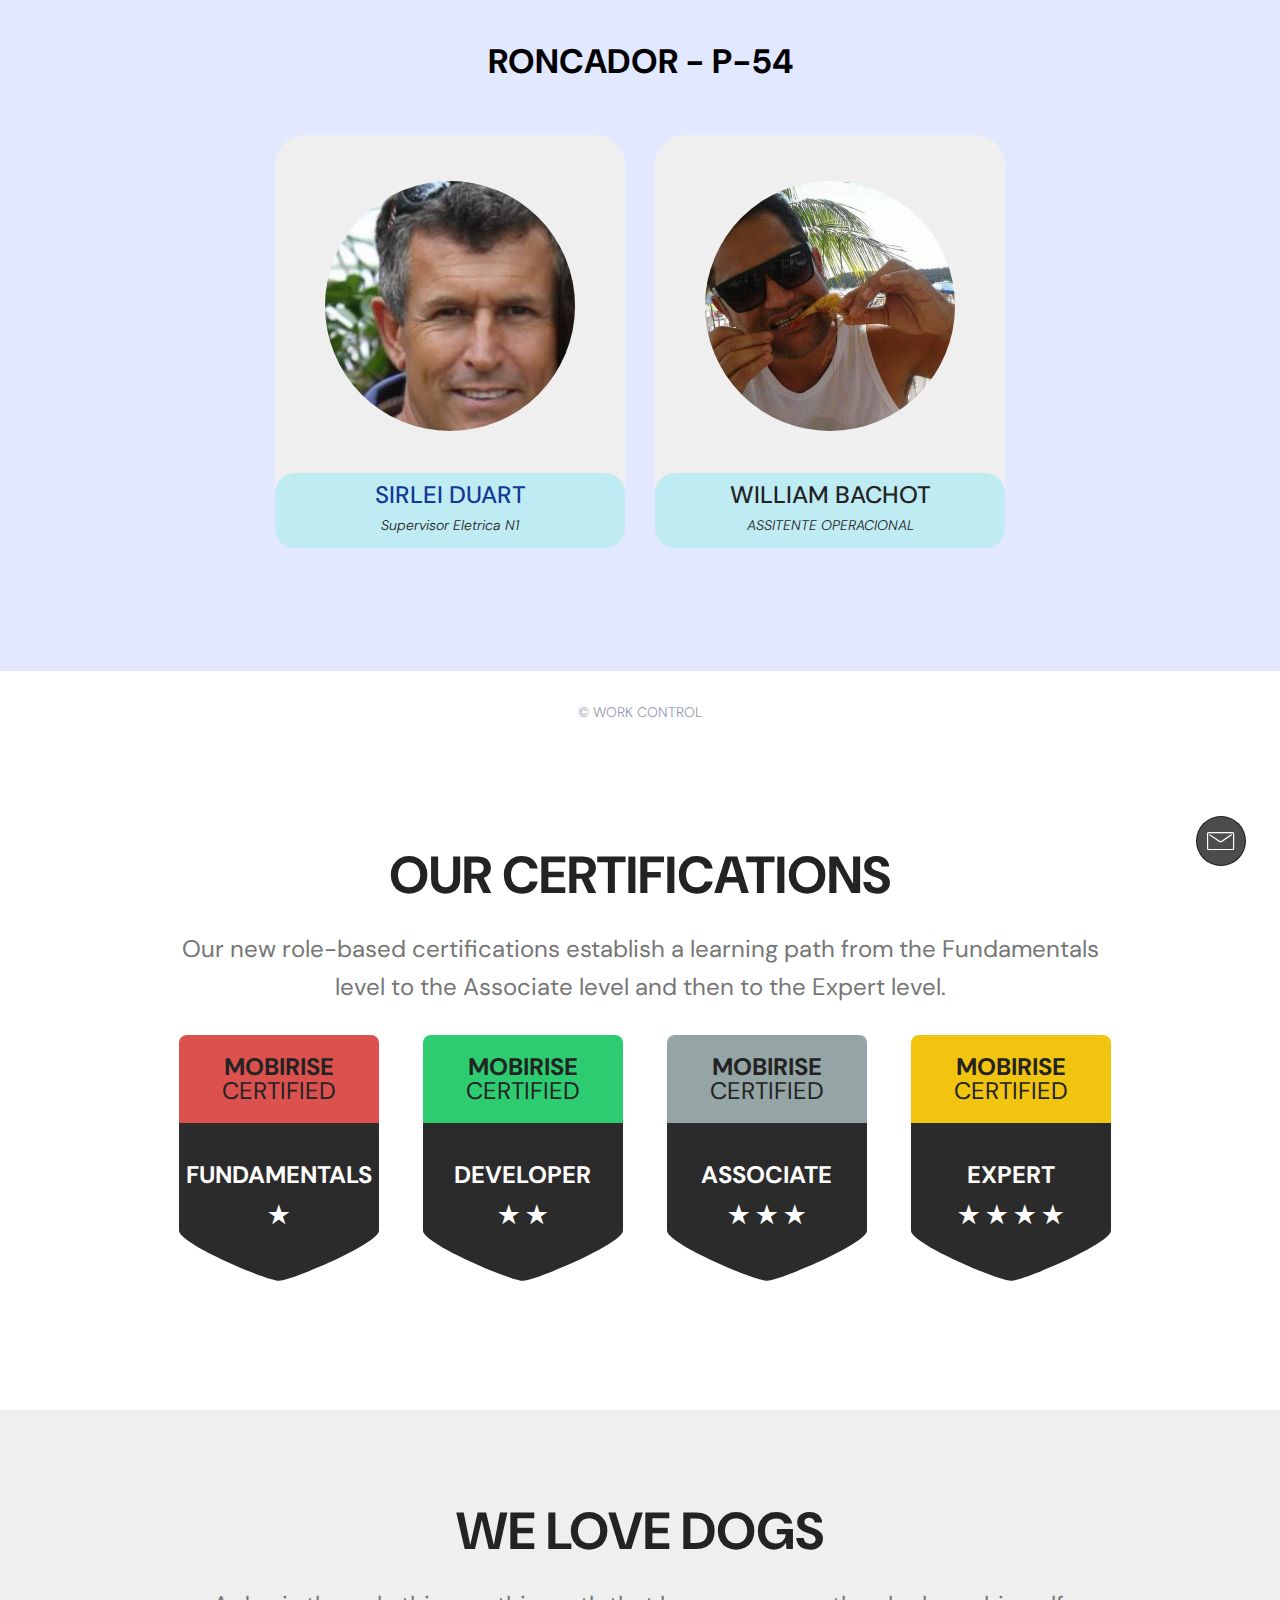
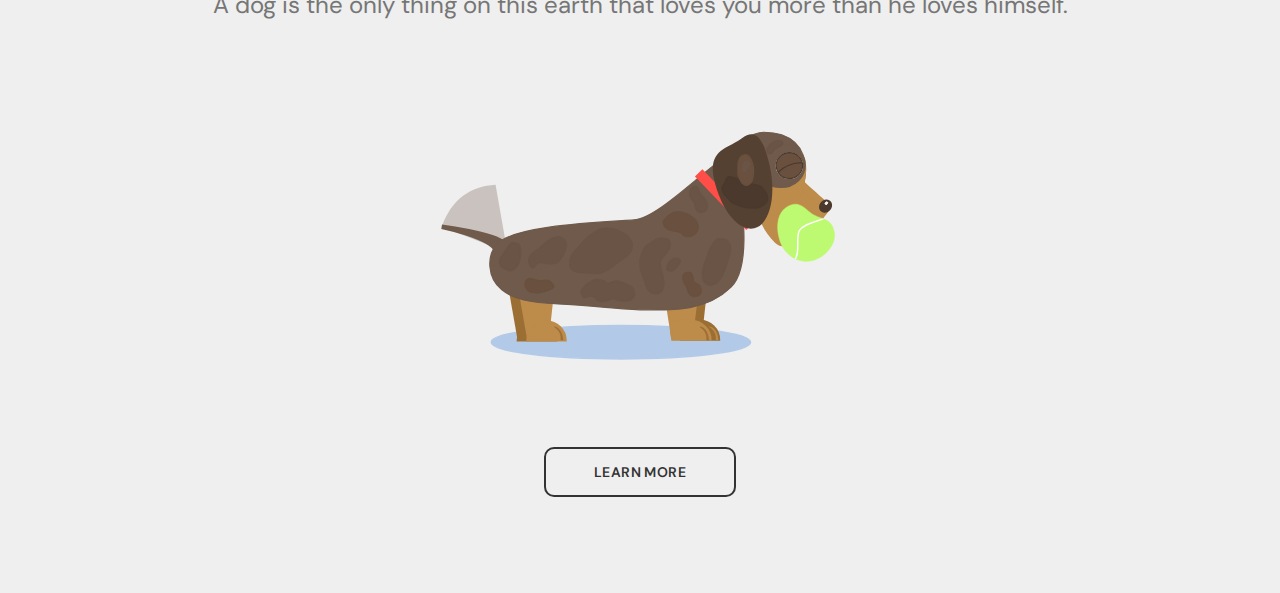
==== commit 4f5b7aaf: "create github pages" ====
--- a/index.html
+++ b/index.html
@@ -6,7 +6,7 @@
   <meta http-equiv="X-UA-Compatible" content="IE=edge">
   <meta name="generator" content="Mobirise v4.12.4, mobirise.com">
   <meta name="viewport" content="width=device-width, initial-scale=1, minimum-scale=1">
-  <link rel="shortcut icon" href="assets/images/mbr-favicon.png" type="image/x-icon">
+  <link rel="shortcut icon" href="assets/images/logo4.png" type="image/x-icon">
   <meta name="description" content="">
   
   
@@ -21,9 +21,8 @@
   <link rel="stylesheet" href="assets/bootstrap/css/bootstrap.min.css">
   <link rel="stylesheet" href="assets/bootstrap/css/bootstrap-grid.min.css">
   <link rel="stylesheet" href="assets/bootstrap/css/bootstrap-reboot.min.css">
+  <link rel="stylesheet" href="assets/socicon/css/styles.css">
   <link rel="stylesheet" href="assets/web/assets/gdpr-plugin/gdpr-styles.css">
-  <link rel="stylesheet" href="assets/dropdown/css/style.css">
-  <link rel="stylesheet" href="assets/socicon/css/styles.css">
   <link rel="stylesheet" href="assets/theme/css/style.css">
   <link rel="preload" as="style" href="assets/mobirise/css/mbr-additional.css"><link rel="stylesheet" href="assets/mobirise/css/mbr-additional.css" type="text/css">
   
@@ -130,37 +129,247 @@
     </div>
 </section>
 
-<section class="menu cid-stksJaYSN6" once="menu" id="menu01-6m">
-    
-
-
-    <nav class="navbar navbar-dropdown navbar-expand-lg">
-        <div class="container">
-            <div class="navbar-brand">
-                <span class="navbar-logo">
-                    
-                        <span class="p-2 mbr-iconfont fa-check fa mbri-login"></span>
-                    
-                </span>
-                <span class="navbar-caption-wrap"><a class="navbar-caption text-secondary mbr-bold display-5" href="index.html">TREINAMENTO P -54</a></span>
-            </div>
-            <button class="navbar-toggler" type="button" data-toggle="collapse" data-target="#navbarSupportedContent" aria-controls="navbarNavAltMarkup" aria-expanded="false" aria-label="Toggle navigation">
-                <div class="hamburger">
-                    <span></span>
-                    <span></span>
-                    <span></span>
-                    <span></span>
-                </div>
-            </button>
-            <div class="collapse navbar-collapse" id="navbarSupportedContent">
-                <ul class="navbar-nav nav-dropdown" data-app-modern-menu="true"><li class="nav-item dropdown">
-                        <a class="nav-link link text-primary dropdown-toggle display-7" href="https://mobirise.com" aria-expanded="false" data-toggle="dropdown-submenu">
-                            NRS</a><div class="dropdown-menu"><a class="text-primary dropdown-item display-7" href="https://mobirise.com" aria-expanded="false">NR35</a><a class="text-primary dropdown-item display-7" href="https://mobirise.com" aria-expanded="false">NR12</a><a class="text-primary dropdown-item display-7" href="https://mobirise.com" aria-expanded="false">NR3740H</a></div></li><li class="nav-item"><a class="nav-link link text-primary display-7" href="https://mobirise.com" aria-expanded="false">ADMINISTRATIVO</a></li><li class="nav-item"><a class="nav-link link text-primary display-7" href="https://mobirise.com" aria-expanded="false">FUNÇÃO EXIGIDAS</a></li></ul>
-                <div class="navbar-buttons mbr-section-btn"><a class="btn btn-sm btn-primary-outline mbr-semibold display-7" href="assets/files/Roncador.PDF">FOLHA DE PONTO</a></div>
+<section class="features cid-yqQrC2I9bI" id="design-block-yqQrC2I9bI">
+    
+    
+
+    
+
+    <div class="container">
+        <div class="row justify-content-md-center">
+            <div class="col-md-10 align-center">
+                <h1 class="mbr-section-title mbr-bold pb-3 mbr-fonts-style display-1">OUR CERTIFICATIONS</h1>
                 
-            </div>
-        </div>
-    </nav>
+                <p class="mbr-text pb-3 mbr-fonts-style display-5">Our new role-based certifications establish a learning path from the Fundamentals level to the Associate level and then to the Expert level.
+                </p>
+            </div>
+            <div class="p-3 pt-4 col-md-12 align-center">
+              <div class="badge cBadge1">
+                <svg xmlns="http://www.w3.org/2000/svg" version="1.1" x="0px" y="0px" viewBox="0 0 216 232">
+                  <path d="M207,0C171.827,0.001,43.875,0.004,9.003,0c-5.619-0.001-9,3.514-9,9c0,28.23-0.006,151.375,0,169    c0.005,13.875,94.499,54,107.999,54S216,191.57,216,178V9C216,3.298,212.732,0,207,0z" fill="#2b2b2b"></path>
+                </svg>
+                <p class="title mbr-fonts-style display-5">MOBIRISE<br><span style="font-weight: normal;">CERTIFIED</span></p>
+                <p class="subtitle mbr-fonts-style display-5">FUNDAMENTALS</p>
+                <p class="stars mbr-fonts-style display-5">★</p>
+              </div>
+
+              <div class="badge cBadge2">
+                <svg xmlns="http://www.w3.org/2000/svg" version="1.1" x="0px" y="0px" viewBox="0 0 216 232">
+                  <path d="M207,0C171.827,0.001,43.875,0.004,9.003,0c-5.619-0.001-9,3.514-9,9c0,28.23-0.006,151.375,0,169    c0.005,13.875,94.499,54,107.999,54S216,191.57,216,178V9C216,3.298,212.732,0,207,0z" fill="#2b2b2b"></path>
+                </svg>
+                <p class="title mbr-fonts-style display-5">MOBIRISE<br><span style="font-weight: normal;">CERTIFIED</span></p>
+                <p class="subtitle mbr-fonts-style display-5">DEVELOPER</p>
+                <p class="stars mbr-fonts-style display-5">★ ★</p>
+              </div>
+
+              <div class="badge cBadge3">
+                <svg xmlns="http://www.w3.org/2000/svg" version="1.1" x="0px" y="0px" viewBox="0 0 216 232">
+                  <path d="M207,0C171.827,0.001,43.875,0.004,9.003,0c-5.619-0.001-9,3.514-9,9c0,28.23-0.006,151.375,0,169    c0.005,13.875,94.499,54,107.999,54S216,191.57,216,178V9C216,3.298,212.732,0,207,0z" fill="#2b2b2b"></path>
+                </svg>
+                <p class="title mbr-fonts-style display-5">MOBIRISE<br><span style="font-weight: normal;">CERTIFIED</span></p>
+                <p class="subtitle mbr-fonts-style display-5">ASSOCIATE</p>
+                <p class="stars mbr-fonts-style display-5">★ ★ ★</p>
+              </div>
+
+              <div class="badge cBadge4">
+                <svg xmlns="http://www.w3.org/2000/svg" version="1.1" x="0px" y="0px" viewBox="0 0 216 232">
+                  <path d="M207,0C171.827,0.001,43.875,0.004,9.003,0c-5.619-0.001-9,3.514-9,9c0,28.23-0.006,151.375,0,169    c0.005,13.875,94.499,54,107.999,54S216,191.57,216,178V9C216,3.298,212.732,0,207,0z" fill="#2b2b2b"></path>
+                </svg>
+                <p class="title mbr-fonts-style display-5">MOBIRISE<br><span style="font-weight: normal;">CERTIFIED</span></p>
+                <p class="subtitle mbr-fonts-style display-5">EXPERT</p>
+                <p class="stars mbr-fonts-style display-5">★ ★ ★ ★</p>
+              </div>
+            </div>
+        </div>
+    </div>
+</section>
+
+<section class="header1 cid-ipD0T6v99a" id="design-block-ipD0T6v99a">
+
+    
+
+    
+
+    <div class="container">
+        <div class="row justify-content-md-center">
+            <div class="col-md-10 align-center">
+                <h1 class="mbr-section-title mbr-bold pb-3 mbr-fonts-style display-1">
+                    WE LOVE DOGS</h1>
+                
+                <p class="mbr-text mbr-fonts-style display-5">
+                    A dog is the only thing on this earth that loves you more than he loves himself.
+                </p>
+                <div>
+                  <svg class="sausage-dog-animation" xmlns="http://www.w3.org/2000/svg" viewBox="-50 0 1200 1080">
+                    <ellipse class="shadow" ry="45" rx="350" cy="816" cx="498" opacity="1" fill-opacity="1" stroke-width="4" fill="#b2cae8" stroke="#b2cae8"></ellipse>
+                    <path class="tail-blur" d="M 180.265,568.972 14.092,504.432 C 40.893351,428.54412 92.941075,394.6756 159.419,390.74 l 29.972,170.684 c 1.155,6.575 -2.931,9.954 -9.126,7.548 z" opacity=".296" fill="#6f5a4b"></path>
+                    <path class="tail" stroke-width="12" d="m 161.6285,568.63016 20.92664,-20.00034 C 151.50961,521.73829 14.092,504.432 14.092,504.432 c 0,0 128.8135,26.71916 147.5365,64.19816 z" fill="#6f5a4b" stroke="#6f5a4b"></path>
+                    <g class="back-legs">
+                      <path d="M180.059 589.035h121.038l-23.651 219.517-58.432 2.217-38.955-221.734z" fill="#9b6e34"></path>
+                      <path stroke-width="6" d="M270.996 760.244c-28.22 0-51.088 22.555-51.536 50.525h103.071c-.447-27.97-23.315-50.525-51.535-50.525z" fill="#9b6e34" stroke="#9b6e34"></path>
+                      <path d="M206.036 589.035h121.039l-23.651 219.517-58.433 2.217-38.955-221.734z" fill="#bd8b4a"></path>
+                      <path stroke-width="6" d="M296.973 760.244c-28.219 0-51.088 22.555-51.535 50.525h103.071c-.447-27.97-23.316-50.525-51.536-50.525z" fill="#bd8b4a" stroke="#bd8b4a"></path>
+                      <path fill-opacity="1" stroke-width="1" d="m 341.34945,810.26154 c -1.48174,-30.60183 -20.2921,-36.5324 -23.61393,-35.8329 -1.37117,0.0393 21.53672,10.53459 17.96335,35.34867 z" fill="#9b6e34" stroke="#9b6e34"></path>
+                    </g>
+                    <g class="front-legs">
+                      <path class="leg" d="m 640.90169,580.10511 119.14374,21.32995 -61.96529,211.91363 -57.90822,-8.11489 z" fill="#9b6e34"></path>
+                      <path stroke-width="6" d="m 711.354,758.244 c -28.22,0 -51.089,22.555 -51.536,50.525 h 103.071 c -0.447,-27.97 -23.316,-50.525 -51.535,-50.525 z" fill="#9b6e34" stroke="#9b6e34"></path>
+                      <path fill-opacity="1" stroke-width="1" d="m 760.35315,810.35988 c -1.48174,-30.60183 -20.2921,-36.5324 -23.61393,-35.8329 -1.37117,0.0393 21.53672,10.53459 17.96335,35.34867 z" fill="#bd8b4a" stroke="#bd8b4a"></path>
+                      <path class="leg" d="m 619.46642,579.5532 118.83259,23.00558 -64.94292,211.02015 -57.78921,-8.92963 z" fill="#bd8b4a"></path>
+                      <path stroke-width="6" d="m 688.228,758.24364 c -56.81455,-1.81204 -59.84071,0.90112 -51.535,50.525 h 103.071 c -0.447,-27.97 -23.33034,-49.62541 -51.536,-50.525 z" fill="#bd8b4a" stroke="#bd8b4a"></path>
+                      <path fill-opacity="1" stroke-width="1" d="m 734.97661,810.43045 c -1.48174,-30.60183 -20.2921,-36.5324 -23.61393,-35.8329 -1.37117,0.0393 21.53672,10.53459 17.96335,35.34867 z" fill="#9b6e34" stroke="#9b6e34"></path>
+                    </g>
+                    <g class="lean">
+                      <g class="body">
+                        <path stroke-width="3.25" d="M751.059 361.906c0-29.802 45.436-69.614 45.436-69.614s49.234-43.162 87.533-43.162c73.437 0 111.791 39.402 111.791 101.686 0 31.044-9.528 61.914-28.18 85.07-18.769 23.303-46.777 38.795-83.611 38.795-73.437 0-132.969-50.491-132.969-112.775z" fill="#6f5a4b" stroke="#6f5a4b"></path>
+                        <path stroke-width="3.25" d="M161.724 552.442c43.998-51.241 266.636-59.779 370.667-66.522 85.958-5.571 279.053-236.247 279.053-163.339 0 53.584 51.308 278.307-16.195 344.713-68.328 67.217-165.195 62.163-239.502 61.231-52.92-.663-131.793-11.253-226.832-15.838-77.24-3.727-120.165-11.768-152.525-38.198-41.065-33.54-39.869-92.695-14.666-122.047z" fill="#6f5a4b" stroke="#6f5a4b"></path>
+                        <path stroke-width="2.06" d="M412.368 528.039l22.614-14.883c5.4-3.554 14.781-6.181 20.954-5.866l13.681.698c6.173.314 15.487 2.785 20.804 5.518l20.246 10.406c5.317 2.733 11.558 9.379 13.94 14.844l2.905 6.668c2.382 5.465 2.362 14.665-.044 20.548l-1.537 3.759c-2.406 5.883-8.735 13.532-14.136 17.084l-10.784 7.093c-5.401 3.552-13.927 9.649-19.044 13.617l-11.314 8.774c-5.116 3.969-14.146 8.913-20.168 11.043l-2.382.842c-6.022 2.13-15.885 3.458-22.029 2.966l-7.054-.565c-6.145-.492-16.135-1.112-22.313-1.384l-6.765-.298c-6.178-.273-15.545-2.626-20.922-5.256l-.197-.096c-5.376-2.63-9.598-9.753-9.43-15.91l.316-11.56c.169-6.157 3.685-15.154 7.854-20.095l27.479-32.565c4.169-4.941 11.926-11.828 17.326-15.382z" fill="#695445" stroke="#695445"></path>
+                        <path stroke-width="5" d="M392.18 675.438l8.165-10.299c1.928-2.433 5.608-5.685 8.218-7.265l15.541-9.405c2.61-1.58 7.112-2.313 10.055-1.636l13.58 3.123c2.943.676 7.135 2.952 9.364 5.081l.26.249c2.229 2.13 6.286 2.86 9.063 1.631l4.337-1.919c2.776-1.229 7.431-2.671 10.398-3.221l2.133-.396c2.966-.55 7.647-.066 10.455 1.082l3.466 1.417c2.807 1.147 7.4 2.889 10.258 3.891l1.012.354c2.858 1.002 7.401 2.867 10.148 4.166l5.2 2.46c2.747 1.299 5.746 4.788 6.699 7.792l3.367 10.618c.953 3.003.26 7.492-1.548 10.025l-2.543 3.565c-1.808 2.533-5.672 5.067-8.631 5.66l-5.189 1.039c-2.96.592-7.792.868-10.795.615l-8.061-.678c-3.003-.252-7.719-1.371-10.534-2.498l-5.712-2.287c-2.815-1.127-7.323-.988-10.07.312l-5.201 2.46c-2.747 1.299-7.391 2.715-10.373 3.163l-5.106.767c-2.983.448-7.717-.001-10.574-1.002l-1.013-.355c-2.857-1.001-6.663-3.848-8.499-6.357l-.923-1.262c-1.837-2.509-5.753-4.827-8.747-5.177l-2.791-.326c-2.994-.35-7.652.409-10.405 1.695l-3.665 1.713c-2.753 1.286-6.27.145-7.855-2.547l-4.104-6.969c-1.586-2.692-1.308-6.847.62-9.279z" fill="#695445" stroke="#695445"></path>
+                        <path stroke-width="5" d="M559.503 565.641l-6.595 16.23c-1.842 4.533-3.19 12.298-3.012 17.344l.375 10.576c.179 5.045 1.874 13.072 3.787 17.928l3.273 8.314c1.913 4.856 4.607 12.825 6.018 17.799l2.271 8.005c1.411 4.973 5.602 12.104 9.361 15.927l.137.14c3.759 3.823 10.993 6.882 16.159 6.833l1.542-.015c5.166-.049 11.579-3.345 14.325-7.361l1.801-2.633c2.746-4.016 4.7-11.368 4.364-16.42l-.529-7.952c-.336-5.053-1.859-13.16-3.402-18.108l-2.384-7.645c-1.543-4.948-2.962-13.051-3.17-18.098l-.145-3.513c-.208-5.047 2.286-12.052 5.569-15.646l6.804-7.445c3.283-3.594 7.962-9.9 10.45-14.085l1.031-1.735c2.488-4.185 3.56-11.641 2.394-16.653l-.216-.927c-1.166-5.012-6.322-9.396-11.516-9.793l-10.284-.786c-5.194-.397-12.79 1.392-16.967 3.995l-20.542 12.802c-4.177 2.604-9.056 8.389-10.899 12.922z" fill="#695445" stroke="#695445"></path>
+                        <path stroke-width="5" d="M642.333 590.4l-3.736 1.374c-3.152 1.16-7.235 4.448-9.12 7.344l-3.019 4.638c-1.885 2.896-3.749 8.067-4.163 11.55l-.015.127c-.415 3.483 1.926 6.728 5.228 7.248l3.191.503c3.302.521 7.946-1.01 10.374-3.42l4.843-4.808c2.427-2.41 5.87-6.749 7.689-9.691l3.257-5.267c1.82-2.943.874-6.601-2.112-8.17l-1.304-.686c-2.987-1.569-7.962-1.902-11.113-.742z" stroke="#695445" fill="#695445"></path>
+                        <path stroke-width="5" d="M735.821 570.473l-2.761 9.352c-1.12 3.793-3.295 9.799-4.859 13.415l-1.912 4.422c-1.563 3.615-3.549 9.676-4.436 13.537l-2.091 9.107c-.887 3.861-1.31 10.195-.946 14.149l.954 10.364c.364 3.953 3.168 9.004 6.264 11.282l3.938 2.898c3.095 2.278 8.576 3.343 12.242 2.38l4.903-1.289c3.666-.963 8.744-4.081 11.343-6.965l4.222-4.685c2.599-2.883 6.122-8.075 7.87-11.596l2.76-5.56c1.747-3.521 4.176-9.415 5.424-13.164l3.042-9.135 4.653-14.673a414.246 414.246 0 004.043-13.737l2.3-8.463c1.038-3.819 1.376-10.09.755-14.008l-.023-.144c-.621-3.917-3.056-9.592-5.439-12.675l-1.217-1.575c-2.383-3.083-7.372-5.776-11.144-6.016l-11.336-.723c-3.771-.24-8.689 2.123-10.985 5.278l-11.38 15.644c-2.295 3.155-5.064 8.787-6.184 12.58z" fill="#695445" stroke="#695445"></path>
+                        <path stroke-width="5" d="M697.133 395.726l-4.154 1.378c-2.827.939-5.779 4.129-6.593 7.125l-1.595 5.868c-.814 2.997-.675 7.808.312 10.746l.971 2.893c.987 2.939 3.565 7.02 5.759 9.117l.387.37c2.194 2.096 4.591 6.236 5.355 9.247l.264 1.039a288.186 288.186 0 012.507 10.969l.023.111c.621 3.047 3.274 6.647 5.926 8.041l2.516 1.322c2.652 1.394 7.033 1.585 9.785.428l5.18-2.178c2.753-1.157 5.396-4.584 5.904-7.655l1.19-7.193c.508-3.07-.364-7.695-1.947-10.329l-3.356-5.586c-1.583-2.635-4.712-6.388-6.99-8.383l-.841-.737c-2.278-1.995-5.147-5.898-6.409-8.717l-3.774-8.429-2.901-6.099c-1.326-2.788-4.692-4.287-7.519-3.348z" fill="#695445" stroke="#695445"></path>
+                        <path stroke-width="3.25" d="M664.861 644.439l1.313 5.522c.683 2.872 2.629 7.103 4.346 9.449l1.356 1.853c1.717 2.346 3.796 6.537 4.645 9.36l1.473 4.904c.848 2.823 2.802 7.108 4.364 9.571l.402.634c1.562 2.463 5.043 5.042 7.776 5.76l2.224.584c2.732.718 7.126.585 9.814-.298l2.384-.783c2.688-.883 6.21-3.54 7.867-5.934l.06-.088c1.657-2.394 2.471-6.669 1.818-9.549l-1.424-6.29c-.653-2.88-3.028-6.626-5.306-8.368l-.083-.063c-2.278-1.741-6.306-3.859-8.998-4.729l-.098-.032c-2.692-.871-5.008-3.972-5.174-6.928l-.158-2.832c-.165-2.955-1.169-7.57-2.241-10.307l-1.419-3.622c-1.072-2.737-4.224-4.956-7.041-4.956h-6.464c-2.816 0-6.365 1.996-7.928 4.46l-1.916 3.022c-1.563 2.463-2.275 6.788-1.592 9.66z" fill="#6a503e" stroke="#6a503e"></path>
+                        <path stroke-width="3.25" d="M613.467 486.952l7.154-8.311c1.998-2.322 5.741-5.413 8.36-6.904l8.694-4.95c2.619-1.491 7.156-2.7 10.135-2.7h8.149c2.978 0 7.667.854 10.472 1.907l11.049 4.148c2.805 1.053 7.038 3.39 9.456 5.219l10.181 7.706c2.417 1.829 5.195 5.7 6.204 8.646l3.163 9.236c1.009 2.946.788 7.625-.492 10.452l-2.937 6.483c-1.28 2.826-4.478 6.253-7.142 7.653l-7.016 3.687c-2.664 1.4-7.216 2.192-10.167 1.769l-5.975-.856c-2.952-.423-6.793-2.796-8.58-5.301l-.345-.484c-1.787-2.504-5.598-5.058-8.513-5.703l-3.836-.848c-2.914-.645-7.667-1.527-10.616-1.97l-5.228-.785c-2.948-.443-7.472-1.989-10.105-3.454l-3.343-1.861c-2.632-1.464-5.846-4.922-7.178-7.723l-2.75-5.781c-1.332-2.801-.792-6.953 1.206-9.275z" fill="#6a503e" stroke="#6a503e"></path>
+                        <path stroke-width="5" d="M170.831 603.353l.036.168c.963 4.585 5.343 9.913 9.784 11.901l12.456 5.577c4.441 1.988 11.079 1.153 14.827-1.865l4.872-3.923c3.748-3.018 7.772-9.137 8.988-13.666l3.124-11.635c1.216-4.53 1.894-11.981 1.514-16.643l-1-12.27c-.38-4.662-4.47-9.615-9.135-11.063l-5.416-1.681c-4.666-1.448-10.599.567-13.253 4.5l-23.735 35.178c-2.654 3.933-4.024 10.838-3.062 15.422z" fill="#695445" stroke="#695445"></path>
+                        <path stroke-width="3.25" d="M241.079 650.195l-.098.182c-2.672 4.972-2.692 13.043-.044 18.026l1.093 2.057c2.648 4.983 9.433 10.007 15.156 11.221l.725.153c5.722 1.214 15.037 1.391 20.805.395l2.519-.435c5.769-.995 14.813-3.586 20.201-5.786l10.199-4.164c5.388-2.201 6.741-7.484 3.021-11.802l-4.975-5.775c-3.719-4.318-11.378-6.853-17.106-5.663l-1.416.294c-5.727 1.189-14.926.866-20.546-.723l-14.52-4.105c-5.62-1.589-12.342 1.154-15.014 6.125z" fill="#6a503e" stroke="#6a503e"></path>
+                        <path stroke-width="2.06" d="M285.533 601.722l2.531.752c6.313 1.873 16.766 2.894 23.347 2.279l6.145-.573c6.58-.615 14.577-5.546 17.861-11.015l4.963-8.266c3.283-5.47 7.431-14.811 9.264-20.865l.956-3.156c1.833-6.054.418-15.257-3.16-20.555l-.131-.194c-3.579-5.299-11.835-9.374-18.442-9.102l-.497.02c-6.606.272-16.544 3.142-22.196 6.412l-2.648 1.531c-5.652 3.269-13.729 9.793-18.04 14.57l-.678.751c-4.311 4.778-12.358 11.347-17.974 14.673l-5.244 3.106c-5.616 3.326-11.168 11.041-12.401 17.231l-.352 1.765c-1.233 6.191.669 15.504 4.248 20.802l.131.194c3.578 5.299 9.196 5.191 12.548-.241l2.269-3.676c3.351-5.432 11.186-8.316 17.5-6.443z" fill="#695445" stroke="#695445"></path>
+                        <path stroke-width="28" d="M 707.78417,358.59878 846.34934,503.2334" fill="#ff4e47" stroke="#ff4e47"></path>
+                      </g>
+                      <g class="head">
+                        <path d="M911.034 474.462l58.711 25.635c3.998 1.746 10.859 2.947 15.323 2.683l8.328-.493c4.465-.264 10.914-2.315 14.884-4.112l7.47-3.676c3.97-1.797 10.92-4.795 14.4-7.235l14.84-10.392c3.48-2.441 8.1-7.154 10.33-10.528l7.47-11.338c2.22-3.374 3.57-6.514 3.01-7.015 0 0-89.032-79.584-89.326-80.524" fill="#bd8b4a"></path>
+                        <path d="M913.883 547.305C869.89 505.578 853.078 442.761 876.334 407c23.255-35.762 77.772-30.925 121.766 10.802 43.99 41.727 62.76 40.306 62.76 40.306-23.26 35.762-102.983 130.924-146.977 89.197z" fill="#bd8b4a"></path>
+                        <path d="m 878.57469,361.46519 c -3.549,8.006 18.32731,62.81481 18.32731,62.81481 0,0 -5.576,45.517 7.976,50.611 1.64,0.617 9.306,-0.397 19.932,-4.902 30.681,-13.007 85.9,-42.08 90.94,-42.892 3.24,-0.523 -36.398,-6.798 -33.634,-8.579 11.678,-7.525 16.195,-66.177 16.195,-66.177 0,0 0.84,-18.025 -3.737,-33.088 -3.332,-10.962 -11.307,-21.389 -20.966,-26.835 -4.181,-2.358 -8.527,-2.554 -13.033,-3.118 -9.386,-1.176 -17.697,-0.873 -26.857,2.227 -20.387,6.897 -64.15231,47.92519 -55.14331,69.93819" fill="#bd8b4a"></path>
+                        <g class="eye">
+                          <ellipse ry="58.79958" rx="63.385227" cy="337.63333" cx="930.31775" opacity="1" fill-opacity="1" stroke-width="7" fill="#6f5a4b" stroke="#6f5a4b"></ellipse>
+                          <path stroke-width="3.25" d="M917.372 339.256c0-19.15 15.843-34.674 35.388-34.674 19.544 0 35.388 15.524 35.388 34.674 0 19.149-15.844 34.673-35.388 34.673-12.483 0-23.457-6.332-29.757-15.898a34.015 34.015 0 01-5.631-18.775z" fill="#ffffff" stroke="#ffffff"></path>
+                          <path d="M953.463 334.106c0-8.041 6.456-14.56 14.421-14.56 7.965 0 14.421 6.519 14.421 14.56s-6.456 14.559-14.421 14.559c-7.965 0-14.421-6.518-14.421-14.559z" fill="#262626" stroke="#262626"></path>
+                          <path stroke-width="5" d="M972.119 327.418c0-.661.711-1.197 1.589-1.197.877 0 1.589.536 1.589 1.197s-.712 1.197-1.589 1.197c-.878 0-1.589-.536-1.589-1.197z" fill="#ffffff" stroke="#ffffff"></path>
+                          <g class="closed-eye" stroke-width="3" fill="#6a503e" stroke="#4a392c">
+                            <path d="M917.003 339.068c0-19.357 16.007-35.048 35.754-35.048 19.746 0 35.753 15.691 35.753 35.048 0 19.356-16.007 35.048-35.753 35.048-12.612 0-23.699-6.401-30.064-16.07a34.386 34.386 0 01-5.69-18.978z"></path>
+                            <path d="M923.322 358.879c.132-4.19 10.549-11.275 13.553-13.265 11.34-7.511 24.072-11.238 37.223-13.485 4.288-.732 8.655-.216 12.924-.697"></path>
+                          </g>
+                        </g>
+                        <g class="nose">
+                          <path d="M1035.88 441.045c5.38-8.889 16.28-12.745 24.36-8.614 8.08 4.131 10.27 14.686 4.89 23.574-5.38 8.889-16.29 12.746-24.37 8.615-8.07-4.131-10.26-14.686-4.88-23.575z" fill="#4a392c"></path>
+                          <path stroke-width="1.74" d="M1051.34 441.56c.03 2.329 2.27-.018 2.64-1.768.18-.862-1.8 2-.93 2.516 1.16.684 2.36-2.411 1.42-3.282-2.95-2.722-2.72 7.429-1.07 3.998 1.03-2.155-5.45 3.379-3.62-2.029 2.85-8.382 9.1 2.281 2.45 3.226-4.55.645-3.63-8.619 2.7-6.739 4.48 1.33-.01 5.966-3.4 5.448-5.35-.818.82-8.238 3.9-4.094" opacity=".965" fill="#ffffff" stroke="#ffffff"></path>
+                        </g>
+                        <g>
+                          <path class="ball" d="m 930.80242,477.19065 c -13.05851,3.00801 -24.77881,15.97694 -26.81485,30.67673 -2.03603,14.69979 5.61282,31.12503 15.54844,43.47271 9.93563,12.34768 22.15522,20.61485 36.12779,24.29677 13.97258,3.68192 29.69644,2.77869 42.91157,-2.81649 13.21513,-5.59518 23.92113,-15.88139 30.65943,-28.14324 6.7383,-12.26185 9.5079,-26.49697 5.7369,-38.5172 -3.771,-12.02022 -14.0825,-21.82316 -25.5603,-24.46605 -11.47786,-2.6429 -24.12011,1.87601 -37.63861,0.6591 -13.5185,-1.21691 -27.91187,-8.17033 -40.97037,-5.16233 z" fill="#bdf971" stroke="#bdf971"></path>
+                          <clipPath id="ballClip">
+                            <path class="ball" d="m 930.80242,477.19065 c -13.05851,3.00801 -24.77881,15.97694 -26.81485,30.67673 -2.03603,14.69979 5.61282,31.12503 15.54844,43.47271 9.93563,12.34768 22.15522,20.61485 36.12779,24.29677 13.97258,3.68192 29.69644,2.77869 42.91157,-2.81649 13.21513,-5.59518 23.92113,-15.88139 30.65943,-28.14324 6.7383,-12.26185 9.5079,-26.49697 5.7369,-38.5172 -3.771,-12.02022 -14.0825,-21.82316 -25.5603,-24.46605 -11.47786,-2.6429 -24.12011,1.87601 -37.63861,0.6591 -13.5185,-1.21691 -27.91187,-8.17033 -40.97037,-5.16233 z" fill="#bdf971" stroke="#bdf971"></path>
+                          </clipPath>
+                          <path class="ball-decoration" clip-path="url(#ballClip)" fill="none" stroke-width="4" d="m 963.39546,597.71943 c 21.49913,-19.30313 4.80913,-64.80408 16.71919,-83.46282 16.19467,-25.37116 67.93925,-22.92156 89.43095,-47.68524" stroke="#ffffff"></path>
+                          <g class="ball-sound">
+                            <path fill="none" stroke-width="4" d="m 1096.3827,564.72204 c 11.3886,12.59779 6.8073,-1.45406 10.931,-3.9212 1.9116,-1.14344 5.2815,9.1526 9.7911,16.39495 0.2794,0.44804 0.3148,-1.06074 0.4718,-1.59122 0.9548,-3.21847 1.6781,-12.7846 4.2464,-14.32081 2.4235,-1.4498 4.5316,8.986 8.6637,9.21558 5.7286,0.31843 3.6488,-6.24515 5.8457,-8.73267 1.4614,-1.65478 3.9233,1.78478 6.0289,1.62906 4.8167,-0.35637 4.1527,-6.99656 8.0084,0.44507" stroke="#b5d8e8"></path>
+                            <path fill="none" stroke-width="4" d="m 1070.9116,599.79298 c -2.9954,2.45576 -9.6186,6.11285 -7.2109,10.56543 0.5391,0.99715 13.1337,-2.24375 13.7587,-2.44022 0.5954,-0.18689 1.7073,-1.42002 1.6666,-0.90122 -0.083,1.06689 -3.3427,7.9055 -1.5136,9.15131 2.703,1.84098 10.413,-0.47946 10.1532,2.84261 -0.344,4.40226 -7.7885,9.49729 -5.8163,13.14464 1.3149,2.43155 6.6186,0.47256 9.456,1.55305 4.0577,1.54512 -3.7339,7.61167 2.5171,8.63834" stroke="#b5d8e8"></path>
+                          </g>
+                        </g>
+                        <path stroke-width="3.25" d="M894.558 290.191l5.447-7.287c.796-1.066 2.311-2.539 3.384-3.291l5.204-3.647c1.073-.751 2.934-1.708 4.157-2.137l6.932-2.428c1.223-.429 3.224-.493 4.47-.144l6.85 1.92c1.246.349 2.667 1.642 3.175 2.888l.433 1.062c.508 1.245.24 3.089-.599 4.118l-1.506 1.847c-.839 1.029-2.454 2.354-3.608 2.961l-8.515 4.475-3.971 2.087c-1.154.606-2.741 1.956-3.547 3.014l-4.601 6.045-3.025 3.71c-.839 1.029-2.558 1.984-3.839 2.134l-2.176.254c-1.282.15-3.06-.506-3.971-1.464l-.486-.51c-.912-.959-2.018-2.764-2.47-4.033l-.633-1.774c-.453-1.269-.408-3.307.1-4.553l.433-1.062c.508-1.246 1.565-3.119 2.362-4.185z" fill="#695445" stroke="#695445"></path>
+                        <g class="ear">
+                          <path d="M899.667 340.093c-18.458-82.741-41.446-100.776-75.085-74.525-35.063 27.363-93.432 28.614-74.975 111.355 18.457 82.741 67.012 141.572 108.449 131.401 41.438-10.17 60.068-85.49 41.611-168.231z" fill="#554132"></path>
+                          <path stroke-width="3.55" d="M771.398 397.916l-.417 2.678c-.344 2.211.02 5.69.813 7.77l.614 1.609c.793 2.08 2.61 5.099 4.059 6.743l1.036 1.176a113.619 113.619 0 005.474 5.712l3.036 2.913c1.575 1.511 3.888 4.189 5.167 5.981l.047.066c1.279 1.793 3.799 4.178 5.63 5.327l1.699 1.067c1.83 1.149 4.911 2.774 6.881 3.629l6.158 2.674 6.859 2.695c1.997.784 5.282 1.902 7.338 2.497l3.679 1.064c2.056.595 5.445 1.213 7.571 1.38l6.965.549 9.208.371c2.13.086 5.581.038 7.709-.108l2.904-.199c2.128-.145 5.485-.858 7.499-1.592l3.653-1.331c2.014-.734 5.05-2.389 6.781-3.697l5.562-4.202c1.731-1.308 3.794-4.047 4.608-6.118l1.07-2.723c.814-2.071 1.239-5.549.949-7.769l-.289-2.215c-.29-2.22-1.202-5.691-2.037-7.753l-.359-.885c-.835-2.062-2.629-5.119-4.008-6.829l-3.889-4.823-3.114-4.076c-1.335-1.747-4.006-3.877-5.966-4.758l-1.023-.46c-1.96-.881-5.239-1.978-7.323-2.451l-4.892-1.109-4.17-1.093a107.68 107.68 0 01-7.401-2.285l-3.915-1.398a183.715 183.715 0 01-7.245-2.794l-5.752-2.388c-1.983-.823-5.273-1.906-7.348-2.418l-2.754-.681a176.174 176.174 0 01-7.466-2.057l-10.622-3.234-5.07-1.592c-2.043-.642-5.417-1.359-7.536-1.602l-1.639-.188c-2.119-.243-4.799 1.069-5.986 2.931l-.779 1.223c-1.187 1.861-2.653 5.108-3.275 7.251l-.912 3.142c-.622 2.143-2.333 5.18-3.822 6.784l-.64.688c-1.489 1.604-2.976 4.696-3.32 6.908z" fill="#4a392c" stroke="#4a392c"></path>
+                          <path stroke-width="3.25" d="M818.613 319.578l-3.003 6.664c-.639 1.418-1.214 3.839-1.284 5.407l-.428 9.507-.135 10.621.142 9.336c.024 1.569.501 4.019 1.066 5.472l2.902 7.46c.565 1.453 1.687 3.695 2.506 5.007l2.82 4.52c.819 1.312 2.465 3.12 3.676 4.038l3.88 2.939c1.211.918 3.402 1.601 4.893 1.525l3.803-.193c1.491-.076 3.62-.964 4.755-1.984l4.39-3.945c1.135-1.02 2.43-3.056 2.892-4.549l1.583-5.112c.462-1.493 1.038-3.957 1.287-5.505l1.136-7.078c.248-1.548.456-4.075.464-5.644l.045-8.997c.008-1.569-.242-4.085-.558-5.619l-1.903-9.229c-.316-1.534-1.056-3.944-1.652-5.383l-2.468-5.954c-.596-1.439-1.866-3.573-2.836-4.766l-3.753-4.614c-.97-1.193-2.94-2.43-4.399-2.762l-3.66-.833c-1.459-.332-3.767-.131-5.154.449l-3.538 1.479c-1.387.58-3.354 1.964-4.393 3.092l-.038.041c-1.039 1.127-2.399 3.191-3.038 4.61z" fill="#6a503e" stroke="#6a503e"></path>
+                          <path stroke-width="2.06" d="M828.818 330.254l-.037.064c-1.036 1.741-2.292 4.758-2.806 6.739l-.411 1.584c-.514 1.981-1.088 5.243-1.282 7.286l-.054.563c-.194 2.043.417 5.154 1.366 6.949l.352.666c.948 1.795 3.275 2.952 5.197 2.584l1.372-.262c1.922-.367 4.493-1.943 5.744-3.521l3.045-3.841c1.251-1.578 2.908-4.378 3.701-6.254l.157-.37c.793-1.877 1.747-5.03 2.13-7.043l.127-.671c.384-2.013-.603-4.6-2.203-5.777l-1.779-1.309c-1.601-1.178-4.463-1.879-6.394-1.567l-2.854.462c-1.931.312-4.335 1.977-5.371 3.718z" fill="#695445" stroke="#695445"></path>
+                        </g>
+                      </g>
+                    </g>
+                  </svg>
+                </div>
+                <div class="mbr-section-btn"><a class="btn btn-md btn-black-outline display-4" href="https://mobiri.se">LEARN MORE</a></div>
+            </div>
+        </div>
+    </div>
+
+</section>
+
+<section class="witsec-mailform mbr-section mbr-section--no-padding cid-rnJAW6zYBw" once="mobigaryfloatform1" id="design-block-rnJAW6zYBw" data-rv-view="1981">
+
+   
+
+
+
+    
+<div>    
+    <a href="#" onclick="$('.contactwindow').fadeToggle(); return false;" class="contactBtn contactBtnFixed">
+      <span class="btn btn-circle btn-circle-lg btnIconcol">
+        <span class="btn-iconsize mbr-iconfont mbri-letter" media-simple="true"></span></span></a>
+</div>
+
+
+    
+<div class="container container-nopadding">
+
+  <div class="contactwindow windowFixed">
+    <div class="windowBar">
+      <p class="windowBarText mbr-fonts-style mbr-light display-7"><strong>Contact Us</strong></p>
+      <button type="button" class="close" onclick="$('.contactwindow').fadeToggle(); return false;">
+        <span aria-hidden="true">×</span>
+      </button>
+    </div>
+    <div class="windowContent">
+
+      <form class="mbr-form" onsubmit="witsecSendMail(this)">
+        
+        <input type="hidden" name="subject" value="Floating contact form message.">
+        
+      
+        <div class="pb-2">
+            <p class="mbr-section-labels mbr-fonts-style mb-0 display-7">Name</p>
+            <input type="text" name="name" required="required" class="form-control mbr-light display-7" placeholder="Your Name">
+        </div>
+
+        <div class="pb-2">
+            <p class="mbr-section-labels mbr-fonts-style mb-0 display-7">Email
+            </p>
+            <input type="email" name="email" required="required" class="form-control mbr-light display-7" placeholder="Email Address">
+        </div>
+
+        <div class="pb-2">
+            <p class="mbr-section-labels mbr-fonts-style mb-0 display-7">Phone
+            </p>
+            <input type="tel" name="phone" class="form-control mbr-light display-7" placeholder="Phone">
+        </div>
+
+        <div class="message-div">
+            <p class="mbr-section-labels mbr-fonts-style mb-0 display-7">Message
+            </p>
+            <textarea name="message" required="required" class="form-control mbr-light display-7" rows="3" placeholder="How can we help?"></textarea>
+        </div>
+          
+        <div class="alert-div">
+          <div hidden="hidden" class="mbr-section-alertsuccess mbr-fonts-style alert alert-success col-12 mbr-light mb-0 p-3 display-7"><span class="mbri-success mbr-iconfont"></span> Thanks, we'll be in touch soon.</div>
+          <div hidden="hidden" class="mbr-section-alerterror mbr-fonts-style alert alert-danger col-12 mbr-light mb-0 p-3 display-7"><span class="mbri-error mbr-iconfont"></span> An error occurred: {errorcode} {errormsg}.</div>
+        </div>
+
+        <div class="recaptcha-div">
+                  <p class="mbr-section-terms mbr-text mbr-fonts-style display-7">
+                  This form uses Google's reCAPTCHA.</p>
+        </div>
+            
+        <div class="send-copy-div">
+          <p class="mbr-section-autorespond mbr-text mbr-fonts-style display-7">
+          <input type="checkbox" name="autorespond" value="1">
+          Send me a copy of this message.</p>
+        </div>
+                
+        <div class="gdpr-div">    
+          <p class="mbr-section-gdpr mbr-text mbr-fonts-style display-7">
+          <input type="checkbox" name="GDPR" value="1" required="">&nbsp;Select to agree to our <a href="terms.html" target="_blank">Terms</a>&nbsp;and <a href="policy.html" target="_blank">Privacy Policy</a>.</p>
+        </div>
+          
+        <div class="sub-btn-config input-group-btn"><a type="submit" class="sendBtnCornerRadius btn btn-sm btn-form {{alignSubmit}} btn-black display-4">SEND MESSAGE</a></div>
+          
+      <span class="gdpr-block">
+<label>
+<span class="textGDPR display-7" style="color: undefined"><input type="checkbox" name="gdpr" id="gdpr-input" required="">undefined</span>
+</label>
+</span></form>
+
+    </div>
+  </div>
+</div>
+   
 </section>
 
 
@@ -168,16 +377,13 @@
   <script src="assets/tether/tether.min.js"></script>
   <script src="assets/popper/popper.min.js"></script>
   <script src="assets/bootstrap/js/bootstrap.min.js"></script>
+  <script src="assets/smoothscroll/smooth-scroll.js"></script>
   <script src="assets/web/assets/cookies-alert-plugin/cookies-alert-core.js"></script>
   <script src="assets/web/assets/cookies-alert-plugin/cookies-alert-script.js"></script>
-  <script src="assets/dropdown/js/nav-dropdown.js"></script>
-  <script src="assets/dropdown/js/navbar-dropdown.js"></script>
-  <script src="assets/touchswipe/jquery.touch-swipe.min.js"></script>
-  <script src="assets/smoothscroll/smooth-scroll.js"></script>
+  <script src="assets/singa4real/singa4real-form.js"></script>
   <script src="assets/theme/js/script.js"></script>
+  <script src="assets/singa4real/shopcart.js"></script>
   <script src="assets/singa4real/plugin-backend.js"></script>
-  <script src="assets/singa4real/singa4real-form.js"></script>
-  <script src="assets/singa4real/shopcart.js"></script>
   
   
 <input name="cookieData" type="hidden" data-cookie-customDialogSelector='null' data-cookie-colorText='undefined' data-cookie-colorBg='undefined' data-cookie-textButton='Agree' data-cookie-colorButton='' data-cookie-colorLink='undefined' data-cookie-underlineLink='undefined' data-cookie-text="undefined">
--- a/assets/mobirise/css/mbr-additional.css
+++ b/assets/mobirise/css/mbr-additional.css
@@ -773,385 +773,587 @@
 .cid-spXvgcy7jS p {
   color: #939bb4;
 }
-.cid-stksJaYSN6 .container {
-  max-width: 1110px;
-}
-.cid-stksJaYSN6 .navbar-dropdown {
-  position: relative !important;
-  top: 0;
-  left: 0;
-  padding: 0.5rem 1rem;
-}
-.cid-stksJaYSN6 .collapsed {
-  -webkit-box-orient: horizontal !important;
-  -webkit-box-direction: normal !important;
-  -ms-flex-direction: row !important;
-  flex-direction: row !important;
-}
-.cid-stksJaYSN6 .collapsed .dropdown-menu .dropdown-item:before {
+.cid-yqQrC2I9bI {
+  padding-top: 90px;
+  padding-bottom: 90px;
+  background-color: #ffffff;
+}
+.cid-yqQrC2I9bI .mbr-text {
+  color: #767676;
+}
+.cid-yqQrC2I9bI h4 {
+  text-align: center;
+}
+.cid-yqQrC2I9bI p {
+  text-align: center;
+}
+.cid-yqQrC2I9bI .badge {
+  position: relative;
+  width: 200px;
+  display: inline-block;
+  margin: 0 20px 20px 20px;
+}
+.cid-yqQrC2I9bI .badge svg {
+  width: 200px;
+}
+.cid-yqQrC2I9bI .title {
+  position: absolute;
+  top: -28px;
+  border-radius: 8px 8px 0 0;
+  text-align: center;
+  width: 100%;
+  padding: 20px 0;
+  color: #232323;
+}
+.cid-yqQrC2I9bI .subtitle {
+  position: absolute;
+  width: 100%;
+  text-align: center;
+  color: #ffffff;
+  top: 100px;
+}
+.cid-yqQrC2I9bI .stars {
+  position: absolute;
+  width: 100%;
+  text-align: center;
+  color: #ffffff;
+  top: 140px;
+}
+.cid-yqQrC2I9bI .cBadge1 .title {
+  background: #dc514e;
+}
+.cid-yqQrC2I9bI .cBadge1 .subtitle:after {
+  color: #dc514e;
+}
+.cid-yqQrC2I9bI .cBadge2 .title {
+  background: #2ecc71;
+}
+.cid-yqQrC2I9bI .cBadge2 .subtitle:after {
+  color: #2ecc71;
+}
+.cid-yqQrC2I9bI .cBadge3 .title {
+  background: #95a5a6;
+}
+.cid-yqQrC2I9bI .cBadge3 .subtitle:after {
+  color: #95a5a6;
+}
+.cid-yqQrC2I9bI .cBadge4 .title {
+  background: #f1c40f;
+}
+.cid-yqQrC2I9bI .cBadge4 .subtitle:after {
+  color: #f1c40f;
+}
+.cid-ipD0T6v99a {
+  padding-top: 90px;
+  padding-bottom: 90px;
+  background-color: #efefef;
+}
+.cid-ipD0T6v99a P {
+  color: #767676;
+}
+.cid-ipD0T6v99a .sausage-dog-animation {
+  height: 25rem;
+  max-height: 80vh;
+  max-width: 80vw;
+}
+.cid-ipD0T6v99a .ear,
+.cid-ipD0T6v99a .closed-eye,
+.cid-ipD0T6v99a .lean,
+.cid-ipD0T6v99a .front-legs,
+.cid-ipD0T6v99a .leg,
+.cid-ipD0T6v99a .head,
+.cid-ipD0T6v99a .tail,
+.cid-ipD0T6v99a .tail-blur,
+.cid-ipD0T6v99a .shadow {
+  animation-duration: 3s;
+  animation-iteration-count: infinite;
+  animation-timing-function: linear;
+}
+.cid-ipD0T6v99a .ball,
+.cid-ipD0T6v99a .ball-decoration,
+.cid-ipD0T6v99a .ball-sound {
+  animation-duration: 3s;
+  animation-iteration-count: infinite;
+  animation-timing-function: ease-in-out;
+}
+.cid-ipD0T6v99a .ball {
+  animation-name: squishBall;
+  transform: matrix(1.0951654, 0.52195853, -0.52866476, 1.2371611, 208.27138, -632.28196);
+}
+@keyframes squishBall {
+  0%,
+  50%,
+  72%,
+  80%,
+  92%,
+  100% {
+    d: path("m 930.80242,477.19065 c -13.05851,3.00801 -24.77881,15.97694 -26.81485,30.67673 -2.03603,14.69979 5.61282,31.12503 15.54844,43.47271 9.93563,12.34768 22.15522,20.61485 36.12779,24.29677 13.97258,3.68192 29.69644,2.77869 42.91157,-2.81649 13.21513,-5.59518 23.92113,-15.88139 30.65943,-28.14324 6.7383,-12.26185 9.5079,-26.49697 5.7369,-38.5172 -3.771,-12.02022 -14.0825,-21.82316 -25.5603,-24.46605 -11.47786,-2.6429 -24.12011,1.87601 -37.63861,0.6591 -13.5185,-1.21691 -27.91187,-8.17033 -40.97037,-5.16233 z");
+    transform: matrix(1.0951654, 0.52195853, -0.52866476, 1.2371611, 208.27138, -632.28196);
+  }
+  65%,
+  85% {
+    d: path("m 932.4158,479.26229 c -14.67189,0.93637 -26.39219,13.9053 -28.42823,28.60509 -2.03603,14.69979 5.61282,31.12503 15.94228,38.97676 10.32947,7.85173 23.3365,7.12856 34.39281,10.90173 11.0563,3.77318 20.16082,12.04166 33.72906,12.76579 13.56828,0.72414 31.59878,-6.09489 42.72528,-18.16177 11.1265,-12.06689 15.3474,-29.37891 10.9229,-43.93943 -4.4245,-14.56052 -17.4943,-26.36654 -28.8312,-27.22343 -11.337,-0.85689 -20.93852,9.23684 -34.54977,8.73602 -13.61125,-0.50082 -31.23124,-11.59712 -45.90313,-10.66076 z");
+    transform: matrix(1.0951654, 0.52195853, -0.52866476, 1.2371611, 208.27138, -642.28196);
+  }
+}
+.cid-ipD0T6v99a .ball-decoration {
+  animation-name: ballDecorationAnimation;
+}
+@keyframes ballDecorationAnimation {
+  0%,
+  50%,
+  72%,
+  80%,
+  92%,
+  100% {
+    d: path("m 963.39546,597.71943 c 21.49913,-19.30313 4.80913,-64.80408 16.71919,-83.46282 16.19467,-25.37116 67.93925,-22.92156 89.43095,-47.68524");
+  }
+  65%,
+  85% {
+    d: path("m 978.40243,581.77452 c 21.49916,-19.30313 -15.82546,-51.20401 -3.9154,-69.86275 16.19467,-25.37116 63.71847,-19.16982 85.21017,-43.9335");
+  }
+}
+.cid-ipD0T6v99a .ball-sound {
+  animation-name: ballSound;
+  visibility: hidden;
+}
+@keyframes ballSound {
+  0%,
+  60%,
+  70%,
+  80%,
+  90%,
+  100% {
+    visibility: hidden;
+    transform: translateY(0);
+  }
+  65%,
+  67%,
+  69%,
+  85%,
+  87%,
+  89% {
+    visibility: visible;
+    transform: translateY(-3px);
+  }
+  66%,
+  68%,
+  86%,
+  88% {
+    visibility: visible;
+    transform: translateY(3px);
+  }
+}
+.cid-ipD0T6v99a .ear {
+  animation-name: moveEar;
+  transform-origin: top center;
+  transform-box: fill-box;
+}
+@keyframes moveEar {
+  0%,
+  12%,
+  21%,
+  31%,
+  35%,
+  100% {
+    transform: rotateZ(0);
+  }
+  9%,
+  19%,
+  29% {
+    transform: rotateZ(-10deg);
+  }
+  13%,
+  23%,
+  33% {
+    transform: rotateZ(10deg);
+  }
+}
+.cid-ipD0T6v99a .closed-eye {
+  animation-name: closeEye;
+}
+@keyframes closeEye {
+  0%,
+  50%,
+  100% {
+    visibility: hidden;
+  }
+  10% {
+    visibility: visible;
+  }
+}
+.cid-ipD0T6v99a .lean {
+  animation-name: leanDown;
+  transform-origin: center;
+}
+@keyframes leanDown {
+  0%,
+  50%,
+  100% {
+    transform: rotateZ(0) translateY(0);
+  }
+  60%,
+  90% {
+    transform: rotateZ(10deg) translateY(5%);
+  }
+}
+.cid-ipD0T6v99a .front-legs {
+  animation-name: flexLegs;
+}
+@keyframes flexLegs {
+  0%,
+  50%,
+  100% {
+    transform: translateX(0);
+  }
+  60%,
+  90% {
+    transform: translateX(12%);
+  }
+}
+.cid-ipD0T6v99a .leg {
+  animation-name: rotateLegs;
+  transform-origin: bottom left;
+  transform-box: fill-box;
+  transform: translateX(16%) rotate(-10deg);
+}
+@keyframes rotateLegs {
+  0%,
+  50%,
+  100% {
+    transform: translateX(16%) rotate(-10deg);
+  }
+  60%,
+  90% {
+    transform: translateX(35%) rotate(-83deg);
+  }
+}
+.cid-ipD0T6v99a .head {
+  animation-name: lookDown;
+  transform-origin: top right;
+  transform-box: fill-box;
+}
+@keyframes lookDown {
+  0%,
+  55%,
+  100% {
+    transform: rotateZ(0) translate(0, 0);
+  }
+  60%,
+  90% {
+    transform: rotateZ(5deg) translate(2.5%, 6%);
+  }
+}
+.cid-ipD0T6v99a .tail {
+  animation-name: moveTail;
+  transform-origin: bottom center;
+}
+@keyframes moveTail {
+  0%,
+  50%,
+  90%,
+  100% {
+    d: path("m 161.6285,568.63016 20.92664,-20.00034 C 151.50961,521.73829 14.092,504.432 14.092,504.432 c 0,0 128.8135,26.71916 147.5365,64.19816 z");
+  }
+  64%,
+  70%,
+  76%,
+  82% {
+    d: path("m 161.6285,568.63016 20.92664,-20.00034 C 151.50961,521.73829 77.565044,422.94078 77.565044,422.94078 c 0,0 65.340456,108.21038 84.063456,145.68938 z");
+  }
+  60%,
+  66%,
+  72%,
+  78%,
+  84% {
+    d: path("m 161.6285,568.63016 20.92664,-20.00034 C 151.50961,521.73829 14.092,504.432 14.092,504.432 c 0,0 128.8135,26.71916 147.5365,64.19816 z");
+  }
+  62%,
+  68%,
+  74%,
+  80%,
+  86% {
+    d: path("m 161.6285,568.63016 20.92664,-20.00034 C 151.50961,521.73829 159.419,390.74 159.419,390.74 c 0,0 -16.5135,140.41116 2.2095,177.89016 z");
+  }
+}
+.cid-ipD0T6v99a .tail-blur {
+  animation-name: tailBlur;
+  transform-origin: bottom center;
+}
+@keyframes tailBlur {
+  0%,
+  59%,
+  90%,
+  100% {
+    opacity: 0;
+  }
+  64%,
+  70%,
+  76%,
+  82% {
+    transform: rotate(-2deg);
+    opacity: 0;
+  }
+  60%,
+  66%,
+  72%,
+  78%,
+  84% {
+    opacity: 0.3;
+  }
+  62%,
+  68%,
+  74%,
+  80%,
+  86% {
+    transform: rotate(2deg);
+    opacity: 0;
+  }
+}
+.cid-ipD0T6v99a .shadow {
+  animation-name: scaleShadow;
+  transform-origin: center center;
+}
+@keyframes scaleShadow {
+  0%,
+  55%,
+  100% {
+    transform: scaleX(1) translateX(0);
+  }
+  60%,
+  90% {
+    transform: scaleX(1.1) translateX(4%);
+  }
+}
+.cid-rnJAW6zYBw {
+  background-color: #ffffff;
+}
+.cid-rnJAW6zYBw .container {
+  padding-top: 25px;
+  padding-bottom: 25px;
+  text-align: right;
+}
+.cid-rnJAW6zYBw .container-nopadding {
+  padding: 0px;
+}
+.cid-rnJAW6zYBw .contactBtn {
+  position: absolute;
+  right: 30px;
+  bottom: 30px;
+  z-index: 5000;
+}
+.cid-rnJAW6zYBw .contactBtnFixed {
+  position: fixed;
+}
+.cid-rnJAW6zYBw .btn-circle {
+  background-color: rgba(0, 0, 0, 0.7);
+  width: 50px;
+  height: 50px;
+  line-height: 50px;
+  text-align: center;
+  padding: 0;
+  -webkit-border-radius: 30px !important;
+  -moz-border-radius: 30px !important;
+  border-radius: 30px !important;
+  margin: .25rem !important;
+  border-style: solid;
+  border-color: rgba(0, 0, 0, 0.7);
+  border-width: 1px;
+}
+.cid-rnJAW6zYBw .btnIconcol {
+  color: #ffffff;
+}
+.cid-rnJAW6zYBw .btn-circle:hover {
+  background-color: #000000;
+}
+.cid-rnJAW6zYBw .btn-iconsize {
+  line-height: revert !important;
+  margin-left: 0 !important;
+  margin-right: 0 !important;
+  padding-left: 10px !important;
+  padding-right: 10px !important;
+  font-size: 1.7rem !important;
+}
+@media (max-width: 767px) {
+  .cid-rnJAW6zYBw .btn-iconsize .btn {
+    font-size: 1.7rem !important;
+  }
+  .cid-rnJAW6zYBw .btn-iconsize .btn .mbr-iconfont {
+    font-size: 1.7rem !important;
+  }
+}
+.cid-rnJAW6zYBw .contactwindow {
+  display: inline-block;
+  text-align: left;
+  width: 400px;
+  background-color: #c9e1e7;
+  border-color: black !important;
+  border-width: 0 !important;
+  border-style: solid !important;
+  border-radius: 5px !important;
+  box-shadow: 0 12px 20px 0 rgba(0, 0, 0, 0.4) !important;
+  z-index: 5000;
+}
+.cid-rnJAW6zYBw .windowFixed {
   display: none;
-}
-.cid-stksJaYSN6 .collapsed .dropdown .dropdown-menu .dropdown-item {
-  padding: 0.235em 1.5em 0.235em 1.5em !important;
-  -webkit-transition: none;
-  transition: none;
-  margin: 0 !important;
-}
-.cid-stksJaYSN6 .navbar-brand {
-  min-width: 15%;
-  -ms-flex-negative: 0;
-  flex-shrink: 0;
-  -webkit-box-align: center;
-  -ms-flex-align: center;
-  align-items: center;
+  position: fixed;
+  right: 100px;
+  bottom: 30px;
+  overflow: auto;
+}
+.cid-rnJAW6zYBw .windowBar {
+  width: 100%;
+  background-color: #000000;
+  color: #fff;
+  padding: 5px;
+  border-top-left-radius: 5px !important;
+  border-top-right-radius: 5px !important;
+  border-bottom-left-radius: 0px !important;
+  border-bottom-right-radius: 0px !important;
+}
+.cid-rnJAW6zYBw .close {
+  color: #ffffff;
+  text-shadow: none;
+  opacity: 1;
+  padding-right: 3px;
+  outline: none !important;
+}
+@media (max-width: 550px) {
+  .cid-rnJAW6zYBw .windowFixed {
+    right: 0;
+    bottom: 0;
+    width: 100%;
+    height: 100%;
+  }
+  .cid-rnJAW6zYBw .windowBar,
+  .cid-rnJAW6zYBw .contentwindow,
+  .cid-rnJAW6zYBw .contactwindow {
+    border-radius: 0;
+  }
+}
+.cid-rnJAW6zYBw .windowContent {
+  width: 100%;
+  padding: 10px;
+}
+.cid-rnJAW6zYBw .windowBarText {
+  display: inline;
+  color: #ffffff;
+  text-align: left;
+}
+.cid-rnJAW6zYBw .btn-form {
+  display: revert !important;
+}
+.cid-rnJAW6zYBw .recaptcha-div {
+  margin-bottom: 0;
+  padding-bottom: 5px;
+}
+.cid-rnJAW6zYBw .recaptcha-div p {
+  padding-top: 0;
+  padding-bottom: 0;
+  margin-bottom: 0;
+  margin-left: 0;
   margin-right: 0;
-  padding: 0;
-  -webkit-transition: font-size 0.25s;
-  transition: font-size 0.25s;
-  word-break: break-word;
-  z-index: 1;
-  font-size: 1.5rem !important;
-}
-.cid-stksJaYSN6 .navbar-brand span {
-  margin-right: 0 !important;
-}
-.cid-stksJaYSN6 .navbar-brand .navbar-caption {
-  line-height: inherit !important;
-}
-.cid-stksJaYSN6 .navbar-brand .navbar-logo a {
-  outline: none;
-}
-.cid-stksJaYSN6 .navbar-brand .navbar-logo a span {
-  color: #fc643f;
-}
-.cid-stksJaYSN6 .nav-item:focus,
-.cid-stksJaYSN6 .nav-link:focus {
-  outline: none;
-}
-.cid-stksJaYSN6 .text-white:hover,
-.cid-stksJaYSN6 .text-white:active,
-.cid-stksJaYSN6 .text-white:focus {
-  color: white !important;
-}
-.cid-stksJaYSN6 .dropdown-menu {
-  background-color: #00c48c !important;
-}
-.cid-stksJaYSN6 .navbar .dropdown.open > .dropdown-menu {
-  border-radius: 10px;
-  -webkit-box-shadow: 0 10px 55px 5px rgba(25, 74, 195, 0.35);
-  box-shadow: 0 10px 55px 5px rgba(25, 74, 195, 0.35);
-  display: block;
-}
-.cid-stksJaYSN6 .nav-item:hover .nav-link:before {
-  opacity: 1 !important;
-}
-@media (min-width: 992px) {
-  .cid-stksJaYSN6 .nav-item .nav-link {
-    position: relative;
-  }
-}
-.cid-stksJaYSN6 .dropdown .dropdown-menu .dropdown-item {
-  width: auto;
-  -webkit-transition: all 0.25s ease-in-out;
-  transition: all 0.25s ease-in-out;
-}
-.cid-stksJaYSN6 .dropdown .dropdown-menu .dropdown-item::after {
-  right: 0.5rem;
-}
-.cid-stksJaYSN6 .dropdown .dropdown-menu .dropdown-item:hover {
-  padding-left: 2rem;
-  padding-right: 1rem;
-}
-.cid-stksJaYSN6 .dropdown .dropdown-menu .dropdown-item .mbr-iconfont {
-  margin-left: -1.8rem;
-  padding-right: 1rem;
-  font-size: inherit;
-}
-.cid-stksJaYSN6 .dropdown .dropdown-menu .dropdown-item .mbr-iconfont:before {
-  display: inline-block;
-  -webkit-transform: scale(1, 1);
-  transform: scale(1, 1);
-  -webkit-transition: all 0.25s ease-in-out;
-  transition: all 0.25s ease-in-out;
-}
-.cid-stksJaYSN6 .navbar {
-  min-height: 77px;
-  margin-top: 12.5px;
-  margin-bottom: 2.5px;
-  -webkit-transition: all 0.3s;
-  transition: all 0.3s;
-  background: #00c48c;
-}
-.cid-stksJaYSN6 .navbar .container.opened {
-  -webkit-transition: all 0.3s;
-  transition: all 0.3s;
-  background: #00c48c !important;
-}
-.cid-stksJaYSN6 .navbar .container .dropdown-item {
-  padding: 0.235rem 1.5rem;
-}
-.cid-stksJaYSN6 .navbar .container .navbar-collapse {
-  -webkit-box-pack: end;
-  -ms-flex-pack: end;
-  justify-content: flex-end;
-  z-index: 1;
-}
-.cid-stksJaYSN6 .navbar .container.collapsed .nav-item .nav-link::before {
+  font-size: 0.9rem !important;
+  font-weight: 400 !important;
+}
+.cid-rnJAW6zYBw .gdpr-div {
+  margin-bottom: 0;
+  padding-bottom: 5px;
+}
+.cid-rnJAW6zYBw .gdpr-div p {
+  padding-top: 0;
+  padding-bottom: 0;
+  margin-bottom: 0px;
+  margin-left: 0px;
+  margin-right: 0px;
+  font-size: 0.9rem !important;
+  font-weight: 400 !important;
+}
+.cid-rnJAW6zYBw .alert-div {
+  margin-top: 0;
+  margin-bottom: 0;
+  padding-top: 0;
+  padding-bottom: 0;
+}
+.cid-rnJAW6zYBw .send-copy-div {
+  margin-bottom: 0;
+  padding-bottom: 5px;
+}
+.cid-rnJAW6zYBw .send-copy-div p {
+  padding-top: 0;
+  padding-bottom: 0;
+  margin-bottom: 0;
+  margin-left: 0px;
+  margin-right: 0px;
+  font-size: 0.9rem !important;
+  font-weight: 400 !important;
+}
+.cid-rnJAW6zYBw .alert-success {
+  background-color: #94a16f;
+  padding-top: 0.3rem !important;
+  padding-bottom: 0.3rem !important;
+}
+.cid-rnJAW6zYBw .alert-danger {
+  background-color: #fd000b;
+  padding-top: 0.3rem !important;
+  padding-bottom: 0.3rem !important;
+}
+.cid-rnJAW6zYBw .mbr-alert-success {
+  text-align: center;
+}
+.cid-rnJAW6zYBw .mbr-alert-danger {
+  text-align: center;
+}
+.cid-rnJAW6zYBw .message-div {
+  margin-bottom: 5px;
+}
+.cid-rnJAW6zYBw .form-control {
+  padding-top: 15px !important;
+  padding-left: 10px !important;
+  padding-right: 10px !important;
+}
+.cid-rnJAW6zYBw .form-control {
+  border: 1px solid #232323 !important;
+}
+.cid-rnJAW6zYBw .showAlerts {
+  display: block !important;
+}
+.cid-rnJAW6zYBw .sendBtnCornerRadius {
+  border-radius: 5px;
+}
+.cid-rnJAW6zYBw .hidden {
   display: none;
 }
-.cid-stksJaYSN6 .navbar .container.collapsed.opened .dropdown-menu {
-  top: 0;
-}
-.cid-stksJaYSN6 .navbar .container.collapsed .dropdown-menu {
-  background: transparent !important;
-}
-.cid-stksJaYSN6 .navbar .container.collapsed .dropdown-menu .dropdown-submenu {
-  left: 0 !important;
-}
-.cid-stksJaYSN6 .navbar .container.collapsed .dropdown-menu .dropdown-item:after {
-  right: auto;
-}
-.cid-stksJaYSN6 .navbar .container.collapsed .dropdown-menu .dropdown-toggle[data-toggle="dropdown-submenu"]:after {
-  margin-left: 0.25rem;
-  border-top: 0.35em solid;
-  border-right: 0.35em solid transparent;
-  border-left: 0.35em solid transparent;
-  border-bottom: 0;
-  top: 55%;
-}
-.cid-stksJaYSN6 .navbar .container.collapsed ul.navbar-nav li {
-  margin: auto;
-}
-.cid-stksJaYSN6 .navbar .container.collapsed .dropdown-menu .dropdown-item {
-  padding: 0.25rem 1.5rem;
-  text-align: center;
-}
-.cid-stksJaYSN6 .navbar .container.collapsed .icons-menu {
-  padding-left: 0;
-  padding-top: 0.5rem;
-  padding-bottom: 0.5rem;
-  color: #133996;
-}
-@media (max-width: 991px) {
-  .cid-stksJaYSN6 .navbar .container .nav-item .nav-link::before {
-    display: none;
-  }
-  .cid-stksJaYSN6 .navbar .container.opened .dropdown-menu {
-    top: 0;
-  }
-  .cid-stksJaYSN6 .navbar .container .dropdown-menu {
-    background: transparent !important;
-  }
-  .cid-stksJaYSN6 .navbar .container .dropdown-menu .dropdown-submenu {
-    left: 0 !important;
-  }
-  .cid-stksJaYSN6 .navbar .container .dropdown-menu .dropdown-item:after {
-    right: auto;
-  }
-  .cid-stksJaYSN6 .navbar .container .dropdown-menu .dropdown-toggle[data-toggle="dropdown-submenu"]:after {
-    margin-left: 0.25rem;
-    border-top: 0.35em solid;
-    border-right: 0.35em solid transparent;
-    border-left: 0.35em solid transparent;
-    border-bottom: 0;
-    top: 55%;
-  }
-  .cid-stksJaYSN6 .navbar .container ul.navbar-nav li {
-    margin: auto;
-  }
-  .cid-stksJaYSN6 .navbar .container ul.navbar-nav li a {
-    padding: 10px !important;
-  }
-  .cid-stksJaYSN6 .navbar .container .dropdown-menu .dropdown-item {
-    padding: 0.25rem 1.5rem !important;
-    text-align: center;
-  }
-  .cid-stksJaYSN6 .navbar .container .navbar-brand {
-    -ms-flex-negative: initial;
-    flex-shrink: initial;
-    -ms-flex-preferred-size: auto;
-    flex-basis: auto;
-    word-break: break-word;
-    font-size: 1.5rem !important;
-    -webkit-transition: font-size 0.25s;
-    transition: font-size 0.25s;
-  }
-  .cid-stksJaYSN6 .navbar .container .navbar-buttons .btn {
-    margin: 10px 0 0 0 !important;
-  }
-  .cid-stksJaYSN6 .navbar .container .navbar-toggler {
-    -ms-flex-preferred-size: auto;
-    flex-basis: auto;
-  }
-  .cid-stksJaYSN6 .navbar .container .icons-menu {
-    padding-left: 0;
-    padding-top: 1rem;
-    padding-bottom: 0.5rem;
-    color: #133996;
-  }
-}
-.cid-stksJaYSN6 .navbar .container.navbar-short {
-  background: #00c48c !important;
-  min-height: 60px;
-}
-.cid-stksJaYSN6 .navbar .container.navbar-short .navbar-logo {
-  font-size: 1.5rem !important;
-  -webkit-transition: font-size 0.25s;
-  transition: font-size 0.25s;
-}
-.cid-stksJaYSN6 .navbar .container.navbar-short .navbar-logo a .mbr-iconfont {
-  font-size: 1.5rem !important;
-  -webkit-transition: font-size 0.25s;
-  transition: font-size 0.25s;
-}
-.cid-stksJaYSN6 .navbar .container.navbar-short .navbar-brand {
-  padding: 0;
-}
-.cid-stksJaYSN6 .dropdown-item.active,
-.cid-stksJaYSN6 .dropdown-item:active {
-  background-color: transparent;
-}
-.cid-stksJaYSN6 .nav-dropdown .link.dropdown-toggle {
-  margin-right: 1.667em;
-}
-.cid-stksJaYSN6 .nav-dropdown .link.dropdown-toggle[aria-expanded="true"] {
-  margin-right: 0;
-  padding: 0.667em 1.667em;
-}
-.cid-stksJaYSN6 .navbar.navbar-expand-lg .dropdown .dropdown-menu {
-  background: #00c48c;
-}
-.cid-stksJaYSN6 .navbar.navbar-expand-lg .dropdown .dropdown-menu .dropdown-submenu {
-  margin: 0;
-  left: 100%;
-}
-.cid-stksJaYSN6 .navbar-expand-lg .btn {
+.cid-rnJAW6zYBw .mbr-section-terms {
+  color: #232323;
+  text-align: left;
+}
+.cid-rnJAW6zYBw .mbr-section-autorespond {
+  color: #232323;
+  text-align: left;
+}
+.cid-rnJAW6zYBw .mbr-section-gdpr {
+  color: #232323;
+  text-align: left;
+}
+.cid-rnJAW6zYBw .mbr-section-alertsuccess {
+  text-align: left;
+}
+.cid-rnJAW6zYBw .mbr-section-alertsuccess span {
+  vertical-align: middle;
+}
+.cid-rnJAW6zYBw .mbr-section-alerterror {
+  text-align: left;
+}
+.cid-rnJAW6zYBw .mbr-section-alerterror span {
+  vertical-align: middle;
+}
+.cid-rnJAW6zYBw .mbr-section-labels {
+  color: #232323;
+}
+.cid-rnJAW6zYBw .sub-btn-config {
   margin-top: 10px !important;
-}
-.cid-stksJaYSN6 ul.navbar-nav {
-  -ms-flex-wrap: wrap;
-  flex-wrap: wrap;
-}
-.cid-stksJaYSN6 .navbar-buttons {
-  text-align: center;
-}
-.cid-stksJaYSN6 .navbar-buttons .btn {
-  padding: 12px 33px !important;
-  margin: 0 0 0 15px !important;
-}
-.cid-stksJaYSN6 button.navbar-toggler {
-  outline: none;
-  width: 31px;
-  height: 20px;
-  cursor: pointer;
-  -webkit-transition: all 0.2s;
-  transition: all 0.2s;
-  position: relative;
-  -webkit-align-self: center;
-  -ms-flex-item-align: center;
-  align-self: center;
-}
-.cid-stksJaYSN6 button.navbar-toggler .hamburger span {
-  position: absolute;
-  right: 0;
-  width: 30px;
-  height: 2px;
-  border-right: 5px;
-  background-color: #133996;
-}
-.cid-stksJaYSN6 button.navbar-toggler .hamburger span:nth-child(1) {
-  top: 0;
-  -webkit-transition: all 0.2s;
-  transition: all 0.2s;
-}
-.cid-stksJaYSN6 button.navbar-toggler .hamburger span:nth-child(2) {
-  top: 8px;
-  -webkit-transition: all 0.15s;
-  transition: all 0.15s;
-}
-.cid-stksJaYSN6 button.navbar-toggler .hamburger span:nth-child(3) {
-  top: 8px;
-  -webkit-transition: all 0.15s;
-  transition: all 0.15s;
-}
-.cid-stksJaYSN6 button.navbar-toggler .hamburger span:nth-child(4) {
-  top: 16px;
-  -webkit-transition: all 0.2s;
-  transition: all 0.2s;
-}
-.cid-stksJaYSN6 nav.opened .hamburger span:nth-child(1) {
-  top: 8px;
-  width: 0;
-  opacity: 0;
-  right: 50%;
-  -webkit-transition: all 0.2s;
-  transition: all 0.2s;
-}
-.cid-stksJaYSN6 nav.opened .hamburger span:nth-child(2) {
-  -webkit-transform: rotate(45deg);
-  transform: rotate(45deg);
-  -webkit-transition: all 0.25s;
-  transition: all 0.25s;
-}
-.cid-stksJaYSN6 nav.opened .hamburger span:nth-child(3) {
-  -webkit-transform: rotate(-45deg);
-  transform: rotate(-45deg);
-  -webkit-transition: all 0.25s;
-  transition: all 0.25s;
-}
-.cid-stksJaYSN6 nav.opened .hamburger span:nth-child(4) {
-  top: 8px;
-  width: 0;
-  opacity: 0;
-  right: 50%;
-  -webkit-transition: all 0.2s;
-  transition: all 0.2s;
-}
-.cid-stksJaYSN6 .nav-link {
-  font-weight: 600 !important;
-}
-.cid-stksJaYSN6 a.nav-link {
-  -webkit-box-pack: center;
-  -ms-flex-pack: center;
-  justify-content: center;
-  display: flex;
-  -webkit-box-align: center;
-  -ms-flex-align: center;
-  align-items: center;
-}
-.cid-stksJaYSN6 .mbr-iconfont {
-  padding-right: 0.5rem;
-}
-.cid-stksJaYSN6 .icons-menu {
-  -ms-flex-wrap: wrap;
-  flex-wrap: wrap;
-  display: flex;
-  -webkit-box-pack: center;
-  -ms-flex-pack: center;
-  justify-content: center;
-  padding-left: 1rem;
-  text-align: center;
-  color: #133996;
-}
-.cid-stksJaYSN6 .icons-menu span {
-  font-size: 26px;
-}
-@media screen and (-ms-high-contrast: active), (-ms-high-contrast: none) {
-  .cid-stksJaYSN6 .navbar {
-    height: 77px;
-  }
-  .cid-stksJaYSN6 .navbar.opened {
-    height: auto;
-  }
-}
-.cid-stksJaYSN6 .mbr-semibold {
-  font-weight: 600 !important;
-}
-.cid-stksJaYSN6 .firstlink {
-  color: #fc643f !important;
-}
-.cid-stksJaYSN6 .firstlink:hover {
-  color: #fc643f !important;
+  margin-bottom: 10px !important;
 }
 @primaryColor: #133996;
 @secondaryColor: #fc643f;
--- a/assets/mobirise/css/mbr-additional.css
+++ b/assets/mobirise/css/mbr-additional.css
@@ -773,385 +773,587 @@
 .cid-spXvgcy7jS p {
   color: #939bb4;
 }
-.cid-stksJaYSN6 .container {
-  max-width: 1110px;
-}
-.cid-stksJaYSN6 .navbar-dropdown {
-  position: relative !important;
-  top: 0;
-  left: 0;
-  padding: 0.5rem 1rem;
-}
-.cid-stksJaYSN6 .collapsed {
-  -webkit-box-orient: horizontal !important;
-  -webkit-box-direction: normal !important;
-  -ms-flex-direction: row !important;
-  flex-direction: row !important;
-}
-.cid-stksJaYSN6 .collapsed .dropdown-menu .dropdown-item:before {
+.cid-yqQrC2I9bI {
+  padding-top: 90px;
+  padding-bottom: 90px;
+  background-color: #ffffff;
+}
+.cid-yqQrC2I9bI .mbr-text {
+  color: #767676;
+}
+.cid-yqQrC2I9bI h4 {
+  text-align: center;
+}
+.cid-yqQrC2I9bI p {
+  text-align: center;
+}
+.cid-yqQrC2I9bI .badge {
+  position: relative;
+  width: 200px;
+  display: inline-block;
+  margin: 0 20px 20px 20px;
+}
+.cid-yqQrC2I9bI .badge svg {
+  width: 200px;
+}
+.cid-yqQrC2I9bI .title {
+  position: absolute;
+  top: -28px;
+  border-radius: 8px 8px 0 0;
+  text-align: center;
+  width: 100%;
+  padding: 20px 0;
+  color: #232323;
+}
+.cid-yqQrC2I9bI .subtitle {
+  position: absolute;
+  width: 100%;
+  text-align: center;
+  color: #ffffff;
+  top: 100px;
+}
+.cid-yqQrC2I9bI .stars {
+  position: absolute;
+  width: 100%;
+  text-align: center;
+  color: #ffffff;
+  top: 140px;
+}
+.cid-yqQrC2I9bI .cBadge1 .title {
+  background: #dc514e;
+}
+.cid-yqQrC2I9bI .cBadge1 .subtitle:after {
+  color: #dc514e;
+}
+.cid-yqQrC2I9bI .cBadge2 .title {
+  background: #2ecc71;
+}
+.cid-yqQrC2I9bI .cBadge2 .subtitle:after {
+  color: #2ecc71;
+}
+.cid-yqQrC2I9bI .cBadge3 .title {
+  background: #95a5a6;
+}
+.cid-yqQrC2I9bI .cBadge3 .subtitle:after {
+  color: #95a5a6;
+}
+.cid-yqQrC2I9bI .cBadge4 .title {
+  background: #f1c40f;
+}
+.cid-yqQrC2I9bI .cBadge4 .subtitle:after {
+  color: #f1c40f;
+}
+.cid-ipD0T6v99a {
+  padding-top: 90px;
+  padding-bottom: 90px;
+  background-color: #efefef;
+}
+.cid-ipD0T6v99a P {
+  color: #767676;
+}
+.cid-ipD0T6v99a .sausage-dog-animation {
+  height: 25rem;
+  max-height: 80vh;
+  max-width: 80vw;
+}
+.cid-ipD0T6v99a .ear,
+.cid-ipD0T6v99a .closed-eye,
+.cid-ipD0T6v99a .lean,
+.cid-ipD0T6v99a .front-legs,
+.cid-ipD0T6v99a .leg,
+.cid-ipD0T6v99a .head,
+.cid-ipD0T6v99a .tail,
+.cid-ipD0T6v99a .tail-blur,
+.cid-ipD0T6v99a .shadow {
+  animation-duration: 3s;
+  animation-iteration-count: infinite;
+  animation-timing-function: linear;
+}
+.cid-ipD0T6v99a .ball,
+.cid-ipD0T6v99a .ball-decoration,
+.cid-ipD0T6v99a .ball-sound {
+  animation-duration: 3s;
+  animation-iteration-count: infinite;
+  animation-timing-function: ease-in-out;
+}
+.cid-ipD0T6v99a .ball {
+  animation-name: squishBall;
+  transform: matrix(1.0951654, 0.52195853, -0.52866476, 1.2371611, 208.27138, -632.28196);
+}
+@keyframes squishBall {
+  0%,
+  50%,
+  72%,
+  80%,
+  92%,
+  100% {
+    d: path("m 930.80242,477.19065 c -13.05851,3.00801 -24.77881,15.97694 -26.81485,30.67673 -2.03603,14.69979 5.61282,31.12503 15.54844,43.47271 9.93563,12.34768 22.15522,20.61485 36.12779,24.29677 13.97258,3.68192 29.69644,2.77869 42.91157,-2.81649 13.21513,-5.59518 23.92113,-15.88139 30.65943,-28.14324 6.7383,-12.26185 9.5079,-26.49697 5.7369,-38.5172 -3.771,-12.02022 -14.0825,-21.82316 -25.5603,-24.46605 -11.47786,-2.6429 -24.12011,1.87601 -37.63861,0.6591 -13.5185,-1.21691 -27.91187,-8.17033 -40.97037,-5.16233 z");
+    transform: matrix(1.0951654, 0.52195853, -0.52866476, 1.2371611, 208.27138, -632.28196);
+  }
+  65%,
+  85% {
+    d: path("m 932.4158,479.26229 c -14.67189,0.93637 -26.39219,13.9053 -28.42823,28.60509 -2.03603,14.69979 5.61282,31.12503 15.94228,38.97676 10.32947,7.85173 23.3365,7.12856 34.39281,10.90173 11.0563,3.77318 20.16082,12.04166 33.72906,12.76579 13.56828,0.72414 31.59878,-6.09489 42.72528,-18.16177 11.1265,-12.06689 15.3474,-29.37891 10.9229,-43.93943 -4.4245,-14.56052 -17.4943,-26.36654 -28.8312,-27.22343 -11.337,-0.85689 -20.93852,9.23684 -34.54977,8.73602 -13.61125,-0.50082 -31.23124,-11.59712 -45.90313,-10.66076 z");
+    transform: matrix(1.0951654, 0.52195853, -0.52866476, 1.2371611, 208.27138, -642.28196);
+  }
+}
+.cid-ipD0T6v99a .ball-decoration {
+  animation-name: ballDecorationAnimation;
+}
+@keyframes ballDecorationAnimation {
+  0%,
+  50%,
+  72%,
+  80%,
+  92%,
+  100% {
+    d: path("m 963.39546,597.71943 c 21.49913,-19.30313 4.80913,-64.80408 16.71919,-83.46282 16.19467,-25.37116 67.93925,-22.92156 89.43095,-47.68524");
+  }
+  65%,
+  85% {
+    d: path("m 978.40243,581.77452 c 21.49916,-19.30313 -15.82546,-51.20401 -3.9154,-69.86275 16.19467,-25.37116 63.71847,-19.16982 85.21017,-43.9335");
+  }
+}
+.cid-ipD0T6v99a .ball-sound {
+  animation-name: ballSound;
+  visibility: hidden;
+}
+@keyframes ballSound {
+  0%,
+  60%,
+  70%,
+  80%,
+  90%,
+  100% {
+    visibility: hidden;
+    transform: translateY(0);
+  }
+  65%,
+  67%,
+  69%,
+  85%,
+  87%,
+  89% {
+    visibility: visible;
+    transform: translateY(-3px);
+  }
+  66%,
+  68%,
+  86%,
+  88% {
+    visibility: visible;
+    transform: translateY(3px);
+  }
+}
+.cid-ipD0T6v99a .ear {
+  animation-name: moveEar;
+  transform-origin: top center;
+  transform-box: fill-box;
+}
+@keyframes moveEar {
+  0%,
+  12%,
+  21%,
+  31%,
+  35%,
+  100% {
+    transform: rotateZ(0);
+  }
+  9%,
+  19%,
+  29% {
+    transform: rotateZ(-10deg);
+  }
+  13%,
+  23%,
+  33% {
+    transform: rotateZ(10deg);
+  }
+}
+.cid-ipD0T6v99a .closed-eye {
+  animation-name: closeEye;
+}
+@keyframes closeEye {
+  0%,
+  50%,
+  100% {
+    visibility: hidden;
+  }
+  10% {
+    visibility: visible;
+  }
+}
+.cid-ipD0T6v99a .lean {
+  animation-name: leanDown;
+  transform-origin: center;
+}
+@keyframes leanDown {
+  0%,
+  50%,
+  100% {
+    transform: rotateZ(0) translateY(0);
+  }
+  60%,
+  90% {
+    transform: rotateZ(10deg) translateY(5%);
+  }
+}
+.cid-ipD0T6v99a .front-legs {
+  animation-name: flexLegs;
+}
+@keyframes flexLegs {
+  0%,
+  50%,
+  100% {
+    transform: translateX(0);
+  }
+  60%,
+  90% {
+    transform: translateX(12%);
+  }
+}
+.cid-ipD0T6v99a .leg {
+  animation-name: rotateLegs;
+  transform-origin: bottom left;
+  transform-box: fill-box;
+  transform: translateX(16%) rotate(-10deg);
+}
+@keyframes rotateLegs {
+  0%,
+  50%,
+  100% {
+    transform: translateX(16%) rotate(-10deg);
+  }
+  60%,
+  90% {
+    transform: translateX(35%) rotate(-83deg);
+  }
+}
+.cid-ipD0T6v99a .head {
+  animation-name: lookDown;
+  transform-origin: top right;
+  transform-box: fill-box;
+}
+@keyframes lookDown {
+  0%,
+  55%,
+  100% {
+    transform: rotateZ(0) translate(0, 0);
+  }
+  60%,
+  90% {
+    transform: rotateZ(5deg) translate(2.5%, 6%);
+  }
+}
+.cid-ipD0T6v99a .tail {
+  animation-name: moveTail;
+  transform-origin: bottom center;
+}
+@keyframes moveTail {
+  0%,
+  50%,
+  90%,
+  100% {
+    d: path("m 161.6285,568.63016 20.92664,-20.00034 C 151.50961,521.73829 14.092,504.432 14.092,504.432 c 0,0 128.8135,26.71916 147.5365,64.19816 z");
+  }
+  64%,
+  70%,
+  76%,
+  82% {
+    d: path("m 161.6285,568.63016 20.92664,-20.00034 C 151.50961,521.73829 77.565044,422.94078 77.565044,422.94078 c 0,0 65.340456,108.21038 84.063456,145.68938 z");
+  }
+  60%,
+  66%,
+  72%,
+  78%,
+  84% {
+    d: path("m 161.6285,568.63016 20.92664,-20.00034 C 151.50961,521.73829 14.092,504.432 14.092,504.432 c 0,0 128.8135,26.71916 147.5365,64.19816 z");
+  }
+  62%,
+  68%,
+  74%,
+  80%,
+  86% {
+    d: path("m 161.6285,568.63016 20.92664,-20.00034 C 151.50961,521.73829 159.419,390.74 159.419,390.74 c 0,0 -16.5135,140.41116 2.2095,177.89016 z");
+  }
+}
+.cid-ipD0T6v99a .tail-blur {
+  animation-name: tailBlur;
+  transform-origin: bottom center;
+}
+@keyframes tailBlur {
+  0%,
+  59%,
+  90%,
+  100% {
+    opacity: 0;
+  }
+  64%,
+  70%,
+  76%,
+  82% {
+    transform: rotate(-2deg);
+    opacity: 0;
+  }
+  60%,
+  66%,
+  72%,
+  78%,
+  84% {
+    opacity: 0.3;
+  }
+  62%,
+  68%,
+  74%,
+  80%,
+  86% {
+    transform: rotate(2deg);
+    opacity: 0;
+  }
+}
+.cid-ipD0T6v99a .shadow {
+  animation-name: scaleShadow;
+  transform-origin: center center;
+}
+@keyframes scaleShadow {
+  0%,
+  55%,
+  100% {
+    transform: scaleX(1) translateX(0);
+  }
+  60%,
+  90% {
+    transform: scaleX(1.1) translateX(4%);
+  }
+}
+.cid-rnJAW6zYBw {
+  background-color: #ffffff;
+}
+.cid-rnJAW6zYBw .container {
+  padding-top: 25px;
+  padding-bottom: 25px;
+  text-align: right;
+}
+.cid-rnJAW6zYBw .container-nopadding {
+  padding: 0px;
+}
+.cid-rnJAW6zYBw .contactBtn {
+  position: absolute;
+  right: 30px;
+  bottom: 30px;
+  z-index: 5000;
+}
+.cid-rnJAW6zYBw .contactBtnFixed {
+  position: fixed;
+}
+.cid-rnJAW6zYBw .btn-circle {
+  background-color: rgba(0, 0, 0, 0.7);
+  width: 50px;
+  height: 50px;
+  line-height: 50px;
+  text-align: center;
+  padding: 0;
+  -webkit-border-radius: 30px !important;
+  -moz-border-radius: 30px !important;
+  border-radius: 30px !important;
+  margin: .25rem !important;
+  border-style: solid;
+  border-color: rgba(0, 0, 0, 0.7);
+  border-width: 1px;
+}
+.cid-rnJAW6zYBw .btnIconcol {
+  color: #ffffff;
+}
+.cid-rnJAW6zYBw .btn-circle:hover {
+  background-color: #000000;
+}
+.cid-rnJAW6zYBw .btn-iconsize {
+  line-height: revert !important;
+  margin-left: 0 !important;
+  margin-right: 0 !important;
+  padding-left: 10px !important;
+  padding-right: 10px !important;
+  font-size: 1.7rem !important;
+}
+@media (max-width: 767px) {
+  .cid-rnJAW6zYBw .btn-iconsize .btn {
+    font-size: 1.7rem !important;
+  }
+  .cid-rnJAW6zYBw .btn-iconsize .btn .mbr-iconfont {
+    font-size: 1.7rem !important;
+  }
+}
+.cid-rnJAW6zYBw .contactwindow {
+  display: inline-block;
+  text-align: left;
+  width: 400px;
+  background-color: #c9e1e7;
+  border-color: black !important;
+  border-width: 0 !important;
+  border-style: solid !important;
+  border-radius: 5px !important;
+  box-shadow: 0 12px 20px 0 rgba(0, 0, 0, 0.4) !important;
+  z-index: 5000;
+}
+.cid-rnJAW6zYBw .windowFixed {
   display: none;
-}
-.cid-stksJaYSN6 .collapsed .dropdown .dropdown-menu .dropdown-item {
-  padding: 0.235em 1.5em 0.235em 1.5em !important;
-  -webkit-transition: none;
-  transition: none;
-  margin: 0 !important;
-}
-.cid-stksJaYSN6 .navbar-brand {
-  min-width: 15%;
-  -ms-flex-negative: 0;
-  flex-shrink: 0;
-  -webkit-box-align: center;
-  -ms-flex-align: center;
-  align-items: center;
+  position: fixed;
+  right: 100px;
+  bottom: 30px;
+  overflow: auto;
+}
+.cid-rnJAW6zYBw .windowBar {
+  width: 100%;
+  background-color: #000000;
+  color: #fff;
+  padding: 5px;
+  border-top-left-radius: 5px !important;
+  border-top-right-radius: 5px !important;
+  border-bottom-left-radius: 0px !important;
+  border-bottom-right-radius: 0px !important;
+}
+.cid-rnJAW6zYBw .close {
+  color: #ffffff;
+  text-shadow: none;
+  opacity: 1;
+  padding-right: 3px;
+  outline: none !important;
+}
+@media (max-width: 550px) {
+  .cid-rnJAW6zYBw .windowFixed {
+    right: 0;
+    bottom: 0;
+    width: 100%;
+    height: 100%;
+  }
+  .cid-rnJAW6zYBw .windowBar,
+  .cid-rnJAW6zYBw .contentwindow,
+  .cid-rnJAW6zYBw .contactwindow {
+    border-radius: 0;
+  }
+}
+.cid-rnJAW6zYBw .windowContent {
+  width: 100%;
+  padding: 10px;
+}
+.cid-rnJAW6zYBw .windowBarText {
+  display: inline;
+  color: #ffffff;
+  text-align: left;
+}
+.cid-rnJAW6zYBw .btn-form {
+  display: revert !important;
+}
+.cid-rnJAW6zYBw .recaptcha-div {
+  margin-bottom: 0;
+  padding-bottom: 5px;
+}
+.cid-rnJAW6zYBw .recaptcha-div p {
+  padding-top: 0;
+  padding-bottom: 0;
+  margin-bottom: 0;
+  margin-left: 0;
   margin-right: 0;
-  padding: 0;
-  -webkit-transition: font-size 0.25s;
-  transition: font-size 0.25s;
-  word-break: break-word;
-  z-index: 1;
-  font-size: 1.5rem !important;
-}
-.cid-stksJaYSN6 .navbar-brand span {
-  margin-right: 0 !important;
-}
-.cid-stksJaYSN6 .navbar-brand .navbar-caption {
-  line-height: inherit !important;
-}
-.cid-stksJaYSN6 .navbar-brand .navbar-logo a {
-  outline: none;
-}
-.cid-stksJaYSN6 .navbar-brand .navbar-logo a span {
-  color: #fc643f;
-}
-.cid-stksJaYSN6 .nav-item:focus,
-.cid-stksJaYSN6 .nav-link:focus {
-  outline: none;
-}
-.cid-stksJaYSN6 .text-white:hover,
-.cid-stksJaYSN6 .text-white:active,
-.cid-stksJaYSN6 .text-white:focus {
-  color: white !important;
-}
-.cid-stksJaYSN6 .dropdown-menu {
-  background-color: #00c48c !important;
-}
-.cid-stksJaYSN6 .navbar .dropdown.open > .dropdown-menu {
-  border-radius: 10px;
-  -webkit-box-shadow: 0 10px 55px 5px rgba(25, 74, 195, 0.35);
-  box-shadow: 0 10px 55px 5px rgba(25, 74, 195, 0.35);
-  display: block;
-}
-.cid-stksJaYSN6 .nav-item:hover .nav-link:before {
-  opacity: 1 !important;
-}
-@media (min-width: 992px) {
-  .cid-stksJaYSN6 .nav-item .nav-link {
-    position: relative;
-  }
-}
-.cid-stksJaYSN6 .dropdown .dropdown-menu .dropdown-item {
-  width: auto;
-  -webkit-transition: all 0.25s ease-in-out;
-  transition: all 0.25s ease-in-out;
-}
-.cid-stksJaYSN6 .dropdown .dropdown-menu .dropdown-item::after {
-  right: 0.5rem;
-}
-.cid-stksJaYSN6 .dropdown .dropdown-menu .dropdown-item:hover {
-  padding-left: 2rem;
-  padding-right: 1rem;
-}
-.cid-stksJaYSN6 .dropdown .dropdown-menu .dropdown-item .mbr-iconfont {
-  margin-left: -1.8rem;
-  padding-right: 1rem;
-  font-size: inherit;
-}
-.cid-stksJaYSN6 .dropdown .dropdown-menu .dropdown-item .mbr-iconfont:before {
-  display: inline-block;
-  -webkit-transform: scale(1, 1);
-  transform: scale(1, 1);
-  -webkit-transition: all 0.25s ease-in-out;
-  transition: all 0.25s ease-in-out;
-}
-.cid-stksJaYSN6 .navbar {
-  min-height: 77px;
-  margin-top: 12.5px;
-  margin-bottom: 2.5px;
-  -webkit-transition: all 0.3s;
-  transition: all 0.3s;
-  background: #00c48c;
-}
-.cid-stksJaYSN6 .navbar .container.opened {
-  -webkit-transition: all 0.3s;
-  transition: all 0.3s;
-  background: #00c48c !important;
-}
-.cid-stksJaYSN6 .navbar .container .dropdown-item {
-  padding: 0.235rem 1.5rem;
-}
-.cid-stksJaYSN6 .navbar .container .navbar-collapse {
-  -webkit-box-pack: end;
-  -ms-flex-pack: end;
-  justify-content: flex-end;
-  z-index: 1;
-}
-.cid-stksJaYSN6 .navbar .container.collapsed .nav-item .nav-link::before {
+  font-size: 0.9rem !important;
+  font-weight: 400 !important;
+}
+.cid-rnJAW6zYBw .gdpr-div {
+  margin-bottom: 0;
+  padding-bottom: 5px;
+}
+.cid-rnJAW6zYBw .gdpr-div p {
+  padding-top: 0;
+  padding-bottom: 0;
+  margin-bottom: 0px;
+  margin-left: 0px;
+  margin-right: 0px;
+  font-size: 0.9rem !important;
+  font-weight: 400 !important;
+}
+.cid-rnJAW6zYBw .alert-div {
+  margin-top: 0;
+  margin-bottom: 0;
+  padding-top: 0;
+  padding-bottom: 0;
+}
+.cid-rnJAW6zYBw .send-copy-div {
+  margin-bottom: 0;
+  padding-bottom: 5px;
+}
+.cid-rnJAW6zYBw .send-copy-div p {
+  padding-top: 0;
+  padding-bottom: 0;
+  margin-bottom: 0;
+  margin-left: 0px;
+  margin-right: 0px;
+  font-size: 0.9rem !important;
+  font-weight: 400 !important;
+}
+.cid-rnJAW6zYBw .alert-success {
+  background-color: #94a16f;
+  padding-top: 0.3rem !important;
+  padding-bottom: 0.3rem !important;
+}
+.cid-rnJAW6zYBw .alert-danger {
+  background-color: #fd000b;
+  padding-top: 0.3rem !important;
+  padding-bottom: 0.3rem !important;
+}
+.cid-rnJAW6zYBw .mbr-alert-success {
+  text-align: center;
+}
+.cid-rnJAW6zYBw .mbr-alert-danger {
+  text-align: center;
+}
+.cid-rnJAW6zYBw .message-div {
+  margin-bottom: 5px;
+}
+.cid-rnJAW6zYBw .form-control {
+  padding-top: 15px !important;
+  padding-left: 10px !important;
+  padding-right: 10px !important;
+}
+.cid-rnJAW6zYBw .form-control {
+  border: 1px solid #232323 !important;
+}
+.cid-rnJAW6zYBw .showAlerts {
+  display: block !important;
+}
+.cid-rnJAW6zYBw .sendBtnCornerRadius {
+  border-radius: 5px;
+}
+.cid-rnJAW6zYBw .hidden {
   display: none;
 }
-.cid-stksJaYSN6 .navbar .container.collapsed.opened .dropdown-menu {
-  top: 0;
-}
-.cid-stksJaYSN6 .navbar .container.collapsed .dropdown-menu {
-  background: transparent !important;
-}
-.cid-stksJaYSN6 .navbar .container.collapsed .dropdown-menu .dropdown-submenu {
-  left: 0 !important;
-}
-.cid-stksJaYSN6 .navbar .container.collapsed .dropdown-menu .dropdown-item:after {
-  right: auto;
-}
-.cid-stksJaYSN6 .navbar .container.collapsed .dropdown-menu .dropdown-toggle[data-toggle="dropdown-submenu"]:after {
-  margin-left: 0.25rem;
-  border-top: 0.35em solid;
-  border-right: 0.35em solid transparent;
-  border-left: 0.35em solid transparent;
-  border-bottom: 0;
-  top: 55%;
-}
-.cid-stksJaYSN6 .navbar .container.collapsed ul.navbar-nav li {
-  margin: auto;
-}
-.cid-stksJaYSN6 .navbar .container.collapsed .dropdown-menu .dropdown-item {
-  padding: 0.25rem 1.5rem;
-  text-align: center;
-}
-.cid-stksJaYSN6 .navbar .container.collapsed .icons-menu {
-  padding-left: 0;
-  padding-top: 0.5rem;
-  padding-bottom: 0.5rem;
-  color: #133996;
-}
-@media (max-width: 991px) {
-  .cid-stksJaYSN6 .navbar .container .nav-item .nav-link::before {
-    display: none;
-  }
-  .cid-stksJaYSN6 .navbar .container.opened .dropdown-menu {
-    top: 0;
-  }
-  .cid-stksJaYSN6 .navbar .container .dropdown-menu {
-    background: transparent !important;
-  }
-  .cid-stksJaYSN6 .navbar .container .dropdown-menu .dropdown-submenu {
-    left: 0 !important;
-  }
-  .cid-stksJaYSN6 .navbar .container .dropdown-menu .dropdown-item:after {
-    right: auto;
-  }
-  .cid-stksJaYSN6 .navbar .container .dropdown-menu .dropdown-toggle[data-toggle="dropdown-submenu"]:after {
-    margin-left: 0.25rem;
-    border-top: 0.35em solid;
-    border-right: 0.35em solid transparent;
-    border-left: 0.35em solid transparent;
-    border-bottom: 0;
-    top: 55%;
-  }
-  .cid-stksJaYSN6 .navbar .container ul.navbar-nav li {
-    margin: auto;
-  }
-  .cid-stksJaYSN6 .navbar .container ul.navbar-nav li a {
-    padding: 10px !important;
-  }
-  .cid-stksJaYSN6 .navbar .container .dropdown-menu .dropdown-item {
-    padding: 0.25rem 1.5rem !important;
-    text-align: center;
-  }
-  .cid-stksJaYSN6 .navbar .container .navbar-brand {
-    -ms-flex-negative: initial;
-    flex-shrink: initial;
-    -ms-flex-preferred-size: auto;
-    flex-basis: auto;
-    word-break: break-word;
-    font-size: 1.5rem !important;
-    -webkit-transition: font-size 0.25s;
-    transition: font-size 0.25s;
-  }
-  .cid-stksJaYSN6 .navbar .container .navbar-buttons .btn {
-    margin: 10px 0 0 0 !important;
-  }
-  .cid-stksJaYSN6 .navbar .container .navbar-toggler {
-    -ms-flex-preferred-size: auto;
-    flex-basis: auto;
-  }
-  .cid-stksJaYSN6 .navbar .container .icons-menu {
-    padding-left: 0;
-    padding-top: 1rem;
-    padding-bottom: 0.5rem;
-    color: #133996;
-  }
-}
-.cid-stksJaYSN6 .navbar .container.navbar-short {
-  background: #00c48c !important;
-  min-height: 60px;
-}
-.cid-stksJaYSN6 .navbar .container.navbar-short .navbar-logo {
-  font-size: 1.5rem !important;
-  -webkit-transition: font-size 0.25s;
-  transition: font-size 0.25s;
-}
-.cid-stksJaYSN6 .navbar .container.navbar-short .navbar-logo a .mbr-iconfont {
-  font-size: 1.5rem !important;
-  -webkit-transition: font-size 0.25s;
-  transition: font-size 0.25s;
-}
-.cid-stksJaYSN6 .navbar .container.navbar-short .navbar-brand {
-  padding: 0;
-}
-.cid-stksJaYSN6 .dropdown-item.active,
-.cid-stksJaYSN6 .dropdown-item:active {
-  background-color: transparent;
-}
-.cid-stksJaYSN6 .nav-dropdown .link.dropdown-toggle {
-  margin-right: 1.667em;
-}
-.cid-stksJaYSN6 .nav-dropdown .link.dropdown-toggle[aria-expanded="true"] {
-  margin-right: 0;
-  padding: 0.667em 1.667em;
-}
-.cid-stksJaYSN6 .navbar.navbar-expand-lg .dropdown .dropdown-menu {
-  background: #00c48c;
-}
-.cid-stksJaYSN6 .navbar.navbar-expand-lg .dropdown .dropdown-menu .dropdown-submenu {
-  margin: 0;
-  left: 100%;
-}
-.cid-stksJaYSN6 .navbar-expand-lg .btn {
+.cid-rnJAW6zYBw .mbr-section-terms {
+  color: #232323;
+  text-align: left;
+}
+.cid-rnJAW6zYBw .mbr-section-autorespond {
+  color: #232323;
+  text-align: left;
+}
+.cid-rnJAW6zYBw .mbr-section-gdpr {
+  color: #232323;
+  text-align: left;
+}
+.cid-rnJAW6zYBw .mbr-section-alertsuccess {
+  text-align: left;
+}
+.cid-rnJAW6zYBw .mbr-section-alertsuccess span {
+  vertical-align: middle;
+}
+.cid-rnJAW6zYBw .mbr-section-alerterror {
+  text-align: left;
+}
+.cid-rnJAW6zYBw .mbr-section-alerterror span {
+  vertical-align: middle;
+}
+.cid-rnJAW6zYBw .mbr-section-labels {
+  color: #232323;
+}
+.cid-rnJAW6zYBw .sub-btn-config {
   margin-top: 10px !important;
-}
-.cid-stksJaYSN6 ul.navbar-nav {
-  -ms-flex-wrap: wrap;
-  flex-wrap: wrap;
-}
-.cid-stksJaYSN6 .navbar-buttons {
-  text-align: center;
-}
-.cid-stksJaYSN6 .navbar-buttons .btn {
-  padding: 12px 33px !important;
-  margin: 0 0 0 15px !important;
-}
-.cid-stksJaYSN6 button.navbar-toggler {
-  outline: none;
-  width: 31px;
-  height: 20px;
-  cursor: pointer;
-  -webkit-transition: all 0.2s;
-  transition: all 0.2s;
-  position: relative;
-  -webkit-align-self: center;
-  -ms-flex-item-align: center;
-  align-self: center;
-}
-.cid-stksJaYSN6 button.navbar-toggler .hamburger span {
-  position: absolute;
-  right: 0;
-  width: 30px;
-  height: 2px;
-  border-right: 5px;
-  background-color: #133996;
-}
-.cid-stksJaYSN6 button.navbar-toggler .hamburger span:nth-child(1) {
-  top: 0;
-  -webkit-transition: all 0.2s;
-  transition: all 0.2s;
-}
-.cid-stksJaYSN6 button.navbar-toggler .hamburger span:nth-child(2) {
-  top: 8px;
-  -webkit-transition: all 0.15s;
-  transition: all 0.15s;
-}
-.cid-stksJaYSN6 button.navbar-toggler .hamburger span:nth-child(3) {
-  top: 8px;
-  -webkit-transition: all 0.15s;
-  transition: all 0.15s;
-}
-.cid-stksJaYSN6 button.navbar-toggler .hamburger span:nth-child(4) {
-  top: 16px;
-  -webkit-transition: all 0.2s;
-  transition: all 0.2s;
-}
-.cid-stksJaYSN6 nav.opened .hamburger span:nth-child(1) {
-  top: 8px;
-  width: 0;
-  opacity: 0;
-  right: 50%;
-  -webkit-transition: all 0.2s;
-  transition: all 0.2s;
-}
-.cid-stksJaYSN6 nav.opened .hamburger span:nth-child(2) {
-  -webkit-transform: rotate(45deg);
-  transform: rotate(45deg);
-  -webkit-transition: all 0.25s;
-  transition: all 0.25s;
-}
-.cid-stksJaYSN6 nav.opened .hamburger span:nth-child(3) {
-  -webkit-transform: rotate(-45deg);
-  transform: rotate(-45deg);
-  -webkit-transition: all 0.25s;
-  transition: all 0.25s;
-}
-.cid-stksJaYSN6 nav.opened .hamburger span:nth-child(4) {
-  top: 8px;
-  width: 0;
-  opacity: 0;
-  right: 50%;
-  -webkit-transition: all 0.2s;
-  transition: all 0.2s;
-}
-.cid-stksJaYSN6 .nav-link {
-  font-weight: 600 !important;
-}
-.cid-stksJaYSN6 a.nav-link {
-  -webkit-box-pack: center;
-  -ms-flex-pack: center;
-  justify-content: center;
-  display: flex;
-  -webkit-box-align: center;
-  -ms-flex-align: center;
-  align-items: center;
-}
-.cid-stksJaYSN6 .mbr-iconfont {
-  padding-right: 0.5rem;
-}
-.cid-stksJaYSN6 .icons-menu {
-  -ms-flex-wrap: wrap;
-  flex-wrap: wrap;
-  display: flex;
-  -webkit-box-pack: center;
-  -ms-flex-pack: center;
-  justify-content: center;
-  padding-left: 1rem;
-  text-align: center;
-  color: #133996;
-}
-.cid-stksJaYSN6 .icons-menu span {
-  font-size: 26px;
-}
-@media screen and (-ms-high-contrast: active), (-ms-high-contrast: none) {
-  .cid-stksJaYSN6 .navbar {
-    height: 77px;
-  }
-  .cid-stksJaYSN6 .navbar.opened {
-    height: auto;
-  }
-}
-.cid-stksJaYSN6 .mbr-semibold {
-  font-weight: 600 !important;
-}
-.cid-stksJaYSN6 .firstlink {
-  color: #fc643f !important;
-}
-.cid-stksJaYSN6 .firstlink:hover {
-  color: #fc643f !important;
+  margin-bottom: 10px !important;
 }
 @primaryColor: #133996;
 @secondaryColor: #fc643f;
